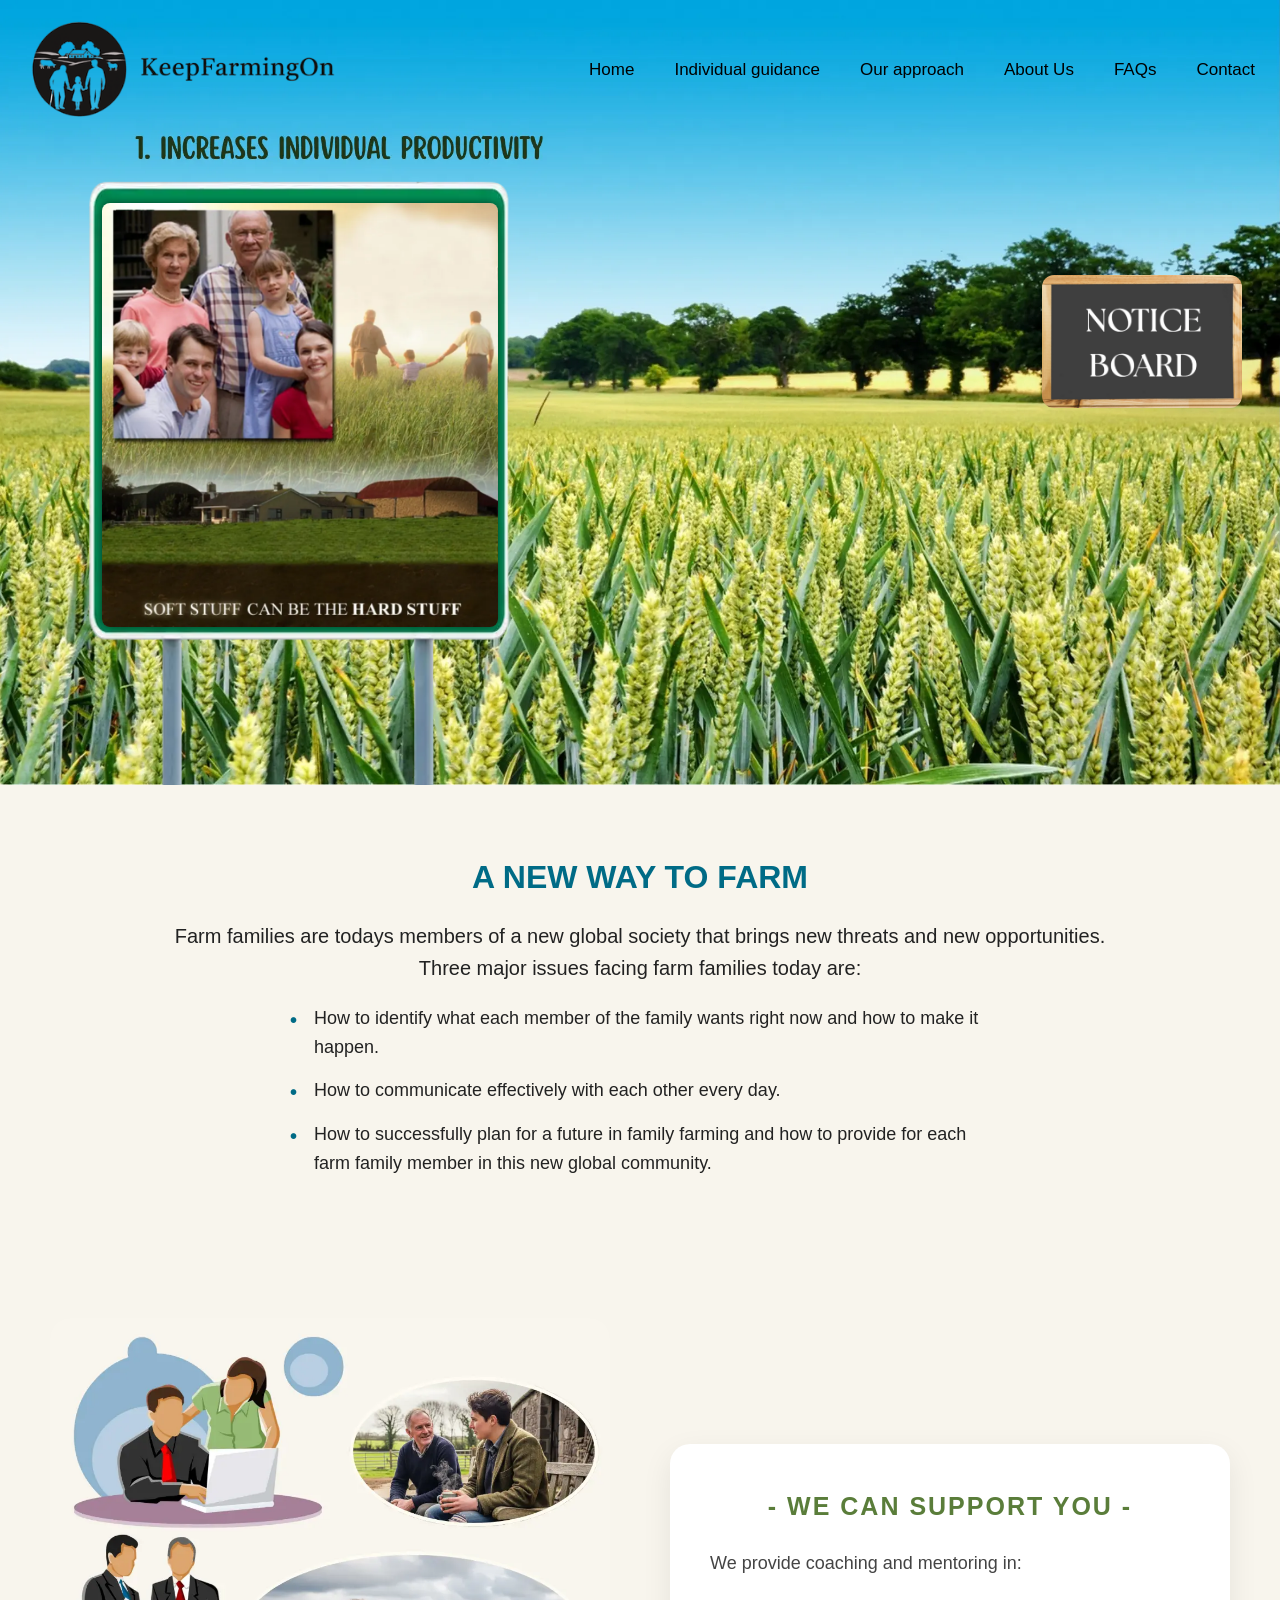
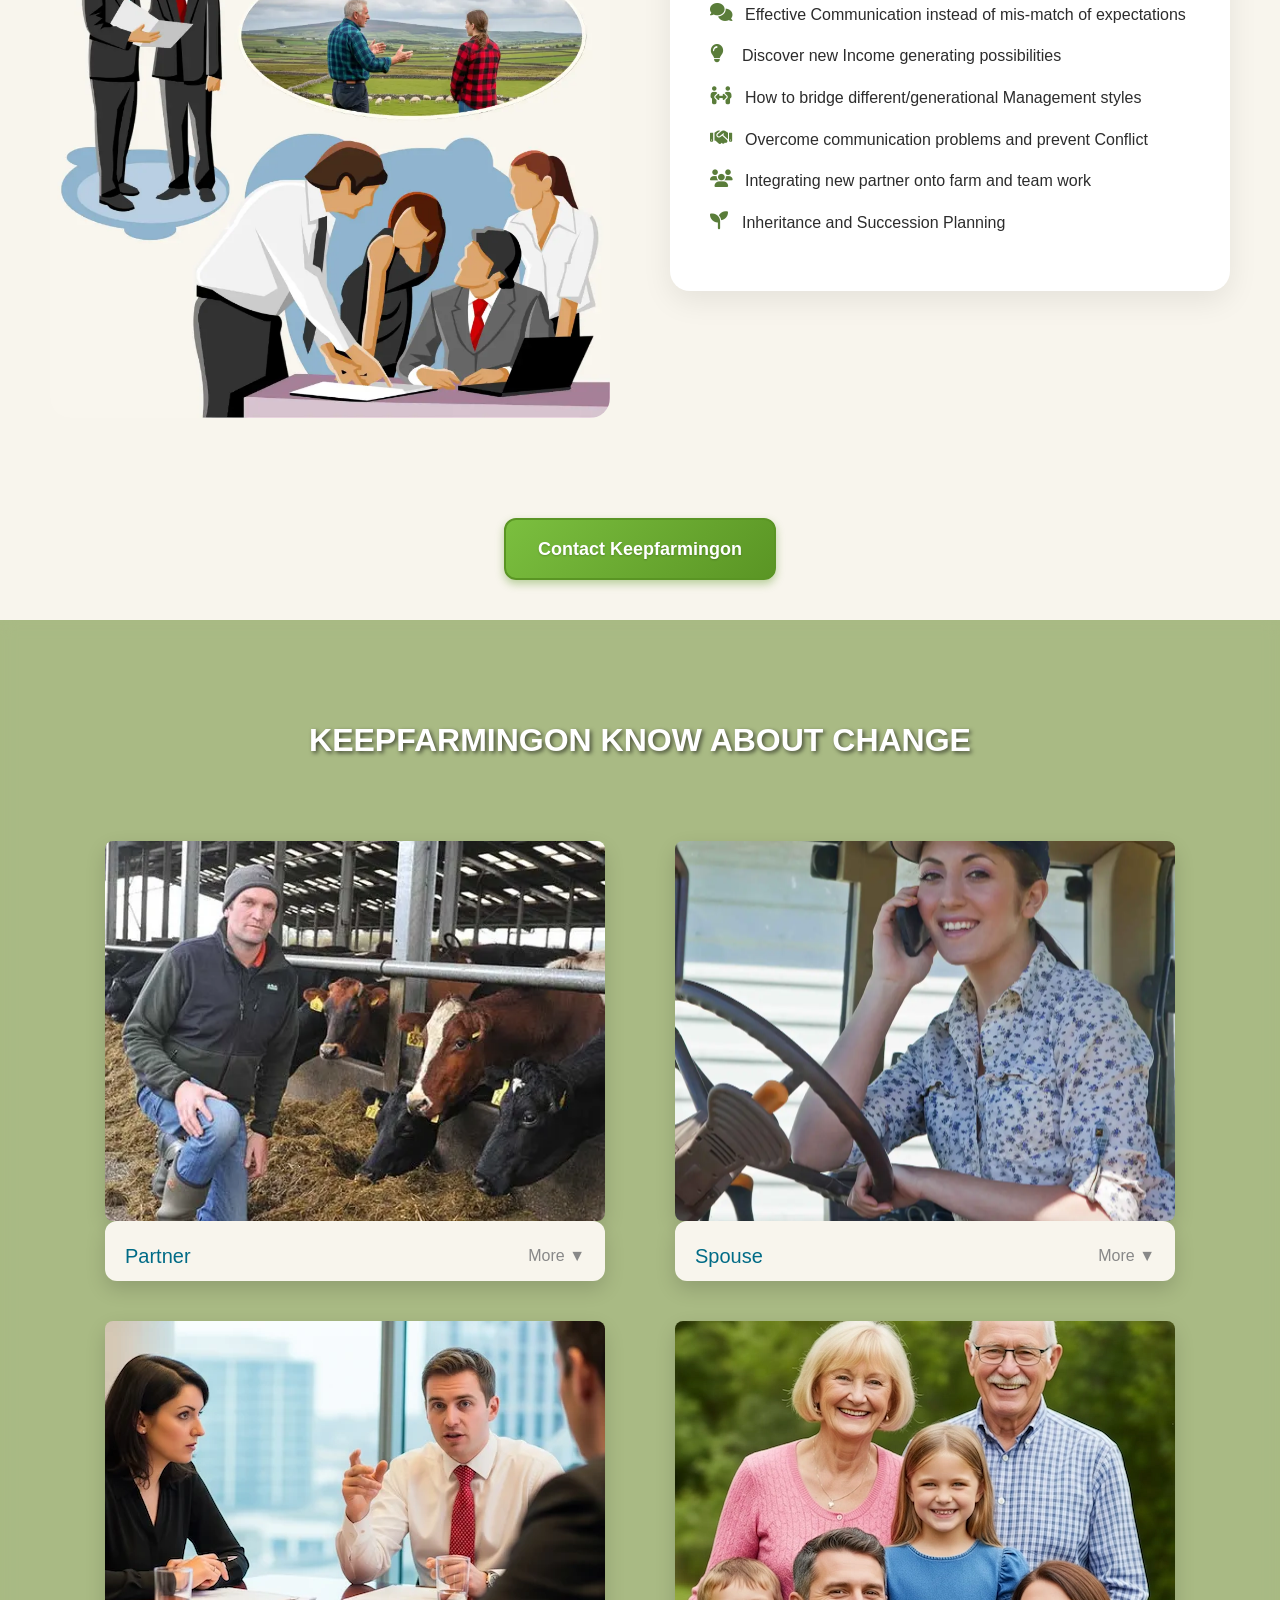
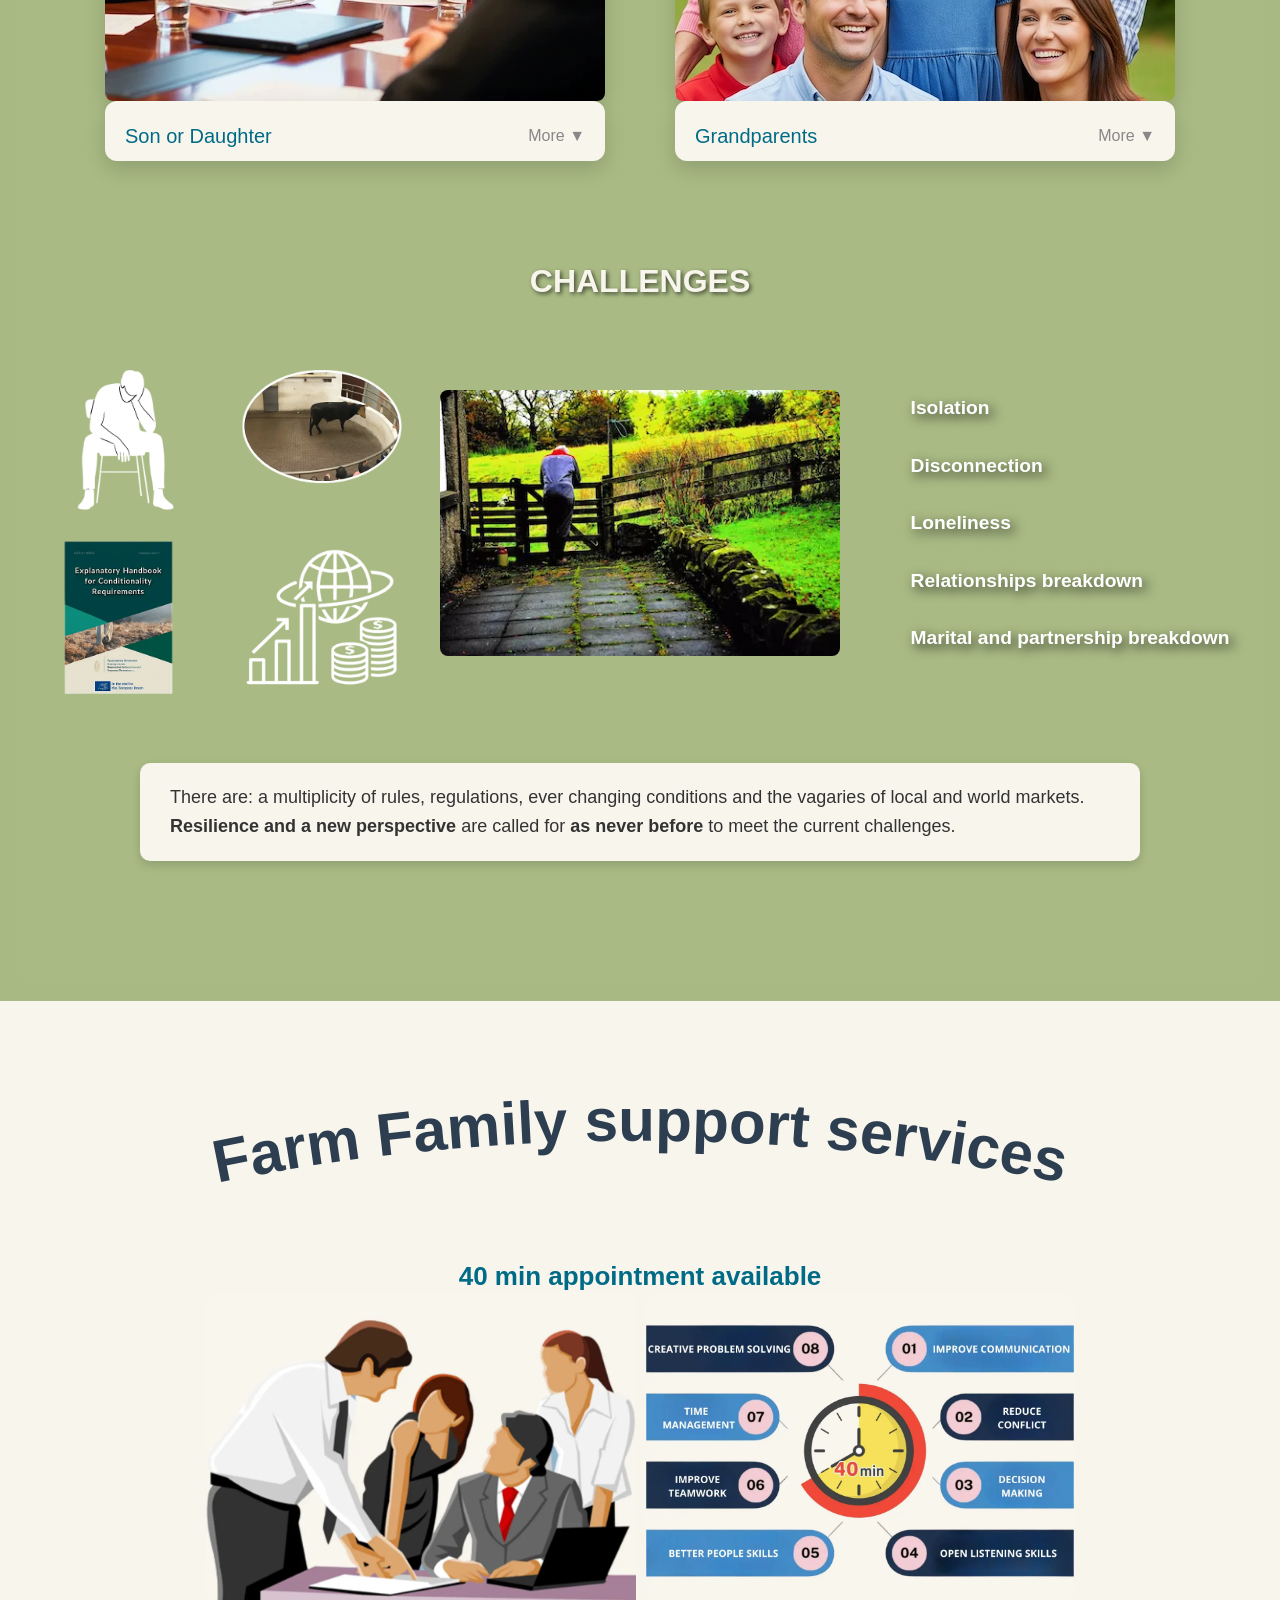
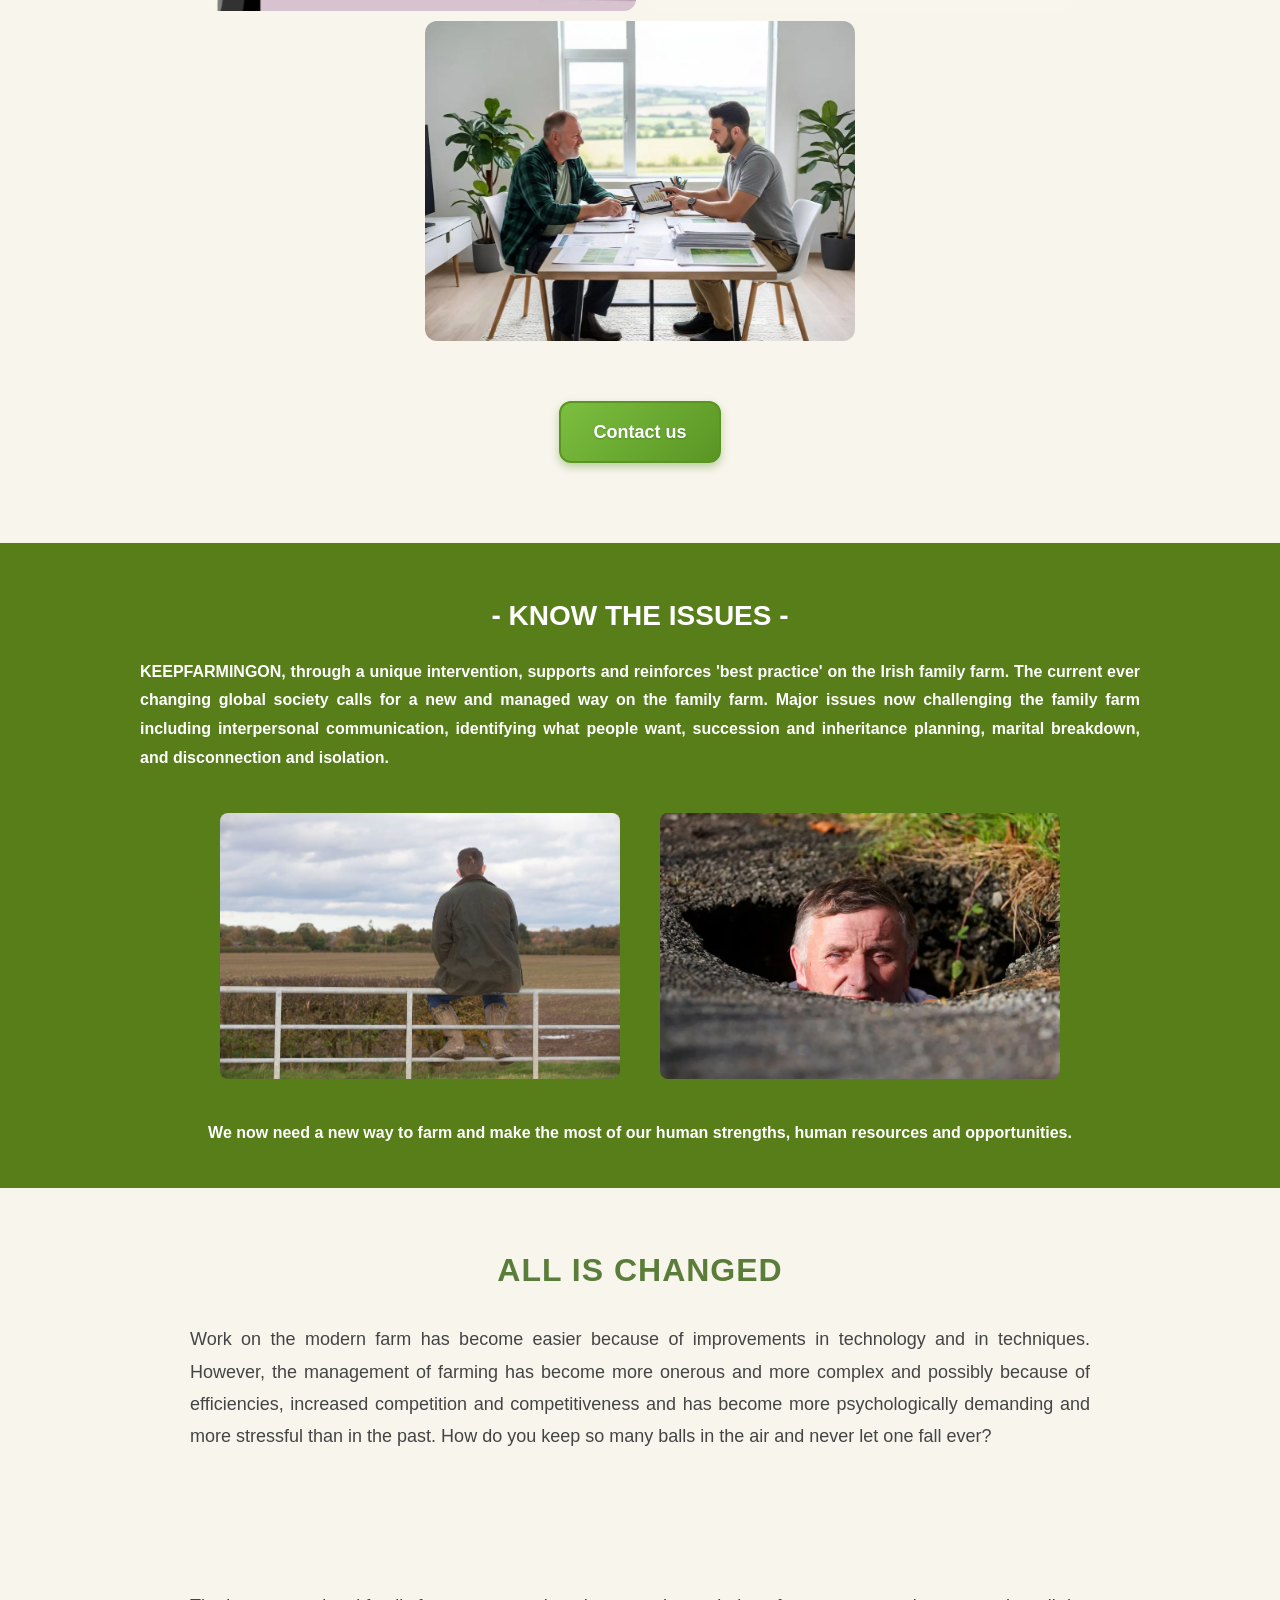
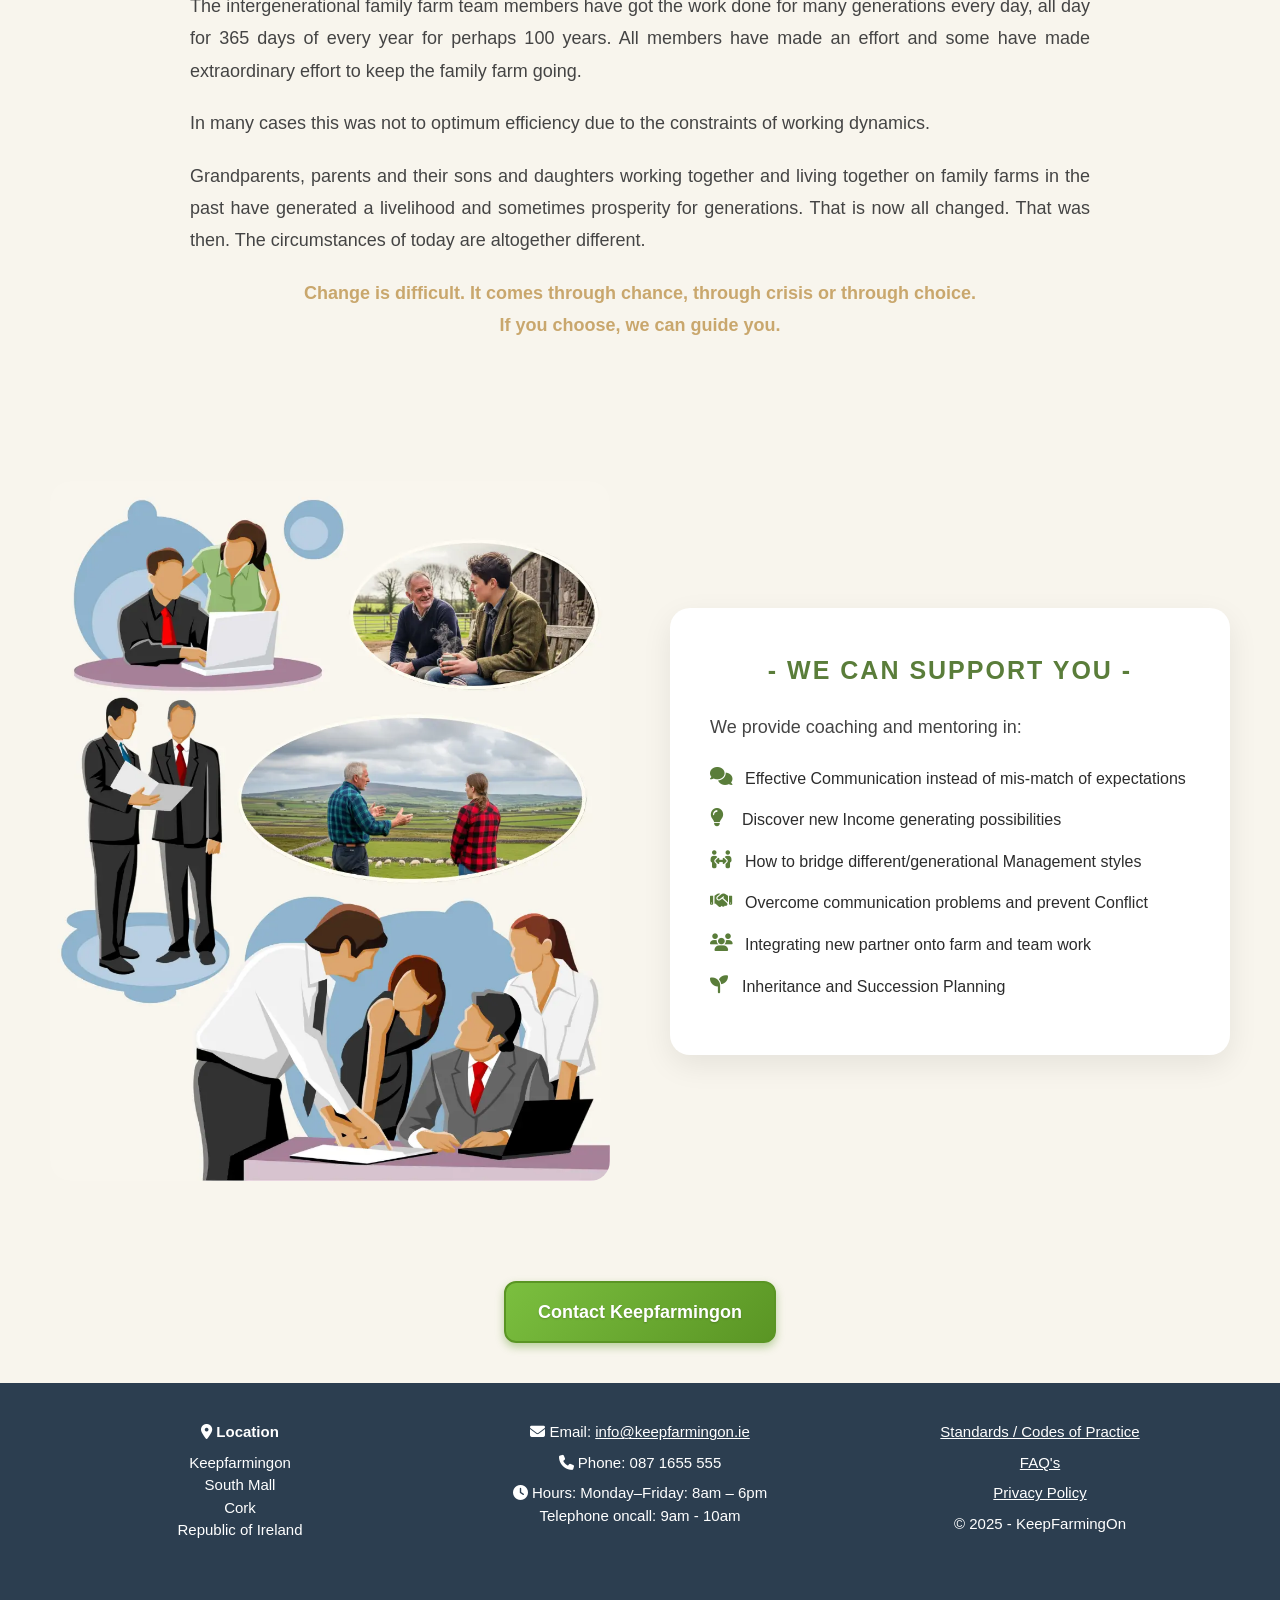
==== index.html @ 6ac6fc52 "Se elimina poppins porque no se utiliza y se añade un heigh y weigh deuna imagen." ====
<!DOCTYPE html>
<html lang="en">

<head>
	<meta charset="UTF-8" />
	<meta name="viewport" content="width=device-width, initial-scale=1.0" />
	<title>Keep Farming On</title>
	<meta name="description"
		content="Supporting sustainable and innovative Irish agriculture. Find resources, news, and insights for the future of farming in Ireland at KeepFarmingOn.ie.">

	<!-- Favicon -->
	<link rel="icon" href="images/favicon.ico" type="image/x-icon">
	<link rel="shortcut icon" href="images/favicon.ico" type="image/x-icon">
	<link rel="icon" type="image/png" sizes="16x16" href="images/favicon-16x16.png">
	<link rel="icon" type="image/png" sizes="32x32" href="images/favicon-32x32.png">
	<link rel="apple-touch-icon" href="images/apple-touch-icon.png">
	<link rel="icon" type="image/png" sizes="192x192" href="images/android-chrome-192x192.png">
	<link rel="icon" type="image/png" sizes="512x512" href="images/android-chrome-512x512.png">

	<!-- CSS -->
	<link rel="preload" href="css/style.min.css" as="style" onload="this.onload=null;this.rel='stylesheet'">
	<noscript>
		<link rel="stylesheet" href="css/style.min.css">
	</noscript>
	<link rel="stylesheet" href="https://cdnjs.cloudflare.com/ajax/libs/font-awesome/6.5.0/css/all.min.css"
		media="print" onload="this.media='all'">
	<noscript>
		<link rel="stylesheet" href="https://cdnjs.cloudflare.com/ajax/libs/font-awesome/6.5.0/css/all.min.css">
	</noscript>
	<link href="https://unpkg.com/aos@2.3.1/dist/aos.css" rel="stylesheet">

</head>

<body>

	<header>
		<div class="header-container">
			<!-- LOGO IZQUIERDA -->
			<div class="logo">
				<a href="index.html">
					<img src="images/LOGO.png" alt="Keep Farming On Logo" width="414" height="147" />
				</a>
			</div>

			<!-- MENÚ DERECHA -->
			<nav class="main-nav">
				<ul>
					<li><a href="index.html">Home</a></li>
					<li><a href="Individual.html">Individual guidance</a></li>
					<li><a href="Approach.html">Our approach</a></li>
					<li><a href="About-us.html">About Us</a></li>
					<li><a href="FAQs.html">FAQs</a></li>
					<li><a href="Contact.html">Contact</a></li>
				</ul>
			</nav>
		</div>
	</header>

	<!-- HERO -->
	<section class="hero-slider">
		<div class="slide slide-1 active"></div>
		<div class="slide slide-2"></div>
		<div class="slide slide-3"></div>
		<div class="slide slide-4"></div>

		<div class="realistic-sign">
			<img src="images/marco_signal.webp" alt="Marco de forja" class="marco" width="565" height="645">
			<img src="images/soundadvice.webp" alt="Foto en el marco" class="in-frame">
		</div>

		<div class="notice">
			<a href="Contact.html">
				<img src="images/noticeboard.webp" alt="Notice Bard">
			</a>
		</div>

		<!-- <div class="hero-overlay">
			<div class="hero-content">
				<h1>PRESSURE ON FAMILY FARMS</h1>
				<p>Grandparents, parents and their sons and daughters working together</p>
			</div>
		</div> -->
	</section>

	<!-- BUTTON -->
	<div class="section-container">
		<!-- <a href="#" class="btn-general">Video Here</a> -->

		<h2 class="main-title">A NEW WAY TO FARM</h2>

		<p class="description">
			Farm families are todays members of a new global society that brings new threats and new opportunities.
			<br>
			Three major issues facing farm families today are:
		</p>

		<ul class="description-list">
			<li>How to identify what each member of the family wants right now and how to make it happen.</li>
			<li>How to communicate effectively with each other every day.</li>
			<li>How to successfully plan for a future in family farming and how to provide for each farm family member
				in this new global community.</li>
		</ul>

		<!-- <a href="#" class="btn-general">Book/Audio</a> -->
	</div>

	<!-- Coaching -->

	<section id="coaching-section">
		<div class="coaching-container">
			<div class="image-box" data-aos="fade-right">
				<img src="images/Reunion.webp" alt="Coaching illustration" width="1024" height="1280" />
			</div>

			<div class="content-box" data-aos="fade-left">
				<h2>- We Can Support You -</h2>
				<p>We provide coaching and mentoring in:</p>
				<ul>
					<li><i class="fas fa-comments"></i> Effective Communication instead of mis-match of expectations
					</li>
					<li><i class="fas fa-lightbulb"></i> Discover new Income generating possibilities</li>
					<li><i class="fas fa-people-arrows"></i> How to bridge different/generational Management styles</li>
					<li><i class="fas fa-handshake"></i> Overcome communication problems and prevent Conflict</li>
					<li><i class="fas fa-users"></i> Integrating new partner onto farm and team work</li>
					<li><i class="fas fa-seedling"></i> Inheritance and Succession Planning</li>
				</ul>
			</div>
		</div>
	</section>

	<script src="https://unpkg.com/aos@2.3.1/dist/aos.js"></script>
	<script>
		AOS.init({ duration: 800 });
	</script>

	<div class="btn-contact">
		<a href="Contact.html" class="btn-general">Contact Keepfarmingon</a>
	</div>

	<!-- BLUR -->

	<section class="blur-background-section">

		<h2 class="section-title">KEEPFARMINGON KNOW ABOUT CHANGE</h2>

		<div class="content-container">
			<div class="info-block">

				<div class="info-card">
					<img src="images/Husband.webp" alt="Imagen Husband">
				</div>

				<div class="info-card expandable" onclick="this.classList.toggle('expanded')">
					<h3>Partner</h3>
					<p>Huge responsibility is placed on the partner. This becomes particularly onerous when there has
						been a bad year and when cashflow problems arise.
						Relationship difficulties with family members can ensue. This is compounded with
						difficulties when banks, revenue, farm suppliers and creditors keep calling. <br>What can be
						done?
					</p>
				</div>
			</div>

			<div class="info-block">
				<div class="info-card">
					<img src="images/LOT_2.webp" alt="Imagen Wife">
				</div>

				<div class="info-card expandable" onclick="this.classList.toggle('expanded')">
					<h3>Spouse</h3>
					<p>The farm spouse is often placed in a traditional role of home-maker and peace-maker. She is often
						placed in a very stressful,
						invidious and non-sustainable position when asked to resolve disagreements between other family
						members. <br>What can she do?</p>
				</div>
			</div>
			<div class="info-block">
				<div class="info-card">
					<img src="images/Discussing.webp" alt="Imagen Daughter">
				</div>

				<div class="info-card expandable" onclick="this.classList.toggle('expanded')">
					<h3>Son or Daughter</h3>
					<p>Sons and daughters are affected by the challenges in the family farm. They may have wishes to
						have
						greater income, greater independence,
						pursue further education or career or marriage or partnership. <br>What can the family as whole
						do?
					</p>
				</div>
			</div>
			<div class="info-block">
				<div class="info-card">
					<img src="images/family.webp" alt="Imagen Grandparents">
				</div>

				<div class="info-card expandable" onclick="this.classList.toggle('expanded')">
					<h3>Grandparents</h3>
					<p>Many family farms have to provide for grandparents and parents in addition to young children.
						<br>What can the family do to keep going on, respect each individual’s
						wishes and dignity and grow in such circumstances?
					</p>
				</div>
			</div>
		</div>

		<!-- CHALLENGES -->

		<h2 class="section-title2">CHALLENGES</h2>

		<div class="challenges">
			<div class="challenges-column">
				<img src="images/icons.webp" alt="Icons" class="column-image icon">
			</div>

			<div class="challenges-column">
				<img src="images/person.webp" alt="Isolation" class="column-image person">
			</div>

			<div class="challenges-column">
				<ul class="challenges-list">
					<li>Isolation</li>
					<li>Disconnection</li>
					<li>Loneliness</li>
					<li>Relationships breakdown</li>
					<li>Marital and partnership breakdown</li>
				</ul>
			</div>
		</div>

		<p class="section-text-card">There are: a multiplicity of rules, regulations, ever changing conditions and the
			vagaries of local and world markets. <br><strong>Resilience and a new perspective</strong> are called for
			<strong>as never before</strong> to meet
			the current challenges.
		</p>

	</section>


	<!-- Farm Family -->

	<section id="check-out" class="curved-text-section">

		<div class="curved-text">
			<svg viewBox="0 0 1000 200">
				<defs>
					<path id="curve" d="M 0,160 A 1000,450 0 0,1 1000,160" />
				</defs>
				<text text-anchor="middle">
					<textPath href="#curve" startOffset="50%">
						Farm Family support services
					</textPath>
				</text>
			</svg>
		</div>

		<p>40 min appointment available</p>

		<div class="images_checkout">
			<img src="images/group.webp" alt="Group" class="group" width="1099" height="818" />
			<img src="images/Support_services.webp" alt="Support_services" class="clock" />
			<img src="images/Meeting.webp" alt="Meeting" class="meeting" />
		</div>
		<div class="btn-contact">
			<a href="Contact.html" class="btn-general">Contact us</a>
		</div>
	</section>

	<!-- Issues -->

	<section class="issues-section">
		<div class="issues-container">
			<h2>- KNOW THE ISSUES -</h2>
			<p>
				<strong>KEEPFARMINGON, through a unique intervention, supports and reinforces 'best practice' on the
					Irish family farm. The current ever changing global society calls for a new and managed way on the
					family farm. Major issues now challenging the family farm including interpersonal communication,
					identifying what people want, succession and inheritance planning, marital breakdown, and
					disconnection and isolation.</strong>
			</p>
			<div class="issues-images">
				<img src="images/isolation.jpg" alt="Isolation">
				<img src="images/person_hole.webp" alt="Person_hole">
			</div>

			<p class="need">
				<strong>We now need a new way to farm and make the most of our human strengths, human resources and
					opportunities.</strong>
			</p>
		</div>
	</section>

	<!-- Change -->

	<section class="farm-change-section">
		<div class="farm-container">
			<h2 class="farm-title">ALL IS CHANGED</h2>
			<p class="farm-text">
				Work on the modern farm has become easier because of improvements in technology and in techniques.
				However, the management of farming has become more onerous and more complex and possibly because of
				efficiencies, increased competition and competitiveness and has become more psychologically demanding
				and more stressful than in the past. How do you keep so many balls in the air and never let one fall
				ever?
			</p>
			<p class="farm-text">
				Attention to standards of environmental care, animal welfare, crop control, food safety regulation,
				safety rules, the weather and management of interpersonal communication and relationships place heavy
				burdens on the farm family member and in particular on the overall manager, principal or ‘head of the
				household’.
			</p>
			<p class="farm-text">
				The intergenerational family farm team members have got the work done for many generations every day,
				all day for 365 days of every year for perhaps 100 years. All members have made an effort and some have
				made extraordinary effort to keep the family farm going.
			</p>
			<p class="farm-text">
				In many cases this was not to optimum efficiency due to the constraints of working dynamics.
			</p>
			<p class="farm-text">
				Grandparents, parents and their sons and daughters working together and living together on family farms
				in the past have generated a livelihood and sometimes prosperity for generations. That is now all
				changed. That was then. The circumstances of today are altogether different.
			</p>
			<p class="farm-text highlight">
				Change is difficult. It comes through chance, through crisis or through choice. <br>If you choose, we
				can
				guide you.
			</p>
		</div>
	</section>

	<!-- Text-slider -->
	<!-- 
	<div class="text-slider">
		<button id="prev">&#8592;</button>

		<div class="text-slider-content">
			<div class="text-item active">
				<h3>Text 1</h3>
				<p>This is a long text with <strong>HTML formatting</strong>. You can place anything you want here.</p>
			</div>
			<div class="text-item">
				<h3>Text 2</h3>
				<p>Another different piece of content, maybe with <a href="#">a link</a> or a list.</p>
			</div>
			<div class="text-item">
				<h3>Text 3</h3>
				<p>Thank you for visiting. You can place a final message here.</p>
			</div>
		</div>

		<button id="next">&#8594;</button>
	</div> -->

	<!-- Coaching -->

	<section id="coaching-section">
		<div class="coaching-container">
			<div class="image-box" data-aos="fade-right">
				<img src="images/Reunion.webp" alt="Coaching illustration" width="1024" height="1280" />
			</div>

			<div class="content-box" data-aos="fade-left">
				<h2>- We Can Support You -</h2>
				<p>We provide coaching and mentoring in:</p>
				<ul>
					<li><i class="fas fa-comments"></i> Effective Communication instead of mis-match of expectations
					</li>
					<li><i class="fas fa-lightbulb"></i> Discover new Income generating possibilities</li>
					<li><i class="fas fa-people-arrows"></i> How to bridge different/generational Management styles</li>
					<li><i class="fas fa-handshake"></i> Overcome communication problems and prevent Conflict</li>
					<li><i class="fas fa-users"></i> Integrating new partner onto farm and team work</li>
					<li><i class="fas fa-seedling"></i> Inheritance and Succession Planning</li>
				</ul>
			</div>
		</div>
	</section>

	<div class="btn-contact">
		<a href="Contact.html" class="btn-general">Contact Keepfarmingon</a>
	</div>

	<footer class="footer">
		<div class="footer-container">
			<div class="footer-column">
				<p><i class="fas fa-map-marker-alt"></i> <strong>Location</strong></p>
				<p>Keepfarmingon<br>South Mall<br>Cork<br>Republic of Ireland</p>
			</div>


			<div class="footer-column">
				<p><i class="fas fa-envelope"></i> Email: <a
						href="mailto:info@keepfarmingon.ie">info@keepfarmingon.ie</a></p>
				<p><i class="fas fa-phone"></i> Phone: 087 1655 555</p>
				<p><i class="fas fa-clock"></i> Hours: Monday–Friday: 8am – 6pm <br>Telephone oncall: 9am - 10am</p>
			</div>

			<div class="footer-column">
				<p><a href="#">Standards / Codes of Practice</a></p>
				<p><a href="#">FAQ's</a></p>
				<p><a href="#">Privacy Policy</a></p>
				<p>© 2025 - KeepFarmingOn</p>
			</div>
		</div>
	</footer>

	<!-- 	
	<p style="align:justify">Succession Planning and Inheritance are important issues on the Family Farm. These issues
		include taxation, finance, security of farm in the future, parent and offspring relationships, siblings’
		relationships
		and the well-being and contentment of all members of the family.

	</p>
	<div style="padding-left:120px;">
		<li>We facilitate objective analysis, assessment and decisions.</li>
		<li>We help to achieve consensus on misunderstandings and/or disagreements.</li>
		<li>We take focus and action back where it should be. </li>

	</div>
	<p style="align:justify"> Effective day to day teamwork and successful work outcomes ensure adequate current income
		and
		preparation for farm succession/transfer when the time is right.

	</p>

	<center>
		<h1 style="font-size:20px;text-color:#006600">“Most disagreements are caused by different perceptions that
			created different realities”.</h1>
	</center>
	<p style="allign:justify;">In every parish across the country there are examples of the family farm being brought to
		its knees by unattended
		resolvable conflicts. These conflicts are caused mostly by misunderstanding of self and/or of others or a
		combination of both, that in most
		cases could be cleared up with a little intervention.</p>
	<br />

	<center> <img src="images/2person.jpg" height="600" width="600"> </center><br /> -->

	<footer class="clearfix">
		<div class="container">
			<!-- <div class="left half">
	            <p>Powered By <a href="http://www.glossymob.com">GLOSSYMOB</a></p>
	        </div> -->
		</div>
	</footer>

	<script src="js/hero.js" defer></script>
	<script src="js/change.js" defer></script>
	<!-- <script src="js/slider.js"></script> -->
</body>

</html>
---- css/style.min.css ----
a,abbr,address,article,aside,audio,b,blockquote,body,canvas,caption,cite,code,dd,del,details,dfn,div,dl,dt,em,fieldset,figcaption,figure,footer,form,h1,h2,h3,h4,h5,h6,header,hgroup,html,i,iframe,img,ins,kbd,label,legend,li,mark,menu,nav,object,ol,p,pre,q,samp,section,small,span,sub,summary,sup,table,tbody,td,tfoot,th,thead,time,tr,ul,var,video{margin:0;padding:0;border:0;font-size:100%;font:inherit;vertical-align:baseline;outline:0;-webkit-tap-highlight-color:transparent;-webkit-box-sizing:border-box;-moz-box-sizing:border-box;box-sizing:border-box}article,aside,details,figcaption,figure,footer,header,hgroup,menu,nav,section{display:block}strong{font-weight:700!important}i{font-style:italic}.left{float:left}.right{float:right}.clearfix:after{content:"";display:block;clear:both;visibility:hidden;font-size:0;height:0}html{min-height:100%;margin:0;padding:0}img{height:auto;max-width:100%;vertical-align:middle;border:0;-ms-interpolation-mode:bicubic}body{color:#000;font-family:Arimo,sans-serif;font-weight:400;font-size:15px;line-height:2em;text-align:justify;background-color:#f8f5ed}.container{width:940px;margin:0 auto}.columns-container{width:960px;margin:0 auto}section{padding-top:60px;position:relative}h2{font-size:45px;line-height:45px;font-weight:400;margin-bottom:15px;text-align:center}h3{color:#595959;font-size:29px;margin-top:25px}section>.container>p{font-size:17px;line-height:30px;text-align:justify;margin-top:20px}.placeholder{color:#000!important}::-moz-selection{background:#536270;color:#fff;text-shadow:none}::selection{background:#536270;color:#fff;text-shadow:none}.half{width:48%;margin:0 1%}.third{width:31.3333333333333%;margin:0 1%}.fourth{width:23%;margin:0 1%}.fifth{width:18%;margin:0 1%}.button{font-size:15px;font-weight:600;padding:20px 25px;color:#fff;text-transform:uppercase;background:#d8d6d7;text-decoration:none;-webkit-border-radius:4px;-moz-border-radius:4px;border-radius:4px}.button.green{background:#76bb2c}.button.green:hover{background:#67a327}.button.blue{background:#526271}.button.blue:hover{background:#3d4954}.price-table:hover>.button.green-hover{background:#76bb2c}.price-table:hover>.button.blue-hover{background:#3d4954}header{position:absolute;top:0;left:0;width:100%;z-index:10;background:0 0;padding:10px 0}.header-container{max-width:1700px;margin:0 auto;padding:0 20px;display:flex;align-items:center;justify-content:space-between}.logo img{max-height:120px;width:auto;height:auto}.main-nav ul{display:flex;align-items:center;gap:30px;list-style:none;margin:0;padding:0}.main-nav ul li a{text-decoration:none;color:#000;font-size:17px;padding:8px 5px;transition:color .3s}.main-nav ul li a:hover{color:#333}.slide-1{background-image:url(../images/Corn.webp)}.slide-2{background-image:url(../images/COWS.webp)}.slide-3{background-image:url(../images/suckler.webp)}.slide-4{background-image:url(../images/sheeps2.webp)}.hero-slider{position:relative;width:100%;height:785px;overflow:hidden;padding-top:0}.slide{position:absolute;width:100%;height:100%;background-size:cover;background-position:center;transition:opacity .5s ease;z-index:1;opacity:0;animation:none}.slide.active{opacity:1}.slide.active:not(:first-child){animation:zoomOut 5s ease-in-out forwards}.hero-overlay{position:absolute;top:0;left:0;width:100%;height:100%;z-index:2;display:flex;align-items:center;justify-content:center;text-align:center;padding:0 20px}.hero-content{color:#fff;max-width:800px}.hero-content h1{font-size:48px;margin-bottom:20px;text-shadow:0 2px 5px rgba(0,0,0,.7)}.hero-content p{font-size:22px;line-height:1.5;text-shadow:0 1px 3px rgba(0,0,0,.6)}.realistic-sign{position:absolute;bottom:0;width:600px;z-index:5;pointer-events:none}.marco{width:100%;height:auto;display:block}.in-frame{position:absolute;top:46%;left:50%;transform:translate(-50%,-50%);width:396px;height:424px;object-fit:cover;border-radius:8px;box-shadow:0 0 10px rgba(0,0,0,.6)}.notice{position:absolute;top:35%;right:3%;width:200px;z-index:5;border-radius:12px;overflow:hidden}.notice img{width:100%;height:auto;display:block}.btn-general{position:relative;z-index:3;display:inline-block;background:linear-gradient(135deg,#7bbf3f,#5a9524);color:#fff;text-decoration:none;font-weight:700;padding:14px 32px;border-radius:12px;font-size:18px;box-shadow:0 4px 8px rgba(90,149,36,.4);transition:all .3s ease;border:2px solid #5a9524;font-family:'Segoe UI',sans-serif;text-shadow:0 1px 2px rgba(0,0,0,.2)}.btn-general:hover{background:linear-gradient(135deg,#9bd44c,#6cab2f);box-shadow:0 6px 12px rgba(90,149,36,.5);transform:translateY(-2px)}.btn-general:active{transform:translateY(1px);box-shadow:0 2px 4px rgba(90,149,36,.3)}.section-container{max-width:1200px;margin:0 auto;padding:40px 20px;text-align:center}.main-title{font-size:32px;font-weight:700;color:#006b86;margin-top:30px;margin-bottom:20px;line-height:1.4}.description{font-size:20px;line-height:1.6;margin-bottom:20px;color:#222}.description-list{list-style:none;padding:0;margin:0 auto 40px;font-size:18px;line-height:1.6;max-width:700px;color:#222;text-align:left}.description-list li{position:relative;padding-left:24px;margin-bottom:15px}.description-list li::before{content:"•";position:absolute;left:0;top:0;font-size:20px;font-weight:700;color:#006b86}.blur-background-section{position:relative;background-image:url(../images/cow.webp);background-size:cover;background-position:center;background-attachment:fixed;padding:100px 20px;overflow:hidden}.blur-background-section::before{content:"";position:absolute;inset:0;background:rgba(87,126,25,.7);backdrop-filter:blur(8px);-webkit-backdrop-filter:blur(8px);z-index:0;opacity:.7}.content-container{position:relative;z-index:2;max-width:1100px;margin:0 auto;display:grid;grid-template-columns:repeat(auto-fit,minmax(280px,1fr));gap:40px;justify-content:center;align-items:stretch;grid-template-columns:repeat(2,1fr);grid-auto-rows:auto;place-items:center}.section-text-card{position:relative;z-index:3;background-color:#f8f5ed;padding:20px 30px;max-width:1000px;margin:40px auto;text-align:justify;border-radius:10px;box-shadow:0 4px 10px rgba(0,0,0,.15);font-size:18px;line-height:1.6;color:#333}.section-title{position:relative;z-index:3;grid-column:1/-1;text-align:center;font-size:32px;color:#fff;margin-bottom:80px;font-weight:700;line-height:1.3;text-shadow:2px 2px 4px rgba(0,0,0,.6)}.info-card{background:#f8f5ed;border-radius:12px;box-shadow:0 8px 20px rgba(0,0,0,.15);width:500px;transition:transform .3s ease;display:flex;flex-direction:column;justify-content:flex-start;align-items:flex-start;text-align:left}.info-card img{width:100%;height:380px;object-fit:cover;border-radius:8px}.info-card h3{font-size:20px;margin:0;color:#006b86;padding:20px}.info-card p{font-size:16px;color:#666;text-align:justify;padding:20px}.btn-contact{text-align:center;padding:40px 0}.expandable{overflow:hidden;max-height:60px;cursor:pointer;transition:max-height .4s ease-in-out;position:relative}.expandable.expanded{max-height:500px}.expandable::after{content:"More ▼";position:absolute;bottom:10px;right:20px;font-size:16px;color:#888;transition:transform .3s}.expandable.expanded::after{transform:rotate(180deg);content:"▲"}.expandable:hover{transform:translateY(-5px)}.section-title2{position:relative;z-index:3;grid-column:1/-1;text-align:center;font-size:32px;color:#f8f5ed;margin:100px;margin-bottom:20px;font-weight:700;line-height:1.3;text-shadow:2px 2px 4px rgba(0,0,0,.6)}.challenges{display:flex;gap:20px;justify-content:space-between;flex-wrap:wrap;margin-bottom:20px;position:relative;z-index:1}.challenges-column{flex:1;display:flex;justify-content:center;align-items:center;text-align:center}.column-image{width:100%;height:auto;border-radius:8px;object-fit:cover}.challenges-list{list-style:none;font-weight:700;padding-left:20px;font-size:1.2rem;color:#fff;line-height:3;margin:0;text-align:left}.challenges-list li{font-weight:800;text-shadow:4px 4px 12px rgba(0,0,0,.8);transition:all .3s ease;cursor:pointer}.challenges-list li:hover{color:#7fde19;transform:translateX(5px)}.curved-text-section{padding:40px 20px;text-align:center;background-color:#f8f5ed;overflow-x:hidden}.curved-text-section .curved-text{width:100%;max-width:1200px;height:200px;margin:0 auto 20px auto}.curved-text-section .curved-text svg{width:100%;height:100%;display:block}.curved-text-section p{font-size:26px;font-weight:700;color:#006b86}.curved-text-section .curved-text text{fill:#2c3e50;font-size:60px;font-weight:700}.images_checkout{display:flex;justify-content:center;gap:10px;padding-bottom:20px;flex-wrap:wrap}.images_checkout img{max-width:100%;height:320px;width:auto;border-radius:12px}.issues-section{background-color:#577e19;padding:20px;padding-top:50px;color:#fff;text-align:center;font-family:Arial,sans-serif}.issues-container{max-width:1200px;margin:0 auto}.issues-container h2{font-size:28px;font-weight:700;margin-bottom:20px;text-transform:uppercase}.issues-container p{font-size:16px;line-height:1.8;max-width:1000px;margin:0 auto 40px auto;text-align:justify}.issues-container p strong{font-weight:700}.issues-container .need{margin:40px auto 20px auto;text-align:center}.issues-images{display:flex;justify-content:center;gap:40px;flex-wrap:wrap}.issues-images img{width:400px;max-width:100%;border-radius:8px}.farm-change-section{background-color:#f8f5ed;padding:60px 20px}.farm-container{max-width:900px;margin:0 auto}.farm-title{text-align:center;font-size:32px;margin-bottom:30px;font-weight:700;text-transform:uppercase;letter-spacing:1px;color:#5a7d3a;animation:fadeInDown .3s ease forwards}.farm-text{opacity:0;transform:translateY(20px);font-size:18px;line-height:1.8;margin-bottom:20px;color:#444}.farm-text.highlight{font-weight:700;text-align:center;font-size:18px;color:#c9a76d}@keyframes fadeInUp{to{opacity:1;transform:translateY(0)}}@keyframes fadeInDown{to{opacity:1;transform:translateY(0)}}#coaching-section{background:#f8f5ed;padding:60px 20px;display:flex;justify-content:center;align-items:center;overflow-x:hidden;box-sizing:border-box}.coaching-container{display:grid;grid-template-columns:repeat(auto-fit,minmax(300px,1fr));gap:60px;max-width:1200px;width:100%;margin:0 auto;align-items:center;box-sizing:border-box;padding:0 10px}.image-box{border-radius:20px;overflow:hidden;width:100%}.image-box img{width:100%;object-fit:cover;aspect-ratio:4/5;display:block;transition:transform .4s ease}.content-box{background-color:#fff;border-radius:20px;padding:40px;box-shadow:0 10px 30px rgba(0,0,0,.08);color:#2c2c2c;display:flex;flex-direction:column;justify-content:center;box-sizing:border-box}.content-box h2{font-size:25px;font-weight:700;text-transform:uppercase;color:#5a7d3a;margin-bottom:20px;letter-spacing:2px}.content-box p{font-size:18px;line-height:1.6;margin-bottom:24px;color:#444}.content-box ul{list-style:none;padding:0;margin:0}.content-box li{font-size:16px;margin-bottom:16px;display:flex;align-items:flex-start;line-height:1.6;gap:12px}.content-box li i{color:#5a7d3a;font-size:18px;min-width:20px;margin-top:2px}.footer{background-color:#2c3e50;color:#fff;padding:20px;padding-bottom:40px;font-family:Arial,sans-serif}.footer-container{display:flex;flex-wrap:wrap;justify-content:space-between;max-width:1200px;margin:auto}.footer-column{flex:1 1 22%;margin:10px;min-width:200px;text-align:center}.footer-column p{margin:8px 0;line-height:1.5}.footer-column a{color:#fff;text-decoration:underline}.footer-logo{margin-top:15px;max-width:120px;height:auto}.blur-background-section-pages{position:relative;background-size:cover;background-position:center;background-attachment:fixed;padding:100px 20px;overflow:hidden;min-height:600px}.blur-background-section-pages::before{content:"";position:absolute;inset:0;z-index:0;opacity:.7}.contact-info{display:flex;flex-wrap:wrap;gap:80px;justify-content:center;padding:40px 20px;background-color:#f8f5ed}.contact-box{display:flex;align-items:flex-start;max-width:280px;align-items:center}.contact-box .icon{font-size:60px;color:#577e19;margin-right:15px;min-width:30px;margin-top:5px}.contact-box .text p{margin:0;color:#002d4c;line-height:1.5}.contact-box .text a{color:#002d4c;text-decoration:none}.contact-box .text a:hover{text-decoration:underline}#get-in-touch{padding:100px 20px;background-size:cover;border-bottom:none;color:#333}#get-in-touch h2{text-align:center;font-size:32px;margin-bottom:10px}#get-in-touch p{text-align:center;font-size:18px;line-height:1.6}#contact{display:flex;flex-wrap:wrap;gap:40px;justify-content:space-between;margin-top:60px}#contact .half{flex:1 1 45%;min-width:280px}#company-details{background:#f8f5ed;border-radius:8px;font-size:18px;padding:30px;line-height:1.8}#company-details strong{font-weight:700;font-size:20px}#company-details a{color:#577e19;text-decoration:none}#company-details a:hover{text-decoration:underline}#gform input.input,#gform textarea.textarea{width:100%;padding:12px;margin-bottom:15px;font-size:16px;border:1px solid #ccc;border-radius:6px;font-family:inherit;box-sizing:border-box;background-color:#fff}#gform textarea.textarea{height:150px;resize:vertical}button#contact-submit{background-color:#577e19;color:#fff;padding:12px 24px;font-size:16px;border:none;border-radius:6px;cursor:pointer;transition:background-color .3s ease}button#contact-submit:hover{background-color:#456613}.loading_message,.thankyou_message{margin-top:20px;text-align:center;color:#577e19;font-size:24px}.thankyou_message{margin:20px auto;font-style:italic;font-size:24px}.btn-container-right{text-align:right;padding-top:20px}.extra-section{margin-top:30px;padding:25px}.extra-section p{font-size:15px;font-weight:600;margin-bottom:18px;color:#222;letter-spacing:.5px}.extra-section label{position:relative;display:flex;align-items:center;gap:12px;padding:12px 15px;background:#fff;border-radius:10px;box-shadow:0 1px 3px rgba(0,0,0,.05);margin-bottom:12px;cursor:pointer;transition:all .25s ease;border:1px solid transparent}.extra-section label:hover{box-shadow:0 3px 8px rgba(0,0,0,.08);border-color:#d0d0d0;background:#fafafa}.extra-section input[type=checkbox]{appearance:none;width:20px;height:20px;border:2px solid #bbb;border-radius:5px;display:grid;place-content:center;transition:all .25s ease;cursor:pointer}.extra-section input[type=checkbox]::before{content:"";width:12px;height:12px;transform:scale(0);transition:transform .2s ease-in-out;box-shadow:inset 14px 14px #577e19;border-radius:3px}.extra-section input[type=checkbox]:checked{border-color:#577e19;background:#e6f0da}.extra-section input[type=checkbox]:checked::before{transform:scale(1)}.extra-section .other-input{display:none;padding:8px 10px;font-size:14px;border:1px solid #ccc;border-radius:6px;background:#fff;flex:1;box-shadow:inset 0 1px 2px rgba(0,0,0,.05);transition:all .2s ease}.extra-section .other-input:focus{outline:0;border-color:#577e19;box-shadow:0 0 0 2px rgba(87,126,25,.15)}.extra-section label{flex-wrap:wrap}.about-section-content{max-width:1000px;margin:40px auto;margin-bottom:0;padding:20px;color:#333;line-height:1.6}.about-section-content .about-text{margin-bottom:60px}.about-text ul{font-size:18px}.about-section-content h2{font-size:30px;color:#2e572c;text-align:right;font-weight:700;margin-bottom:20px}.about-section-content h3{font-size:24px;color:#2e572c;margin-bottom:15px}.about-section-content p{text-align:justify;font-size:18px}.about-section-content ul{list-style-type:disc;padding-left:40px}.about-section-content .about-image{text-align:center;margin-top:30px}.about-section-content .about-image img{width:240px;height:auto;border-radius:10px;box-shadow:0 4px 10px rgba(0,0,0,.2)}.about-section-content .image-caption{margin-top:10px;font-weight:700;color:#444;text-align:center}.websites ul{color:#526271;font-size:14px}#certifications{padding:20px;background-color:#f8f5ed}.cert-container{display:flex;justify-content:center;gap:40px;flex-wrap:wrap}.cert-column{display:flex;flex-direction:column;align-items:center;justify-content:space-between;text-align:center;flex:1 1 250px;max-width:300px;min-height:200px;box-sizing:border-box}.image-wrapper{flex-grow:1;display:flex;align-items:center;justify-content:center;width:100%}.cert-column img{max-width:100%;height:auto;margin-bottom:15px;align-items:center}.cert-column p{font-size:16px;color:#555;margin:0}.btn-contact-2{text-align:center;padding-bottom:40px}.team-section{text-align:center;padding:20px;background-color:#f8f5ed;font-family:Georgia,serif}.team-section h2{font-size:2rem;color:#2e572c;border-top:1px solid #cfd9c1;border-bottom:1px solid #cfd9c1;display:inline-block;padding:10px 30px;margin-bottom:40px;text-align:center}.team-container{display:flex;flex-wrap:wrap;justify-content:center;gap:50px;margin-bottom:40px}.team-member{max-width:220px}.team-member img{width:180px;height:180px;object-fit:cover;border-radius:50%;margin-bottom:15px;box-shadow:0 4px 12px rgba(0,0,0,.1)}.team-member h3{font-size:1.1rem;color:#2e572c;margin:0}.team-member .title{font-size:.95rem;color:#555;margin:5px 0;text-align:center}.team-member .email{font-size:.9rem;color:#222;font-weight:700}.Advisory{font-size:2rem;color:#2e572c;border-top:5px solid #2e572c!important;border-bottom:5px solid #2e572c!important;display:inline-block;padding:10px 30px;margin-bottom:40px}.under-construction-farm{background-color:#f4f1e1;border:2px solid #8b5e3c;padding:20px;border-radius:8px;text-align:center;max-width:600px;margin:40px auto;font-family:'Segoe UI',Tahoma,sans-serif;box-shadow:0 4px 8px rgba(0,0,0,.1)}.under-construction-farm h2{color:#4e773c;margin-bottom:10px}.under-construction-farm p{color:#5b4636;font-size:1.1rem}.who-we-are{background-color:#f8f5ed;padding:60px 20px;text-align:center}.who-we-are__container{max-width:1000px;margin:0 auto}.who-we-are h2{font-size:32px;color:#2e572c;text-align:center;font-weight:700}.who-we-are p{font-size:18px;color:#333;line-height:1.6;max-width:660px;margin:0 auto}.the-problem{padding:60px 20px;background-color:#f8f5ed}.the-problem__container{max-width:1100px;margin:0 auto}.the-problem__grid{display:grid;grid-template-columns:1.2fr .8fr;gap:40px;align-items:center}.the-problem h2{font-size:30px;color:#2e572c;margin-bottom:20px}.the-problem p{font-size:18px;color:#555;margin-bottom:20px;line-height:1.6}.the-problem__list{list-style:none;padding:0;margin:0}.the-problem__list li{display:flex;align-items:flex-start;gap:12px;background:#fff;border:1px solid #ddd;border-radius:12px;padding:12px 15px;margin-bottom:15px;box-shadow:0 4px 12px rgba(0,0,0,.06);font-size:18px;font-weight:500}.the-problem__icon{font-size:1.6rem}.the-problem__media img{width:100%;height:auto;margin-top:120px;border-radius:12px;box-shadow:0 4px 10px rgba(0,0,0,.15)}.possibilities-block{background:#f8f5ed;padding:60px 20px}.possibilities-wrapper{max-width:1100px;margin:0 auto}.possibilities-title{font-size:32px;color:#2e572c;text-align:center;margin-bottom:40px;font-weight:700}.possibilities-grid{display:grid;grid-template-columns:repeat(auto-fit,minmax(280px,1fr));gap:30px}.possibility-card{background:#fff;padding:30px 20px;border-radius:16px;text-align:center;border:1px solid #e5e5e5;box-shadow:0 4px 12px rgba(0,0,0,.06);transition:transform .3s ease,box-shadow .3s ease}.possibility-card:hover{transform:translateY(-5px);box-shadow:0 8px 20px rgba(0,0,0,.12)}.possibility-icon{font-size:2rem;display:inline-block}.possibility-heading{font-size:20px;color:#2e572c;margin-bottom:10px;font-weight:600}.possibility-text{font-size:16px;color:#555;line-height:1.6}.timeline-section{padding:60px;background:#f8f5ed;position:relative;border-bottom:0}.timeline-title{font-size:32px;color:#2e572c;text-align:center;margin-bottom:40px;font-weight:700}.timeline{position:relative;max-width:1000px;margin:0 auto}.timeline-line{position:absolute;left:50%;top:80px;bottom:80px;width:6px;background:#ccc;transform:translateX(-50%);z-index:1;overflow:hidden}.timeline-line .progress{position:absolute;left:0;top:0;width:100%;height:0%;background:#2e572c;transition:height .3s ease}.timeline-line::after{content:"";position:absolute;left:0;top:0;width:100%;height:var(--progress,0%);background:#2e572c;z-index:2;transition:height .3s ease}.timeline-step{position:relative;margin-bottom:40px;display:flex;align-items:center}.timeline-icon{background:#fff;border:3px solid #2e572c;color:#2e572c;border-radius:50%;width:50px;height:50px;z-index:2;display:flex;align-items:center;justify-content:center;font-size:22px;position:absolute;left:50%;transform:translateX(-50%);transition:background .3s ease,color .3s ease}.timeline-step.active .timeline-icon{background:#2e572c;color:#fff}.timeline-content{width:45%;padding:24px 28px;background:#fff;border-radius:12px;box-shadow:0 8px 24px rgba(6,129,32,.15);position:relative;z-index:2;transition:all .3s ease}.timeline-content.left{margin-right:auto;text-align:right}.timeline-content.right{margin-left:auto;text-align:left}.timeline-content h3{margin:0 0 12px;font-size:20px;font-weight:700;color:#2e572c}.timeline-content ul{margin:0;padding-left:1.25rem;list-style:disc}.timeline-content ul li{text-align:left;font-size:16px;line-height:1.6;color:#444;font-weight:400}.how-quote{max-width:800px;margin:60px auto 0;padding:20px 30px;font-size:18px;font-style:italic;line-height:1.6;color:#2e572c;background:#fff;border-left:6px solid #2e572c;border-radius:8px;box-shadow:0 6px 20px rgba(0,0,0,.08);position:relative}.how-quote::before{content:"“";font-size:50px;color:#2e572c;position:absolute;top:-10px;left:10px;font-family:Georgia,serif;opacity:.3}.timeline-line::after{content:"";position:absolute;left:0;top:0;width:100%;height:0%;background:#2e572c;z-index:1;transition:height .3s ease}.programmes-section{background:#f8f5ed;padding:72px 20px}.programmes-wrap{display:grid;grid-template-columns:repeat(2,1fr);gap:32px;max-width:1100px;margin:0 auto;padding-top:36px}.programmes-head{text-align:center;overflow:hidden}.programmes-title{font-size:clamp(28px,3.5vw,38px);line-height:1.2;color:#1e3d1e;margin:0 0 10px;font-weight:800;letter-spacing:-.01em}.programmes-subtitle{margin:0 auto;max-width:720px;color:#666;font-size:clamp(14px,1.6vw,17px)}.programme-card{background:#fff;border-radius:16px;box-shadow:0 8px 24px rgba(6,129,32,.12);padding:26px 24px;border:1px solid rgba(0,0,0,.05);position:relative;overflow:hidden;margin-bottom:32px;transition:transform .25s ease,box-shadow .25s ease}.programme-card:hover{transform:translateY(-5px);box-shadow:0 12px 28px rgba(6,129,32,.18)}.programme-media img{width:100%;border-radius:12px;display:block;margin-bottom:18px}.programme-header{margin-bottom:18px}.programme-badge{display:inline-block;background:#2e572c;color:#fff;border-radius:999px;padding:6px 12px;font-size:12px;font-weight:700;letter-spacing:.06em;text-transform:uppercase}.programme-badge.alt{background:#1b4a22}.programme-name{font-size:20px;margin:10px 0 4px;color:#2b2b2b;font-weight:800}.programme-meta{color:#666;font-size:14px;margin-bottom:16px}.steps{list-style:none;padding-left:0;margin:0 0 16px}.step{position:relative;padding-left:28px;margin-bottom:12px;color:#444;font-size:16px;line-height:1.6}.step-icon{position:absolute;left:0;top:0;width:20px;height:20px;border-radius:50%;background:#2e572c;color:#fff;display:flex;align-items:center;justify-content:center;font-weight:700;font-size:12px}.feature-list{list-style:none;padding-left:0;margin:0 0 16px}.feature-list li{position:relative;padding-left:24px;margin-bottom:10px;color:#444;font-size:16px}.feature-list li::before{content:"✔";position:absolute;left:0;top:0;color:#1b4a22;font-weight:700}.programme-note{background:#fafafa;padding:16px 20px;border-radius:12px;border-top:1px solid rgba(0,0,0,.05);font-size:14px;color:#666}.approach-text,.intro-text{max-width:1000px;margin:0 auto;padding:20px;padding-top:60px;text-align:justify;line-height:1.6;color:#222;font-size:16px}.approach-text,.intro-text p{margin-bottom:20px}.circle-gallery{position:relative;width:600px;height:600px;margin:60px auto;padding:0}.circle-gallery ul{list-style:none;padding:0;margin:0}.circle-gallery li{position:absolute;width:160px;height:160px}.circle-gallery img{width:100%;height:100%;border-radius:10px;object-fit:contain}.circle-gallery .center{position:absolute;top:50%;left:50%;width:300px;height:300px;transform:translate(-50%,-50%)}.circle-gallery .center img{object-fit:contain}.circle-gallery li:nth-child(1){top:-10%;left:50%;transform:translateX(-50%)}.circle-gallery li:nth-child(2){top:20%;left:85%;transform:translate(-50%,-50%)}.circle-gallery li:nth-child(3){top:50%;left:100%;transform:translate(-50%,-50%)}.circle-gallery li:nth-child(4){top:80%;left:85%;transform:translate(-50%,-50%)}.circle-gallery li:nth-child(5){bottom:-10%;left:50%;transform:translateX(-50%)}.circle-gallery li:nth-child(6){top:80%;left:15%;transform:translate(-50%,-50%)}.circle-gallery li:nth-child(7){top:50%;left:0;transform:translate(-50%,-50%)}.circle-gallery li:nth-child(8){top:20%;left:15%;transform:translate(-50%,-50%)}.understanding{display:block;max-width:700px;margin:30px auto;border-radius:12px;padding:10px}.options-section{padding-top:40px}.options-container{display:grid;grid-template-columns:1fr 1fr;max-width:1100px;margin:40px auto;padding:20px;text-align:center;position:relative}.options-section h2{font-size:30px;color:#2e572c;font-weight:700;margin-bottom:20px}.option-column.left{border-right:2px solid #ddd;padding-right:40px}.option-column.right{padding-left:40px}.option-column{display:flex;flex-direction:column;align-items:center}.option-column h3{font-size:1.4rem;margin-bottom:20px;color:#444}.option-column .top{margin-bottom:40px}.option-column img{width:200px;height:200px;object-fit:cover;border-radius:5%;box-shadow:0 4px 12px rgba(0,0,0,.15);transition:transform .3s ease}.option-column p{margin-top:20px;font-size:.95rem;color:#555;line-height:1.5}.left .top{transform:translateX(-50px)}.left .bottom{transform:translateX(50px)}.right .top{transform:translateX(50px)}.right .bottom{transform:translateX(-50px)}.options-text{max-width:1000px;margin:0 auto;padding:20px;text-align:justify;line-height:1.6;color:#222;font-size:16px}.training-section{max-width:1000px;margin:40px auto;padding:20px;display:flex;flex-direction:column;align-items:center;text-align:center}.training-header h2{font-size:1.8rem;color:#6c1c00;margin-bottom:20px;line-height:1.4;font-weight:700}.training-header blockquote{font-size:1.2rem;font-style:italic;color:#333;margin:20px 0}.training-description{background-color:#004d4d;color:#fff;font-size:1rem;padding:20px;border-radius:6px;line-height:1.5;max-width:900px;margin:20px auto}.training-image img{margin-top:30px;max-width:100%;height:auto}#navigation{padding:60px 0}.nav-buttons{display:flex;justify-content:center;gap:1.5rem}.nav-buttons button{padding:1rem 2rem;border:none;border-radius:50px;background:#2e572c;color:#fff;font-size:1rem;cursor:pointer;transition:all .3s ease;box-shadow:0 4px 10px rgba(0,0,0,.1)}.nav-buttons button:hover{background:#3c8a3c;transform:translateY(-3px)}#question{padding:60px 20px;max-width:1000px;margin:0 auto;display:flex;flex-direction:column}.first{border-top:1px solid #ddd}.section-title-FAQ{font-size:30px;color:#2e572c;font-weight:700;margin-bottom:20px;text-align:center}.download-box{max-width:1000px;width:100%;background:#fff;border-radius:16px;padding:3rem;box-shadow:0 6px 20px rgba(0,0,0,.08)}.download-content{display:flex;flex-wrap:wrap;align-items:center;gap:2.5rem}.download-image{flex:1 1 300px;max-width:320px;border-radius:12px;object-fit:cover;box-shadow:0 4px 12px rgba(0,0,0,.06)}.download-text{flex:2 1 400px}.download-text h2{font-size:1.6rem;font-weight:700;color:#222;margin-bottom:1rem}.download-text p{font-size:1.1rem;line-height:1.7;color:#444;margin-bottom:2rem}.download-btn{display:inline-block;padding:.9rem 2rem;background:#2e572c;color:#fff;font-weight:600;font-size:1rem;border-radius:8px;text-decoration:none;transition:background .2s ease,transform .2s ease}.download-btn:hover{background:#3c8a3c;transform:translateY(-2px)}#news{border-top:1px solid #ddd;padding:60px 20px;max-width:1100px;margin:0 auto}.news{display:grid;grid-template-columns:repeat(auto-fit,minmax(320px,1fr));gap:2rem}.news article{background:#fff;border-radius:14px;padding:1.5rem;box-shadow:0 6px 16px rgba(0,0,0,.06);transition:transform .3s ease,box-shadow .3s ease}.news article:hover{transform:translateY(-6px);box-shadow:0 10px 20px rgba(0,0,0,.1)}.news h3{margin-bottom:.8rem;color:#2e572c;font-size:1.3rem;font-weight:700}.news p{font-size:1rem;line-height:1.6;color:#555;margin-bottom:1.2rem}.news-link{font-weight:600;color:#2e572c;text-decoration:none;transition:color .2s ease}.news-link:hover{color:#3c8a3c}#faq{border-top:1px solid #ddd;padding:60px 20px;max-width:1000px;margin:0 auto}.faq-item{margin-bottom:1rem;background:#fff;border-radius:10px;overflow:hidden;box-shadow:0 4px 10px rgba(0,0,0,.08)}.faq-question{padding:1rem;background:#2e572c;color:#fff;cursor:pointer;font-weight:700;display:flex;justify-content:space-between;align-items:center}.faq-question::after{content:"+";font-size:1.2rem;transition:transform .3s ease}.faq-question.active::after{content:"−"}.faq-answer{padding:1rem;display:none;animation:fadeIn .3s ease-in-out}@keyframes fadeIn{from{opacity:0}to{opacity:1}}@font-face{font-family:"Font Awesome 6 Free";font-style:normal;font-weight:900;font-display:swap;src:url(https://cdnjs.cloudflare.com/ajax/libs/font-awesome/6.5.0/webfonts/fa-solid-900.woff2) format("woff2"),url(https://cdnjs.cloudflare.com/ajax/libs/font-awesome/6.5.0/webfonts/fa-solid-900.woff) format("woff")}@media (min-width:600px) and (max-width:1024px){header{position:absolute;top:0;left:0;width:100%;z-index:10;background:0 0;padding:10px 0}.header-container{padding:0 10px}.logo img{max-height:65px}.main-nav ul{gap:10px;justify-content:center;align-items:center;flex-wrap:wrap}.main-nav ul li{text-align:center;display:flex;flex-direction:column;justify-content:center;height:auto}.main-nav ul li a{font-size:13px;padding:4px 6px;line-height:1.15;white-space:normal}.hero-slider{width:100vw;height:435px;max-height:2000px;max-width:2000px;margin:0 auto;position:relative;overflow:hidden}.hero-content h1{font-size:34px}.hero-content p{font-size:17px}.realistic-sign{width:300px;bottom:0;left:unset}.in-frame{width:200px;height:210px}.container{padding:0 15px;max-width:100%}#contact,.coaching-container,.content-container,.farm-container,.footer-container,.section-container{padding:0 15px}.challenges-container h2,.farm-title,.main-title,.section-title,.section-title2,.timeline-title{font-size:28px}.about-section-content p,.about-section-content ul,.cert-column p,.challenges-container p,.content-box p,.content-box ul,.description,.description-list,.farm-text,.section-text-card{font-size:16px}.section-container{padding:10px}.blur-background-section{padding:80px 15px}.content-container{grid-template-columns:repeat(2,1fr);gap:30px;padding:0 20px}.section-title,.section-title2{font-size:28px;margin-bottom:60px;padding:0 10px}.section-text-card{padding:20px;font-size:17px;margin:30px 20px}.info-card{width:100%}.info-card img{height:300px}.info-card h3{font-size:18px;padding:16px}.info-card p{font-size:15px;padding:16px}.expandable::after{font-size:15px;right:16px;bottom:10px}.timeline-line{left:20px;top:60px;bottom:30px}.timeline-icon{left:20px;transform:translateX(-50%)}.timeline-content{width:calc(100% - 70px);margin-left:60px;text-align:left;padding:15px}.timeline-content.left,.timeline-content.right{margin-left:60px;margin-right:0;text-align:left}.timeline-content h3,.timeline-content p{text-align:left}.challenges{flex-direction:column;align-items:center;gap:30px}.challenges-column{width:100%;max-width:500px}.column-image{max-width:100%;height:auto}.challenges-list{font-size:1.1rem;line-height:2.5;padding-left:10px}.section-text-card{margin:40px auto;font-size:13px}.curved-text-section{padding:30px 15px}.curved-text-section .curved-text{height:160px}.curved-text-section p{font-size:22px}.images_checkout{gap:15px;justify-content:center;flex-wrap:wrap}.images_checkout img{height:240px;width:auto;max-width:100%;border-radius:10px}.issues-container h2{font-size:24px}.issues-container p{font-size:15px;padding:0 20px}.issues-images{gap:20px}.issues-images img{width:100%;max-width:300px}.issues-container .need{margin:30px auto 15px auto;padding:0 50px}#coaching-section{padding:40px 15px;flex-direction:column}.coaching-container{gap:40px;padding:0 15px}.content-box{padding:30px}.content-box h2{font-size:19px;letter-spacing:1px}.content-box p{font-size:15px}.content-box li{font-size:12px}.content-box li i{font-size:16px}.footer-container{flex-wrap:nowrap;justify-content:space-between}.footer-column{flex:1 1 30%;margin:0 10px;min-width:0;text-align:center}.footer-column p{margin:8px 0}.footer-logo{max-width:100px;margin:0 auto;display:block}.contact-info{gap:40px}.contact-box{max-width:350px}#contact .half{flex:1 1 100%}#company-details{margin-bottom:30px}.about-section-content h2{font-size:26px}.about-section-content h3{font-size:20px}.blur-background-section-pages{padding:120px 40px;min-height:700px}.hero-content h1{font-size:3rem}}@media (max-width:599px){body,html{overflow-x:hidden;width:100%}header{position:absolute;top:0;left:0;width:100%;z-index:10;background-color:transparent;padding:6px 0}.header-container{flex-direction:column;align-items:center;padding:6px 6px 0 6px}.logo{margin-bottom:6px}.logo img{max-height:40px}.main-nav{width:100%;overflow-x:auto;-webkit-overflow-scrolling:touch;scrollbar-width:none;margin-top:6px;padding-bottom:3px}.main-nav::-webkit-scrollbar{display:none}.main-nav ul{flex-wrap:nowrap;justify-content:flex-start;padding:0 0;align-items:stretch;gap:9px;box-sizing:border-box}.main-nav ul li{flex-shrink:0;text-align:center;display:flex;flex-direction:column;justify-content:center;height:auto;min-width:0;padding:0 2px}.main-nav ul li a{font-size:9px;padding:1px 1px;white-space:normal;word-break:break-word;line-height:1;display:block}.slide-1{background-image:url(../images/Corn_mobile.webp)}.slide-2{background-image:url(../images/COWS_mobile.webp)}.slide-3{background-image:url(../images/suckler_mobile.jpg)}.slide-4{background-image:url(../images/sheeps_mobile.webp)}.hero-slider{height:440px;padding-top:0}.hero-overlay{padding:0 10px}.hero-content h1{font-size:24px;margin-bottom:8px}.hero-content p{font-size:14px}.realistic-sign{width:260px;bottom:0;left:unset}.in-frame{width:170px;height:182px}.section-container{padding:10px}.btn-general{padding:10px 20px;font-size:15px}.section-container{padding:25px 10px}.container{max-width:100%;padding:0 10px;box-sizing:border-box}.challenges-container h2,.farm-title,.main-title,.section-title,.section-title2,.timeline-title{font-size:22px;margin-top:15px;margin-bottom:10px}.about-section-content p,.about-section-content ul,.cert-column p,.challenges-container p,.content-box p,.content-box ul,.description,.description-list,.farm-text,.section-text-card{font-size:14px}.blur-background-section{padding:50px 10px}.content-container{grid-template-columns:1fr;gap:20px;place-items:center}.section-title,.section-title2{font-size:18px;margin-bottom:40px;padding:0 8px;text-align:center}.section-text-card{padding:16px;font-size:15px;margin:20px 12px}.info-card{width:100%}.info-card img{height:300px}.info-card h3{font-size:16px;padding:10px;padding-bottom:0}.info-card p{font-size:14px;padding:12px}.expandable{max-height:50px}.expandable::after{font-size:13px;right:12px;bottom:8px}.section-title2{font-size:22px;margin-top:60px;margin-bottom:0;padding:0 10px}.challenges{flex-direction:column;align-items:center;gap:20px;padding:0 10px}.challenges-column{width:100%;max-width:100%}.column-image{width:100%;height:auto}.challenges-list{font-size:1rem;line-height:2;padding-left:8px}.section-text-card{margin:30px auto;font-size:13px;padding:0 12px;text-align:justify}.issues-container h2{font-size:20px;padding:0 10px;text-align:center}.issues-container p{font-size:14px;line-height:1.6;padding:0 15px;text-align:justify}.issues-images{gap:15px;flex-direction:column;align-items:center}.issues-images img{width:100%;max-width:90%;height:auto}.issues-container .need{margin:20px auto 10px auto;padding:0 4px;text-align:center}.curved-text-section{padding:30px 15px}.curved-text-section .curved-text{height:120px;margin-bottom:15px}.curved-text-section .curved-text text{font-size:64px}.curved-text-section p{font-size:18px;padding:0 10px}.images_checkout{gap:8px;flex-direction:column;align-items:center}.images_checkout img{width:90%;height:auto;max-height:220px;object-fit:cover}.farm-change-section{padding:30px 15px}.farm-text.highlight{font-size:14px}#coaching-section{padding:30px 10px;flex-direction:column}.coaching-container{gap:30px;padding:0 10px}.content-box{padding:20px}.content-box h2{font-size:20px;letter-spacing:.5px;text-align:center;margin-bottom:10px}.content-box p{font-size:14px;text-align:justify}.content-box li{font-size:12px;line-height:1.4;gap:8px}.content-box li i{font-size:14px}.footer{padding:10px;padding-bottom:20px}.footer-container{flex-direction:column;align-items:center}.footer-column{width:100%;margin:8px 0}.footer-logo{max-width:80px}.blur-background-section-pages{background-position:center bottom;background-attachment:scroll;min-height:500px;padding:80px 15px}.contact-info{justify-content:center;gap:20px;padding:30px 15px}.contact-box{flex:1 1 calc(50% - 20px);max-width:calc(50% - 20px);flex-direction:column;align-items:center;text-align:center}.contact-box .icon{font-size:50px;margin:0 0 10px 0}.contact-box .text a,.contact-box .text p{font-size:1rem}.about-section-content{margin:15px auto;padding:10px}.about-section-content .about-text{margin-bottom:30px}.about-section-content h2{font-size:20px}.about-section-content h3{font-size:16px}.about-section-content p{font-size:14px}.cert-container{flex-direction:column;gap:20px;align-items:center;padding-bottom:180px;overflow:hidden}.cert-column{padding:10px}.timeline-section{padding:30px 10px}.timeline-line{left:20px;top:20px;bottom:140px}.timeline-step{flex-direction:column;align-items:flex-start}.timeline-icon{position:relative;left:auto;transform:none;margin-bottom:8px;width:40px;height:40px;font-size:18px}.timeline-content{width:calc(100% - 40px);margin-left:40px;padding:12px;text-align:left}.timeline-content h3{font-size:18px;padding-bottom:10px}.timeline-content p{font-size:14px;margin:0 10px}.timeline-content.left,.timeline-content.right{margin-left:40px;margin-right:0;text-align:left}}@media (max-width:375px){.challenges-container h2,.farm-title,.main-title,.section-title,.section-title2,.timeline-title{font-size:20px}.about-section-content p,.about-section-content ul,.cert-column p,.challenges-container p,.content-box p,.content-box ul,.description,.description-list,.farm-text{font-size:13px}.main-nav ul li a{font-size:8px;padding:1px 1px;white-space:normal;word-break:break-word;line-height:1;display:block}.main-nav ul{flex-wrap:nowrap;justify-content:flex-start;padding:0 0;align-items:stretch;gap:0;box-sizing:border-box}.section-text-card{font-size:12px}#coaching-section{padding:20px 8px;flex-direction:column}.coaching-container{gap:20px;padding:0 8px}.content-box{padding:15px}.content-box h2{font-size:18px;letter-spacing:.4px;text-align:center;margin-bottom:8px}.content-box p{font-size:13px;text-align:justify}.content-box li{font-size:11px;line-height:1.3;gap:6px}.content-box li i{font-size:12px}.timeline-line{bottom:160px}.about-section-content h2{font-size:18px}}
---- css/style.min.css ----
a,abbr,address,article,aside,audio,b,blockquote,body,canvas,caption,cite,code,dd,del,details,dfn,div,dl,dt,em,fieldset,figcaption,figure,footer,form,h1,h2,h3,h4,h5,h6,header,hgroup,html,i,iframe,img,ins,kbd,label,legend,li,mark,menu,nav,object,ol,p,pre,q,samp,section,small,span,sub,summary,sup,table,tbody,td,tfoot,th,thead,time,tr,ul,var,video{margin:0;padding:0;border:0;font-size:100%;font:inherit;vertical-align:baseline;outline:0;-webkit-tap-highlight-color:transparent;-webkit-box-sizing:border-box;-moz-box-sizing:border-box;box-sizing:border-box}article,aside,details,figcaption,figure,footer,header,hgroup,menu,nav,section{display:block}strong{font-weight:700!important}i{font-style:italic}.left{float:left}.right{float:right}.clearfix:after{content:"";display:block;clear:both;visibility:hidden;font-size:0;height:0}html{min-height:100%;margin:0;padding:0}img{height:auto;max-width:100%;vertical-align:middle;border:0;-ms-interpolation-mode:bicubic}body{color:#000;font-family:Arimo,sans-serif;font-weight:400;font-size:15px;line-height:2em;text-align:justify;background-color:#f8f5ed}.container{width:940px;margin:0 auto}.columns-container{width:960px;margin:0 auto}section{padding-top:60px;position:relative}h2{font-size:45px;line-height:45px;font-weight:400;margin-bottom:15px;text-align:center}h3{color:#595959;font-size:29px;margin-top:25px}section>.container>p{font-size:17px;line-height:30px;text-align:justify;margin-top:20px}.placeholder{color:#000!important}::-moz-selection{background:#536270;color:#fff;text-shadow:none}::selection{background:#536270;color:#fff;text-shadow:none}.half{width:48%;margin:0 1%}.third{width:31.3333333333333%;margin:0 1%}.fourth{width:23%;margin:0 1%}.fifth{width:18%;margin:0 1%}.button{font-size:15px;font-weight:600;padding:20px 25px;color:#fff;text-transform:uppercase;background:#d8d6d7;text-decoration:none;-webkit-border-radius:4px;-moz-border-radius:4px;border-radius:4px}.button.green{background:#76bb2c}.button.green:hover{background:#67a327}.button.blue{background:#526271}.button.blue:hover{background:#3d4954}.price-table:hover>.button.green-hover{background:#76bb2c}.price-table:hover>.button.blue-hover{background:#3d4954}header{position:absolute;top:0;left:0;width:100%;z-index:10;background:0 0;padding:10px 0}.header-container{max-width:1700px;margin:0 auto;padding:0 20px;display:flex;align-items:center;justify-content:space-between}.logo img{max-height:120px;width:auto;height:auto}.main-nav ul{display:flex;align-items:center;gap:30px;list-style:none;margin:0;padding:0}.main-nav ul li a{text-decoration:none;color:#000;font-size:17px;padding:8px 5px;transition:color .3s}.main-nav ul li a:hover{color:#333}.slide-1{background-image:url(../images/Corn.webp)}.slide-2{background-image:url(../images/COWS.webp)}.slide-3{background-image:url(../images/suckler.webp)}.slide-4{background-image:url(../images/sheeps2.webp)}.hero-slider{position:relative;width:100%;height:785px;overflow:hidden;padding-top:0}.slide{position:absolute;width:100%;height:100%;background-size:cover;background-position:center;transition:opacity .5s ease;z-index:1;opacity:0;animation:none}.slide.active{opacity:1}.slide.active:not(:first-child){animation:zoomOut 5s ease-in-out forwards}.hero-overlay{position:absolute;top:0;left:0;width:100%;height:100%;z-index:2;display:flex;align-items:center;justify-content:center;text-align:center;padding:0 20px}.hero-content{color:#fff;max-width:800px}.hero-content h1{font-size:48px;margin-bottom:20px;text-shadow:0 2px 5px rgba(0,0,0,.7)}.hero-content p{font-size:22px;line-height:1.5;text-shadow:0 1px 3px rgba(0,0,0,.6)}.realistic-sign{position:absolute;bottom:0;width:600px;z-index:5;pointer-events:none}.marco{width:100%;height:auto;display:block}.in-frame{position:absolute;top:46%;left:50%;transform:translate(-50%,-50%);width:396px;height:424px;object-fit:cover;border-radius:8px;box-shadow:0 0 10px rgba(0,0,0,.6)}.notice{position:absolute;top:35%;right:3%;width:200px;z-index:5;border-radius:12px;overflow:hidden}.notice img{width:100%;height:auto;display:block}.btn-general{position:relative;z-index:3;display:inline-block;background:linear-gradient(135deg,#7bbf3f,#5a9524);color:#fff;text-decoration:none;font-weight:700;padding:14px 32px;border-radius:12px;font-size:18px;box-shadow:0 4px 8px rgba(90,149,36,.4);transition:all .3s ease;border:2px solid #5a9524;font-family:'Segoe UI',sans-serif;text-shadow:0 1px 2px rgba(0,0,0,.2)}.btn-general:hover{background:linear-gradient(135deg,#9bd44c,#6cab2f);box-shadow:0 6px 12px rgba(90,149,36,.5);transform:translateY(-2px)}.btn-general:active{transform:translateY(1px);box-shadow:0 2px 4px rgba(90,149,36,.3)}.section-container{max-width:1200px;margin:0 auto;padding:40px 20px;text-align:center}.main-title{font-size:32px;font-weight:700;color:#006b86;margin-top:30px;margin-bottom:20px;line-height:1.4}.description{font-size:20px;line-height:1.6;margin-bottom:20px;color:#222}.description-list{list-style:none;padding:0;margin:0 auto 40px;font-size:18px;line-height:1.6;max-width:700px;color:#222;text-align:left}.description-list li{position:relative;padding-left:24px;margin-bottom:15px}.description-list li::before{content:"•";position:absolute;left:0;top:0;font-size:20px;font-weight:700;color:#006b86}.blur-background-section{position:relative;background-image:url(../images/cow.webp);background-size:cover;background-position:center;background-attachment:fixed;padding:100px 20px;overflow:hidden}.blur-background-section::before{content:"";position:absolute;inset:0;background:rgba(87,126,25,.7);backdrop-filter:blur(8px);-webkit-backdrop-filter:blur(8px);z-index:0;opacity:.7}.content-container{position:relative;z-index:2;max-width:1100px;margin:0 auto;display:grid;grid-template-columns:repeat(auto-fit,minmax(280px,1fr));gap:40px;justify-content:center;align-items:stretch;grid-template-columns:repeat(2,1fr);grid-auto-rows:auto;place-items:center}.section-text-card{position:relative;z-index:3;background-color:#f8f5ed;padding:20px 30px;max-width:1000px;margin:40px auto;text-align:justify;border-radius:10px;box-shadow:0 4px 10px rgba(0,0,0,.15);font-size:18px;line-height:1.6;color:#333}.section-title{position:relative;z-index:3;grid-column:1/-1;text-align:center;font-size:32px;color:#fff;margin-bottom:80px;font-weight:700;line-height:1.3;text-shadow:2px 2px 4px rgba(0,0,0,.6)}.info-card{background:#f8f5ed;border-radius:12px;box-shadow:0 8px 20px rgba(0,0,0,.15);width:500px;transition:transform .3s ease;display:flex;flex-direction:column;justify-content:flex-start;align-items:flex-start;text-align:left}.info-card img{width:100%;height:380px;object-fit:cover;border-radius:8px}.info-card h3{font-size:20px;margin:0;color:#006b86;padding:20px}.info-card p{font-size:16px;color:#666;text-align:justify;padding:20px}.btn-contact{text-align:center;padding:40px 0}.expandable{overflow:hidden;max-height:60px;cursor:pointer;transition:max-height .4s ease-in-out;position:relative}.expandable.expanded{max-height:500px}.expandable::after{content:"More ▼";position:absolute;bottom:10px;right:20px;font-size:16px;color:#888;transition:transform .3s}.expandable.expanded::after{transform:rotate(180deg);content:"▲"}.expandable:hover{transform:translateY(-5px)}.section-title2{position:relative;z-index:3;grid-column:1/-1;text-align:center;font-size:32px;color:#f8f5ed;margin:100px;margin-bottom:20px;font-weight:700;line-height:1.3;text-shadow:2px 2px 4px rgba(0,0,0,.6)}.challenges{display:flex;gap:20px;justify-content:space-between;flex-wrap:wrap;margin-bottom:20px;position:relative;z-index:1}.challenges-column{flex:1;display:flex;justify-content:center;align-items:center;text-align:center}.column-image{width:100%;height:auto;border-radius:8px;object-fit:cover}.challenges-list{list-style:none;font-weight:700;padding-left:20px;font-size:1.2rem;color:#fff;line-height:3;margin:0;text-align:left}.challenges-list li{font-weight:800;text-shadow:4px 4px 12px rgba(0,0,0,.8);transition:all .3s ease;cursor:pointer}.challenges-list li:hover{color:#7fde19;transform:translateX(5px)}.curved-text-section{padding:40px 20px;text-align:center;background-color:#f8f5ed;overflow-x:hidden}.curved-text-section .curved-text{width:100%;max-width:1200px;height:200px;margin:0 auto 20px auto}.curved-text-section .curved-text svg{width:100%;height:100%;display:block}.curved-text-section p{font-size:26px;font-weight:700;color:#006b86}.curved-text-section .curved-text text{fill:#2c3e50;font-size:60px;font-weight:700}.images_checkout{display:flex;justify-content:center;gap:10px;padding-bottom:20px;flex-wrap:wrap}.images_checkout img{max-width:100%;height:320px;width:auto;border-radius:12px}.issues-section{background-color:#577e19;padding:20px;padding-top:50px;color:#fff;text-align:center;font-family:Arial,sans-serif}.issues-container{max-width:1200px;margin:0 auto}.issues-container h2{font-size:28px;font-weight:700;margin-bottom:20px;text-transform:uppercase}.issues-container p{font-size:16px;line-height:1.8;max-width:1000px;margin:0 auto 40px auto;text-align:justify}.issues-container p strong{font-weight:700}.issues-container .need{margin:40px auto 20px auto;text-align:center}.issues-images{display:flex;justify-content:center;gap:40px;flex-wrap:wrap}.issues-images img{width:400px;max-width:100%;border-radius:8px}.farm-change-section{background-color:#f8f5ed;padding:60px 20px}.farm-container{max-width:900px;margin:0 auto}.farm-title{text-align:center;font-size:32px;margin-bottom:30px;font-weight:700;text-transform:uppercase;letter-spacing:1px;color:#5a7d3a;animation:fadeInDown .3s ease forwards}.farm-text{opacity:0;transform:translateY(20px);font-size:18px;line-height:1.8;margin-bottom:20px;color:#444}.farm-text.highlight{font-weight:700;text-align:center;font-size:18px;color:#c9a76d}@keyframes fadeInUp{to{opacity:1;transform:translateY(0)}}@keyframes fadeInDown{to{opacity:1;transform:translateY(0)}}#coaching-section{background:#f8f5ed;padding:60px 20px;display:flex;justify-content:center;align-items:center;overflow-x:hidden;box-sizing:border-box}.coaching-container{display:grid;grid-template-columns:repeat(auto-fit,minmax(300px,1fr));gap:60px;max-width:1200px;width:100%;margin:0 auto;align-items:center;box-sizing:border-box;padding:0 10px}.image-box{border-radius:20px;overflow:hidden;width:100%}.image-box img{width:100%;object-fit:cover;aspect-ratio:4/5;display:block;transition:transform .4s ease}.content-box{background-color:#fff;border-radius:20px;padding:40px;box-shadow:0 10px 30px rgba(0,0,0,.08);color:#2c2c2c;display:flex;flex-direction:column;justify-content:center;box-sizing:border-box}.content-box h2{font-size:25px;font-weight:700;text-transform:uppercase;color:#5a7d3a;margin-bottom:20px;letter-spacing:2px}.content-box p{font-size:18px;line-height:1.6;margin-bottom:24px;color:#444}.content-box ul{list-style:none;padding:0;margin:0}.content-box li{font-size:16px;margin-bottom:16px;display:flex;align-items:flex-start;line-height:1.6;gap:12px}.content-box li i{color:#5a7d3a;font-size:18px;min-width:20px;margin-top:2px}.footer{background-color:#2c3e50;color:#fff;padding:20px;padding-bottom:40px;font-family:Arial,sans-serif}.footer-container{display:flex;flex-wrap:wrap;justify-content:space-between;max-width:1200px;margin:auto}.footer-column{flex:1 1 22%;margin:10px;min-width:200px;text-align:center}.footer-column p{margin:8px 0;line-height:1.5}.footer-column a{color:#fff;text-decoration:underline}.footer-logo{margin-top:15px;max-width:120px;height:auto}.blur-background-section-pages{position:relative;background-size:cover;background-position:center;background-attachment:fixed;padding:100px 20px;overflow:hidden;min-height:600px}.blur-background-section-pages::before{content:"";position:absolute;inset:0;z-index:0;opacity:.7}.contact-info{display:flex;flex-wrap:wrap;gap:80px;justify-content:center;padding:40px 20px;background-color:#f8f5ed}.contact-box{display:flex;align-items:flex-start;max-width:280px;align-items:center}.contact-box .icon{font-size:60px;color:#577e19;margin-right:15px;min-width:30px;margin-top:5px}.contact-box .text p{margin:0;color:#002d4c;line-height:1.5}.contact-box .text a{color:#002d4c;text-decoration:none}.contact-box .text a:hover{text-decoration:underline}#get-in-touch{padding:100px 20px;background-size:cover;border-bottom:none;color:#333}#get-in-touch h2{text-align:center;font-size:32px;margin-bottom:10px}#get-in-touch p{text-align:center;font-size:18px;line-height:1.6}#contact{display:flex;flex-wrap:wrap;gap:40px;justify-content:space-between;margin-top:60px}#contact .half{flex:1 1 45%;min-width:280px}#company-details{background:#f8f5ed;border-radius:8px;font-size:18px;padding:30px;line-height:1.8}#company-details strong{font-weight:700;font-size:20px}#company-details a{color:#577e19;text-decoration:none}#company-details a:hover{text-decoration:underline}#gform input.input,#gform textarea.textarea{width:100%;padding:12px;margin-bottom:15px;font-size:16px;border:1px solid #ccc;border-radius:6px;font-family:inherit;box-sizing:border-box;background-color:#fff}#gform textarea.textarea{height:150px;resize:vertical}button#contact-submit{background-color:#577e19;color:#fff;padding:12px 24px;font-size:16px;border:none;border-radius:6px;cursor:pointer;transition:background-color .3s ease}button#contact-submit:hover{background-color:#456613}.loading_message,.thankyou_message{margin-top:20px;text-align:center;color:#577e19;font-size:24px}.thankyou_message{margin:20px auto;font-style:italic;font-size:24px}.btn-container-right{text-align:right;padding-top:20px}.extra-section{margin-top:30px;padding:25px}.extra-section p{font-size:15px;font-weight:600;margin-bottom:18px;color:#222;letter-spacing:.5px}.extra-section label{position:relative;display:flex;align-items:center;gap:12px;padding:12px 15px;background:#fff;border-radius:10px;box-shadow:0 1px 3px rgba(0,0,0,.05);margin-bottom:12px;cursor:pointer;transition:all .25s ease;border:1px solid transparent}.extra-section label:hover{box-shadow:0 3px 8px rgba(0,0,0,.08);border-color:#d0d0d0;background:#fafafa}.extra-section input[type=checkbox]{appearance:none;width:20px;height:20px;border:2px solid #bbb;border-radius:5px;display:grid;place-content:center;transition:all .25s ease;cursor:pointer}.extra-section input[type=checkbox]::before{content:"";width:12px;height:12px;transform:scale(0);transition:transform .2s ease-in-out;box-shadow:inset 14px 14px #577e19;border-radius:3px}.extra-section input[type=checkbox]:checked{border-color:#577e19;background:#e6f0da}.extra-section input[type=checkbox]:checked::before{transform:scale(1)}.extra-section .other-input{display:none;padding:8px 10px;font-size:14px;border:1px solid #ccc;border-radius:6px;background:#fff;flex:1;box-shadow:inset 0 1px 2px rgba(0,0,0,.05);transition:all .2s ease}.extra-section .other-input:focus{outline:0;border-color:#577e19;box-shadow:0 0 0 2px rgba(87,126,25,.15)}.extra-section label{flex-wrap:wrap}.about-section-content{max-width:1000px;margin:40px auto;margin-bottom:0;padding:20px;color:#333;line-height:1.6}.about-section-content .about-text{margin-bottom:60px}.about-text ul{font-size:18px}.about-section-content h2{font-size:30px;color:#2e572c;text-align:right;font-weight:700;margin-bottom:20px}.about-section-content h3{font-size:24px;color:#2e572c;margin-bottom:15px}.about-section-content p{text-align:justify;font-size:18px}.about-section-content ul{list-style-type:disc;padding-left:40px}.about-section-content .about-image{text-align:center;margin-top:30px}.about-section-content .about-image img{width:240px;height:auto;border-radius:10px;box-shadow:0 4px 10px rgba(0,0,0,.2)}.about-section-content .image-caption{margin-top:10px;font-weight:700;color:#444;text-align:center}.websites ul{color:#526271;font-size:14px}#certifications{padding:20px;background-color:#f8f5ed}.cert-container{display:flex;justify-content:center;gap:40px;flex-wrap:wrap}.cert-column{display:flex;flex-direction:column;align-items:center;justify-content:space-between;text-align:center;flex:1 1 250px;max-width:300px;min-height:200px;box-sizing:border-box}.image-wrapper{flex-grow:1;display:flex;align-items:center;justify-content:center;width:100%}.cert-column img{max-width:100%;height:auto;margin-bottom:15px;align-items:center}.cert-column p{font-size:16px;color:#555;margin:0}.btn-contact-2{text-align:center;padding-bottom:40px}.team-section{text-align:center;padding:20px;background-color:#f8f5ed;font-family:Georgia,serif}.team-section h2{font-size:2rem;color:#2e572c;border-top:1px solid #cfd9c1;border-bottom:1px solid #cfd9c1;display:inline-block;padding:10px 30px;margin-bottom:40px;text-align:center}.team-container{display:flex;flex-wrap:wrap;justify-content:center;gap:50px;margin-bottom:40px}.team-member{max-width:220px}.team-member img{width:180px;height:180px;object-fit:cover;border-radius:50%;margin-bottom:15px;box-shadow:0 4px 12px rgba(0,0,0,.1)}.team-member h3{font-size:1.1rem;color:#2e572c;margin:0}.team-member .title{font-size:.95rem;color:#555;margin:5px 0;text-align:center}.team-member .email{font-size:.9rem;color:#222;font-weight:700}.Advisory{font-size:2rem;color:#2e572c;border-top:5px solid #2e572c!important;border-bottom:5px solid #2e572c!important;display:inline-block;padding:10px 30px;margin-bottom:40px}.under-construction-farm{background-color:#f4f1e1;border:2px solid #8b5e3c;padding:20px;border-radius:8px;text-align:center;max-width:600px;margin:40px auto;font-family:'Segoe UI',Tahoma,sans-serif;box-shadow:0 4px 8px rgba(0,0,0,.1)}.under-construction-farm h2{color:#4e773c;margin-bottom:10px}.under-construction-farm p{color:#5b4636;font-size:1.1rem}.who-we-are{background-color:#f8f5ed;padding:60px 20px;text-align:center}.who-we-are__container{max-width:1000px;margin:0 auto}.who-we-are h2{font-size:32px;color:#2e572c;text-align:center;font-weight:700}.who-we-are p{font-size:18px;color:#333;line-height:1.6;max-width:660px;margin:0 auto}.the-problem{padding:60px 20px;background-color:#f8f5ed}.the-problem__container{max-width:1100px;margin:0 auto}.the-problem__grid{display:grid;grid-template-columns:1.2fr .8fr;gap:40px;align-items:center}.the-problem h2{font-size:30px;color:#2e572c;margin-bottom:20px}.the-problem p{font-size:18px;color:#555;margin-bottom:20px;line-height:1.6}.the-problem__list{list-style:none;padding:0;margin:0}.the-problem__list li{display:flex;align-items:flex-start;gap:12px;background:#fff;border:1px solid #ddd;border-radius:12px;padding:12px 15px;margin-bottom:15px;box-shadow:0 4px 12px rgba(0,0,0,.06);font-size:18px;font-weight:500}.the-problem__icon{font-size:1.6rem}.the-problem__media img{width:100%;height:auto;margin-top:120px;border-radius:12px;box-shadow:0 4px 10px rgba(0,0,0,.15)}.possibilities-block{background:#f8f5ed;padding:60px 20px}.possibilities-wrapper{max-width:1100px;margin:0 auto}.possibilities-title{font-size:32px;color:#2e572c;text-align:center;margin-bottom:40px;font-weight:700}.possibilities-grid{display:grid;grid-template-columns:repeat(auto-fit,minmax(280px,1fr));gap:30px}.possibility-card{background:#fff;padding:30px 20px;border-radius:16px;text-align:center;border:1px solid #e5e5e5;box-shadow:0 4px 12px rgba(0,0,0,.06);transition:transform .3s ease,box-shadow .3s ease}.possibility-card:hover{transform:translateY(-5px);box-shadow:0 8px 20px rgba(0,0,0,.12)}.possibility-icon{font-size:2rem;display:inline-block}.possibility-heading{font-size:20px;color:#2e572c;margin-bottom:10px;font-weight:600}.possibility-text{font-size:16px;color:#555;line-height:1.6}.timeline-section{padding:60px;background:#f8f5ed;position:relative;border-bottom:0}.timeline-title{font-size:32px;color:#2e572c;text-align:center;margin-bottom:40px;font-weight:700}.timeline{position:relative;max-width:1000px;margin:0 auto}.timeline-line{position:absolute;left:50%;top:80px;bottom:80px;width:6px;background:#ccc;transform:translateX(-50%);z-index:1;overflow:hidden}.timeline-line .progress{position:absolute;left:0;top:0;width:100%;height:0%;background:#2e572c;transition:height .3s ease}.timeline-line::after{content:"";position:absolute;left:0;top:0;width:100%;height:var(--progress,0%);background:#2e572c;z-index:2;transition:height .3s ease}.timeline-step{position:relative;margin-bottom:40px;display:flex;align-items:center}.timeline-icon{background:#fff;border:3px solid #2e572c;color:#2e572c;border-radius:50%;width:50px;height:50px;z-index:2;display:flex;align-items:center;justify-content:center;font-size:22px;position:absolute;left:50%;transform:translateX(-50%);transition:background .3s ease,color .3s ease}.timeline-step.active .timeline-icon{background:#2e572c;color:#fff}.timeline-content{width:45%;padding:24px 28px;background:#fff;border-radius:12px;box-shadow:0 8px 24px rgba(6,129,32,.15);position:relative;z-index:2;transition:all .3s ease}.timeline-content.left{margin-right:auto;text-align:right}.timeline-content.right{margin-left:auto;text-align:left}.timeline-content h3{margin:0 0 12px;font-size:20px;font-weight:700;color:#2e572c}.timeline-content ul{margin:0;padding-left:1.25rem;list-style:disc}.timeline-content ul li{text-align:left;font-size:16px;line-height:1.6;color:#444;font-weight:400}.how-quote{max-width:800px;margin:60px auto 0;padding:20px 30px;font-size:18px;font-style:italic;line-height:1.6;color:#2e572c;background:#fff;border-left:6px solid #2e572c;border-radius:8px;box-shadow:0 6px 20px rgba(0,0,0,.08);position:relative}.how-quote::before{content:"“";font-size:50px;color:#2e572c;position:absolute;top:-10px;left:10px;font-family:Georgia,serif;opacity:.3}.timeline-line::after{content:"";position:absolute;left:0;top:0;width:100%;height:0%;background:#2e572c;z-index:1;transition:height .3s ease}.programmes-section{background:#f8f5ed;padding:72px 20px}.programmes-wrap{display:grid;grid-template-columns:repeat(2,1fr);gap:32px;max-width:1100px;margin:0 auto;padding-top:36px}.programmes-head{text-align:center;overflow:hidden}.programmes-title{font-size:clamp(28px,3.5vw,38px);line-height:1.2;color:#1e3d1e;margin:0 0 10px;font-weight:800;letter-spacing:-.01em}.programmes-subtitle{margin:0 auto;max-width:720px;color:#666;font-size:clamp(14px,1.6vw,17px)}.programme-card{background:#fff;border-radius:16px;box-shadow:0 8px 24px rgba(6,129,32,.12);padding:26px 24px;border:1px solid rgba(0,0,0,.05);position:relative;overflow:hidden;margin-bottom:32px;transition:transform .25s ease,box-shadow .25s ease}.programme-card:hover{transform:translateY(-5px);box-shadow:0 12px 28px rgba(6,129,32,.18)}.programme-media img{width:100%;border-radius:12px;display:block;margin-bottom:18px}.programme-header{margin-bottom:18px}.programme-badge{display:inline-block;background:#2e572c;color:#fff;border-radius:999px;padding:6px 12px;font-size:12px;font-weight:700;letter-spacing:.06em;text-transform:uppercase}.programme-badge.alt{background:#1b4a22}.programme-name{font-size:20px;margin:10px 0 4px;color:#2b2b2b;font-weight:800}.programme-meta{color:#666;font-size:14px;margin-bottom:16px}.steps{list-style:none;padding-left:0;margin:0 0 16px}.step{position:relative;padding-left:28px;margin-bottom:12px;color:#444;font-size:16px;line-height:1.6}.step-icon{position:absolute;left:0;top:0;width:20px;height:20px;border-radius:50%;background:#2e572c;color:#fff;display:flex;align-items:center;justify-content:center;font-weight:700;font-size:12px}.feature-list{list-style:none;padding-left:0;margin:0 0 16px}.feature-list li{position:relative;padding-left:24px;margin-bottom:10px;color:#444;font-size:16px}.feature-list li::before{content:"✔";position:absolute;left:0;top:0;color:#1b4a22;font-weight:700}.programme-note{background:#fafafa;padding:16px 20px;border-radius:12px;border-top:1px solid rgba(0,0,0,.05);font-size:14px;color:#666}.approach-text,.intro-text{max-width:1000px;margin:0 auto;padding:20px;padding-top:60px;text-align:justify;line-height:1.6;color:#222;font-size:16px}.approach-text,.intro-text p{margin-bottom:20px}.circle-gallery{position:relative;width:600px;height:600px;margin:60px auto;padding:0}.circle-gallery ul{list-style:none;padding:0;margin:0}.circle-gallery li{position:absolute;width:160px;height:160px}.circle-gallery img{width:100%;height:100%;border-radius:10px;object-fit:contain}.circle-gallery .center{position:absolute;top:50%;left:50%;width:300px;height:300px;transform:translate(-50%,-50%)}.circle-gallery .center img{object-fit:contain}.circle-gallery li:nth-child(1){top:-10%;left:50%;transform:translateX(-50%)}.circle-gallery li:nth-child(2){top:20%;left:85%;transform:translate(-50%,-50%)}.circle-gallery li:nth-child(3){top:50%;left:100%;transform:translate(-50%,-50%)}.circle-gallery li:nth-child(4){top:80%;left:85%;transform:translate(-50%,-50%)}.circle-gallery li:nth-child(5){bottom:-10%;left:50%;transform:translateX(-50%)}.circle-gallery li:nth-child(6){top:80%;left:15%;transform:translate(-50%,-50%)}.circle-gallery li:nth-child(7){top:50%;left:0;transform:translate(-50%,-50%)}.circle-gallery li:nth-child(8){top:20%;left:15%;transform:translate(-50%,-50%)}.understanding{display:block;max-width:700px;margin:30px auto;border-radius:12px;padding:10px}.options-section{padding-top:40px}.options-container{display:grid;grid-template-columns:1fr 1fr;max-width:1100px;margin:40px auto;padding:20px;text-align:center;position:relative}.options-section h2{font-size:30px;color:#2e572c;font-weight:700;margin-bottom:20px}.option-column.left{border-right:2px solid #ddd;padding-right:40px}.option-column.right{padding-left:40px}.option-column{display:flex;flex-direction:column;align-items:center}.option-column h3{font-size:1.4rem;margin-bottom:20px;color:#444}.option-column .top{margin-bottom:40px}.option-column img{width:200px;height:200px;object-fit:cover;border-radius:5%;box-shadow:0 4px 12px rgba(0,0,0,.15);transition:transform .3s ease}.option-column p{margin-top:20px;font-size:.95rem;color:#555;line-height:1.5}.left .top{transform:translateX(-50px)}.left .bottom{transform:translateX(50px)}.right .top{transform:translateX(50px)}.right .bottom{transform:translateX(-50px)}.options-text{max-width:1000px;margin:0 auto;padding:20px;text-align:justify;line-height:1.6;color:#222;font-size:16px}.training-section{max-width:1000px;margin:40px auto;padding:20px;display:flex;flex-direction:column;align-items:center;text-align:center}.training-header h2{font-size:1.8rem;color:#6c1c00;margin-bottom:20px;line-height:1.4;font-weight:700}.training-header blockquote{font-size:1.2rem;font-style:italic;color:#333;margin:20px 0}.training-description{background-color:#004d4d;color:#fff;font-size:1rem;padding:20px;border-radius:6px;line-height:1.5;max-width:900px;margin:20px auto}.training-image img{margin-top:30px;max-width:100%;height:auto}#navigation{padding:60px 0}.nav-buttons{display:flex;justify-content:center;gap:1.5rem}.nav-buttons button{padding:1rem 2rem;border:none;border-radius:50px;background:#2e572c;color:#fff;font-size:1rem;cursor:pointer;transition:all .3s ease;box-shadow:0 4px 10px rgba(0,0,0,.1)}.nav-buttons button:hover{background:#3c8a3c;transform:translateY(-3px)}#question{padding:60px 20px;max-width:1000px;margin:0 auto;display:flex;flex-direction:column}.first{border-top:1px solid #ddd}.section-title-FAQ{font-size:30px;color:#2e572c;font-weight:700;margin-bottom:20px;text-align:center}.download-box{max-width:1000px;width:100%;background:#fff;border-radius:16px;padding:3rem;box-shadow:0 6px 20px rgba(0,0,0,.08)}.download-content{display:flex;flex-wrap:wrap;align-items:center;gap:2.5rem}.download-image{flex:1 1 300px;max-width:320px;border-radius:12px;object-fit:cover;box-shadow:0 4px 12px rgba(0,0,0,.06)}.download-text{flex:2 1 400px}.download-text h2{font-size:1.6rem;font-weight:700;color:#222;margin-bottom:1rem}.download-text p{font-size:1.1rem;line-height:1.7;color:#444;margin-bottom:2rem}.download-btn{display:inline-block;padding:.9rem 2rem;background:#2e572c;color:#fff;font-weight:600;font-size:1rem;border-radius:8px;text-decoration:none;transition:background .2s ease,transform .2s ease}.download-btn:hover{background:#3c8a3c;transform:translateY(-2px)}#news{border-top:1px solid #ddd;padding:60px 20px;max-width:1100px;margin:0 auto}.news{display:grid;grid-template-columns:repeat(auto-fit,minmax(320px,1fr));gap:2rem}.news article{background:#fff;border-radius:14px;padding:1.5rem;box-shadow:0 6px 16px rgba(0,0,0,.06);transition:transform .3s ease,box-shadow .3s ease}.news article:hover{transform:translateY(-6px);box-shadow:0 10px 20px rgba(0,0,0,.1)}.news h3{margin-bottom:.8rem;color:#2e572c;font-size:1.3rem;font-weight:700}.news p{font-size:1rem;line-height:1.6;color:#555;margin-bottom:1.2rem}.news-link{font-weight:600;color:#2e572c;text-decoration:none;transition:color .2s ease}.news-link:hover{color:#3c8a3c}#faq{border-top:1px solid #ddd;padding:60px 20px;max-width:1000px;margin:0 auto}.faq-item{margin-bottom:1rem;background:#fff;border-radius:10px;overflow:hidden;box-shadow:0 4px 10px rgba(0,0,0,.08)}.faq-question{padding:1rem;background:#2e572c;color:#fff;cursor:pointer;font-weight:700;display:flex;justify-content:space-between;align-items:center}.faq-question::after{content:"+";font-size:1.2rem;transition:transform .3s ease}.faq-question.active::after{content:"−"}.faq-answer{padding:1rem;display:none;animation:fadeIn .3s ease-in-out}@keyframes fadeIn{from{opacity:0}to{opacity:1}}@font-face{font-family:"Font Awesome 6 Free";font-style:normal;font-weight:900;font-display:swap;src:url(https://cdnjs.cloudflare.com/ajax/libs/font-awesome/6.5.0/webfonts/fa-solid-900.woff2) format("woff2"),url(https://cdnjs.cloudflare.com/ajax/libs/font-awesome/6.5.0/webfonts/fa-solid-900.woff) format("woff")}@media (min-width:600px) and (max-width:1024px){header{position:absolute;top:0;left:0;width:100%;z-index:10;background:0 0;padding:10px 0}.header-container{padding:0 10px}.logo img{max-height:65px}.main-nav ul{gap:10px;justify-content:center;align-items:center;flex-wrap:wrap}.main-nav ul li{text-align:center;display:flex;flex-direction:column;justify-content:center;height:auto}.main-nav ul li a{font-size:13px;padding:4px 6px;line-height:1.15;white-space:normal}.hero-slider{width:100vw;height:435px;max-height:2000px;max-width:2000px;margin:0 auto;position:relative;overflow:hidden}.hero-content h1{font-size:34px}.hero-content p{font-size:17px}.realistic-sign{width:300px;bottom:0;left:unset}.in-frame{width:200px;height:210px}.container{padding:0 15px;max-width:100%}#contact,.coaching-container,.content-container,.farm-container,.footer-container,.section-container{padding:0 15px}.challenges-container h2,.farm-title,.main-title,.section-title,.section-title2,.timeline-title{font-size:28px}.about-section-content p,.about-section-content ul,.cert-column p,.challenges-container p,.content-box p,.content-box ul,.description,.description-list,.farm-text,.section-text-card{font-size:16px}.section-container{padding:10px}.blur-background-section{padding:80px 15px}.content-container{grid-template-columns:repeat(2,1fr);gap:30px;padding:0 20px}.section-title,.section-title2{font-size:28px;margin-bottom:60px;padding:0 10px}.section-text-card{padding:20px;font-size:17px;margin:30px 20px}.info-card{width:100%}.info-card img{height:300px}.info-card h3{font-size:18px;padding:16px}.info-card p{font-size:15px;padding:16px}.expandable::after{font-size:15px;right:16px;bottom:10px}.timeline-line{left:20px;top:60px;bottom:30px}.timeline-icon{left:20px;transform:translateX(-50%)}.timeline-content{width:calc(100% - 70px);margin-left:60px;text-align:left;padding:15px}.timeline-content.left,.timeline-content.right{margin-left:60px;margin-right:0;text-align:left}.timeline-content h3,.timeline-content p{text-align:left}.challenges{flex-direction:column;align-items:center;gap:30px}.challenges-column{width:100%;max-width:500px}.column-image{max-width:100%;height:auto}.challenges-list{font-size:1.1rem;line-height:2.5;padding-left:10px}.section-text-card{margin:40px auto;font-size:13px}.curved-text-section{padding:30px 15px}.curved-text-section .curved-text{height:160px}.curved-text-section p{font-size:22px}.images_checkout{gap:15px;justify-content:center;flex-wrap:wrap}.images_checkout img{height:240px;width:auto;max-width:100%;border-radius:10px}.issues-container h2{font-size:24px}.issues-container p{font-size:15px;padding:0 20px}.issues-images{gap:20px}.issues-images img{width:100%;max-width:300px}.issues-container .need{margin:30px auto 15px auto;padding:0 50px}#coaching-section{padding:40px 15px;flex-direction:column}.coaching-container{gap:40px;padding:0 15px}.content-box{padding:30px}.content-box h2{font-size:19px;letter-spacing:1px}.content-box p{font-size:15px}.content-box li{font-size:12px}.content-box li i{font-size:16px}.footer-container{flex-wrap:nowrap;justify-content:space-between}.footer-column{flex:1 1 30%;margin:0 10px;min-width:0;text-align:center}.footer-column p{margin:8px 0}.footer-logo{max-width:100px;margin:0 auto;display:block}.contact-info{gap:40px}.contact-box{max-width:350px}#contact .half{flex:1 1 100%}#company-details{margin-bottom:30px}.about-section-content h2{font-size:26px}.about-section-content h3{font-size:20px}.blur-background-section-pages{padding:120px 40px;min-height:700px}.hero-content h1{font-size:3rem}}@media (max-width:599px){body,html{overflow-x:hidden;width:100%}header{position:absolute;top:0;left:0;width:100%;z-index:10;background-color:transparent;padding:6px 0}.header-container{flex-direction:column;align-items:center;padding:6px 6px 0 6px}.logo{margin-bottom:6px}.logo img{max-height:40px}.main-nav{width:100%;overflow-x:auto;-webkit-overflow-scrolling:touch;scrollbar-width:none;margin-top:6px;padding-bottom:3px}.main-nav::-webkit-scrollbar{display:none}.main-nav ul{flex-wrap:nowrap;justify-content:flex-start;padding:0 0;align-items:stretch;gap:9px;box-sizing:border-box}.main-nav ul li{flex-shrink:0;text-align:center;display:flex;flex-direction:column;justify-content:center;height:auto;min-width:0;padding:0 2px}.main-nav ul li a{font-size:9px;padding:1px 1px;white-space:normal;word-break:break-word;line-height:1;display:block}.slide-1{background-image:url(../images/Corn_mobile.webp)}.slide-2{background-image:url(../images/COWS_mobile.webp)}.slide-3{background-image:url(../images/suckler_mobile.jpg)}.slide-4{background-image:url(../images/sheeps_mobile.webp)}.hero-slider{height:440px;padding-top:0}.hero-overlay{padding:0 10px}.hero-content h1{font-size:24px;margin-bottom:8px}.hero-content p{font-size:14px}.realistic-sign{width:260px;bottom:0;left:unset}.in-frame{width:170px;height:182px}.section-container{padding:10px}.btn-general{padding:10px 20px;font-size:15px}.section-container{padding:25px 10px}.container{max-width:100%;padding:0 10px;box-sizing:border-box}.challenges-container h2,.farm-title,.main-title,.section-title,.section-title2,.timeline-title{font-size:22px;margin-top:15px;margin-bottom:10px}.about-section-content p,.about-section-content ul,.cert-column p,.challenges-container p,.content-box p,.content-box ul,.description,.description-list,.farm-text,.section-text-card{font-size:14px}.blur-background-section{padding:50px 10px}.content-container{grid-template-columns:1fr;gap:20px;place-items:center}.section-title,.section-title2{font-size:18px;margin-bottom:40px;padding:0 8px;text-align:center}.section-text-card{padding:16px;font-size:15px;margin:20px 12px}.info-card{width:100%}.info-card img{height:300px}.info-card h3{font-size:16px;padding:10px;padding-bottom:0}.info-card p{font-size:14px;padding:12px}.expandable{max-height:50px}.expandable::after{font-size:13px;right:12px;bottom:8px}.section-title2{font-size:22px;margin-top:60px;margin-bottom:0;padding:0 10px}.challenges{flex-direction:column;align-items:center;gap:20px;padding:0 10px}.challenges-column{width:100%;max-width:100%}.column-image{width:100%;height:auto}.challenges-list{font-size:1rem;line-height:2;padding-left:8px}.section-text-card{margin:30px auto;font-size:13px;padding:0 12px;text-align:justify}.issues-container h2{font-size:20px;padding:0 10px;text-align:center}.issues-container p{font-size:14px;line-height:1.6;padding:0 15px;text-align:justify}.issues-images{gap:15px;flex-direction:column;align-items:center}.issues-images img{width:100%;max-width:90%;height:auto}.issues-container .need{margin:20px auto 10px auto;padding:0 4px;text-align:center}.curved-text-section{padding:30px 15px}.curved-text-section .curved-text{height:120px;margin-bottom:15px}.curved-text-section .curved-text text{font-size:64px}.curved-text-section p{font-size:18px;padding:0 10px}.images_checkout{gap:8px;flex-direction:column;align-items:center}.images_checkout img{width:90%;height:auto;max-height:220px;object-fit:cover}.farm-change-section{padding:30px 15px}.farm-text.highlight{font-size:14px}#coaching-section{padding:30px 10px;flex-direction:column}.coaching-container{gap:30px;padding:0 10px}.content-box{padding:20px}.content-box h2{font-size:20px;letter-spacing:.5px;text-align:center;margin-bottom:10px}.content-box p{font-size:14px;text-align:justify}.content-box li{font-size:12px;line-height:1.4;gap:8px}.content-box li i{font-size:14px}.footer{padding:10px;padding-bottom:20px}.footer-container{flex-direction:column;align-items:center}.footer-column{width:100%;margin:8px 0}.footer-logo{max-width:80px}.blur-background-section-pages{background-position:center bottom;background-attachment:scroll;min-height:500px;padding:80px 15px}.contact-info{justify-content:center;gap:20px;padding:30px 15px}.contact-box{flex:1 1 calc(50% - 20px);max-width:calc(50% - 20px);flex-direction:column;align-items:center;text-align:center}.contact-box .icon{font-size:50px;margin:0 0 10px 0}.contact-box .text a,.contact-box .text p{font-size:1rem}.about-section-content{margin:15px auto;padding:10px}.about-section-content .about-text{margin-bottom:30px}.about-section-content h2{font-size:20px}.about-section-content h3{font-size:16px}.about-section-content p{font-size:14px}.cert-container{flex-direction:column;gap:20px;align-items:center;padding-bottom:180px;overflow:hidden}.cert-column{padding:10px}.timeline-section{padding:30px 10px}.timeline-line{left:20px;top:20px;bottom:140px}.timeline-step{flex-direction:column;align-items:flex-start}.timeline-icon{position:relative;left:auto;transform:none;margin-bottom:8px;width:40px;height:40px;font-size:18px}.timeline-content{width:calc(100% - 40px);margin-left:40px;padding:12px;text-align:left}.timeline-content h3{font-size:18px;padding-bottom:10px}.timeline-content p{font-size:14px;margin:0 10px}.timeline-content.left,.timeline-content.right{margin-left:40px;margin-right:0;text-align:left}}@media (max-width:375px){.challenges-container h2,.farm-title,.main-title,.section-title,.section-title2,.timeline-title{font-size:20px}.about-section-content p,.about-section-content ul,.cert-column p,.challenges-container p,.content-box p,.content-box ul,.description,.description-list,.farm-text{font-size:13px}.main-nav ul li a{font-size:8px;padding:1px 1px;white-space:normal;word-break:break-word;line-height:1;display:block}.main-nav ul{flex-wrap:nowrap;justify-content:flex-start;padding:0 0;align-items:stretch;gap:0;box-sizing:border-box}.section-text-card{font-size:12px}#coaching-section{padding:20px 8px;flex-direction:column}.coaching-container{gap:20px;padding:0 8px}.content-box{padding:15px}.content-box h2{font-size:18px;letter-spacing:.4px;text-align:center;margin-bottom:8px}.content-box p{font-size:13px;text-align:justify}.content-box li{font-size:11px;line-height:1.3;gap:6px}.content-box li i{font-size:12px}.timeline-line{bottom:160px}.about-section-content h2{font-size:18px}}
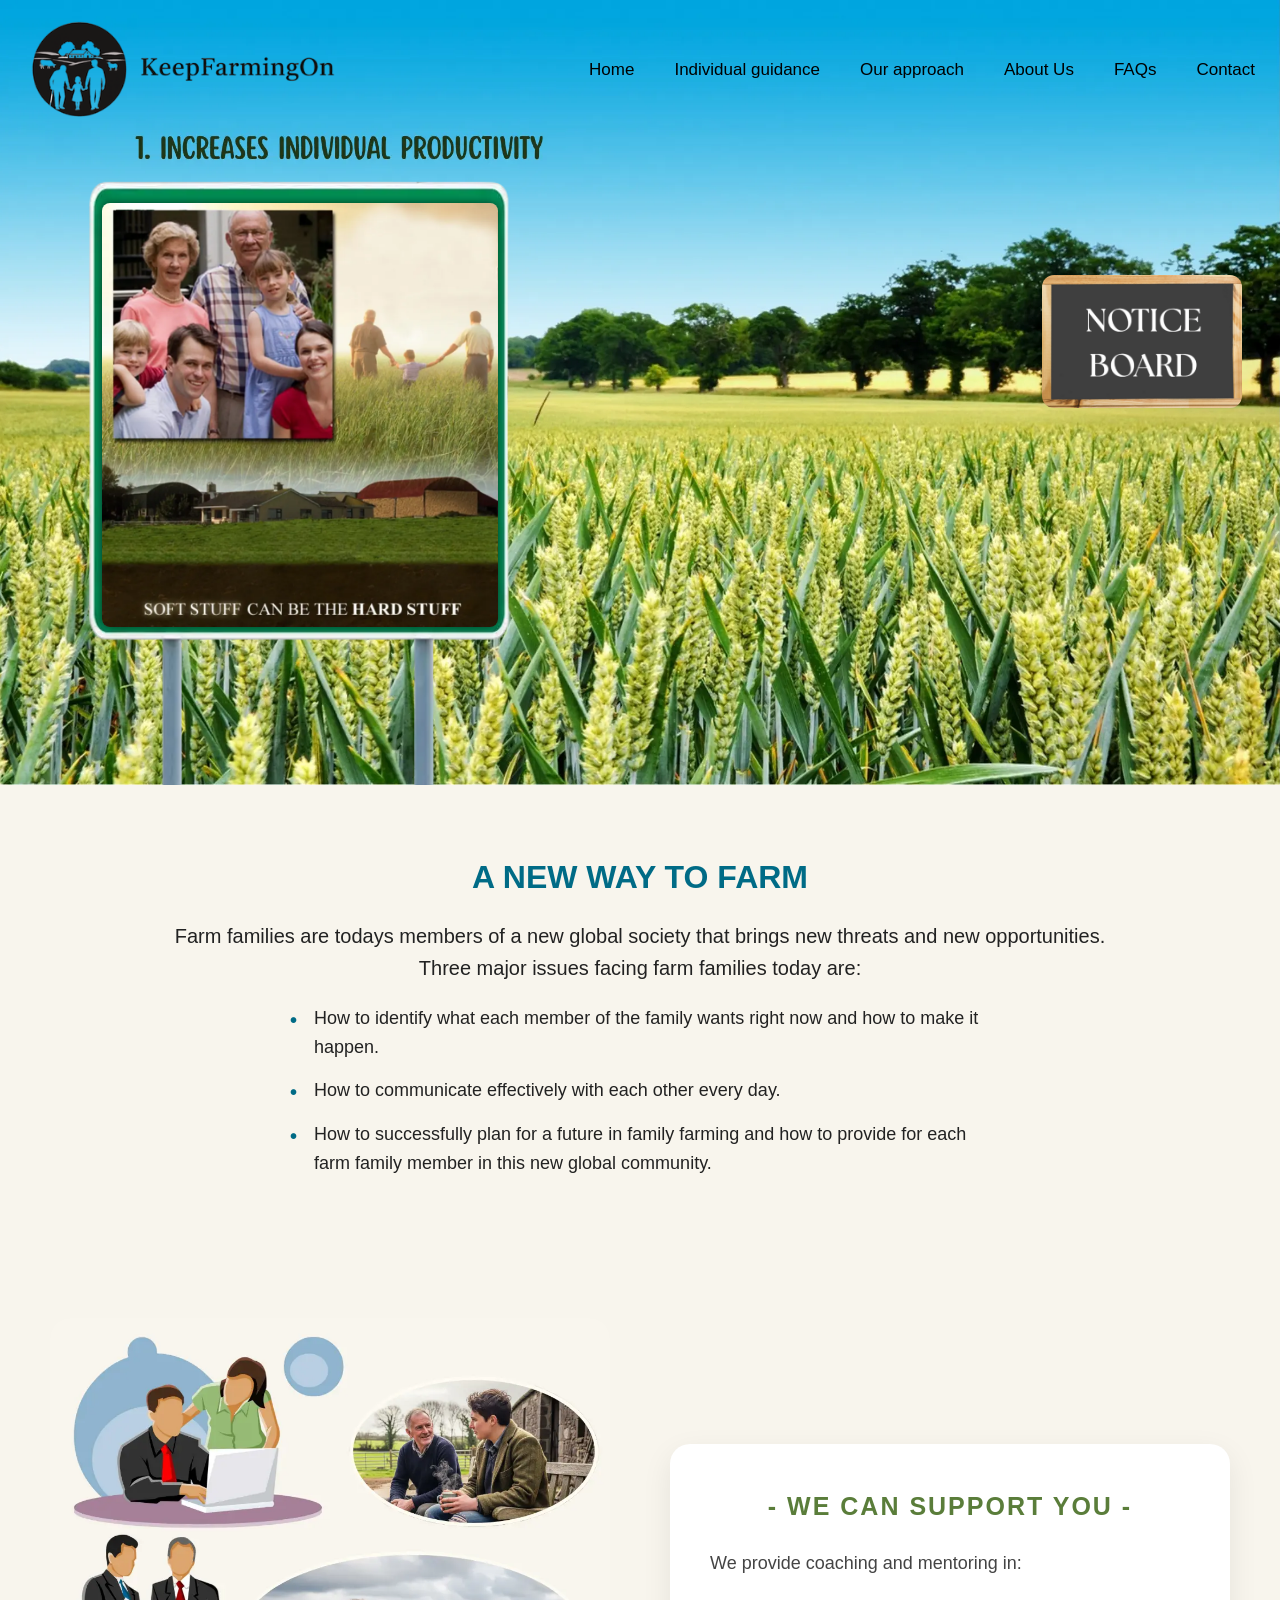
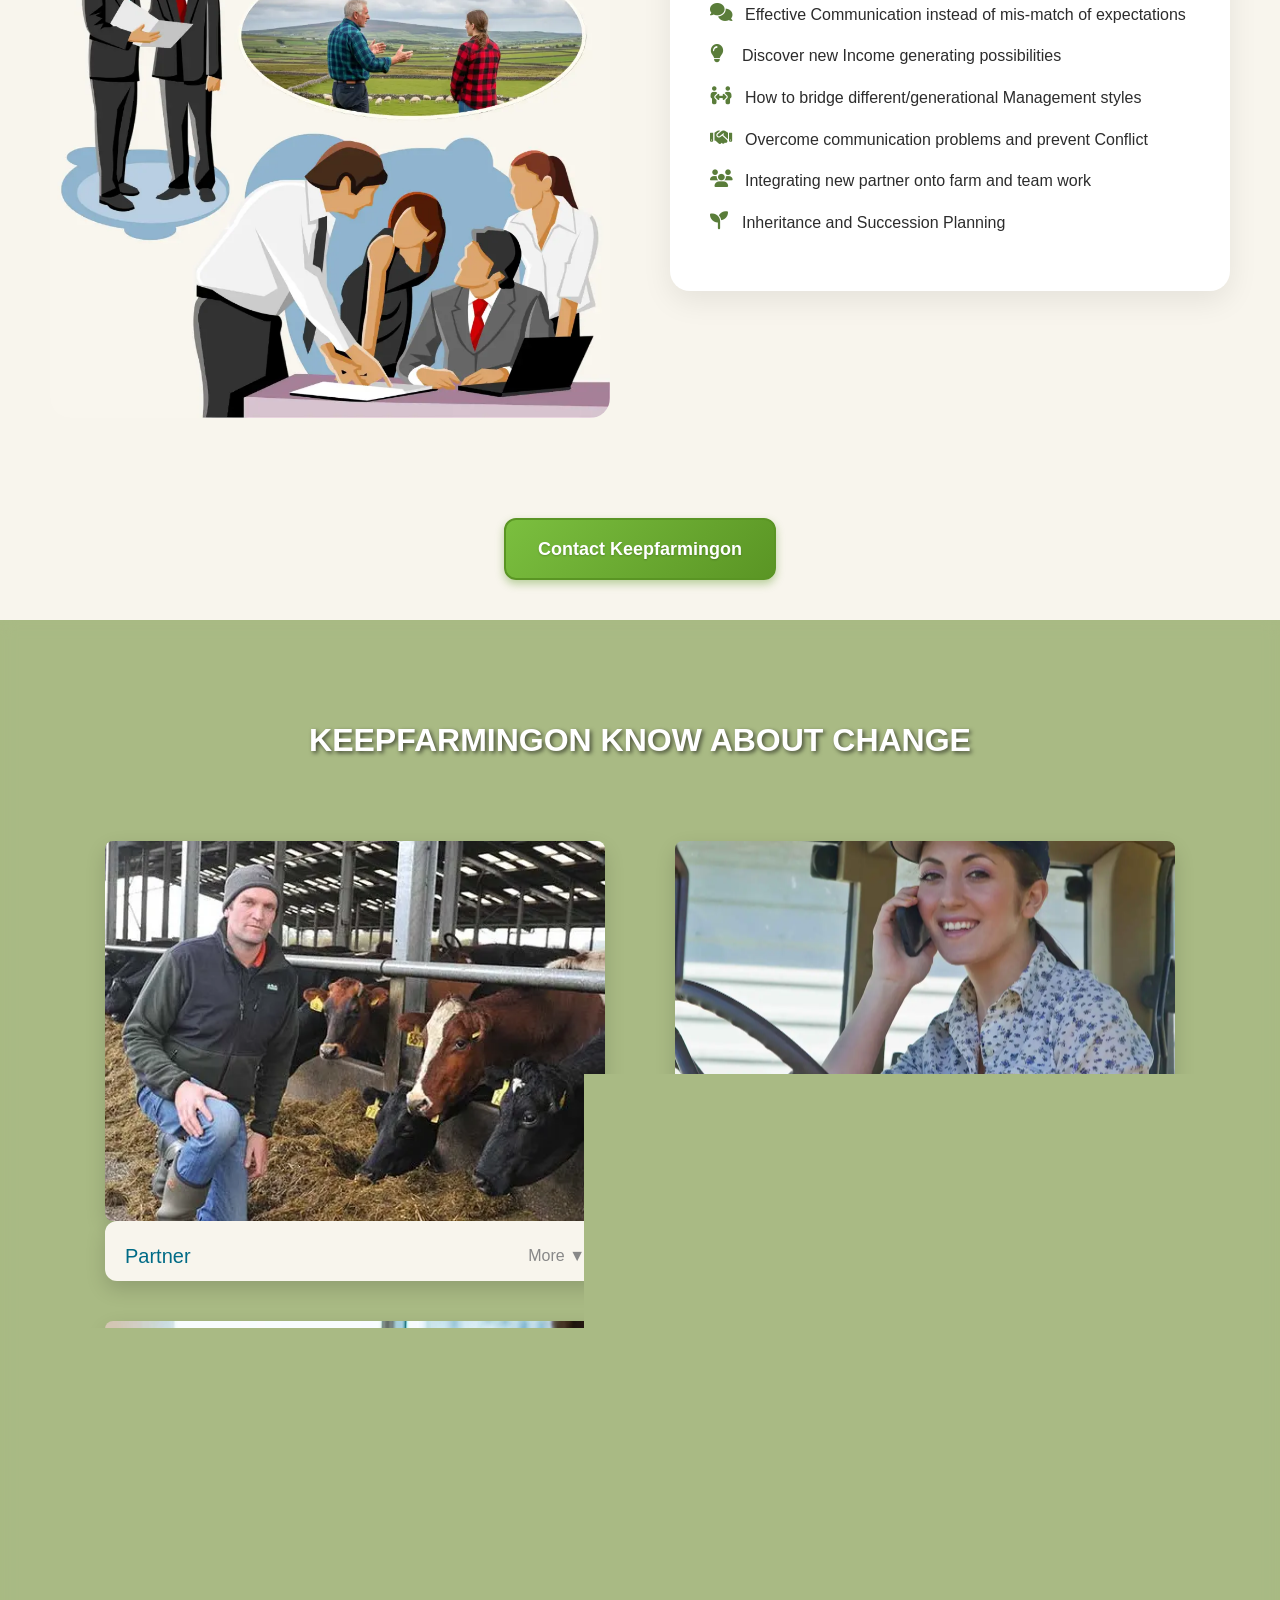
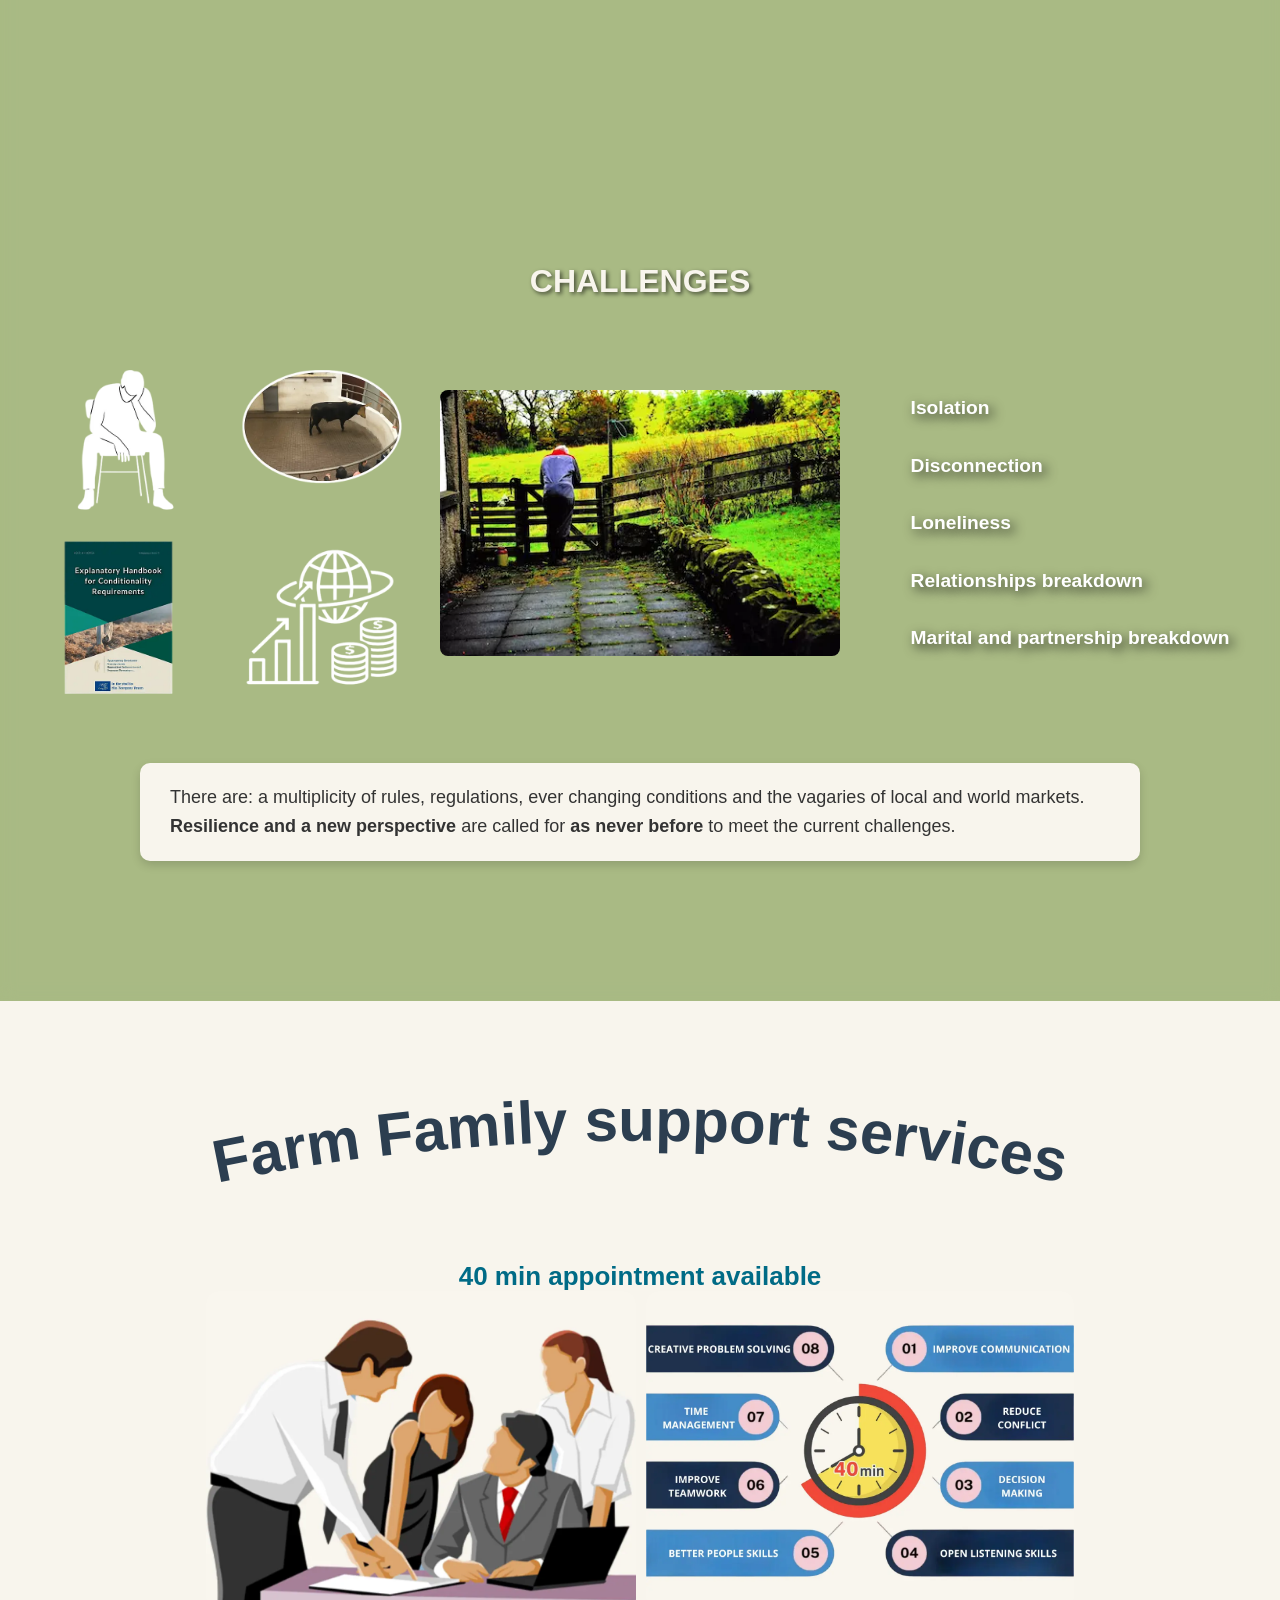
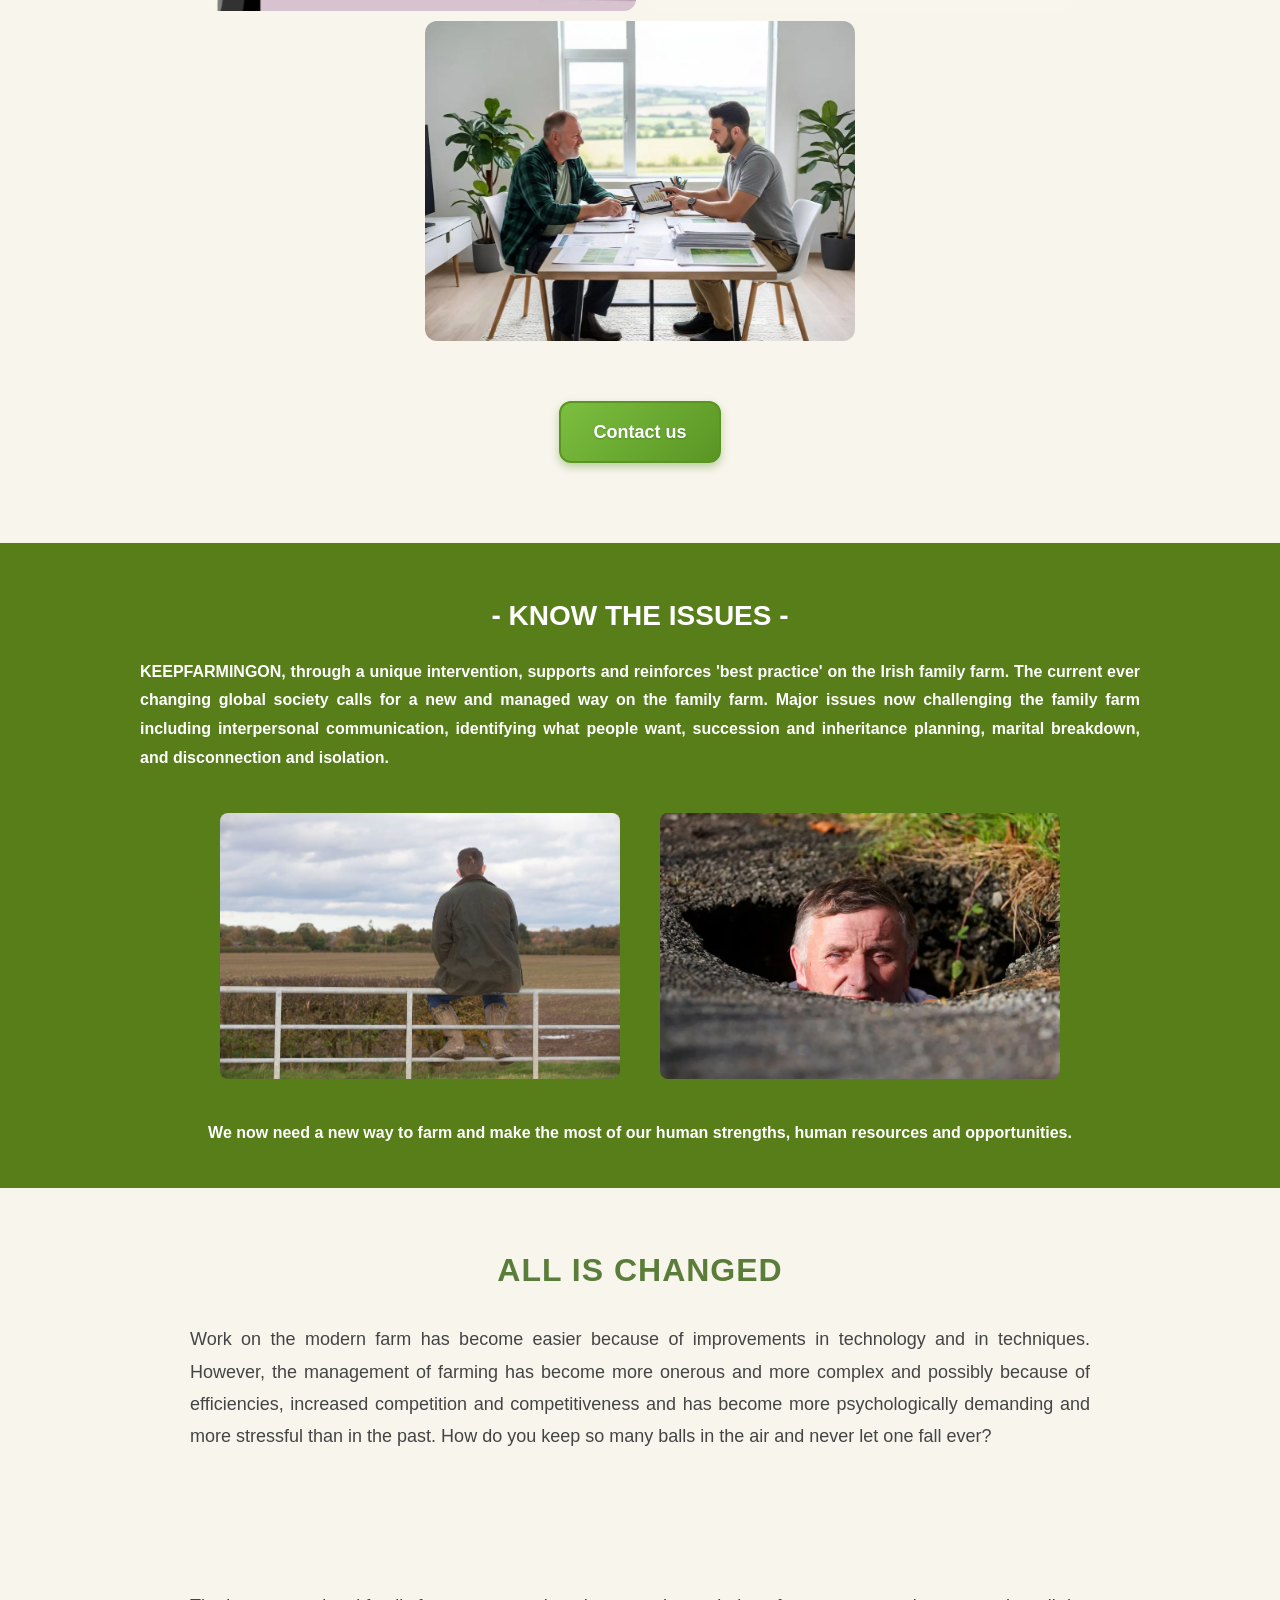
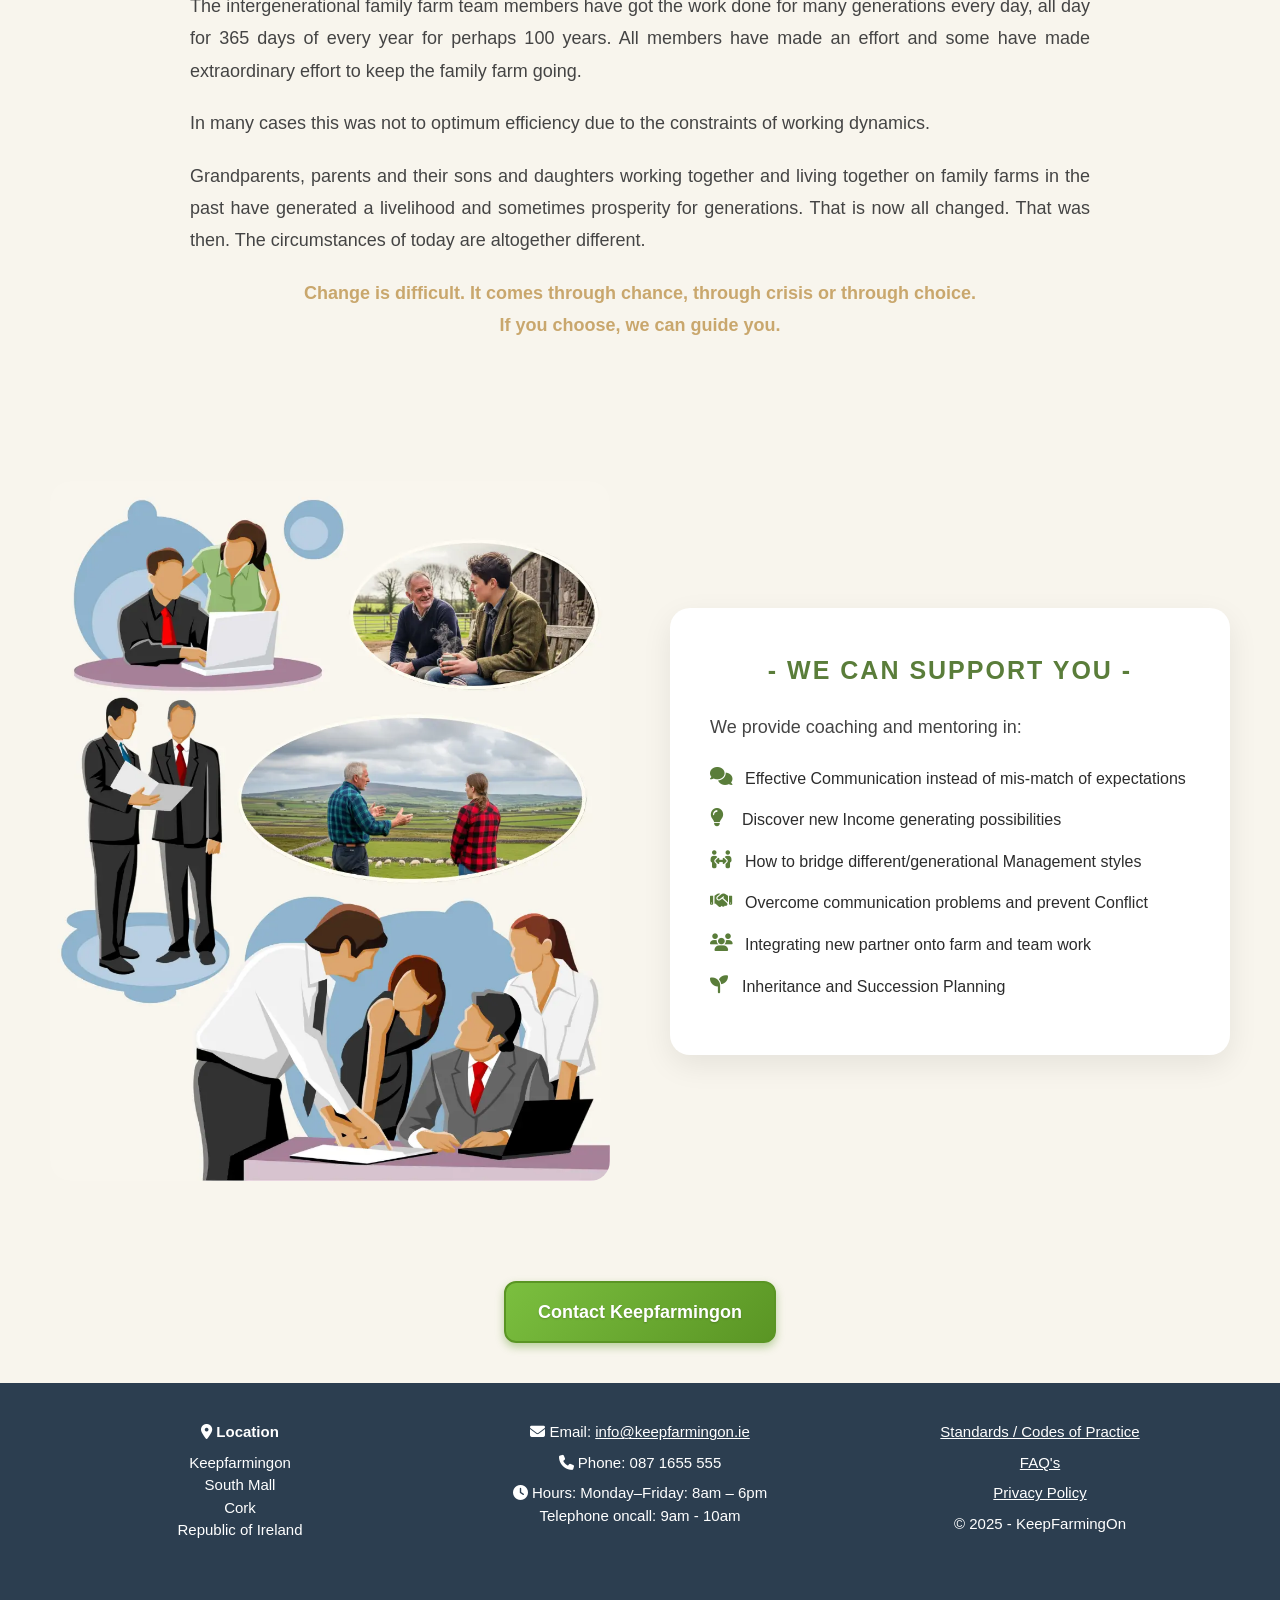
==== commit 782c3e8e: "Último ajuste de render blocking." ====
--- a/index.html
+++ b/index.html
@@ -27,7 +27,11 @@
 	<noscript>
 		<link rel="stylesheet" href="https://cdnjs.cloudflare.com/ajax/libs/font-awesome/6.5.0/css/all.min.css">
 	</noscript>
-	<link href="https://unpkg.com/aos@2.3.1/dist/aos.css" rel="stylesheet">
+	<link rel="preload" href="https://unpkg.com/aos@2.3.4/dist/aos.css" as="style"
+		onload="this.onload=null;this.rel='stylesheet'">
+	<noscript>
+		<link rel="stylesheet" href="https://unpkg.com/aos@2.3.4/dist/aos.css">
+	</noscript>
 
 </head>
 
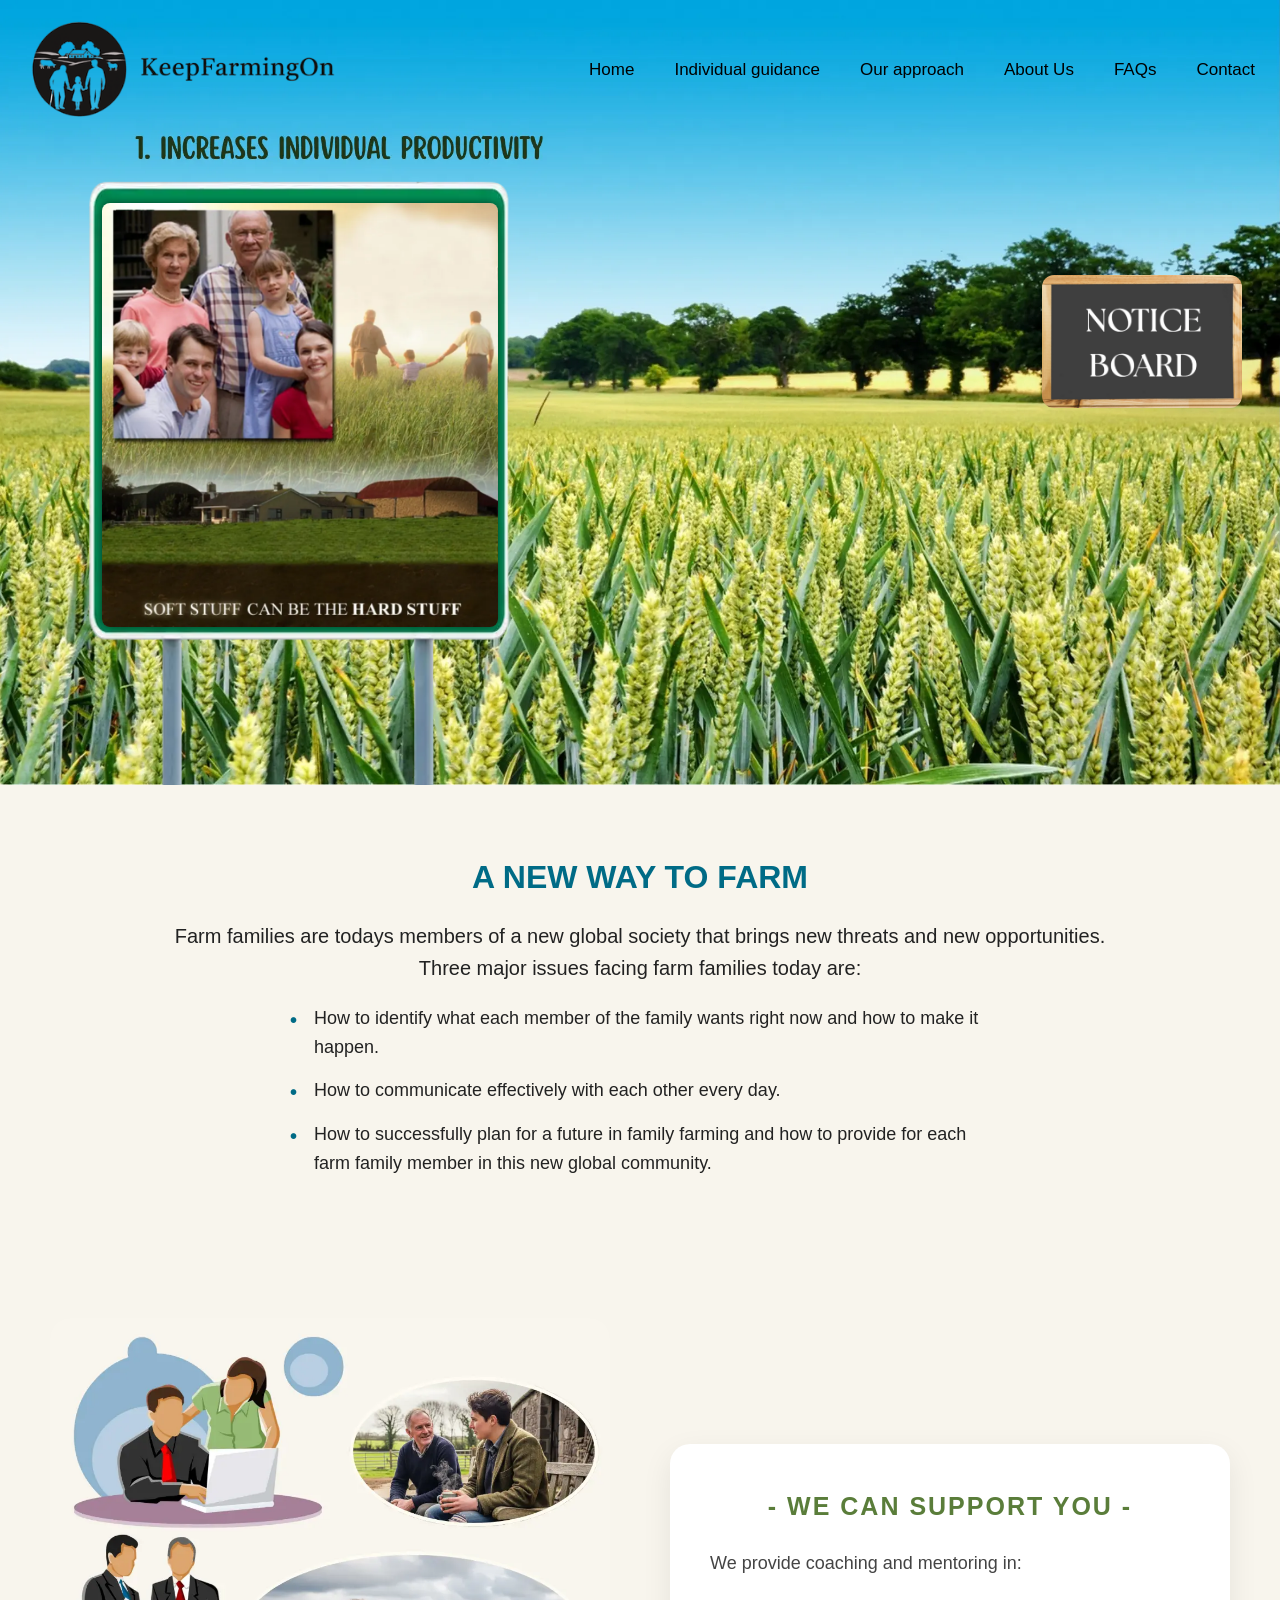
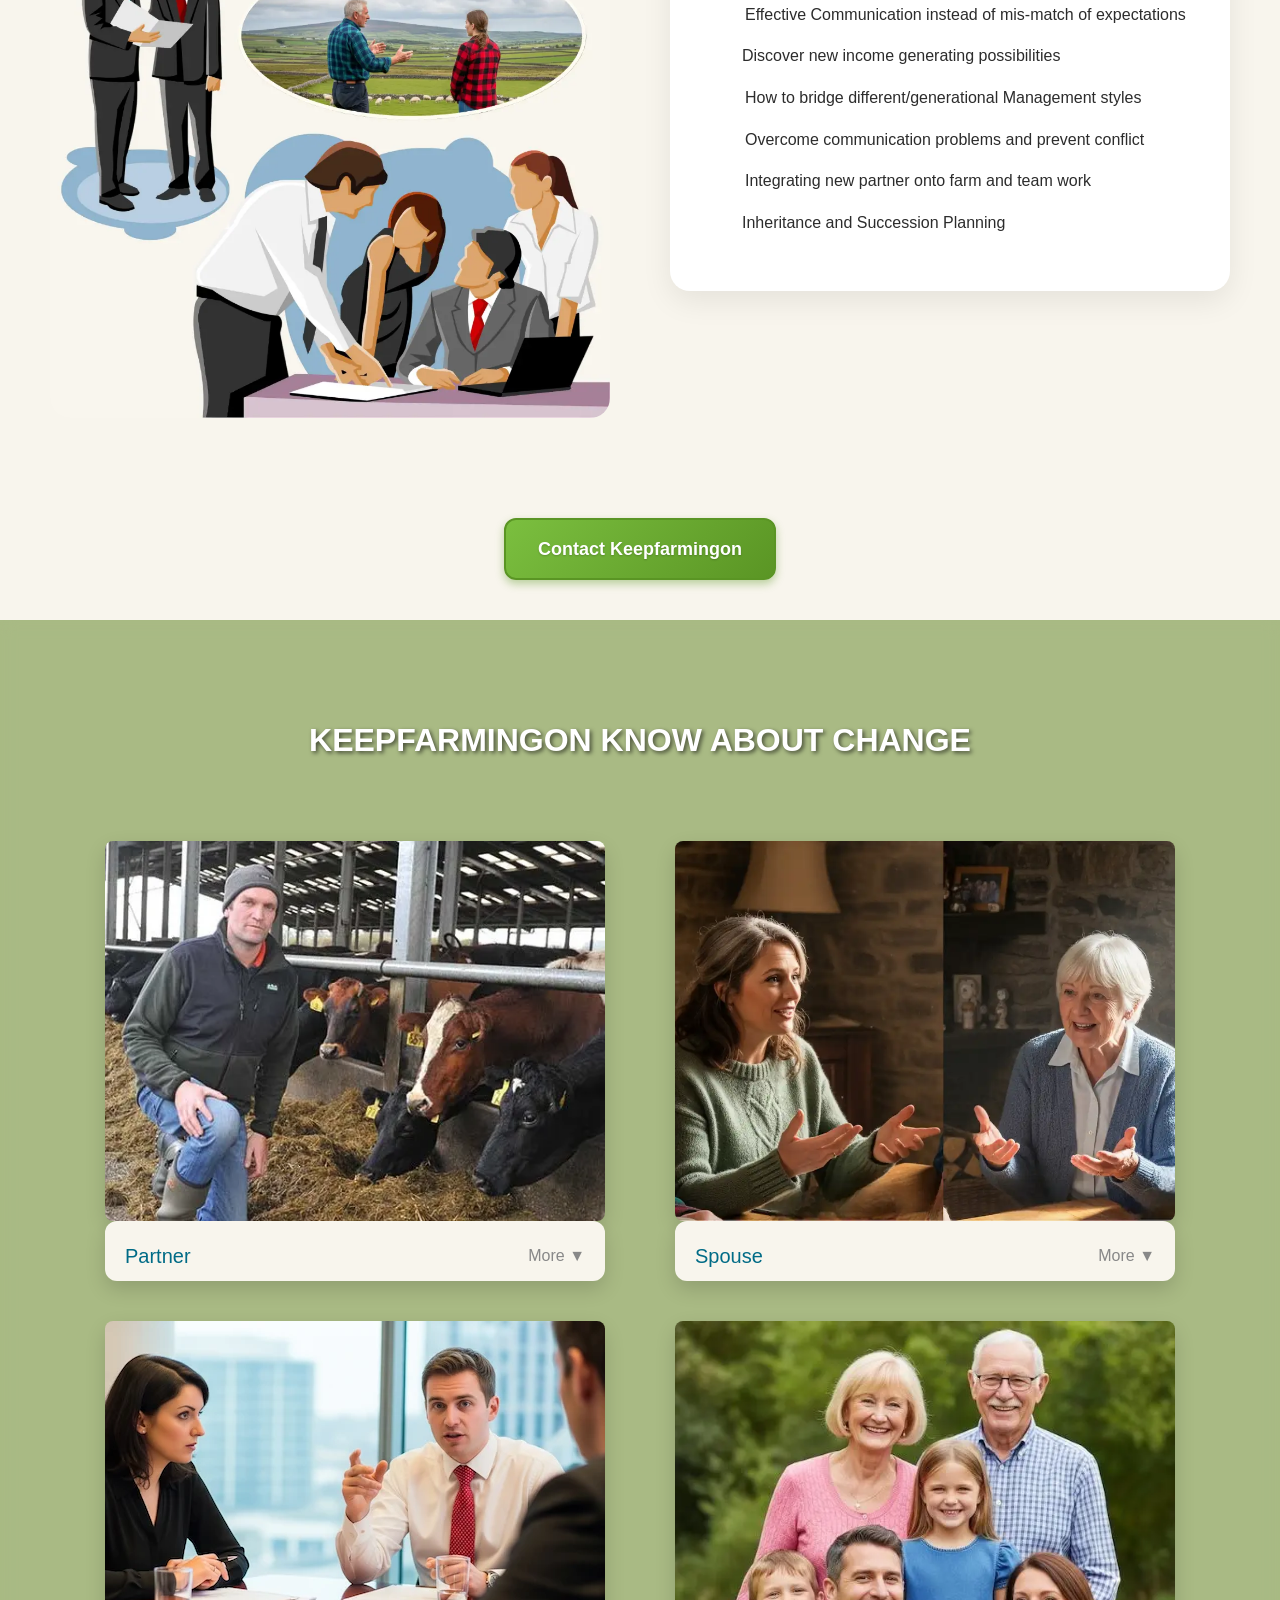
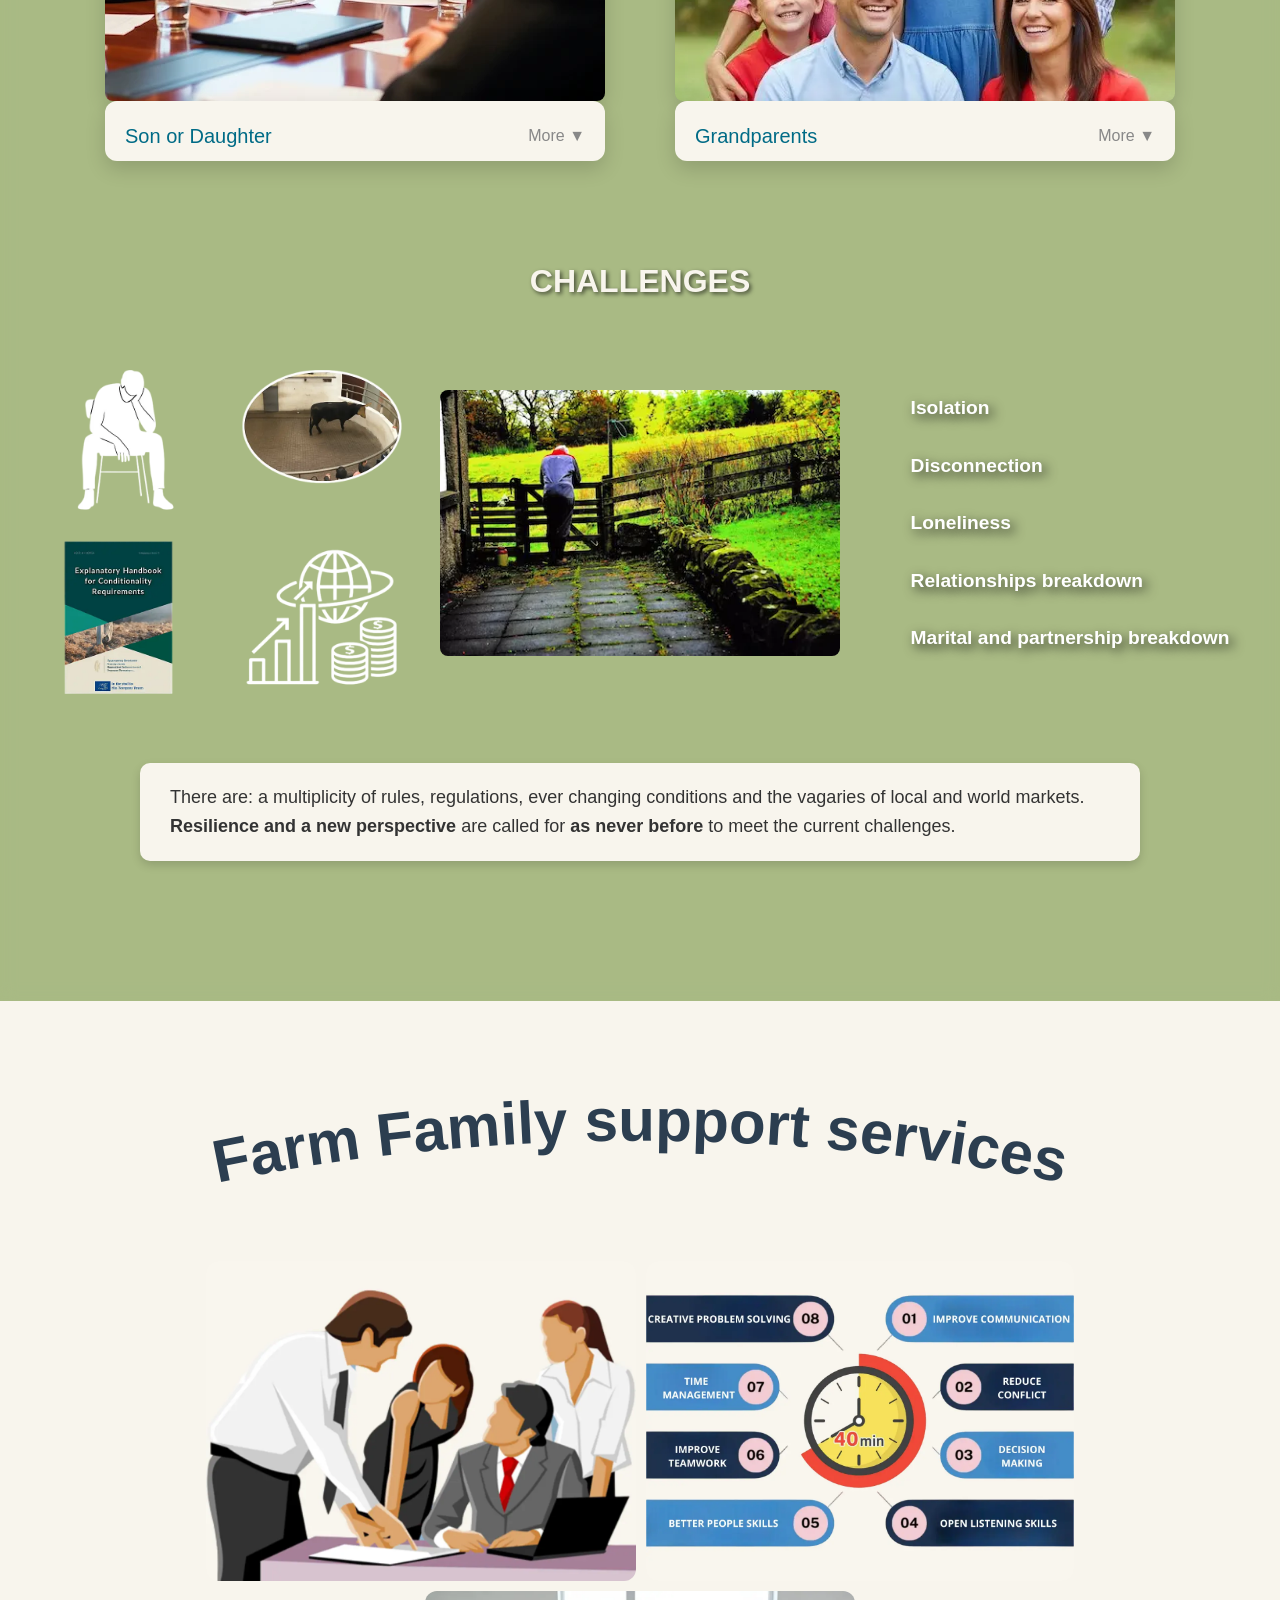
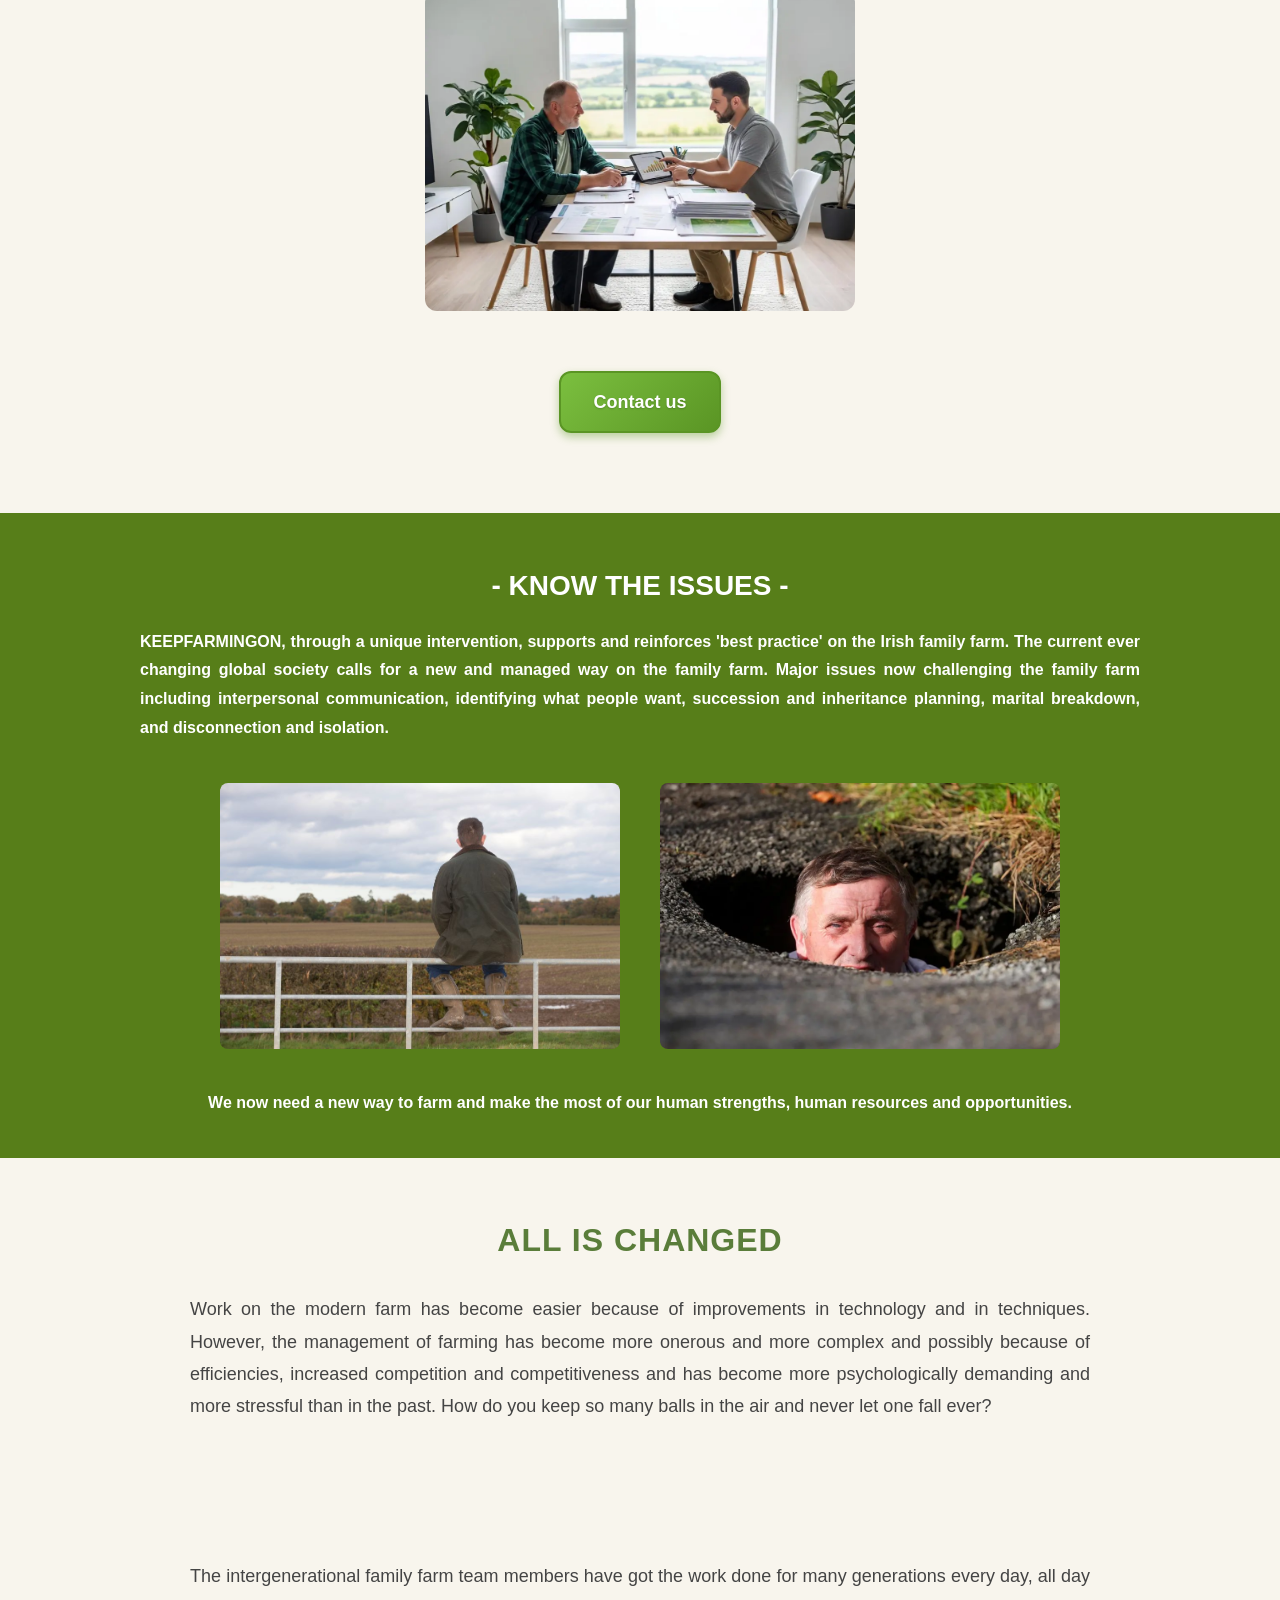
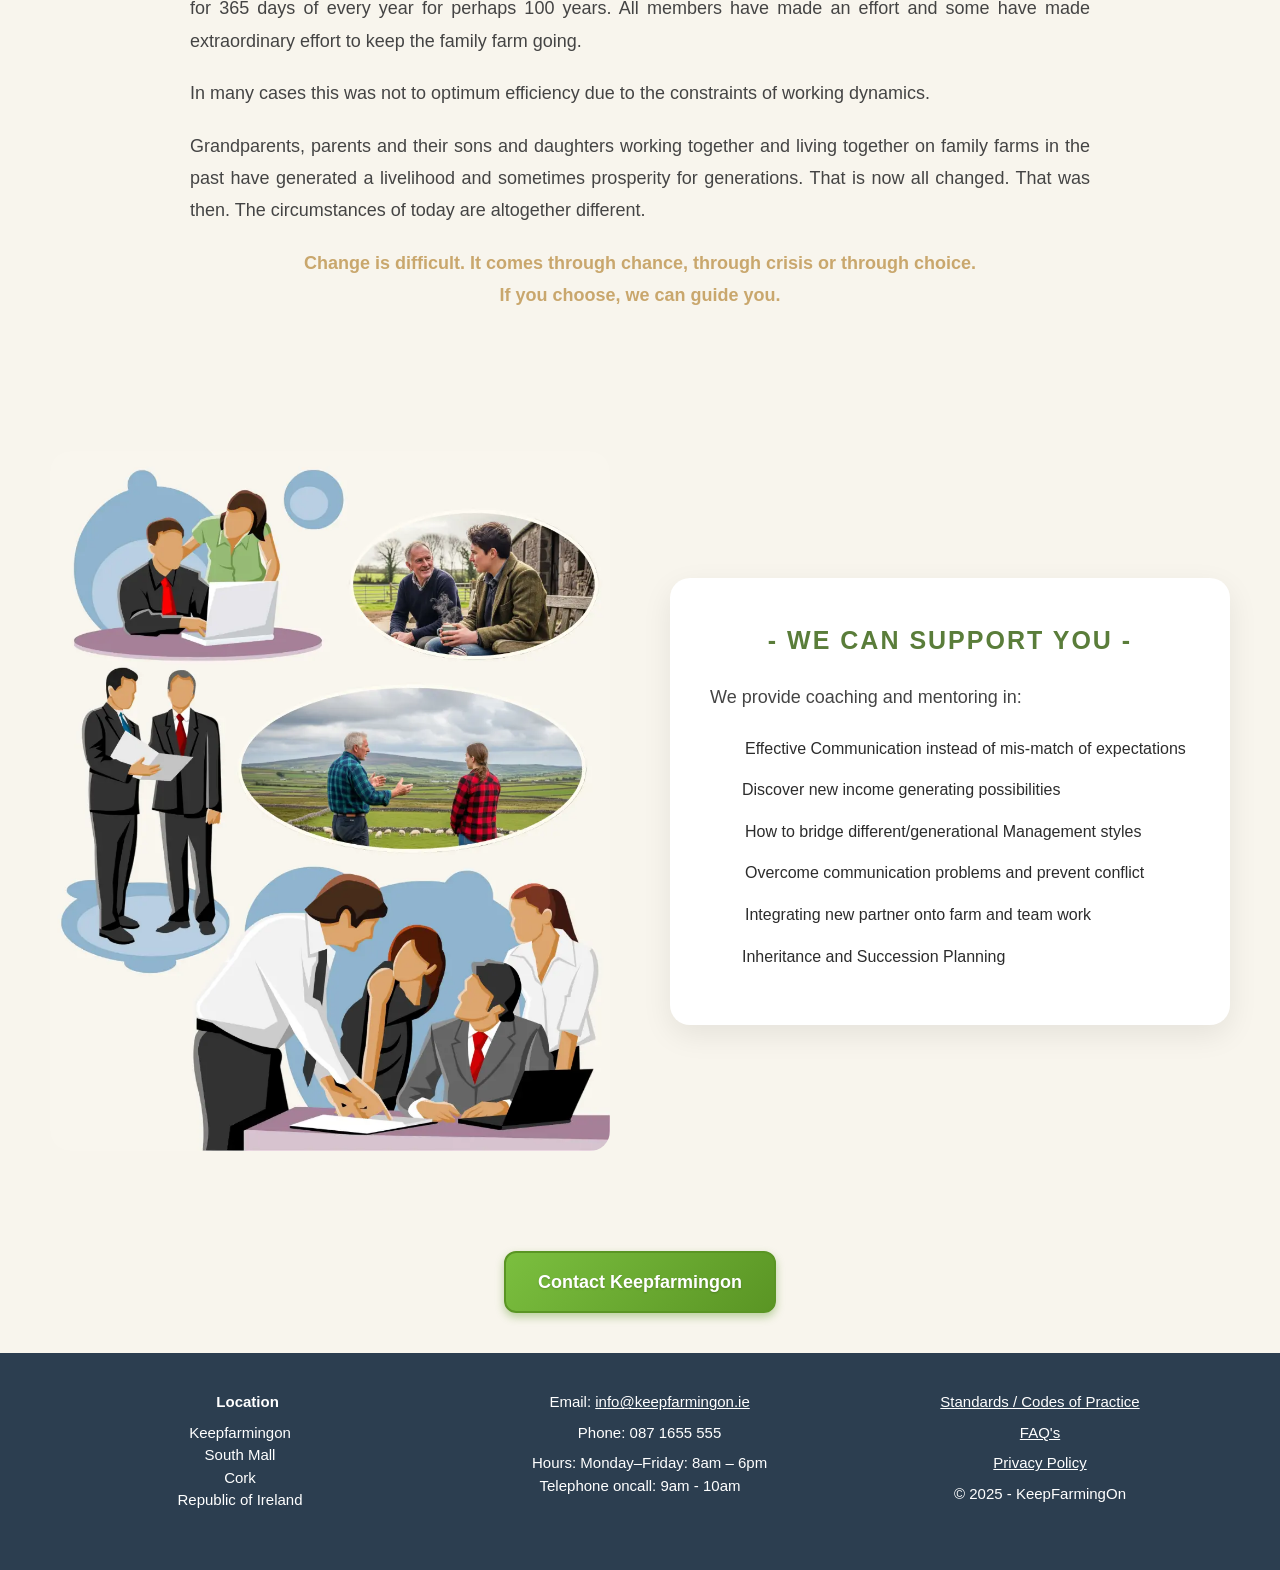
==== commit e6460249: "Se cambia en approach.html el orden y el texto. De FAQ.html se añade el documento del periódico. De " ====
--- a/index.html
+++ b/index.html
@@ -73,7 +73,7 @@
 		</div>
 
 		<div class="notice">
-			<a href="Contact.html">
+			<a href="Approach.html">
 				<img src="images/noticeboard.webp" alt="Notice Bard">
 			</a>
 		</div>
@@ -122,9 +122,9 @@
 				<ul>
 					<li><i class="fas fa-comments"></i> Effective Communication instead of mis-match of expectations
 					</li>
-					<li><i class="fas fa-lightbulb"></i> Discover new Income generating possibilities</li>
+					<li><i class="fas fa-lightbulb"></i> Discover new income generating possibilities</li>
 					<li><i class="fas fa-people-arrows"></i> How to bridge different/generational Management styles</li>
-					<li><i class="fas fa-handshake"></i> Overcome communication problems and prevent Conflict</li>
+					<li><i class="fas fa-handshake"></i> Overcome communication problems and prevent conflict</li>
 					<li><i class="fas fa-users"></i> Integrating new partner onto farm and team work</li>
 					<li><i class="fas fa-seedling"></i> Inheritance and Succession Planning</li>
 				</ul>
@@ -167,7 +167,7 @@
 
 			<div class="info-block">
 				<div class="info-card">
-					<img src="images/LOT_2.webp" alt="Imagen Wife">
+					<img src="images/Wife.webp" alt="Imagen Wife">
 				</div>
 
 				<div class="info-card expandable" onclick="this.classList.toggle('expanded')">
@@ -258,7 +258,7 @@
 			</svg>
 		</div>
 
-		<p>40 min appointment available</p>
+		<!-- <p>40 min appointment available</p> -->
 
 		<div class="images_checkout">
 			<img src="images/group.webp" alt="Group" class="group" width="1099" height="818" />
@@ -370,9 +370,9 @@
 				<ul>
 					<li><i class="fas fa-comments"></i> Effective Communication instead of mis-match of expectations
 					</li>
-					<li><i class="fas fa-lightbulb"></i> Discover new Income generating possibilities</li>
+					<li><i class="fas fa-lightbulb"></i> Discover new income generating possibilities</li>
 					<li><i class="fas fa-people-arrows"></i> How to bridge different/generational Management styles</li>
-					<li><i class="fas fa-handshake"></i> Overcome communication problems and prevent Conflict</li>
+					<li><i class="fas fa-handshake"></i> Overcome communication problems and prevent conflict</li>
 					<li><i class="fas fa-users"></i> Integrating new partner onto farm and team work</li>
 					<li><i class="fas fa-seedling"></i> Inheritance and Succession Planning</li>
 				</ul>
--- a/css/style.min.css
+++ b/css/style.min.css
@@ -1 +1 @@
-a,abbr,address,article,aside,audio,b,blockquote,body,canvas,caption,cite,code,dd,del,details,dfn,div,dl,dt,em,fieldset,figcaption,figure,footer,form,h1,h2,h3,h4,h5,h6,header,hgroup,html,i,iframe,img,ins,kbd,label,legend,li,mark,menu,nav,object,ol,p,pre,q,samp,section,small,span,sub,summary,sup,table,tbody,td,tfoot,th,thead,time,tr,ul,var,video{margin:0;padding:0;border:0;font-size:100%;font:inherit;vertical-align:baseline;outline:0;-webkit-tap-highlight-color:transparent;-webkit-box-sizing:border-box;-moz-box-sizing:border-box;box-sizing:border-box}article,aside,details,figcaption,figure,footer,header,hgroup,menu,nav,section{display:block}strong{font-weight:700!important}i{font-style:italic}.left{float:left}.right{float:right}.clearfix:after{content:"";display:block;clear:both;visibility:hidden;font-size:0;height:0}html{min-height:100%;margin:0;padding:0}img{height:auto;max-width:100%;vertical-align:middle;border:0;-ms-interpolation-mode:bicubic}body{color:#000;font-family:Arimo,sans-serif;font-weight:400;font-size:15px;line-height:2em;text-align:justify;background-color:#f8f5ed}.container{width:940px;margin:0 auto}.columns-container{width:960px;margin:0 auto}section{padding-top:60px;position:relative}h2{font-size:45px;line-height:45px;font-weight:400;margin-bottom:15px;text-align:center}h3{color:#595959;font-size:29px;margin-top:25px}section>.container>p{font-size:17px;line-height:30px;text-align:justify;margin-top:20px}.placeholder{color:#000!important}::-moz-selection{background:#536270;color:#fff;text-shadow:none}::selection{background:#536270;color:#fff;text-shadow:none}.half{width:48%;margin:0 1%}.third{width:31.3333333333333%;margin:0 1%}.fourth{width:23%;margin:0 1%}.fifth{width:18%;margin:0 1%}.button{font-size:15px;font-weight:600;padding:20px 25px;color:#fff;text-transform:uppercase;background:#d8d6d7;text-decoration:none;-webkit-border-radius:4px;-moz-border-radius:4px;border-radius:4px}.button.green{background:#76bb2c}.button.green:hover{background:#67a327}.button.blue{background:#526271}.button.blue:hover{background:#3d4954}.price-table:hover>.button.green-hover{background:#76bb2c}.price-table:hover>.button.blue-hover{background:#3d4954}header{position:absolute;top:0;left:0;width:100%;z-index:10;background:0 0;padding:10px 0}.header-container{max-width:1700px;margin:0 auto;padding:0 20px;display:flex;align-items:center;justify-content:space-between}.logo img{max-height:120px;width:auto;height:auto}.main-nav ul{display:flex;align-items:center;gap:30px;list-style:none;margin:0;padding:0}.main-nav ul li a{text-decoration:none;color:#000;font-size:17px;padding:8px 5px;transition:color .3s}.main-nav ul li a:hover{color:#333}.slide-1{background-image:url(../images/Corn.webp)}.slide-2{background-image:url(../images/COWS.webp)}.slide-3{background-image:url(../images/suckler.webp)}.slide-4{background-image:url(../images/sheeps2.webp)}.hero-slider{position:relative;width:100%;height:785px;overflow:hidden;padding-top:0}.slide{position:absolute;width:100%;height:100%;background-size:cover;background-position:center;transition:opacity .5s ease;z-index:1;opacity:0;animation:none}.slide.active{opacity:1}.slide.active:not(:first-child){animation:zoomOut 5s ease-in-out forwards}.hero-overlay{position:absolute;top:0;left:0;width:100%;height:100%;z-index:2;display:flex;align-items:center;justify-content:center;text-align:center;padding:0 20px}.hero-content{color:#fff;max-width:800px}.hero-content h1{font-size:48px;margin-bottom:20px;text-shadow:0 2px 5px rgba(0,0,0,.7)}.hero-content p{font-size:22px;line-height:1.5;text-shadow:0 1px 3px rgba(0,0,0,.6)}.realistic-sign{position:absolute;bottom:0;width:600px;z-index:5;pointer-events:none}.marco{width:100%;height:auto;display:block}.in-frame{position:absolute;top:46%;left:50%;transform:translate(-50%,-50%);width:396px;height:424px;object-fit:cover;border-radius:8px;box-shadow:0 0 10px rgba(0,0,0,.6)}.notice{position:absolute;top:35%;right:3%;width:200px;z-index:5;border-radius:12px;overflow:hidden}.notice img{width:100%;height:auto;display:block}.btn-general{position:relative;z-index:3;display:inline-block;background:linear-gradient(135deg,#7bbf3f,#5a9524);color:#fff;text-decoration:none;font-weight:700;padding:14px 32px;border-radius:12px;font-size:18px;box-shadow:0 4px 8px rgba(90,149,36,.4);transition:all .3s ease;border:2px solid #5a9524;font-family:'Segoe UI',sans-serif;text-shadow:0 1px 2px rgba(0,0,0,.2)}.btn-general:hover{background:linear-gradient(135deg,#9bd44c,#6cab2f);box-shadow:0 6px 12px rgba(90,149,36,.5);transform:translateY(-2px)}.btn-general:active{transform:translateY(1px);box-shadow:0 2px 4px rgba(90,149,36,.3)}.section-container{max-width:1200px;margin:0 auto;padding:40px 20px;text-align:center}.main-title{font-size:32px;font-weight:700;color:#006b86;margin-top:30px;margin-bottom:20px;line-height:1.4}.description{font-size:20px;line-height:1.6;margin-bottom:20px;color:#222}.description-list{list-style:none;padding:0;margin:0 auto 40px;font-size:18px;line-height:1.6;max-width:700px;color:#222;text-align:left}.description-list li{position:relative;padding-left:24px;margin-bottom:15px}.description-list li::before{content:"•";position:absolute;left:0;top:0;font-size:20px;font-weight:700;color:#006b86}.blur-background-section{position:relative;background-image:url(../images/cow.webp);background-size:cover;background-position:center;background-attachment:fixed;padding:100px 20px;overflow:hidden}.blur-background-section::before{content:"";position:absolute;inset:0;background:rgba(87,126,25,.7);backdrop-filter:blur(8px);-webkit-backdrop-filter:blur(8px);z-index:0;opacity:.7}.content-container{position:relative;z-index:2;max-width:1100px;margin:0 auto;display:grid;grid-template-columns:repeat(auto-fit,minmax(280px,1fr));gap:40px;justify-content:center;align-items:stretch;grid-template-columns:repeat(2,1fr);grid-auto-rows:auto;place-items:center}.section-text-card{position:relative;z-index:3;background-color:#f8f5ed;padding:20px 30px;max-width:1000px;margin:40px auto;text-align:justify;border-radius:10px;box-shadow:0 4px 10px rgba(0,0,0,.15);font-size:18px;line-height:1.6;color:#333}.section-title{position:relative;z-index:3;grid-column:1/-1;text-align:center;font-size:32px;color:#fff;margin-bottom:80px;font-weight:700;line-height:1.3;text-shadow:2px 2px 4px rgba(0,0,0,.6)}.info-card{background:#f8f5ed;border-radius:12px;box-shadow:0 8px 20px rgba(0,0,0,.15);width:500px;transition:transform .3s ease;display:flex;flex-direction:column;justify-content:flex-start;align-items:flex-start;text-align:left}.info-card img{width:100%;height:380px;object-fit:cover;border-radius:8px}.info-card h3{font-size:20px;margin:0;color:#006b86;padding:20px}.info-card p{font-size:16px;color:#666;text-align:justify;padding:20px}.btn-contact{text-align:center;padding:40px 0}.expandable{overflow:hidden;max-height:60px;cursor:pointer;transition:max-height .4s ease-in-out;position:relative}.expandable.expanded{max-height:500px}.expandable::after{content:"More ▼";position:absolute;bottom:10px;right:20px;font-size:16px;color:#888;transition:transform .3s}.expandable.expanded::after{transform:rotate(180deg);content:"▲"}.expandable:hover{transform:translateY(-5px)}.section-title2{position:relative;z-index:3;grid-column:1/-1;text-align:center;font-size:32px;color:#f8f5ed;margin:100px;margin-bottom:20px;font-weight:700;line-height:1.3;text-shadow:2px 2px 4px rgba(0,0,0,.6)}.challenges{display:flex;gap:20px;justify-content:space-between;flex-wrap:wrap;margin-bottom:20px;position:relative;z-index:1}.challenges-column{flex:1;display:flex;justify-content:center;align-items:center;text-align:center}.column-image{width:100%;height:auto;border-radius:8px;object-fit:cover}.challenges-list{list-style:none;font-weight:700;padding-left:20px;font-size:1.2rem;color:#fff;line-height:3;margin:0;text-align:left}.challenges-list li{font-weight:800;text-shadow:4px 4px 12px rgba(0,0,0,.8);transition:all .3s ease;cursor:pointer}.challenges-list li:hover{color:#7fde19;transform:translateX(5px)}.curved-text-section{padding:40px 20px;text-align:center;background-color:#f8f5ed;overflow-x:hidden}.curved-text-section .curved-text{width:100%;max-width:1200px;height:200px;margin:0 auto 20px auto}.curved-text-section .curved-text svg{width:100%;height:100%;display:block}.curved-text-section p{font-size:26px;font-weight:700;color:#006b86}.curved-text-section .curved-text text{fill:#2c3e50;font-size:60px;font-weight:700}.images_checkout{display:flex;justify-content:center;gap:10px;padding-bottom:20px;flex-wrap:wrap}.images_checkout img{max-width:100%;height:320px;width:auto;border-radius:12px}.issues-section{background-color:#577e19;padding:20px;padding-top:50px;color:#fff;text-align:center;font-family:Arial,sans-serif}.issues-container{max-width:1200px;margin:0 auto}.issues-container h2{font-size:28px;font-weight:700;margin-bottom:20px;text-transform:uppercase}.issues-container p{font-size:16px;line-height:1.8;max-width:1000px;margin:0 auto 40px auto;text-align:justify}.issues-container p strong{font-weight:700}.issues-container .need{margin:40px auto 20px auto;text-align:center}.issues-images{display:flex;justify-content:center;gap:40px;flex-wrap:wrap}.issues-images img{width:400px;max-width:100%;border-radius:8px}.farm-change-section{background-color:#f8f5ed;padding:60px 20px}.farm-container{max-width:900px;margin:0 auto}.farm-title{text-align:center;font-size:32px;margin-bottom:30px;font-weight:700;text-transform:uppercase;letter-spacing:1px;color:#5a7d3a;animation:fadeInDown .3s ease forwards}.farm-text{opacity:0;transform:translateY(20px);font-size:18px;line-height:1.8;margin-bottom:20px;color:#444}.farm-text.highlight{font-weight:700;text-align:center;font-size:18px;color:#c9a76d}@keyframes fadeInUp{to{opacity:1;transform:translateY(0)}}@keyframes fadeInDown{to{opacity:1;transform:translateY(0)}}#coaching-section{background:#f8f5ed;padding:60px 20px;display:flex;justify-content:center;align-items:center;overflow-x:hidden;box-sizing:border-box}.coaching-container{display:grid;grid-template-columns:repeat(auto-fit,minmax(300px,1fr));gap:60px;max-width:1200px;width:100%;margin:0 auto;align-items:center;box-sizing:border-box;padding:0 10px}.image-box{border-radius:20px;overflow:hidden;width:100%}.image-box img{width:100%;object-fit:cover;aspect-ratio:4/5;display:block;transition:transform .4s ease}.content-box{background-color:#fff;border-radius:20px;padding:40px;box-shadow:0 10px 30px rgba(0,0,0,.08);color:#2c2c2c;display:flex;flex-direction:column;justify-content:center;box-sizing:border-box}.content-box h2{font-size:25px;font-weight:700;text-transform:uppercase;color:#5a7d3a;margin-bottom:20px;letter-spacing:2px}.content-box p{font-size:18px;line-height:1.6;margin-bottom:24px;color:#444}.content-box ul{list-style:none;padding:0;margin:0}.content-box li{font-size:16px;margin-bottom:16px;display:flex;align-items:flex-start;line-height:1.6;gap:12px}.content-box li i{color:#5a7d3a;font-size:18px;min-width:20px;margin-top:2px}.footer{background-color:#2c3e50;color:#fff;padding:20px;padding-bottom:40px;font-family:Arial,sans-serif}.footer-container{display:flex;flex-wrap:wrap;justify-content:space-between;max-width:1200px;margin:auto}.footer-column{flex:1 1 22%;margin:10px;min-width:200px;text-align:center}.footer-column p{margin:8px 0;line-height:1.5}.footer-column a{color:#fff;text-decoration:underline}.footer-logo{margin-top:15px;max-width:120px;height:auto}.blur-background-section-pages{position:relative;background-size:cover;background-position:center;background-attachment:fixed;padding:100px 20px;overflow:hidden;min-height:600px}.blur-background-section-pages::before{content:"";position:absolute;inset:0;z-index:0;opacity:.7}.contact-info{display:flex;flex-wrap:wrap;gap:80px;justify-content:center;padding:40px 20px;background-color:#f8f5ed}.contact-box{display:flex;align-items:flex-start;max-width:280px;align-items:center}.contact-box .icon{font-size:60px;color:#577e19;margin-right:15px;min-width:30px;margin-top:5px}.contact-box .text p{margin:0;color:#002d4c;line-height:1.5}.contact-box .text a{color:#002d4c;text-decoration:none}.contact-box .text a:hover{text-decoration:underline}#get-in-touch{padding:100px 20px;background-size:cover;border-bottom:none;color:#333}#get-in-touch h2{text-align:center;font-size:32px;margin-bottom:10px}#get-in-touch p{text-align:center;font-size:18px;line-height:1.6}#contact{display:flex;flex-wrap:wrap;gap:40px;justify-content:space-between;margin-top:60px}#contact .half{flex:1 1 45%;min-width:280px}#company-details{background:#f8f5ed;border-radius:8px;font-size:18px;padding:30px;line-height:1.8}#company-details strong{font-weight:700;font-size:20px}#company-details a{color:#577e19;text-decoration:none}#company-details a:hover{text-decoration:underline}#gform input.input,#gform textarea.textarea{width:100%;padding:12px;margin-bottom:15px;font-size:16px;border:1px solid #ccc;border-radius:6px;font-family:inherit;box-sizing:border-box;background-color:#fff}#gform textarea.textarea{height:150px;resize:vertical}button#contact-submit{background-color:#577e19;color:#fff;padding:12px 24px;font-size:16px;border:none;border-radius:6px;cursor:pointer;transition:background-color .3s ease}button#contact-submit:hover{background-color:#456613}.loading_message,.thankyou_message{margin-top:20px;text-align:center;color:#577e19;font-size:24px}.thankyou_message{margin:20px auto;font-style:italic;font-size:24px}.btn-container-right{text-align:right;padding-top:20px}.extra-section{margin-top:30px;padding:25px}.extra-section p{font-size:15px;font-weight:600;margin-bottom:18px;color:#222;letter-spacing:.5px}.extra-section label{position:relative;display:flex;align-items:center;gap:12px;padding:12px 15px;background:#fff;border-radius:10px;box-shadow:0 1px 3px rgba(0,0,0,.05);margin-bottom:12px;cursor:pointer;transition:all .25s ease;border:1px solid transparent}.extra-section label:hover{box-shadow:0 3px 8px rgba(0,0,0,.08);border-color:#d0d0d0;background:#fafafa}.extra-section input[type=checkbox]{appearance:none;width:20px;height:20px;border:2px solid #bbb;border-radius:5px;display:grid;place-content:center;transition:all .25s ease;cursor:pointer}.extra-section input[type=checkbox]::before{content:"";width:12px;height:12px;transform:scale(0);transition:transform .2s ease-in-out;box-shadow:inset 14px 14px #577e19;border-radius:3px}.extra-section input[type=checkbox]:checked{border-color:#577e19;background:#e6f0da}.extra-section input[type=checkbox]:checked::before{transform:scale(1)}.extra-section .other-input{display:none;padding:8px 10px;font-size:14px;border:1px solid #ccc;border-radius:6px;background:#fff;flex:1;box-shadow:inset 0 1px 2px rgba(0,0,0,.05);transition:all .2s ease}.extra-section .other-input:focus{outline:0;border-color:#577e19;box-shadow:0 0 0 2px rgba(87,126,25,.15)}.extra-section label{flex-wrap:wrap}.about-section-content{max-width:1000px;margin:40px auto;margin-bottom:0;padding:20px;color:#333;line-height:1.6}.about-section-content .about-text{margin-bottom:60px}.about-text ul{font-size:18px}.about-section-content h2{font-size:30px;color:#2e572c;text-align:right;font-weight:700;margin-bottom:20px}.about-section-content h3{font-size:24px;color:#2e572c;margin-bottom:15px}.about-section-content p{text-align:justify;font-size:18px}.about-section-content ul{list-style-type:disc;padding-left:40px}.about-section-content .about-image{text-align:center;margin-top:30px}.about-section-content .about-image img{width:240px;height:auto;border-radius:10px;box-shadow:0 4px 10px rgba(0,0,0,.2)}.about-section-content .image-caption{margin-top:10px;font-weight:700;color:#444;text-align:center}.websites ul{color:#526271;font-size:14px}#certifications{padding:20px;background-color:#f8f5ed}.cert-container{display:flex;justify-content:center;gap:40px;flex-wrap:wrap}.cert-column{display:flex;flex-direction:column;align-items:center;justify-content:space-between;text-align:center;flex:1 1 250px;max-width:300px;min-height:200px;box-sizing:border-box}.image-wrapper{flex-grow:1;display:flex;align-items:center;justify-content:center;width:100%}.cert-column img{max-width:100%;height:auto;margin-bottom:15px;align-items:center}.cert-column p{font-size:16px;color:#555;margin:0}.btn-contact-2{text-align:center;padding-bottom:40px}.team-section{text-align:center;padding:20px;background-color:#f8f5ed;font-family:Georgia,serif}.team-section h2{font-size:2rem;color:#2e572c;border-top:1px solid #cfd9c1;border-bottom:1px solid #cfd9c1;display:inline-block;padding:10px 30px;margin-bottom:40px;text-align:center}.team-container{display:flex;flex-wrap:wrap;justify-content:center;gap:50px;margin-bottom:40px}.team-member{max-width:220px}.team-member img{width:180px;height:180px;object-fit:cover;border-radius:50%;margin-bottom:15px;box-shadow:0 4px 12px rgba(0,0,0,.1)}.team-member h3{font-size:1.1rem;color:#2e572c;margin:0}.team-member .title{font-size:.95rem;color:#555;margin:5px 0;text-align:center}.team-member .email{font-size:.9rem;color:#222;font-weight:700}.Advisory{font-size:2rem;color:#2e572c;border-top:5px solid #2e572c!important;border-bottom:5px solid #2e572c!important;display:inline-block;padding:10px 30px;margin-bottom:40px}.under-construction-farm{background-color:#f4f1e1;border:2px solid #8b5e3c;padding:20px;border-radius:8px;text-align:center;max-width:600px;margin:40px auto;font-family:'Segoe UI',Tahoma,sans-serif;box-shadow:0 4px 8px rgba(0,0,0,.1)}.under-construction-farm h2{color:#4e773c;margin-bottom:10px}.under-construction-farm p{color:#5b4636;font-size:1.1rem}.who-we-are{background-color:#f8f5ed;padding:60px 20px;text-align:center}.who-we-are__container{max-width:1000px;margin:0 auto}.who-we-are h2{font-size:32px;color:#2e572c;text-align:center;font-weight:700}.who-we-are p{font-size:18px;color:#333;line-height:1.6;max-width:660px;margin:0 auto}.the-problem{padding:60px 20px;background-color:#f8f5ed}.the-problem__container{max-width:1100px;margin:0 auto}.the-problem__grid{display:grid;grid-template-columns:1.2fr .8fr;gap:40px;align-items:center}.the-problem h2{font-size:30px;color:#2e572c;margin-bottom:20px}.the-problem p{font-size:18px;color:#555;margin-bottom:20px;line-height:1.6}.the-problem__list{list-style:none;padding:0;margin:0}.the-problem__list li{display:flex;align-items:flex-start;gap:12px;background:#fff;border:1px solid #ddd;border-radius:12px;padding:12px 15px;margin-bottom:15px;box-shadow:0 4px 12px rgba(0,0,0,.06);font-size:18px;font-weight:500}.the-problem__icon{font-size:1.6rem}.the-problem__media img{width:100%;height:auto;margin-top:120px;border-radius:12px;box-shadow:0 4px 10px rgba(0,0,0,.15)}.possibilities-block{background:#f8f5ed;padding:60px 20px}.possibilities-wrapper{max-width:1100px;margin:0 auto}.possibilities-title{font-size:32px;color:#2e572c;text-align:center;margin-bottom:40px;font-weight:700}.possibilities-grid{display:grid;grid-template-columns:repeat(auto-fit,minmax(280px,1fr));gap:30px}.possibility-card{background:#fff;padding:30px 20px;border-radius:16px;text-align:center;border:1px solid #e5e5e5;box-shadow:0 4px 12px rgba(0,0,0,.06);transition:transform .3s ease,box-shadow .3s ease}.possibility-card:hover{transform:translateY(-5px);box-shadow:0 8px 20px rgba(0,0,0,.12)}.possibility-icon{font-size:2rem;display:inline-block}.possibility-heading{font-size:20px;color:#2e572c;margin-bottom:10px;font-weight:600}.possibility-text{font-size:16px;color:#555;line-height:1.6}.timeline-section{padding:60px;background:#f8f5ed;position:relative;border-bottom:0}.timeline-title{font-size:32px;color:#2e572c;text-align:center;margin-bottom:40px;font-weight:700}.timeline{position:relative;max-width:1000px;margin:0 auto}.timeline-line{position:absolute;left:50%;top:80px;bottom:80px;width:6px;background:#ccc;transform:translateX(-50%);z-index:1;overflow:hidden}.timeline-line .progress{position:absolute;left:0;top:0;width:100%;height:0%;background:#2e572c;transition:height .3s ease}.timeline-line::after{content:"";position:absolute;left:0;top:0;width:100%;height:var(--progress,0%);background:#2e572c;z-index:2;transition:height .3s ease}.timeline-step{position:relative;margin-bottom:40px;display:flex;align-items:center}.timeline-icon{background:#fff;border:3px solid #2e572c;color:#2e572c;border-radius:50%;width:50px;height:50px;z-index:2;display:flex;align-items:center;justify-content:center;font-size:22px;position:absolute;left:50%;transform:translateX(-50%);transition:background .3s ease,color .3s ease}.timeline-step.active .timeline-icon{background:#2e572c;color:#fff}.timeline-content{width:45%;padding:24px 28px;background:#fff;border-radius:12px;box-shadow:0 8px 24px rgba(6,129,32,.15);position:relative;z-index:2;transition:all .3s ease}.timeline-content.left{margin-right:auto;text-align:right}.timeline-content.right{margin-left:auto;text-align:left}.timeline-content h3{margin:0 0 12px;font-size:20px;font-weight:700;color:#2e572c}.timeline-content ul{margin:0;padding-left:1.25rem;list-style:disc}.timeline-content ul li{text-align:left;font-size:16px;line-height:1.6;color:#444;font-weight:400}.how-quote{max-width:800px;margin:60px auto 0;padding:20px 30px;font-size:18px;font-style:italic;line-height:1.6;color:#2e572c;background:#fff;border-left:6px solid #2e572c;border-radius:8px;box-shadow:0 6px 20px rgba(0,0,0,.08);position:relative}.how-quote::before{content:"“";font-size:50px;color:#2e572c;position:absolute;top:-10px;left:10px;font-family:Georgia,serif;opacity:.3}.timeline-line::after{content:"";position:absolute;left:0;top:0;width:100%;height:0%;background:#2e572c;z-index:1;transition:height .3s ease}.programmes-section{background:#f8f5ed;padding:72px 20px}.programmes-wrap{display:grid;grid-template-columns:repeat(2,1fr);gap:32px;max-width:1100px;margin:0 auto;padding-top:36px}.programmes-head{text-align:center;overflow:hidden}.programmes-title{font-size:clamp(28px,3.5vw,38px);line-height:1.2;color:#1e3d1e;margin:0 0 10px;font-weight:800;letter-spacing:-.01em}.programmes-subtitle{margin:0 auto;max-width:720px;color:#666;font-size:clamp(14px,1.6vw,17px)}.programme-card{background:#fff;border-radius:16px;box-shadow:0 8px 24px rgba(6,129,32,.12);padding:26px 24px;border:1px solid rgba(0,0,0,.05);position:relative;overflow:hidden;margin-bottom:32px;transition:transform .25s ease,box-shadow .25s ease}.programme-card:hover{transform:translateY(-5px);box-shadow:0 12px 28px rgba(6,129,32,.18)}.programme-media img{width:100%;border-radius:12px;display:block;margin-bottom:18px}.programme-header{margin-bottom:18px}.programme-badge{display:inline-block;background:#2e572c;color:#fff;border-radius:999px;padding:6px 12px;font-size:12px;font-weight:700;letter-spacing:.06em;text-transform:uppercase}.programme-badge.alt{background:#1b4a22}.programme-name{font-size:20px;margin:10px 0 4px;color:#2b2b2b;font-weight:800}.programme-meta{color:#666;font-size:14px;margin-bottom:16px}.steps{list-style:none;padding-left:0;margin:0 0 16px}.step{position:relative;padding-left:28px;margin-bottom:12px;color:#444;font-size:16px;line-height:1.6}.step-icon{position:absolute;left:0;top:0;width:20px;height:20px;border-radius:50%;background:#2e572c;color:#fff;display:flex;align-items:center;justify-content:center;font-weight:700;font-size:12px}.feature-list{list-style:none;padding-left:0;margin:0 0 16px}.feature-list li{position:relative;padding-left:24px;margin-bottom:10px;color:#444;font-size:16px}.feature-list li::before{content:"✔";position:absolute;left:0;top:0;color:#1b4a22;font-weight:700}.programme-note{background:#fafafa;padding:16px 20px;border-radius:12px;border-top:1px solid rgba(0,0,0,.05);font-size:14px;color:#666}.approach-text,.intro-text{max-width:1000px;margin:0 auto;padding:20px;padding-top:60px;text-align:justify;line-height:1.6;color:#222;font-size:16px}.approach-text,.intro-text p{margin-bottom:20px}.circle-gallery{position:relative;width:600px;height:600px;margin:60px auto;padding:0}.circle-gallery ul{list-style:none;padding:0;margin:0}.circle-gallery li{position:absolute;width:160px;height:160px}.circle-gallery img{width:100%;height:100%;border-radius:10px;object-fit:contain}.circle-gallery .center{position:absolute;top:50%;left:50%;width:300px;height:300px;transform:translate(-50%,-50%)}.circle-gallery .center img{object-fit:contain}.circle-gallery li:nth-child(1){top:-10%;left:50%;transform:translateX(-50%)}.circle-gallery li:nth-child(2){top:20%;left:85%;transform:translate(-50%,-50%)}.circle-gallery li:nth-child(3){top:50%;left:100%;transform:translate(-50%,-50%)}.circle-gallery li:nth-child(4){top:80%;left:85%;transform:translate(-50%,-50%)}.circle-gallery li:nth-child(5){bottom:-10%;left:50%;transform:translateX(-50%)}.circle-gallery li:nth-child(6){top:80%;left:15%;transform:translate(-50%,-50%)}.circle-gallery li:nth-child(7){top:50%;left:0;transform:translate(-50%,-50%)}.circle-gallery li:nth-child(8){top:20%;left:15%;transform:translate(-50%,-50%)}.understanding{display:block;max-width:700px;margin:30px auto;border-radius:12px;padding:10px}.options-section{padding-top:40px}.options-container{display:grid;grid-template-columns:1fr 1fr;max-width:1100px;margin:40px auto;padding:20px;text-align:center;position:relative}.options-section h2{font-size:30px;color:#2e572c;font-weight:700;margin-bottom:20px}.option-column.left{border-right:2px solid #ddd;padding-right:40px}.option-column.right{padding-left:40px}.option-column{display:flex;flex-direction:column;align-items:center}.option-column h3{font-size:1.4rem;margin-bottom:20px;color:#444}.option-column .top{margin-bottom:40px}.option-column img{width:200px;height:200px;object-fit:cover;border-radius:5%;box-shadow:0 4px 12px rgba(0,0,0,.15);transition:transform .3s ease}.option-column p{margin-top:20px;font-size:.95rem;color:#555;line-height:1.5}.left .top{transform:translateX(-50px)}.left .bottom{transform:translateX(50px)}.right .top{transform:translateX(50px)}.right .bottom{transform:translateX(-50px)}.options-text{max-width:1000px;margin:0 auto;padding:20px;text-align:justify;line-height:1.6;color:#222;font-size:16px}.training-section{max-width:1000px;margin:40px auto;padding:20px;display:flex;flex-direction:column;align-items:center;text-align:center}.training-header h2{font-size:1.8rem;color:#6c1c00;margin-bottom:20px;line-height:1.4;font-weight:700}.training-header blockquote{font-size:1.2rem;font-style:italic;color:#333;margin:20px 0}.training-description{background-color:#004d4d;color:#fff;font-size:1rem;padding:20px;border-radius:6px;line-height:1.5;max-width:900px;margin:20px auto}.training-image img{margin-top:30px;max-width:100%;height:auto}#navigation{padding:60px 0}.nav-buttons{display:flex;justify-content:center;gap:1.5rem}.nav-buttons button{padding:1rem 2rem;border:none;border-radius:50px;background:#2e572c;color:#fff;font-size:1rem;cursor:pointer;transition:all .3s ease;box-shadow:0 4px 10px rgba(0,0,0,.1)}.nav-buttons button:hover{background:#3c8a3c;transform:translateY(-3px)}#question{padding:60px 20px;max-width:1000px;margin:0 auto;display:flex;flex-direction:column}.first{border-top:1px solid #ddd}.section-title-FAQ{font-size:30px;color:#2e572c;font-weight:700;margin-bottom:20px;text-align:center}.download-box{max-width:1000px;width:100%;background:#fff;border-radius:16px;padding:3rem;box-shadow:0 6px 20px rgba(0,0,0,.08)}.download-content{display:flex;flex-wrap:wrap;align-items:center;gap:2.5rem}.download-image{flex:1 1 300px;max-width:320px;border-radius:12px;object-fit:cover;box-shadow:0 4px 12px rgba(0,0,0,.06)}.download-text{flex:2 1 400px}.download-text h2{font-size:1.6rem;font-weight:700;color:#222;margin-bottom:1rem}.download-text p{font-size:1.1rem;line-height:1.7;color:#444;margin-bottom:2rem}.download-btn{display:inline-block;padding:.9rem 2rem;background:#2e572c;color:#fff;font-weight:600;font-size:1rem;border-radius:8px;text-decoration:none;transition:background .2s ease,transform .2s ease}.download-btn:hover{background:#3c8a3c;transform:translateY(-2px)}#news{border-top:1px solid #ddd;padding:60px 20px;max-width:1100px;margin:0 auto}.news{display:grid;grid-template-columns:repeat(auto-fit,minmax(320px,1fr));gap:2rem}.news article{background:#fff;border-radius:14px;padding:1.5rem;box-shadow:0 6px 16px rgba(0,0,0,.06);transition:transform .3s ease,box-shadow .3s ease}.news article:hover{transform:translateY(-6px);box-shadow:0 10px 20px rgba(0,0,0,.1)}.news h3{margin-bottom:.8rem;color:#2e572c;font-size:1.3rem;font-weight:700}.news p{font-size:1rem;line-height:1.6;color:#555;margin-bottom:1.2rem}.news-link{font-weight:600;color:#2e572c;text-decoration:none;transition:color .2s ease}.news-link:hover{color:#3c8a3c}#faq{border-top:1px solid #ddd;padding:60px 20px;max-width:1000px;margin:0 auto}.faq-item{margin-bottom:1rem;background:#fff;border-radius:10px;overflow:hidden;box-shadow:0 4px 10px rgba(0,0,0,.08)}.faq-question{padding:1rem;background:#2e572c;color:#fff;cursor:pointer;font-weight:700;display:flex;justify-content:space-between;align-items:center}.faq-question::after{content:"+";font-size:1.2rem;transition:transform .3s ease}.faq-question.active::after{content:"−"}.faq-answer{padding:1rem;display:none;animation:fadeIn .3s ease-in-out}@keyframes fadeIn{from{opacity:0}to{opacity:1}}@font-face{font-family:"Font Awesome 6 Free";font-style:normal;font-weight:900;font-display:swap;src:url(https://cdnjs.cloudflare.com/ajax/libs/font-awesome/6.5.0/webfonts/fa-solid-900.woff2) format("woff2"),url(https://cdnjs.cloudflare.com/ajax/libs/font-awesome/6.5.0/webfonts/fa-solid-900.woff) format("woff")}@media (min-width:600px) and (max-width:1024px){header{position:absolute;top:0;left:0;width:100%;z-index:10;background:0 0;padding:10px 0}.header-container{padding:0 10px}.logo img{max-height:65px}.main-nav ul{gap:10px;justify-content:center;align-items:center;flex-wrap:wrap}.main-nav ul li{text-align:center;display:flex;flex-direction:column;justify-content:center;height:auto}.main-nav ul li a{font-size:13px;padding:4px 6px;line-height:1.15;white-space:normal}.hero-slider{width:100vw;height:435px;max-height:2000px;max-width:2000px;margin:0 auto;position:relative;overflow:hidden}.hero-content h1{font-size:34px}.hero-content p{font-size:17px}.realistic-sign{width:300px;bottom:0;left:unset}.in-frame{width:200px;height:210px}.container{padding:0 15px;max-width:100%}#contact,.coaching-container,.content-container,.farm-container,.footer-container,.section-container{padding:0 15px}.challenges-container h2,.farm-title,.main-title,.section-title,.section-title2,.timeline-title{font-size:28px}.about-section-content p,.about-section-content ul,.cert-column p,.challenges-container p,.content-box p,.content-box ul,.description,.description-list,.farm-text,.section-text-card{font-size:16px}.section-container{padding:10px}.blur-background-section{padding:80px 15px}.content-container{grid-template-columns:repeat(2,1fr);gap:30px;padding:0 20px}.section-title,.section-title2{font-size:28px;margin-bottom:60px;padding:0 10px}.section-text-card{padding:20px;font-size:17px;margin:30px 20px}.info-card{width:100%}.info-card img{height:300px}.info-card h3{font-size:18px;padding:16px}.info-card p{font-size:15px;padding:16px}.expandable::after{font-size:15px;right:16px;bottom:10px}.timeline-line{left:20px;top:60px;bottom:30px}.timeline-icon{left:20px;transform:translateX(-50%)}.timeline-content{width:calc(100% - 70px);margin-left:60px;text-align:left;padding:15px}.timeline-content.left,.timeline-content.right{margin-left:60px;margin-right:0;text-align:left}.timeline-content h3,.timeline-content p{text-align:left}.challenges{flex-direction:column;align-items:center;gap:30px}.challenges-column{width:100%;max-width:500px}.column-image{max-width:100%;height:auto}.challenges-list{font-size:1.1rem;line-height:2.5;padding-left:10px}.section-text-card{margin:40px auto;font-size:13px}.curved-text-section{padding:30px 15px}.curved-text-section .curved-text{height:160px}.curved-text-section p{font-size:22px}.images_checkout{gap:15px;justify-content:center;flex-wrap:wrap}.images_checkout img{height:240px;width:auto;max-width:100%;border-radius:10px}.issues-container h2{font-size:24px}.issues-container p{font-size:15px;padding:0 20px}.issues-images{gap:20px}.issues-images img{width:100%;max-width:300px}.issues-container .need{margin:30px auto 15px auto;padding:0 50px}#coaching-section{padding:40px 15px;flex-direction:column}.coaching-container{gap:40px;padding:0 15px}.content-box{padding:30px}.content-box h2{font-size:19px;letter-spacing:1px}.content-box p{font-size:15px}.content-box li{font-size:12px}.content-box li i{font-size:16px}.footer-container{flex-wrap:nowrap;justify-content:space-between}.footer-column{flex:1 1 30%;margin:0 10px;min-width:0;text-align:center}.footer-column p{margin:8px 0}.footer-logo{max-width:100px;margin:0 auto;display:block}.contact-info{gap:40px}.contact-box{max-width:350px}#contact .half{flex:1 1 100%}#company-details{margin-bottom:30px}.about-section-content h2{font-size:26px}.about-section-content h3{font-size:20px}.blur-background-section-pages{padding:120px 40px;min-height:700px}.hero-content h1{font-size:3rem}}@media (max-width:599px){body,html{overflow-x:hidden;width:100%}header{position:absolute;top:0;left:0;width:100%;z-index:10;background-color:transparent;padding:6px 0}.header-container{flex-direction:column;align-items:center;padding:6px 6px 0 6px}.logo{margin-bottom:6px}.logo img{max-height:40px}.main-nav{width:100%;overflow-x:auto;-webkit-overflow-scrolling:touch;scrollbar-width:none;margin-top:6px;padding-bottom:3px}.main-nav::-webkit-scrollbar{display:none}.main-nav ul{flex-wrap:nowrap;justify-content:flex-start;padding:0 0;align-items:stretch;gap:9px;box-sizing:border-box}.main-nav ul li{flex-shrink:0;text-align:center;display:flex;flex-direction:column;justify-content:center;height:auto;min-width:0;padding:0 2px}.main-nav ul li a{font-size:9px;padding:1px 1px;white-space:normal;word-break:break-word;line-height:1;display:block}.slide-1{background-image:url(../images/Corn_mobile.webp)}.slide-2{background-image:url(../images/COWS_mobile.webp)}.slide-3{background-image:url(../images/suckler_mobile.jpg)}.slide-4{background-image:url(../images/sheeps_mobile.webp)}.hero-slider{height:440px;padding-top:0}.hero-overlay{padding:0 10px}.hero-content h1{font-size:24px;margin-bottom:8px}.hero-content p{font-size:14px}.realistic-sign{width:260px;bottom:0;left:unset}.in-frame{width:170px;height:182px}.section-container{padding:10px}.btn-general{padding:10px 20px;font-size:15px}.section-container{padding:25px 10px}.container{max-width:100%;padding:0 10px;box-sizing:border-box}.challenges-container h2,.farm-title,.main-title,.section-title,.section-title2,.timeline-title{font-size:22px;margin-top:15px;margin-bottom:10px}.about-section-content p,.about-section-content ul,.cert-column p,.challenges-container p,.content-box p,.content-box ul,.description,.description-list,.farm-text,.section-text-card{font-size:14px}.blur-background-section{padding:50px 10px}.content-container{grid-template-columns:1fr;gap:20px;place-items:center}.section-title,.section-title2{font-size:18px;margin-bottom:40px;padding:0 8px;text-align:center}.section-text-card{padding:16px;font-size:15px;margin:20px 12px}.info-card{width:100%}.info-card img{height:300px}.info-card h3{font-size:16px;padding:10px;padding-bottom:0}.info-card p{font-size:14px;padding:12px}.expandable{max-height:50px}.expandable::after{font-size:13px;right:12px;bottom:8px}.section-title2{font-size:22px;margin-top:60px;margin-bottom:0;padding:0 10px}.challenges{flex-direction:column;align-items:center;gap:20px;padding:0 10px}.challenges-column{width:100%;max-width:100%}.column-image{width:100%;height:auto}.challenges-list{font-size:1rem;line-height:2;padding-left:8px}.section-text-card{margin:30px auto;font-size:13px;padding:0 12px;text-align:justify}.issues-container h2{font-size:20px;padding:0 10px;text-align:center}.issues-container p{font-size:14px;line-height:1.6;padding:0 15px;text-align:justify}.issues-images{gap:15px;flex-direction:column;align-items:center}.issues-images img{width:100%;max-width:90%;height:auto}.issues-container .need{margin:20px auto 10px auto;padding:0 4px;text-align:center}.curved-text-section{padding:30px 15px}.curved-text-section .curved-text{height:120px;margin-bottom:15px}.curved-text-section .curved-text text{font-size:64px}.curved-text-section p{font-size:18px;padding:0 10px}.images_checkout{gap:8px;flex-direction:column;align-items:center}.images_checkout img{width:90%;height:auto;max-height:220px;object-fit:cover}.farm-change-section{padding:30px 15px}.farm-text.highlight{font-size:14px}#coaching-section{padding:30px 10px;flex-direction:column}.coaching-container{gap:30px;padding:0 10px}.content-box{padding:20px}.content-box h2{font-size:20px;letter-spacing:.5px;text-align:center;margin-bottom:10px}.content-box p{font-size:14px;text-align:justify}.content-box li{font-size:12px;line-height:1.4;gap:8px}.content-box li i{font-size:14px}.footer{padding:10px;padding-bottom:20px}.footer-container{flex-direction:column;align-items:center}.footer-column{width:100%;margin:8px 0}.footer-logo{max-width:80px}.blur-background-section-pages{background-position:center bottom;background-attachment:scroll;min-height:500px;padding:80px 15px}.contact-info{justify-content:center;gap:20px;padding:30px 15px}.contact-box{flex:1 1 calc(50% - 20px);max-width:calc(50% - 20px);flex-direction:column;align-items:center;text-align:center}.contact-box .icon{font-size:50px;margin:0 0 10px 0}.contact-box .text a,.contact-box .text p{font-size:1rem}.about-section-content{margin:15px auto;padding:10px}.about-section-content .about-text{margin-bottom:30px}.about-section-content h2{font-size:20px}.about-section-content h3{font-size:16px}.about-section-content p{font-size:14px}.cert-container{flex-direction:column;gap:20px;align-items:center;padding-bottom:180px;overflow:hidden}.cert-column{padding:10px}.timeline-section{padding:30px 10px}.timeline-line{left:20px;top:20px;bottom:140px}.timeline-step{flex-direction:column;align-items:flex-start}.timeline-icon{position:relative;left:auto;transform:none;margin-bottom:8px;width:40px;height:40px;font-size:18px}.timeline-content{width:calc(100% - 40px);margin-left:40px;padding:12px;text-align:left}.timeline-content h3{font-size:18px;padding-bottom:10px}.timeline-content p{font-size:14px;margin:0 10px}.timeline-content.left,.timeline-content.right{margin-left:40px;margin-right:0;text-align:left}}@media (max-width:375px){.challenges-container h2,.farm-title,.main-title,.section-title,.section-title2,.timeline-title{font-size:20px}.about-section-content p,.about-section-content ul,.cert-column p,.challenges-container p,.content-box p,.content-box ul,.description,.description-list,.farm-text{font-size:13px}.main-nav ul li a{font-size:8px;padding:1px 1px;white-space:normal;word-break:break-word;line-height:1;display:block}.main-nav ul{flex-wrap:nowrap;justify-content:flex-start;padding:0 0;align-items:stretch;gap:0;box-sizing:border-box}.section-text-card{font-size:12px}#coaching-section{padding:20px 8px;flex-direction:column}.coaching-container{gap:20px;padding:0 8px}.content-box{padding:15px}.content-box h2{font-size:18px;letter-spacing:.4px;text-align:center;margin-bottom:8px}.content-box p{font-size:13px;text-align:justify}.content-box li{font-size:11px;line-height:1.3;gap:6px}.content-box li i{font-size:12px}.timeline-line{bottom:160px}.about-section-content h2{font-size:18px}}+a,abbr,address,article,aside,audio,b,blockquote,body,canvas,caption,cite,code,dd,del,details,dfn,div,dl,dt,em,fieldset,figcaption,figure,footer,form,h1,h2,h3,h4,h5,h6,header,hgroup,html,i,iframe,img,ins,kbd,label,legend,li,mark,menu,nav,object,ol,p,pre,q,samp,section,small,span,sub,summary,sup,table,tbody,td,tfoot,th,thead,time,tr,ul,var,video{margin:0;padding:0;border:0;font-size:100%;font:inherit;vertical-align:baseline;outline:0;-webkit-tap-highlight-color:transparent;-webkit-box-sizing:border-box;-moz-box-sizing:border-box;box-sizing:border-box}article,aside,details,figcaption,figure,footer,header,hgroup,menu,nav,section{display:block}strong{font-weight:700!important}i{font-style:italic}.left{float:left}.right{float:right}.clearfix:after{content:"";display:block;clear:both;visibility:hidden;font-size:0;height:0}html{min-height:100%;margin:0;padding:0}img{height:auto;max-width:100%;vertical-align:middle;border:0;-ms-interpolation-mode:bicubic}body{color:#000;font-family:Arimo,sans-serif;font-weight:400;font-size:15px;line-height:2em;text-align:justify;background-color:#f8f5ed}.container{width:940px;margin:0 auto}.columns-container{width:960px;margin:0 auto}section{padding-top:60px;position:relative}h2{font-size:45px;line-height:45px;font-weight:400;margin-bottom:15px;text-align:center}h3{color:#595959;font-size:29px;margin-top:25px}section>.container>p{font-size:17px;line-height:30px;text-align:justify;margin-top:20px}.placeholder{color:#000!important}::-moz-selection{background:#536270;color:#fff;text-shadow:none}::selection{background:#536270;color:#fff;text-shadow:none}.half{width:48%;margin:0 1%}.third{width:31.3333333333333%;margin:0 1%}.fourth{width:23%;margin:0 1%}.fifth{width:18%;margin:0 1%}.button{font-size:15px;font-weight:600;padding:20px 25px;color:#fff;text-transform:uppercase;background:#d8d6d7;text-decoration:none;-webkit-border-radius:4px;-moz-border-radius:4px;border-radius:4px}.button.green{background:#76bb2c}.button.green:hover{background:#67a327}.button.blue{background:#526271}.button.blue:hover{background:#3d4954}.price-table:hover>.button.green-hover{background:#76bb2c}.price-table:hover>.button.blue-hover{background:#3d4954}header{position:absolute;top:0;left:0;width:100%;z-index:10;background:0 0;padding:10px 0}.header-container{max-width:1700px;margin:0 auto;padding:0 20px;display:flex;align-items:center;justify-content:space-between}.logo img{max-height:120px;width:auto;height:auto}.main-nav ul{display:flex;align-items:center;gap:30px;list-style:none;margin:0;padding:0}.main-nav ul li a{text-decoration:none;color:#000;font-size:17px;padding:8px 5px;transition:color .3s}.main-nav ul li a:hover{color:#333}.slide-1{background-image:url(../images/Corn.webp)}.slide-2{background-image:url(../images/COWS.webp)}.slide-3{background-image:url(../images/suckler.webp)}.slide-4{background-image:url(../images/sheeps2.webp)}.hero-slider{position:relative;width:100%;height:785px;overflow:hidden;padding-top:0}.slide{position:absolute;width:100%;height:100%;background-size:cover;background-position:center;transition:opacity .5s ease;z-index:1;opacity:0;animation:none}.slide.active{opacity:1}.slide.active:not(:first-child){animation:zoomOut 5s ease-in-out forwards}.hero-overlay{position:absolute;top:0;left:0;width:100%;height:100%;z-index:2;display:flex;align-items:center;justify-content:center;text-align:center;padding:0 20px}.hero-content{color:#fff;max-width:800px}.hero-content h1{font-size:48px;margin-bottom:20px;text-shadow:0 2px 5px rgba(0,0,0,.7)}.hero-content p{font-size:22px;line-height:1.5;text-shadow:0 1px 3px rgba(0,0,0,.6)}.realistic-sign{position:absolute;bottom:0;width:600px;z-index:5;pointer-events:none}.marco{width:100%;height:auto;display:block}.in-frame{position:absolute;top:46%;left:50%;transform:translate(-50%,-50%);width:396px;height:424px;object-fit:cover;border-radius:8px;box-shadow:0 0 10px rgba(0,0,0,.6)}.notice{position:absolute;top:35%;right:3%;width:200px;z-index:5;border-radius:12px;overflow:hidden}.notice img{width:100%;height:auto;display:block}.btn-general{position:relative;z-index:3;display:inline-block;background:linear-gradient(135deg,#7bbf3f,#5a9524);color:#fff;text-decoration:none;font-weight:700;padding:14px 32px;border-radius:12px;font-size:18px;box-shadow:0 4px 8px rgba(90,149,36,.4);transition:all .3s ease;border:2px solid #5a9524;font-family:'Segoe UI',sans-serif;text-shadow:0 1px 2px rgba(0,0,0,.2)}.btn-general:hover{background:linear-gradient(135deg,#9bd44c,#6cab2f);box-shadow:0 6px 12px rgba(90,149,36,.5);transform:translateY(-2px)}.btn-general:active{transform:translateY(1px);box-shadow:0 2px 4px rgba(90,149,36,.3)}.section-container{max-width:1200px;margin:0 auto;padding:40px 20px;text-align:center}.main-title{font-size:32px;font-weight:700;color:#006b86;margin-top:30px;margin-bottom:20px;line-height:1.4}.description{font-size:20px;line-height:1.6;margin-bottom:20px;color:#222}.description-list{list-style:none;padding:0;margin:0 auto 40px;font-size:18px;line-height:1.6;max-width:700px;color:#222;text-align:left}.description-list li{position:relative;padding-left:24px;margin-bottom:15px}.description-list li::before{content:"•";position:absolute;left:0;top:0;font-size:20px;font-weight:700;color:#006b86}.blur-background-section{position:relative;background-image:url(../images/cow.webp);background-size:cover;background-position:center;background-attachment:fixed;padding:100px 20px;overflow:hidden}.blur-background-section::before{content:"";position:absolute;inset:0;background:rgba(87,126,25,.7);backdrop-filter:blur(8px);-webkit-backdrop-filter:blur(8px);z-index:0;opacity:.7}.content-container{position:relative;z-index:2;max-width:1100px;margin:0 auto;display:grid;grid-template-columns:repeat(auto-fit,minmax(280px,1fr));gap:40px;justify-content:center;align-items:stretch;grid-template-columns:repeat(2,1fr);grid-auto-rows:auto;place-items:center}.section-text-card{position:relative;z-index:3;background-color:#f8f5ed;padding:20px 30px;max-width:1000px;margin:40px auto;text-align:justify;border-radius:10px;box-shadow:0 4px 10px rgba(0,0,0,.15);font-size:18px;line-height:1.6;color:#333}.section-title{position:relative;z-index:3;grid-column:1/-1;text-align:center;font-size:32px;color:#fff;margin-bottom:80px;font-weight:700;line-height:1.3;text-shadow:2px 2px 4px rgba(0,0,0,.6)}.info-card{background:#f8f5ed;border-radius:12px;box-shadow:0 8px 20px rgba(0,0,0,.15);width:500px;transition:transform .3s ease;display:flex;flex-direction:column;justify-content:flex-start;align-items:flex-start;text-align:left}.info-card img{width:100%;height:380px;object-fit:cover;border-radius:8px}.info-card h3{font-size:20px;margin:0;color:#006b86;padding:20px}.info-card p{font-size:16px;color:#666;text-align:justify;padding:20px}.btn-contact{text-align:center;padding:40px 0}.expandable{overflow:hidden;max-height:60px;cursor:pointer;transition:max-height .4s ease-in-out;position:relative}.expandable.expanded{max-height:500px}.expandable::after{content:"More ▼";position:absolute;bottom:10px;right:20px;font-size:16px;color:#888;transition:transform .3s}.expandable.expanded::after{transform:rotate(180deg);content:"▲"}.expandable:hover{transform:translateY(-5px)}.section-title2{position:relative;z-index:3;grid-column:1/-1;text-align:center;font-size:32px;color:#f8f5ed;margin:100px;margin-bottom:20px;font-weight:700;line-height:1.3;text-shadow:2px 2px 4px rgba(0,0,0,.6)}.challenges{display:flex;gap:20px;justify-content:space-between;flex-wrap:wrap;margin-bottom:20px;position:relative;z-index:1}.challenges-column{flex:1;display:flex;justify-content:center;align-items:center;text-align:center}.column-image{width:100%;height:auto;border-radius:8px;object-fit:cover}.challenges-list{list-style:none;font-weight:700;padding-left:20px;font-size:1.2rem;color:#fff;line-height:3;margin:0;text-align:left}.challenges-list li{font-weight:800;text-shadow:4px 4px 12px rgba(0,0,0,.8);transition:all .3s ease;cursor:pointer}.challenges-list li:hover{color:#7fde19;transform:translateX(5px)}.curved-text-section{padding:40px 20px;text-align:center;background-color:#f8f5ed;overflow-x:hidden}.curved-text-section .curved-text{width:100%;max-width:1200px;height:200px;margin:0 auto 20px auto}.curved-text-section .curved-text svg{width:100%;height:100%;display:block}.curved-text-section p{font-size:26px;font-weight:700;color:#006b86}.curved-text-section .curved-text text{fill:#2c3e50;font-size:60px;font-weight:700}.images_checkout{display:flex;justify-content:center;gap:10px;padding-bottom:20px;flex-wrap:wrap}.images_checkout img{max-width:100%;height:320px;width:auto;border-radius:12px}.issues-section{background-color:#577e19;padding:20px;padding-top:50px;color:#fff;text-align:center;font-family:Arial,sans-serif}.issues-container{max-width:1200px;margin:0 auto}.issues-container h2{font-size:28px;font-weight:700;margin-bottom:20px;text-transform:uppercase}.issues-container p{font-size:16px;line-height:1.8;max-width:1000px;margin:0 auto 40px auto;text-align:justify}.issues-container p strong{font-weight:700}.issues-container .need{margin:40px auto 20px auto;text-align:center}.issues-images{display:flex;justify-content:center;gap:40px;flex-wrap:wrap}.issues-images img{width:400px;max-width:100%;border-radius:8px}.farm-change-section{background-color:#f8f5ed;padding:60px 20px}.farm-container{max-width:900px;margin:0 auto}.farm-title{text-align:center;font-size:32px;margin-bottom:30px;font-weight:700;text-transform:uppercase;letter-spacing:1px;color:#5a7d3a;animation:fadeInDown .3s ease forwards}.farm-text{opacity:0;transform:translateY(20px);font-size:18px;line-height:1.8;margin-bottom:20px;color:#444}.farm-text.highlight{font-weight:700;text-align:center;font-size:18px;color:#c9a76d}@keyframes fadeInUp{to{opacity:1;transform:translateY(0)}}@keyframes fadeInDown{to{opacity:1;transform:translateY(0)}}#coaching-section{background:#f8f5ed;padding:60px 20px;display:flex;justify-content:center;align-items:center;overflow-x:hidden;box-sizing:border-box}.coaching-container{display:grid;grid-template-columns:repeat(auto-fit,minmax(300px,1fr));gap:60px;max-width:1200px;width:100%;margin:0 auto;align-items:center;box-sizing:border-box;padding:0 10px}.image-box{border-radius:20px;overflow:hidden;width:100%}.image-box img{width:100%;object-fit:cover;aspect-ratio:4/5;display:block;transition:transform .4s ease}.content-box{background-color:#fff;border-radius:20px;padding:40px;box-shadow:0 10px 30px rgba(0,0,0,.08);color:#2c2c2c;display:flex;flex-direction:column;justify-content:center;box-sizing:border-box}.content-box h2{font-size:25px;font-weight:700;text-transform:uppercase;color:#5a7d3a;margin-bottom:20px;letter-spacing:2px}.content-box p{font-size:18px;line-height:1.6;margin-bottom:24px;color:#444}.content-box ul{list-style:none;padding:0;margin:0}.content-box li{font-size:16px;margin-bottom:16px;display:flex;align-items:flex-start;line-height:1.6;gap:12px}.content-box li i{color:#5a7d3a;font-size:18px;min-width:20px;margin-top:2px}.footer{background-color:#2c3e50;color:#fff;padding:20px;padding-bottom:40px;font-family:Arial,sans-serif}.footer-container{display:flex;flex-wrap:wrap;justify-content:space-between;max-width:1200px;margin:auto}.footer-column{flex:1 1 22%;margin:10px;min-width:200px;text-align:center}.footer-column p{margin:8px 0;line-height:1.5}.footer-column a{color:#fff;text-decoration:underline}.footer-logo{margin-top:15px;max-width:120px;height:auto}.blur-background-section-pages{position:relative;background-size:cover;background-position:center;background-attachment:fixed;padding:100px 20px;overflow:hidden;min-height:600px}.blur-background-section-pages::before{content:"";position:absolute;inset:0;z-index:0;opacity:.7}.contact-info{display:flex;flex-wrap:wrap;gap:80px;justify-content:center;padding:40px 20px;background-color:#f8f5ed}.contact-box{display:flex;align-items:flex-start;max-width:280px;align-items:center}.contact-box .icon{font-size:60px;color:#577e19;margin-right:15px;min-width:30px;margin-top:5px}.contact-box .text p{margin:0;color:#002d4c;line-height:1.5}.contact-box .text a{color:#002d4c;text-decoration:none}.contact-box .text a:hover{text-decoration:underline}#get-in-touch{padding:100px 20px;background-size:cover;border-bottom:none;color:#333}#get-in-touch h2{text-align:center;font-size:32px;margin-bottom:10px}#get-in-touch p{text-align:center;font-size:18px;line-height:1.6}#contact{display:flex;flex-wrap:wrap;gap:40px;justify-content:space-between;margin-top:60px}#contact .half{flex:1 1 45%;min-width:280px}#company-details{background:#f8f5ed;border-radius:8px;font-size:18px;padding:30px;line-height:1.8}#company-details strong{font-weight:700;font-size:20px}#company-details a{color:#577e19;text-decoration:none}#company-details a:hover{text-decoration:underline}#gform input.input,#gform textarea.textarea{width:100%;padding:12px;margin-bottom:15px;font-size:16px;border:1px solid #ccc;border-radius:6px;font-family:inherit;box-sizing:border-box;background-color:#fff}#gform textarea.textarea{height:150px;resize:vertical}button#contact-submit{background-color:#577e19;color:#fff;padding:12px 24px;font-size:16px;border:none;border-radius:6px;cursor:pointer;transition:background-color .3s ease}button#contact-submit:hover{background-color:#456613}.loading_message,.thankyou_message{margin-top:20px;text-align:center;color:#577e19;font-size:24px}.thankyou_message{margin:20px auto;font-style:italic;font-size:24px}.btn-container-right{text-align:right;padding-top:20px}.extra-section{margin-top:30px;padding:25px}.extra-section p{font-size:15px;font-weight:600;margin-bottom:18px;color:#222;letter-spacing:.5px}.extra-section label{position:relative;display:flex;align-items:center;gap:12px;padding:12px 15px;background:#fff;border-radius:10px;box-shadow:0 1px 3px rgba(0,0,0,.05);margin-bottom:12px;cursor:pointer;transition:all .25s ease;border:1px solid transparent}.extra-section label:hover{box-shadow:0 3px 8px rgba(0,0,0,.08);border-color:#d0d0d0;background:#fafafa}.extra-section input[type=checkbox]{appearance:none;width:20px;height:20px;border:2px solid #bbb;border-radius:5px;display:grid;place-content:center;transition:all .25s ease;cursor:pointer}.extra-section input[type=checkbox]::before{content:"";width:12px;height:12px;transform:scale(0);transition:transform .2s ease-in-out;box-shadow:inset 14px 14px #577e19;border-radius:3px}.extra-section input[type=checkbox]:checked{border-color:#577e19;background:#e6f0da}.extra-section input[type=checkbox]:checked::before{transform:scale(1)}.extra-section .other-input{display:none;padding:8px 10px;font-size:14px;border:1px solid #ccc;border-radius:6px;background:#fff;flex:1;box-shadow:inset 0 1px 2px rgba(0,0,0,.05);transition:all .2s ease}.extra-section .other-input:focus{outline:0;border-color:#577e19;box-shadow:0 0 0 2px rgba(87,126,25,.15)}.extra-section label{flex-wrap:wrap}.about-section-content{max-width:1000px;margin:40px auto;margin-bottom:0;padding:20px;color:#333;line-height:1.6}.about-section-content .about-text{margin-bottom:60px}.about-text ul{font-size:18px}.about-section-content h2{font-size:30px;color:#2e572c;text-align:right;font-weight:700;margin-bottom:20px}.about-section-content h3{font-size:24px;color:#2e572c;margin-bottom:15px}.about-section-content p{text-align:justify;font-size:18px}.about-section-content ul{list-style-type:disc;padding-left:40px}.about-section-content .about-image{text-align:center;margin-top:30px}.about-section-content .about-image img{width:240px;height:auto;border-radius:10px;box-shadow:0 4px 10px rgba(0,0,0,.2)}.about-section-content .image-caption{margin-top:10px;font-weight:700;color:#444;text-align:center}.websites ul{color:#526271;font-size:14px}#certifications{padding:20px;background-color:#f8f5ed}.cert-container{display:flex;justify-content:center;gap:40px;flex-wrap:wrap}.cert-column{display:flex;flex-direction:column;align-items:center;justify-content:space-between;text-align:center;flex:1 1 250px;max-width:300px;min-height:200px;box-sizing:border-box}.image-wrapper{flex-grow:1;display:flex;align-items:center;justify-content:center;width:100%}.cert-column img{max-width:100%;height:auto;margin-bottom:15px;align-items:center}.cert-column p{font-size:16px;color:#555;margin:0}.btn-contact-2{text-align:center;padding-bottom:40px}.team-section{text-align:center;padding:20px;background-color:#f8f5ed;font-family:Georgia,serif}.team-section h2{font-size:2rem;color:#2e572c;border-top:1px solid #cfd9c1;border-bottom:1px solid #cfd9c1;display:inline-block;padding:10px 30px;margin-bottom:40px;text-align:center}.team-container{display:flex;flex-wrap:wrap;justify-content:center;gap:50px;margin-bottom:40px}.team-member{max-width:220px}.team-member img{width:180px;height:180px;object-fit:cover;border-radius:50%;margin-bottom:15px;box-shadow:0 4px 12px rgba(0,0,0,.1)}.team-member h3{font-size:1.1rem;color:#2e572c;margin:0}.team-member .title{font-size:.95rem;color:#555;margin:5px 0;text-align:center}.team-member .email{font-size:.9rem;color:#222;font-weight:700}.Advisory{font-size:2rem;color:#2e572c;border-top:5px solid #2e572c!important;border-bottom:5px solid #2e572c!important;display:inline-block;padding:10px 30px;margin-bottom:40px}.under-construction-farm{background-color:#f4f1e1;border:2px solid #8b5e3c;padding:20px;border-radius:8px;text-align:center;max-width:600px;margin:40px auto;font-family:'Segoe UI',Tahoma,sans-serif;box-shadow:0 4px 8px rgba(0,0,0,.1)}.under-construction-farm h2{color:#4e773c;margin-bottom:10px}.under-construction-farm p{color:#5b4636;font-size:1.1rem}.who-we-are{background-color:#f8f5ed;padding:60px 20px;text-align:center}.who-we-are__container{max-width:1000px;margin:0 auto}.who-we-are h2{font-size:32px;color:#2e572c;text-align:center;font-weight:700}.who-we-are p{font-size:18px;color:#333;line-height:1.6;max-width:660px;margin:0 auto}.the-problem{padding:60px 20px;background-color:#f8f5ed}.the-problem__container{max-width:1100px;margin:0 auto}.the-problem__grid{display:grid;grid-template-columns:1.2fr .8fr;gap:40px;align-items:center}.the-problem h2{font-size:30px;color:#2e572c;margin-bottom:20px}.the-problem p{font-size:18px;color:#555;margin-bottom:20px;line-height:1.6}.the-problem__list{list-style:none;padding:0;margin:0}.the-problem__list li{display:flex;align-items:flex-start;gap:12px;background:#fff;border:1px solid #ddd;border-radius:12px;padding:12px 15px;margin-bottom:15px;box-shadow:0 4px 12px rgba(0,0,0,.06);font-size:18px;font-weight:500}.the-problem__icon{font-size:1.6rem}.the-problem__media img{width:100%;height:auto;margin-top:120px;border-radius:12px;box-shadow:0 4px 10px rgba(0,0,0,.15)}.possibilities-block{background:#f8f5ed;padding:40px 20px}.possibilities-wrapper{max-width:1100px;margin:0 auto}.possibilities-title{font-size:32px;color:#2e572c;text-align:center;margin-bottom:40px;font-weight:700}.possibilities-grid{display:grid;grid-template-columns:repeat(auto-fit,minmax(280px,1fr));gap:30px}.possibility-card{background:#fff;padding:30px 20px;border-radius:16px;text-align:center;border:1px solid #e5e5e5;box-shadow:0 4px 12px rgba(0,0,0,.06);transition:transform .3s ease,box-shadow .3s ease}.possibility-card:hover{transform:translateY(-5px);box-shadow:0 8px 20px rgba(0,0,0,.12)}.possibility-icon{font-size:2rem;display:inline-block}.possibility-heading{font-size:20px;color:#2e572c;margin-bottom:10px;font-weight:600}.possibility-text{font-size:16px;color:#555;line-height:1.6}.timeline-section{padding:60px;background:#f8f5ed;position:relative;border-bottom:0}.timeline-title{font-size:32px;color:#2e572c;text-align:center;margin-bottom:40px;font-weight:700}.timeline{position:relative;max-width:1000px;margin:0 auto}.timeline-line{position:absolute;left:50%;top:80px;bottom:80px;width:6px;background:#ccc;transform:translateX(-50%);z-index:1;overflow:hidden}.timeline-line .progress{position:absolute;left:0;top:0;width:100%;height:0%;background:#2e572c;transition:height .3s ease}.timeline-line::after{content:"";position:absolute;left:0;top:0;width:100%;height:var(--progress,0%);background:#2e572c;z-index:2;transition:height .3s ease}.timeline-step{position:relative;margin-bottom:40px;display:flex;align-items:center}.timeline-icon{background:#fff;border:3px solid #2e572c;color:#2e572c;border-radius:50%;width:50px;height:50px;z-index:2;display:flex;align-items:center;justify-content:center;font-size:22px;position:absolute;left:50%;transform:translateX(-50%);transition:background .3s ease,color .3s ease}.timeline-step.active .timeline-icon{background:#2e572c;color:#fff}.timeline-content{width:45%;padding:24px 28px;background:#fff;border-radius:12px;box-shadow:0 8px 24px rgba(6,129,32,.15);position:relative;z-index:2;transition:all .3s ease}.timeline-content.left{margin-right:auto;text-align:right}.timeline-content.right{margin-left:auto;text-align:left}.timeline-content h3{margin:0 0 12px;font-size:20px;font-weight:700;color:#2e572c}.timeline-content ul{margin:0;padding-left:1.25rem;list-style:disc}.timeline-content ul li{text-align:left;font-size:16px;line-height:1.6;color:#444;font-weight:400}.how-quote{max-width:800px;margin:60px auto 0;padding:20px 30px;font-size:18px;font-style:italic;line-height:1.6;color:#2e572c;background:#fff;border-left:6px solid #2e572c;border-radius:8px;box-shadow:0 6px 20px rgba(0,0,0,.08);position:relative}.how-quote::before{content:"“";font-size:50px;color:#2e572c;position:absolute;top:-10px;left:10px;font-family:Georgia,serif;opacity:.3}.timeline-line::after{content:"";position:absolute;left:0;top:0;width:100%;height:0%;background:#2e572c;z-index:1;transition:height .3s ease}.programmes-section{background:#f8f5ed;padding:40px 20px}.programmes-wrap{display:grid;grid-template-columns:repeat(2,1fr);gap:32px;max-width:1100px;margin:0 auto;padding-top:36px}.programmes-head{text-align:center;overflow:hidden}.programmes-title{font-size:clamp(28px,3.5vw,38px);line-height:1.2;color:#1e3d1e;margin:0 0 10px;font-weight:800;letter-spacing:-.01em}.programmes-subtitle{margin:0 auto;max-width:720px;color:#666;font-size:clamp(14px,1.6vw,17px)}.programme-card{background:#fff;border-radius:16px;box-shadow:0 8px 24px rgba(6,129,32,.12);padding:26px 24px;border:1px solid rgba(0,0,0,.05);position:relative;overflow:hidden;margin-bottom:32px;transition:transform .25s ease,box-shadow .25s ease}.programme-card:hover{transform:translateY(-5px);box-shadow:0 12px 28px rgba(6,129,32,.18)}.programme-media img{width:100%;border-radius:12px;display:block;margin-bottom:18px}.programme-header{margin-bottom:18px}.programme-badge{display:inline-block;background:#2e572c;color:#fff;border-radius:999px;padding:6px 12px;font-size:12px;font-weight:700;letter-spacing:.06em;text-transform:uppercase}.programme-badge.alt{background:#1b4a22}.programme-name{font-size:20px;margin:10px 0 4px;color:#2b2b2b;font-weight:800}.programme-meta{color:#666;font-size:14px;margin-bottom:16px}.steps{list-style:none;padding-left:0;margin:0 0 16px}.step{position:relative;padding-left:28px;margin-bottom:12px;color:#444;font-size:16px;line-height:1.6}.step-icon{position:absolute;left:0;top:0;width:20px;height:20px;border-radius:50%;background:#2e572c;color:#fff;display:flex;align-items:center;justify-content:center;font-weight:700;font-size:12px}.feature-list{list-style:none;padding-left:0;margin:0 0 16px}.feature-list li{position:relative;padding-left:24px;margin-bottom:10px;color:#444;font-size:16px}.feature-list li::before{content:"✔";position:absolute;left:0;top:0;color:#1b4a22;font-weight:700}.programme-note{background:#fafafa;padding:16px 20px;border-radius:12px;border-top:1px solid rgba(0,0,0,.05);font-size:14px;color:#666}.approach-text,.intro-text{max-width:1000px;margin:0 auto;padding:20px;text-align:justify;line-height:1.6;color:#222;font-size:16px}.approach-text,.intro-text p{margin-bottom:20px}.circle-gallery{position:relative;width:600px;height:600px;margin:60px auto;padding:0}.circle-gallery ul{list-style:none;padding:0;margin:0}.circle-gallery li{position:absolute;width:160px;height:160px}.circle-gallery img{width:100%;height:100%;border-radius:10px;object-fit:contain}.circle-gallery .center{position:absolute;top:50%;left:50%;width:300px;height:300px;transform:translate(-50%,-50%)}.circle-gallery .center img{object-fit:contain}.circle-gallery li:nth-child(1){top:-10%;left:50%;transform:translateX(-50%)}.circle-gallery li:nth-child(2){top:20%;left:85%;transform:translate(-50%,-50%)}.circle-gallery li:nth-child(3){top:50%;left:100%;transform:translate(-50%,-50%)}.circle-gallery li:nth-child(4){top:80%;left:85%;transform:translate(-50%,-50%)}.circle-gallery li:nth-child(5){bottom:-10%;left:50%;transform:translateX(-50%)}.circle-gallery li:nth-child(6){top:80%;left:15%;transform:translate(-50%,-50%)}.circle-gallery li:nth-child(7){top:50%;left:0;transform:translate(-50%,-50%)}.circle-gallery li:nth-child(8){top:20%;left:15%;transform:translate(-50%,-50%)}.understanding{display:block;max-width:700px;margin:30px auto;border-radius:12px;padding:10px}.options-section{padding-top:40px}.options-container{display:grid;grid-template-columns:1fr 1fr;max-width:1100px;margin:40px auto;padding:20px;text-align:center;position:relative}.options-section h2{font-size:30px;color:#2e572c;font-weight:700;margin-bottom:20px}.see-more-btn{background-color:#2e572c;color:#fff;border:none;padding:10px 20px;font-size:14px;font-weight:600;border-radius:5px;cursor:pointer;transition:background-color .3s ease}.option-column.left{border-right:2px solid #ddd;padding-right:40px}.option-column.right{padding-left:40px}.option-column{display:flex;flex-direction:column;align-items:center}.option-column h3{font-size:1.4rem;margin-bottom:20px;color:#444}.option-column .top{margin-bottom:40px}.option-column img{width:200px;height:200px;object-fit:cover;border-radius:5%;box-shadow:0 4px 12px rgba(0,0,0,.15);transition:transform .3s ease}.option-column p{margin-top:20px;font-size:.95rem;color:#555;line-height:1.5}.left .top{transform:translateX(-50px)}.left .bottom{transform:translateX(50px)}.right .top{transform:translateX(50px)}.right .bottom{transform:translateX(-50px)}.options-text{max-width:1000px;margin:0 auto;padding:20px;padding-bottom:60px;text-align:justify;line-height:1.6;color:#222;font-size:16px}.training-section{max-width:1000px;margin:40px auto;padding:20px;display:flex;flex-direction:column;align-items:center;text-align:center}.training-header h2{font-size:1.8rem;color:#6c1c00;margin-bottom:20px;line-height:1.4;font-weight:700}.training-header blockquote{font-size:1.2rem;font-style:italic;color:#333;margin:20px 0}.training-description{background-color:#004d4d;color:#fff;font-size:1rem;padding:20px;border-radius:6px;line-height:1.5;max-width:900px;margin:20px auto}.training-image img{margin-top:30px;max-width:100%;height:auto}#navigation{padding:60px 0}.nav-buttons{display:flex;justify-content:center;gap:1.5rem}.nav-buttons button{padding:1rem 2rem;border:none;border-radius:50px;background:#2e572c;color:#fff;font-size:1rem;cursor:pointer;transition:all .3s ease;box-shadow:0 4px 10px rgba(0,0,0,.1)}.nav-buttons button:hover{background:#3c8a3c;transform:translateY(-3px)}#question{padding:60px 20px;max-width:1000px;margin:0 auto;display:flex;flex-direction:column}.first{border-top:1px solid #ddd}.section-title-FAQ{font-size:30px;color:#2e572c;font-weight:700;margin-bottom:20px;text-align:center}.download-box{max-width:1000px;width:100%;background:#fff;border-radius:16px;padding:3rem;box-shadow:0 6px 20px rgba(0,0,0,.08)}.download-content{display:flex;flex-wrap:wrap;align-items:center;gap:2.5rem}.download-image{flex:1 1 300px;max-width:320px;border-radius:12px;object-fit:cover;box-shadow:0 4px 12px rgba(0,0,0,.06)}.download-text{flex:2 1 400px}.download-text h2{font-size:1.6rem;font-weight:700;color:#222;margin-bottom:1rem}.download-text p{font-size:1.1rem;line-height:1.7;color:#444;margin-bottom:2rem}.download-btn{display:inline-block;padding:.9rem 2rem;background:#2e572c;color:#fff;font-weight:600;font-size:1rem;border-radius:8px;text-decoration:none;transition:background .2s ease,transform .2s ease}.download-btn:hover{background:#3c8a3c;transform:translateY(-2px)}#news{border-top:1px solid #ddd;padding:60px 20px;max-width:740px;margin:0 auto}.section-header{display:flex;align-items:center;gap:15px;margin-bottom:20px}.header-image{width:40%;height:auto;padding:20px}.section-title-FAQ{text-align:center;font-size:2rem;font-weight:700;color:#2c3e50;margin-bottom:2.5rem;font-family:"Helvetica Neue",Helvetica,Arial,sans-serif}.news-card{display:flex;flex-direction:column;background:#fff;border-radius:16px;box-shadow:0 6px 20px rgba(0,0,0,.08);overflow:hidden;transition:transform .3s ease}.news-card:hover{transform:translateY(-5px)}.news-image{width:100%;height:416px;object-fit:cover}.news-content{padding:20px;text-align:left}.news-title{font-size:1.5rem;color:#222;margin:1rem 0;font-weight:600}.news-description{font-size:1rem;color:#444;line-height:1.6;margin-bottom:1.5rem}.news-button{display:inline-block;background:#2e572c;color:#fff;padding:.8rem 1.5rem;border-radius:30px;font-weight:600;text-decoration:none;font-size:1rem;transition:all .3s ease;box-shadow:0 4px 10px rgba(0,0,0,.15)}.news-button:hover{background:#155c2c;transform:scale(1.05)}#faq{border-top:1px solid #ddd;padding:60px 20px;max-width:1000px;margin:0 auto}.faq-item{margin-bottom:1rem;background:#fff;border-radius:10px;overflow:hidden;box-shadow:0 4px 10px rgba(0,0,0,.08)}.faq-question{padding:1rem;background:#2e572c;color:#fff;cursor:pointer;font-weight:700;display:flex;justify-content:space-between;align-items:center}.faq-question::after{content:"+";font-size:1.2rem;transition:transform .3s ease}.faq-question.active::after{content:"−"}.faq-answer{padding:1rem;display:none;animation:fadeIn .3s ease-in-out}@keyframes fadeIn{from{opacity:0}to{opacity:1}}@font-face{font-family:"Font Awesome 6 Free";font-style:normal;font-weight:900;font-display:swap;src:url(https://cdnjs.cloudflare.com/ajax/libs/font-awesome/6.5.0/webfonts/fa-solid-900.woff2) format("woff2"),url(https://cdnjs.cloudflare.com/ajax/libs/font-awesome/6.5.0/webfonts/fa-solid-900.woff) format("woff")}@media (min-width:600px) and (max-width:1024px){header{position:absolute;top:0;left:0;width:100%;z-index:10;background:0 0;padding:10px 0}.header-container{padding:0 10px}.logo img{max-height:65px}.main-nav ul{gap:10px;justify-content:center;align-items:center;flex-wrap:wrap}.main-nav ul li{text-align:center;display:flex;flex-direction:column;justify-content:center;height:auto}.main-nav ul li a{font-size:13px;padding:4px 6px;line-height:1.15;white-space:normal}.hero-slider{width:100vw;height:435px;max-height:2000px;max-width:2000px;margin:0 auto;position:relative;overflow:hidden}.hero-content h1{font-size:34px}.hero-content p{font-size:17px}.realistic-sign{width:300px;bottom:0;left:unset}.in-frame{width:200px;height:210px}.container{padding:0 15px;max-width:100%}#contact,.coaching-container,.content-container,.farm-container,.footer-container,.section-container{padding:0 15px}.challenges-container h2,.farm-title,.main-title,.section-title,.section-title2,.timeline-title{font-size:28px}.about-section-content p,.about-section-content ul,.cert-column p,.challenges-container p,.content-box p,.content-box ul,.description,.description-list,.farm-text,.section-text-card{font-size:16px}.section-container{padding:10px}.blur-background-section{padding:80px 15px}.content-container{grid-template-columns:repeat(2,1fr);gap:30px;padding:0 20px}.section-title,.section-title2{font-size:28px;margin-bottom:60px;padding:0 10px}.section-text-card{padding:20px;font-size:17px;margin:30px 20px}.info-card{width:100%}.info-card img{height:300px}.info-card h3{font-size:18px;padding:16px}.info-card p{font-size:15px;padding:16px}.expandable::after{font-size:15px;right:16px;bottom:10px}.timeline-line{left:20px;top:60px;bottom:30px}.timeline-icon{left:20px;transform:translateX(-50%)}.timeline-content{width:calc(100% - 70px);margin-left:60px;text-align:left;padding:15px}.timeline-content.left,.timeline-content.right{margin-left:60px;margin-right:0;text-align:left}.timeline-content h3,.timeline-content p{text-align:left}.challenges{flex-direction:column;align-items:center;gap:30px}.challenges-column{width:100%;max-width:500px}.column-image{max-width:100%;height:auto}.challenges-list{font-size:1.1rem;line-height:2.5;padding-left:10px}.section-text-card{margin:40px auto;font-size:13px}.curved-text-section{padding:30px 15px}.curved-text-section .curved-text{height:160px}.curved-text-section p{font-size:22px}.images_checkout{gap:15px;justify-content:center;flex-wrap:wrap}.images_checkout img{height:240px;width:auto;max-width:100%;border-radius:10px}.issues-container h2{font-size:24px}.issues-container p{font-size:15px;padding:0 20px}.issues-images{gap:20px}.issues-images img{width:100%;max-width:300px}.issues-container .need{margin:30px auto 15px auto;padding:0 50px}#coaching-section{padding:40px 15px;flex-direction:column}.coaching-container{gap:40px;padding:0 15px}.content-box{padding:30px}.content-box h2{font-size:19px;letter-spacing:1px}.content-box p{font-size:15px}.content-box li{font-size:12px}.content-box li i{font-size:16px}.footer-container{flex-wrap:nowrap;justify-content:space-between}.footer-column{flex:1 1 30%;margin:0 10px;min-width:0;text-align:center}.footer-column p{margin:8px 0}.footer-logo{max-width:100px;margin:0 auto;display:block}.contact-info{gap:40px}.contact-box{max-width:350px}#contact .half{flex:1 1 100%}#company-details{margin-bottom:30px}.about-section-content h2{font-size:26px}.about-section-content h3{font-size:20px}.blur-background-section-pages{padding:120px 40px;min-height:700px}.hero-content h1{font-size:3rem}}@media (max-width:599px){body,html{overflow-x:hidden;width:100%}header{position:absolute;top:0;left:0;width:100%;z-index:10;background-color:transparent;padding:6px 0}.header-container{flex-direction:column;align-items:center;padding:6px 6px 0 6px}.logo{margin-bottom:6px}.logo img{max-height:40px}.main-nav{width:100%;overflow-x:auto;-webkit-overflow-scrolling:touch;scrollbar-width:none;margin-top:6px;padding-bottom:3px}.main-nav::-webkit-scrollbar{display:none}.main-nav ul{flex-wrap:nowrap;justify-content:flex-start;padding:0 0;align-items:stretch;gap:9px;box-sizing:border-box}.main-nav ul li{flex-shrink:0;text-align:center;display:flex;flex-direction:column;justify-content:center;height:auto;min-width:0;padding:0 2px}.main-nav ul li a{font-size:9px;padding:1px 1px;white-space:normal;word-break:break-word;line-height:1;display:block}.slide-1{background-image:url(../images/Corn_mobile.webp)}.slide-2{background-image:url(../images/COWS_mobile.webp)}.slide-3{background-image:url(../images/suckler_mobile.jpg)}.slide-4{background-image:url(../images/sheeps_mobile.webp)}.hero-slider{height:440px;padding-top:0}.hero-overlay{padding:0 10px}.hero-content h1{font-size:24px;margin-bottom:8px}.hero-content p{font-size:14px}.realistic-sign{width:260px;bottom:0;left:unset}.in-frame{width:170px;height:182px}.section-container{padding:10px}.btn-general{padding:10px 20px;font-size:15px}.section-container{padding:25px 10px}.container{max-width:100%;padding:0 10px;box-sizing:border-box}.challenges-container h2,.farm-title,.main-title,.section-title,.section-title2,.timeline-title{font-size:22px;margin-top:15px;margin-bottom:10px}.about-section-content p,.about-section-content ul,.cert-column p,.challenges-container p,.content-box p,.content-box ul,.description,.description-list,.farm-text,.section-text-card{font-size:14px}.blur-background-section{padding:50px 10px}.content-container{grid-template-columns:1fr;gap:20px;place-items:center}.section-title,.section-title2{font-size:18px;margin-bottom:40px;padding:0 8px;text-align:center}.section-text-card{padding:16px;font-size:15px;margin:20px 12px}.info-card{width:100%}.info-card img{height:300px}.info-card h3{font-size:16px;padding:10px;padding-bottom:0}.info-card p{font-size:14px;padding:12px}.expandable{max-height:50px}.expandable::after{font-size:13px;right:12px;bottom:8px}.section-title2{font-size:22px;margin-top:60px;margin-bottom:0;padding:0 10px}.challenges{flex-direction:column;align-items:center;gap:20px;padding:0 10px}.challenges-column{width:100%;max-width:100%}.column-image{width:100%;height:auto}.challenges-list{font-size:1rem;line-height:2;padding-left:8px}.section-text-card{margin:30px auto;font-size:13px;padding:0 12px;text-align:justify}.issues-container h2{font-size:20px;padding:0 10px;text-align:center}.issues-container p{font-size:14px;line-height:1.6;padding:0 15px;text-align:justify}.issues-images{gap:15px;flex-direction:column;align-items:center}.issues-images img{width:100%;max-width:90%;height:auto}.issues-container .need{margin:20px auto 10px auto;padding:0 4px;text-align:center}.curved-text-section{padding:30px 15px}.curved-text-section .curved-text{height:120px;margin-bottom:15px}.curved-text-section .curved-text text{font-size:64px}.curved-text-section p{font-size:18px;padding:0 10px}.images_checkout{gap:8px;flex-direction:column;align-items:center}.images_checkout img{width:90%;height:auto;max-height:220px;object-fit:cover}.farm-change-section{padding:30px 15px}.farm-text.highlight{font-size:14px}#coaching-section{padding:30px 10px;flex-direction:column}.coaching-container{gap:30px;padding:0 10px}.content-box{padding:20px}.content-box h2{font-size:20px;letter-spacing:.5px;text-align:center;margin-bottom:10px}.content-box p{font-size:14px;text-align:justify}.content-box li{font-size:12px;line-height:1.4;gap:8px}.content-box li i{font-size:14px}.footer{padding:10px;padding-bottom:20px}.footer-container{flex-direction:column;align-items:center}.footer-column{width:100%;margin:8px 0}.footer-logo{max-width:80px}.blur-background-section-pages{background-position:center bottom;background-attachment:scroll;min-height:500px;padding:80px 15px}.contact-info{justify-content:center;gap:20px;padding:30px 15px}.contact-box{flex:1 1 calc(50% - 20px);max-width:calc(50% - 20px);flex-direction:column;align-items:center;text-align:center}.contact-box .icon{font-size:50px;margin:0 0 10px 0}.contact-box .text a,.contact-box .text p{font-size:1rem}.about-section-content{margin:15px auto;padding:10px}.about-section-content .about-text{margin-bottom:30px}.about-section-content h2{font-size:20px}.about-section-content h3{font-size:16px}.about-section-content p{font-size:14px}.cert-container{flex-direction:column;gap:20px;align-items:center;padding-bottom:180px;overflow:hidden}.cert-column{padding:10px}.timeline-section{padding:30px 10px}.timeline-line{left:20px;top:20px;bottom:140px}.timeline-step{flex-direction:column;align-items:flex-start}.timeline-icon{position:relative;left:auto;transform:none;margin-bottom:8px;width:40px;height:40px;font-size:18px}.timeline-content{width:calc(100% - 40px);margin-left:40px;padding:12px;text-align:left}.timeline-content h3{font-size:18px;padding-bottom:10px}.timeline-content p{font-size:14px;margin:0 10px}.timeline-content.left,.timeline-content.right{margin-left:40px;margin-right:0;text-align:left}}@media (max-width:375px){.challenges-container h2,.farm-title,.main-title,.section-title,.section-title2,.timeline-title{font-size:20px}.about-section-content p,.about-section-content ul,.cert-column p,.challenges-container p,.content-box p,.content-box ul,.description,.description-list,.farm-text{font-size:13px}.main-nav ul li a{font-size:8px;padding:1px 1px;white-space:normal;word-break:break-word;line-height:1;display:block}.main-nav ul{flex-wrap:nowrap;justify-content:flex-start;padding:0 0;align-items:stretch;gap:0;box-sizing:border-box}.section-text-card{font-size:12px}#coaching-section{padding:20px 8px;flex-direction:column}.coaching-container{gap:20px;padding:0 8px}.content-box{padding:15px}.content-box h2{font-size:18px;letter-spacing:.4px;text-align:center;margin-bottom:8px}.content-box p{font-size:13px;text-align:justify}.content-box li{font-size:11px;line-height:1.3;gap:6px}.content-box li i{font-size:12px}.timeline-line{bottom:160px}.about-section-content h2{font-size:18px}}
--- a/css/style.min.css
+++ b/css/style.min.css
@@ -1 +1 @@
-a,abbr,address,article,aside,audio,b,blockquote,body,canvas,caption,cite,code,dd,del,details,dfn,div,dl,dt,em,fieldset,figcaption,figure,footer,form,h1,h2,h3,h4,h5,h6,header,hgroup,html,i,iframe,img,ins,kbd,label,legend,li,mark,menu,nav,object,ol,p,pre,q,samp,section,small,span,sub,summary,sup,table,tbody,td,tfoot,th,thead,time,tr,ul,var,video{margin:0;padding:0;border:0;font-size:100%;font:inherit;vertical-align:baseline;outline:0;-webkit-tap-highlight-color:transparent;-webkit-box-sizing:border-box;-moz-box-sizing:border-box;box-sizing:border-box}article,aside,details,figcaption,figure,footer,header,hgroup,menu,nav,section{display:block}strong{font-weight:700!important}i{font-style:italic}.left{float:left}.right{float:right}.clearfix:after{content:"";display:block;clear:both;visibility:hidden;font-size:0;height:0}html{min-height:100%;margin:0;padding:0}img{height:auto;max-width:100%;vertical-align:middle;border:0;-ms-interpolation-mode:bicubic}body{color:#000;font-family:Arimo,sans-serif;font-weight:400;font-size:15px;line-height:2em;text-align:justify;background-color:#f8f5ed}.container{width:940px;margin:0 auto}.columns-container{width:960px;margin:0 auto}section{padding-top:60px;position:relative}h2{font-size:45px;line-height:45px;font-weight:400;margin-bottom:15px;text-align:center}h3{color:#595959;font-size:29px;margin-top:25px}section>.container>p{font-size:17px;line-height:30px;text-align:justify;margin-top:20px}.placeholder{color:#000!important}::-moz-selection{background:#536270;color:#fff;text-shadow:none}::selection{background:#536270;color:#fff;text-shadow:none}.half{width:48%;margin:0 1%}.third{width:31.3333333333333%;margin:0 1%}.fourth{width:23%;margin:0 1%}.fifth{width:18%;margin:0 1%}.button{font-size:15px;font-weight:600;padding:20px 25px;color:#fff;text-transform:uppercase;background:#d8d6d7;text-decoration:none;-webkit-border-radius:4px;-moz-border-radius:4px;border-radius:4px}.button.green{background:#76bb2c}.button.green:hover{background:#67a327}.button.blue{background:#526271}.button.blue:hover{background:#3d4954}.price-table:hover>.button.green-hover{background:#76bb2c}.price-table:hover>.button.blue-hover{background:#3d4954}header{position:absolute;top:0;left:0;width:100%;z-index:10;background:0 0;padding:10px 0}.header-container{max-width:1700px;margin:0 auto;padding:0 20px;display:flex;align-items:center;justify-content:space-between}.logo img{max-height:120px;width:auto;height:auto}.main-nav ul{display:flex;align-items:center;gap:30px;list-style:none;margin:0;padding:0}.main-nav ul li a{text-decoration:none;color:#000;font-size:17px;padding:8px 5px;transition:color .3s}.main-nav ul li a:hover{color:#333}.slide-1{background-image:url(../images/Corn.webp)}.slide-2{background-image:url(../images/COWS.webp)}.slide-3{background-image:url(../images/suckler.webp)}.slide-4{background-image:url(../images/sheeps2.webp)}.hero-slider{position:relative;width:100%;height:785px;overflow:hidden;padding-top:0}.slide{position:absolute;width:100%;height:100%;background-size:cover;background-position:center;transition:opacity .5s ease;z-index:1;opacity:0;animation:none}.slide.active{opacity:1}.slide.active:not(:first-child){animation:zoomOut 5s ease-in-out forwards}.hero-overlay{position:absolute;top:0;left:0;width:100%;height:100%;z-index:2;display:flex;align-items:center;justify-content:center;text-align:center;padding:0 20px}.hero-content{color:#fff;max-width:800px}.hero-content h1{font-size:48px;margin-bottom:20px;text-shadow:0 2px 5px rgba(0,0,0,.7)}.hero-content p{font-size:22px;line-height:1.5;text-shadow:0 1px 3px rgba(0,0,0,.6)}.realistic-sign{position:absolute;bottom:0;width:600px;z-index:5;pointer-events:none}.marco{width:100%;height:auto;display:block}.in-frame{position:absolute;top:46%;left:50%;transform:translate(-50%,-50%);width:396px;height:424px;object-fit:cover;border-radius:8px;box-shadow:0 0 10px rgba(0,0,0,.6)}.notice{position:absolute;top:35%;right:3%;width:200px;z-index:5;border-radius:12px;overflow:hidden}.notice img{width:100%;height:auto;display:block}.btn-general{position:relative;z-index:3;display:inline-block;background:linear-gradient(135deg,#7bbf3f,#5a9524);color:#fff;text-decoration:none;font-weight:700;padding:14px 32px;border-radius:12px;font-size:18px;box-shadow:0 4px 8px rgba(90,149,36,.4);transition:all .3s ease;border:2px solid #5a9524;font-family:'Segoe UI',sans-serif;text-shadow:0 1px 2px rgba(0,0,0,.2)}.btn-general:hover{background:linear-gradient(135deg,#9bd44c,#6cab2f);box-shadow:0 6px 12px rgba(90,149,36,.5);transform:translateY(-2px)}.btn-general:active{transform:translateY(1px);box-shadow:0 2px 4px rgba(90,149,36,.3)}.section-container{max-width:1200px;margin:0 auto;padding:40px 20px;text-align:center}.main-title{font-size:32px;font-weight:700;color:#006b86;margin-top:30px;margin-bottom:20px;line-height:1.4}.description{font-size:20px;line-height:1.6;margin-bottom:20px;color:#222}.description-list{list-style:none;padding:0;margin:0 auto 40px;font-size:18px;line-height:1.6;max-width:700px;color:#222;text-align:left}.description-list li{position:relative;padding-left:24px;margin-bottom:15px}.description-list li::before{content:"•";position:absolute;left:0;top:0;font-size:20px;font-weight:700;color:#006b86}.blur-background-section{position:relative;background-image:url(../images/cow.webp);background-size:cover;background-position:center;background-attachment:fixed;padding:100px 20px;overflow:hidden}.blur-background-section::before{content:"";position:absolute;inset:0;background:rgba(87,126,25,.7);backdrop-filter:blur(8px);-webkit-backdrop-filter:blur(8px);z-index:0;opacity:.7}.content-container{position:relative;z-index:2;max-width:1100px;margin:0 auto;display:grid;grid-template-columns:repeat(auto-fit,minmax(280px,1fr));gap:40px;justify-content:center;align-items:stretch;grid-template-columns:repeat(2,1fr);grid-auto-rows:auto;place-items:center}.section-text-card{position:relative;z-index:3;background-color:#f8f5ed;padding:20px 30px;max-width:1000px;margin:40px auto;text-align:justify;border-radius:10px;box-shadow:0 4px 10px rgba(0,0,0,.15);font-size:18px;line-height:1.6;color:#333}.section-title{position:relative;z-index:3;grid-column:1/-1;text-align:center;font-size:32px;color:#fff;margin-bottom:80px;font-weight:700;line-height:1.3;text-shadow:2px 2px 4px rgba(0,0,0,.6)}.info-card{background:#f8f5ed;border-radius:12px;box-shadow:0 8px 20px rgba(0,0,0,.15);width:500px;transition:transform .3s ease;display:flex;flex-direction:column;justify-content:flex-start;align-items:flex-start;text-align:left}.info-card img{width:100%;height:380px;object-fit:cover;border-radius:8px}.info-card h3{font-size:20px;margin:0;color:#006b86;padding:20px}.info-card p{font-size:16px;color:#666;text-align:justify;padding:20px}.btn-contact{text-align:center;padding:40px 0}.expandable{overflow:hidden;max-height:60px;cursor:pointer;transition:max-height .4s ease-in-out;position:relative}.expandable.expanded{max-height:500px}.expandable::after{content:"More ▼";position:absolute;bottom:10px;right:20px;font-size:16px;color:#888;transition:transform .3s}.expandable.expanded::after{transform:rotate(180deg);content:"▲"}.expandable:hover{transform:translateY(-5px)}.section-title2{position:relative;z-index:3;grid-column:1/-1;text-align:center;font-size:32px;color:#f8f5ed;margin:100px;margin-bottom:20px;font-weight:700;line-height:1.3;text-shadow:2px 2px 4px rgba(0,0,0,.6)}.challenges{display:flex;gap:20px;justify-content:space-between;flex-wrap:wrap;margin-bottom:20px;position:relative;z-index:1}.challenges-column{flex:1;display:flex;justify-content:center;align-items:center;text-align:center}.column-image{width:100%;height:auto;border-radius:8px;object-fit:cover}.challenges-list{list-style:none;font-weight:700;padding-left:20px;font-size:1.2rem;color:#fff;line-height:3;margin:0;text-align:left}.challenges-list li{font-weight:800;text-shadow:4px 4px 12px rgba(0,0,0,.8);transition:all .3s ease;cursor:pointer}.challenges-list li:hover{color:#7fde19;transform:translateX(5px)}.curved-text-section{padding:40px 20px;text-align:center;background-color:#f8f5ed;overflow-x:hidden}.curved-text-section .curved-text{width:100%;max-width:1200px;height:200px;margin:0 auto 20px auto}.curved-text-section .curved-text svg{width:100%;height:100%;display:block}.curved-text-section p{font-size:26px;font-weight:700;color:#006b86}.curved-text-section .curved-text text{fill:#2c3e50;font-size:60px;font-weight:700}.images_checkout{display:flex;justify-content:center;gap:10px;padding-bottom:20px;flex-wrap:wrap}.images_checkout img{max-width:100%;height:320px;width:auto;border-radius:12px}.issues-section{background-color:#577e19;padding:20px;padding-top:50px;color:#fff;text-align:center;font-family:Arial,sans-serif}.issues-container{max-width:1200px;margin:0 auto}.issues-container h2{font-size:28px;font-weight:700;margin-bottom:20px;text-transform:uppercase}.issues-container p{font-size:16px;line-height:1.8;max-width:1000px;margin:0 auto 40px auto;text-align:justify}.issues-container p strong{font-weight:700}.issues-container .need{margin:40px auto 20px auto;text-align:center}.issues-images{display:flex;justify-content:center;gap:40px;flex-wrap:wrap}.issues-images img{width:400px;max-width:100%;border-radius:8px}.farm-change-section{background-color:#f8f5ed;padding:60px 20px}.farm-container{max-width:900px;margin:0 auto}.farm-title{text-align:center;font-size:32px;margin-bottom:30px;font-weight:700;text-transform:uppercase;letter-spacing:1px;color:#5a7d3a;animation:fadeInDown .3s ease forwards}.farm-text{opacity:0;transform:translateY(20px);font-size:18px;line-height:1.8;margin-bottom:20px;color:#444}.farm-text.highlight{font-weight:700;text-align:center;font-size:18px;color:#c9a76d}@keyframes fadeInUp{to{opacity:1;transform:translateY(0)}}@keyframes fadeInDown{to{opacity:1;transform:translateY(0)}}#coaching-section{background:#f8f5ed;padding:60px 20px;display:flex;justify-content:center;align-items:center;overflow-x:hidden;box-sizing:border-box}.coaching-container{display:grid;grid-template-columns:repeat(auto-fit,minmax(300px,1fr));gap:60px;max-width:1200px;width:100%;margin:0 auto;align-items:center;box-sizing:border-box;padding:0 10px}.image-box{border-radius:20px;overflow:hidden;width:100%}.image-box img{width:100%;object-fit:cover;aspect-ratio:4/5;display:block;transition:transform .4s ease}.content-box{background-color:#fff;border-radius:20px;padding:40px;box-shadow:0 10px 30px rgba(0,0,0,.08);color:#2c2c2c;display:flex;flex-direction:column;justify-content:center;box-sizing:border-box}.content-box h2{font-size:25px;font-weight:700;text-transform:uppercase;color:#5a7d3a;margin-bottom:20px;letter-spacing:2px}.content-box p{font-size:18px;line-height:1.6;margin-bottom:24px;color:#444}.content-box ul{list-style:none;padding:0;margin:0}.content-box li{font-size:16px;margin-bottom:16px;display:flex;align-items:flex-start;line-height:1.6;gap:12px}.content-box li i{color:#5a7d3a;font-size:18px;min-width:20px;margin-top:2px}.footer{background-color:#2c3e50;color:#fff;padding:20px;padding-bottom:40px;font-family:Arial,sans-serif}.footer-container{display:flex;flex-wrap:wrap;justify-content:space-between;max-width:1200px;margin:auto}.footer-column{flex:1 1 22%;margin:10px;min-width:200px;text-align:center}.footer-column p{margin:8px 0;line-height:1.5}.footer-column a{color:#fff;text-decoration:underline}.footer-logo{margin-top:15px;max-width:120px;height:auto}.blur-background-section-pages{position:relative;background-size:cover;background-position:center;background-attachment:fixed;padding:100px 20px;overflow:hidden;min-height:600px}.blur-background-section-pages::before{content:"";position:absolute;inset:0;z-index:0;opacity:.7}.contact-info{display:flex;flex-wrap:wrap;gap:80px;justify-content:center;padding:40px 20px;background-color:#f8f5ed}.contact-box{display:flex;align-items:flex-start;max-width:280px;align-items:center}.contact-box .icon{font-size:60px;color:#577e19;margin-right:15px;min-width:30px;margin-top:5px}.contact-box .text p{margin:0;color:#002d4c;line-height:1.5}.contact-box .text a{color:#002d4c;text-decoration:none}.contact-box .text a:hover{text-decoration:underline}#get-in-touch{padding:100px 20px;background-size:cover;border-bottom:none;color:#333}#get-in-touch h2{text-align:center;font-size:32px;margin-bottom:10px}#get-in-touch p{text-align:center;font-size:18px;line-height:1.6}#contact{display:flex;flex-wrap:wrap;gap:40px;justify-content:space-between;margin-top:60px}#contact .half{flex:1 1 45%;min-width:280px}#company-details{background:#f8f5ed;border-radius:8px;font-size:18px;padding:30px;line-height:1.8}#company-details strong{font-weight:700;font-size:20px}#company-details a{color:#577e19;text-decoration:none}#company-details a:hover{text-decoration:underline}#gform input.input,#gform textarea.textarea{width:100%;padding:12px;margin-bottom:15px;font-size:16px;border:1px solid #ccc;border-radius:6px;font-family:inherit;box-sizing:border-box;background-color:#fff}#gform textarea.textarea{height:150px;resize:vertical}button#contact-submit{background-color:#577e19;color:#fff;padding:12px 24px;font-size:16px;border:none;border-radius:6px;cursor:pointer;transition:background-color .3s ease}button#contact-submit:hover{background-color:#456613}.loading_message,.thankyou_message{margin-top:20px;text-align:center;color:#577e19;font-size:24px}.thankyou_message{margin:20px auto;font-style:italic;font-size:24px}.btn-container-right{text-align:right;padding-top:20px}.extra-section{margin-top:30px;padding:25px}.extra-section p{font-size:15px;font-weight:600;margin-bottom:18px;color:#222;letter-spacing:.5px}.extra-section label{position:relative;display:flex;align-items:center;gap:12px;padding:12px 15px;background:#fff;border-radius:10px;box-shadow:0 1px 3px rgba(0,0,0,.05);margin-bottom:12px;cursor:pointer;transition:all .25s ease;border:1px solid transparent}.extra-section label:hover{box-shadow:0 3px 8px rgba(0,0,0,.08);border-color:#d0d0d0;background:#fafafa}.extra-section input[type=checkbox]{appearance:none;width:20px;height:20px;border:2px solid #bbb;border-radius:5px;display:grid;place-content:center;transition:all .25s ease;cursor:pointer}.extra-section input[type=checkbox]::before{content:"";width:12px;height:12px;transform:scale(0);transition:transform .2s ease-in-out;box-shadow:inset 14px 14px #577e19;border-radius:3px}.extra-section input[type=checkbox]:checked{border-color:#577e19;background:#e6f0da}.extra-section input[type=checkbox]:checked::before{transform:scale(1)}.extra-section .other-input{display:none;padding:8px 10px;font-size:14px;border:1px solid #ccc;border-radius:6px;background:#fff;flex:1;box-shadow:inset 0 1px 2px rgba(0,0,0,.05);transition:all .2s ease}.extra-section .other-input:focus{outline:0;border-color:#577e19;box-shadow:0 0 0 2px rgba(87,126,25,.15)}.extra-section label{flex-wrap:wrap}.about-section-content{max-width:1000px;margin:40px auto;margin-bottom:0;padding:20px;color:#333;line-height:1.6}.about-section-content .about-text{margin-bottom:60px}.about-text ul{font-size:18px}.about-section-content h2{font-size:30px;color:#2e572c;text-align:right;font-weight:700;margin-bottom:20px}.about-section-content h3{font-size:24px;color:#2e572c;margin-bottom:15px}.about-section-content p{text-align:justify;font-size:18px}.about-section-content ul{list-style-type:disc;padding-left:40px}.about-section-content .about-image{text-align:center;margin-top:30px}.about-section-content .about-image img{width:240px;height:auto;border-radius:10px;box-shadow:0 4px 10px rgba(0,0,0,.2)}.about-section-content .image-caption{margin-top:10px;font-weight:700;color:#444;text-align:center}.websites ul{color:#526271;font-size:14px}#certifications{padding:20px;background-color:#f8f5ed}.cert-container{display:flex;justify-content:center;gap:40px;flex-wrap:wrap}.cert-column{display:flex;flex-direction:column;align-items:center;justify-content:space-between;text-align:center;flex:1 1 250px;max-width:300px;min-height:200px;box-sizing:border-box}.image-wrapper{flex-grow:1;display:flex;align-items:center;justify-content:center;width:100%}.cert-column img{max-width:100%;height:auto;margin-bottom:15px;align-items:center}.cert-column p{font-size:16px;color:#555;margin:0}.btn-contact-2{text-align:center;padding-bottom:40px}.team-section{text-align:center;padding:20px;background-color:#f8f5ed;font-family:Georgia,serif}.team-section h2{font-size:2rem;color:#2e572c;border-top:1px solid #cfd9c1;border-bottom:1px solid #cfd9c1;display:inline-block;padding:10px 30px;margin-bottom:40px;text-align:center}.team-container{display:flex;flex-wrap:wrap;justify-content:center;gap:50px;margin-bottom:40px}.team-member{max-width:220px}.team-member img{width:180px;height:180px;object-fit:cover;border-radius:50%;margin-bottom:15px;box-shadow:0 4px 12px rgba(0,0,0,.1)}.team-member h3{font-size:1.1rem;color:#2e572c;margin:0}.team-member .title{font-size:.95rem;color:#555;margin:5px 0;text-align:center}.team-member .email{font-size:.9rem;color:#222;font-weight:700}.Advisory{font-size:2rem;color:#2e572c;border-top:5px solid #2e572c!important;border-bottom:5px solid #2e572c!important;display:inline-block;padding:10px 30px;margin-bottom:40px}.under-construction-farm{background-color:#f4f1e1;border:2px solid #8b5e3c;padding:20px;border-radius:8px;text-align:center;max-width:600px;margin:40px auto;font-family:'Segoe UI',Tahoma,sans-serif;box-shadow:0 4px 8px rgba(0,0,0,.1)}.under-construction-farm h2{color:#4e773c;margin-bottom:10px}.under-construction-farm p{color:#5b4636;font-size:1.1rem}.who-we-are{background-color:#f8f5ed;padding:60px 20px;text-align:center}.who-we-are__container{max-width:1000px;margin:0 auto}.who-we-are h2{font-size:32px;color:#2e572c;text-align:center;font-weight:700}.who-we-are p{font-size:18px;color:#333;line-height:1.6;max-width:660px;margin:0 auto}.the-problem{padding:60px 20px;background-color:#f8f5ed}.the-problem__container{max-width:1100px;margin:0 auto}.the-problem__grid{display:grid;grid-template-columns:1.2fr .8fr;gap:40px;align-items:center}.the-problem h2{font-size:30px;color:#2e572c;margin-bottom:20px}.the-problem p{font-size:18px;color:#555;margin-bottom:20px;line-height:1.6}.the-problem__list{list-style:none;padding:0;margin:0}.the-problem__list li{display:flex;align-items:flex-start;gap:12px;background:#fff;border:1px solid #ddd;border-radius:12px;padding:12px 15px;margin-bottom:15px;box-shadow:0 4px 12px rgba(0,0,0,.06);font-size:18px;font-weight:500}.the-problem__icon{font-size:1.6rem}.the-problem__media img{width:100%;height:auto;margin-top:120px;border-radius:12px;box-shadow:0 4px 10px rgba(0,0,0,.15)}.possibilities-block{background:#f8f5ed;padding:60px 20px}.possibilities-wrapper{max-width:1100px;margin:0 auto}.possibilities-title{font-size:32px;color:#2e572c;text-align:center;margin-bottom:40px;font-weight:700}.possibilities-grid{display:grid;grid-template-columns:repeat(auto-fit,minmax(280px,1fr));gap:30px}.possibility-card{background:#fff;padding:30px 20px;border-radius:16px;text-align:center;border:1px solid #e5e5e5;box-shadow:0 4px 12px rgba(0,0,0,.06);transition:transform .3s ease,box-shadow .3s ease}.possibility-card:hover{transform:translateY(-5px);box-shadow:0 8px 20px rgba(0,0,0,.12)}.possibility-icon{font-size:2rem;display:inline-block}.possibility-heading{font-size:20px;color:#2e572c;margin-bottom:10px;font-weight:600}.possibility-text{font-size:16px;color:#555;line-height:1.6}.timeline-section{padding:60px;background:#f8f5ed;position:relative;border-bottom:0}.timeline-title{font-size:32px;color:#2e572c;text-align:center;margin-bottom:40px;font-weight:700}.timeline{position:relative;max-width:1000px;margin:0 auto}.timeline-line{position:absolute;left:50%;top:80px;bottom:80px;width:6px;background:#ccc;transform:translateX(-50%);z-index:1;overflow:hidden}.timeline-line .progress{position:absolute;left:0;top:0;width:100%;height:0%;background:#2e572c;transition:height .3s ease}.timeline-line::after{content:"";position:absolute;left:0;top:0;width:100%;height:var(--progress,0%);background:#2e572c;z-index:2;transition:height .3s ease}.timeline-step{position:relative;margin-bottom:40px;display:flex;align-items:center}.timeline-icon{background:#fff;border:3px solid #2e572c;color:#2e572c;border-radius:50%;width:50px;height:50px;z-index:2;display:flex;align-items:center;justify-content:center;font-size:22px;position:absolute;left:50%;transform:translateX(-50%);transition:background .3s ease,color .3s ease}.timeline-step.active .timeline-icon{background:#2e572c;color:#fff}.timeline-content{width:45%;padding:24px 28px;background:#fff;border-radius:12px;box-shadow:0 8px 24px rgba(6,129,32,.15);position:relative;z-index:2;transition:all .3s ease}.timeline-content.left{margin-right:auto;text-align:right}.timeline-content.right{margin-left:auto;text-align:left}.timeline-content h3{margin:0 0 12px;font-size:20px;font-weight:700;color:#2e572c}.timeline-content ul{margin:0;padding-left:1.25rem;list-style:disc}.timeline-content ul li{text-align:left;font-size:16px;line-height:1.6;color:#444;font-weight:400}.how-quote{max-width:800px;margin:60px auto 0;padding:20px 30px;font-size:18px;font-style:italic;line-height:1.6;color:#2e572c;background:#fff;border-left:6px solid #2e572c;border-radius:8px;box-shadow:0 6px 20px rgba(0,0,0,.08);position:relative}.how-quote::before{content:"“";font-size:50px;color:#2e572c;position:absolute;top:-10px;left:10px;font-family:Georgia,serif;opacity:.3}.timeline-line::after{content:"";position:absolute;left:0;top:0;width:100%;height:0%;background:#2e572c;z-index:1;transition:height .3s ease}.programmes-section{background:#f8f5ed;padding:72px 20px}.programmes-wrap{display:grid;grid-template-columns:repeat(2,1fr);gap:32px;max-width:1100px;margin:0 auto;padding-top:36px}.programmes-head{text-align:center;overflow:hidden}.programmes-title{font-size:clamp(28px,3.5vw,38px);line-height:1.2;color:#1e3d1e;margin:0 0 10px;font-weight:800;letter-spacing:-.01em}.programmes-subtitle{margin:0 auto;max-width:720px;color:#666;font-size:clamp(14px,1.6vw,17px)}.programme-card{background:#fff;border-radius:16px;box-shadow:0 8px 24px rgba(6,129,32,.12);padding:26px 24px;border:1px solid rgba(0,0,0,.05);position:relative;overflow:hidden;margin-bottom:32px;transition:transform .25s ease,box-shadow .25s ease}.programme-card:hover{transform:translateY(-5px);box-shadow:0 12px 28px rgba(6,129,32,.18)}.programme-media img{width:100%;border-radius:12px;display:block;margin-bottom:18px}.programme-header{margin-bottom:18px}.programme-badge{display:inline-block;background:#2e572c;color:#fff;border-radius:999px;padding:6px 12px;font-size:12px;font-weight:700;letter-spacing:.06em;text-transform:uppercase}.programme-badge.alt{background:#1b4a22}.programme-name{font-size:20px;margin:10px 0 4px;color:#2b2b2b;font-weight:800}.programme-meta{color:#666;font-size:14px;margin-bottom:16px}.steps{list-style:none;padding-left:0;margin:0 0 16px}.step{position:relative;padding-left:28px;margin-bottom:12px;color:#444;font-size:16px;line-height:1.6}.step-icon{position:absolute;left:0;top:0;width:20px;height:20px;border-radius:50%;background:#2e572c;color:#fff;display:flex;align-items:center;justify-content:center;font-weight:700;font-size:12px}.feature-list{list-style:none;padding-left:0;margin:0 0 16px}.feature-list li{position:relative;padding-left:24px;margin-bottom:10px;color:#444;font-size:16px}.feature-list li::before{content:"✔";position:absolute;left:0;top:0;color:#1b4a22;font-weight:700}.programme-note{background:#fafafa;padding:16px 20px;border-radius:12px;border-top:1px solid rgba(0,0,0,.05);font-size:14px;color:#666}.approach-text,.intro-text{max-width:1000px;margin:0 auto;padding:20px;padding-top:60px;text-align:justify;line-height:1.6;color:#222;font-size:16px}.approach-text,.intro-text p{margin-bottom:20px}.circle-gallery{position:relative;width:600px;height:600px;margin:60px auto;padding:0}.circle-gallery ul{list-style:none;padding:0;margin:0}.circle-gallery li{position:absolute;width:160px;height:160px}.circle-gallery img{width:100%;height:100%;border-radius:10px;object-fit:contain}.circle-gallery .center{position:absolute;top:50%;left:50%;width:300px;height:300px;transform:translate(-50%,-50%)}.circle-gallery .center img{object-fit:contain}.circle-gallery li:nth-child(1){top:-10%;left:50%;transform:translateX(-50%)}.circle-gallery li:nth-child(2){top:20%;left:85%;transform:translate(-50%,-50%)}.circle-gallery li:nth-child(3){top:50%;left:100%;transform:translate(-50%,-50%)}.circle-gallery li:nth-child(4){top:80%;left:85%;transform:translate(-50%,-50%)}.circle-gallery li:nth-child(5){bottom:-10%;left:50%;transform:translateX(-50%)}.circle-gallery li:nth-child(6){top:80%;left:15%;transform:translate(-50%,-50%)}.circle-gallery li:nth-child(7){top:50%;left:0;transform:translate(-50%,-50%)}.circle-gallery li:nth-child(8){top:20%;left:15%;transform:translate(-50%,-50%)}.understanding{display:block;max-width:700px;margin:30px auto;border-radius:12px;padding:10px}.options-section{padding-top:40px}.options-container{display:grid;grid-template-columns:1fr 1fr;max-width:1100px;margin:40px auto;padding:20px;text-align:center;position:relative}.options-section h2{font-size:30px;color:#2e572c;font-weight:700;margin-bottom:20px}.option-column.left{border-right:2px solid #ddd;padding-right:40px}.option-column.right{padding-left:40px}.option-column{display:flex;flex-direction:column;align-items:center}.option-column h3{font-size:1.4rem;margin-bottom:20px;color:#444}.option-column .top{margin-bottom:40px}.option-column img{width:200px;height:200px;object-fit:cover;border-radius:5%;box-shadow:0 4px 12px rgba(0,0,0,.15);transition:transform .3s ease}.option-column p{margin-top:20px;font-size:.95rem;color:#555;line-height:1.5}.left .top{transform:translateX(-50px)}.left .bottom{transform:translateX(50px)}.right .top{transform:translateX(50px)}.right .bottom{transform:translateX(-50px)}.options-text{max-width:1000px;margin:0 auto;padding:20px;text-align:justify;line-height:1.6;color:#222;font-size:16px}.training-section{max-width:1000px;margin:40px auto;padding:20px;display:flex;flex-direction:column;align-items:center;text-align:center}.training-header h2{font-size:1.8rem;color:#6c1c00;margin-bottom:20px;line-height:1.4;font-weight:700}.training-header blockquote{font-size:1.2rem;font-style:italic;color:#333;margin:20px 0}.training-description{background-color:#004d4d;color:#fff;font-size:1rem;padding:20px;border-radius:6px;line-height:1.5;max-width:900px;margin:20px auto}.training-image img{margin-top:30px;max-width:100%;height:auto}#navigation{padding:60px 0}.nav-buttons{display:flex;justify-content:center;gap:1.5rem}.nav-buttons button{padding:1rem 2rem;border:none;border-radius:50px;background:#2e572c;color:#fff;font-size:1rem;cursor:pointer;transition:all .3s ease;box-shadow:0 4px 10px rgba(0,0,0,.1)}.nav-buttons button:hover{background:#3c8a3c;transform:translateY(-3px)}#question{padding:60px 20px;max-width:1000px;margin:0 auto;display:flex;flex-direction:column}.first{border-top:1px solid #ddd}.section-title-FAQ{font-size:30px;color:#2e572c;font-weight:700;margin-bottom:20px;text-align:center}.download-box{max-width:1000px;width:100%;background:#fff;border-radius:16px;padding:3rem;box-shadow:0 6px 20px rgba(0,0,0,.08)}.download-content{display:flex;flex-wrap:wrap;align-items:center;gap:2.5rem}.download-image{flex:1 1 300px;max-width:320px;border-radius:12px;object-fit:cover;box-shadow:0 4px 12px rgba(0,0,0,.06)}.download-text{flex:2 1 400px}.download-text h2{font-size:1.6rem;font-weight:700;color:#222;margin-bottom:1rem}.download-text p{font-size:1.1rem;line-height:1.7;color:#444;margin-bottom:2rem}.download-btn{display:inline-block;padding:.9rem 2rem;background:#2e572c;color:#fff;font-weight:600;font-size:1rem;border-radius:8px;text-decoration:none;transition:background .2s ease,transform .2s ease}.download-btn:hover{background:#3c8a3c;transform:translateY(-2px)}#news{border-top:1px solid #ddd;padding:60px 20px;max-width:1100px;margin:0 auto}.news{display:grid;grid-template-columns:repeat(auto-fit,minmax(320px,1fr));gap:2rem}.news article{background:#fff;border-radius:14px;padding:1.5rem;box-shadow:0 6px 16px rgba(0,0,0,.06);transition:transform .3s ease,box-shadow .3s ease}.news article:hover{transform:translateY(-6px);box-shadow:0 10px 20px rgba(0,0,0,.1)}.news h3{margin-bottom:.8rem;color:#2e572c;font-size:1.3rem;font-weight:700}.news p{font-size:1rem;line-height:1.6;color:#555;margin-bottom:1.2rem}.news-link{font-weight:600;color:#2e572c;text-decoration:none;transition:color .2s ease}.news-link:hover{color:#3c8a3c}#faq{border-top:1px solid #ddd;padding:60px 20px;max-width:1000px;margin:0 auto}.faq-item{margin-bottom:1rem;background:#fff;border-radius:10px;overflow:hidden;box-shadow:0 4px 10px rgba(0,0,0,.08)}.faq-question{padding:1rem;background:#2e572c;color:#fff;cursor:pointer;font-weight:700;display:flex;justify-content:space-between;align-items:center}.faq-question::after{content:"+";font-size:1.2rem;transition:transform .3s ease}.faq-question.active::after{content:"−"}.faq-answer{padding:1rem;display:none;animation:fadeIn .3s ease-in-out}@keyframes fadeIn{from{opacity:0}to{opacity:1}}@font-face{font-family:"Font Awesome 6 Free";font-style:normal;font-weight:900;font-display:swap;src:url(https://cdnjs.cloudflare.com/ajax/libs/font-awesome/6.5.0/webfonts/fa-solid-900.woff2) format("woff2"),url(https://cdnjs.cloudflare.com/ajax/libs/font-awesome/6.5.0/webfonts/fa-solid-900.woff) format("woff")}@media (min-width:600px) and (max-width:1024px){header{position:absolute;top:0;left:0;width:100%;z-index:10;background:0 0;padding:10px 0}.header-container{padding:0 10px}.logo img{max-height:65px}.main-nav ul{gap:10px;justify-content:center;align-items:center;flex-wrap:wrap}.main-nav ul li{text-align:center;display:flex;flex-direction:column;justify-content:center;height:auto}.main-nav ul li a{font-size:13px;padding:4px 6px;line-height:1.15;white-space:normal}.hero-slider{width:100vw;height:435px;max-height:2000px;max-width:2000px;margin:0 auto;position:relative;overflow:hidden}.hero-content h1{font-size:34px}.hero-content p{font-size:17px}.realistic-sign{width:300px;bottom:0;left:unset}.in-frame{width:200px;height:210px}.container{padding:0 15px;max-width:100%}#contact,.coaching-container,.content-container,.farm-container,.footer-container,.section-container{padding:0 15px}.challenges-container h2,.farm-title,.main-title,.section-title,.section-title2,.timeline-title{font-size:28px}.about-section-content p,.about-section-content ul,.cert-column p,.challenges-container p,.content-box p,.content-box ul,.description,.description-list,.farm-text,.section-text-card{font-size:16px}.section-container{padding:10px}.blur-background-section{padding:80px 15px}.content-container{grid-template-columns:repeat(2,1fr);gap:30px;padding:0 20px}.section-title,.section-title2{font-size:28px;margin-bottom:60px;padding:0 10px}.section-text-card{padding:20px;font-size:17px;margin:30px 20px}.info-card{width:100%}.info-card img{height:300px}.info-card h3{font-size:18px;padding:16px}.info-card p{font-size:15px;padding:16px}.expandable::after{font-size:15px;right:16px;bottom:10px}.timeline-line{left:20px;top:60px;bottom:30px}.timeline-icon{left:20px;transform:translateX(-50%)}.timeline-content{width:calc(100% - 70px);margin-left:60px;text-align:left;padding:15px}.timeline-content.left,.timeline-content.right{margin-left:60px;margin-right:0;text-align:left}.timeline-content h3,.timeline-content p{text-align:left}.challenges{flex-direction:column;align-items:center;gap:30px}.challenges-column{width:100%;max-width:500px}.column-image{max-width:100%;height:auto}.challenges-list{font-size:1.1rem;line-height:2.5;padding-left:10px}.section-text-card{margin:40px auto;font-size:13px}.curved-text-section{padding:30px 15px}.curved-text-section .curved-text{height:160px}.curved-text-section p{font-size:22px}.images_checkout{gap:15px;justify-content:center;flex-wrap:wrap}.images_checkout img{height:240px;width:auto;max-width:100%;border-radius:10px}.issues-container h2{font-size:24px}.issues-container p{font-size:15px;padding:0 20px}.issues-images{gap:20px}.issues-images img{width:100%;max-width:300px}.issues-container .need{margin:30px auto 15px auto;padding:0 50px}#coaching-section{padding:40px 15px;flex-direction:column}.coaching-container{gap:40px;padding:0 15px}.content-box{padding:30px}.content-box h2{font-size:19px;letter-spacing:1px}.content-box p{font-size:15px}.content-box li{font-size:12px}.content-box li i{font-size:16px}.footer-container{flex-wrap:nowrap;justify-content:space-between}.footer-column{flex:1 1 30%;margin:0 10px;min-width:0;text-align:center}.footer-column p{margin:8px 0}.footer-logo{max-width:100px;margin:0 auto;display:block}.contact-info{gap:40px}.contact-box{max-width:350px}#contact .half{flex:1 1 100%}#company-details{margin-bottom:30px}.about-section-content h2{font-size:26px}.about-section-content h3{font-size:20px}.blur-background-section-pages{padding:120px 40px;min-height:700px}.hero-content h1{font-size:3rem}}@media (max-width:599px){body,html{overflow-x:hidden;width:100%}header{position:absolute;top:0;left:0;width:100%;z-index:10;background-color:transparent;padding:6px 0}.header-container{flex-direction:column;align-items:center;padding:6px 6px 0 6px}.logo{margin-bottom:6px}.logo img{max-height:40px}.main-nav{width:100%;overflow-x:auto;-webkit-overflow-scrolling:touch;scrollbar-width:none;margin-top:6px;padding-bottom:3px}.main-nav::-webkit-scrollbar{display:none}.main-nav ul{flex-wrap:nowrap;justify-content:flex-start;padding:0 0;align-items:stretch;gap:9px;box-sizing:border-box}.main-nav ul li{flex-shrink:0;text-align:center;display:flex;flex-direction:column;justify-content:center;height:auto;min-width:0;padding:0 2px}.main-nav ul li a{font-size:9px;padding:1px 1px;white-space:normal;word-break:break-word;line-height:1;display:block}.slide-1{background-image:url(../images/Corn_mobile.webp)}.slide-2{background-image:url(../images/COWS_mobile.webp)}.slide-3{background-image:url(../images/suckler_mobile.jpg)}.slide-4{background-image:url(../images/sheeps_mobile.webp)}.hero-slider{height:440px;padding-top:0}.hero-overlay{padding:0 10px}.hero-content h1{font-size:24px;margin-bottom:8px}.hero-content p{font-size:14px}.realistic-sign{width:260px;bottom:0;left:unset}.in-frame{width:170px;height:182px}.section-container{padding:10px}.btn-general{padding:10px 20px;font-size:15px}.section-container{padding:25px 10px}.container{max-width:100%;padding:0 10px;box-sizing:border-box}.challenges-container h2,.farm-title,.main-title,.section-title,.section-title2,.timeline-title{font-size:22px;margin-top:15px;margin-bottom:10px}.about-section-content p,.about-section-content ul,.cert-column p,.challenges-container p,.content-box p,.content-box ul,.description,.description-list,.farm-text,.section-text-card{font-size:14px}.blur-background-section{padding:50px 10px}.content-container{grid-template-columns:1fr;gap:20px;place-items:center}.section-title,.section-title2{font-size:18px;margin-bottom:40px;padding:0 8px;text-align:center}.section-text-card{padding:16px;font-size:15px;margin:20px 12px}.info-card{width:100%}.info-card img{height:300px}.info-card h3{font-size:16px;padding:10px;padding-bottom:0}.info-card p{font-size:14px;padding:12px}.expandable{max-height:50px}.expandable::after{font-size:13px;right:12px;bottom:8px}.section-title2{font-size:22px;margin-top:60px;margin-bottom:0;padding:0 10px}.challenges{flex-direction:column;align-items:center;gap:20px;padding:0 10px}.challenges-column{width:100%;max-width:100%}.column-image{width:100%;height:auto}.challenges-list{font-size:1rem;line-height:2;padding-left:8px}.section-text-card{margin:30px auto;font-size:13px;padding:0 12px;text-align:justify}.issues-container h2{font-size:20px;padding:0 10px;text-align:center}.issues-container p{font-size:14px;line-height:1.6;padding:0 15px;text-align:justify}.issues-images{gap:15px;flex-direction:column;align-items:center}.issues-images img{width:100%;max-width:90%;height:auto}.issues-container .need{margin:20px auto 10px auto;padding:0 4px;text-align:center}.curved-text-section{padding:30px 15px}.curved-text-section .curved-text{height:120px;margin-bottom:15px}.curved-text-section .curved-text text{font-size:64px}.curved-text-section p{font-size:18px;padding:0 10px}.images_checkout{gap:8px;flex-direction:column;align-items:center}.images_checkout img{width:90%;height:auto;max-height:220px;object-fit:cover}.farm-change-section{padding:30px 15px}.farm-text.highlight{font-size:14px}#coaching-section{padding:30px 10px;flex-direction:column}.coaching-container{gap:30px;padding:0 10px}.content-box{padding:20px}.content-box h2{font-size:20px;letter-spacing:.5px;text-align:center;margin-bottom:10px}.content-box p{font-size:14px;text-align:justify}.content-box li{font-size:12px;line-height:1.4;gap:8px}.content-box li i{font-size:14px}.footer{padding:10px;padding-bottom:20px}.footer-container{flex-direction:column;align-items:center}.footer-column{width:100%;margin:8px 0}.footer-logo{max-width:80px}.blur-background-section-pages{background-position:center bottom;background-attachment:scroll;min-height:500px;padding:80px 15px}.contact-info{justify-content:center;gap:20px;padding:30px 15px}.contact-box{flex:1 1 calc(50% - 20px);max-width:calc(50% - 20px);flex-direction:column;align-items:center;text-align:center}.contact-box .icon{font-size:50px;margin:0 0 10px 0}.contact-box .text a,.contact-box .text p{font-size:1rem}.about-section-content{margin:15px auto;padding:10px}.about-section-content .about-text{margin-bottom:30px}.about-section-content h2{font-size:20px}.about-section-content h3{font-size:16px}.about-section-content p{font-size:14px}.cert-container{flex-direction:column;gap:20px;align-items:center;padding-bottom:180px;overflow:hidden}.cert-column{padding:10px}.timeline-section{padding:30px 10px}.timeline-line{left:20px;top:20px;bottom:140px}.timeline-step{flex-direction:column;align-items:flex-start}.timeline-icon{position:relative;left:auto;transform:none;margin-bottom:8px;width:40px;height:40px;font-size:18px}.timeline-content{width:calc(100% - 40px);margin-left:40px;padding:12px;text-align:left}.timeline-content h3{font-size:18px;padding-bottom:10px}.timeline-content p{font-size:14px;margin:0 10px}.timeline-content.left,.timeline-content.right{margin-left:40px;margin-right:0;text-align:left}}@media (max-width:375px){.challenges-container h2,.farm-title,.main-title,.section-title,.section-title2,.timeline-title{font-size:20px}.about-section-content p,.about-section-content ul,.cert-column p,.challenges-container p,.content-box p,.content-box ul,.description,.description-list,.farm-text{font-size:13px}.main-nav ul li a{font-size:8px;padding:1px 1px;white-space:normal;word-break:break-word;line-height:1;display:block}.main-nav ul{flex-wrap:nowrap;justify-content:flex-start;padding:0 0;align-items:stretch;gap:0;box-sizing:border-box}.section-text-card{font-size:12px}#coaching-section{padding:20px 8px;flex-direction:column}.coaching-container{gap:20px;padding:0 8px}.content-box{padding:15px}.content-box h2{font-size:18px;letter-spacing:.4px;text-align:center;margin-bottom:8px}.content-box p{font-size:13px;text-align:justify}.content-box li{font-size:11px;line-height:1.3;gap:6px}.content-box li i{font-size:12px}.timeline-line{bottom:160px}.about-section-content h2{font-size:18px}}+a,abbr,address,article,aside,audio,b,blockquote,body,canvas,caption,cite,code,dd,del,details,dfn,div,dl,dt,em,fieldset,figcaption,figure,footer,form,h1,h2,h3,h4,h5,h6,header,hgroup,html,i,iframe,img,ins,kbd,label,legend,li,mark,menu,nav,object,ol,p,pre,q,samp,section,small,span,sub,summary,sup,table,tbody,td,tfoot,th,thead,time,tr,ul,var,video{margin:0;padding:0;border:0;font-size:100%;font:inherit;vertical-align:baseline;outline:0;-webkit-tap-highlight-color:transparent;-webkit-box-sizing:border-box;-moz-box-sizing:border-box;box-sizing:border-box}article,aside,details,figcaption,figure,footer,header,hgroup,menu,nav,section{display:block}strong{font-weight:700!important}i{font-style:italic}.left{float:left}.right{float:right}.clearfix:after{content:"";display:block;clear:both;visibility:hidden;font-size:0;height:0}html{min-height:100%;margin:0;padding:0}img{height:auto;max-width:100%;vertical-align:middle;border:0;-ms-interpolation-mode:bicubic}body{color:#000;font-family:Arimo,sans-serif;font-weight:400;font-size:15px;line-height:2em;text-align:justify;background-color:#f8f5ed}.container{width:940px;margin:0 auto}.columns-container{width:960px;margin:0 auto}section{padding-top:60px;position:relative}h2{font-size:45px;line-height:45px;font-weight:400;margin-bottom:15px;text-align:center}h3{color:#595959;font-size:29px;margin-top:25px}section>.container>p{font-size:17px;line-height:30px;text-align:justify;margin-top:20px}.placeholder{color:#000!important}::-moz-selection{background:#536270;color:#fff;text-shadow:none}::selection{background:#536270;color:#fff;text-shadow:none}.half{width:48%;margin:0 1%}.third{width:31.3333333333333%;margin:0 1%}.fourth{width:23%;margin:0 1%}.fifth{width:18%;margin:0 1%}.button{font-size:15px;font-weight:600;padding:20px 25px;color:#fff;text-transform:uppercase;background:#d8d6d7;text-decoration:none;-webkit-border-radius:4px;-moz-border-radius:4px;border-radius:4px}.button.green{background:#76bb2c}.button.green:hover{background:#67a327}.button.blue{background:#526271}.button.blue:hover{background:#3d4954}.price-table:hover>.button.green-hover{background:#76bb2c}.price-table:hover>.button.blue-hover{background:#3d4954}header{position:absolute;top:0;left:0;width:100%;z-index:10;background:0 0;padding:10px 0}.header-container{max-width:1700px;margin:0 auto;padding:0 20px;display:flex;align-items:center;justify-content:space-between}.logo img{max-height:120px;width:auto;height:auto}.main-nav ul{display:flex;align-items:center;gap:30px;list-style:none;margin:0;padding:0}.main-nav ul li a{text-decoration:none;color:#000;font-size:17px;padding:8px 5px;transition:color .3s}.main-nav ul li a:hover{color:#333}.slide-1{background-image:url(../images/Corn.webp)}.slide-2{background-image:url(../images/COWS.webp)}.slide-3{background-image:url(../images/suckler.webp)}.slide-4{background-image:url(../images/sheeps2.webp)}.hero-slider{position:relative;width:100%;height:785px;overflow:hidden;padding-top:0}.slide{position:absolute;width:100%;height:100%;background-size:cover;background-position:center;transition:opacity .5s ease;z-index:1;opacity:0;animation:none}.slide.active{opacity:1}.slide.active:not(:first-child){animation:zoomOut 5s ease-in-out forwards}.hero-overlay{position:absolute;top:0;left:0;width:100%;height:100%;z-index:2;display:flex;align-items:center;justify-content:center;text-align:center;padding:0 20px}.hero-content{color:#fff;max-width:800px}.hero-content h1{font-size:48px;margin-bottom:20px;text-shadow:0 2px 5px rgba(0,0,0,.7)}.hero-content p{font-size:22px;line-height:1.5;text-shadow:0 1px 3px rgba(0,0,0,.6)}.realistic-sign{position:absolute;bottom:0;width:600px;z-index:5;pointer-events:none}.marco{width:100%;height:auto;display:block}.in-frame{position:absolute;top:46%;left:50%;transform:translate(-50%,-50%);width:396px;height:424px;object-fit:cover;border-radius:8px;box-shadow:0 0 10px rgba(0,0,0,.6)}.notice{position:absolute;top:35%;right:3%;width:200px;z-index:5;border-radius:12px;overflow:hidden}.notice img{width:100%;height:auto;display:block}.btn-general{position:relative;z-index:3;display:inline-block;background:linear-gradient(135deg,#7bbf3f,#5a9524);color:#fff;text-decoration:none;font-weight:700;padding:14px 32px;border-radius:12px;font-size:18px;box-shadow:0 4px 8px rgba(90,149,36,.4);transition:all .3s ease;border:2px solid #5a9524;font-family:'Segoe UI',sans-serif;text-shadow:0 1px 2px rgba(0,0,0,.2)}.btn-general:hover{background:linear-gradient(135deg,#9bd44c,#6cab2f);box-shadow:0 6px 12px rgba(90,149,36,.5);transform:translateY(-2px)}.btn-general:active{transform:translateY(1px);box-shadow:0 2px 4px rgba(90,149,36,.3)}.section-container{max-width:1200px;margin:0 auto;padding:40px 20px;text-align:center}.main-title{font-size:32px;font-weight:700;color:#006b86;margin-top:30px;margin-bottom:20px;line-height:1.4}.description{font-size:20px;line-height:1.6;margin-bottom:20px;color:#222}.description-list{list-style:none;padding:0;margin:0 auto 40px;font-size:18px;line-height:1.6;max-width:700px;color:#222;text-align:left}.description-list li{position:relative;padding-left:24px;margin-bottom:15px}.description-list li::before{content:"•";position:absolute;left:0;top:0;font-size:20px;font-weight:700;color:#006b86}.blur-background-section{position:relative;background-image:url(../images/cow.webp);background-size:cover;background-position:center;background-attachment:fixed;padding:100px 20px;overflow:hidden}.blur-background-section::before{content:"";position:absolute;inset:0;background:rgba(87,126,25,.7);backdrop-filter:blur(8px);-webkit-backdrop-filter:blur(8px);z-index:0;opacity:.7}.content-container{position:relative;z-index:2;max-width:1100px;margin:0 auto;display:grid;grid-template-columns:repeat(auto-fit,minmax(280px,1fr));gap:40px;justify-content:center;align-items:stretch;grid-template-columns:repeat(2,1fr);grid-auto-rows:auto;place-items:center}.section-text-card{position:relative;z-index:3;background-color:#f8f5ed;padding:20px 30px;max-width:1000px;margin:40px auto;text-align:justify;border-radius:10px;box-shadow:0 4px 10px rgba(0,0,0,.15);font-size:18px;line-height:1.6;color:#333}.section-title{position:relative;z-index:3;grid-column:1/-1;text-align:center;font-size:32px;color:#fff;margin-bottom:80px;font-weight:700;line-height:1.3;text-shadow:2px 2px 4px rgba(0,0,0,.6)}.info-card{background:#f8f5ed;border-radius:12px;box-shadow:0 8px 20px rgba(0,0,0,.15);width:500px;transition:transform .3s ease;display:flex;flex-direction:column;justify-content:flex-start;align-items:flex-start;text-align:left}.info-card img{width:100%;height:380px;object-fit:cover;border-radius:8px}.info-card h3{font-size:20px;margin:0;color:#006b86;padding:20px}.info-card p{font-size:16px;color:#666;text-align:justify;padding:20px}.btn-contact{text-align:center;padding:40px 0}.expandable{overflow:hidden;max-height:60px;cursor:pointer;transition:max-height .4s ease-in-out;position:relative}.expandable.expanded{max-height:500px}.expandable::after{content:"More ▼";position:absolute;bottom:10px;right:20px;font-size:16px;color:#888;transition:transform .3s}.expandable.expanded::after{transform:rotate(180deg);content:"▲"}.expandable:hover{transform:translateY(-5px)}.section-title2{position:relative;z-index:3;grid-column:1/-1;text-align:center;font-size:32px;color:#f8f5ed;margin:100px;margin-bottom:20px;font-weight:700;line-height:1.3;text-shadow:2px 2px 4px rgba(0,0,0,.6)}.challenges{display:flex;gap:20px;justify-content:space-between;flex-wrap:wrap;margin-bottom:20px;position:relative;z-index:1}.challenges-column{flex:1;display:flex;justify-content:center;align-items:center;text-align:center}.column-image{width:100%;height:auto;border-radius:8px;object-fit:cover}.challenges-list{list-style:none;font-weight:700;padding-left:20px;font-size:1.2rem;color:#fff;line-height:3;margin:0;text-align:left}.challenges-list li{font-weight:800;text-shadow:4px 4px 12px rgba(0,0,0,.8);transition:all .3s ease;cursor:pointer}.challenges-list li:hover{color:#7fde19;transform:translateX(5px)}.curved-text-section{padding:40px 20px;text-align:center;background-color:#f8f5ed;overflow-x:hidden}.curved-text-section .curved-text{width:100%;max-width:1200px;height:200px;margin:0 auto 20px auto}.curved-text-section .curved-text svg{width:100%;height:100%;display:block}.curved-text-section p{font-size:26px;font-weight:700;color:#006b86}.curved-text-section .curved-text text{fill:#2c3e50;font-size:60px;font-weight:700}.images_checkout{display:flex;justify-content:center;gap:10px;padding-bottom:20px;flex-wrap:wrap}.images_checkout img{max-width:100%;height:320px;width:auto;border-radius:12px}.issues-section{background-color:#577e19;padding:20px;padding-top:50px;color:#fff;text-align:center;font-family:Arial,sans-serif}.issues-container{max-width:1200px;margin:0 auto}.issues-container h2{font-size:28px;font-weight:700;margin-bottom:20px;text-transform:uppercase}.issues-container p{font-size:16px;line-height:1.8;max-width:1000px;margin:0 auto 40px auto;text-align:justify}.issues-container p strong{font-weight:700}.issues-container .need{margin:40px auto 20px auto;text-align:center}.issues-images{display:flex;justify-content:center;gap:40px;flex-wrap:wrap}.issues-images img{width:400px;max-width:100%;border-radius:8px}.farm-change-section{background-color:#f8f5ed;padding:60px 20px}.farm-container{max-width:900px;margin:0 auto}.farm-title{text-align:center;font-size:32px;margin-bottom:30px;font-weight:700;text-transform:uppercase;letter-spacing:1px;color:#5a7d3a;animation:fadeInDown .3s ease forwards}.farm-text{opacity:0;transform:translateY(20px);font-size:18px;line-height:1.8;margin-bottom:20px;color:#444}.farm-text.highlight{font-weight:700;text-align:center;font-size:18px;color:#c9a76d}@keyframes fadeInUp{to{opacity:1;transform:translateY(0)}}@keyframes fadeInDown{to{opacity:1;transform:translateY(0)}}#coaching-section{background:#f8f5ed;padding:60px 20px;display:flex;justify-content:center;align-items:center;overflow-x:hidden;box-sizing:border-box}.coaching-container{display:grid;grid-template-columns:repeat(auto-fit,minmax(300px,1fr));gap:60px;max-width:1200px;width:100%;margin:0 auto;align-items:center;box-sizing:border-box;padding:0 10px}.image-box{border-radius:20px;overflow:hidden;width:100%}.image-box img{width:100%;object-fit:cover;aspect-ratio:4/5;display:block;transition:transform .4s ease}.content-box{background-color:#fff;border-radius:20px;padding:40px;box-shadow:0 10px 30px rgba(0,0,0,.08);color:#2c2c2c;display:flex;flex-direction:column;justify-content:center;box-sizing:border-box}.content-box h2{font-size:25px;font-weight:700;text-transform:uppercase;color:#5a7d3a;margin-bottom:20px;letter-spacing:2px}.content-box p{font-size:18px;line-height:1.6;margin-bottom:24px;color:#444}.content-box ul{list-style:none;padding:0;margin:0}.content-box li{font-size:16px;margin-bottom:16px;display:flex;align-items:flex-start;line-height:1.6;gap:12px}.content-box li i{color:#5a7d3a;font-size:18px;min-width:20px;margin-top:2px}.footer{background-color:#2c3e50;color:#fff;padding:20px;padding-bottom:40px;font-family:Arial,sans-serif}.footer-container{display:flex;flex-wrap:wrap;justify-content:space-between;max-width:1200px;margin:auto}.footer-column{flex:1 1 22%;margin:10px;min-width:200px;text-align:center}.footer-column p{margin:8px 0;line-height:1.5}.footer-column a{color:#fff;text-decoration:underline}.footer-logo{margin-top:15px;max-width:120px;height:auto}.blur-background-section-pages{position:relative;background-size:cover;background-position:center;background-attachment:fixed;padding:100px 20px;overflow:hidden;min-height:600px}.blur-background-section-pages::before{content:"";position:absolute;inset:0;z-index:0;opacity:.7}.contact-info{display:flex;flex-wrap:wrap;gap:80px;justify-content:center;padding:40px 20px;background-color:#f8f5ed}.contact-box{display:flex;align-items:flex-start;max-width:280px;align-items:center}.contact-box .icon{font-size:60px;color:#577e19;margin-right:15px;min-width:30px;margin-top:5px}.contact-box .text p{margin:0;color:#002d4c;line-height:1.5}.contact-box .text a{color:#002d4c;text-decoration:none}.contact-box .text a:hover{text-decoration:underline}#get-in-touch{padding:100px 20px;background-size:cover;border-bottom:none;color:#333}#get-in-touch h2{text-align:center;font-size:32px;margin-bottom:10px}#get-in-touch p{text-align:center;font-size:18px;line-height:1.6}#contact{display:flex;flex-wrap:wrap;gap:40px;justify-content:space-between;margin-top:60px}#contact .half{flex:1 1 45%;min-width:280px}#company-details{background:#f8f5ed;border-radius:8px;font-size:18px;padding:30px;line-height:1.8}#company-details strong{font-weight:700;font-size:20px}#company-details a{color:#577e19;text-decoration:none}#company-details a:hover{text-decoration:underline}#gform input.input,#gform textarea.textarea{width:100%;padding:12px;margin-bottom:15px;font-size:16px;border:1px solid #ccc;border-radius:6px;font-family:inherit;box-sizing:border-box;background-color:#fff}#gform textarea.textarea{height:150px;resize:vertical}button#contact-submit{background-color:#577e19;color:#fff;padding:12px 24px;font-size:16px;border:none;border-radius:6px;cursor:pointer;transition:background-color .3s ease}button#contact-submit:hover{background-color:#456613}.loading_message,.thankyou_message{margin-top:20px;text-align:center;color:#577e19;font-size:24px}.thankyou_message{margin:20px auto;font-style:italic;font-size:24px}.btn-container-right{text-align:right;padding-top:20px}.extra-section{margin-top:30px;padding:25px}.extra-section p{font-size:15px;font-weight:600;margin-bottom:18px;color:#222;letter-spacing:.5px}.extra-section label{position:relative;display:flex;align-items:center;gap:12px;padding:12px 15px;background:#fff;border-radius:10px;box-shadow:0 1px 3px rgba(0,0,0,.05);margin-bottom:12px;cursor:pointer;transition:all .25s ease;border:1px solid transparent}.extra-section label:hover{box-shadow:0 3px 8px rgba(0,0,0,.08);border-color:#d0d0d0;background:#fafafa}.extra-section input[type=checkbox]{appearance:none;width:20px;height:20px;border:2px solid #bbb;border-radius:5px;display:grid;place-content:center;transition:all .25s ease;cursor:pointer}.extra-section input[type=checkbox]::before{content:"";width:12px;height:12px;transform:scale(0);transition:transform .2s ease-in-out;box-shadow:inset 14px 14px #577e19;border-radius:3px}.extra-section input[type=checkbox]:checked{border-color:#577e19;background:#e6f0da}.extra-section input[type=checkbox]:checked::before{transform:scale(1)}.extra-section .other-input{display:none;padding:8px 10px;font-size:14px;border:1px solid #ccc;border-radius:6px;background:#fff;flex:1;box-shadow:inset 0 1px 2px rgba(0,0,0,.05);transition:all .2s ease}.extra-section .other-input:focus{outline:0;border-color:#577e19;box-shadow:0 0 0 2px rgba(87,126,25,.15)}.extra-section label{flex-wrap:wrap}.about-section-content{max-width:1000px;margin:40px auto;margin-bottom:0;padding:20px;color:#333;line-height:1.6}.about-section-content .about-text{margin-bottom:60px}.about-text ul{font-size:18px}.about-section-content h2{font-size:30px;color:#2e572c;text-align:right;font-weight:700;margin-bottom:20px}.about-section-content h3{font-size:24px;color:#2e572c;margin-bottom:15px}.about-section-content p{text-align:justify;font-size:18px}.about-section-content ul{list-style-type:disc;padding-left:40px}.about-section-content .about-image{text-align:center;margin-top:30px}.about-section-content .about-image img{width:240px;height:auto;border-radius:10px;box-shadow:0 4px 10px rgba(0,0,0,.2)}.about-section-content .image-caption{margin-top:10px;font-weight:700;color:#444;text-align:center}.websites ul{color:#526271;font-size:14px}#certifications{padding:20px;background-color:#f8f5ed}.cert-container{display:flex;justify-content:center;gap:40px;flex-wrap:wrap}.cert-column{display:flex;flex-direction:column;align-items:center;justify-content:space-between;text-align:center;flex:1 1 250px;max-width:300px;min-height:200px;box-sizing:border-box}.image-wrapper{flex-grow:1;display:flex;align-items:center;justify-content:center;width:100%}.cert-column img{max-width:100%;height:auto;margin-bottom:15px;align-items:center}.cert-column p{font-size:16px;color:#555;margin:0}.btn-contact-2{text-align:center;padding-bottom:40px}.team-section{text-align:center;padding:20px;background-color:#f8f5ed;font-family:Georgia,serif}.team-section h2{font-size:2rem;color:#2e572c;border-top:1px solid #cfd9c1;border-bottom:1px solid #cfd9c1;display:inline-block;padding:10px 30px;margin-bottom:40px;text-align:center}.team-container{display:flex;flex-wrap:wrap;justify-content:center;gap:50px;margin-bottom:40px}.team-member{max-width:220px}.team-member img{width:180px;height:180px;object-fit:cover;border-radius:50%;margin-bottom:15px;box-shadow:0 4px 12px rgba(0,0,0,.1)}.team-member h3{font-size:1.1rem;color:#2e572c;margin:0}.team-member .title{font-size:.95rem;color:#555;margin:5px 0;text-align:center}.team-member .email{font-size:.9rem;color:#222;font-weight:700}.Advisory{font-size:2rem;color:#2e572c;border-top:5px solid #2e572c!important;border-bottom:5px solid #2e572c!important;display:inline-block;padding:10px 30px;margin-bottom:40px}.under-construction-farm{background-color:#f4f1e1;border:2px solid #8b5e3c;padding:20px;border-radius:8px;text-align:center;max-width:600px;margin:40px auto;font-family:'Segoe UI',Tahoma,sans-serif;box-shadow:0 4px 8px rgba(0,0,0,.1)}.under-construction-farm h2{color:#4e773c;margin-bottom:10px}.under-construction-farm p{color:#5b4636;font-size:1.1rem}.who-we-are{background-color:#f8f5ed;padding:60px 20px;text-align:center}.who-we-are__container{max-width:1000px;margin:0 auto}.who-we-are h2{font-size:32px;color:#2e572c;text-align:center;font-weight:700}.who-we-are p{font-size:18px;color:#333;line-height:1.6;max-width:660px;margin:0 auto}.the-problem{padding:60px 20px;background-color:#f8f5ed}.the-problem__container{max-width:1100px;margin:0 auto}.the-problem__grid{display:grid;grid-template-columns:1.2fr .8fr;gap:40px;align-items:center}.the-problem h2{font-size:30px;color:#2e572c;margin-bottom:20px}.the-problem p{font-size:18px;color:#555;margin-bottom:20px;line-height:1.6}.the-problem__list{list-style:none;padding:0;margin:0}.the-problem__list li{display:flex;align-items:flex-start;gap:12px;background:#fff;border:1px solid #ddd;border-radius:12px;padding:12px 15px;margin-bottom:15px;box-shadow:0 4px 12px rgba(0,0,0,.06);font-size:18px;font-weight:500}.the-problem__icon{font-size:1.6rem}.the-problem__media img{width:100%;height:auto;margin-top:120px;border-radius:12px;box-shadow:0 4px 10px rgba(0,0,0,.15)}.possibilities-block{background:#f8f5ed;padding:40px 20px}.possibilities-wrapper{max-width:1100px;margin:0 auto}.possibilities-title{font-size:32px;color:#2e572c;text-align:center;margin-bottom:40px;font-weight:700}.possibilities-grid{display:grid;grid-template-columns:repeat(auto-fit,minmax(280px,1fr));gap:30px}.possibility-card{background:#fff;padding:30px 20px;border-radius:16px;text-align:center;border:1px solid #e5e5e5;box-shadow:0 4px 12px rgba(0,0,0,.06);transition:transform .3s ease,box-shadow .3s ease}.possibility-card:hover{transform:translateY(-5px);box-shadow:0 8px 20px rgba(0,0,0,.12)}.possibility-icon{font-size:2rem;display:inline-block}.possibility-heading{font-size:20px;color:#2e572c;margin-bottom:10px;font-weight:600}.possibility-text{font-size:16px;color:#555;line-height:1.6}.timeline-section{padding:60px;background:#f8f5ed;position:relative;border-bottom:0}.timeline-title{font-size:32px;color:#2e572c;text-align:center;margin-bottom:40px;font-weight:700}.timeline{position:relative;max-width:1000px;margin:0 auto}.timeline-line{position:absolute;left:50%;top:80px;bottom:80px;width:6px;background:#ccc;transform:translateX(-50%);z-index:1;overflow:hidden}.timeline-line .progress{position:absolute;left:0;top:0;width:100%;height:0%;background:#2e572c;transition:height .3s ease}.timeline-line::after{content:"";position:absolute;left:0;top:0;width:100%;height:var(--progress,0%);background:#2e572c;z-index:2;transition:height .3s ease}.timeline-step{position:relative;margin-bottom:40px;display:flex;align-items:center}.timeline-icon{background:#fff;border:3px solid #2e572c;color:#2e572c;border-radius:50%;width:50px;height:50px;z-index:2;display:flex;align-items:center;justify-content:center;font-size:22px;position:absolute;left:50%;transform:translateX(-50%);transition:background .3s ease,color .3s ease}.timeline-step.active .timeline-icon{background:#2e572c;color:#fff}.timeline-content{width:45%;padding:24px 28px;background:#fff;border-radius:12px;box-shadow:0 8px 24px rgba(6,129,32,.15);position:relative;z-index:2;transition:all .3s ease}.timeline-content.left{margin-right:auto;text-align:right}.timeline-content.right{margin-left:auto;text-align:left}.timeline-content h3{margin:0 0 12px;font-size:20px;font-weight:700;color:#2e572c}.timeline-content ul{margin:0;padding-left:1.25rem;list-style:disc}.timeline-content ul li{text-align:left;font-size:16px;line-height:1.6;color:#444;font-weight:400}.how-quote{max-width:800px;margin:60px auto 0;padding:20px 30px;font-size:18px;font-style:italic;line-height:1.6;color:#2e572c;background:#fff;border-left:6px solid #2e572c;border-radius:8px;box-shadow:0 6px 20px rgba(0,0,0,.08);position:relative}.how-quote::before{content:"“";font-size:50px;color:#2e572c;position:absolute;top:-10px;left:10px;font-family:Georgia,serif;opacity:.3}.timeline-line::after{content:"";position:absolute;left:0;top:0;width:100%;height:0%;background:#2e572c;z-index:1;transition:height .3s ease}.programmes-section{background:#f8f5ed;padding:40px 20px}.programmes-wrap{display:grid;grid-template-columns:repeat(2,1fr);gap:32px;max-width:1100px;margin:0 auto;padding-top:36px}.programmes-head{text-align:center;overflow:hidden}.programmes-title{font-size:clamp(28px,3.5vw,38px);line-height:1.2;color:#1e3d1e;margin:0 0 10px;font-weight:800;letter-spacing:-.01em}.programmes-subtitle{margin:0 auto;max-width:720px;color:#666;font-size:clamp(14px,1.6vw,17px)}.programme-card{background:#fff;border-radius:16px;box-shadow:0 8px 24px rgba(6,129,32,.12);padding:26px 24px;border:1px solid rgba(0,0,0,.05);position:relative;overflow:hidden;margin-bottom:32px;transition:transform .25s ease,box-shadow .25s ease}.programme-card:hover{transform:translateY(-5px);box-shadow:0 12px 28px rgba(6,129,32,.18)}.programme-media img{width:100%;border-radius:12px;display:block;margin-bottom:18px}.programme-header{margin-bottom:18px}.programme-badge{display:inline-block;background:#2e572c;color:#fff;border-radius:999px;padding:6px 12px;font-size:12px;font-weight:700;letter-spacing:.06em;text-transform:uppercase}.programme-badge.alt{background:#1b4a22}.programme-name{font-size:20px;margin:10px 0 4px;color:#2b2b2b;font-weight:800}.programme-meta{color:#666;font-size:14px;margin-bottom:16px}.steps{list-style:none;padding-left:0;margin:0 0 16px}.step{position:relative;padding-left:28px;margin-bottom:12px;color:#444;font-size:16px;line-height:1.6}.step-icon{position:absolute;left:0;top:0;width:20px;height:20px;border-radius:50%;background:#2e572c;color:#fff;display:flex;align-items:center;justify-content:center;font-weight:700;font-size:12px}.feature-list{list-style:none;padding-left:0;margin:0 0 16px}.feature-list li{position:relative;padding-left:24px;margin-bottom:10px;color:#444;font-size:16px}.feature-list li::before{content:"✔";position:absolute;left:0;top:0;color:#1b4a22;font-weight:700}.programme-note{background:#fafafa;padding:16px 20px;border-radius:12px;border-top:1px solid rgba(0,0,0,.05);font-size:14px;color:#666}.approach-text,.intro-text{max-width:1000px;margin:0 auto;padding:20px;text-align:justify;line-height:1.6;color:#222;font-size:16px}.approach-text,.intro-text p{margin-bottom:20px}.circle-gallery{position:relative;width:600px;height:600px;margin:60px auto;padding:0}.circle-gallery ul{list-style:none;padding:0;margin:0}.circle-gallery li{position:absolute;width:160px;height:160px}.circle-gallery img{width:100%;height:100%;border-radius:10px;object-fit:contain}.circle-gallery .center{position:absolute;top:50%;left:50%;width:300px;height:300px;transform:translate(-50%,-50%)}.circle-gallery .center img{object-fit:contain}.circle-gallery li:nth-child(1){top:-10%;left:50%;transform:translateX(-50%)}.circle-gallery li:nth-child(2){top:20%;left:85%;transform:translate(-50%,-50%)}.circle-gallery li:nth-child(3){top:50%;left:100%;transform:translate(-50%,-50%)}.circle-gallery li:nth-child(4){top:80%;left:85%;transform:translate(-50%,-50%)}.circle-gallery li:nth-child(5){bottom:-10%;left:50%;transform:translateX(-50%)}.circle-gallery li:nth-child(6){top:80%;left:15%;transform:translate(-50%,-50%)}.circle-gallery li:nth-child(7){top:50%;left:0;transform:translate(-50%,-50%)}.circle-gallery li:nth-child(8){top:20%;left:15%;transform:translate(-50%,-50%)}.understanding{display:block;max-width:700px;margin:30px auto;border-radius:12px;padding:10px}.options-section{padding-top:40px}.options-container{display:grid;grid-template-columns:1fr 1fr;max-width:1100px;margin:40px auto;padding:20px;text-align:center;position:relative}.options-section h2{font-size:30px;color:#2e572c;font-weight:700;margin-bottom:20px}.see-more-btn{background-color:#2e572c;color:#fff;border:none;padding:10px 20px;font-size:14px;font-weight:600;border-radius:5px;cursor:pointer;transition:background-color .3s ease}.option-column.left{border-right:2px solid #ddd;padding-right:40px}.option-column.right{padding-left:40px}.option-column{display:flex;flex-direction:column;align-items:center}.option-column h3{font-size:1.4rem;margin-bottom:20px;color:#444}.option-column .top{margin-bottom:40px}.option-column img{width:200px;height:200px;object-fit:cover;border-radius:5%;box-shadow:0 4px 12px rgba(0,0,0,.15);transition:transform .3s ease}.option-column p{margin-top:20px;font-size:.95rem;color:#555;line-height:1.5}.left .top{transform:translateX(-50px)}.left .bottom{transform:translateX(50px)}.right .top{transform:translateX(50px)}.right .bottom{transform:translateX(-50px)}.options-text{max-width:1000px;margin:0 auto;padding:20px;padding-bottom:60px;text-align:justify;line-height:1.6;color:#222;font-size:16px}.training-section{max-width:1000px;margin:40px auto;padding:20px;display:flex;flex-direction:column;align-items:center;text-align:center}.training-header h2{font-size:1.8rem;color:#6c1c00;margin-bottom:20px;line-height:1.4;font-weight:700}.training-header blockquote{font-size:1.2rem;font-style:italic;color:#333;margin:20px 0}.training-description{background-color:#004d4d;color:#fff;font-size:1rem;padding:20px;border-radius:6px;line-height:1.5;max-width:900px;margin:20px auto}.training-image img{margin-top:30px;max-width:100%;height:auto}#navigation{padding:60px 0}.nav-buttons{display:flex;justify-content:center;gap:1.5rem}.nav-buttons button{padding:1rem 2rem;border:none;border-radius:50px;background:#2e572c;color:#fff;font-size:1rem;cursor:pointer;transition:all .3s ease;box-shadow:0 4px 10px rgba(0,0,0,.1)}.nav-buttons button:hover{background:#3c8a3c;transform:translateY(-3px)}#question{padding:60px 20px;max-width:1000px;margin:0 auto;display:flex;flex-direction:column}.first{border-top:1px solid #ddd}.section-title-FAQ{font-size:30px;color:#2e572c;font-weight:700;margin-bottom:20px;text-align:center}.download-box{max-width:1000px;width:100%;background:#fff;border-radius:16px;padding:3rem;box-shadow:0 6px 20px rgba(0,0,0,.08)}.download-content{display:flex;flex-wrap:wrap;align-items:center;gap:2.5rem}.download-image{flex:1 1 300px;max-width:320px;border-radius:12px;object-fit:cover;box-shadow:0 4px 12px rgba(0,0,0,.06)}.download-text{flex:2 1 400px}.download-text h2{font-size:1.6rem;font-weight:700;color:#222;margin-bottom:1rem}.download-text p{font-size:1.1rem;line-height:1.7;color:#444;margin-bottom:2rem}.download-btn{display:inline-block;padding:.9rem 2rem;background:#2e572c;color:#fff;font-weight:600;font-size:1rem;border-radius:8px;text-decoration:none;transition:background .2s ease,transform .2s ease}.download-btn:hover{background:#3c8a3c;transform:translateY(-2px)}#news{border-top:1px solid #ddd;padding:60px 20px;max-width:740px;margin:0 auto}.section-header{display:flex;align-items:center;gap:15px;margin-bottom:20px}.header-image{width:40%;height:auto;padding:20px}.section-title-FAQ{text-align:center;font-size:2rem;font-weight:700;color:#2c3e50;margin-bottom:2.5rem;font-family:"Helvetica Neue",Helvetica,Arial,sans-serif}.news-card{display:flex;flex-direction:column;background:#fff;border-radius:16px;box-shadow:0 6px 20px rgba(0,0,0,.08);overflow:hidden;transition:transform .3s ease}.news-card:hover{transform:translateY(-5px)}.news-image{width:100%;height:416px;object-fit:cover}.news-content{padding:20px;text-align:left}.news-title{font-size:1.5rem;color:#222;margin:1rem 0;font-weight:600}.news-description{font-size:1rem;color:#444;line-height:1.6;margin-bottom:1.5rem}.news-button{display:inline-block;background:#2e572c;color:#fff;padding:.8rem 1.5rem;border-radius:30px;font-weight:600;text-decoration:none;font-size:1rem;transition:all .3s ease;box-shadow:0 4px 10px rgba(0,0,0,.15)}.news-button:hover{background:#155c2c;transform:scale(1.05)}#faq{border-top:1px solid #ddd;padding:60px 20px;max-width:1000px;margin:0 auto}.faq-item{margin-bottom:1rem;background:#fff;border-radius:10px;overflow:hidden;box-shadow:0 4px 10px rgba(0,0,0,.08)}.faq-question{padding:1rem;background:#2e572c;color:#fff;cursor:pointer;font-weight:700;display:flex;justify-content:space-between;align-items:center}.faq-question::after{content:"+";font-size:1.2rem;transition:transform .3s ease}.faq-question.active::after{content:"−"}.faq-answer{padding:1rem;display:none;animation:fadeIn .3s ease-in-out}@keyframes fadeIn{from{opacity:0}to{opacity:1}}@font-face{font-family:"Font Awesome 6 Free";font-style:normal;font-weight:900;font-display:swap;src:url(https://cdnjs.cloudflare.com/ajax/libs/font-awesome/6.5.0/webfonts/fa-solid-900.woff2) format("woff2"),url(https://cdnjs.cloudflare.com/ajax/libs/font-awesome/6.5.0/webfonts/fa-solid-900.woff) format("woff")}@media (min-width:600px) and (max-width:1024px){header{position:absolute;top:0;left:0;width:100%;z-index:10;background:0 0;padding:10px 0}.header-container{padding:0 10px}.logo img{max-height:65px}.main-nav ul{gap:10px;justify-content:center;align-items:center;flex-wrap:wrap}.main-nav ul li{text-align:center;display:flex;flex-direction:column;justify-content:center;height:auto}.main-nav ul li a{font-size:13px;padding:4px 6px;line-height:1.15;white-space:normal}.hero-slider{width:100vw;height:435px;max-height:2000px;max-width:2000px;margin:0 auto;position:relative;overflow:hidden}.hero-content h1{font-size:34px}.hero-content p{font-size:17px}.realistic-sign{width:300px;bottom:0;left:unset}.in-frame{width:200px;height:210px}.container{padding:0 15px;max-width:100%}#contact,.coaching-container,.content-container,.farm-container,.footer-container,.section-container{padding:0 15px}.challenges-container h2,.farm-title,.main-title,.section-title,.section-title2,.timeline-title{font-size:28px}.about-section-content p,.about-section-content ul,.cert-column p,.challenges-container p,.content-box p,.content-box ul,.description,.description-list,.farm-text,.section-text-card{font-size:16px}.section-container{padding:10px}.blur-background-section{padding:80px 15px}.content-container{grid-template-columns:repeat(2,1fr);gap:30px;padding:0 20px}.section-title,.section-title2{font-size:28px;margin-bottom:60px;padding:0 10px}.section-text-card{padding:20px;font-size:17px;margin:30px 20px}.info-card{width:100%}.info-card img{height:300px}.info-card h3{font-size:18px;padding:16px}.info-card p{font-size:15px;padding:16px}.expandable::after{font-size:15px;right:16px;bottom:10px}.timeline-line{left:20px;top:60px;bottom:30px}.timeline-icon{left:20px;transform:translateX(-50%)}.timeline-content{width:calc(100% - 70px);margin-left:60px;text-align:left;padding:15px}.timeline-content.left,.timeline-content.right{margin-left:60px;margin-right:0;text-align:left}.timeline-content h3,.timeline-content p{text-align:left}.challenges{flex-direction:column;align-items:center;gap:30px}.challenges-column{width:100%;max-width:500px}.column-image{max-width:100%;height:auto}.challenges-list{font-size:1.1rem;line-height:2.5;padding-left:10px}.section-text-card{margin:40px auto;font-size:13px}.curved-text-section{padding:30px 15px}.curved-text-section .curved-text{height:160px}.curved-text-section p{font-size:22px}.images_checkout{gap:15px;justify-content:center;flex-wrap:wrap}.images_checkout img{height:240px;width:auto;max-width:100%;border-radius:10px}.issues-container h2{font-size:24px}.issues-container p{font-size:15px;padding:0 20px}.issues-images{gap:20px}.issues-images img{width:100%;max-width:300px}.issues-container .need{margin:30px auto 15px auto;padding:0 50px}#coaching-section{padding:40px 15px;flex-direction:column}.coaching-container{gap:40px;padding:0 15px}.content-box{padding:30px}.content-box h2{font-size:19px;letter-spacing:1px}.content-box p{font-size:15px}.content-box li{font-size:12px}.content-box li i{font-size:16px}.footer-container{flex-wrap:nowrap;justify-content:space-between}.footer-column{flex:1 1 30%;margin:0 10px;min-width:0;text-align:center}.footer-column p{margin:8px 0}.footer-logo{max-width:100px;margin:0 auto;display:block}.contact-info{gap:40px}.contact-box{max-width:350px}#contact .half{flex:1 1 100%}#company-details{margin-bottom:30px}.about-section-content h2{font-size:26px}.about-section-content h3{font-size:20px}.blur-background-section-pages{padding:120px 40px;min-height:700px}.hero-content h1{font-size:3rem}}@media (max-width:599px){body,html{overflow-x:hidden;width:100%}header{position:absolute;top:0;left:0;width:100%;z-index:10;background-color:transparent;padding:6px 0}.header-container{flex-direction:column;align-items:center;padding:6px 6px 0 6px}.logo{margin-bottom:6px}.logo img{max-height:40px}.main-nav{width:100%;overflow-x:auto;-webkit-overflow-scrolling:touch;scrollbar-width:none;margin-top:6px;padding-bottom:3px}.main-nav::-webkit-scrollbar{display:none}.main-nav ul{flex-wrap:nowrap;justify-content:flex-start;padding:0 0;align-items:stretch;gap:9px;box-sizing:border-box}.main-nav ul li{flex-shrink:0;text-align:center;display:flex;flex-direction:column;justify-content:center;height:auto;min-width:0;padding:0 2px}.main-nav ul li a{font-size:9px;padding:1px 1px;white-space:normal;word-break:break-word;line-height:1;display:block}.slide-1{background-image:url(../images/Corn_mobile.webp)}.slide-2{background-image:url(../images/COWS_mobile.webp)}.slide-3{background-image:url(../images/suckler_mobile.jpg)}.slide-4{background-image:url(../images/sheeps_mobile.webp)}.hero-slider{height:440px;padding-top:0}.hero-overlay{padding:0 10px}.hero-content h1{font-size:24px;margin-bottom:8px}.hero-content p{font-size:14px}.realistic-sign{width:260px;bottom:0;left:unset}.in-frame{width:170px;height:182px}.section-container{padding:10px}.btn-general{padding:10px 20px;font-size:15px}.section-container{padding:25px 10px}.container{max-width:100%;padding:0 10px;box-sizing:border-box}.challenges-container h2,.farm-title,.main-title,.section-title,.section-title2,.timeline-title{font-size:22px;margin-top:15px;margin-bottom:10px}.about-section-content p,.about-section-content ul,.cert-column p,.challenges-container p,.content-box p,.content-box ul,.description,.description-list,.farm-text,.section-text-card{font-size:14px}.blur-background-section{padding:50px 10px}.content-container{grid-template-columns:1fr;gap:20px;place-items:center}.section-title,.section-title2{font-size:18px;margin-bottom:40px;padding:0 8px;text-align:center}.section-text-card{padding:16px;font-size:15px;margin:20px 12px}.info-card{width:100%}.info-card img{height:300px}.info-card h3{font-size:16px;padding:10px;padding-bottom:0}.info-card p{font-size:14px;padding:12px}.expandable{max-height:50px}.expandable::after{font-size:13px;right:12px;bottom:8px}.section-title2{font-size:22px;margin-top:60px;margin-bottom:0;padding:0 10px}.challenges{flex-direction:column;align-items:center;gap:20px;padding:0 10px}.challenges-column{width:100%;max-width:100%}.column-image{width:100%;height:auto}.challenges-list{font-size:1rem;line-height:2;padding-left:8px}.section-text-card{margin:30px auto;font-size:13px;padding:0 12px;text-align:justify}.issues-container h2{font-size:20px;padding:0 10px;text-align:center}.issues-container p{font-size:14px;line-height:1.6;padding:0 15px;text-align:justify}.issues-images{gap:15px;flex-direction:column;align-items:center}.issues-images img{width:100%;max-width:90%;height:auto}.issues-container .need{margin:20px auto 10px auto;padding:0 4px;text-align:center}.curved-text-section{padding:30px 15px}.curved-text-section .curved-text{height:120px;margin-bottom:15px}.curved-text-section .curved-text text{font-size:64px}.curved-text-section p{font-size:18px;padding:0 10px}.images_checkout{gap:8px;flex-direction:column;align-items:center}.images_checkout img{width:90%;height:auto;max-height:220px;object-fit:cover}.farm-change-section{padding:30px 15px}.farm-text.highlight{font-size:14px}#coaching-section{padding:30px 10px;flex-direction:column}.coaching-container{gap:30px;padding:0 10px}.content-box{padding:20px}.content-box h2{font-size:20px;letter-spacing:.5px;text-align:center;margin-bottom:10px}.content-box p{font-size:14px;text-align:justify}.content-box li{font-size:12px;line-height:1.4;gap:8px}.content-box li i{font-size:14px}.footer{padding:10px;padding-bottom:20px}.footer-container{flex-direction:column;align-items:center}.footer-column{width:100%;margin:8px 0}.footer-logo{max-width:80px}.blur-background-section-pages{background-position:center bottom;background-attachment:scroll;min-height:500px;padding:80px 15px}.contact-info{justify-content:center;gap:20px;padding:30px 15px}.contact-box{flex:1 1 calc(50% - 20px);max-width:calc(50% - 20px);flex-direction:column;align-items:center;text-align:center}.contact-box .icon{font-size:50px;margin:0 0 10px 0}.contact-box .text a,.contact-box .text p{font-size:1rem}.about-section-content{margin:15px auto;padding:10px}.about-section-content .about-text{margin-bottom:30px}.about-section-content h2{font-size:20px}.about-section-content h3{font-size:16px}.about-section-content p{font-size:14px}.cert-container{flex-direction:column;gap:20px;align-items:center;padding-bottom:180px;overflow:hidden}.cert-column{padding:10px}.timeline-section{padding:30px 10px}.timeline-line{left:20px;top:20px;bottom:140px}.timeline-step{flex-direction:column;align-items:flex-start}.timeline-icon{position:relative;left:auto;transform:none;margin-bottom:8px;width:40px;height:40px;font-size:18px}.timeline-content{width:calc(100% - 40px);margin-left:40px;padding:12px;text-align:left}.timeline-content h3{font-size:18px;padding-bottom:10px}.timeline-content p{font-size:14px;margin:0 10px}.timeline-content.left,.timeline-content.right{margin-left:40px;margin-right:0;text-align:left}}@media (max-width:375px){.challenges-container h2,.farm-title,.main-title,.section-title,.section-title2,.timeline-title{font-size:20px}.about-section-content p,.about-section-content ul,.cert-column p,.challenges-container p,.content-box p,.content-box ul,.description,.description-list,.farm-text{font-size:13px}.main-nav ul li a{font-size:8px;padding:1px 1px;white-space:normal;word-break:break-word;line-height:1;display:block}.main-nav ul{flex-wrap:nowrap;justify-content:flex-start;padding:0 0;align-items:stretch;gap:0;box-sizing:border-box}.section-text-card{font-size:12px}#coaching-section{padding:20px 8px;flex-direction:column}.coaching-container{gap:20px;padding:0 8px}.content-box{padding:15px}.content-box h2{font-size:18px;letter-spacing:.4px;text-align:center;margin-bottom:8px}.content-box p{font-size:13px;text-align:justify}.content-box li{font-size:11px;line-height:1.3;gap:6px}.content-box li i{font-size:12px}.timeline-line{bottom:160px}.about-section-content h2{font-size:18px}}
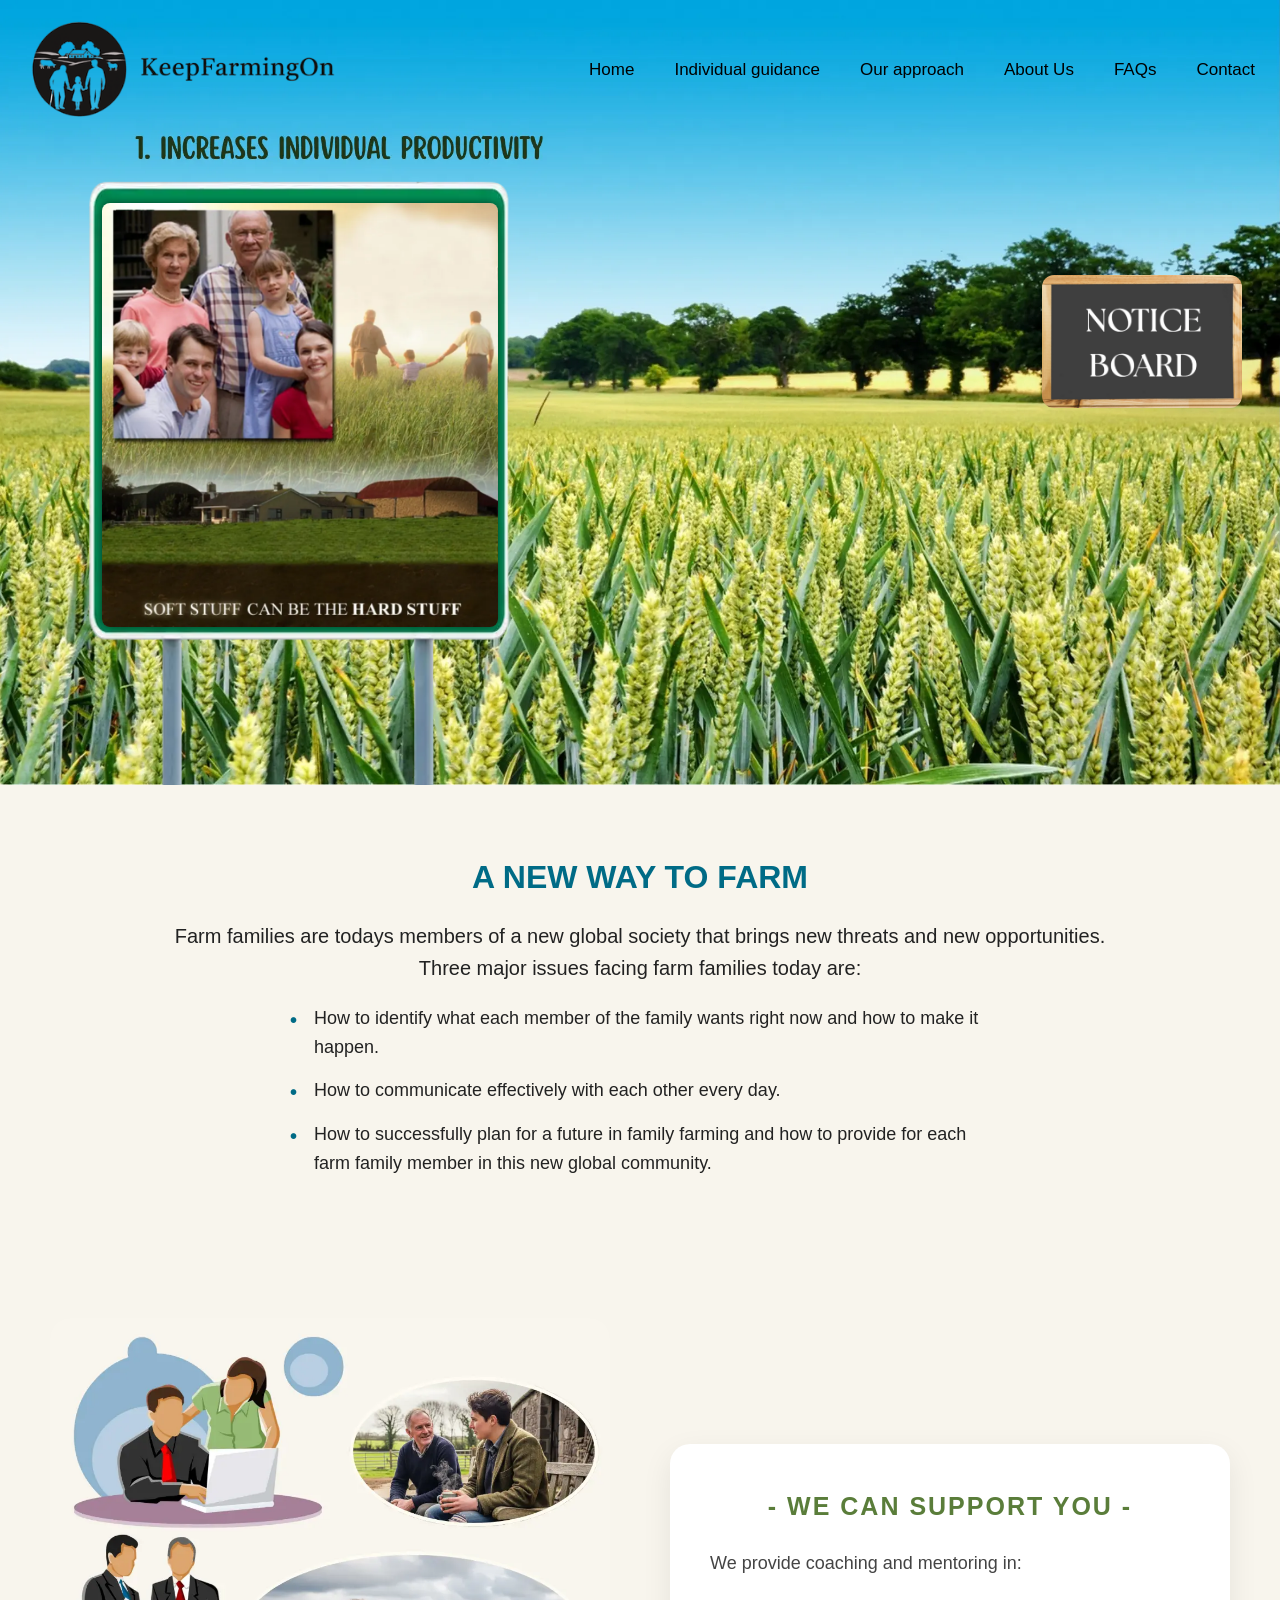
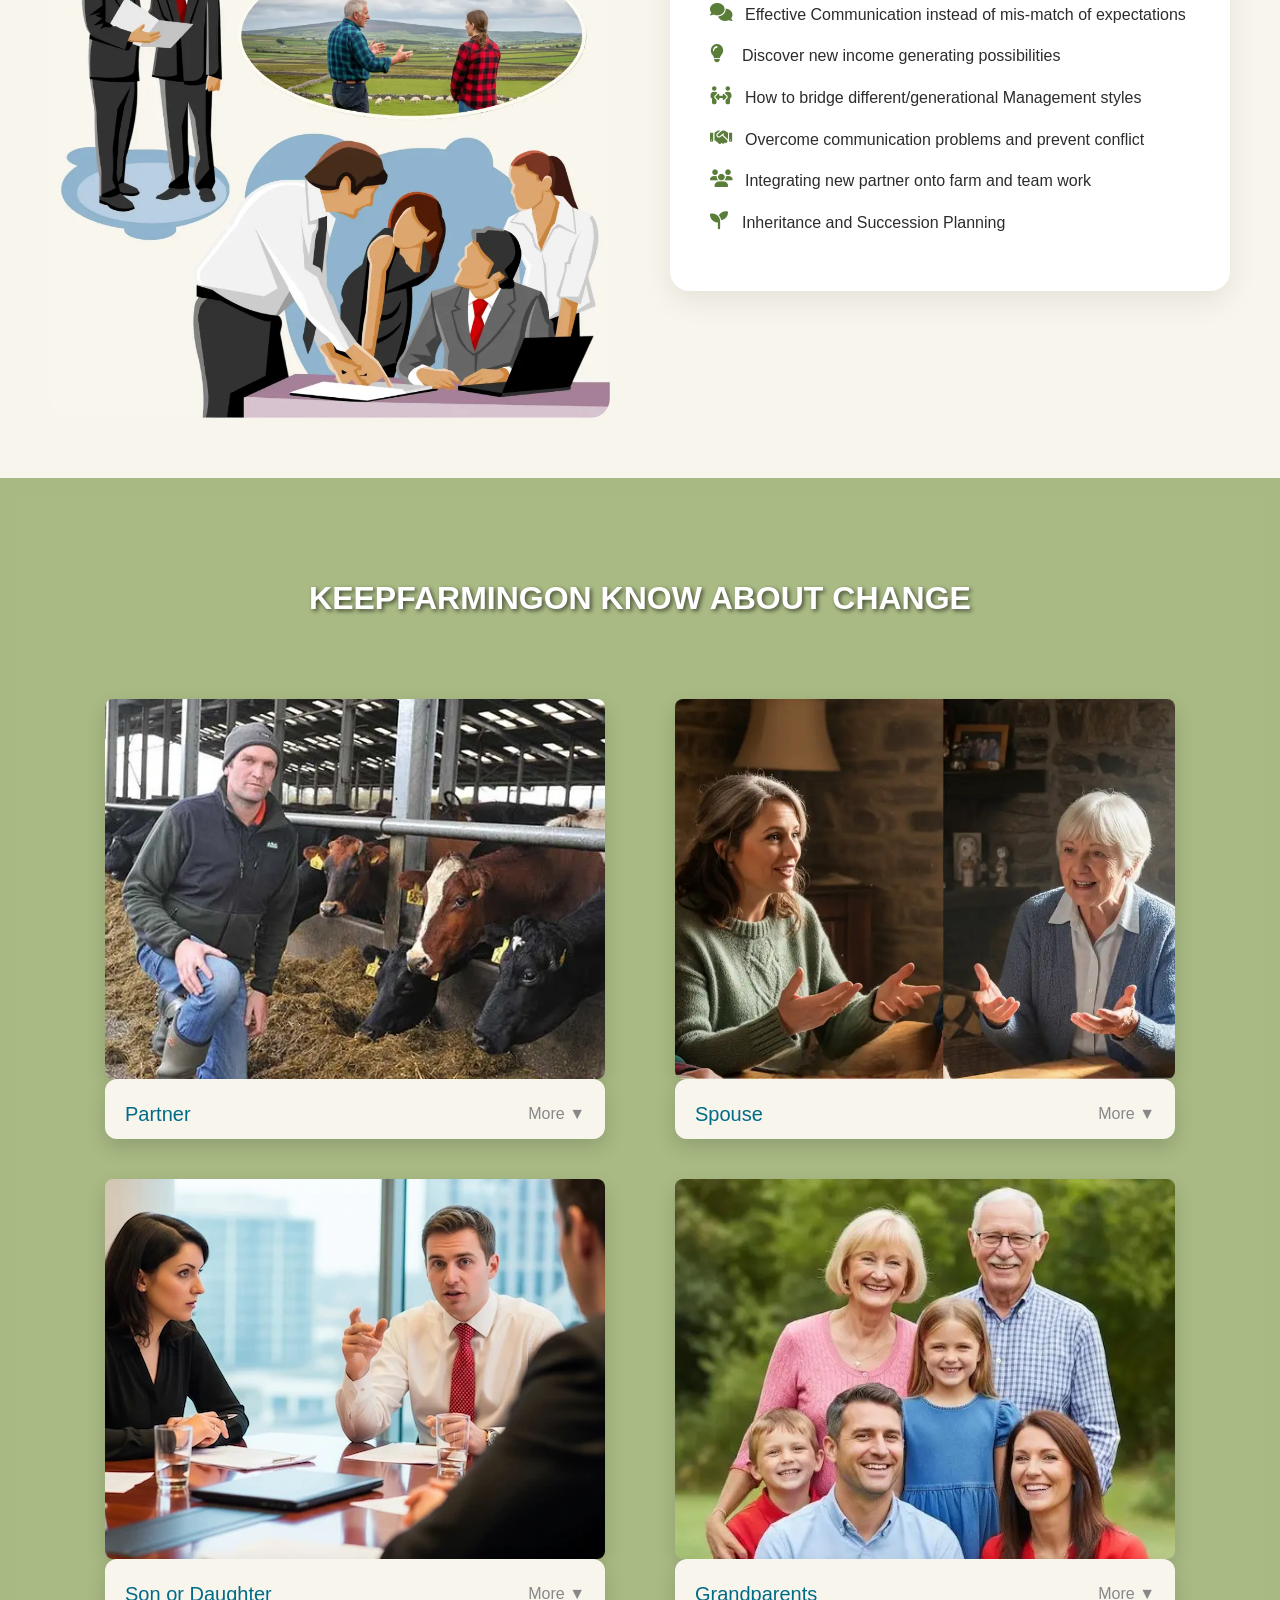
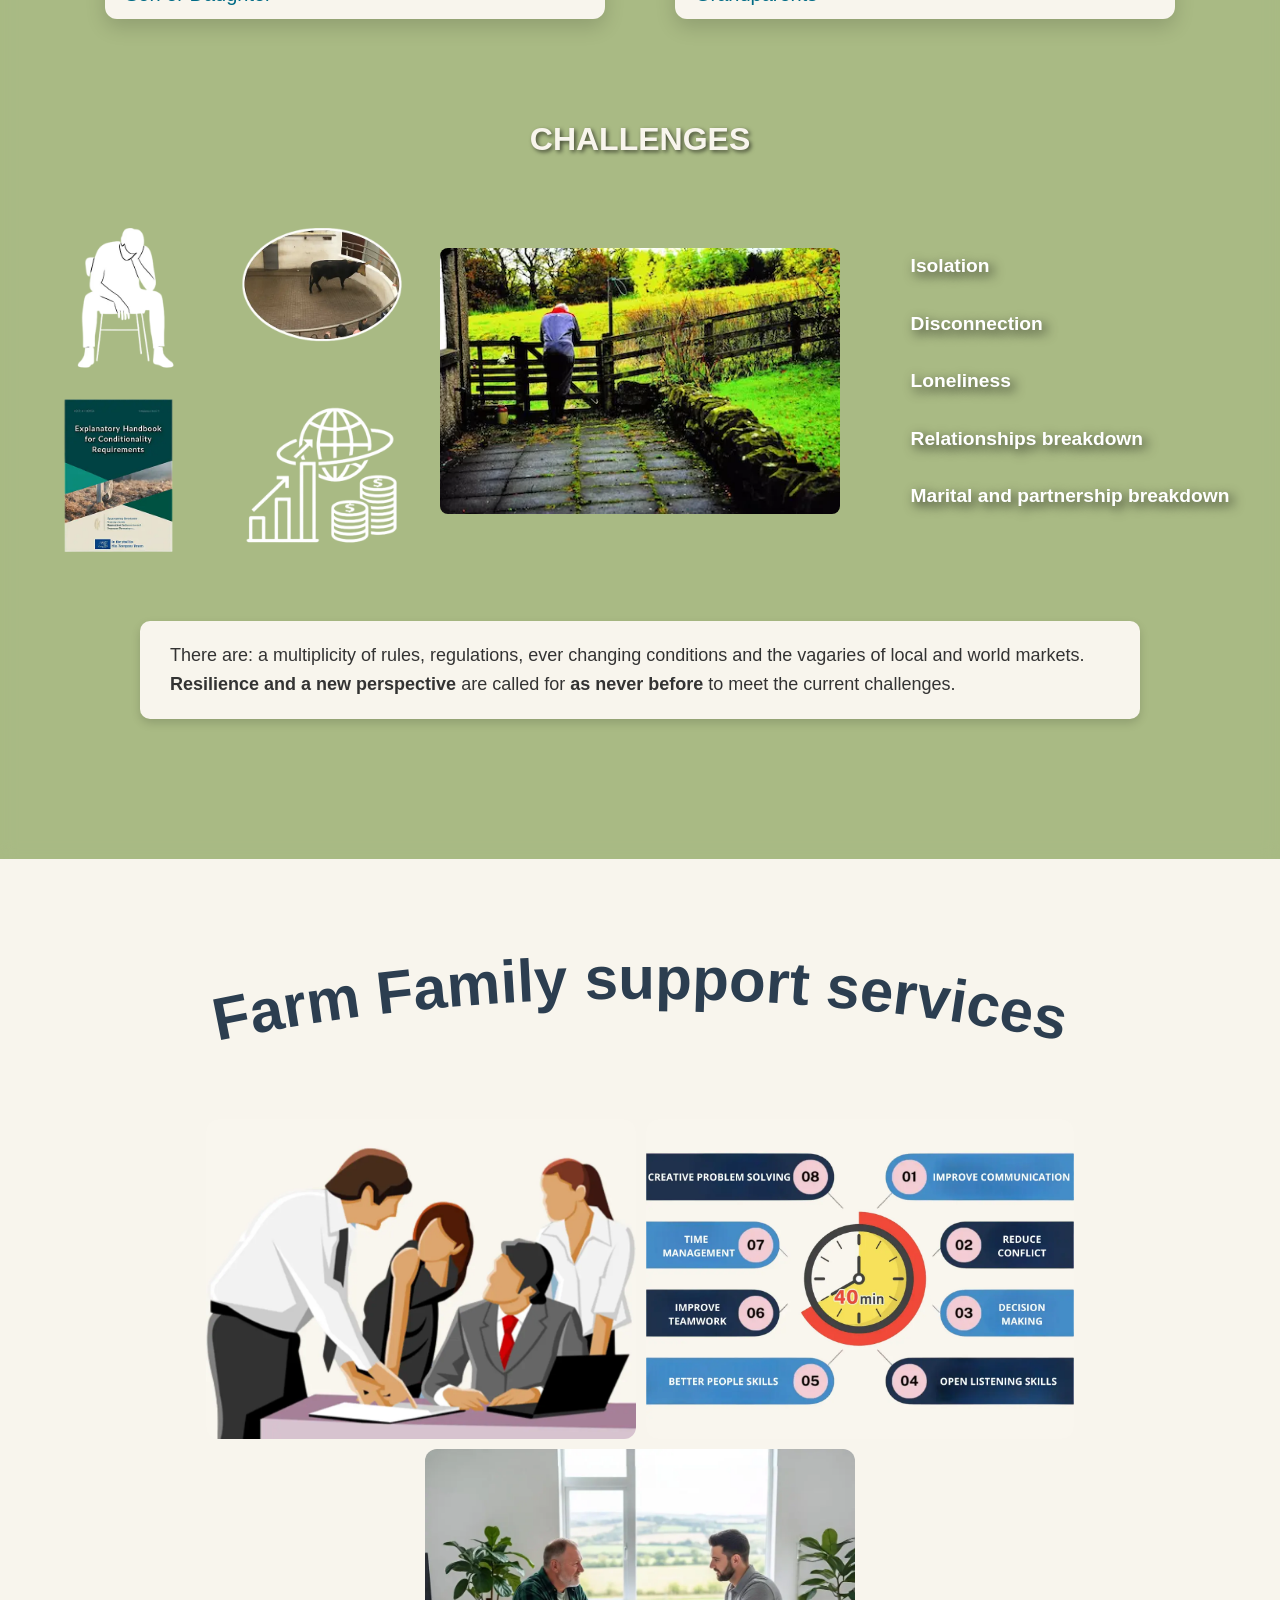
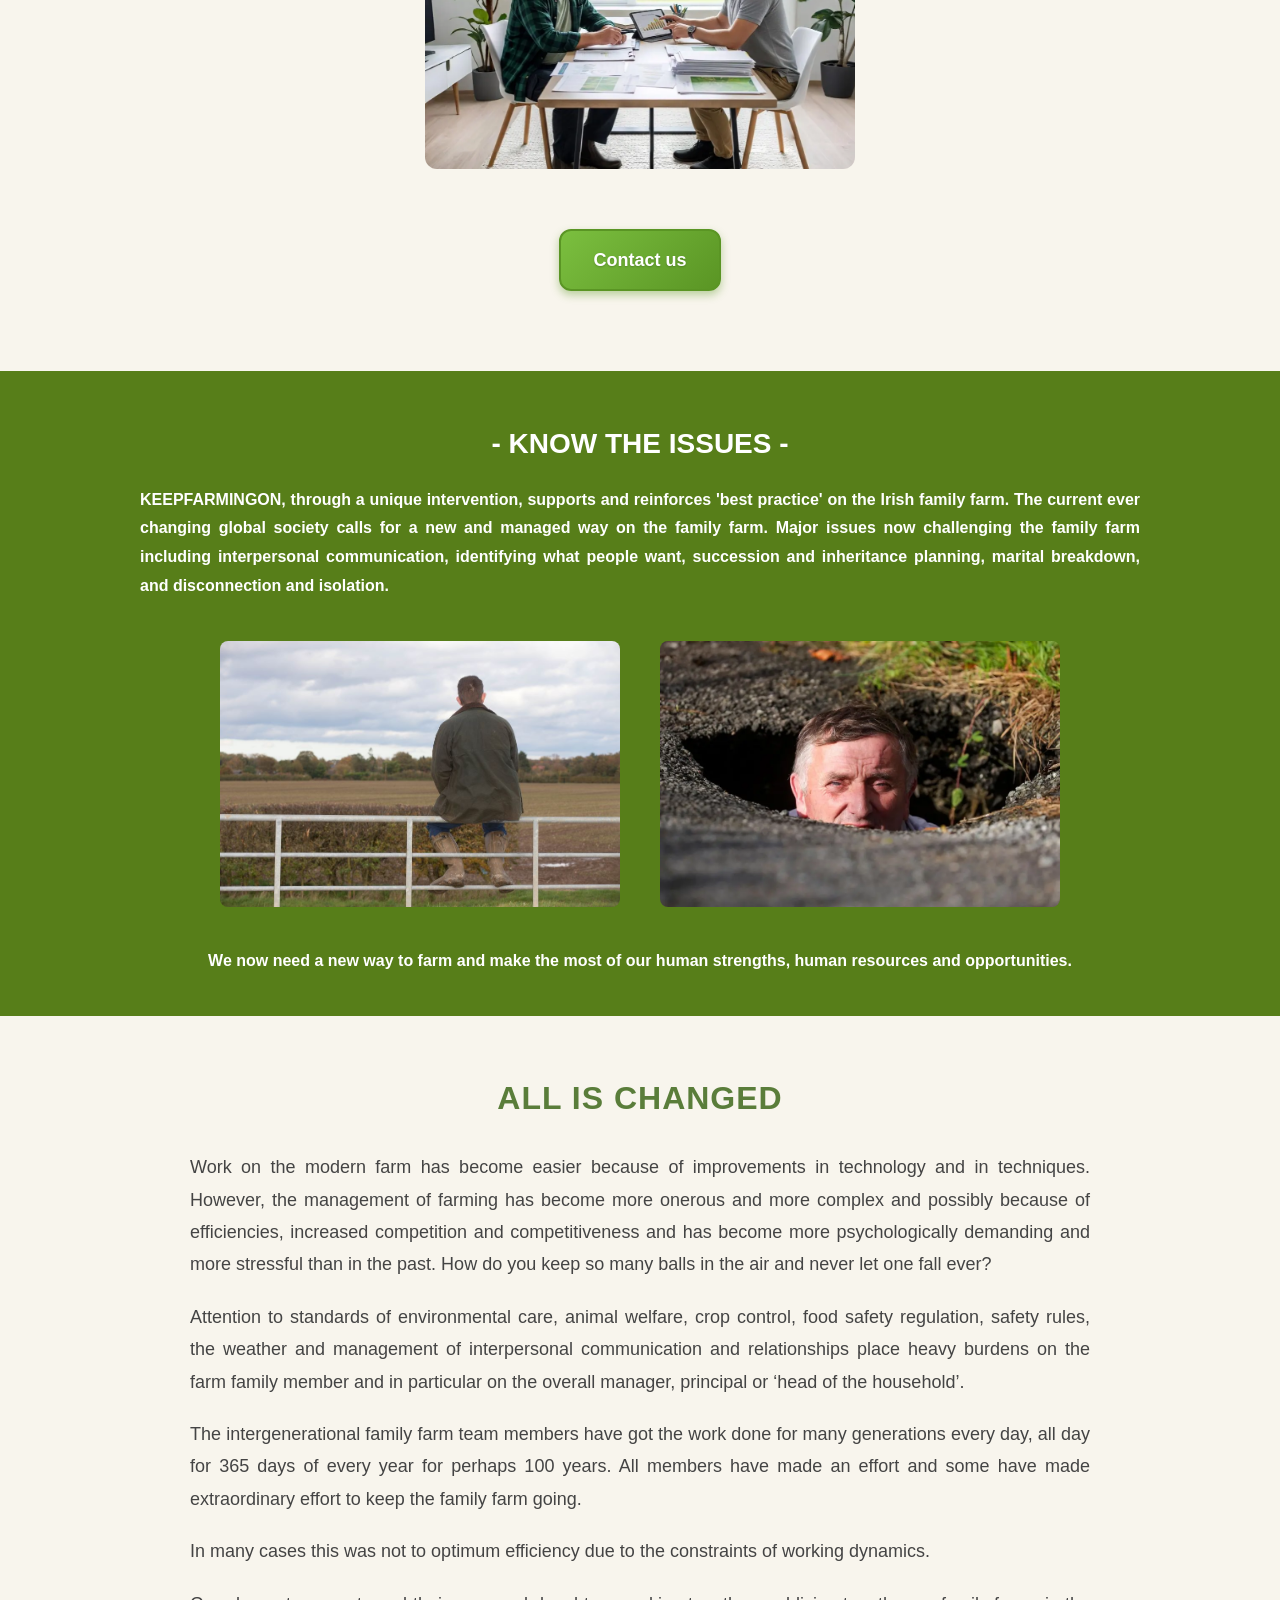
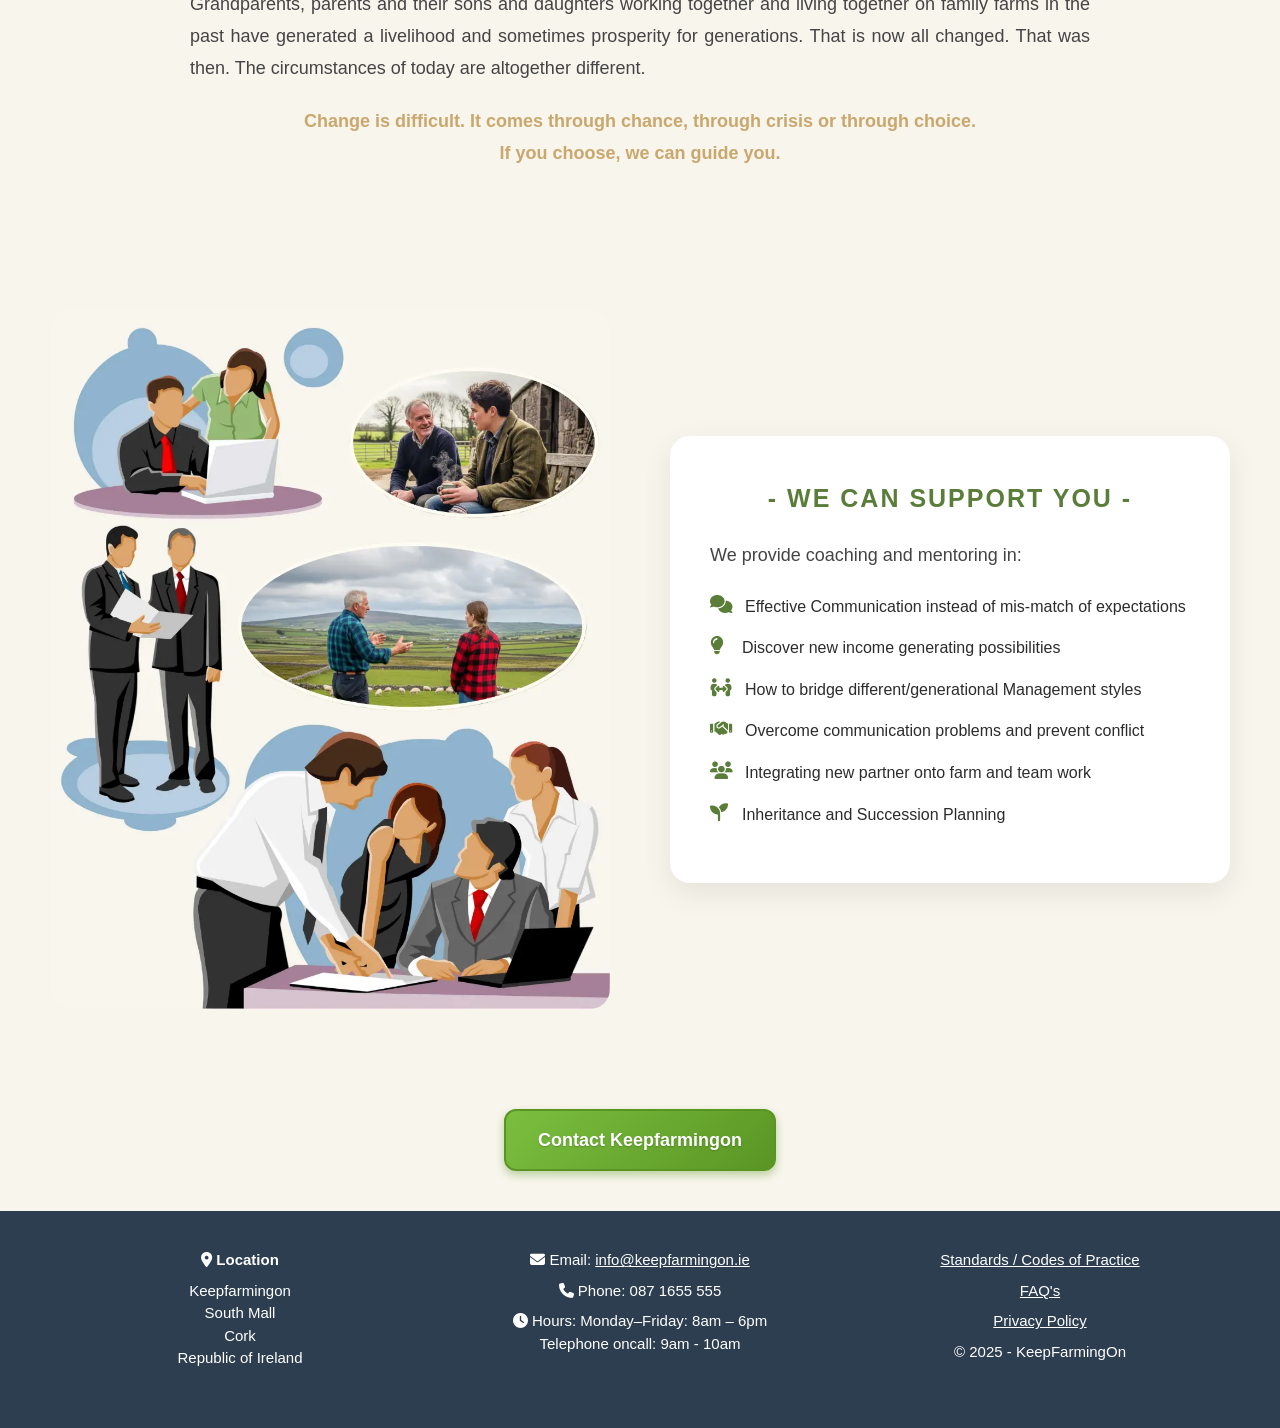
==== commit 33ce3a81: "Se elimina en Coaching los movimientos de texto e imagen. Se configura el responsive de la página in" ====
--- a/index.html
+++ b/index.html
@@ -18,19 +18,14 @@
 	<link rel="icon" type="image/png" sizes="512x512" href="images/android-chrome-512x512.png">
 
 	<!-- CSS -->
-	<link rel="preload" href="css/style.min.css" as="style" onload="this.onload=null;this.rel='stylesheet'">
+	<link rel="preload" href="css/style.css" as="style" onload="this.onload=null;this.rel='stylesheet'">
 	<noscript>
-		<link rel="stylesheet" href="css/style.min.css">
+		<link rel="stylesheet" href="css/style.css">
 	</noscript>
 	<link rel="stylesheet" href="https://cdnjs.cloudflare.com/ajax/libs/font-awesome/6.5.0/css/all.min.css"
 		media="print" onload="this.media='all'">
 	<noscript>
 		<link rel="stylesheet" href="https://cdnjs.cloudflare.com/ajax/libs/font-awesome/6.5.0/css/all.min.css">
-	</noscript>
-	<link rel="preload" href="https://unpkg.com/aos@2.3.4/dist/aos.css" as="style"
-		onload="this.onload=null;this.rel='stylesheet'">
-	<noscript>
-		<link rel="stylesheet" href="https://unpkg.com/aos@2.3.4/dist/aos.css">
 	</noscript>
 
 </head>
@@ -112,11 +107,11 @@
 
 	<section id="coaching-section">
 		<div class="coaching-container">
-			<div class="image-box" data-aos="fade-right">
+			<div class="image-box">
 				<img src="images/Reunion.webp" alt="Coaching illustration" width="1024" height="1280" />
 			</div>
 
-			<div class="content-box" data-aos="fade-left">
+			<div class="content-box">
 				<h2>- We Can Support You -</h2>
 				<p>We provide coaching and mentoring in:</p>
 				<ul>
@@ -132,15 +127,6 @@
 		</div>
 	</section>
 
-	<script src="https://unpkg.com/aos@2.3.1/dist/aos.js"></script>
-	<script>
-		AOS.init({ duration: 800 });
-	</script>
-
-	<div class="btn-contact">
-		<a href="Contact.html" class="btn-general">Contact Keepfarmingon</a>
-	</div>
-
 	<!-- BLUR -->
 
 	<section class="blur-background-section">
@@ -360,11 +346,11 @@
 
 	<section id="coaching-section">
 		<div class="coaching-container">
-			<div class="image-box" data-aos="fade-right">
+			<div class="image-box">
 				<img src="images/Reunion.webp" alt="Coaching illustration" width="1024" height="1280" />
 			</div>
 
-			<div class="content-box" data-aos="fade-left">
+			<div class="content-box">
 				<h2>- We Can Support You -</h2>
 				<p>We provide coaching and mentoring in:</p>
 				<ul>
--- a/css/style.css
+++ b/css/style.css
@@ -0,0 +1,4106 @@
+/*---------------------------------- Stylesheet Guide ---------------------------------
+		-1- INDEX.html
+
+01. CSS RESET
+02. Global Styles
+	a. Columns
+	b. Buttons
+03. Header
+	a. Logo
+	b. Menu
+04. HERO
+05. BUTTON
+06. BLUR
+07. CHALLENGES
+08. FARM FAMILY
+09. TIMELINE
+10. ISSUES
+11. CHANGE
+12. TEXT SLIDER
+13. COACHING
+14. Footer
+
+		-2- CONTACT.html
+
+01. HERO OTHERS PAGES
+02. CONTACT INFO
+03. GET IN TOUCH
+
+		-3- ABOUT-US.html
+
+/*-----------------------------------------------------------------*/
+/* -1- INDEX.html
+/*-----------------------------------------------------------------*/
+
+/*-----------------------------------------------------------------*/
+/* 01. CSS RESET
+/*-----------------------------------------------------------------*/
+
+
+
+html,
+body,
+div,
+span,
+object,
+iframe,
+h1,
+h2,
+h3,
+h4,
+h5,
+h6,
+p,
+blockquote,
+pre,
+abbr,
+address,
+cite,
+code,
+del,
+dfn,
+em,
+img,
+ins,
+kbd,
+q,
+samp,
+small,
+sub,
+sup,
+var,
+b,
+i,
+dl,
+dt,
+dd,
+ol,
+ul,
+li,
+fieldset,
+form,
+label,
+legend,
+table,
+caption,
+tbody,
+tfoot,
+thead,
+tr,
+th,
+td,
+article,
+aside,
+canvas,
+details,
+figcaption,
+figure,
+footer,
+header,
+hgroup,
+menu,
+nav,
+section,
+summary,
+time,
+mark,
+audio,
+video,
+a {
+	margin: 0;
+	padding: 0;
+	border: 0;
+	font-size: 100%;
+	font: inherit;
+	vertical-align: baseline;
+	outline: 0px;
+	-webkit-tap-highlight-color: rgba(0, 0, 0, 0);
+	-webkit-box-sizing: border-box;
+	-moz-box-sizing: border-box;
+	box-sizing: border-box;
+}
+
+article,
+aside,
+details,
+figcaption,
+figure,
+footer,
+header,
+hgroup,
+menu,
+nav,
+section {
+	display: block;
+}
+
+strong {
+	font-weight: bold !important;
+}
+
+i {
+	font-style: italic;
+}
+
+.left {
+	float: left;
+}
+
+.right {
+	float: right;
+}
+
+.clearfix:after {
+	content: "";
+	display: block;
+	clear: both;
+	visibility: hidden;
+	font-size: 0;
+	height: 0;
+}
+
+html {
+	min-height: 100%;
+	margin: 0;
+	padding: 0;
+}
+
+img {
+	height: auto;
+	max-width: 100%;
+	vertical-align: middle;
+	border: 0;
+	-ms-interpolation-mode: bicubic;
+}
+
+
+/*-----------------------------------------------------------------*/
+/* 02. Global Styles
+/*-----------------------------------------------------------------*/
+body {
+	color: #000000;
+	font-family: 'Arimo', sans-serif;
+	font-weight: 400;
+	font-size: 15px;
+	line-height: 2em;
+	text-align: justify;
+	background-color: #f8f5ed;
+}
+
+.container {
+	width: 940px;
+	margin: 0 auto;
+}
+
+.columns-container {
+	width: 960px;
+	margin: 0 auto;
+}
+
+section {
+	padding-top: 60px;
+	position: relative;
+}
+
+h2 {
+	font-size: 45px;
+	line-height: 45px;
+	font-weight: 400;
+	margin-bottom: 15px;
+	text-align: center;
+}
+
+h3 {
+	color: #595959;
+	font-size: 29px;
+	margin-top: 25px;
+}
+
+section>.container>p {
+	font-size: 17px;
+	line-height: 30px;
+	text-align: justify;
+	margin-top: 20px;
+}
+
+.placeholder {
+	color: #000000 !important;
+}
+
+::-moz-selection {
+	background: #536270;
+	color: #fff;
+	text-shadow: none;
+}
+
+::selection {
+	background: #536270;
+	color: #fff;
+	text-shadow: none;
+}
+
+/*-------- 02.a. Columns --------*/
+.half {
+	width: 48%;
+	margin: 0 1%;
+}
+
+.third {
+	width: 31.3333333333333%;
+	margin: 0 1%;
+}
+
+.fourth {
+	width: 23%;
+	margin: 0 1%;
+}
+
+.fifth {
+	width: 18%;
+	margin: 0 1%;
+}
+
+/*-------- 02.b. Buttons --------*/
+.button {
+	font-size: 15px;
+	font-weight: 600;
+	padding: 20px 25px;
+	color: #FFF;
+	text-transform: uppercase;
+	background: #D8D6D7;
+	text-decoration: none;
+	-webkit-border-radius: 4px;
+	-moz-border-radius: 4px;
+	border-radius: 4px;
+}
+
+.button.green {
+	background: #76BB2C;
+}
+
+.button.green:hover {
+	background: #67A327;
+}
+
+.button.blue {
+	background: #526271;
+}
+
+.button.blue:hover {
+	background: #3D4954
+}
+
+.price-table:hover>.button.green-hover {
+	background: #76BB2C;
+}
+
+.price-table:hover>.button.blue-hover {
+	background: #3D4954;
+}
+
+
+/*-----------------------------------------------------------------*/
+/* 03. Header
+/*-----------------------------------------------------------------*/
+header {
+	position: absolute;
+	top: 0;
+	left: 0;
+	width: 100%;
+	z-index: 10;
+	background: transparent;
+	padding: 10px 0;
+}
+
+/* Contenedor del logo y menú */
+.header-container {
+	max-width: 1700px;
+	margin: 0 auto;
+	padding: 0 20px;
+	display: flex;
+	align-items: center;
+	justify-content: space-between;
+}
+
+/* Logo a la izquierda */
+.logo img {
+	max-height: 120px;
+	width: auto;
+	height: auto;
+
+}
+
+/* Menú alineado a la derecha */
+.main-nav ul {
+	display: flex;
+	align-items: center;
+	gap: 30px;
+	list-style: none;
+	margin: 0;
+	padding: 0;
+
+}
+
+.main-nav ul li a {
+	text-decoration: none;
+	color: #000000;
+	font-size: 17px;
+	padding: 8px 5px;
+	transition: color 0.3s;
+}
+
+.main-nav ul li a:hover {
+	color: #333;
+}
+
+/*-----------------------------------------------------------------*/
+/* 04. HERO
+/*-----------------------------------------------------------------*/
+
+.slide-1 {
+	background-image: url('../images/Corn.webp');
+}
+
+.slide-2 {
+	background-image: url('../images/COWS.webp');
+}
+
+.slide-3 {
+	background-image: url('../images/suckler.webp');
+}
+
+.slide-4 {
+	background-image: url('../images/sheeps2.webp');
+}
+
+.hero-slider {
+	position: relative;
+	width: 100%;
+	height: 785px;
+	overflow: hidden;
+	padding-top: 0;
+}
+
+.slide {
+	position: absolute;
+	width: 100%;
+	height: 100%;
+	background-size: cover;
+	background-position: center;
+	transition: opacity 0.5s ease;
+	z-index: 1;
+	opacity: 0;
+	animation: none;
+}
+
+.slide.active {
+	opacity: 1;
+}
+
+.slide.active:not(:first-child) {
+	animation: zoomOut 5s ease-in-out forwards;
+}
+
+/* Zoom en las imágenes
+@keyframes zoomOut {
+	0% {
+		transform: scale(1.1);
+	}
+
+	100% {
+		transform: scale(1);
+	}
+} */
+
+.hero-overlay {
+	position: absolute;
+	top: 0;
+	left: 0;
+	width: 100%;
+	height: 100%;
+	z-index: 2;
+	display: flex;
+	align-items: center;
+	justify-content: center;
+	text-align: center;
+	padding: 0 20px;
+}
+
+.hero-content {
+	color: #ffffff;
+	max-width: 800px;
+}
+
+.hero-content h1 {
+	font-size: 48px;
+	margin-bottom: 20px;
+	text-shadow: 0 2px 5px rgba(0, 0, 0, 0.7);
+}
+
+.hero-content p {
+	font-size: 22px;
+	line-height: 1.5;
+	text-shadow: 0 1px 3px rgba(0, 0, 0, 0.6);
+}
+
+/* Signal */
+.realistic-sign {
+	position: absolute;
+	bottom: 0;
+	width: 600px;
+	z-index: 5;
+	pointer-events: none;
+}
+
+/* Marco */
+.marco {
+	width: 100%;
+	height: auto;
+	display: block;
+}
+
+/* Imagen centrada dentro del marco */
+.in-frame {
+	position: absolute;
+	top: 46%;
+	/* AJUSTA fino con DevTools */
+	left: 50%;
+	/* AJUSTA fino con DevTools */
+	transform: translate(-50%, -50%);
+	width: 396px;
+	/* ⬅ hazla más grande */
+	height: 424px;
+	object-fit: cover;
+	border-radius: 8px;
+	box-shadow: 0 0 10px rgba(0, 0, 0, 0.6);
+}
+
+/* Notice */
+.notice {
+	position: absolute;
+	top: 35%;
+	right: 3%;
+	width: 200px;
+	z-index: 5;
+	border-radius: 12px;
+	overflow: hidden;
+}
+
+.notice img {
+	width: 100%;
+	height: auto;
+	display: block;
+}
+
+
+/*-----------------------------------------------------------------*/
+/* 05. BUTTONS
+/*-----------------------------------------------------------------*/
+
+.btn-general {
+	position: relative;
+	z-index: 3;
+	display: inline-block;
+	background: linear-gradient(135deg, #7bbf3f, #5a9524);
+	color: #fff;
+	text-decoration: none;
+	font-weight: 700;
+	padding: 14px 32px;
+	border-radius: 12px;
+	font-size: 18px;
+	box-shadow: 0 4px 8px rgba(90, 149, 36, 0.4);
+	transition: all 0.3s ease;
+	border: 2px solid #5a9524;
+	font-family: 'Segoe UI', sans-serif;
+	text-shadow: 0 1px 2px rgba(0, 0, 0, 0.2);
+}
+
+.btn-general:hover {
+	background: linear-gradient(135deg, #9bd44c, #6cab2f);
+	box-shadow: 0 6px 12px rgba(90, 149, 36, 0.5);
+	transform: translateY(-2px);
+}
+
+.btn-general:active {
+	transform: translateY(1px);
+	box-shadow: 0 2px 4px rgba(90, 149, 36, 0.3);
+}
+
+.section-container {
+	max-width: 1200px;
+	margin: 0 auto;
+	padding: 40px 20px;
+	text-align: center;
+}
+
+.main-title {
+	font-size: 32px;
+	font-weight: 700;
+	color: #006b86;
+	margin-top: 30px;
+	margin-bottom: 20px;
+	line-height: 1.4;
+}
+
+.description {
+	font-size: 20px;
+	line-height: 1.6;
+	margin-bottom: 20px;
+	color: #222;
+}
+
+.description-list {
+	list-style: none;
+	padding: 0;
+	margin: 0 auto 40px;
+	font-size: 18px;
+	line-height: 1.6;
+	max-width: 700px;
+	color: #222;
+	text-align: left;
+}
+
+.description-list li {
+	position: relative;
+	padding-left: 24px;
+	margin-bottom: 15px;
+}
+
+.description-list li::before {
+	content: "•";
+	position: absolute;
+	left: 0;
+	top: 0;
+	font-size: 20px;
+	font-weight: bold;
+	color: #006b86;
+}
+
+
+/*-----------------------------------------------------------------*/
+/* 06. BLUR
+/*-----------------------------------------------------------------*/
+
+/* Imagen de fondo borrosa */
+.blur-background-section {
+	position: relative;
+	background-image: url('../images/cow.webp');
+	/* tu imagen */
+	background-size: cover;
+	background-position: center;
+	background-attachment: fixed;
+	padding: 100px 20px;
+	overflow: hidden;
+}
+
+.blur-background-section::before {
+	content: "";
+	position: absolute;
+	inset: 0;
+	background: rgba(87, 126, 25, 0.7);
+	backdrop-filter: blur(8px);
+	-webkit-backdrop-filter: blur(8px);
+	z-index: 0;
+	opacity: 0.7;
+}
+
+/* Contenedor centrado */
+.content-container {
+	position: relative;
+	z-index: 2;
+	max-width: 1100px;
+	margin: 0 auto;
+	display: grid;
+	grid-template-columns: repeat(auto-fit, minmax(280px, 1fr));
+	gap: 40px;
+	justify-content: center;
+	align-items: stretch;
+	grid-template-columns: repeat(2, 1fr);
+	grid-auto-rows: auto;
+	place-items: center;
+}
+
+.section-text-card {
+	position: relative;
+	z-index: 3;
+	background-color: #f8f5ed;
+	padding: 20px 30px;
+	max-width: 1000px;
+	margin: 40px auto;
+	text-align: justify;
+	border-radius: 10px;
+	box-shadow: 0 4px 10px rgba(0, 0, 0, 0.15);
+	font-size: 18px;
+	line-height: 1.6;
+	color: #333;
+}
+
+.section-title {
+	position: relative;
+	z-index: 3;
+	grid-column: 1 / -1;
+	text-align: center;
+	font-size: 32px;
+	color: #ffffff;
+	margin-bottom: 80px;
+	font-weight: 700;
+	line-height: 1.3;
+	text-shadow: 2px 2px 4px rgba(0, 0, 0, 0.6);
+}
+
+
+/* Cards */
+.info-card {
+	background: #f8f5ed;
+	border-radius: 12px;
+	box-shadow: 0 8px 20px rgba(0, 0, 0, 0.15);
+	width: 500px;
+	transition: transform 0.3s ease;
+	display: flex;
+	flex-direction: column;
+	justify-content: flex-start;
+	align-items: flex-start;
+	text-align: left;
+}
+
+.info-card img {
+	width: 100%;
+	height: 380px;
+	object-fit: cover;
+	border-radius: 8px;
+}
+
+.info-card h3 {
+	font-size: 20px;
+	margin: 0;
+	color: #006b86;
+	padding: 20px;
+}
+
+.info-card p {
+	font-size: 16px;
+	color: #666;
+	text-align: justify;
+	padding: 20px;
+}
+
+.btn-contact {
+	text-align: center;
+	padding: 40px 0;
+}
+
+.expandable {
+	overflow: hidden;
+	max-height: 60px;
+	cursor: pointer;
+	transition: max-height 0.4s ease-in-out;
+	position: relative;
+}
+
+.expandable.expanded {
+	max-height: 500px;
+}
+
+.expandable::after {
+	content: "More ▼";
+	position: absolute;
+	bottom: 10px;
+	right: 20px;
+	font-size: 16px;
+	color: #888;
+	transition: transform 0.3s;
+}
+
+.expandable.expanded::after {
+	transform: rotate(180deg);
+	content: "▲";
+}
+
+.expandable:hover {
+	transform: translateY(-5px);
+}
+
+/*-----------------------------------------------------------------*/
+/* 07. CHALLENGES
+/*-----------------------------------------------------------------*/
+
+.section-title2 {
+	position: relative;
+	z-index: 3;
+	grid-column: 1 / -1;
+	text-align: center;
+	font-size: 32px;
+	color: #f8f5ed;
+	margin: 100px;
+	margin-bottom: 20px;
+	font-weight: 700;
+	line-height: 1.3;
+	text-shadow: 2px 2px 4px rgba(0, 0, 0, 0.6);
+}
+
+.challenges {
+	display: flex;
+	gap: 20px;
+	justify-content: space-between;
+	flex-wrap: wrap;
+	margin-bottom: 20px;
+	position: relative;
+	z-index: 1;
+
+}
+
+.challenges-column {
+	flex: 1;
+	display: flex;
+	justify-content: center;
+	/* Centrado horizontal */
+	align-items: center;
+	/* Centrado vertical */
+	text-align: center;
+}
+
+.column-image {
+	width: 100%;
+	height: auto;
+	border-radius: 8px;
+	object-fit: cover;
+}
+
+
+/* Lista con letras grandes y blancas */
+.challenges-list {
+	list-style: none;
+	font-weight: bold;
+	padding-left: 20px;
+	font-size: 1.2rem;
+	color: white;
+	line-height: 3;
+	margin: 0;
+	text-align: left;
+}
+
+.challenges-list li {
+	font-weight: 800;
+	text-shadow: 4px 4px 12px rgba(0, 0, 0, 0.8);
+	transition: all 0.3s ease;
+	cursor: pointer;
+}
+
+.challenges-list li:hover {
+	color: #7fde19;
+	/* Cambia el color al pasar el cursor */
+	transform: translateX(5px);
+	/* Pequeño movimiento lateral */
+}
+
+
+
+/*-----------------------------------------------------------------*/
+/* 08. Farm Family
+/*-----------------------------------------------------------------*/
+.curved-text-section {
+	padding: 40px 20px;
+	text-align: center;
+	background-color: #f8f5ed;
+	overflow-x: hidden;
+}
+
+/* Texto curvo */
+.curved-text-section .curved-text {
+	width: 100%;
+	max-width: 1200px;
+	height: 200px;
+	margin: 0 auto 20px auto;
+}
+
+.curved-text-section .curved-text svg {
+	width: 100%;
+	height: 100%;
+	display: block;
+}
+
+.curved-text-section p {
+	font-size: 26px;
+	font-weight: bold;
+	color: #006b86;
+}
+
+.curved-text-section .curved-text text {
+	fill: #2c3e50;
+	font-size: 60px;
+	font-weight: bold;
+}
+
+/* Contenedor de imágenes */
+.images_checkout {
+	display: flex;
+	justify-content: center;
+	gap: 10px;
+	padding-bottom: 20px;
+	flex-wrap: wrap;
+}
+
+.images_checkout img {
+	max-width: 100%;
+	height: 320px;
+	width: auto;
+	border-radius: 12px;
+}
+
+
+/*-----------------------------------------------------------------*/
+/* 10. ISSUES
+/*-----------------------------------------------------------------*/
+
+.issues-section {
+	background-color: #577E19;
+	padding: 20px;
+	padding-top: 50px;
+	color: #fff;
+	text-align: center;
+	font-family: Arial, sans-serif;
+}
+
+.issues-container {
+	max-width: 1200px;
+	margin: 0 auto;
+}
+
+.issues-container h2 {
+	font-size: 28px;
+	font-weight: bold;
+	margin-bottom: 20px;
+	text-transform: uppercase;
+}
+
+.issues-container p {
+	font-size: 16px;
+	line-height: 1.8;
+	max-width: 1000px;
+	margin: 0 auto 40px auto;
+	text-align: justify;
+}
+
+.issues-container p strong {
+	font-weight: bold;
+}
+
+.issues-container .need {
+	margin: 40px auto 20px auto;
+	text-align: center;
+}
+
+.issues-images {
+	display: flex;
+	justify-content: center;
+	gap: 40px;
+	flex-wrap: wrap;
+}
+
+.issues-images img {
+	width: 400px;
+	max-width: 100%;
+	border-radius: 8px;
+}
+
+/*-----------------------------------------------------------------*/
+/* 11. Change
+/*-----------------------------------------------------------------*/
+.farm-change-section {
+	background-color: #f8f5ed;
+
+	padding: 60px 20px;
+}
+
+.farm-container {
+	max-width: 900px;
+	margin: 0 auto;
+}
+
+.farm-title {
+	text-align: center;
+	font-size: 32px;
+	margin-bottom: 30px;
+	font-weight: bold;
+	text-transform: uppercase;
+	letter-spacing: 1px;
+	color: #5a7d3a;
+	/* Un verde más terroso para los títulos */
+	animation: fadeInDown 0.3s ease forwards;
+}
+
+.farm-text {
+	opacity: 0;
+	transform: translateY(20px);
+	font-size: 18px;
+	line-height: 1.8;
+	margin-bottom: 20px;
+	color: #444;
+	/* Un gris oscuro para el texto principal */
+}
+
+.farm-text.highlight {
+	font-weight: bold;
+	text-align: center;
+	font-size: 18px;
+	color: #c9a76d;
+	/* Un tono dorado ocre suave para resaltar, que combina con la paleta de tierra */
+}
+
+@keyframes fadeInUp {
+	to {
+		opacity: 1;
+		transform: translateY(0);
+	}
+}
+
+@keyframes fadeInDown {
+	to {
+		opacity: 1;
+		transform: translateY(0);
+	}
+}
+
+/*-----------------------------------------------------------------*/
+/* 12. 	Text slider
+/*-----------------------------------------------------------------*/
+/* 
+.text-slider {
+  display: flex;
+  align-items: center;
+  justify-content: center;
+  gap: 1rem;
+  max-width: 900px;
+  margin: 3rem auto;
+  padding-bottom: 80px;
+}
+
+.text-slider-content {
+  width: 100%;
+  max-width: 600px;
+  min-height: 200px;
+  position: relative;
+  padding: 1.5rem;
+  background: #ffffff;
+  border-radius: 12px;
+  box-shadow: 0 4px 15px rgba(0, 0, 0, 0.1);
+  transition: background-color 0.3s ease;
+}
+
+.text-item {
+  display: none;
+  opacity: 0;
+  transform: translateY(10px);
+  transition: opacity 0.4s ease, transform 0.4s ease;
+}
+
+.text-item.active {
+  display: block;
+  opacity: 1;
+  transform: translateY(0);
+}
+
+.text-item h3 {
+  font-size: 1.6rem;
+  margin-bottom: 0.6rem;
+  color: #333;
+}
+
+.text-item p {
+  font-size: 1rem;
+  line-height: 1.6;
+  color: #555;
+}
+
+/* Buttons design */
+/* 
+#prev, #next {
+  background-color: #f0f0f0;
+  color: #333;
+  border: none;
+  font-size: 1.8rem;
+  padding: 0.6rem 1rem;
+  border-radius: 50%;
+  cursor: pointer;
+  transition: background-color 0.2s ease, transform 0.2s ease;
+}
+
+#prev:hover, #next:hover {
+  background-color: #5a7d3a;
+  color: #fff;
+  transform: scale(1.1);
+}
+
+#prev:focus, #next:focus {
+  outline: 2px solid #5a7d3a;
+}
+ */
+
+
+
+/*-----------------------------------------------------------------*/
+/* 13. Coaching
+/*-----------------------------------------------------------------*/
+#coaching-section {
+	background: #f8f5ed;
+	padding: 60px 20px;
+	display: flex;
+	justify-content: center;
+	align-items: center;
+	overflow-x: hidden;
+
+	box-sizing: border-box;
+}
+
+.coaching-container {
+	display: grid;
+	grid-template-columns: repeat(auto-fit, minmax(300px, 1fr));
+	gap: 60px;
+	max-width: 1200px;
+	width: 100%;
+	margin: 0 auto;
+	align-items: center;
+	box-sizing: border-box;
+	padding: 0 10px;
+	/* Asegura espacio interno en móviles */
+}
+
+.image-box {
+	border-radius: 20px;
+	overflow: hidden;
+	width: 100%;
+}
+
+.image-box img {
+	width: 100%;
+	object-fit: cover;
+	aspect-ratio: 4 / 5;
+	display: block;
+	transition: transform 0.4s ease;
+}
+
+.content-box {
+	background-color: #ffffff;
+	border-radius: 20px;
+	padding: 40px;
+	box-shadow: 0 10px 30px rgba(0, 0, 0, 0.08);
+	color: #2c2c2c;
+	display: flex;
+	flex-direction: column;
+	justify-content: center;
+	box-sizing: border-box;
+}
+
+.content-box h2 {
+	font-size: 25px;
+	font-weight: 700;
+	text-transform: uppercase;
+	color: #5a7d3a;
+	margin-bottom: 20px;
+	letter-spacing: 2px;
+}
+
+.content-box p {
+	font-size: 18px;
+	line-height: 1.6;
+	margin-bottom: 24px;
+	color: #444;
+}
+
+.content-box ul {
+	list-style: none;
+	padding: 0;
+	margin: 0;
+}
+
+.content-box li {
+	font-size: 16px;
+	margin-bottom: 16px;
+	display: flex;
+	align-items: flex-start;
+	line-height: 1.6;
+	gap: 12px;
+}
+
+.content-box li i {
+	color: #5a7d3a;
+	font-size: 18px;
+	min-width: 20px;
+	margin-top: 2px;
+}
+
+/*-----------------------------------------------------------------*/
+/* 14. Footer
+/*-----------------------------------------------------------------*/
+.footer {
+	background-color: #2C3E50;
+	color: white;
+	padding: 20px;
+	padding-bottom: 40px;
+	font-family: Arial, sans-serif;
+}
+
+.footer-container {
+	display: flex;
+	flex-wrap: wrap;
+	justify-content: space-between;
+	max-width: 1200px;
+	margin: auto;
+}
+
+.footer-column {
+	flex: 1 1 22%;
+	margin: 10px;
+	min-width: 200px;
+	text-align: center;
+}
+
+.footer-column p {
+	margin: 8px 0;
+	line-height: 1.5;
+}
+
+.footer-column a {
+	color: #fff;
+	text-decoration: underline;
+}
+
+.footer-logo {
+	margin-top: 15px;
+	max-width: 120px;
+	height: auto;
+}
+
+
+/*-----------------------------------------------------------------*/
+/* -2- CONTACT.html
+/*-----------------------------------------------------------------*/
+
+/*-----------------------------------------------------------------*/
+/* 01. HERO
+/*-----------------------------------------------------------------*/
+
+/* Imagen de fondo borrosa */
+.blur-background-section-pages {
+	position: relative;
+	background-size: cover;
+	background-position: center;
+	background-attachment: fixed;
+	padding: 100px 20px;
+	overflow: hidden;
+	min-height: 600px;
+}
+
+.blur-background-section-pages::before {
+	content: "";
+	position: absolute;
+	inset: 0;
+
+	z-index: 0;
+	opacity: 0.7;
+}
+
+
+/*-----------------------------------------------------------------*/
+/* 02. Contact info
+/*-----------------------------------------------------------------*/
+
+.contact-info {
+	display: flex;
+	flex-wrap: wrap;
+	gap: 80px;
+	justify-content: center;
+	padding: 40px 20px;
+	background-color: #f8f5ed;
+}
+
+.contact-box {
+	display: flex;
+	align-items: flex-start;
+	max-width: 280px;
+	align-items: center;
+}
+
+.contact-box .icon {
+	font-size: 60px;
+	color: #577E19;
+	margin-right: 15px;
+	min-width: 30px;
+	margin-top: 5px;
+}
+
+.contact-box .text p {
+	margin: 0;
+	color: #002D4C;
+	line-height: 1.5;
+}
+
+.contact-box .text a {
+	color: #002D4C;
+	text-decoration: none;
+}
+
+.contact-box .text a:hover {
+	text-decoration: underline;
+}
+
+
+/*-------------------*/
+/* 03.Get In Touch */
+/*-------------------*/
+#get-in-touch {
+	padding: 100px 20px;
+	background-size: cover;
+	border-bottom: none;
+	color: #333;
+}
+
+#get-in-touch h2 {
+	text-align: center;
+	font-size: 32px;
+	margin-bottom: 10px;
+}
+
+#get-in-touch p {
+	text-align: center;
+	font-size: 18px;
+	line-height: 1.6;
+}
+
+/* Layout */
+#contact {
+	display: flex;
+	flex-wrap: wrap;
+	gap: 40px;
+	justify-content: space-between;
+	margin-top: 60px;
+}
+
+#contact .half {
+	flex: 1 1 45%;
+	min-width: 280px;
+}
+
+#company-details {
+	background: #f8f5ed;
+	border-radius: 8px;
+	font-size: 18px;
+	padding: 30px;
+	line-height: 1.8;
+}
+
+#company-details strong {
+	font-weight: bold;
+	font-size: 20px;
+}
+
+#company-details a {
+	color: #577E19;
+	text-decoration: none;
+}
+
+#company-details a:hover {
+	text-decoration: underline;
+}
+
+/* Form */
+#gform input.input,
+#gform textarea.textarea {
+	width: 100%;
+	padding: 12px;
+	margin-bottom: 15px;
+	font-size: 16px;
+	border: 1px solid #ccc;
+	border-radius: 6px;
+	font-family: inherit;
+	box-sizing: border-box;
+	background-color: #fff;
+}
+
+#gform textarea.textarea {
+	height: 150px;
+	resize: vertical;
+}
+
+button#contact-submit {
+	background-color: #577E19;
+	color: white;
+	padding: 12px 24px;
+	font-size: 16px;
+	border: none;
+	border-radius: 6px;
+	cursor: pointer;
+	transition: background-color 0.3s ease;
+}
+
+button#contact-submit:hover {
+	background-color: #456613;
+}
+
+.thankyou_message,
+.loading_message {
+	margin-top: 20px;
+	text-align: center;
+	color: #577E19;
+	font-size: 24px;
+
+}
+
+.thankyou_message {
+	margin: 20px auto;
+	font-style: italic;
+	font-size: 24px;
+}
+
+.btn-container-right {
+	text-align: right;
+	padding-top: 20px;
+}
+
+/* Extra section (checkboxes) */
+.extra-section {
+	margin-top: 30px;
+	padding: 25px;
+}
+
+.extra-section p {
+	font-size: 15px;
+	font-weight: 600;
+	margin-bottom: 18px;
+	color: #222;
+	letter-spacing: 0.5px;
+}
+
+.extra-section label {
+	position: relative;
+	display: flex;
+	align-items: center;
+	gap: 12px;
+	padding: 12px 15px;
+	background: #fff;
+	border-radius: 10px;
+	box-shadow: 0 1px 3px rgba(0, 0, 0, 0.05);
+	margin-bottom: 12px;
+	cursor: pointer;
+	transition: all 0.25s ease;
+	border: 1px solid transparent;
+}
+
+.extra-section label:hover {
+	box-shadow: 0 3px 8px rgba(0, 0, 0, 0.08);
+	border-color: #d0d0d0;
+	background: #fafafa;
+}
+
+.extra-section input[type="checkbox"] {
+	appearance: none;
+	width: 20px;
+	height: 20px;
+	border: 2px solid #bbb;
+	border-radius: 5px;
+	display: grid;
+	place-content: center;
+	transition: all 0.25s ease;
+	cursor: pointer;
+}
+
+.extra-section input[type="checkbox"]::before {
+	content: "";
+	width: 12px;
+	height: 12px;
+	transform: scale(0);
+	transition: transform 0.2s ease-in-out;
+	box-shadow: inset 14px 14px #577E19;
+	border-radius: 3px;
+}
+
+.extra-section input[type="checkbox"]:checked {
+	border-color: #577E19;
+	background: #e6f0da;
+}
+
+.extra-section input[type="checkbox"]:checked::before {
+	transform: scale(1);
+}
+
+/* Estilo para los inputs de "Other" */
+.extra-section .other-input {
+	display: none;
+	/* Oculto por defecto */
+	padding: 8px 10px;
+	font-size: 14px;
+	border: 1px solid #ccc;
+	border-radius: 6px;
+	background: #fff;
+	flex: 1;
+	/* Se adapta al ancho disponible */
+	box-shadow: inset 0 1px 2px rgba(0, 0, 0, 0.05);
+	transition: all 0.2s ease;
+}
+
+.extra-section .other-input:focus {
+	outline: none;
+	border-color: #577E19;
+	box-shadow: 0 0 0 2px rgba(87, 126, 25, 0.15);
+}
+
+/* Alinear bien checkbox, label y campo */
+.extra-section label {
+	flex-wrap: wrap;
+	/* Permite que el input pase a la siguiente línea si no cabe */
+}
+
+
+/*-----------------------------------------------------------------*/
+/* -3- About-us.html
+/*-----------------------------------------------------------------*/
+
+.about-section-content {
+	max-width: 1000px;
+	margin: 40px auto;
+	margin-bottom: 0;
+	padding: 20px;
+	color: #333;
+	line-height: 1.6;
+}
+
+.about-section-content .about-text {
+	margin-bottom: 60px;
+}
+
+.about-text ul {
+	font-size: 18px;
+}
+
+.about-section-content h2 {
+	font-size: 30px;
+	color: #2e572c;
+	text-align: right;
+	font-weight: bold;
+
+	margin-bottom: 20px;
+}
+
+.about-section-content h3 {
+	font-size: 24px;
+	color: #2e572c;
+	margin-bottom: 15px;
+}
+
+.about-section-content p {
+	text-align: justify;
+	font-size: 18px;
+}
+
+.about-section-content ul {
+	list-style-type: disc;
+	padding-left: 40px;
+}
+
+.about-section-content .about-image {
+	text-align: center;
+	margin-top: 30px;
+}
+
+.about-section-content .about-image img {
+	width: 240px;
+	height: auto;
+	border-radius: 10px;
+	box-shadow: 0 4px 10px rgba(0, 0, 0, 0.2);
+}
+
+.about-section-content .image-caption {
+	margin-top: 10px;
+	font-weight: bold;
+	color: #444;
+	text-align: center;
+}
+
+.websites ul {
+	color: #526271;
+	font-size: 14px;
+}
+
+/* Certifications */
+
+#certifications {
+	padding: 20px;
+	background-color: #f8f5ed;
+}
+
+.cert-container {
+	display: flex;
+	justify-content: center;
+	gap: 40px;
+	flex-wrap: wrap;
+}
+
+.cert-column {
+	display: flex;
+	flex-direction: column;
+	align-items: center;
+	justify-content: space-between;
+	;
+	text-align: center;
+	flex: 1 1 250px;
+	max-width: 300px;
+	min-height: 200px;
+	box-sizing: border-box;
+}
+
+.image-wrapper {
+	flex-grow: 1;
+	display: flex;
+	align-items: center;
+	justify-content: center;
+	width: 100%;
+}
+
+.cert-column img {
+	max-width: 100%;
+	height: auto;
+	margin-bottom: 15px;
+	align-items: center;
+}
+
+.cert-column p {
+	font-size: 16px;
+	color: #555;
+	margin: 0;
+}
+
+.btn-contact-2 {
+	text-align: center;
+	padding-bottom: 40px;
+}
+
+/* Support staff */
+
+.team-section {
+	text-align: center;
+	padding: 20px;
+	background-color: #f8f5ed;
+	font-family: 'Georgia', serif;
+}
+
+.team-section h2 {
+	font-size: 2rem;
+	color: #2e572c;
+	border-top: 1px solid #cfd9c1;
+	border-bottom: 1px solid #cfd9c1;
+	display: inline-block;
+	padding: 10px 30px;
+	margin-bottom: 40px;
+	text-align: center;
+}
+
+.team-container {
+	display: flex;
+	flex-wrap: wrap;
+	justify-content: center;
+	gap: 50px;
+	margin-bottom: 40px;
+}
+
+.team-member {
+	max-width: 220px;
+}
+
+.team-member img {
+	width: 180px;
+	height: 180px;
+	object-fit: cover;
+	border-radius: 50%;
+	margin-bottom: 15px;
+	box-shadow: 0 4px 12px rgba(0, 0, 0, 0.1);
+}
+
+.team-member h3 {
+	font-size: 1.1rem;
+	color: #2e572c;
+	margin: 0;
+}
+
+.team-member .title {
+	font-size: 0.95rem;
+	color: #555;
+	margin: 5px 0;
+	text-align: center;
+}
+
+.team-member .email {
+	font-size: 0.9rem;
+	color: #222;
+	font-weight: bold;
+}
+
+.Advisory {
+	font-size: 2rem;
+	color: #2e572c;
+	border-top: 5px solid #2e572c !important;
+	border-bottom: 5px solid #2e572c !important;
+	display: inline-block;
+	padding: 10px 30px;
+	margin-bottom: 40px;
+}
+
+
+/*-----------------------------------------------------------------*/
+/* -4- Individual.html
+/*-----------------------------------------------------------------*/
+/* Under Construction - Farm Style */
+.under-construction-farm {
+	background-color: #f4f1e1;
+	/* Beige claro */
+	border: 2px solid #8b5e3c;
+	/* Marrón tierra */
+	padding: 20px;
+	border-radius: 8px;
+	text-align: center;
+	max-width: 600px;
+	margin: 40px auto;
+	font-family: 'Segoe UI', Tahoma, sans-serif;
+	box-shadow: 0 4px 8px rgba(0, 0, 0, 0.1);
+}
+
+.under-construction-farm h2 {
+	color: #4e773c;
+	/* Verde natural */
+	margin-bottom: 10px;
+}
+
+.under-construction-farm p {
+	color: #5b4636;
+	/* Marrón suave */
+	font-size: 1.1rem;
+}
+
+/* WHO WE ARE */
+.who-we-are {
+	background-color: #f8f5ed;
+	padding: 60px 20px;
+	text-align: center;
+}
+
+.who-we-are__container {
+	max-width: 1000px;
+	margin: 0 auto;
+}
+
+.who-we-are h2 {
+	font-size: 32px;
+	color: #2e572c;
+	text-align: center;
+
+	font-weight: 700;
+}
+
+.who-we-are p {
+	font-size: 18px;
+	color: #333;
+	line-height: 1.6;
+	max-width: 660px;
+	margin: 0 auto;
+}
+
+/* THE PROBLEM */
+.the-problem {
+	padding: 60px 20px;
+	background-color: #f8f5ed;
+}
+
+.the-problem__container {
+	max-width: 1100px;
+	margin: 0 auto;
+}
+
+.the-problem__grid {
+	display: grid;
+	grid-template-columns: 1.2fr 0.8fr;
+	gap: 40px;
+	align-items: center;
+}
+
+.the-problem h2 {
+	font-size: 30px;
+	color: #2e572c;
+	margin-bottom: 20px;
+}
+
+.the-problem p {
+	font-size: 18px;
+	color: #555;
+	margin-bottom: 20px;
+	line-height: 1.6;
+}
+
+.the-problem__list {
+	list-style: none;
+	padding: 0;
+	margin: 0;
+}
+
+.the-problem__list li {
+	display: flex;
+	align-items: flex-start;
+	gap: 12px;
+	background: #ffffff;
+	border: 1px solid #ddd;
+	border-radius: 12px;
+	padding: 12px 15px;
+	margin-bottom: 15px;
+	box-shadow: 0 4px 12px rgba(0, 0, 0, 0.06);
+	font-size: 18px;
+	font-weight: 500;
+}
+
+.the-problem__icon {
+	font-size: 1.6rem;
+
+}
+
+.the-problem__media img {
+	width: 100%;
+	height: auto;
+	margin-top: 120px;
+	border-radius: 12px;
+	box-shadow: 0 4px 10px rgba(0, 0, 0, 0.15);
+}
+
+/* =========================================================
+   Programmes Section
+   ========================================================= */
+
+.programmes-section {
+	background: #f8f5ed;
+	padding: 40px 20px;
+}
+
+.programmes-wrap {
+	display: grid;
+	grid-template-columns: repeat(2, 1fr);
+	/* dos columnas iguales */
+	gap: 32px;
+	max-width: 1100px;
+	margin: 0 auto;
+	padding-top: 36px;
+}
+
+.programmes-head {
+	text-align: center;
+	overflow: hidden;
+}
+
+.programmes-title {
+	font-size: clamp(28px, 3.5vw, 38px);
+	line-height: 1.2;
+	color: #1e3d1e;
+	margin: 0 0 10px;
+	font-weight: 800;
+	letter-spacing: -0.01em;
+}
+
+.programmes-subtitle {
+	margin: 0 auto;
+	max-width: 720px;
+	color: #666;
+	font-size: clamp(14px, 1.6vw, 17px);
+}
+
+/* Cards */
+.programme-card {
+	background: #ffffff;
+	border-radius: 16px;
+	box-shadow: 0 8px 24px rgba(6, 129, 32, 0.12);
+	padding: 26px 24px;
+	border: 1px solid rgba(0, 0, 0, 0.05);
+	position: relative;
+	overflow: hidden;
+	margin-bottom: 32px;
+	transition: transform 0.25s ease, box-shadow 0.25s ease;
+}
+
+.programme-card:hover {
+	transform: translateY(-5px);
+	box-shadow: 0 12px 28px rgba(6, 129, 32, 0.18);
+}
+
+/* Card Image */
+.programme-media img {
+	width: 100%;
+	border-radius: 12px;
+	display: block;
+	margin-bottom: 18px;
+}
+
+/* Header */
+.programme-header {
+	margin-bottom: 18px;
+}
+
+.programme-badge {
+	display: inline-block;
+	background: #2e572c;
+	color: #fff;
+	border-radius: 999px;
+	padding: 6px 12px;
+	font-size: 12px;
+	font-weight: 700;
+	letter-spacing: 0.06em;
+	text-transform: uppercase;
+}
+
+.programme-badge.alt {
+	background: #1b4a22;
+}
+
+.programme-name {
+	font-size: 20px;
+	margin: 10px 0 4px;
+	color: #2b2b2b;
+	font-weight: 800;
+}
+
+.programme-meta {
+	color: #666;
+	font-size: 14px;
+	margin-bottom: 16px;
+}
+
+/* Steps */
+.steps {
+	list-style: none;
+	padding-left: 0;
+	margin: 0 0 16px;
+}
+
+.step {
+	position: relative;
+	padding-left: 28px;
+	margin-bottom: 12px;
+	color: #444;
+	font-size: 16px;
+	line-height: 1.6;
+}
+
+.step-icon {
+	position: absolute;
+	left: 0;
+	top: 0;
+	width: 20px;
+	height: 20px;
+	border-radius: 50%;
+	background: #2e572c;
+	color: #fff;
+	display: flex;
+	align-items: center;
+	justify-content: center;
+	font-weight: 700;
+	font-size: 12px;
+}
+
+/* Feature List */
+.feature-list {
+	list-style: none;
+	padding-left: 0;
+	margin: 0 0 16px;
+}
+
+.feature-list li {
+	position: relative;
+	padding-left: 24px;
+	margin-bottom: 10px;
+	color: #444;
+	font-size: 16px;
+}
+
+.feature-list li::before {
+	content: "✔";
+	position: absolute;
+	left: 0;
+	top: 0;
+	color: #1b4a22;
+	font-weight: 700;
+}
+
+/* Note */
+.programme-note {
+	background: #fafafa;
+	padding: 16px 20px;
+	border-radius: 12px;
+	border-top: 1px solid rgba(0, 0, 0, 0.05);
+	font-size: 14px;
+	color: #666;
+}
+
+
+/* === POSIBILIDADES === */
+.possibilities-block {
+	background: #f8f5ed;
+	padding: 40px 20px;
+}
+
+.possibilities-wrapper {
+	max-width: 1100px;
+	margin: 0 auto;
+}
+
+.possibilities-title {
+	font-size: 32px;
+	color: #2e572c;
+	text-align: center;
+	margin-bottom: 40px;
+	font-weight: 700;
+}
+
+.possibilities-grid {
+	display: grid;
+	grid-template-columns: repeat(auto-fit, minmax(280px, 1fr));
+	gap: 30px;
+}
+
+.possibility-card {
+	background: #fff;
+	padding: 30px 20px;
+	border-radius: 16px;
+	text-align: center;
+	border: 1px solid #e5e5e5;
+	box-shadow: 0 4px 12px rgba(0, 0, 0, 0.06);
+	transition: transform 0.3s ease, box-shadow 0.3s ease;
+}
+
+.possibility-card:hover {
+	transform: translateY(-5px);
+	box-shadow: 0 8px 20px rgba(0, 0, 0, 0.12);
+}
+
+.possibility-icon {
+	font-size: 2rem;
+	display: inline-block;
+}
+
+.possibility-heading {
+	font-size: 20px;
+	color: #2e572c;
+	margin-bottom: 10px;
+	font-weight: 600;
+}
+
+.possibility-text {
+	font-size: 16px;
+	color: #555;
+	line-height: 1.6;
+}
+
+/*-----------------------------------------------------------------*/
+/* 09. Timeline
+/*-----------------------------------------------------------------*/
+
+.timeline-section {
+	padding: 60px;
+	background: #f8f5ed;
+	position: relative;
+	border-bottom: 0;
+}
+
+.timeline-title {
+	font-size: 32px;
+	color: #2e572c;
+	text-align: center;
+	margin-bottom: 40px;
+	font-weight: 700;
+}
+
+.timeline {
+	position: relative;
+	max-width: 1000px;
+	margin: 0 auto;
+}
+
+.timeline-line {
+	position: absolute;
+	left: 50%;
+	top: 80px;
+	bottom: 80px;
+	width: 6px;
+	background: #ccc;
+	transform: translateX(-50%);
+	z-index: 1;
+	overflow: hidden;
+}
+
+/* Línea verde dinámica */
+.timeline-line .progress {
+	position: absolute;
+	left: 0;
+	top: 0;
+	width: 100%;
+	height: 0%;
+	background: #2e572c;
+	transition: height 0.3s ease;
+}
+
+.timeline-line::after {
+	content: "";
+	position: absolute;
+	left: 0;
+	top: 0;
+	width: 100%;
+	height: var(--progress, 0%);
+	background: #2e572c;
+	z-index: 2;
+	transition: height 0.3s ease;
+}
+
+.timeline-step {
+	position: relative;
+	margin-bottom: 40px;
+	display: flex;
+	align-items: center;
+}
+
+.timeline-icon {
+	background: #fff;
+	border: 3px solid #2e572c;
+	color: #2e572c;
+	border-radius: 50%;
+	width: 50px;
+	height: 50px;
+	z-index: 2;
+	display: flex;
+	align-items: center;
+	justify-content: center;
+	font-size: 22px;
+	position: absolute;
+	left: 50%;
+	transform: translateX(-50%);
+	transition: background 0.3s ease, color 0.3s ease;
+}
+
+.timeline-step.active .timeline-icon {
+	background: #2e572c;
+	color: #fff;
+}
+
+.timeline-content {
+	width: 45%;
+	padding: 24px 28px;
+	background: #fff;
+	border-radius: 12px;
+	box-shadow: 0 8px 24px rgba(6, 129, 32, 0.15);
+	position: relative;
+	z-index: 2;
+	transition: all 0.3s ease;
+}
+
+/* Lados */
+.timeline-content.left {
+	margin-right: auto;
+	text-align: right;
+}
+
+.timeline-content.right {
+	margin-left: auto;
+	text-align: left;
+}
+
+/* Títulos */
+.timeline-content h3 {
+	margin: 0 0 12px;
+	font-size: 20px;
+	font-weight: 700;
+	color: #2e572c;
+}
+
+.timeline-content ul {
+	margin: 0;
+	padding-left: 1.25rem;
+	list-style: disc;
+}
+
+.timeline-content ul li {
+	text-align: left;
+	font-size: 16px;
+	line-height: 1.6;
+	color: #444;
+	font-weight: 400;
+}
+
+.how-quote {
+	max-width: 800px;
+	margin: 60px auto 0;
+	padding: 20px 30px;
+	font-size: 18px;
+	font-style: italic;
+	line-height: 1.6;
+	color: #2e572c;
+	background: #fff;
+	border-left: 6px solid #2e572c;
+	border-radius: 8px;
+	box-shadow: 0 6px 20px rgba(0, 0, 0, 0.08);
+	position: relative;
+}
+
+.how-quote::before {
+	content: "“";
+	font-size: 50px;
+	color: #2e572c;
+	position: absolute;
+	top: -10px;
+	left: 10px;
+	font-family: Georgia, serif;
+	opacity: 0.3;
+}
+
+.timeline-line::after {
+	content: "";
+	position: absolute;
+	left: 0;
+	top: 0;
+	width: 100%;
+	height: 0%;
+	background: #2e572c;
+	z-index: 1;
+	transition: height 0.3s ease;
+}
+
+
+
+/* OUR APPROACH*/
+.approach-text,
+.intro-text {
+	max-width: 1000px;
+	margin: 0 auto;
+	padding: 20px;
+	text-align: justify;
+	line-height: 1.6;
+	color: #222;
+	font-size: 16px;
+}
+
+.approach-text,
+.intro-text p {
+	margin-bottom: 20px;
+}
+
+/* Galería circular sencilla */
+.circle-gallery {
+	position: relative;
+	width: 600px;
+	height: 600px;
+	margin: 60px auto;
+	padding: 0;
+}
+
+
+
+.circle-gallery ul {
+	list-style: none;
+	padding: 0;
+	margin: 0;
+}
+
+.circle-gallery li {
+	position: absolute;
+	width: 160px;
+	height: 160px;
+}
+
+.circle-gallery img {
+	width: 100%;
+	height: 100%;
+	border-radius: 10px;
+	/* Esquinas redondeadas */
+	object-fit: contain;
+	/* Mostrar imagen completa */
+
+}
+
+/* Imagen central */
+.circle-gallery .center {
+	position: absolute;
+	top: 50%;
+	left: 50%;
+	width: 300px;
+	height: 300px;
+	transform: translate(-50%, -50%);
+}
+
+.circle-gallery .center img {
+	object-fit: contain;
+}
+
+/* Distribución alrededor (8 posiciones) */
+.circle-gallery li:nth-child(1) {
+	top: -10%;
+	left: 50%;
+	transform: translateX(-50%);
+}
+
+.circle-gallery li:nth-child(2) {
+	top: 20%;
+	left: 85%;
+	transform: translate(-50%, -50%);
+}
+
+.circle-gallery li:nth-child(3) {
+	top: 50%;
+	left: 100%;
+	transform: translate(-50%, -50%);
+}
+
+.circle-gallery li:nth-child(4) {
+	top: 80%;
+	left: 85%;
+	transform: translate(-50%, -50%);
+}
+
+.circle-gallery li:nth-child(5) {
+	bottom: -10%;
+	left: 50%;
+	transform: translateX(-50%);
+}
+
+.circle-gallery li:nth-child(6) {
+	top: 80%;
+	left: 15%;
+	transform: translate(-50%, -50%);
+}
+
+.circle-gallery li:nth-child(7) {
+	top: 50%;
+	left: 0;
+	transform: translate(-50%, -50%);
+}
+
+.circle-gallery li:nth-child(8) {
+	top: 20%;
+	left: 15%;
+	transform: translate(-50%, -50%);
+}
+
+.understanding {
+	display: block;
+	max-width: 700px;
+	margin: 30px auto;
+	border-radius: 12px;
+	/* Bordes redondeados suaves */
+	padding: 10px;
+	/* Espacio interior para resaltar */
+}
+
+
+
+/* OPTION */
+
+.options-section {
+	padding-top: 40px;
+}
+
+.options-container {
+	display: grid;
+	grid-template-columns: 1fr 1fr;
+	max-width: 1100px;
+	margin: 40px auto;
+	padding: 20px;
+	text-align: center;
+	position: relative;
+	/* para la línea */
+}
+
+.options-section h2 {
+	font-size: 30px;
+	color: #2e572c;
+	font-weight: bold;
+	margin-bottom: 20px;
+}
+
+.see-more-btn {
+	background-color: #2e572c;
+	/* Verde */
+	color: white;
+	border: none;
+	padding: 10px 20px;
+	font-size: 14px;
+	font-weight: 600;
+	border-radius: 5px;
+	cursor: pointer;
+	transition: background-color 0.3s ease;
+}
+
+/* Línea divisoria */
+.option-column.left {
+	border-right: 2px solid #ddd;
+	/* línea vertical gris suave */
+	padding-right: 40px;
+	/* espacio extra antes de la línea */
+}
+
+.option-column.right {
+	padding-left: 40px;
+	/* espacio extra después de la línea */
+}
+
+/* Cada columna organizada en columna */
+.option-column {
+	display: flex;
+	flex-direction: column;
+	align-items: center;
+}
+
+/* Titulos */
+.option-column h3 {
+	font-size: 1.4rem;
+	margin-bottom: 20px;
+	color: #444;
+}
+
+.option-column .top {
+	margin-bottom: 40px;
+}
+
+/* Imágenes circulares iguales */
+.option-column img {
+	width: 200px;
+	height: 200px;
+	object-fit: cover;
+	border-radius: 5%;
+	box-shadow: 0 4px 12px rgba(0, 0, 0, 0.15);
+	transition: transform 0.3s ease;
+}
+
+
+/* Texto */
+.option-column p {
+	margin-top: 20px;
+	font-size: 0.95rem;
+	color: #555;
+	line-height: 1.5;
+}
+
+/* ----- Forma de V ----- */
+.left .top {
+	transform: translateX(-50px);
+}
+
+.left .bottom {
+	transform: translateX(50px);
+}
+
+.right .top {
+	transform: translateX(50px);
+}
+
+.right .bottom {
+	transform: translateX(-50px);
+}
+
+/* Texto general debajo */
+.options-text {
+	max-width: 1000px;
+	margin: 0 auto;
+	padding: 20px;
+	padding-bottom: 60px;
+	text-align: justify;
+	line-height: 1.6;
+	color: #222;
+	font-size: 16px;
+}
+
+/* TRAINIG */
+
+.training-section {
+	max-width: 1000px;
+	margin: 40px auto;
+	padding: 20px;
+	display: flex;
+	flex-direction: column;
+	align-items: center;
+	text-align: center;
+}
+
+.training-header h2 {
+	font-size: 1.8rem;
+	color: #6c1c00;
+	margin-bottom: 20px;
+	line-height: 1.4;
+	font-weight: bold;
+}
+
+.training-header blockquote {
+	font-size: 1.2rem;
+	font-style: italic;
+	color: #333;
+	margin: 20px 0;
+}
+
+.training-description {
+	background-color: #004d4d;
+	/* verde oscuro */
+	color: white;
+	font-size: 1rem;
+	padding: 20px;
+	border-radius: 6px;
+	line-height: 1.5;
+	max-width: 900px;
+	margin: 20px auto;
+}
+
+.training-image img {
+	margin-top: 30px;
+	max-width: 100%;
+	height: auto;
+}
+
+
+
+/* FAQ.html */
+
+/* ---------- NAV BUTTONS SECTION ---------- */
+#navigation {
+	padding: 60px 0;
+}
+
+.nav-buttons {
+	display: flex;
+	justify-content: center;
+	gap: 1.5rem;
+}
+
+.nav-buttons button {
+	padding: 1rem 2rem;
+	border: none;
+	border-radius: 50px;
+	background: #2e572c;
+	color: #fff;
+	font-size: 1rem;
+	cursor: pointer;
+	transition: all 0.3s ease;
+	box-shadow: 0 4px 10px rgba(0, 0, 0, 0.1);
+}
+
+.nav-buttons button:hover {
+	background: #3c8a3c;
+	transform: translateY(-3px);
+}
+
+/* ---------- QUESTION SECTION ---------- */
+
+#question {
+	padding: 60px 20px;
+	max-width: 1000px;
+	margin: 0 auto;
+	display: flex;
+	flex-direction: column;
+}
+
+.first {
+	border-top: 1px solid #ddd;
+}
+
+.section-title-FAQ {
+	font-size: 30px;
+	color: #2e572c;
+	font-weight: bold;
+	margin-bottom: 20px;
+	text-align: center;
+}
+
+/* ----------- CONTAINER ----------- */
+.download-box {
+	max-width: 1000px;
+	width: 100%;
+	background: #fff;
+	border-radius: 16px;
+	padding: 3rem;
+	box-shadow: 0 6px 20px rgba(0, 0, 0, 0.08);
+}
+
+/* ----------- CONTENT LAYOUT ----------- */
+.download-content {
+	display: flex;
+	flex-wrap: wrap;
+	align-items: center;
+	gap: 2.5rem;
+}
+
+/* ----------- IMAGE ----------- */
+.download-image {
+	flex: 1 1 300px;
+	max-width: 320px;
+	border-radius: 12px;
+	object-fit: cover;
+	box-shadow: 0 4px 12px rgba(0, 0, 0, 0.06);
+}
+
+/* ----------- TEXT ----------- */
+.download-text {
+	flex: 2 1 400px;
+}
+
+.download-text h2 {
+	font-size: 1.6rem;
+	font-weight: 700;
+	color: #222;
+	margin-bottom: 1rem;
+}
+
+.download-text p {
+	font-size: 1.1rem;
+	line-height: 1.7;
+	color: #444;
+	margin-bottom: 2rem;
+}
+
+/* ----------- BUTTON ----------- */
+.download-btn {
+	display: inline-block;
+	padding: 0.9rem 2rem;
+	background: #2e572c;
+	color: #fff;
+	font-weight: 600;
+	font-size: 1rem;
+	border-radius: 8px;
+	text-decoration: none;
+	transition: background 0.2s ease, transform 0.2s ease;
+}
+
+.download-btn:hover {
+	background: #3c8a3c;
+	transform: translateY(-2px);
+}
+
+/* ---------- NEWS SECTION ---------- */
+#news {
+	border-top: 1px solid #ddd;
+	padding: 60px 20px;
+	max-width: 740px;
+	margin: 0 auto;
+}
+
+.section-header {
+	display: flex;
+	align-items: center;
+	/* Centra verticalmente */
+	gap: 15px;
+	/* Espacio entre el h2 y la imagen */
+	margin-bottom: 20px;
+	/* Espacio debajo del header */
+}
+
+.header-image {
+	width: 40%;
+	/* Ajusta según necesites */
+	height: auto;
+	padding: 20px;
+}
+
+.section-title-FAQ {
+	text-align: center;
+	font-size: 2rem;
+	font-weight: 700;
+	color: #2c3e50;
+	margin-bottom: 2.5rem;
+}
+
+/* Tarjeta vertical */
+.news-card {
+	display: flex;
+	flex-direction: column;
+	background: #ffffff;
+	border-radius: 16px;
+	box-shadow: 0 6px 20px rgba(0, 0, 0, 0.08);
+	overflow: hidden;
+	transition: transform 0.3s ease;
+}
+
+.news-card:hover {
+	transform: translateY(-5px);
+}
+
+/* Imagen arriba */
+.news-image {
+	width: 100%;
+	height: 416px;
+	object-fit: cover;
+}
+
+/* Contenido abajo */
+.news-content {
+	padding: 20px;
+	text-align: left;
+}
+
+.news-title {
+	font-size: 1.5rem;
+	color: #222;
+	margin: 1rem 0;
+	font-weight: 600;
+}
+
+.news-description {
+	font-size: 1rem;
+	color: #444;
+	line-height: 1.6;
+	margin-bottom: 1.5rem;
+}
+
+/* Botón */
+.news-button {
+	display: inline-block;
+	background: #2e572c;
+	color: #fff;
+	padding: 0.8rem 1.5rem;
+	border-radius: 30px;
+	font-weight: 600;
+	text-decoration: none;
+	font-size: 1rem;
+	transition: all 0.3s ease;
+	box-shadow: 0 4px 10px rgba(0, 0, 0, 0.15);
+}
+
+.news-button:hover {
+	background: #155c2c;
+	transform: scale(1.05);
+}
+
+/* ---------- FAQ SECTION ---------- */
+
+#faq {
+	border-top: 1px solid #ddd;
+	padding: 60px 20px;
+	max-width: 1000px;
+	margin: 0 auto;
+}
+
+.faq-item {
+
+	margin-bottom: 1rem;
+	background: #fff;
+	border-radius: 10px;
+	overflow: hidden;
+	box-shadow: 0 4px 10px rgba(0, 0, 0, 0.08);
+}
+
+.faq-question {
+	padding: 1rem;
+	background: #2e572c;
+	color: #fff;
+	cursor: pointer;
+	font-weight: bold;
+	display: flex;
+	justify-content: space-between;
+	align-items: center;
+}
+
+.faq-question::after {
+	content: "+";
+	font-size: 1.2rem;
+	transition: transform 0.3s ease;
+}
+
+.faq-question.active::after {
+	content: "−";
+}
+
+.faq-answer {
+	padding: 1rem;
+	display: none;
+	animation: fadeIn 0.3s ease-in-out;
+}
+
+@keyframes fadeIn {
+	from {
+		opacity: 0;
+	}
+
+	to {
+		opacity: 1;
+	}
+}
+
+@font-face {
+	font-family: "Font Awesome 6 Free";
+	font-style: normal;
+	font-weight: 900;
+	font-display: swap;
+	src: url("https://cdnjs.cloudflare.com/ajax/libs/font-awesome/6.5.0/webfonts/fa-solid-900.woff2") format("woff2"),
+		url("https://cdnjs.cloudflare.com/ajax/libs/font-awesome/6.5.0/webfonts/fa-solid-900.woff") format("woff");
+}
+
+
+/*-----------------------------------------------------------------*/
+/* Responsive Design
+/*-----------------------------------------------------------------*/
+
+/*-----------------------------------------------------------------*/
+/* Medium devices (tablets, 600px and up)
+/*-----------------------------------------------------------------*/
+
+@media (min-width: 600px) and (max-width: 1024px) {
+
+	/* General Sections */
+	.container {
+		padding: 0 15px;
+		max-width: 100%;
+	}
+
+	.section-container,
+	.content-container,
+	.farm-container,
+	.coaching-container,
+	.footer-container,
+	#contact {
+		padding: 0 15px;
+	}
+
+	.main-title,
+	.section-title,
+	.section-title2,
+	.timeline-title,
+	.challenges-container h2,
+	.farm-title {
+		font-size: 28px;
+	}
+
+	.description,
+	.description-list,
+	.section-text-card,
+	.challenges-container p,
+	.farm-text,
+	.content-box p,
+	.content-box ul,
+	.about-section-content p,
+	.about-section-content ul,
+	.cert-column p {
+		font-size: 16px;
+	}
+
+	.section-container {
+		padding: 10px;
+	}
+
+	/*-----------------------------------------------------------------*/
+	/* 01. Header
+/*-----------------------------------------------------------------*/
+
+	header {
+		position: absolute;
+		top: 0;
+		left: 0;
+		width: 100%;
+		z-index: 10;
+		background: transparent;
+		padding: 10px 0;
+	}
+
+	.header-container {
+		padding: 0 10px;
+	}
+
+	.logo img {
+		max-height: 65px;
+	}
+
+	.main-nav ul {
+		gap: 10px;
+		justify-content: center;
+		align-items: center;
+		flex-wrap: wrap;
+	}
+
+	.main-nav ul li {
+		text-align: center;
+		display: flex;
+		flex-direction: column;
+		justify-content: center;
+		height: auto;
+	}
+
+	.main-nav ul li a {
+		font-size: 13px;
+		padding: 4px 6px;
+		line-height: 1.15;
+		white-space: normal;
+	}
+
+	/*-----------------------------------------------------------------*/
+	/* 02. Hero
+/*-----------------------------------------------------------------*/
+
+	.hero-slider {
+		width: 100vw;
+		/* Ocupa el 100% del viewport */
+		height: 435px;
+		max-height: 2000px;
+		max-width: 2000px;
+		/* Elimina cualquier límite impuesto por contenedores */
+		margin: 0 auto;
+		/* Centra si algún contenedor fuerza alineación */
+		position: relative;
+		overflow: hidden;
+	}
+
+	.hero-content h1 {
+		font-size: 34px;
+	}
+
+	.hero-content p {
+		font-size: 17px;
+	}
+
+	.realistic-sign {
+		width: 300px;
+		bottom: 0;
+		left: unset;
+	}
+
+	.in-frame {
+		width: 200px;
+		height: 210px;
+	}
+
+	.notice {
+		position: absolute;
+		top: 35%;
+		right: 3%;
+		width: 120px;
+	}
+
+
+	/*-----------------------------------------------------------------*/
+	/* 03. Blur Section
+/*-----------------------------------------------------------------*/
+
+	.blur-background-section {
+		padding: 80px 15px;
+	}
+
+	.content-container {
+		grid-template-columns: repeat(2, 1fr);
+		gap: 30px;
+		padding: 0 20px;
+	}
+
+	.section-title,
+	.section-title2 {
+		font-size: 28px;
+		margin-bottom: 60px;
+		padding: 0 10px;
+	}
+
+	.section-text-card {
+		padding: 20px;
+		font-size: 17px;
+		margin: 30px 20px;
+	}
+
+	.info-card {
+		width: 100%;
+	}
+
+	.info-card img {
+		height: 300px;
+	}
+
+	.info-card h3 {
+		font-size: 18px;
+		padding: 16px;
+	}
+
+	.info-card p {
+		font-size: 15px;
+		padding: 16px;
+	}
+
+	.expandable::after {
+		font-size: 15px;
+		right: 16px;
+		bottom: 10px;
+	}
+
+
+
+	/*-----------------------------------------------------------------*/
+	/* 07. Challenges Section
+/*-----------------------------------------------------------------*/
+	.challenges {
+		flex-direction: column;
+		align-items: center;
+		gap: 30px;
+	}
+
+	.challenges-column {
+		width: 100%;
+		max-width: 500px;
+	}
+
+	.column-image {
+		max-width: 100%;
+		height: auto;
+	}
+
+	.challenges-list {
+		font-size: 1.1rem;
+		line-height: 2.5;
+		padding-left: 10px;
+	}
+
+	.section-text-card {
+		margin: 40px auto;
+		font-size: 13px;
+	}
+
+	/* Farm Family */
+
+	.curved-text-section {
+		padding: 30px 15px;
+	}
+
+	.curved-text-section .curved-text {
+		height: 160px;
+	}
+
+	.curved-text-section p {
+		font-size: 22px;
+	}
+
+	.images_checkout {
+		gap: 15px;
+		justify-content: center;
+		flex-wrap: wrap;
+	}
+
+	.images_checkout img {
+		height: 240px;
+		width: auto;
+		max-width: 100%;
+		border-radius: 10px;
+	}
+
+	/*-----------------------------------------------------------------*/
+	/* 08. ISSUES
+/*-----------------------------------------------------------------*/
+
+	.issues-container h2 {
+		font-size: 24px;
+	}
+
+	.issues-container p {
+		font-size: 15px;
+		padding: 0 20px;
+	}
+
+	.issues-images {
+		gap: 20px;
+	}
+
+	.issues-images img {
+		width: 100%;
+		max-width: 300px;
+	}
+
+	.issues-container .need {
+		margin: 30px auto 15px auto;
+		padding: 0 50px;
+	}
+
+	/* Coaching Section */
+	#coaching-section {
+		padding: 40px 15px;
+		flex-direction: column;
+	}
+
+	.coaching-container {
+		gap: 40px;
+		padding: 0 15px;
+	}
+
+	.content-box {
+		padding: 30px;
+	}
+
+	.content-box h2 {
+		font-size: 19px;
+		letter-spacing: 1px;
+	}
+
+	.content-box p {
+		font-size: 15px;
+	}
+
+	.content-box li {
+		font-size: 12px;
+	}
+
+	.content-box li i {
+		font-size: 16px;
+	}
+
+	/* Footer */
+	.footer-container {
+		flex-wrap: nowrap;
+		justify-content: space-between;
+	}
+
+	.footer-column {
+		flex: 1 1 30%;
+		margin: 0 10px;
+		min-width: 0;
+		text-align: center;
+		/* igual que en desktop, centrado */
+	}
+
+	.footer-column p {
+		margin: 8px 0;
+	}
+
+	.footer-logo {
+		max-width: 100px;
+		margin: 0 auto;
+		display: block;
+	}
+
+	/* Contact Page */
+	.contact-info {
+		gap: 40px;
+	}
+
+	.contact-box {
+		max-width: 350px;
+	}
+
+	#contact .half {
+		flex: 1 1 100%;
+	}
+
+	#company-details {
+		margin-bottom: 30px;
+	}
+
+	.about-section-content h2 {
+		font-size: 26px;
+	}
+
+	.about-section-content h3 {
+		font-size: 20px;
+	}
+
+	/*-----------------------------------------------------------------*/
+	/*  INDIVIDUAL Page
+/*-----------------------------------------------------------------*/
+	.who-we-are h2,
+	.the-problem h2,
+	.programmes-section h2,
+	.possibilities-block h2,
+	.timeline-section h2 {
+		font-size: 24px;
+	}
+
+	.who-we-are p,
+	.the-problem p,
+	.programmes-section p,
+	.possibilities-block p,
+	.timeline-section p,
+	.possibility-text,
+	.how-quote,
+	.footer p {
+		font-size: 16px;
+	}
+
+	/* Todas las listas */
+	.the-problem__list li,
+	.feature-list li,
+	.steps li,
+	.timeline-content ul li,
+	ul li,
+	ol li {
+		font-size: 14px;
+	}
+
+	.who-we-are {
+		padding-bottom: 20px;
+	}
+
+	/* For all the pages less index.html */
+	.blur-background-section-pages {
+		padding: 120px 40px;
+		min-height: 500px;
+	}
+
+	/* Programmes */
+
+	.programmes-wrap {
+		grid-template-columns: 1fr;
+		gap: 24px;
+		padding-top: 24px;
+	}
+
+	.programmes-title {
+		font-size: 24px;
+		line-height: 1.2;
+	}
+
+	.programme-card {
+		width: 80%;
+		max-width: 600px;
+		padding: 20px 16px;
+		margin: 0 auto 32px;
+	}
+
+	.programme-name {
+		font-size: 18px;
+	}
+
+	.step,
+	.feature-list li {
+		font-size: 14px;
+	}
+
+	.step-icon {
+		width: 18px;
+		height: 18px;
+		font-size: 11px;
+	}
+
+	.programme-header .programme-meta {
+		font-size: 12px;
+	}
+
+	.programme-note p,
+	.programme-note .muted {
+		font-size: 14px;
+	}
+
+	/* Posibilidades */
+	.possibilities-title {
+		font-size: 24px;
+		margin-bottom: 30px;
+	}
+
+	.possibilities-grid {
+		gap: 24px;
+		grid-template-columns: 1fr 1fr;
+	}
+
+	.possibility-card:last-child {
+		grid-column: 1 / -1;
+		justify-self: center;
+		max-width: 278px;
+	}
+
+	.possibility-card {
+		padding: 24px 16px;
+	}
+
+	.possibility-icon {
+		font-size: 1.8rem;
+	}
+
+	.possibility-heading {
+		font-size: 18px;
+		margin-bottom: 8px;
+	}
+
+	.possibility-text {
+		font-size: 14px;
+		line-height: 1.5;
+	}
+
+
+
+	/* Timeline*/
+
+	.timeline-line {
+		left: 20px;
+		top: 60px;
+		bottom: 60px;
+	}
+
+	.timeline-icon {
+		left: 20px;
+		transform: translateX(-50%);
+	}
+
+	.timeline-content {
+		width: calc(100% - 70px);
+		margin-left: 60px;
+		text-align: left;
+		padding: 15px;
+	}
+
+	.timeline-content.left,
+	.timeline-content.right {
+		margin-left: 60px;
+		margin-right: 0;
+		text-align: left;
+	}
+
+	.timeline-content h3,
+	.timeline-content p {
+		text-align: left;
+	}
+
+	/*-----------------------------------------------------------------*/
+	/*  Contact Page
+/*-----------------------------------------------------------------*/
+
+
+
+}
+
+/*-----------------------------------------------------------------*/
+/* Small devices (phones, 600px and down)
+/*-----------------------------------------------------------------*/
+
+
+@media (max-width: 599px) {
+
+	/*-----------------------------------------------------------------*/
+	/* 01. Header
+/*-----------------------------------------------------------------*/
+
+	body,
+	html {
+		overflow-x: hidden;
+		width: 100%;
+	}
+
+	header {
+		position: absolute;
+		top: 0;
+		left: 0;
+		width: 100%;
+		z-index: 10;
+		background-color: transparent;
+		padding: 6px 0;
+		/* Menos padding vertical */
+	}
+
+	.header-container {
+		flex-direction: column;
+		align-items: center;
+		padding: 6px 6px 0 6px;
+	}
+
+	.logo {
+		margin-bottom: 6px;
+	}
+
+	.logo img {
+		max-height: 40px;
+	}
+
+	.main-nav {
+		width: 100%;
+		overflow-x: auto;
+		-webkit-overflow-scrolling: touch;
+		scrollbar-width: none;
+		margin-top: 6px;
+		padding-bottom: 3px;
+	}
+
+	.main-nav::-webkit-scrollbar {
+		display: none;
+	}
+
+	.main-nav ul {
+		flex-wrap: nowrap;
+		justify-content: flex-start;
+		padding: 0 0px;
+		align-items: stretch;
+		gap: 9px;
+		/* Reducir aún más el espacio entre elementos */
+		box-sizing: border-box;
+	}
+
+	.main-nav ul li {
+		flex-shrink: 0;
+		text-align: center;
+		display: flex;
+		flex-direction: column;
+		justify-content: center;
+		height: auto;
+		min-width: 0;
+		padding: 0 2px;
+		/* Pequeño padding interno para los elementos del menú */
+	}
+
+	.main-nav ul li a {
+		font-size: 9px;
+		padding: 1px 1px;
+		white-space: normal;
+		word-break: break-word;
+		line-height: 1.0;
+		display: block;
+	}
+
+	/*-----------------------------------------------------------------*/
+	/* 02. Hero
+/*-----------------------------------------------------------------*/
+
+
+	/* Hero */
+
+	.slide-1 {
+		background-image: url('../images/Corn_mobile.webp');
+	}
+
+	.slide-2 {
+		background-image: url('../images/COWS_mobile.webp');
+	}
+
+	.slide-3 {
+		background-image: url('../images/suckler_mobile.jpg');
+	}
+
+	.slide-4 {
+		background-image: url('../images/sheeps_mobile.webp');
+	}
+
+	.hero-slider {
+		height: 440px;
+		padding-top: 0;
+	}
+
+	.hero-overlay {
+		padding: 0 10px;
+	}
+
+	.hero-content h1 {
+		font-size: 24px;
+		margin-bottom: 8px;
+	}
+
+	.hero-content p {
+		font-size: 14px;
+	}
+
+	.realistic-sign {
+		width: 260px;
+		bottom: 0;
+		left: unset;
+	}
+
+	.in-frame {
+		width: 170px;
+		height: 182px;
+	}
+
+	.notice {
+		position: absolute;
+		top: 35%;
+		right: 3%;
+		width: 100px;
+	}
+
+	/*-----------------------------------------------------------------*/
+	/* 03. Buttons
+/*-----------------------------------------------------------------*/
+
+	.section-container {
+		padding: 10px;
+	}
+
+	.btn-general {
+		padding: 10px 20px;
+		font-size: 15px;
+	}
+
+	/*-----------------------------------------------------------------*/
+	/* 04. General Sections
+/*-----------------------------------------------------------------*/
+
+	.section-container {
+		padding: 25px 10px;
+	}
+
+	/* Crucial for fixing the width issue */
+	.container {
+		max-width: 100%;
+		padding: 0 10px;
+		box-sizing: border-box;
+	}
+
+	.main-title,
+	.section-title,
+	.section-title2,
+	.timeline-title,
+	.challenges-container h2,
+	.farm-title {
+		font-size: 22px;
+		margin-top: 15px;
+		margin-bottom: 10px;
+	}
+
+	.description,
+	.description-list,
+	.section-text-card,
+	.challenges-container p,
+	.farm-text,
+	.content-box p,
+	.content-box ul,
+	.about-section-content p,
+	.about-section-content ul,
+	.cert-column p {
+		font-size: 14px;
+	}
+
+	/*-----------------------------------------------------------------*/
+	/* 05. Blur Section
+/*-----------------------------------------------------------------*/
+
+	.blur-background-section {
+		padding: 50px 10px;
+	}
+
+	.content-container {
+		grid-template-columns: 1fr;
+		gap: 20px;
+		place-items: center;
+	}
+
+	.section-title,
+	.section-title2 {
+		font-size: 18px;
+		margin-bottom: 40px;
+		padding: 0 8px;
+		text-align: center;
+	}
+
+	.section-text-card {
+		padding: 16px;
+		font-size: 15px;
+		margin: 20px 12px;
+	}
+
+	.info-card {
+		width: 100%;
+	}
+
+	.info-card img {
+		height: 300px;
+	}
+
+	.info-card h3 {
+		font-size: 16px;
+		padding: 10px;
+		padding-bottom: 0;
+	}
+
+	.info-card p {
+		font-size: 14px;
+		padding: 12px;
+	}
+
+	.expandable {
+		max-height: 50px;
+	}
+
+	.expandable::after {
+		font-size: 13px;
+		right: 12px;
+		bottom: 8px;
+	}
+
+	/*-----------------------------------------------------------------*/
+	/* 07. Challenges 
+/*-----------------------------------------------------------------*/
+
+	.section-title2 {
+		font-size: 22px;
+		margin-top: 60px;
+		margin-bottom: 0px;
+		padding: 0 10px;
+	}
+
+	.challenges {
+		flex-direction: column;
+		align-items: center;
+		gap: 20px;
+		padding: 0 10px;
+	}
+
+	.challenges-column {
+		width: 100%;
+		max-width: 100%;
+	}
+
+	.column-image {
+		width: 100%;
+		height: auto;
+	}
+
+	.challenges-list {
+		font-size: 1rem;
+		line-height: 2;
+		padding-left: 8px;
+	}
+
+	.section-text-card {
+		margin: 30px auto;
+		font-size: 13px;
+		padding: 0 12px;
+		text-align: justify;
+	}
+
+	/*-----------------------------------------------------------------*/
+	/* 07. Issues
+/*-----------------------------------------------------------------*/
+
+	.issues-container h2 {
+		font-size: 20px;
+		padding: 0 10px;
+		text-align: center;
+	}
+
+	.issues-container p {
+		font-size: 14px;
+		line-height: 1.6;
+		padding: 0 15px;
+		text-align: justify;
+	}
+
+	.issues-images {
+		gap: 15px;
+		flex-direction: column;
+		align-items: center;
+	}
+
+	.issues-images img {
+		width: 100%;
+		max-width: 90%;
+		height: auto;
+	}
+
+	.issues-container .need {
+		margin: 20px auto 10px auto;
+		padding: 0 4px;
+		text-align: center;
+	}
+
+
+	/*-----------------------------------------------------------------*/
+	/* 08. Farm Family
+/*-----------------------------------------------------------------*/
+
+	.curved-text-section {
+		padding: 30px 15px;
+	}
+
+	.curved-text-section .curved-text {
+		height: 120px;
+		margin-bottom: 15px;
+	}
+
+	.curved-text-section .curved-text text {
+		font-size: 64px;
+	}
+
+	.curved-text-section p {
+		font-size: 18px;
+		padding: 0 10px;
+	}
+
+	.images_checkout {
+		gap: 8px;
+		flex-direction: column;
+		align-items: center;
+	}
+
+	.images_checkout img {
+		width: 90%;
+		height: auto;
+		max-height: 220px;
+		object-fit: cover;
+	}
+
+	/*-----------------------------------------------------------------*/
+	/* 07. Change
+/*-----------------------------------------------------------------*/
+
+	.farm-change-section {
+		padding: 30px 15px;
+	}
+
+	.farm-text.highlight {
+		font-size: 14px;
+	}
+
+	/*-----------------------------------------------------------------*/
+	/* 08. Coaching Section
+/*-----------------------------------------------------------------*/
+
+	#coaching-section {
+		padding: 30px 10px;
+		flex-direction: column;
+	}
+
+	.coaching-container {
+		gap: 30px;
+		padding: 0 10px;
+	}
+
+	.content-box {
+		padding: 20px;
+	}
+
+	.content-box h2 {
+		font-size: 20px;
+		letter-spacing: 0.5px;
+		text-align: center;
+		margin-bottom: 10px;
+	}
+
+	.content-box p {
+		font-size: 14px;
+		text-align: justify;
+	}
+
+	.content-box li {
+		font-size: 12px;
+		line-height: 1.4;
+		gap: 8px;
+	}
+
+	.content-box li i {
+		font-size: 14px;
+	}
+
+	/*-----------------------------------------------------------------*/
+	/* 09. Footer
+/*-----------------------------------------------------------------*/
+	.footer {
+		padding: 10px;
+		padding-bottom: 20px;
+	}
+
+	.footer-container {
+		flex-direction: column;
+		align-items: center;
+	}
+
+	.footer-column {
+		width: 100%;
+		margin: 8px 0;
+	}
+
+	.footer-logo {
+		max-width: 80px;
+	}
+
+
+	/*-----------------------------------------------------------------*/
+	/*  INDIVIDUAL
+/*-----------------------------------------------------------------*/
+
+	.blur-background-section-pages {
+		background-position: center bottom;
+		/* Enfoca la parte inferior */
+		background-attachment: scroll;
+		/* Mejora rendimiento y compatibilidad en móviles */
+		min-height: 500px;
+		/* Opcional: reduce altura para pantallas pequeñas */
+		padding: 80px 15px;
+	}
+
+	/* Titulares */
+	.who-we-are h2,
+	.the-problem h2,
+	.programmes-section h2,
+	.possibilities-block h2,
+	.timeline-section h2 {
+		font-size: 20px;
+	}
+
+	/* Párrafos */
+	.who-we-are p,
+	.the-problem p,
+	.programmes-section p,
+	.possibilities-block p,
+	.timeline-section p,
+	.possibility-text,
+	.how-quote,
+	.footer p {
+		font-size: 14px;
+	}
+
+	/* Listas */
+	.the-problem__list li,
+	.feature-list li,
+	.steps li,
+	.timeline-content ul li,
+	ul li,
+	ol li {
+		font-size: 12px;
+	}
+
+	/* Secciones */
+	.who-we-are {
+		padding-bottom: 15px;
+	}
+
+	.blur-background-section-pages {
+		padding: 80px 20px;
+		min-height: 400px;
+	}
+
+	.the-problem__grid {
+		display: grid;
+		grid-template-columns: 1fr;
+		/* 1 columna */
+		gap: 16px;
+		/* separacion entre items */
+	}
+
+	.the-problem__image {
+		width: 100%;
+		height: auto;
+	}
+
+	.the-problem__media img {
+		width: 100%;
+		height: auto;
+		margin-top: 0px;
+
+	}
+
+	/* Programmes */
+	.programmes-wrap {
+		grid-template-columns: 1fr;
+		/* 1 card por fila */
+		gap: 16px;
+		padding-top: 16px;
+	}
+
+	.programmes-title {
+		font-size: 20px;
+	}
+
+	.programme-card {
+		width: 90%;
+		max-width: 100%;
+		padding: 16px 12px;
+		margin: 0 auto 24px;
+	}
+
+	.programme-name {
+		font-size: 16px;
+	}
+
+	.step,
+	.feature-list li {
+		font-size: 12px;
+	}
+
+	.step-icon {
+		width: 16px;
+		height: 16px;
+		font-size: 10px;
+	}
+
+	.programme-header .programme-meta {
+		font-size: 11px;
+	}
+
+	.programme-note p,
+	.programme-note .muted {
+		font-size: 12px;
+	}
+
+	/* Posibilidades */
+	.possibilities-title {
+		font-size: 20px;
+		margin-bottom: 20px;
+		text-align: center;
+	}
+
+	.possibility-card {
+		padding: 16px 12px;
+	}
+
+	.possibility-icon {
+		font-size: 1.5rem;
+	}
+
+	.possibility-heading {
+		font-size: 16px;
+		margin-top: 15px;
+		margin-bottom: 6px;
+	}
+
+	.possibility-text {
+		font-size: 13px;
+		line-height: 1.4;
+	}
+
+	/* Timeline */
+	.timeline-section {
+		padding: 30px 10px;
+	}
+
+	.timeline-line {
+		left: 20px;
+		top: 20px;
+		bottom: 160px;
+	}
+
+	.timeline-step {
+		flex-direction: column;
+		align-items: flex-start;
+	}
+
+	.timeline-icon {
+		position: relative;
+		left: auto;
+		transform: none;
+		margin-bottom: 8px;
+		width: 40px;
+		height: 40px;
+		font-size: 18px;
+	}
+
+	.timeline-content {
+		width: calc(100% - 40px);
+		margin-left: 40px;
+		padding: 12px;
+		text-align: left;
+	}
+
+	.timeline-content h3 {
+		font-size: 18px;
+		padding-bottom: 10px;
+	}
+
+	.timeline-content p {
+		font-size: 14px;
+		margin: 0 10px;
+	}
+
+	.timeline-content.left,
+	.timeline-content.right {
+		margin-left: 40px;
+		margin-right: 0;
+		text-align: left;
+	}
+
+	/*-----------------------------------------------------------------*/
+	/*  Contact Page
+/*-----------------------------------------------------------------*/
+
+
+	.contact-info {
+		justify-content: center;
+		gap: 20px;
+		padding: 30px 15px;
+	}
+
+	.contact-box {
+		flex: 1 1 calc(50% - 20px);
+		/* Dos por fila, con espacio entre */
+		max-width: calc(50% - 20px);
+		flex-direction: column;
+		align-items: center;
+		text-align: center;
+	}
+
+	.contact-box .icon {
+		font-size: 50px;
+		margin: 0 0 10px 0;
+	}
+
+	.contact-box .text p,
+	.contact-box .text a {
+		font-size: 1rem;
+	}
+
+	/*-----------------------------------------------------------------*/
+	/* About Us Page
+/*-----------------------------------------------------------------*/
+
+	.about-section-content {
+		margin: 15px auto;
+		padding: 10px;
+	}
+
+	.about-section-content .about-text {
+		margin-bottom: 30px;
+	}
+
+	.about-section-content h2 {
+		font-size: 20px;
+	}
+
+	.about-section-content h3 {
+		font-size: 16px;
+	}
+
+	.about-section-content p {
+		font-size: 14px;
+	}
+
+	.cert-container {
+		flex-direction: column;
+		gap: 20px;
+		align-items: center;
+		padding-bottom: 180px;
+		/*Evitar que desborde la imagen*/
+		overflow: hidden;
+	}
+
+	.cert-column {
+		padding: 10px;
+	}
+
+}
+
+
+
+/*-----------------------------------------------------------------*/
+/* Extra extra small devices (even smaller phones, 375px and down)
+/*-----------------------------------------------------------------*/
+
+@media (max-width: 375px) {
+
+	.main-title,
+	.section-title,
+	.section-title2,
+	.timeline-title,
+	.challenges-container h2,
+	.farm-title {
+		font-size: 20px;
+	}
+
+	.description,
+	.description-list,
+	.challenges-container p,
+	.farm-text,
+	.content-box p,
+	.content-box ul,
+	.about-section-content p,
+	.about-section-content ul,
+	.cert-column p {
+		font-size: 13px;
+	}
+
+	.main-nav ul li a {
+		font-size: 8px;
+		padding: 1px 1px;
+		white-space: normal;
+		word-break: break-word;
+		line-height: 1.0;
+		display: block;
+	}
+
+	.main-nav ul {
+		flex-wrap: nowrap;
+		justify-content: flex-start;
+		padding: 0 0px;
+		align-items: stretch;
+		gap: 0px;
+		/* Reducir aún más el espacio entre elementos */
+		box-sizing: border-box;
+	}
+
+	.notice {
+		position: absolute;
+		top: 35%;
+		right: 3%;
+		width: 60px;
+		border-radius: 5px;
+	}
+
+	.section-text-card {
+		font-size: 12px;
+	}
+
+	#coaching-section {
+		padding: 20px 8px;
+		flex-direction: column;
+	}
+
+	.coaching-container {
+		gap: 20px;
+		padding: 0 8px;
+	}
+
+	.content-box {
+		padding: 15px;
+	}
+
+	.content-box h2 {
+		font-size: 18px;
+		letter-spacing: 0.4px;
+		text-align: center;
+		margin-bottom: 8px;
+	}
+
+	.content-box p {
+		font-size: 13px;
+		text-align: justify;
+	}
+
+	.content-box li {
+		font-size: 11px;
+		line-height: 1.3;
+		gap: 6px;
+	}
+
+	.content-box li i {
+		font-size: 12px;
+	}
+
+	.timeline-line {
+		bottom: 160px;
+	}
+
+	.about-section-content h2 {
+		font-size: 18px;
+	}
+
+
+
+	/* INDIVIDUAL */
+
+	/* Programmes */
+    .programmes-wrap {
+        grid-template-columns: 1fr; /* 1 card por fila */
+        gap: 12px;
+        padding-top: 12px;
+    }
+
+    .programmes-title {
+        font-size: 18px;
+    }
+
+    .programme-card {
+        width: 95%;
+        max-width: 95%;
+        padding: 12px 10px;
+        margin: 0 auto 16px;
+    }
+
+    .programme-name {
+        font-size: 14px;
+    }
+
+    .step,
+    .feature-list li {
+        font-size: 11px;
+    }
+
+    .step-icon {
+        width: 14px;
+        height: 14px;
+        font-size: 9px;
+    }
+
+    .programme-header .programme-meta {
+        font-size: 10px;
+    }
+
+    .programme-note p,
+    .programme-note .muted {
+        font-size: 11px;
+    }
+}
--- a/css/style.css
+++ b/css/style.css
@@ -0,0 +1,4106 @@
+/*---------------------------------- Stylesheet Guide ---------------------------------
+		-1- INDEX.html
+
+01. CSS RESET
+02. Global Styles
+	a. Columns
+	b. Buttons
+03. Header
+	a. Logo
+	b. Menu
+04. HERO
+05. BUTTON
+06. BLUR
+07. CHALLENGES
+08. FARM FAMILY
+09. TIMELINE
+10. ISSUES
+11. CHANGE
+12. TEXT SLIDER
+13. COACHING
+14. Footer
+
+		-2- CONTACT.html
+
+01. HERO OTHERS PAGES
+02. CONTACT INFO
+03. GET IN TOUCH
+
+		-3- ABOUT-US.html
+
+/*-----------------------------------------------------------------*/
+/* -1- INDEX.html
+/*-----------------------------------------------------------------*/
+
+/*-----------------------------------------------------------------*/
+/* 01. CSS RESET
+/*-----------------------------------------------------------------*/
+
+
+
+html,
+body,
+div,
+span,
+object,
+iframe,
+h1,
+h2,
+h3,
+h4,
+h5,
+h6,
+p,
+blockquote,
+pre,
+abbr,
+address,
+cite,
+code,
+del,
+dfn,
+em,
+img,
+ins,
+kbd,
+q,
+samp,
+small,
+sub,
+sup,
+var,
+b,
+i,
+dl,
+dt,
+dd,
+ol,
+ul,
+li,
+fieldset,
+form,
+label,
+legend,
+table,
+caption,
+tbody,
+tfoot,
+thead,
+tr,
+th,
+td,
+article,
+aside,
+canvas,
+details,
+figcaption,
+figure,
+footer,
+header,
+hgroup,
+menu,
+nav,
+section,
+summary,
+time,
+mark,
+audio,
+video,
+a {
+	margin: 0;
+	padding: 0;
+	border: 0;
+	font-size: 100%;
+	font: inherit;
+	vertical-align: baseline;
+	outline: 0px;
+	-webkit-tap-highlight-color: rgba(0, 0, 0, 0);
+	-webkit-box-sizing: border-box;
+	-moz-box-sizing: border-box;
+	box-sizing: border-box;
+}
+
+article,
+aside,
+details,
+figcaption,
+figure,
+footer,
+header,
+hgroup,
+menu,
+nav,
+section {
+	display: block;
+}
+
+strong {
+	font-weight: bold !important;
+}
+
+i {
+	font-style: italic;
+}
+
+.left {
+	float: left;
+}
+
+.right {
+	float: right;
+}
+
+.clearfix:after {
+	content: "";
+	display: block;
+	clear: both;
+	visibility: hidden;
+	font-size: 0;
+	height: 0;
+}
+
+html {
+	min-height: 100%;
+	margin: 0;
+	padding: 0;
+}
+
+img {
+	height: auto;
+	max-width: 100%;
+	vertical-align: middle;
+	border: 0;
+	-ms-interpolation-mode: bicubic;
+}
+
+
+/*-----------------------------------------------------------------*/
+/* 02. Global Styles
+/*-----------------------------------------------------------------*/
+body {
+	color: #000000;
+	font-family: 'Arimo', sans-serif;
+	font-weight: 400;
+	font-size: 15px;
+	line-height: 2em;
+	text-align: justify;
+	background-color: #f8f5ed;
+}
+
+.container {
+	width: 940px;
+	margin: 0 auto;
+}
+
+.columns-container {
+	width: 960px;
+	margin: 0 auto;
+}
+
+section {
+	padding-top: 60px;
+	position: relative;
+}
+
+h2 {
+	font-size: 45px;
+	line-height: 45px;
+	font-weight: 400;
+	margin-bottom: 15px;
+	text-align: center;
+}
+
+h3 {
+	color: #595959;
+	font-size: 29px;
+	margin-top: 25px;
+}
+
+section>.container>p {
+	font-size: 17px;
+	line-height: 30px;
+	text-align: justify;
+	margin-top: 20px;
+}
+
+.placeholder {
+	color: #000000 !important;
+}
+
+::-moz-selection {
+	background: #536270;
+	color: #fff;
+	text-shadow: none;
+}
+
+::selection {
+	background: #536270;
+	color: #fff;
+	text-shadow: none;
+}
+
+/*-------- 02.a. Columns --------*/
+.half {
+	width: 48%;
+	margin: 0 1%;
+}
+
+.third {
+	width: 31.3333333333333%;
+	margin: 0 1%;
+}
+
+.fourth {
+	width: 23%;
+	margin: 0 1%;
+}
+
+.fifth {
+	width: 18%;
+	margin: 0 1%;
+}
+
+/*-------- 02.b. Buttons --------*/
+.button {
+	font-size: 15px;
+	font-weight: 600;
+	padding: 20px 25px;
+	color: #FFF;
+	text-transform: uppercase;
+	background: #D8D6D7;
+	text-decoration: none;
+	-webkit-border-radius: 4px;
+	-moz-border-radius: 4px;
+	border-radius: 4px;
+}
+
+.button.green {
+	background: #76BB2C;
+}
+
+.button.green:hover {
+	background: #67A327;
+}
+
+.button.blue {
+	background: #526271;
+}
+
+.button.blue:hover {
+	background: #3D4954
+}
+
+.price-table:hover>.button.green-hover {
+	background: #76BB2C;
+}
+
+.price-table:hover>.button.blue-hover {
+	background: #3D4954;
+}
+
+
+/*-----------------------------------------------------------------*/
+/* 03. Header
+/*-----------------------------------------------------------------*/
+header {
+	position: absolute;
+	top: 0;
+	left: 0;
+	width: 100%;
+	z-index: 10;
+	background: transparent;
+	padding: 10px 0;
+}
+
+/* Contenedor del logo y menú */
+.header-container {
+	max-width: 1700px;
+	margin: 0 auto;
+	padding: 0 20px;
+	display: flex;
+	align-items: center;
+	justify-content: space-between;
+}
+
+/* Logo a la izquierda */
+.logo img {
+	max-height: 120px;
+	width: auto;
+	height: auto;
+
+}
+
+/* Menú alineado a la derecha */
+.main-nav ul {
+	display: flex;
+	align-items: center;
+	gap: 30px;
+	list-style: none;
+	margin: 0;
+	padding: 0;
+
+}
+
+.main-nav ul li a {
+	text-decoration: none;
+	color: #000000;
+	font-size: 17px;
+	padding: 8px 5px;
+	transition: color 0.3s;
+}
+
+.main-nav ul li a:hover {
+	color: #333;
+}
+
+/*-----------------------------------------------------------------*/
+/* 04. HERO
+/*-----------------------------------------------------------------*/
+
+.slide-1 {
+	background-image: url('../images/Corn.webp');
+}
+
+.slide-2 {
+	background-image: url('../images/COWS.webp');
+}
+
+.slide-3 {
+	background-image: url('../images/suckler.webp');
+}
+
+.slide-4 {
+	background-image: url('../images/sheeps2.webp');
+}
+
+.hero-slider {
+	position: relative;
+	width: 100%;
+	height: 785px;
+	overflow: hidden;
+	padding-top: 0;
+}
+
+.slide {
+	position: absolute;
+	width: 100%;
+	height: 100%;
+	background-size: cover;
+	background-position: center;
+	transition: opacity 0.5s ease;
+	z-index: 1;
+	opacity: 0;
+	animation: none;
+}
+
+.slide.active {
+	opacity: 1;
+}
+
+.slide.active:not(:first-child) {
+	animation: zoomOut 5s ease-in-out forwards;
+}
+
+/* Zoom en las imágenes
+@keyframes zoomOut {
+	0% {
+		transform: scale(1.1);
+	}
+
+	100% {
+		transform: scale(1);
+	}
+} */
+
+.hero-overlay {
+	position: absolute;
+	top: 0;
+	left: 0;
+	width: 100%;
+	height: 100%;
+	z-index: 2;
+	display: flex;
+	align-items: center;
+	justify-content: center;
+	text-align: center;
+	padding: 0 20px;
+}
+
+.hero-content {
+	color: #ffffff;
+	max-width: 800px;
+}
+
+.hero-content h1 {
+	font-size: 48px;
+	margin-bottom: 20px;
+	text-shadow: 0 2px 5px rgba(0, 0, 0, 0.7);
+}
+
+.hero-content p {
+	font-size: 22px;
+	line-height: 1.5;
+	text-shadow: 0 1px 3px rgba(0, 0, 0, 0.6);
+}
+
+/* Signal */
+.realistic-sign {
+	position: absolute;
+	bottom: 0;
+	width: 600px;
+	z-index: 5;
+	pointer-events: none;
+}
+
+/* Marco */
+.marco {
+	width: 100%;
+	height: auto;
+	display: block;
+}
+
+/* Imagen centrada dentro del marco */
+.in-frame {
+	position: absolute;
+	top: 46%;
+	/* AJUSTA fino con DevTools */
+	left: 50%;
+	/* AJUSTA fino con DevTools */
+	transform: translate(-50%, -50%);
+	width: 396px;
+	/* ⬅ hazla más grande */
+	height: 424px;
+	object-fit: cover;
+	border-radius: 8px;
+	box-shadow: 0 0 10px rgba(0, 0, 0, 0.6);
+}
+
+/* Notice */
+.notice {
+	position: absolute;
+	top: 35%;
+	right: 3%;
+	width: 200px;
+	z-index: 5;
+	border-radius: 12px;
+	overflow: hidden;
+}
+
+.notice img {
+	width: 100%;
+	height: auto;
+	display: block;
+}
+
+
+/*-----------------------------------------------------------------*/
+/* 05. BUTTONS
+/*-----------------------------------------------------------------*/
+
+.btn-general {
+	position: relative;
+	z-index: 3;
+	display: inline-block;
+	background: linear-gradient(135deg, #7bbf3f, #5a9524);
+	color: #fff;
+	text-decoration: none;
+	font-weight: 700;
+	padding: 14px 32px;
+	border-radius: 12px;
+	font-size: 18px;
+	box-shadow: 0 4px 8px rgba(90, 149, 36, 0.4);
+	transition: all 0.3s ease;
+	border: 2px solid #5a9524;
+	font-family: 'Segoe UI', sans-serif;
+	text-shadow: 0 1px 2px rgba(0, 0, 0, 0.2);
+}
+
+.btn-general:hover {
+	background: linear-gradient(135deg, #9bd44c, #6cab2f);
+	box-shadow: 0 6px 12px rgba(90, 149, 36, 0.5);
+	transform: translateY(-2px);
+}
+
+.btn-general:active {
+	transform: translateY(1px);
+	box-shadow: 0 2px 4px rgba(90, 149, 36, 0.3);
+}
+
+.section-container {
+	max-width: 1200px;
+	margin: 0 auto;
+	padding: 40px 20px;
+	text-align: center;
+}
+
+.main-title {
+	font-size: 32px;
+	font-weight: 700;
+	color: #006b86;
+	margin-top: 30px;
+	margin-bottom: 20px;
+	line-height: 1.4;
+}
+
+.description {
+	font-size: 20px;
+	line-height: 1.6;
+	margin-bottom: 20px;
+	color: #222;
+}
+
+.description-list {
+	list-style: none;
+	padding: 0;
+	margin: 0 auto 40px;
+	font-size: 18px;
+	line-height: 1.6;
+	max-width: 700px;
+	color: #222;
+	text-align: left;
+}
+
+.description-list li {
+	position: relative;
+	padding-left: 24px;
+	margin-bottom: 15px;
+}
+
+.description-list li::before {
+	content: "•";
+	position: absolute;
+	left: 0;
+	top: 0;
+	font-size: 20px;
+	font-weight: bold;
+	color: #006b86;
+}
+
+
+/*-----------------------------------------------------------------*/
+/* 06. BLUR
+/*-----------------------------------------------------------------*/
+
+/* Imagen de fondo borrosa */
+.blur-background-section {
+	position: relative;
+	background-image: url('../images/cow.webp');
+	/* tu imagen */
+	background-size: cover;
+	background-position: center;
+	background-attachment: fixed;
+	padding: 100px 20px;
+	overflow: hidden;
+}
+
+.blur-background-section::before {
+	content: "";
+	position: absolute;
+	inset: 0;
+	background: rgba(87, 126, 25, 0.7);
+	backdrop-filter: blur(8px);
+	-webkit-backdrop-filter: blur(8px);
+	z-index: 0;
+	opacity: 0.7;
+}
+
+/* Contenedor centrado */
+.content-container {
+	position: relative;
+	z-index: 2;
+	max-width: 1100px;
+	margin: 0 auto;
+	display: grid;
+	grid-template-columns: repeat(auto-fit, minmax(280px, 1fr));
+	gap: 40px;
+	justify-content: center;
+	align-items: stretch;
+	grid-template-columns: repeat(2, 1fr);
+	grid-auto-rows: auto;
+	place-items: center;
+}
+
+.section-text-card {
+	position: relative;
+	z-index: 3;
+	background-color: #f8f5ed;
+	padding: 20px 30px;
+	max-width: 1000px;
+	margin: 40px auto;
+	text-align: justify;
+	border-radius: 10px;
+	box-shadow: 0 4px 10px rgba(0, 0, 0, 0.15);
+	font-size: 18px;
+	line-height: 1.6;
+	color: #333;
+}
+
+.section-title {
+	position: relative;
+	z-index: 3;
+	grid-column: 1 / -1;
+	text-align: center;
+	font-size: 32px;
+	color: #ffffff;
+	margin-bottom: 80px;
+	font-weight: 700;
+	line-height: 1.3;
+	text-shadow: 2px 2px 4px rgba(0, 0, 0, 0.6);
+}
+
+
+/* Cards */
+.info-card {
+	background: #f8f5ed;
+	border-radius: 12px;
+	box-shadow: 0 8px 20px rgba(0, 0, 0, 0.15);
+	width: 500px;
+	transition: transform 0.3s ease;
+	display: flex;
+	flex-direction: column;
+	justify-content: flex-start;
+	align-items: flex-start;
+	text-align: left;
+}
+
+.info-card img {
+	width: 100%;
+	height: 380px;
+	object-fit: cover;
+	border-radius: 8px;
+}
+
+.info-card h3 {
+	font-size: 20px;
+	margin: 0;
+	color: #006b86;
+	padding: 20px;
+}
+
+.info-card p {
+	font-size: 16px;
+	color: #666;
+	text-align: justify;
+	padding: 20px;
+}
+
+.btn-contact {
+	text-align: center;
+	padding: 40px 0;
+}
+
+.expandable {
+	overflow: hidden;
+	max-height: 60px;
+	cursor: pointer;
+	transition: max-height 0.4s ease-in-out;
+	position: relative;
+}
+
+.expandable.expanded {
+	max-height: 500px;
+}
+
+.expandable::after {
+	content: "More ▼";
+	position: absolute;
+	bottom: 10px;
+	right: 20px;
+	font-size: 16px;
+	color: #888;
+	transition: transform 0.3s;
+}
+
+.expandable.expanded::after {
+	transform: rotate(180deg);
+	content: "▲";
+}
+
+.expandable:hover {
+	transform: translateY(-5px);
+}
+
+/*-----------------------------------------------------------------*/
+/* 07. CHALLENGES
+/*-----------------------------------------------------------------*/
+
+.section-title2 {
+	position: relative;
+	z-index: 3;
+	grid-column: 1 / -1;
+	text-align: center;
+	font-size: 32px;
+	color: #f8f5ed;
+	margin: 100px;
+	margin-bottom: 20px;
+	font-weight: 700;
+	line-height: 1.3;
+	text-shadow: 2px 2px 4px rgba(0, 0, 0, 0.6);
+}
+
+.challenges {
+	display: flex;
+	gap: 20px;
+	justify-content: space-between;
+	flex-wrap: wrap;
+	margin-bottom: 20px;
+	position: relative;
+	z-index: 1;
+
+}
+
+.challenges-column {
+	flex: 1;
+	display: flex;
+	justify-content: center;
+	/* Centrado horizontal */
+	align-items: center;
+	/* Centrado vertical */
+	text-align: center;
+}
+
+.column-image {
+	width: 100%;
+	height: auto;
+	border-radius: 8px;
+	object-fit: cover;
+}
+
+
+/* Lista con letras grandes y blancas */
+.challenges-list {
+	list-style: none;
+	font-weight: bold;
+	padding-left: 20px;
+	font-size: 1.2rem;
+	color: white;
+	line-height: 3;
+	margin: 0;
+	text-align: left;
+}
+
+.challenges-list li {
+	font-weight: 800;
+	text-shadow: 4px 4px 12px rgba(0, 0, 0, 0.8);
+	transition: all 0.3s ease;
+	cursor: pointer;
+}
+
+.challenges-list li:hover {
+	color: #7fde19;
+	/* Cambia el color al pasar el cursor */
+	transform: translateX(5px);
+	/* Pequeño movimiento lateral */
+}
+
+
+
+/*-----------------------------------------------------------------*/
+/* 08. Farm Family
+/*-----------------------------------------------------------------*/
+.curved-text-section {
+	padding: 40px 20px;
+	text-align: center;
+	background-color: #f8f5ed;
+	overflow-x: hidden;
+}
+
+/* Texto curvo */
+.curved-text-section .curved-text {
+	width: 100%;
+	max-width: 1200px;
+	height: 200px;
+	margin: 0 auto 20px auto;
+}
+
+.curved-text-section .curved-text svg {
+	width: 100%;
+	height: 100%;
+	display: block;
+}
+
+.curved-text-section p {
+	font-size: 26px;
+	font-weight: bold;
+	color: #006b86;
+}
+
+.curved-text-section .curved-text text {
+	fill: #2c3e50;
+	font-size: 60px;
+	font-weight: bold;
+}
+
+/* Contenedor de imágenes */
+.images_checkout {
+	display: flex;
+	justify-content: center;
+	gap: 10px;
+	padding-bottom: 20px;
+	flex-wrap: wrap;
+}
+
+.images_checkout img {
+	max-width: 100%;
+	height: 320px;
+	width: auto;
+	border-radius: 12px;
+}
+
+
+/*-----------------------------------------------------------------*/
+/* 10. ISSUES
+/*-----------------------------------------------------------------*/
+
+.issues-section {
+	background-color: #577E19;
+	padding: 20px;
+	padding-top: 50px;
+	color: #fff;
+	text-align: center;
+	font-family: Arial, sans-serif;
+}
+
+.issues-container {
+	max-width: 1200px;
+	margin: 0 auto;
+}
+
+.issues-container h2 {
+	font-size: 28px;
+	font-weight: bold;
+	margin-bottom: 20px;
+	text-transform: uppercase;
+}
+
+.issues-container p {
+	font-size: 16px;
+	line-height: 1.8;
+	max-width: 1000px;
+	margin: 0 auto 40px auto;
+	text-align: justify;
+}
+
+.issues-container p strong {
+	font-weight: bold;
+}
+
+.issues-container .need {
+	margin: 40px auto 20px auto;
+	text-align: center;
+}
+
+.issues-images {
+	display: flex;
+	justify-content: center;
+	gap: 40px;
+	flex-wrap: wrap;
+}
+
+.issues-images img {
+	width: 400px;
+	max-width: 100%;
+	border-radius: 8px;
+}
+
+/*-----------------------------------------------------------------*/
+/* 11. Change
+/*-----------------------------------------------------------------*/
+.farm-change-section {
+	background-color: #f8f5ed;
+
+	padding: 60px 20px;
+}
+
+.farm-container {
+	max-width: 900px;
+	margin: 0 auto;
+}
+
+.farm-title {
+	text-align: center;
+	font-size: 32px;
+	margin-bottom: 30px;
+	font-weight: bold;
+	text-transform: uppercase;
+	letter-spacing: 1px;
+	color: #5a7d3a;
+	/* Un verde más terroso para los títulos */
+	animation: fadeInDown 0.3s ease forwards;
+}
+
+.farm-text {
+	opacity: 0;
+	transform: translateY(20px);
+	font-size: 18px;
+	line-height: 1.8;
+	margin-bottom: 20px;
+	color: #444;
+	/* Un gris oscuro para el texto principal */
+}
+
+.farm-text.highlight {
+	font-weight: bold;
+	text-align: center;
+	font-size: 18px;
+	color: #c9a76d;
+	/* Un tono dorado ocre suave para resaltar, que combina con la paleta de tierra */
+}
+
+@keyframes fadeInUp {
+	to {
+		opacity: 1;
+		transform: translateY(0);
+	}
+}
+
+@keyframes fadeInDown {
+	to {
+		opacity: 1;
+		transform: translateY(0);
+	}
+}
+
+/*-----------------------------------------------------------------*/
+/* 12. 	Text slider
+/*-----------------------------------------------------------------*/
+/* 
+.text-slider {
+  display: flex;
+  align-items: center;
+  justify-content: center;
+  gap: 1rem;
+  max-width: 900px;
+  margin: 3rem auto;
+  padding-bottom: 80px;
+}
+
+.text-slider-content {
+  width: 100%;
+  max-width: 600px;
+  min-height: 200px;
+  position: relative;
+  padding: 1.5rem;
+  background: #ffffff;
+  border-radius: 12px;
+  box-shadow: 0 4px 15px rgba(0, 0, 0, 0.1);
+  transition: background-color 0.3s ease;
+}
+
+.text-item {
+  display: none;
+  opacity: 0;
+  transform: translateY(10px);
+  transition: opacity 0.4s ease, transform 0.4s ease;
+}
+
+.text-item.active {
+  display: block;
+  opacity: 1;
+  transform: translateY(0);
+}
+
+.text-item h3 {
+  font-size: 1.6rem;
+  margin-bottom: 0.6rem;
+  color: #333;
+}
+
+.text-item p {
+  font-size: 1rem;
+  line-height: 1.6;
+  color: #555;
+}
+
+/* Buttons design */
+/* 
+#prev, #next {
+  background-color: #f0f0f0;
+  color: #333;
+  border: none;
+  font-size: 1.8rem;
+  padding: 0.6rem 1rem;
+  border-radius: 50%;
+  cursor: pointer;
+  transition: background-color 0.2s ease, transform 0.2s ease;
+}
+
+#prev:hover, #next:hover {
+  background-color: #5a7d3a;
+  color: #fff;
+  transform: scale(1.1);
+}
+
+#prev:focus, #next:focus {
+  outline: 2px solid #5a7d3a;
+}
+ */
+
+
+
+/*-----------------------------------------------------------------*/
+/* 13. Coaching
+/*-----------------------------------------------------------------*/
+#coaching-section {
+	background: #f8f5ed;
+	padding: 60px 20px;
+	display: flex;
+	justify-content: center;
+	align-items: center;
+	overflow-x: hidden;
+
+	box-sizing: border-box;
+}
+
+.coaching-container {
+	display: grid;
+	grid-template-columns: repeat(auto-fit, minmax(300px, 1fr));
+	gap: 60px;
+	max-width: 1200px;
+	width: 100%;
+	margin: 0 auto;
+	align-items: center;
+	box-sizing: border-box;
+	padding: 0 10px;
+	/* Asegura espacio interno en móviles */
+}
+
+.image-box {
+	border-radius: 20px;
+	overflow: hidden;
+	width: 100%;
+}
+
+.image-box img {
+	width: 100%;
+	object-fit: cover;
+	aspect-ratio: 4 / 5;
+	display: block;
+	transition: transform 0.4s ease;
+}
+
+.content-box {
+	background-color: #ffffff;
+	border-radius: 20px;
+	padding: 40px;
+	box-shadow: 0 10px 30px rgba(0, 0, 0, 0.08);
+	color: #2c2c2c;
+	display: flex;
+	flex-direction: column;
+	justify-content: center;
+	box-sizing: border-box;
+}
+
+.content-box h2 {
+	font-size: 25px;
+	font-weight: 700;
+	text-transform: uppercase;
+	color: #5a7d3a;
+	margin-bottom: 20px;
+	letter-spacing: 2px;
+}
+
+.content-box p {
+	font-size: 18px;
+	line-height: 1.6;
+	margin-bottom: 24px;
+	color: #444;
+}
+
+.content-box ul {
+	list-style: none;
+	padding: 0;
+	margin: 0;
+}
+
+.content-box li {
+	font-size: 16px;
+	margin-bottom: 16px;
+	display: flex;
+	align-items: flex-start;
+	line-height: 1.6;
+	gap: 12px;
+}
+
+.content-box li i {
+	color: #5a7d3a;
+	font-size: 18px;
+	min-width: 20px;
+	margin-top: 2px;
+}
+
+/*-----------------------------------------------------------------*/
+/* 14. Footer
+/*-----------------------------------------------------------------*/
+.footer {
+	background-color: #2C3E50;
+	color: white;
+	padding: 20px;
+	padding-bottom: 40px;
+	font-family: Arial, sans-serif;
+}
+
+.footer-container {
+	display: flex;
+	flex-wrap: wrap;
+	justify-content: space-between;
+	max-width: 1200px;
+	margin: auto;
+}
+
+.footer-column {
+	flex: 1 1 22%;
+	margin: 10px;
+	min-width: 200px;
+	text-align: center;
+}
+
+.footer-column p {
+	margin: 8px 0;
+	line-height: 1.5;
+}
+
+.footer-column a {
+	color: #fff;
+	text-decoration: underline;
+}
+
+.footer-logo {
+	margin-top: 15px;
+	max-width: 120px;
+	height: auto;
+}
+
+
+/*-----------------------------------------------------------------*/
+/* -2- CONTACT.html
+/*-----------------------------------------------------------------*/
+
+/*-----------------------------------------------------------------*/
+/* 01. HERO
+/*-----------------------------------------------------------------*/
+
+/* Imagen de fondo borrosa */
+.blur-background-section-pages {
+	position: relative;
+	background-size: cover;
+	background-position: center;
+	background-attachment: fixed;
+	padding: 100px 20px;
+	overflow: hidden;
+	min-height: 600px;
+}
+
+.blur-background-section-pages::before {
+	content: "";
+	position: absolute;
+	inset: 0;
+
+	z-index: 0;
+	opacity: 0.7;
+}
+
+
+/*-----------------------------------------------------------------*/
+/* 02. Contact info
+/*-----------------------------------------------------------------*/
+
+.contact-info {
+	display: flex;
+	flex-wrap: wrap;
+	gap: 80px;
+	justify-content: center;
+	padding: 40px 20px;
+	background-color: #f8f5ed;
+}
+
+.contact-box {
+	display: flex;
+	align-items: flex-start;
+	max-width: 280px;
+	align-items: center;
+}
+
+.contact-box .icon {
+	font-size: 60px;
+	color: #577E19;
+	margin-right: 15px;
+	min-width: 30px;
+	margin-top: 5px;
+}
+
+.contact-box .text p {
+	margin: 0;
+	color: #002D4C;
+	line-height: 1.5;
+}
+
+.contact-box .text a {
+	color: #002D4C;
+	text-decoration: none;
+}
+
+.contact-box .text a:hover {
+	text-decoration: underline;
+}
+
+
+/*-------------------*/
+/* 03.Get In Touch */
+/*-------------------*/
+#get-in-touch {
+	padding: 100px 20px;
+	background-size: cover;
+	border-bottom: none;
+	color: #333;
+}
+
+#get-in-touch h2 {
+	text-align: center;
+	font-size: 32px;
+	margin-bottom: 10px;
+}
+
+#get-in-touch p {
+	text-align: center;
+	font-size: 18px;
+	line-height: 1.6;
+}
+
+/* Layout */
+#contact {
+	display: flex;
+	flex-wrap: wrap;
+	gap: 40px;
+	justify-content: space-between;
+	margin-top: 60px;
+}
+
+#contact .half {
+	flex: 1 1 45%;
+	min-width: 280px;
+}
+
+#company-details {
+	background: #f8f5ed;
+	border-radius: 8px;
+	font-size: 18px;
+	padding: 30px;
+	line-height: 1.8;
+}
+
+#company-details strong {
+	font-weight: bold;
+	font-size: 20px;
+}
+
+#company-details a {
+	color: #577E19;
+	text-decoration: none;
+}
+
+#company-details a:hover {
+	text-decoration: underline;
+}
+
+/* Form */
+#gform input.input,
+#gform textarea.textarea {
+	width: 100%;
+	padding: 12px;
+	margin-bottom: 15px;
+	font-size: 16px;
+	border: 1px solid #ccc;
+	border-radius: 6px;
+	font-family: inherit;
+	box-sizing: border-box;
+	background-color: #fff;
+}
+
+#gform textarea.textarea {
+	height: 150px;
+	resize: vertical;
+}
+
+button#contact-submit {
+	background-color: #577E19;
+	color: white;
+	padding: 12px 24px;
+	font-size: 16px;
+	border: none;
+	border-radius: 6px;
+	cursor: pointer;
+	transition: background-color 0.3s ease;
+}
+
+button#contact-submit:hover {
+	background-color: #456613;
+}
+
+.thankyou_message,
+.loading_message {
+	margin-top: 20px;
+	text-align: center;
+	color: #577E19;
+	font-size: 24px;
+
+}
+
+.thankyou_message {
+	margin: 20px auto;
+	font-style: italic;
+	font-size: 24px;
+}
+
+.btn-container-right {
+	text-align: right;
+	padding-top: 20px;
+}
+
+/* Extra section (checkboxes) */
+.extra-section {
+	margin-top: 30px;
+	padding: 25px;
+}
+
+.extra-section p {
+	font-size: 15px;
+	font-weight: 600;
+	margin-bottom: 18px;
+	color: #222;
+	letter-spacing: 0.5px;
+}
+
+.extra-section label {
+	position: relative;
+	display: flex;
+	align-items: center;
+	gap: 12px;
+	padding: 12px 15px;
+	background: #fff;
+	border-radius: 10px;
+	box-shadow: 0 1px 3px rgba(0, 0, 0, 0.05);
+	margin-bottom: 12px;
+	cursor: pointer;
+	transition: all 0.25s ease;
+	border: 1px solid transparent;
+}
+
+.extra-section label:hover {
+	box-shadow: 0 3px 8px rgba(0, 0, 0, 0.08);
+	border-color: #d0d0d0;
+	background: #fafafa;
+}
+
+.extra-section input[type="checkbox"] {
+	appearance: none;
+	width: 20px;
+	height: 20px;
+	border: 2px solid #bbb;
+	border-radius: 5px;
+	display: grid;
+	place-content: center;
+	transition: all 0.25s ease;
+	cursor: pointer;
+}
+
+.extra-section input[type="checkbox"]::before {
+	content: "";
+	width: 12px;
+	height: 12px;
+	transform: scale(0);
+	transition: transform 0.2s ease-in-out;
+	box-shadow: inset 14px 14px #577E19;
+	border-radius: 3px;
+}
+
+.extra-section input[type="checkbox"]:checked {
+	border-color: #577E19;
+	background: #e6f0da;
+}
+
+.extra-section input[type="checkbox"]:checked::before {
+	transform: scale(1);
+}
+
+/* Estilo para los inputs de "Other" */
+.extra-section .other-input {
+	display: none;
+	/* Oculto por defecto */
+	padding: 8px 10px;
+	font-size: 14px;
+	border: 1px solid #ccc;
+	border-radius: 6px;
+	background: #fff;
+	flex: 1;
+	/* Se adapta al ancho disponible */
+	box-shadow: inset 0 1px 2px rgba(0, 0, 0, 0.05);
+	transition: all 0.2s ease;
+}
+
+.extra-section .other-input:focus {
+	outline: none;
+	border-color: #577E19;
+	box-shadow: 0 0 0 2px rgba(87, 126, 25, 0.15);
+}
+
+/* Alinear bien checkbox, label y campo */
+.extra-section label {
+	flex-wrap: wrap;
+	/* Permite que el input pase a la siguiente línea si no cabe */
+}
+
+
+/*-----------------------------------------------------------------*/
+/* -3- About-us.html
+/*-----------------------------------------------------------------*/
+
+.about-section-content {
+	max-width: 1000px;
+	margin: 40px auto;
+	margin-bottom: 0;
+	padding: 20px;
+	color: #333;
+	line-height: 1.6;
+}
+
+.about-section-content .about-text {
+	margin-bottom: 60px;
+}
+
+.about-text ul {
+	font-size: 18px;
+}
+
+.about-section-content h2 {
+	font-size: 30px;
+	color: #2e572c;
+	text-align: right;
+	font-weight: bold;
+
+	margin-bottom: 20px;
+}
+
+.about-section-content h3 {
+	font-size: 24px;
+	color: #2e572c;
+	margin-bottom: 15px;
+}
+
+.about-section-content p {
+	text-align: justify;
+	font-size: 18px;
+}
+
+.about-section-content ul {
+	list-style-type: disc;
+	padding-left: 40px;
+}
+
+.about-section-content .about-image {
+	text-align: center;
+	margin-top: 30px;
+}
+
+.about-section-content .about-image img {
+	width: 240px;
+	height: auto;
+	border-radius: 10px;
+	box-shadow: 0 4px 10px rgba(0, 0, 0, 0.2);
+}
+
+.about-section-content .image-caption {
+	margin-top: 10px;
+	font-weight: bold;
+	color: #444;
+	text-align: center;
+}
+
+.websites ul {
+	color: #526271;
+	font-size: 14px;
+}
+
+/* Certifications */
+
+#certifications {
+	padding: 20px;
+	background-color: #f8f5ed;
+}
+
+.cert-container {
+	display: flex;
+	justify-content: center;
+	gap: 40px;
+	flex-wrap: wrap;
+}
+
+.cert-column {
+	display: flex;
+	flex-direction: column;
+	align-items: center;
+	justify-content: space-between;
+	;
+	text-align: center;
+	flex: 1 1 250px;
+	max-width: 300px;
+	min-height: 200px;
+	box-sizing: border-box;
+}
+
+.image-wrapper {
+	flex-grow: 1;
+	display: flex;
+	align-items: center;
+	justify-content: center;
+	width: 100%;
+}
+
+.cert-column img {
+	max-width: 100%;
+	height: auto;
+	margin-bottom: 15px;
+	align-items: center;
+}
+
+.cert-column p {
+	font-size: 16px;
+	color: #555;
+	margin: 0;
+}
+
+.btn-contact-2 {
+	text-align: center;
+	padding-bottom: 40px;
+}
+
+/* Support staff */
+
+.team-section {
+	text-align: center;
+	padding: 20px;
+	background-color: #f8f5ed;
+	font-family: 'Georgia', serif;
+}
+
+.team-section h2 {
+	font-size: 2rem;
+	color: #2e572c;
+	border-top: 1px solid #cfd9c1;
+	border-bottom: 1px solid #cfd9c1;
+	display: inline-block;
+	padding: 10px 30px;
+	margin-bottom: 40px;
+	text-align: center;
+}
+
+.team-container {
+	display: flex;
+	flex-wrap: wrap;
+	justify-content: center;
+	gap: 50px;
+	margin-bottom: 40px;
+}
+
+.team-member {
+	max-width: 220px;
+}
+
+.team-member img {
+	width: 180px;
+	height: 180px;
+	object-fit: cover;
+	border-radius: 50%;
+	margin-bottom: 15px;
+	box-shadow: 0 4px 12px rgba(0, 0, 0, 0.1);
+}
+
+.team-member h3 {
+	font-size: 1.1rem;
+	color: #2e572c;
+	margin: 0;
+}
+
+.team-member .title {
+	font-size: 0.95rem;
+	color: #555;
+	margin: 5px 0;
+	text-align: center;
+}
+
+.team-member .email {
+	font-size: 0.9rem;
+	color: #222;
+	font-weight: bold;
+}
+
+.Advisory {
+	font-size: 2rem;
+	color: #2e572c;
+	border-top: 5px solid #2e572c !important;
+	border-bottom: 5px solid #2e572c !important;
+	display: inline-block;
+	padding: 10px 30px;
+	margin-bottom: 40px;
+}
+
+
+/*-----------------------------------------------------------------*/
+/* -4- Individual.html
+/*-----------------------------------------------------------------*/
+/* Under Construction - Farm Style */
+.under-construction-farm {
+	background-color: #f4f1e1;
+	/* Beige claro */
+	border: 2px solid #8b5e3c;
+	/* Marrón tierra */
+	padding: 20px;
+	border-radius: 8px;
+	text-align: center;
+	max-width: 600px;
+	margin: 40px auto;
+	font-family: 'Segoe UI', Tahoma, sans-serif;
+	box-shadow: 0 4px 8px rgba(0, 0, 0, 0.1);
+}
+
+.under-construction-farm h2 {
+	color: #4e773c;
+	/* Verde natural */
+	margin-bottom: 10px;
+}
+
+.under-construction-farm p {
+	color: #5b4636;
+	/* Marrón suave */
+	font-size: 1.1rem;
+}
+
+/* WHO WE ARE */
+.who-we-are {
+	background-color: #f8f5ed;
+	padding: 60px 20px;
+	text-align: center;
+}
+
+.who-we-are__container {
+	max-width: 1000px;
+	margin: 0 auto;
+}
+
+.who-we-are h2 {
+	font-size: 32px;
+	color: #2e572c;
+	text-align: center;
+
+	font-weight: 700;
+}
+
+.who-we-are p {
+	font-size: 18px;
+	color: #333;
+	line-height: 1.6;
+	max-width: 660px;
+	margin: 0 auto;
+}
+
+/* THE PROBLEM */
+.the-problem {
+	padding: 60px 20px;
+	background-color: #f8f5ed;
+}
+
+.the-problem__container {
+	max-width: 1100px;
+	margin: 0 auto;
+}
+
+.the-problem__grid {
+	display: grid;
+	grid-template-columns: 1.2fr 0.8fr;
+	gap: 40px;
+	align-items: center;
+}
+
+.the-problem h2 {
+	font-size: 30px;
+	color: #2e572c;
+	margin-bottom: 20px;
+}
+
+.the-problem p {
+	font-size: 18px;
+	color: #555;
+	margin-bottom: 20px;
+	line-height: 1.6;
+}
+
+.the-problem__list {
+	list-style: none;
+	padding: 0;
+	margin: 0;
+}
+
+.the-problem__list li {
+	display: flex;
+	align-items: flex-start;
+	gap: 12px;
+	background: #ffffff;
+	border: 1px solid #ddd;
+	border-radius: 12px;
+	padding: 12px 15px;
+	margin-bottom: 15px;
+	box-shadow: 0 4px 12px rgba(0, 0, 0, 0.06);
+	font-size: 18px;
+	font-weight: 500;
+}
+
+.the-problem__icon {
+	font-size: 1.6rem;
+
+}
+
+.the-problem__media img {
+	width: 100%;
+	height: auto;
+	margin-top: 120px;
+	border-radius: 12px;
+	box-shadow: 0 4px 10px rgba(0, 0, 0, 0.15);
+}
+
+/* =========================================================
+   Programmes Section
+   ========================================================= */
+
+.programmes-section {
+	background: #f8f5ed;
+	padding: 40px 20px;
+}
+
+.programmes-wrap {
+	display: grid;
+	grid-template-columns: repeat(2, 1fr);
+	/* dos columnas iguales */
+	gap: 32px;
+	max-width: 1100px;
+	margin: 0 auto;
+	padding-top: 36px;
+}
+
+.programmes-head {
+	text-align: center;
+	overflow: hidden;
+}
+
+.programmes-title {
+	font-size: clamp(28px, 3.5vw, 38px);
+	line-height: 1.2;
+	color: #1e3d1e;
+	margin: 0 0 10px;
+	font-weight: 800;
+	letter-spacing: -0.01em;
+}
+
+.programmes-subtitle {
+	margin: 0 auto;
+	max-width: 720px;
+	color: #666;
+	font-size: clamp(14px, 1.6vw, 17px);
+}
+
+/* Cards */
+.programme-card {
+	background: #ffffff;
+	border-radius: 16px;
+	box-shadow: 0 8px 24px rgba(6, 129, 32, 0.12);
+	padding: 26px 24px;
+	border: 1px solid rgba(0, 0, 0, 0.05);
+	position: relative;
+	overflow: hidden;
+	margin-bottom: 32px;
+	transition: transform 0.25s ease, box-shadow 0.25s ease;
+}
+
+.programme-card:hover {
+	transform: translateY(-5px);
+	box-shadow: 0 12px 28px rgba(6, 129, 32, 0.18);
+}
+
+/* Card Image */
+.programme-media img {
+	width: 100%;
+	border-radius: 12px;
+	display: block;
+	margin-bottom: 18px;
+}
+
+/* Header */
+.programme-header {
+	margin-bottom: 18px;
+}
+
+.programme-badge {
+	display: inline-block;
+	background: #2e572c;
+	color: #fff;
+	border-radius: 999px;
+	padding: 6px 12px;
+	font-size: 12px;
+	font-weight: 700;
+	letter-spacing: 0.06em;
+	text-transform: uppercase;
+}
+
+.programme-badge.alt {
+	background: #1b4a22;
+}
+
+.programme-name {
+	font-size: 20px;
+	margin: 10px 0 4px;
+	color: #2b2b2b;
+	font-weight: 800;
+}
+
+.programme-meta {
+	color: #666;
+	font-size: 14px;
+	margin-bottom: 16px;
+}
+
+/* Steps */
+.steps {
+	list-style: none;
+	padding-left: 0;
+	margin: 0 0 16px;
+}
+
+.step {
+	position: relative;
+	padding-left: 28px;
+	margin-bottom: 12px;
+	color: #444;
+	font-size: 16px;
+	line-height: 1.6;
+}
+
+.step-icon {
+	position: absolute;
+	left: 0;
+	top: 0;
+	width: 20px;
+	height: 20px;
+	border-radius: 50%;
+	background: #2e572c;
+	color: #fff;
+	display: flex;
+	align-items: center;
+	justify-content: center;
+	font-weight: 700;
+	font-size: 12px;
+}
+
+/* Feature List */
+.feature-list {
+	list-style: none;
+	padding-left: 0;
+	margin: 0 0 16px;
+}
+
+.feature-list li {
+	position: relative;
+	padding-left: 24px;
+	margin-bottom: 10px;
+	color: #444;
+	font-size: 16px;
+}
+
+.feature-list li::before {
+	content: "✔";
+	position: absolute;
+	left: 0;
+	top: 0;
+	color: #1b4a22;
+	font-weight: 700;
+}
+
+/* Note */
+.programme-note {
+	background: #fafafa;
+	padding: 16px 20px;
+	border-radius: 12px;
+	border-top: 1px solid rgba(0, 0, 0, 0.05);
+	font-size: 14px;
+	color: #666;
+}
+
+
+/* === POSIBILIDADES === */
+.possibilities-block {
+	background: #f8f5ed;
+	padding: 40px 20px;
+}
+
+.possibilities-wrapper {
+	max-width: 1100px;
+	margin: 0 auto;
+}
+
+.possibilities-title {
+	font-size: 32px;
+	color: #2e572c;
+	text-align: center;
+	margin-bottom: 40px;
+	font-weight: 700;
+}
+
+.possibilities-grid {
+	display: grid;
+	grid-template-columns: repeat(auto-fit, minmax(280px, 1fr));
+	gap: 30px;
+}
+
+.possibility-card {
+	background: #fff;
+	padding: 30px 20px;
+	border-radius: 16px;
+	text-align: center;
+	border: 1px solid #e5e5e5;
+	box-shadow: 0 4px 12px rgba(0, 0, 0, 0.06);
+	transition: transform 0.3s ease, box-shadow 0.3s ease;
+}
+
+.possibility-card:hover {
+	transform: translateY(-5px);
+	box-shadow: 0 8px 20px rgba(0, 0, 0, 0.12);
+}
+
+.possibility-icon {
+	font-size: 2rem;
+	display: inline-block;
+}
+
+.possibility-heading {
+	font-size: 20px;
+	color: #2e572c;
+	margin-bottom: 10px;
+	font-weight: 600;
+}
+
+.possibility-text {
+	font-size: 16px;
+	color: #555;
+	line-height: 1.6;
+}
+
+/*-----------------------------------------------------------------*/
+/* 09. Timeline
+/*-----------------------------------------------------------------*/
+
+.timeline-section {
+	padding: 60px;
+	background: #f8f5ed;
+	position: relative;
+	border-bottom: 0;
+}
+
+.timeline-title {
+	font-size: 32px;
+	color: #2e572c;
+	text-align: center;
+	margin-bottom: 40px;
+	font-weight: 700;
+}
+
+.timeline {
+	position: relative;
+	max-width: 1000px;
+	margin: 0 auto;
+}
+
+.timeline-line {
+	position: absolute;
+	left: 50%;
+	top: 80px;
+	bottom: 80px;
+	width: 6px;
+	background: #ccc;
+	transform: translateX(-50%);
+	z-index: 1;
+	overflow: hidden;
+}
+
+/* Línea verde dinámica */
+.timeline-line .progress {
+	position: absolute;
+	left: 0;
+	top: 0;
+	width: 100%;
+	height: 0%;
+	background: #2e572c;
+	transition: height 0.3s ease;
+}
+
+.timeline-line::after {
+	content: "";
+	position: absolute;
+	left: 0;
+	top: 0;
+	width: 100%;
+	height: var(--progress, 0%);
+	background: #2e572c;
+	z-index: 2;
+	transition: height 0.3s ease;
+}
+
+.timeline-step {
+	position: relative;
+	margin-bottom: 40px;
+	display: flex;
+	align-items: center;
+}
+
+.timeline-icon {
+	background: #fff;
+	border: 3px solid #2e572c;
+	color: #2e572c;
+	border-radius: 50%;
+	width: 50px;
+	height: 50px;
+	z-index: 2;
+	display: flex;
+	align-items: center;
+	justify-content: center;
+	font-size: 22px;
+	position: absolute;
+	left: 50%;
+	transform: translateX(-50%);
+	transition: background 0.3s ease, color 0.3s ease;
+}
+
+.timeline-step.active .timeline-icon {
+	background: #2e572c;
+	color: #fff;
+}
+
+.timeline-content {
+	width: 45%;
+	padding: 24px 28px;
+	background: #fff;
+	border-radius: 12px;
+	box-shadow: 0 8px 24px rgba(6, 129, 32, 0.15);
+	position: relative;
+	z-index: 2;
+	transition: all 0.3s ease;
+}
+
+/* Lados */
+.timeline-content.left {
+	margin-right: auto;
+	text-align: right;
+}
+
+.timeline-content.right {
+	margin-left: auto;
+	text-align: left;
+}
+
+/* Títulos */
+.timeline-content h3 {
+	margin: 0 0 12px;
+	font-size: 20px;
+	font-weight: 700;
+	color: #2e572c;
+}
+
+.timeline-content ul {
+	margin: 0;
+	padding-left: 1.25rem;
+	list-style: disc;
+}
+
+.timeline-content ul li {
+	text-align: left;
+	font-size: 16px;
+	line-height: 1.6;
+	color: #444;
+	font-weight: 400;
+}
+
+.how-quote {
+	max-width: 800px;
+	margin: 60px auto 0;
+	padding: 20px 30px;
+	font-size: 18px;
+	font-style: italic;
+	line-height: 1.6;
+	color: #2e572c;
+	background: #fff;
+	border-left: 6px solid #2e572c;
+	border-radius: 8px;
+	box-shadow: 0 6px 20px rgba(0, 0, 0, 0.08);
+	position: relative;
+}
+
+.how-quote::before {
+	content: "“";
+	font-size: 50px;
+	color: #2e572c;
+	position: absolute;
+	top: -10px;
+	left: 10px;
+	font-family: Georgia, serif;
+	opacity: 0.3;
+}
+
+.timeline-line::after {
+	content: "";
+	position: absolute;
+	left: 0;
+	top: 0;
+	width: 100%;
+	height: 0%;
+	background: #2e572c;
+	z-index: 1;
+	transition: height 0.3s ease;
+}
+
+
+
+/* OUR APPROACH*/
+.approach-text,
+.intro-text {
+	max-width: 1000px;
+	margin: 0 auto;
+	padding: 20px;
+	text-align: justify;
+	line-height: 1.6;
+	color: #222;
+	font-size: 16px;
+}
+
+.approach-text,
+.intro-text p {
+	margin-bottom: 20px;
+}
+
+/* Galería circular sencilla */
+.circle-gallery {
+	position: relative;
+	width: 600px;
+	height: 600px;
+	margin: 60px auto;
+	padding: 0;
+}
+
+
+
+.circle-gallery ul {
+	list-style: none;
+	padding: 0;
+	margin: 0;
+}
+
+.circle-gallery li {
+	position: absolute;
+	width: 160px;
+	height: 160px;
+}
+
+.circle-gallery img {
+	width: 100%;
+	height: 100%;
+	border-radius: 10px;
+	/* Esquinas redondeadas */
+	object-fit: contain;
+	/* Mostrar imagen completa */
+
+}
+
+/* Imagen central */
+.circle-gallery .center {
+	position: absolute;
+	top: 50%;
+	left: 50%;
+	width: 300px;
+	height: 300px;
+	transform: translate(-50%, -50%);
+}
+
+.circle-gallery .center img {
+	object-fit: contain;
+}
+
+/* Distribución alrededor (8 posiciones) */
+.circle-gallery li:nth-child(1) {
+	top: -10%;
+	left: 50%;
+	transform: translateX(-50%);
+}
+
+.circle-gallery li:nth-child(2) {
+	top: 20%;
+	left: 85%;
+	transform: translate(-50%, -50%);
+}
+
+.circle-gallery li:nth-child(3) {
+	top: 50%;
+	left: 100%;
+	transform: translate(-50%, -50%);
+}
+
+.circle-gallery li:nth-child(4) {
+	top: 80%;
+	left: 85%;
+	transform: translate(-50%, -50%);
+}
+
+.circle-gallery li:nth-child(5) {
+	bottom: -10%;
+	left: 50%;
+	transform: translateX(-50%);
+}
+
+.circle-gallery li:nth-child(6) {
+	top: 80%;
+	left: 15%;
+	transform: translate(-50%, -50%);
+}
+
+.circle-gallery li:nth-child(7) {
+	top: 50%;
+	left: 0;
+	transform: translate(-50%, -50%);
+}
+
+.circle-gallery li:nth-child(8) {
+	top: 20%;
+	left: 15%;
+	transform: translate(-50%, -50%);
+}
+
+.understanding {
+	display: block;
+	max-width: 700px;
+	margin: 30px auto;
+	border-radius: 12px;
+	/* Bordes redondeados suaves */
+	padding: 10px;
+	/* Espacio interior para resaltar */
+}
+
+
+
+/* OPTION */
+
+.options-section {
+	padding-top: 40px;
+}
+
+.options-container {
+	display: grid;
+	grid-template-columns: 1fr 1fr;
+	max-width: 1100px;
+	margin: 40px auto;
+	padding: 20px;
+	text-align: center;
+	position: relative;
+	/* para la línea */
+}
+
+.options-section h2 {
+	font-size: 30px;
+	color: #2e572c;
+	font-weight: bold;
+	margin-bottom: 20px;
+}
+
+.see-more-btn {
+	background-color: #2e572c;
+	/* Verde */
+	color: white;
+	border: none;
+	padding: 10px 20px;
+	font-size: 14px;
+	font-weight: 600;
+	border-radius: 5px;
+	cursor: pointer;
+	transition: background-color 0.3s ease;
+}
+
+/* Línea divisoria */
+.option-column.left {
+	border-right: 2px solid #ddd;
+	/* línea vertical gris suave */
+	padding-right: 40px;
+	/* espacio extra antes de la línea */
+}
+
+.option-column.right {
+	padding-left: 40px;
+	/* espacio extra después de la línea */
+}
+
+/* Cada columna organizada en columna */
+.option-column {
+	display: flex;
+	flex-direction: column;
+	align-items: center;
+}
+
+/* Titulos */
+.option-column h3 {
+	font-size: 1.4rem;
+	margin-bottom: 20px;
+	color: #444;
+}
+
+.option-column .top {
+	margin-bottom: 40px;
+}
+
+/* Imágenes circulares iguales */
+.option-column img {
+	width: 200px;
+	height: 200px;
+	object-fit: cover;
+	border-radius: 5%;
+	box-shadow: 0 4px 12px rgba(0, 0, 0, 0.15);
+	transition: transform 0.3s ease;
+}
+
+
+/* Texto */
+.option-column p {
+	margin-top: 20px;
+	font-size: 0.95rem;
+	color: #555;
+	line-height: 1.5;
+}
+
+/* ----- Forma de V ----- */
+.left .top {
+	transform: translateX(-50px);
+}
+
+.left .bottom {
+	transform: translateX(50px);
+}
+
+.right .top {
+	transform: translateX(50px);
+}
+
+.right .bottom {
+	transform: translateX(-50px);
+}
+
+/* Texto general debajo */
+.options-text {
+	max-width: 1000px;
+	margin: 0 auto;
+	padding: 20px;
+	padding-bottom: 60px;
+	text-align: justify;
+	line-height: 1.6;
+	color: #222;
+	font-size: 16px;
+}
+
+/* TRAINIG */
+
+.training-section {
+	max-width: 1000px;
+	margin: 40px auto;
+	padding: 20px;
+	display: flex;
+	flex-direction: column;
+	align-items: center;
+	text-align: center;
+}
+
+.training-header h2 {
+	font-size: 1.8rem;
+	color: #6c1c00;
+	margin-bottom: 20px;
+	line-height: 1.4;
+	font-weight: bold;
+}
+
+.training-header blockquote {
+	font-size: 1.2rem;
+	font-style: italic;
+	color: #333;
+	margin: 20px 0;
+}
+
+.training-description {
+	background-color: #004d4d;
+	/* verde oscuro */
+	color: white;
+	font-size: 1rem;
+	padding: 20px;
+	border-radius: 6px;
+	line-height: 1.5;
+	max-width: 900px;
+	margin: 20px auto;
+}
+
+.training-image img {
+	margin-top: 30px;
+	max-width: 100%;
+	height: auto;
+}
+
+
+
+/* FAQ.html */
+
+/* ---------- NAV BUTTONS SECTION ---------- */
+#navigation {
+	padding: 60px 0;
+}
+
+.nav-buttons {
+	display: flex;
+	justify-content: center;
+	gap: 1.5rem;
+}
+
+.nav-buttons button {
+	padding: 1rem 2rem;
+	border: none;
+	border-radius: 50px;
+	background: #2e572c;
+	color: #fff;
+	font-size: 1rem;
+	cursor: pointer;
+	transition: all 0.3s ease;
+	box-shadow: 0 4px 10px rgba(0, 0, 0, 0.1);
+}
+
+.nav-buttons button:hover {
+	background: #3c8a3c;
+	transform: translateY(-3px);
+}
+
+/* ---------- QUESTION SECTION ---------- */
+
+#question {
+	padding: 60px 20px;
+	max-width: 1000px;
+	margin: 0 auto;
+	display: flex;
+	flex-direction: column;
+}
+
+.first {
+	border-top: 1px solid #ddd;
+}
+
+.section-title-FAQ {
+	font-size: 30px;
+	color: #2e572c;
+	font-weight: bold;
+	margin-bottom: 20px;
+	text-align: center;
+}
+
+/* ----------- CONTAINER ----------- */
+.download-box {
+	max-width: 1000px;
+	width: 100%;
+	background: #fff;
+	border-radius: 16px;
+	padding: 3rem;
+	box-shadow: 0 6px 20px rgba(0, 0, 0, 0.08);
+}
+
+/* ----------- CONTENT LAYOUT ----------- */
+.download-content {
+	display: flex;
+	flex-wrap: wrap;
+	align-items: center;
+	gap: 2.5rem;
+}
+
+/* ----------- IMAGE ----------- */
+.download-image {
+	flex: 1 1 300px;
+	max-width: 320px;
+	border-radius: 12px;
+	object-fit: cover;
+	box-shadow: 0 4px 12px rgba(0, 0, 0, 0.06);
+}
+
+/* ----------- TEXT ----------- */
+.download-text {
+	flex: 2 1 400px;
+}
+
+.download-text h2 {
+	font-size: 1.6rem;
+	font-weight: 700;
+	color: #222;
+	margin-bottom: 1rem;
+}
+
+.download-text p {
+	font-size: 1.1rem;
+	line-height: 1.7;
+	color: #444;
+	margin-bottom: 2rem;
+}
+
+/* ----------- BUTTON ----------- */
+.download-btn {
+	display: inline-block;
+	padding: 0.9rem 2rem;
+	background: #2e572c;
+	color: #fff;
+	font-weight: 600;
+	font-size: 1rem;
+	border-radius: 8px;
+	text-decoration: none;
+	transition: background 0.2s ease, transform 0.2s ease;
+}
+
+.download-btn:hover {
+	background: #3c8a3c;
+	transform: translateY(-2px);
+}
+
+/* ---------- NEWS SECTION ---------- */
+#news {
+	border-top: 1px solid #ddd;
+	padding: 60px 20px;
+	max-width: 740px;
+	margin: 0 auto;
+}
+
+.section-header {
+	display: flex;
+	align-items: center;
+	/* Centra verticalmente */
+	gap: 15px;
+	/* Espacio entre el h2 y la imagen */
+	margin-bottom: 20px;
+	/* Espacio debajo del header */
+}
+
+.header-image {
+	width: 40%;
+	/* Ajusta según necesites */
+	height: auto;
+	padding: 20px;
+}
+
+.section-title-FAQ {
+	text-align: center;
+	font-size: 2rem;
+	font-weight: 700;
+	color: #2c3e50;
+	margin-bottom: 2.5rem;
+}
+
+/* Tarjeta vertical */
+.news-card {
+	display: flex;
+	flex-direction: column;
+	background: #ffffff;
+	border-radius: 16px;
+	box-shadow: 0 6px 20px rgba(0, 0, 0, 0.08);
+	overflow: hidden;
+	transition: transform 0.3s ease;
+}
+
+.news-card:hover {
+	transform: translateY(-5px);
+}
+
+/* Imagen arriba */
+.news-image {
+	width: 100%;
+	height: 416px;
+	object-fit: cover;
+}
+
+/* Contenido abajo */
+.news-content {
+	padding: 20px;
+	text-align: left;
+}
+
+.news-title {
+	font-size: 1.5rem;
+	color: #222;
+	margin: 1rem 0;
+	font-weight: 600;
+}
+
+.news-description {
+	font-size: 1rem;
+	color: #444;
+	line-height: 1.6;
+	margin-bottom: 1.5rem;
+}
+
+/* Botón */
+.news-button {
+	display: inline-block;
+	background: #2e572c;
+	color: #fff;
+	padding: 0.8rem 1.5rem;
+	border-radius: 30px;
+	font-weight: 600;
+	text-decoration: none;
+	font-size: 1rem;
+	transition: all 0.3s ease;
+	box-shadow: 0 4px 10px rgba(0, 0, 0, 0.15);
+}
+
+.news-button:hover {
+	background: #155c2c;
+	transform: scale(1.05);
+}
+
+/* ---------- FAQ SECTION ---------- */
+
+#faq {
+	border-top: 1px solid #ddd;
+	padding: 60px 20px;
+	max-width: 1000px;
+	margin: 0 auto;
+}
+
+.faq-item {
+
+	margin-bottom: 1rem;
+	background: #fff;
+	border-radius: 10px;
+	overflow: hidden;
+	box-shadow: 0 4px 10px rgba(0, 0, 0, 0.08);
+}
+
+.faq-question {
+	padding: 1rem;
+	background: #2e572c;
+	color: #fff;
+	cursor: pointer;
+	font-weight: bold;
+	display: flex;
+	justify-content: space-between;
+	align-items: center;
+}
+
+.faq-question::after {
+	content: "+";
+	font-size: 1.2rem;
+	transition: transform 0.3s ease;
+}
+
+.faq-question.active::after {
+	content: "−";
+}
+
+.faq-answer {
+	padding: 1rem;
+	display: none;
+	animation: fadeIn 0.3s ease-in-out;
+}
+
+@keyframes fadeIn {
+	from {
+		opacity: 0;
+	}
+
+	to {
+		opacity: 1;
+	}
+}
+
+@font-face {
+	font-family: "Font Awesome 6 Free";
+	font-style: normal;
+	font-weight: 900;
+	font-display: swap;
+	src: url("https://cdnjs.cloudflare.com/ajax/libs/font-awesome/6.5.0/webfonts/fa-solid-900.woff2") format("woff2"),
+		url("https://cdnjs.cloudflare.com/ajax/libs/font-awesome/6.5.0/webfonts/fa-solid-900.woff") format("woff");
+}
+
+
+/*-----------------------------------------------------------------*/
+/* Responsive Design
+/*-----------------------------------------------------------------*/
+
+/*-----------------------------------------------------------------*/
+/* Medium devices (tablets, 600px and up)
+/*-----------------------------------------------------------------*/
+
+@media (min-width: 600px) and (max-width: 1024px) {
+
+	/* General Sections */
+	.container {
+		padding: 0 15px;
+		max-width: 100%;
+	}
+
+	.section-container,
+	.content-container,
+	.farm-container,
+	.coaching-container,
+	.footer-container,
+	#contact {
+		padding: 0 15px;
+	}
+
+	.main-title,
+	.section-title,
+	.section-title2,
+	.timeline-title,
+	.challenges-container h2,
+	.farm-title {
+		font-size: 28px;
+	}
+
+	.description,
+	.description-list,
+	.section-text-card,
+	.challenges-container p,
+	.farm-text,
+	.content-box p,
+	.content-box ul,
+	.about-section-content p,
+	.about-section-content ul,
+	.cert-column p {
+		font-size: 16px;
+	}
+
+	.section-container {
+		padding: 10px;
+	}
+
+	/*-----------------------------------------------------------------*/
+	/* 01. Header
+/*-----------------------------------------------------------------*/
+
+	header {
+		position: absolute;
+		top: 0;
+		left: 0;
+		width: 100%;
+		z-index: 10;
+		background: transparent;
+		padding: 10px 0;
+	}
+
+	.header-container {
+		padding: 0 10px;
+	}
+
+	.logo img {
+		max-height: 65px;
+	}
+
+	.main-nav ul {
+		gap: 10px;
+		justify-content: center;
+		align-items: center;
+		flex-wrap: wrap;
+	}
+
+	.main-nav ul li {
+		text-align: center;
+		display: flex;
+		flex-direction: column;
+		justify-content: center;
+		height: auto;
+	}
+
+	.main-nav ul li a {
+		font-size: 13px;
+		padding: 4px 6px;
+		line-height: 1.15;
+		white-space: normal;
+	}
+
+	/*-----------------------------------------------------------------*/
+	/* 02. Hero
+/*-----------------------------------------------------------------*/
+
+	.hero-slider {
+		width: 100vw;
+		/* Ocupa el 100% del viewport */
+		height: 435px;
+		max-height: 2000px;
+		max-width: 2000px;
+		/* Elimina cualquier límite impuesto por contenedores */
+		margin: 0 auto;
+		/* Centra si algún contenedor fuerza alineación */
+		position: relative;
+		overflow: hidden;
+	}
+
+	.hero-content h1 {
+		font-size: 34px;
+	}
+
+	.hero-content p {
+		font-size: 17px;
+	}
+
+	.realistic-sign {
+		width: 300px;
+		bottom: 0;
+		left: unset;
+	}
+
+	.in-frame {
+		width: 200px;
+		height: 210px;
+	}
+
+	.notice {
+		position: absolute;
+		top: 35%;
+		right: 3%;
+		width: 120px;
+	}
+
+
+	/*-----------------------------------------------------------------*/
+	/* 03. Blur Section
+/*-----------------------------------------------------------------*/
+
+	.blur-background-section {
+		padding: 80px 15px;
+	}
+
+	.content-container {
+		grid-template-columns: repeat(2, 1fr);
+		gap: 30px;
+		padding: 0 20px;
+	}
+
+	.section-title,
+	.section-title2 {
+		font-size: 28px;
+		margin-bottom: 60px;
+		padding: 0 10px;
+	}
+
+	.section-text-card {
+		padding: 20px;
+		font-size: 17px;
+		margin: 30px 20px;
+	}
+
+	.info-card {
+		width: 100%;
+	}
+
+	.info-card img {
+		height: 300px;
+	}
+
+	.info-card h3 {
+		font-size: 18px;
+		padding: 16px;
+	}
+
+	.info-card p {
+		font-size: 15px;
+		padding: 16px;
+	}
+
+	.expandable::after {
+		font-size: 15px;
+		right: 16px;
+		bottom: 10px;
+	}
+
+
+
+	/*-----------------------------------------------------------------*/
+	/* 07. Challenges Section
+/*-----------------------------------------------------------------*/
+	.challenges {
+		flex-direction: column;
+		align-items: center;
+		gap: 30px;
+	}
+
+	.challenges-column {
+		width: 100%;
+		max-width: 500px;
+	}
+
+	.column-image {
+		max-width: 100%;
+		height: auto;
+	}
+
+	.challenges-list {
+		font-size: 1.1rem;
+		line-height: 2.5;
+		padding-left: 10px;
+	}
+
+	.section-text-card {
+		margin: 40px auto;
+		font-size: 13px;
+	}
+
+	/* Farm Family */
+
+	.curved-text-section {
+		padding: 30px 15px;
+	}
+
+	.curved-text-section .curved-text {
+		height: 160px;
+	}
+
+	.curved-text-section p {
+		font-size: 22px;
+	}
+
+	.images_checkout {
+		gap: 15px;
+		justify-content: center;
+		flex-wrap: wrap;
+	}
+
+	.images_checkout img {
+		height: 240px;
+		width: auto;
+		max-width: 100%;
+		border-radius: 10px;
+	}
+
+	/*-----------------------------------------------------------------*/
+	/* 08. ISSUES
+/*-----------------------------------------------------------------*/
+
+	.issues-container h2 {
+		font-size: 24px;
+	}
+
+	.issues-container p {
+		font-size: 15px;
+		padding: 0 20px;
+	}
+
+	.issues-images {
+		gap: 20px;
+	}
+
+	.issues-images img {
+		width: 100%;
+		max-width: 300px;
+	}
+
+	.issues-container .need {
+		margin: 30px auto 15px auto;
+		padding: 0 50px;
+	}
+
+	/* Coaching Section */
+	#coaching-section {
+		padding: 40px 15px;
+		flex-direction: column;
+	}
+
+	.coaching-container {
+		gap: 40px;
+		padding: 0 15px;
+	}
+
+	.content-box {
+		padding: 30px;
+	}
+
+	.content-box h2 {
+		font-size: 19px;
+		letter-spacing: 1px;
+	}
+
+	.content-box p {
+		font-size: 15px;
+	}
+
+	.content-box li {
+		font-size: 12px;
+	}
+
+	.content-box li i {
+		font-size: 16px;
+	}
+
+	/* Footer */
+	.footer-container {
+		flex-wrap: nowrap;
+		justify-content: space-between;
+	}
+
+	.footer-column {
+		flex: 1 1 30%;
+		margin: 0 10px;
+		min-width: 0;
+		text-align: center;
+		/* igual que en desktop, centrado */
+	}
+
+	.footer-column p {
+		margin: 8px 0;
+	}
+
+	.footer-logo {
+		max-width: 100px;
+		margin: 0 auto;
+		display: block;
+	}
+
+	/* Contact Page */
+	.contact-info {
+		gap: 40px;
+	}
+
+	.contact-box {
+		max-width: 350px;
+	}
+
+	#contact .half {
+		flex: 1 1 100%;
+	}
+
+	#company-details {
+		margin-bottom: 30px;
+	}
+
+	.about-section-content h2 {
+		font-size: 26px;
+	}
+
+	.about-section-content h3 {
+		font-size: 20px;
+	}
+
+	/*-----------------------------------------------------------------*/
+	/*  INDIVIDUAL Page
+/*-----------------------------------------------------------------*/
+	.who-we-are h2,
+	.the-problem h2,
+	.programmes-section h2,
+	.possibilities-block h2,
+	.timeline-section h2 {
+		font-size: 24px;
+	}
+
+	.who-we-are p,
+	.the-problem p,
+	.programmes-section p,
+	.possibilities-block p,
+	.timeline-section p,
+	.possibility-text,
+	.how-quote,
+	.footer p {
+		font-size: 16px;
+	}
+
+	/* Todas las listas */
+	.the-problem__list li,
+	.feature-list li,
+	.steps li,
+	.timeline-content ul li,
+	ul li,
+	ol li {
+		font-size: 14px;
+	}
+
+	.who-we-are {
+		padding-bottom: 20px;
+	}
+
+	/* For all the pages less index.html */
+	.blur-background-section-pages {
+		padding: 120px 40px;
+		min-height: 500px;
+	}
+
+	/* Programmes */
+
+	.programmes-wrap {
+		grid-template-columns: 1fr;
+		gap: 24px;
+		padding-top: 24px;
+	}
+
+	.programmes-title {
+		font-size: 24px;
+		line-height: 1.2;
+	}
+
+	.programme-card {
+		width: 80%;
+		max-width: 600px;
+		padding: 20px 16px;
+		margin: 0 auto 32px;
+	}
+
+	.programme-name {
+		font-size: 18px;
+	}
+
+	.step,
+	.feature-list li {
+		font-size: 14px;
+	}
+
+	.step-icon {
+		width: 18px;
+		height: 18px;
+		font-size: 11px;
+	}
+
+	.programme-header .programme-meta {
+		font-size: 12px;
+	}
+
+	.programme-note p,
+	.programme-note .muted {
+		font-size: 14px;
+	}
+
+	/* Posibilidades */
+	.possibilities-title {
+		font-size: 24px;
+		margin-bottom: 30px;
+	}
+
+	.possibilities-grid {
+		gap: 24px;
+		grid-template-columns: 1fr 1fr;
+	}
+
+	.possibility-card:last-child {
+		grid-column: 1 / -1;
+		justify-self: center;
+		max-width: 278px;
+	}
+
+	.possibility-card {
+		padding: 24px 16px;
+	}
+
+	.possibility-icon {
+		font-size: 1.8rem;
+	}
+
+	.possibility-heading {
+		font-size: 18px;
+		margin-bottom: 8px;
+	}
+
+	.possibility-text {
+		font-size: 14px;
+		line-height: 1.5;
+	}
+
+
+
+	/* Timeline*/
+
+	.timeline-line {
+		left: 20px;
+		top: 60px;
+		bottom: 60px;
+	}
+
+	.timeline-icon {
+		left: 20px;
+		transform: translateX(-50%);
+	}
+
+	.timeline-content {
+		width: calc(100% - 70px);
+		margin-left: 60px;
+		text-align: left;
+		padding: 15px;
+	}
+
+	.timeline-content.left,
+	.timeline-content.right {
+		margin-left: 60px;
+		margin-right: 0;
+		text-align: left;
+	}
+
+	.timeline-content h3,
+	.timeline-content p {
+		text-align: left;
+	}
+
+	/*-----------------------------------------------------------------*/
+	/*  Contact Page
+/*-----------------------------------------------------------------*/
+
+
+
+}
+
+/*-----------------------------------------------------------------*/
+/* Small devices (phones, 600px and down)
+/*-----------------------------------------------------------------*/
+
+
+@media (max-width: 599px) {
+
+	/*-----------------------------------------------------------------*/
+	/* 01. Header
+/*-----------------------------------------------------------------*/
+
+	body,
+	html {
+		overflow-x: hidden;
+		width: 100%;
+	}
+
+	header {
+		position: absolute;
+		top: 0;
+		left: 0;
+		width: 100%;
+		z-index: 10;
+		background-color: transparent;
+		padding: 6px 0;
+		/* Menos padding vertical */
+	}
+
+	.header-container {
+		flex-direction: column;
+		align-items: center;
+		padding: 6px 6px 0 6px;
+	}
+
+	.logo {
+		margin-bottom: 6px;
+	}
+
+	.logo img {
+		max-height: 40px;
+	}
+
+	.main-nav {
+		width: 100%;
+		overflow-x: auto;
+		-webkit-overflow-scrolling: touch;
+		scrollbar-width: none;
+		margin-top: 6px;
+		padding-bottom: 3px;
+	}
+
+	.main-nav::-webkit-scrollbar {
+		display: none;
+	}
+
+	.main-nav ul {
+		flex-wrap: nowrap;
+		justify-content: flex-start;
+		padding: 0 0px;
+		align-items: stretch;
+		gap: 9px;
+		/* Reducir aún más el espacio entre elementos */
+		box-sizing: border-box;
+	}
+
+	.main-nav ul li {
+		flex-shrink: 0;
+		text-align: center;
+		display: flex;
+		flex-direction: column;
+		justify-content: center;
+		height: auto;
+		min-width: 0;
+		padding: 0 2px;
+		/* Pequeño padding interno para los elementos del menú */
+	}
+
+	.main-nav ul li a {
+		font-size: 9px;
+		padding: 1px 1px;
+		white-space: normal;
+		word-break: break-word;
+		line-height: 1.0;
+		display: block;
+	}
+
+	/*-----------------------------------------------------------------*/
+	/* 02. Hero
+/*-----------------------------------------------------------------*/
+
+
+	/* Hero */
+
+	.slide-1 {
+		background-image: url('../images/Corn_mobile.webp');
+	}
+
+	.slide-2 {
+		background-image: url('../images/COWS_mobile.webp');
+	}
+
+	.slide-3 {
+		background-image: url('../images/suckler_mobile.jpg');
+	}
+
+	.slide-4 {
+		background-image: url('../images/sheeps_mobile.webp');
+	}
+
+	.hero-slider {
+		height: 440px;
+		padding-top: 0;
+	}
+
+	.hero-overlay {
+		padding: 0 10px;
+	}
+
+	.hero-content h1 {
+		font-size: 24px;
+		margin-bottom: 8px;
+	}
+
+	.hero-content p {
+		font-size: 14px;
+	}
+
+	.realistic-sign {
+		width: 260px;
+		bottom: 0;
+		left: unset;
+	}
+
+	.in-frame {
+		width: 170px;
+		height: 182px;
+	}
+
+	.notice {
+		position: absolute;
+		top: 35%;
+		right: 3%;
+		width: 100px;
+	}
+
+	/*-----------------------------------------------------------------*/
+	/* 03. Buttons
+/*-----------------------------------------------------------------*/
+
+	.section-container {
+		padding: 10px;
+	}
+
+	.btn-general {
+		padding: 10px 20px;
+		font-size: 15px;
+	}
+
+	/*-----------------------------------------------------------------*/
+	/* 04. General Sections
+/*-----------------------------------------------------------------*/
+
+	.section-container {
+		padding: 25px 10px;
+	}
+
+	/* Crucial for fixing the width issue */
+	.container {
+		max-width: 100%;
+		padding: 0 10px;
+		box-sizing: border-box;
+	}
+
+	.main-title,
+	.section-title,
+	.section-title2,
+	.timeline-title,
+	.challenges-container h2,
+	.farm-title {
+		font-size: 22px;
+		margin-top: 15px;
+		margin-bottom: 10px;
+	}
+
+	.description,
+	.description-list,
+	.section-text-card,
+	.challenges-container p,
+	.farm-text,
+	.content-box p,
+	.content-box ul,
+	.about-section-content p,
+	.about-section-content ul,
+	.cert-column p {
+		font-size: 14px;
+	}
+
+	/*-----------------------------------------------------------------*/
+	/* 05. Blur Section
+/*-----------------------------------------------------------------*/
+
+	.blur-background-section {
+		padding: 50px 10px;
+	}
+
+	.content-container {
+		grid-template-columns: 1fr;
+		gap: 20px;
+		place-items: center;
+	}
+
+	.section-title,
+	.section-title2 {
+		font-size: 18px;
+		margin-bottom: 40px;
+		padding: 0 8px;
+		text-align: center;
+	}
+
+	.section-text-card {
+		padding: 16px;
+		font-size: 15px;
+		margin: 20px 12px;
+	}
+
+	.info-card {
+		width: 100%;
+	}
+
+	.info-card img {
+		height: 300px;
+	}
+
+	.info-card h3 {
+		font-size: 16px;
+		padding: 10px;
+		padding-bottom: 0;
+	}
+
+	.info-card p {
+		font-size: 14px;
+		padding: 12px;
+	}
+
+	.expandable {
+		max-height: 50px;
+	}
+
+	.expandable::after {
+		font-size: 13px;
+		right: 12px;
+		bottom: 8px;
+	}
+
+	/*-----------------------------------------------------------------*/
+	/* 07. Challenges 
+/*-----------------------------------------------------------------*/
+
+	.section-title2 {
+		font-size: 22px;
+		margin-top: 60px;
+		margin-bottom: 0px;
+		padding: 0 10px;
+	}
+
+	.challenges {
+		flex-direction: column;
+		align-items: center;
+		gap: 20px;
+		padding: 0 10px;
+	}
+
+	.challenges-column {
+		width: 100%;
+		max-width: 100%;
+	}
+
+	.column-image {
+		width: 100%;
+		height: auto;
+	}
+
+	.challenges-list {
+		font-size: 1rem;
+		line-height: 2;
+		padding-left: 8px;
+	}
+
+	.section-text-card {
+		margin: 30px auto;
+		font-size: 13px;
+		padding: 0 12px;
+		text-align: justify;
+	}
+
+	/*-----------------------------------------------------------------*/
+	/* 07. Issues
+/*-----------------------------------------------------------------*/
+
+	.issues-container h2 {
+		font-size: 20px;
+		padding: 0 10px;
+		text-align: center;
+	}
+
+	.issues-container p {
+		font-size: 14px;
+		line-height: 1.6;
+		padding: 0 15px;
+		text-align: justify;
+	}
+
+	.issues-images {
+		gap: 15px;
+		flex-direction: column;
+		align-items: center;
+	}
+
+	.issues-images img {
+		width: 100%;
+		max-width: 90%;
+		height: auto;
+	}
+
+	.issues-container .need {
+		margin: 20px auto 10px auto;
+		padding: 0 4px;
+		text-align: center;
+	}
+
+
+	/*-----------------------------------------------------------------*/
+	/* 08. Farm Family
+/*-----------------------------------------------------------------*/
+
+	.curved-text-section {
+		padding: 30px 15px;
+	}
+
+	.curved-text-section .curved-text {
+		height: 120px;
+		margin-bottom: 15px;
+	}
+
+	.curved-text-section .curved-text text {
+		font-size: 64px;
+	}
+
+	.curved-text-section p {
+		font-size: 18px;
+		padding: 0 10px;
+	}
+
+	.images_checkout {
+		gap: 8px;
+		flex-direction: column;
+		align-items: center;
+	}
+
+	.images_checkout img {
+		width: 90%;
+		height: auto;
+		max-height: 220px;
+		object-fit: cover;
+	}
+
+	/*-----------------------------------------------------------------*/
+	/* 07. Change
+/*-----------------------------------------------------------------*/
+
+	.farm-change-section {
+		padding: 30px 15px;
+	}
+
+	.farm-text.highlight {
+		font-size: 14px;
+	}
+
+	/*-----------------------------------------------------------------*/
+	/* 08. Coaching Section
+/*-----------------------------------------------------------------*/
+
+	#coaching-section {
+		padding: 30px 10px;
+		flex-direction: column;
+	}
+
+	.coaching-container {
+		gap: 30px;
+		padding: 0 10px;
+	}
+
+	.content-box {
+		padding: 20px;
+	}
+
+	.content-box h2 {
+		font-size: 20px;
+		letter-spacing: 0.5px;
+		text-align: center;
+		margin-bottom: 10px;
+	}
+
+	.content-box p {
+		font-size: 14px;
+		text-align: justify;
+	}
+
+	.content-box li {
+		font-size: 12px;
+		line-height: 1.4;
+		gap: 8px;
+	}
+
+	.content-box li i {
+		font-size: 14px;
+	}
+
+	/*-----------------------------------------------------------------*/
+	/* 09. Footer
+/*-----------------------------------------------------------------*/
+	.footer {
+		padding: 10px;
+		padding-bottom: 20px;
+	}
+
+	.footer-container {
+		flex-direction: column;
+		align-items: center;
+	}
+
+	.footer-column {
+		width: 100%;
+		margin: 8px 0;
+	}
+
+	.footer-logo {
+		max-width: 80px;
+	}
+
+
+	/*-----------------------------------------------------------------*/
+	/*  INDIVIDUAL
+/*-----------------------------------------------------------------*/
+
+	.blur-background-section-pages {
+		background-position: center bottom;
+		/* Enfoca la parte inferior */
+		background-attachment: scroll;
+		/* Mejora rendimiento y compatibilidad en móviles */
+		min-height: 500px;
+		/* Opcional: reduce altura para pantallas pequeñas */
+		padding: 80px 15px;
+	}
+
+	/* Titulares */
+	.who-we-are h2,
+	.the-problem h2,
+	.programmes-section h2,
+	.possibilities-block h2,
+	.timeline-section h2 {
+		font-size: 20px;
+	}
+
+	/* Párrafos */
+	.who-we-are p,
+	.the-problem p,
+	.programmes-section p,
+	.possibilities-block p,
+	.timeline-section p,
+	.possibility-text,
+	.how-quote,
+	.footer p {
+		font-size: 14px;
+	}
+
+	/* Listas */
+	.the-problem__list li,
+	.feature-list li,
+	.steps li,
+	.timeline-content ul li,
+	ul li,
+	ol li {
+		font-size: 12px;
+	}
+
+	/* Secciones */
+	.who-we-are {
+		padding-bottom: 15px;
+	}
+
+	.blur-background-section-pages {
+		padding: 80px 20px;
+		min-height: 400px;
+	}
+
+	.the-problem__grid {
+		display: grid;
+		grid-template-columns: 1fr;
+		/* 1 columna */
+		gap: 16px;
+		/* separacion entre items */
+	}
+
+	.the-problem__image {
+		width: 100%;
+		height: auto;
+	}
+
+	.the-problem__media img {
+		width: 100%;
+		height: auto;
+		margin-top: 0px;
+
+	}
+
+	/* Programmes */
+	.programmes-wrap {
+		grid-template-columns: 1fr;
+		/* 1 card por fila */
+		gap: 16px;
+		padding-top: 16px;
+	}
+
+	.programmes-title {
+		font-size: 20px;
+	}
+
+	.programme-card {
+		width: 90%;
+		max-width: 100%;
+		padding: 16px 12px;
+		margin: 0 auto 24px;
+	}
+
+	.programme-name {
+		font-size: 16px;
+	}
+
+	.step,
+	.feature-list li {
+		font-size: 12px;
+	}
+
+	.step-icon {
+		width: 16px;
+		height: 16px;
+		font-size: 10px;
+	}
+
+	.programme-header .programme-meta {
+		font-size: 11px;
+	}
+
+	.programme-note p,
+	.programme-note .muted {
+		font-size: 12px;
+	}
+
+	/* Posibilidades */
+	.possibilities-title {
+		font-size: 20px;
+		margin-bottom: 20px;
+		text-align: center;
+	}
+
+	.possibility-card {
+		padding: 16px 12px;
+	}
+
+	.possibility-icon {
+		font-size: 1.5rem;
+	}
+
+	.possibility-heading {
+		font-size: 16px;
+		margin-top: 15px;
+		margin-bottom: 6px;
+	}
+
+	.possibility-text {
+		font-size: 13px;
+		line-height: 1.4;
+	}
+
+	/* Timeline */
+	.timeline-section {
+		padding: 30px 10px;
+	}
+
+	.timeline-line {
+		left: 20px;
+		top: 20px;
+		bottom: 160px;
+	}
+
+	.timeline-step {
+		flex-direction: column;
+		align-items: flex-start;
+	}
+
+	.timeline-icon {
+		position: relative;
+		left: auto;
+		transform: none;
+		margin-bottom: 8px;
+		width: 40px;
+		height: 40px;
+		font-size: 18px;
+	}
+
+	.timeline-content {
+		width: calc(100% - 40px);
+		margin-left: 40px;
+		padding: 12px;
+		text-align: left;
+	}
+
+	.timeline-content h3 {
+		font-size: 18px;
+		padding-bottom: 10px;
+	}
+
+	.timeline-content p {
+		font-size: 14px;
+		margin: 0 10px;
+	}
+
+	.timeline-content.left,
+	.timeline-content.right {
+		margin-left: 40px;
+		margin-right: 0;
+		text-align: left;
+	}
+
+	/*-----------------------------------------------------------------*/
+	/*  Contact Page
+/*-----------------------------------------------------------------*/
+
+
+	.contact-info {
+		justify-content: center;
+		gap: 20px;
+		padding: 30px 15px;
+	}
+
+	.contact-box {
+		flex: 1 1 calc(50% - 20px);
+		/* Dos por fila, con espacio entre */
+		max-width: calc(50% - 20px);
+		flex-direction: column;
+		align-items: center;
+		text-align: center;
+	}
+
+	.contact-box .icon {
+		font-size: 50px;
+		margin: 0 0 10px 0;
+	}
+
+	.contact-box .text p,
+	.contact-box .text a {
+		font-size: 1rem;
+	}
+
+	/*-----------------------------------------------------------------*/
+	/* About Us Page
+/*-----------------------------------------------------------------*/
+
+	.about-section-content {
+		margin: 15px auto;
+		padding: 10px;
+	}
+
+	.about-section-content .about-text {
+		margin-bottom: 30px;
+	}
+
+	.about-section-content h2 {
+		font-size: 20px;
+	}
+
+	.about-section-content h3 {
+		font-size: 16px;
+	}
+
+	.about-section-content p {
+		font-size: 14px;
+	}
+
+	.cert-container {
+		flex-direction: column;
+		gap: 20px;
+		align-items: center;
+		padding-bottom: 180px;
+		/*Evitar que desborde la imagen*/
+		overflow: hidden;
+	}
+
+	.cert-column {
+		padding: 10px;
+	}
+
+}
+
+
+
+/*-----------------------------------------------------------------*/
+/* Extra extra small devices (even smaller phones, 375px and down)
+/*-----------------------------------------------------------------*/
+
+@media (max-width: 375px) {
+
+	.main-title,
+	.section-title,
+	.section-title2,
+	.timeline-title,
+	.challenges-container h2,
+	.farm-title {
+		font-size: 20px;
+	}
+
+	.description,
+	.description-list,
+	.challenges-container p,
+	.farm-text,
+	.content-box p,
+	.content-box ul,
+	.about-section-content p,
+	.about-section-content ul,
+	.cert-column p {
+		font-size: 13px;
+	}
+
+	.main-nav ul li a {
+		font-size: 8px;
+		padding: 1px 1px;
+		white-space: normal;
+		word-break: break-word;
+		line-height: 1.0;
+		display: block;
+	}
+
+	.main-nav ul {
+		flex-wrap: nowrap;
+		justify-content: flex-start;
+		padding: 0 0px;
+		align-items: stretch;
+		gap: 0px;
+		/* Reducir aún más el espacio entre elementos */
+		box-sizing: border-box;
+	}
+
+	.notice {
+		position: absolute;
+		top: 35%;
+		right: 3%;
+		width: 60px;
+		border-radius: 5px;
+	}
+
+	.section-text-card {
+		font-size: 12px;
+	}
+
+	#coaching-section {
+		padding: 20px 8px;
+		flex-direction: column;
+	}
+
+	.coaching-container {
+		gap: 20px;
+		padding: 0 8px;
+	}
+
+	.content-box {
+		padding: 15px;
+	}
+
+	.content-box h2 {
+		font-size: 18px;
+		letter-spacing: 0.4px;
+		text-align: center;
+		margin-bottom: 8px;
+	}
+
+	.content-box p {
+		font-size: 13px;
+		text-align: justify;
+	}
+
+	.content-box li {
+		font-size: 11px;
+		line-height: 1.3;
+		gap: 6px;
+	}
+
+	.content-box li i {
+		font-size: 12px;
+	}
+
+	.timeline-line {
+		bottom: 160px;
+	}
+
+	.about-section-content h2 {
+		font-size: 18px;
+	}
+
+
+
+	/* INDIVIDUAL */
+
+	/* Programmes */
+    .programmes-wrap {
+        grid-template-columns: 1fr; /* 1 card por fila */
+        gap: 12px;
+        padding-top: 12px;
+    }
+
+    .programmes-title {
+        font-size: 18px;
+    }
+
+    .programme-card {
+        width: 95%;
+        max-width: 95%;
+        padding: 12px 10px;
+        margin: 0 auto 16px;
+    }
+
+    .programme-name {
+        font-size: 14px;
+    }
+
+    .step,
+    .feature-list li {
+        font-size: 11px;
+    }
+
+    .step-icon {
+        width: 14px;
+        height: 14px;
+        font-size: 9px;
+    }
+
+    .programme-header .programme-meta {
+        font-size: 10px;
+    }
+
+    .programme-note p,
+    .programme-note .muted {
+        font-size: 11px;
+    }
+}
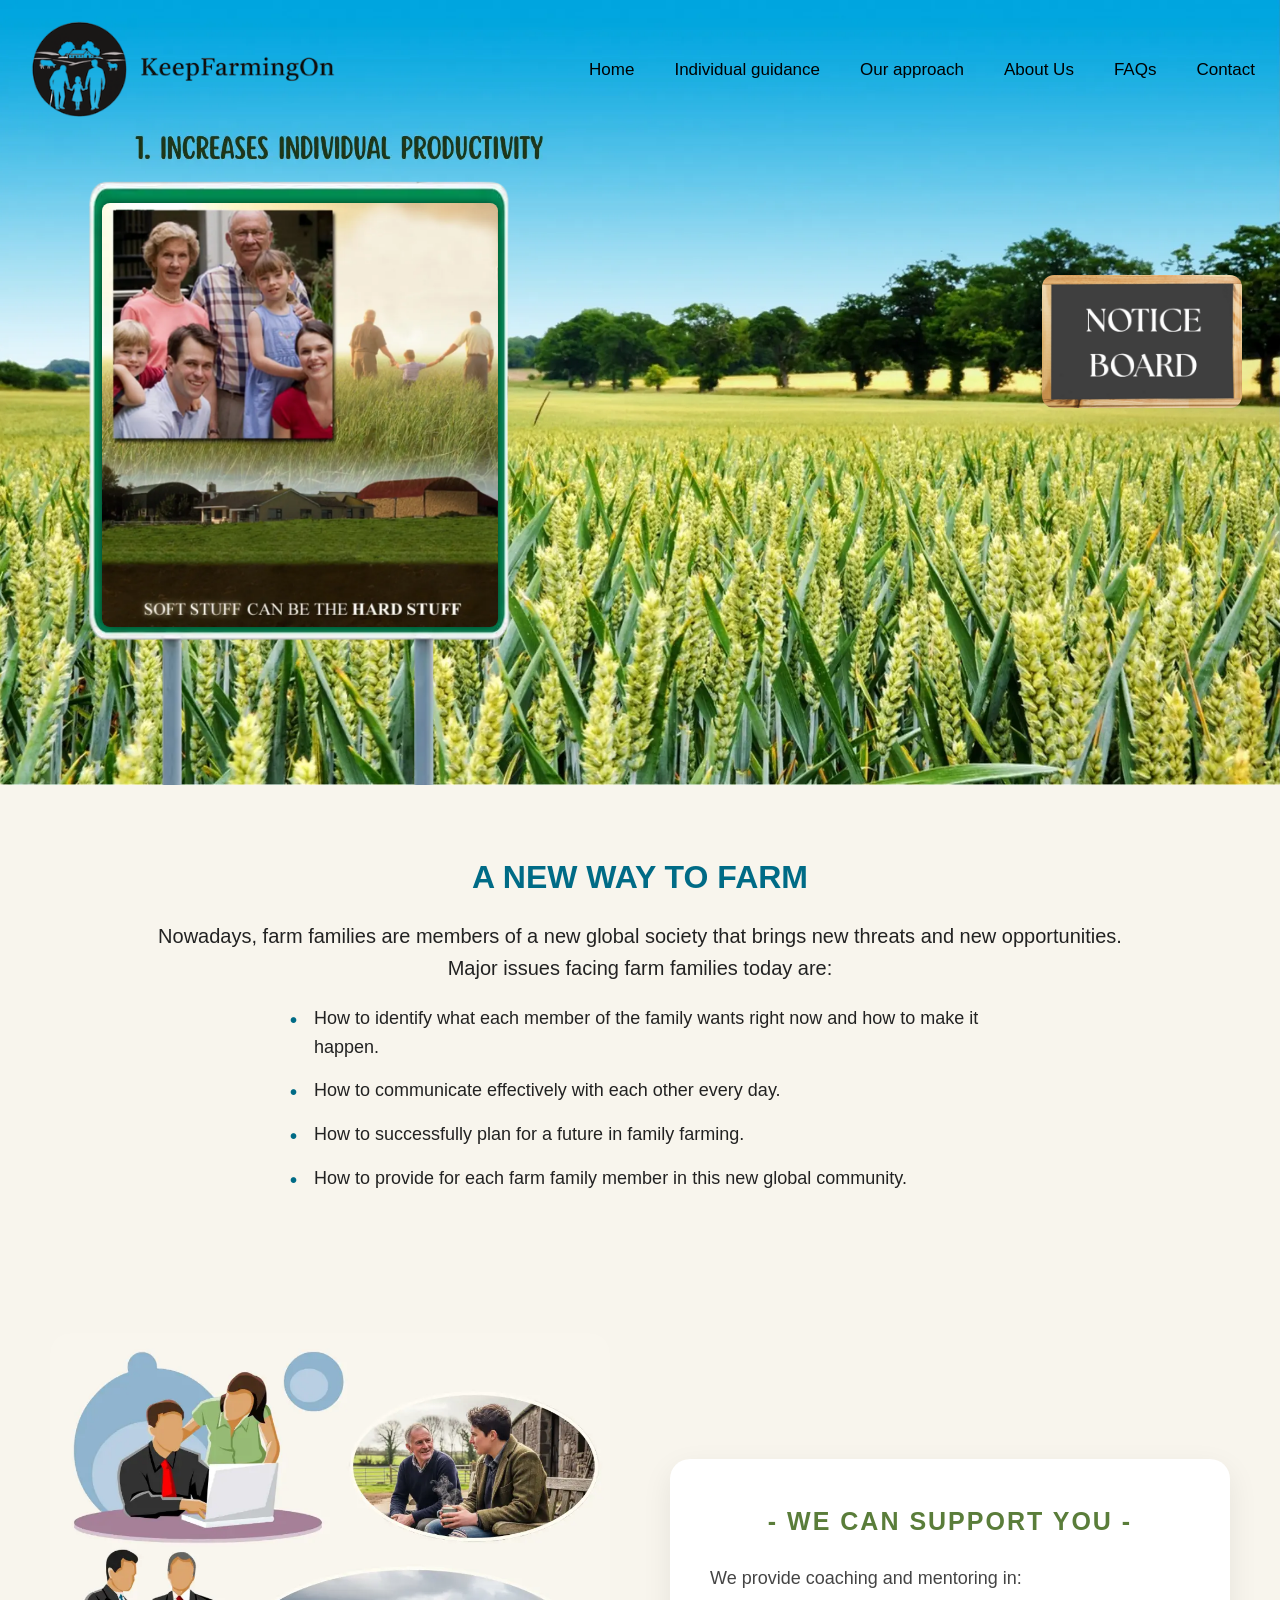
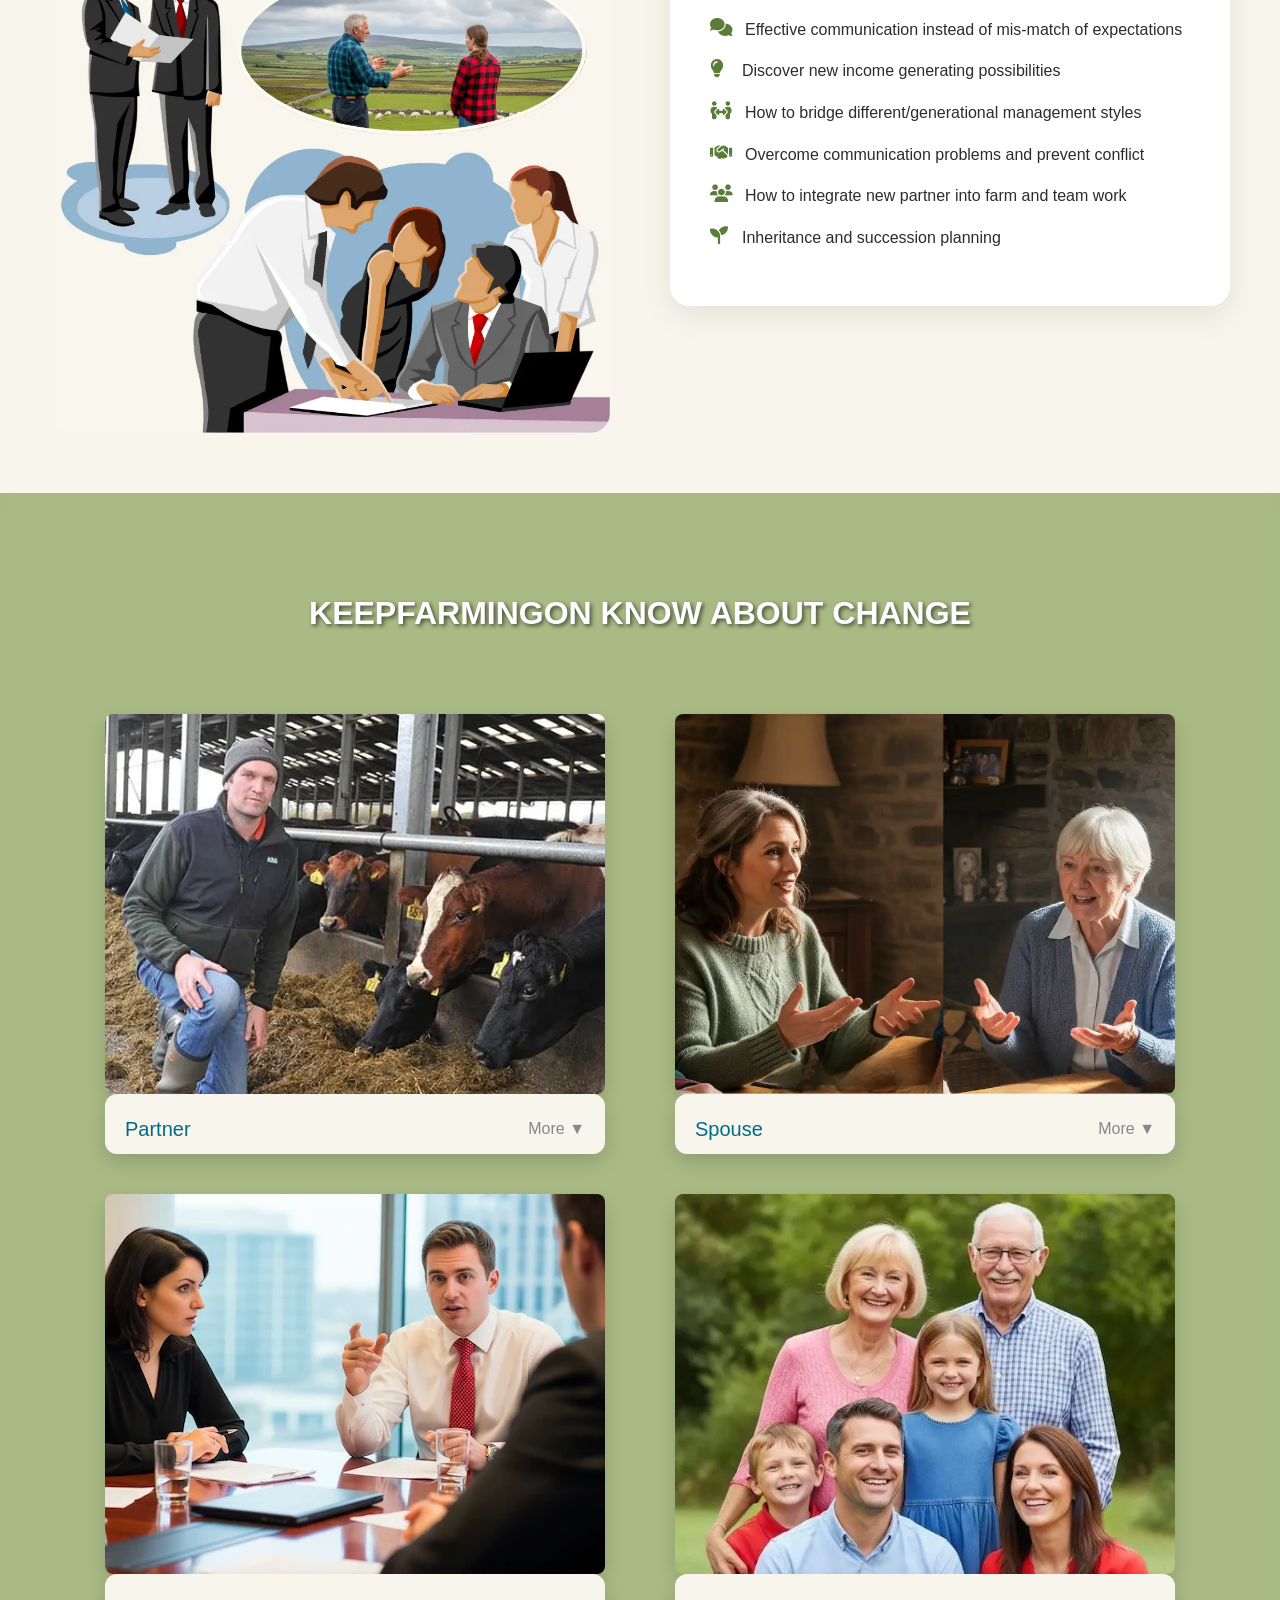
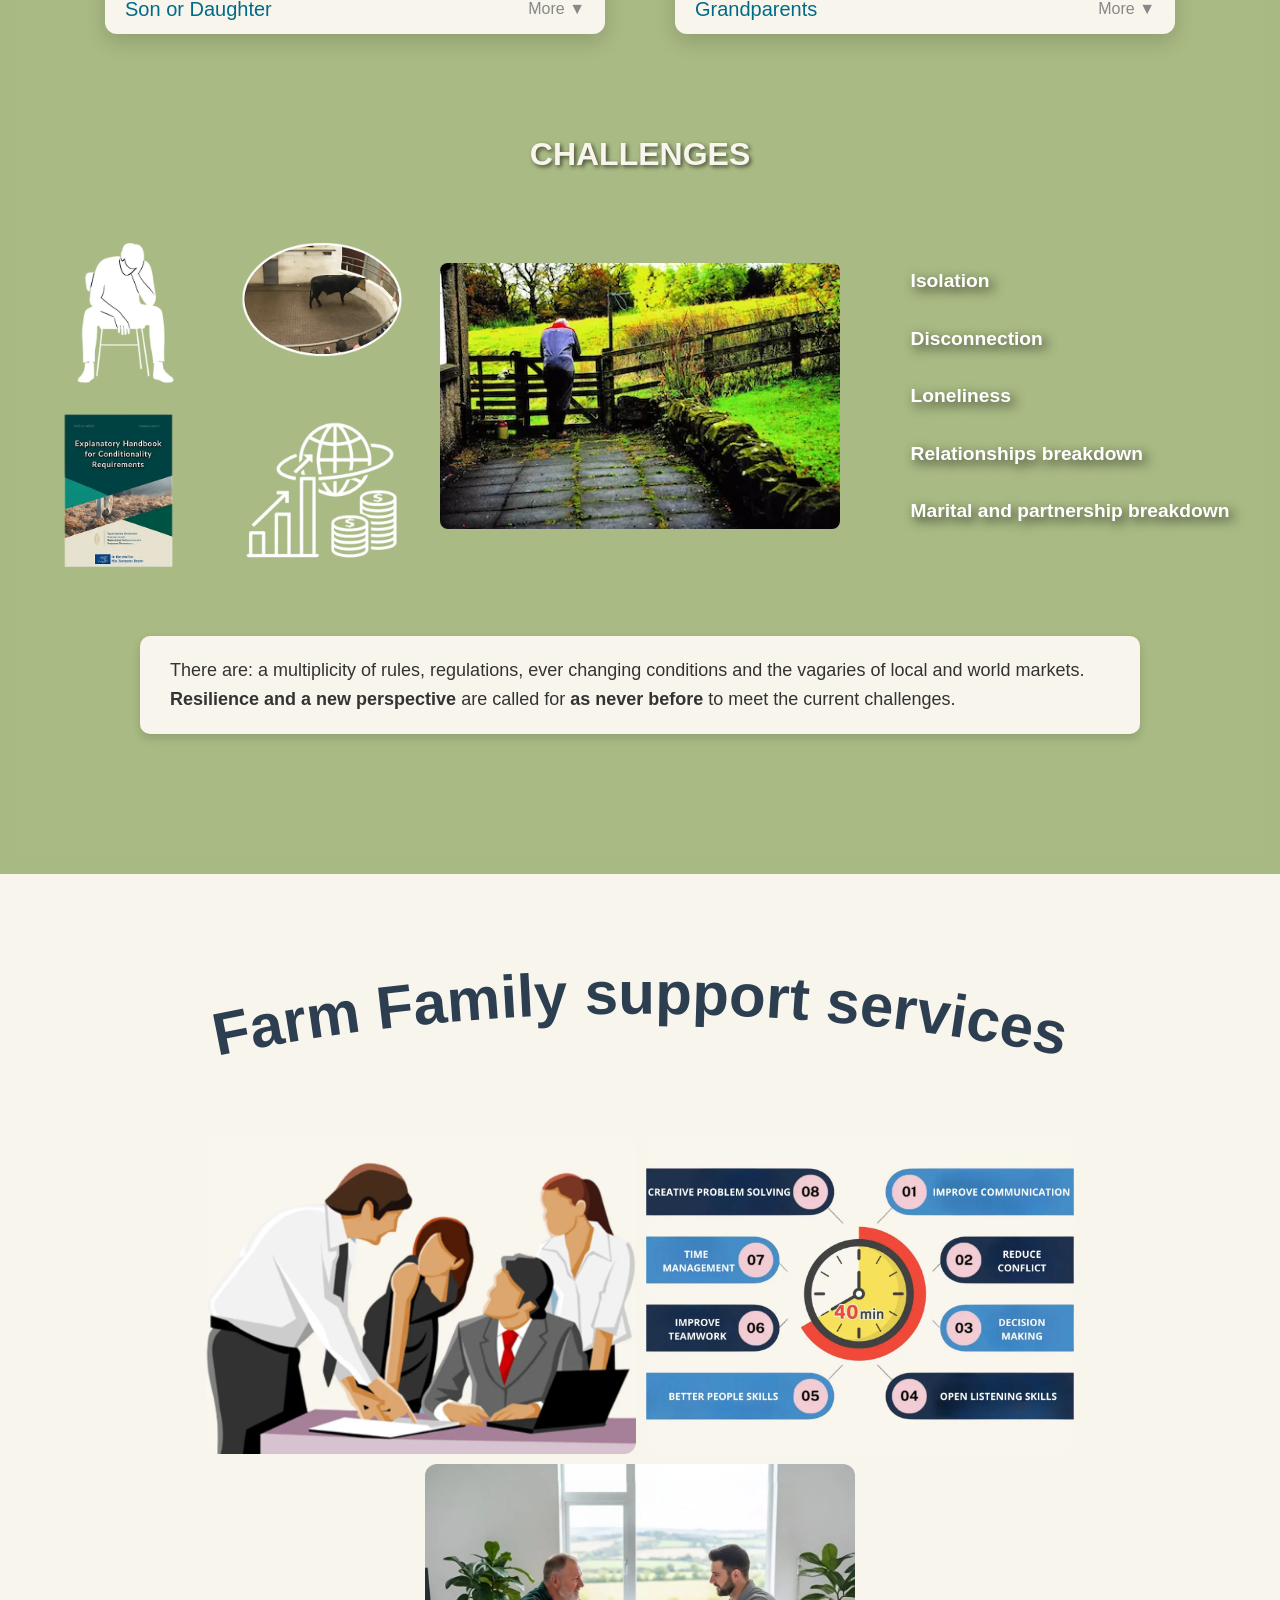
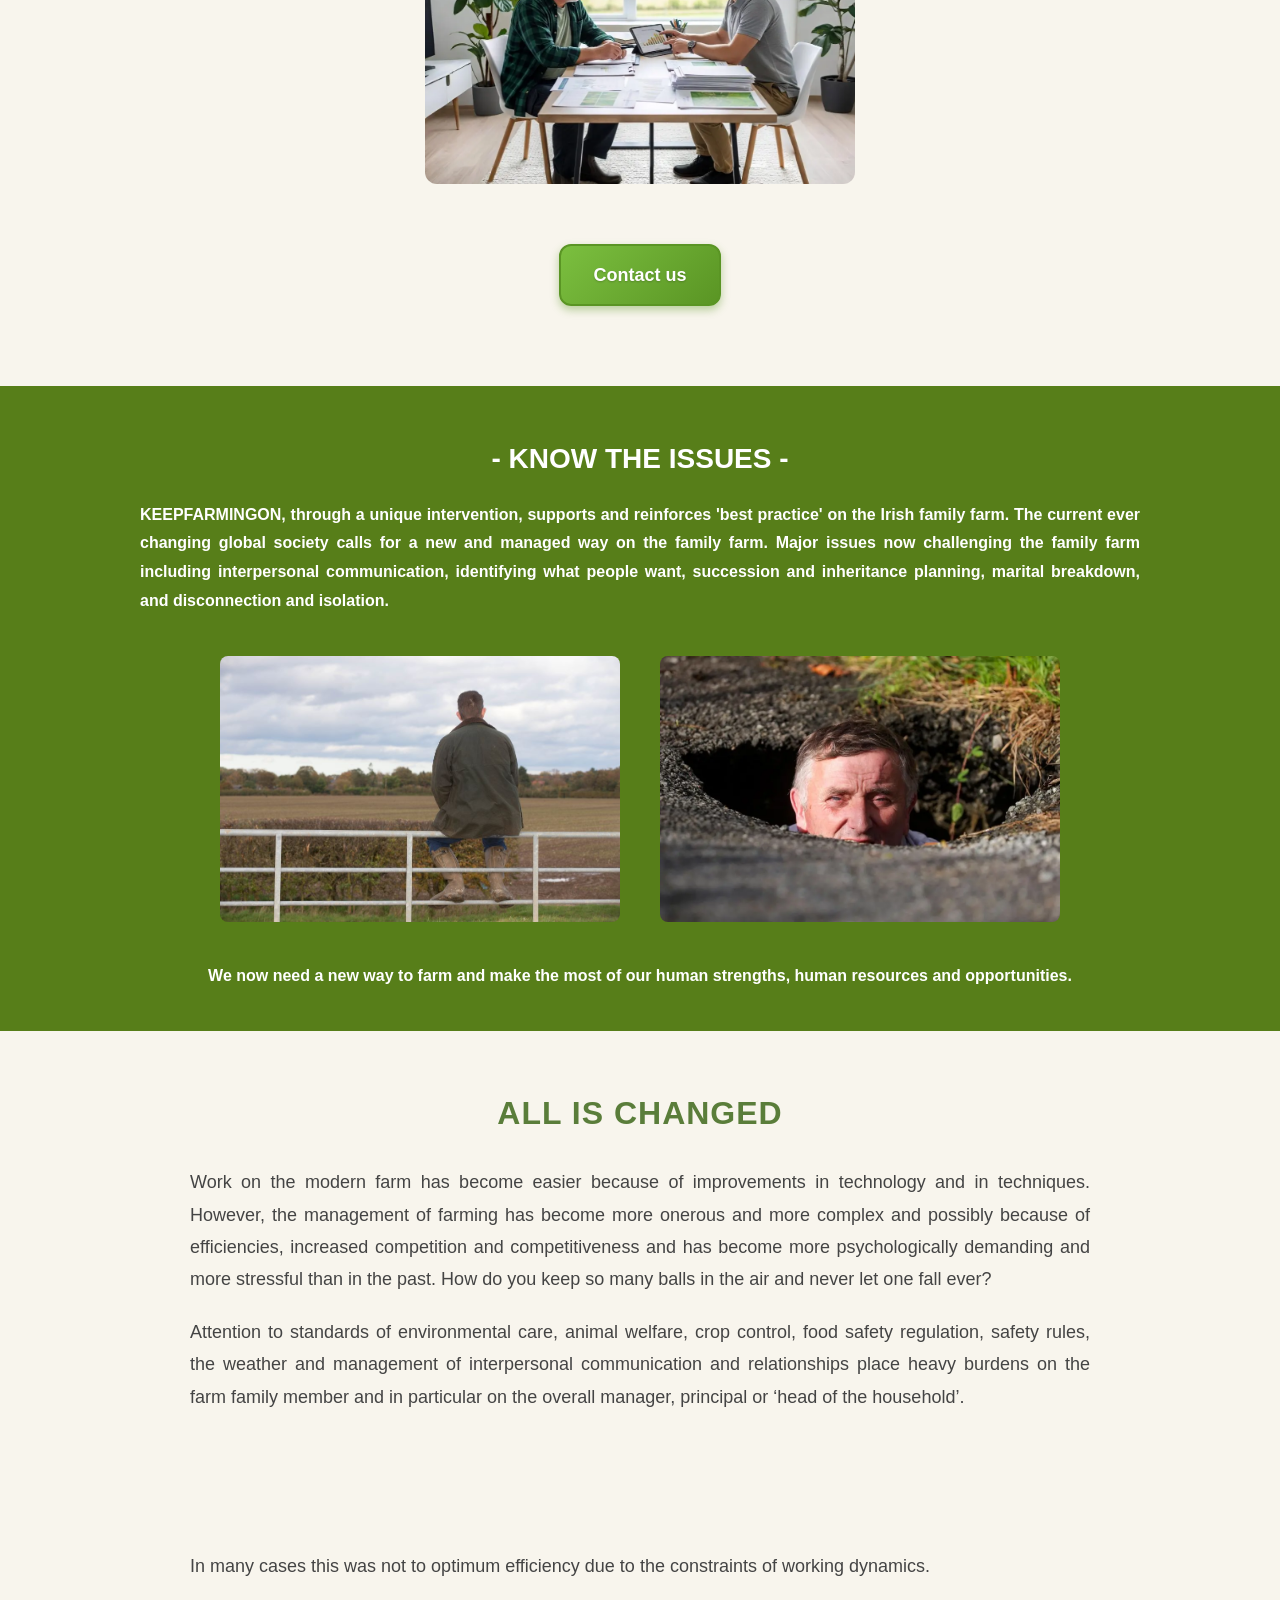
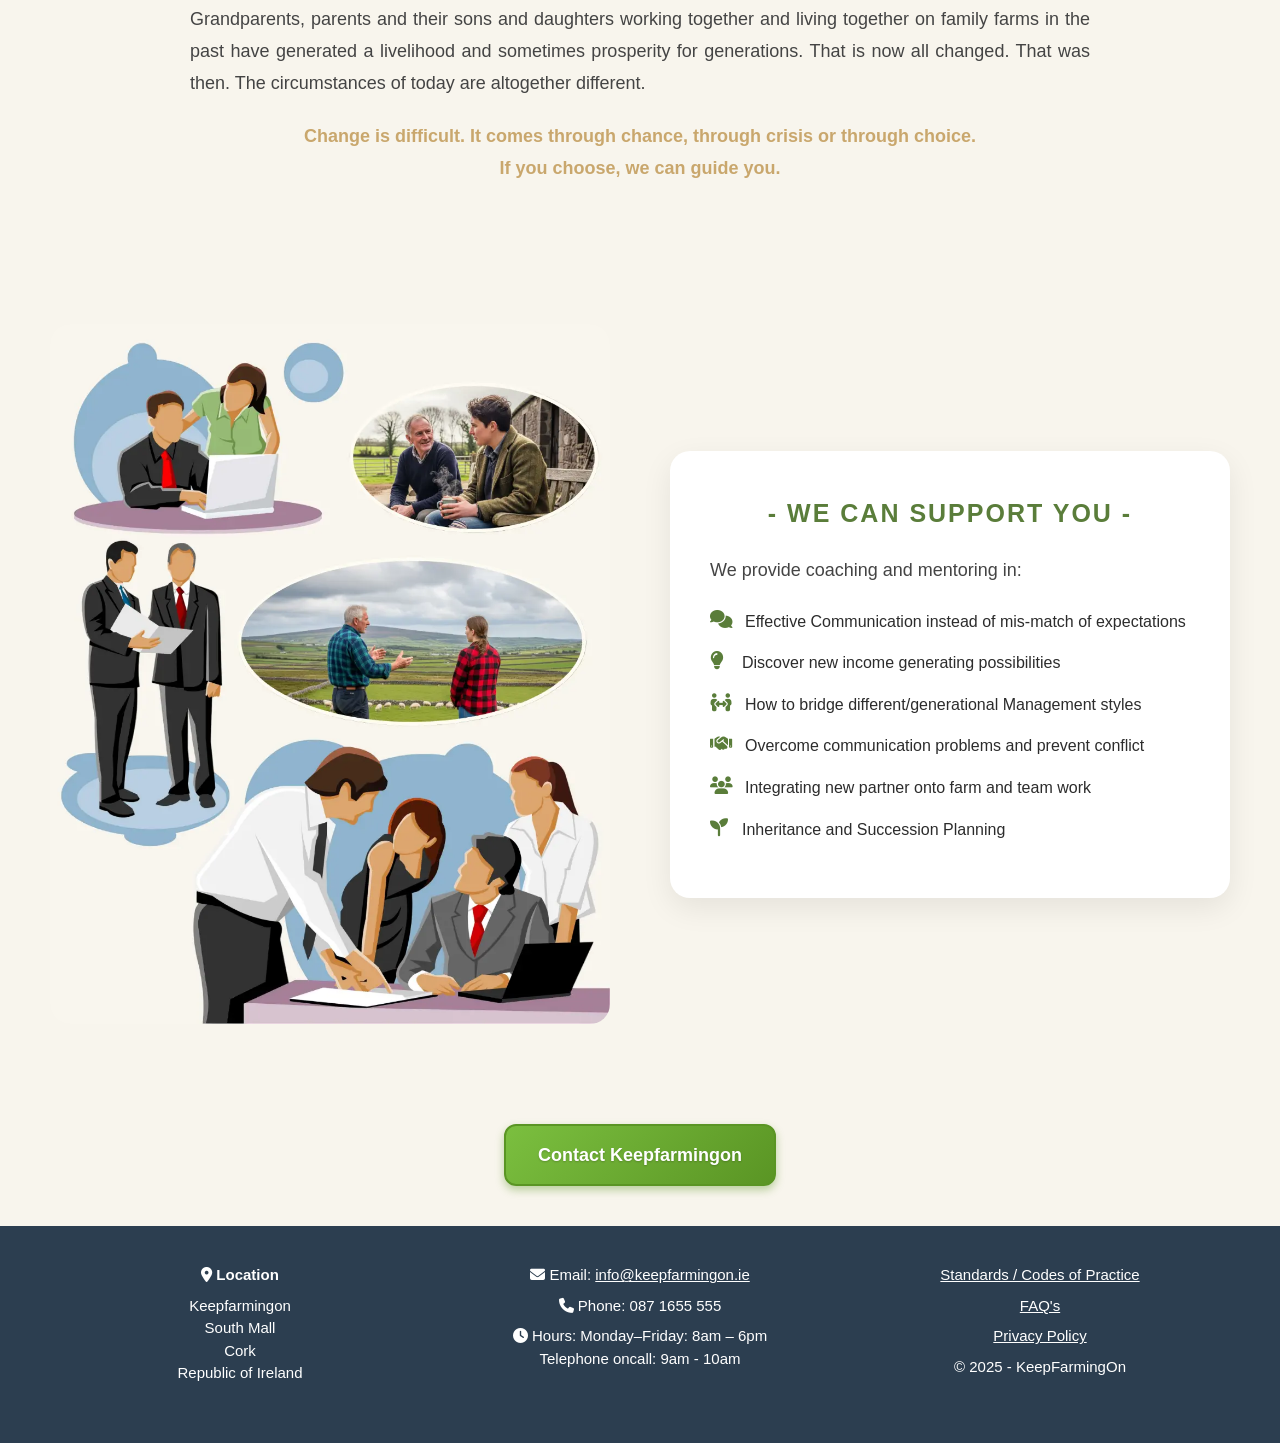
==== commit 24006e4c: "Cambios de texto" ====
--- a/index.html
+++ b/index.html
@@ -88,20 +88,259 @@
 		<h2 class="main-title">A NEW WAY TO FARM</h2>
 
 		<p class="description">
-			Farm families are todays members of a new global society that brings new threats and new opportunities.
+			Nowadays, farm families are members of a new global society that brings new threats and new opportunities.
 			<br>
-			Three major issues facing farm families today are:
+			Major issues facing farm families today are:
 		</p>
 
 		<ul class="description-list">
 			<li>How to identify what each member of the family wants right now and how to make it happen.</li>
 			<li>How to communicate effectively with each other every day.</li>
-			<li>How to successfully plan for a future in family farming and how to provide for each farm family member
-				in this new global community.</li>
+			<li>How to successfully plan for a future in family farming.</li>
+			<li>How to provide for each farm family member in this new global community.</li>
 		</ul>
 
 		<!-- <a href="#" class="btn-general">Book/Audio</a> -->
 	</div>
+
+	<!-- Coaching -->
+
+	<section id="coaching-section">
+		<div class="coaching-container">
+			<div class="image-box">
+				<img src="images/Reunion.webp" alt="Coaching illustration" width="1024" height="1280" />
+			</div>
+
+			<div class="content-box">
+				<h2>- We Can Support You -</h2>
+				<p>We provide coaching and mentoring in:</p>
+				<ul>
+					<li><i class="fas fa-comments"></i> Effective communication instead of mis-match of expectations
+					</li>
+					<li><i class="fas fa-lightbulb"></i> Discover new income generating possibilities</li>
+					<li><i class="fas fa-people-arrows"></i> How to bridge different/generational management styles</li>
+					<li><i class="fas fa-handshake"></i> Overcome communication problems and prevent conflict</li>
+					<li><i class="fas fa-users"></i> How to integrate new partner into farm and team work</li>
+					<li><i class="fas fa-seedling"></i> Inheritance and succession planning</li>
+				</ul>
+			</div>
+		</div>
+	</section>
+
+	<!-- BLUR -->
+
+	<section class="blur-background-section">
+
+		<h2 class="section-title">KEEPFARMINGON KNOW ABOUT CHANGE</h2>
+
+		<div class="content-container">
+			<div class="info-block">
+
+				<div class="info-card">
+					<img src="images/Husband.webp" alt="Imagen Husband">
+				</div>
+
+				<div class="info-card expandable" onclick="this.classList.toggle('expanded')">
+					<h3>Partner</h3>
+					<p>Huge responsibility is placed on the partner. This becomes particularly onerous when there has
+						been a bad year and when cashflow problems arise.
+						Relationship difficulties with family members can ensue. This is compounded with
+						difficulties when banks, revenue, farm suppliers and creditors keep calling. <br>What can be
+						done?
+					</p>
+				</div>
+			</div>
+
+			<div class="info-block">
+				<div class="info-card">
+					<img src="images/Wife.webp" alt="Imagen Wife">
+				</div>
+
+				<div class="info-card expandable" onclick="this.classList.toggle('expanded')">
+					<h3>Spouse</h3>
+					<p>The farm spouse is often placed in a traditional role of home-maker and peace-maker. She is often
+						placed in a very stressful,
+						invidious and non-sustainable position when asked to resolve disagreements between other family
+						members. <br>What can she do?</p>
+				</div>
+			</div>
+			<div class="info-block">
+				<div class="info-card">
+					<img src="images/Discussing.webp" alt="Imagen Daughter">
+				</div>
+
+				<div class="info-card expandable" onclick="this.classList.toggle('expanded')">
+					<h3>Son or Daughter</h3>
+					<p>Sons and daughters are affected by the challenges in the family farm. They may have wishes to
+						have
+						greater income, greater independence,
+						pursue further education or career or marriage or partnership. <br>What can the family as whole
+						do?
+					</p>
+				</div>
+			</div>
+			<div class="info-block">
+				<div class="info-card">
+					<img src="images/family.webp" alt="Imagen Grandparents">
+				</div>
+
+				<div class="info-card expandable" onclick="this.classList.toggle('expanded')">
+					<h3>Grandparents</h3>
+					<p>Many family farms have to provide for grandparents and parents in addition to young children.
+						<br>What can the family do to keep going on, respect each individual’s
+						wishes and dignity and grow in such circumstances?
+					</p>
+				</div>
+			</div>
+		</div>
+
+		<!-- CHALLENGES -->
+
+		<h2 class="section-title2">CHALLENGES</h2>
+
+		<div class="challenges">
+			<div class="challenges-column">
+				<img src="images/icons.webp" alt="Icons" class="column-image icon">
+			</div>
+
+			<div class="challenges-column">
+				<img src="images/person.webp" alt="Isolation" class="column-image person">
+			</div>
+
+			<div class="challenges-column">
+				<ul class="challenges-list">
+					<li>Isolation</li>
+					<li>Disconnection</li>
+					<li>Loneliness</li>
+					<li>Relationships breakdown</li>
+					<li>Marital and partnership breakdown</li>
+				</ul>
+			</div>
+		</div>
+
+		<p class="section-text-card">There are: a multiplicity of rules, regulations, ever changing conditions and the
+			vagaries of local and world markets. <br><strong>Resilience and a new perspective</strong> are called for
+			<strong>as never before</strong> to meet
+			the current challenges.
+		</p>
+
+	</section>
+
+
+	<!-- Farm Family -->
+
+	<section id="check-out" class="curved-text-section">
+
+		<div class="curved-text">
+			<svg viewBox="0 0 1000 200">
+				<defs>
+					<path id="curve" d="M 0,160 A 1000,450 0 0,1 1000,160" />
+				</defs>
+				<text text-anchor="middle">
+					<textPath href="#curve" startOffset="50%">
+						Farm Family support services
+					</textPath>
+				</text>
+			</svg>
+		</div>
+
+		<!-- <p>40 min appointment available</p> -->
+
+		<div class="images_checkout">
+			<img src="images/group.webp" alt="Group" class="group" width="1099" height="818" />
+			<img src="images/Support_services.webp" alt="Support_services" class="clock" />
+			<img src="images/Meeting.webp" alt="Meeting" class="meeting" />
+		</div>
+		<div class="btn-contact">
+			<a href="Contact.html" class="btn-general">Contact us</a>
+		</div>
+	</section>
+
+	<!-- Issues -->
+
+	<section class="issues-section">
+		<div class="issues-container">
+			<h2>- KNOW THE ISSUES -</h2>
+			<p>
+				<strong>KEEPFARMINGON, through a unique intervention, supports and reinforces 'best practice' on the
+					Irish family farm. The current ever changing global society calls for a new and managed way on the
+					family farm. Major issues now challenging the family farm including interpersonal communication,
+					identifying what people want, succession and inheritance planning, marital breakdown, and
+					disconnection and isolation.</strong>
+			</p>
+			<div class="issues-images">
+				<img src="images/isolation.jpg" alt="Isolation">
+				<img src="images/person_hole.webp" alt="Person_hole">
+			</div>
+
+			<p class="need">
+				<strong>We now need a new way to farm and make the most of our human strengths, human resources and
+					opportunities.</strong>
+			</p>
+		</div>
+	</section>
+
+	<!-- Change -->
+
+	<section class="farm-change-section">
+		<div class="farm-container">
+			<h2 class="farm-title">ALL IS CHANGED</h2>
+			<p class="farm-text">
+				Work on the modern farm has become easier because of improvements in technology and in techniques.
+				However, the management of farming has become more onerous and more complex and possibly because of
+				efficiencies, increased competition and competitiveness and has become more psychologically demanding
+				and more stressful than in the past. How do you keep so many balls in the air and never let one fall
+				ever?
+			</p>
+			<p class="farm-text">
+				Attention to standards of environmental care, animal welfare, crop control, food safety regulation,
+				safety rules, the weather and management of interpersonal communication and relationships place heavy
+				burdens on the farm family member and in particular on the overall manager, principal or ‘head of the
+				household’.
+			</p>
+			<p class="farm-text">
+				The intergenerational family farm team members have got the work done for many generations every day,
+				all day for 365 days of every year for perhaps 100 years. All members have made an effort and some have
+				made extraordinary effort to keep the family farm going.
+			</p>
+			<p class="farm-text">
+				In many cases this was not to optimum efficiency due to the constraints of working dynamics.
+			</p>
+			<p class="farm-text">
+				Grandparents, parents and their sons and daughters working together and living together on family farms
+				in the past have generated a livelihood and sometimes prosperity for generations. That is now all
+				changed. That was then. The circumstances of today are altogether different.
+			</p>
+			<p class="farm-text highlight">
+				Change is difficult. It comes through chance, through crisis or through choice. <br>If you choose, we
+				can
+				guide you.
+			</p>
+		</div>
+	</section>
+
+	<!-- Text-slider -->
+	<!-- 
+	<div class="text-slider">
+		<button id="prev">&#8592;</button>
+
+		<div class="text-slider-content">
+			<div class="text-item active">
+				<h3>Text 1</h3>
+				<p>This is a long text with <strong>HTML formatting</strong>. You can place anything you want here.</p>
+			</div>
+			<div class="text-item">
+				<h3>Text 2</h3>
+				<p>Another different piece of content, maybe with <a href="#">a link</a> or a list.</p>
+			</div>
+			<div class="text-item">
+				<h3>Text 3</h3>
+				<p>Thank you for visiting. You can place a final message here.</p>
+			</div>
+		</div>
+
+		<button id="next">&#8594;</button>
+	</div> -->
 
 	<!-- Coaching -->
 
@@ -127,245 +366,6 @@
 		</div>
 	</section>
 
-	<!-- BLUR -->
-
-	<section class="blur-background-section">
-
-		<h2 class="section-title">KEEPFARMINGON KNOW ABOUT CHANGE</h2>
-
-		<div class="content-container">
-			<div class="info-block">
-
-				<div class="info-card">
-					<img src="images/Husband.webp" alt="Imagen Husband">
-				</div>
-
-				<div class="info-card expandable" onclick="this.classList.toggle('expanded')">
-					<h3>Partner</h3>
-					<p>Huge responsibility is placed on the partner. This becomes particularly onerous when there has
-						been a bad year and when cashflow problems arise.
-						Relationship difficulties with family members can ensue. This is compounded with
-						difficulties when banks, revenue, farm suppliers and creditors keep calling. <br>What can be
-						done?
-					</p>
-				</div>
-			</div>
-
-			<div class="info-block">
-				<div class="info-card">
-					<img src="images/Wife.webp" alt="Imagen Wife">
-				</div>
-
-				<div class="info-card expandable" onclick="this.classList.toggle('expanded')">
-					<h3>Spouse</h3>
-					<p>The farm spouse is often placed in a traditional role of home-maker and peace-maker. She is often
-						placed in a very stressful,
-						invidious and non-sustainable position when asked to resolve disagreements between other family
-						members. <br>What can she do?</p>
-				</div>
-			</div>
-			<div class="info-block">
-				<div class="info-card">
-					<img src="images/Discussing.webp" alt="Imagen Daughter">
-				</div>
-
-				<div class="info-card expandable" onclick="this.classList.toggle('expanded')">
-					<h3>Son or Daughter</h3>
-					<p>Sons and daughters are affected by the challenges in the family farm. They may have wishes to
-						have
-						greater income, greater independence,
-						pursue further education or career or marriage or partnership. <br>What can the family as whole
-						do?
-					</p>
-				</div>
-			</div>
-			<div class="info-block">
-				<div class="info-card">
-					<img src="images/family.webp" alt="Imagen Grandparents">
-				</div>
-
-				<div class="info-card expandable" onclick="this.classList.toggle('expanded')">
-					<h3>Grandparents</h3>
-					<p>Many family farms have to provide for grandparents and parents in addition to young children.
-						<br>What can the family do to keep going on, respect each individual’s
-						wishes and dignity and grow in such circumstances?
-					</p>
-				</div>
-			</div>
-		</div>
-
-		<!-- CHALLENGES -->
-
-		<h2 class="section-title2">CHALLENGES</h2>
-
-		<div class="challenges">
-			<div class="challenges-column">
-				<img src="images/icons.webp" alt="Icons" class="column-image icon">
-			</div>
-
-			<div class="challenges-column">
-				<img src="images/person.webp" alt="Isolation" class="column-image person">
-			</div>
-
-			<div class="challenges-column">
-				<ul class="challenges-list">
-					<li>Isolation</li>
-					<li>Disconnection</li>
-					<li>Loneliness</li>
-					<li>Relationships breakdown</li>
-					<li>Marital and partnership breakdown</li>
-				</ul>
-			</div>
-		</div>
-
-		<p class="section-text-card">There are: a multiplicity of rules, regulations, ever changing conditions and the
-			vagaries of local and world markets. <br><strong>Resilience and a new perspective</strong> are called for
-			<strong>as never before</strong> to meet
-			the current challenges.
-		</p>
-
-	</section>
-
-
-	<!-- Farm Family -->
-
-	<section id="check-out" class="curved-text-section">
-
-		<div class="curved-text">
-			<svg viewBox="0 0 1000 200">
-				<defs>
-					<path id="curve" d="M 0,160 A 1000,450 0 0,1 1000,160" />
-				</defs>
-				<text text-anchor="middle">
-					<textPath href="#curve" startOffset="50%">
-						Farm Family support services
-					</textPath>
-				</text>
-			</svg>
-		</div>
-
-		<!-- <p>40 min appointment available</p> -->
-
-		<div class="images_checkout">
-			<img src="images/group.webp" alt="Group" class="group" width="1099" height="818" />
-			<img src="images/Support_services.webp" alt="Support_services" class="clock" />
-			<img src="images/Meeting.webp" alt="Meeting" class="meeting" />
-		</div>
-		<div class="btn-contact">
-			<a href="Contact.html" class="btn-general">Contact us</a>
-		</div>
-	</section>
-
-	<!-- Issues -->
-
-	<section class="issues-section">
-		<div class="issues-container">
-			<h2>- KNOW THE ISSUES -</h2>
-			<p>
-				<strong>KEEPFARMINGON, through a unique intervention, supports and reinforces 'best practice' on the
-					Irish family farm. The current ever changing global society calls for a new and managed way on the
-					family farm. Major issues now challenging the family farm including interpersonal communication,
-					identifying what people want, succession and inheritance planning, marital breakdown, and
-					disconnection and isolation.</strong>
-			</p>
-			<div class="issues-images">
-				<img src="images/isolation.jpg" alt="Isolation">
-				<img src="images/person_hole.webp" alt="Person_hole">
-			</div>
-
-			<p class="need">
-				<strong>We now need a new way to farm and make the most of our human strengths, human resources and
-					opportunities.</strong>
-			</p>
-		</div>
-	</section>
-
-	<!-- Change -->
-
-	<section class="farm-change-section">
-		<div class="farm-container">
-			<h2 class="farm-title">ALL IS CHANGED</h2>
-			<p class="farm-text">
-				Work on the modern farm has become easier because of improvements in technology and in techniques.
-				However, the management of farming has become more onerous and more complex and possibly because of
-				efficiencies, increased competition and competitiveness and has become more psychologically demanding
-				and more stressful than in the past. How do you keep so many balls in the air and never let one fall
-				ever?
-			</p>
-			<p class="farm-text">
-				Attention to standards of environmental care, animal welfare, crop control, food safety regulation,
-				safety rules, the weather and management of interpersonal communication and relationships place heavy
-				burdens on the farm family member and in particular on the overall manager, principal or ‘head of the
-				household’.
-			</p>
-			<p class="farm-text">
-				The intergenerational family farm team members have got the work done for many generations every day,
-				all day for 365 days of every year for perhaps 100 years. All members have made an effort and some have
-				made extraordinary effort to keep the family farm going.
-			</p>
-			<p class="farm-text">
-				In many cases this was not to optimum efficiency due to the constraints of working dynamics.
-			</p>
-			<p class="farm-text">
-				Grandparents, parents and their sons and daughters working together and living together on family farms
-				in the past have generated a livelihood and sometimes prosperity for generations. That is now all
-				changed. That was then. The circumstances of today are altogether different.
-			</p>
-			<p class="farm-text highlight">
-				Change is difficult. It comes through chance, through crisis or through choice. <br>If you choose, we
-				can
-				guide you.
-			</p>
-		</div>
-	</section>
-
-	<!-- Text-slider -->
-	<!-- 
-	<div class="text-slider">
-		<button id="prev">&#8592;</button>
-
-		<div class="text-slider-content">
-			<div class="text-item active">
-				<h3>Text 1</h3>
-				<p>This is a long text with <strong>HTML formatting</strong>. You can place anything you want here.</p>
-			</div>
-			<div class="text-item">
-				<h3>Text 2</h3>
-				<p>Another different piece of content, maybe with <a href="#">a link</a> or a list.</p>
-			</div>
-			<div class="text-item">
-				<h3>Text 3</h3>
-				<p>Thank you for visiting. You can place a final message here.</p>
-			</div>
-		</div>
-
-		<button id="next">&#8594;</button>
-	</div> -->
-
-	<!-- Coaching -->
-
-	<section id="coaching-section">
-		<div class="coaching-container">
-			<div class="image-box">
-				<img src="images/Reunion.webp" alt="Coaching illustration" width="1024" height="1280" />
-			</div>
-
-			<div class="content-box">
-				<h2>- We Can Support You -</h2>
-				<p>We provide coaching and mentoring in:</p>
-				<ul>
-					<li><i class="fas fa-comments"></i> Effective Communication instead of mis-match of expectations
-					</li>
-					<li><i class="fas fa-lightbulb"></i> Discover new income generating possibilities</li>
-					<li><i class="fas fa-people-arrows"></i> How to bridge different/generational Management styles</li>
-					<li><i class="fas fa-handshake"></i> Overcome communication problems and prevent conflict</li>
-					<li><i class="fas fa-users"></i> Integrating new partner onto farm and team work</li>
-					<li><i class="fas fa-seedling"></i> Inheritance and Succession Planning</li>
-				</ul>
-			</div>
-		</div>
-	</section>
-
 	<div class="btn-contact">
 		<a href="Contact.html" class="btn-general">Contact Keepfarmingon</a>
 	</div>
--- a/css/style.css
+++ b/css/style.css
@@ -2284,9 +2284,7 @@
 	max-width: 700px;
 	margin: 30px auto;
 	border-radius: 12px;
-	/* Bordes redondeados suaves */
 	padding: 10px;
-	/* Espacio interior para resaltar */
 }
 
 
@@ -2305,7 +2303,6 @@
 	padding: 20px;
 	text-align: center;
 	position: relative;
-	/* para la línea */
 }
 
 .options-section h2 {
@@ -2331,9 +2328,7 @@
 /* Línea divisoria */
 .option-column.left {
 	border-right: 2px solid #ddd;
-	/* línea vertical gris suave */
 	padding-right: 40px;
-	/* espacio extra antes de la línea */
 }
 
 .option-column.right {
@@ -2400,7 +2395,6 @@
 	max-width: 1000px;
 	margin: 0 auto;
 	padding: 20px;
-	padding-bottom: 60px;
 	text-align: justify;
 	line-height: 1.6;
 	color: #222;
@@ -3241,6 +3235,32 @@
 		text-align: left;
 	}
 
+
+	/*-----------------------------------------------------------------*/
+	/*  Approach.html
+/*-----------------------------------------------------------------*/
+
+	.training-section h2,
+	.options-section h2 {
+		font-size: 24px;
+		line-height: 1.2;
+	}
+
+	.option-column h3 {
+		font-size: 18px;
+		line-height: 1.3;
+	}
+
+	/* Todos los párrafos dentro de training-section, intro-text, approach-text, options-text */
+	.training-section p,
+	.intro-text p,
+	.approach-text p,
+	.options-text p,
+	.training-description {
+		font-size: 16px;
+		line-height: 1.5;
+	}
+
 	/*-----------------------------------------------------------------*/
 	/*  Contact Page
 /*-----------------------------------------------------------------*/
@@ -3885,6 +3905,101 @@
 	}
 
 	/*-----------------------------------------------------------------*/
+	/*  Approach.html
+/*-----------------------------------------------------------------*/
+
+
+	.training-section h2,
+	.options-section h2 {
+		font-size: 20px;
+		line-height: 1.2;
+	}
+
+	.option-column h3 {
+		font-size: 16px;
+		line-height: 1.3;
+	}
+
+	.training-section p,
+	.intro-text p,
+	.approach-text p,
+	.options-text p,
+	.training-description {
+		font-size: 14px;
+		line-height: 1.4;
+	}
+
+
+	.circle-gallery {
+		width: 320px;
+		height: 320px;
+		margin: 40px auto;
+		position: relative;
+	}
+
+	/* Imagen central */
+	.circle-gallery .center {
+		width: 150px;
+		height: 150px;
+		top: 50%;
+		left: 50%;
+		transform: translate(-50%, -50%);
+	}
+
+	.circle-gallery .center img {
+		width: 100%;
+		height: 100%;
+		object-fit: contain;
+	}
+
+	/* Logos */
+	.circle-gallery li {
+		width: 60px;
+		height: 60px;
+	}
+
+	/* Logos imágenes */
+	.circle-gallery li img {
+		width: 100%;
+		height: 100%;
+		border-radius: 10px;
+		object-fit: contain;
+	}
+
+	.understanding {
+		display: block;
+		width: 100%;
+		max-width: 380px;
+		margin: 20px auto;
+		border-radius: 10px;
+		padding: 6px;
+	}
+
+	.option-column img {
+		width: 100px;
+		/* before 200px */
+		height: 100px;
+		/*  200px */
+	}
+
+	.left .top {
+		transform: translateX(-30px);
+	}
+
+	.left .bottom {
+		transform: translateX(50px);
+	}
+
+	.right .top {
+		transform: translateX(30px);
+	}
+
+	.right .bottom {
+		transform: translateX(-50px);
+	}
+
+
+	/*-----------------------------------------------------------------*/
 	/*  Contact Page
 /*-----------------------------------------------------------------*/
 
@@ -3897,7 +4012,6 @@
 
 	.contact-box {
 		flex: 1 1 calc(50% - 20px);
-		/* Dos por fila, con espacio entre */
 		max-width: calc(50% - 20px);
 		flex-direction: column;
 		align-items: center;
@@ -4063,44 +4177,126 @@
 	/* INDIVIDUAL */
 
 	/* Programmes */
-    .programmes-wrap {
-        grid-template-columns: 1fr; /* 1 card por fila */
-        gap: 12px;
-        padding-top: 12px;
-    }
-
-    .programmes-title {
-        font-size: 18px;
-    }
-
-    .programme-card {
-        width: 95%;
-        max-width: 95%;
-        padding: 12px 10px;
-        margin: 0 auto 16px;
-    }
-
-    .programme-name {
-        font-size: 14px;
-    }
-
-    .step,
-    .feature-list li {
-        font-size: 11px;
-    }
-
-    .step-icon {
-        width: 14px;
-        height: 14px;
-        font-size: 9px;
-    }
-
-    .programme-header .programme-meta {
-        font-size: 10px;
-    }
-
-    .programme-note p,
-    .programme-note .muted {
-        font-size: 11px;
-    }
+	.programmes-wrap {
+		grid-template-columns: 1fr;
+		/* 1 card por fila */
+		gap: 12px;
+		padding-top: 12px;
+	}
+
+	.programmes-title {
+		font-size: 18px;
+	}
+
+	.programme-card {
+		width: 95%;
+		max-width: 95%;
+		padding: 12px 10px;
+		margin: 0 auto 16px;
+	}
+
+	.programme-name {
+		font-size: 14px;
+	}
+
+	.step,
+	.feature-list li {
+		font-size: 11px;
+	}
+
+	.step-icon {
+		width: 14px;
+		height: 14px;
+		font-size: 9px;
+	}
+
+	.programme-header .programme-meta {
+		font-size: 10px;
+	}
+
+	.programme-note p,
+	.programme-note .muted {
+		font-size: 11px;
+	}
+
+	/* APPROACH */
+
+	.training-section h2,
+	.options-section h2 {
+		font-size: 18px;
+		line-height: 1.2;
+	}
+
+	/* h3 dentro de columnas */
+	.option-column h3 {
+		font-size: 14px;
+		line-height: 1.3;
+	}
+
+	.training-header blockquote {
+		font-size: 13px;
+		line-height: 1.3;
+		margin: 10px 0;
+	}
+
+	/* Párrafos */
+	.training-section p,
+	.intro-text p,
+	.approach-text p,
+	.options-text p,
+	.training-description {
+		font-size: 13px;
+		line-height: 1.3;
+	}
+
+
+	.circle-gallery {
+		width: 250px;
+		height: 250px;
+		margin: 30px auto;
+		position: relative;
+	}
+
+	/* Imagen central */
+	.circle-gallery .center {
+		width: 120px;
+		height: 120px;
+		top: 50%;
+		left: 50%;
+		transform: translate(-50%, -50%);
+	}
+
+	.circle-gallery .center img {
+		width: 100%;
+		height: 100%;
+		object-fit: contain;
+	}
+
+	/* Logos */
+	.circle-gallery li {
+		width: 50px;
+		height: 50px;
+	}
+	.option-column img {
+		width: 80px;
+		/* before 200px */
+		height: 80px;
+		/*  200px */
+	}
+
+	.left .top {
+		transform: translateX(-10px);
+	}
+
+	.left .bottom {
+		transform: translateX(30px);
+	}
+
+	.right .top {
+		transform: translateX(10px);
+	}
+
+	.right .bottom {
+		transform: translateX(-30px);
+	}
 }
--- a/css/style.css
+++ b/css/style.css
@@ -2284,9 +2284,7 @@
 	max-width: 700px;
 	margin: 30px auto;
 	border-radius: 12px;
-	/* Bordes redondeados suaves */
 	padding: 10px;
-	/* Espacio interior para resaltar */
 }
 
 
@@ -2305,7 +2303,6 @@
 	padding: 20px;
 	text-align: center;
 	position: relative;
-	/* para la línea */
 }
 
 .options-section h2 {
@@ -2331,9 +2328,7 @@
 /* Línea divisoria */
 .option-column.left {
 	border-right: 2px solid #ddd;
-	/* línea vertical gris suave */
 	padding-right: 40px;
-	/* espacio extra antes de la línea */
 }
 
 .option-column.right {
@@ -2400,7 +2395,6 @@
 	max-width: 1000px;
 	margin: 0 auto;
 	padding: 20px;
-	padding-bottom: 60px;
 	text-align: justify;
 	line-height: 1.6;
 	color: #222;
@@ -3241,6 +3235,32 @@
 		text-align: left;
 	}
 
+
+	/*-----------------------------------------------------------------*/
+	/*  Approach.html
+/*-----------------------------------------------------------------*/
+
+	.training-section h2,
+	.options-section h2 {
+		font-size: 24px;
+		line-height: 1.2;
+	}
+
+	.option-column h3 {
+		font-size: 18px;
+		line-height: 1.3;
+	}
+
+	/* Todos los párrafos dentro de training-section, intro-text, approach-text, options-text */
+	.training-section p,
+	.intro-text p,
+	.approach-text p,
+	.options-text p,
+	.training-description {
+		font-size: 16px;
+		line-height: 1.5;
+	}
+
 	/*-----------------------------------------------------------------*/
 	/*  Contact Page
 /*-----------------------------------------------------------------*/
@@ -3885,6 +3905,101 @@
 	}
 
 	/*-----------------------------------------------------------------*/
+	/*  Approach.html
+/*-----------------------------------------------------------------*/
+
+
+	.training-section h2,
+	.options-section h2 {
+		font-size: 20px;
+		line-height: 1.2;
+	}
+
+	.option-column h3 {
+		font-size: 16px;
+		line-height: 1.3;
+	}
+
+	.training-section p,
+	.intro-text p,
+	.approach-text p,
+	.options-text p,
+	.training-description {
+		font-size: 14px;
+		line-height: 1.4;
+	}
+
+
+	.circle-gallery {
+		width: 320px;
+		height: 320px;
+		margin: 40px auto;
+		position: relative;
+	}
+
+	/* Imagen central */
+	.circle-gallery .center {
+		width: 150px;
+		height: 150px;
+		top: 50%;
+		left: 50%;
+		transform: translate(-50%, -50%);
+	}
+
+	.circle-gallery .center img {
+		width: 100%;
+		height: 100%;
+		object-fit: contain;
+	}
+
+	/* Logos */
+	.circle-gallery li {
+		width: 60px;
+		height: 60px;
+	}
+
+	/* Logos imágenes */
+	.circle-gallery li img {
+		width: 100%;
+		height: 100%;
+		border-radius: 10px;
+		object-fit: contain;
+	}
+
+	.understanding {
+		display: block;
+		width: 100%;
+		max-width: 380px;
+		margin: 20px auto;
+		border-radius: 10px;
+		padding: 6px;
+	}
+
+	.option-column img {
+		width: 100px;
+		/* before 200px */
+		height: 100px;
+		/*  200px */
+	}
+
+	.left .top {
+		transform: translateX(-30px);
+	}
+
+	.left .bottom {
+		transform: translateX(50px);
+	}
+
+	.right .top {
+		transform: translateX(30px);
+	}
+
+	.right .bottom {
+		transform: translateX(-50px);
+	}
+
+
+	/*-----------------------------------------------------------------*/
 	/*  Contact Page
 /*-----------------------------------------------------------------*/
 
@@ -3897,7 +4012,6 @@
 
 	.contact-box {
 		flex: 1 1 calc(50% - 20px);
-		/* Dos por fila, con espacio entre */
 		max-width: calc(50% - 20px);
 		flex-direction: column;
 		align-items: center;
@@ -4063,44 +4177,126 @@
 	/* INDIVIDUAL */
 
 	/* Programmes */
-    .programmes-wrap {
-        grid-template-columns: 1fr; /* 1 card por fila */
-        gap: 12px;
-        padding-top: 12px;
-    }
-
-    .programmes-title {
-        font-size: 18px;
-    }
-
-    .programme-card {
-        width: 95%;
-        max-width: 95%;
-        padding: 12px 10px;
-        margin: 0 auto 16px;
-    }
-
-    .programme-name {
-        font-size: 14px;
-    }
-
-    .step,
-    .feature-list li {
-        font-size: 11px;
-    }
-
-    .step-icon {
-        width: 14px;
-        height: 14px;
-        font-size: 9px;
-    }
-
-    .programme-header .programme-meta {
-        font-size: 10px;
-    }
-
-    .programme-note p,
-    .programme-note .muted {
-        font-size: 11px;
-    }
+	.programmes-wrap {
+		grid-template-columns: 1fr;
+		/* 1 card por fila */
+		gap: 12px;
+		padding-top: 12px;
+	}
+
+	.programmes-title {
+		font-size: 18px;
+	}
+
+	.programme-card {
+		width: 95%;
+		max-width: 95%;
+		padding: 12px 10px;
+		margin: 0 auto 16px;
+	}
+
+	.programme-name {
+		font-size: 14px;
+	}
+
+	.step,
+	.feature-list li {
+		font-size: 11px;
+	}
+
+	.step-icon {
+		width: 14px;
+		height: 14px;
+		font-size: 9px;
+	}
+
+	.programme-header .programme-meta {
+		font-size: 10px;
+	}
+
+	.programme-note p,
+	.programme-note .muted {
+		font-size: 11px;
+	}
+
+	/* APPROACH */
+
+	.training-section h2,
+	.options-section h2 {
+		font-size: 18px;
+		line-height: 1.2;
+	}
+
+	/* h3 dentro de columnas */
+	.option-column h3 {
+		font-size: 14px;
+		line-height: 1.3;
+	}
+
+	.training-header blockquote {
+		font-size: 13px;
+		line-height: 1.3;
+		margin: 10px 0;
+	}
+
+	/* Párrafos */
+	.training-section p,
+	.intro-text p,
+	.approach-text p,
+	.options-text p,
+	.training-description {
+		font-size: 13px;
+		line-height: 1.3;
+	}
+
+
+	.circle-gallery {
+		width: 250px;
+		height: 250px;
+		margin: 30px auto;
+		position: relative;
+	}
+
+	/* Imagen central */
+	.circle-gallery .center {
+		width: 120px;
+		height: 120px;
+		top: 50%;
+		left: 50%;
+		transform: translate(-50%, -50%);
+	}
+
+	.circle-gallery .center img {
+		width: 100%;
+		height: 100%;
+		object-fit: contain;
+	}
+
+	/* Logos */
+	.circle-gallery li {
+		width: 50px;
+		height: 50px;
+	}
+	.option-column img {
+		width: 80px;
+		/* before 200px */
+		height: 80px;
+		/*  200px */
+	}
+
+	.left .top {
+		transform: translateX(-10px);
+	}
+
+	.left .bottom {
+		transform: translateX(30px);
+	}
+
+	.right .top {
+		transform: translateX(10px);
+	}
+
+	.right .bottom {
+		transform: translateX(-30px);
+	}
 }
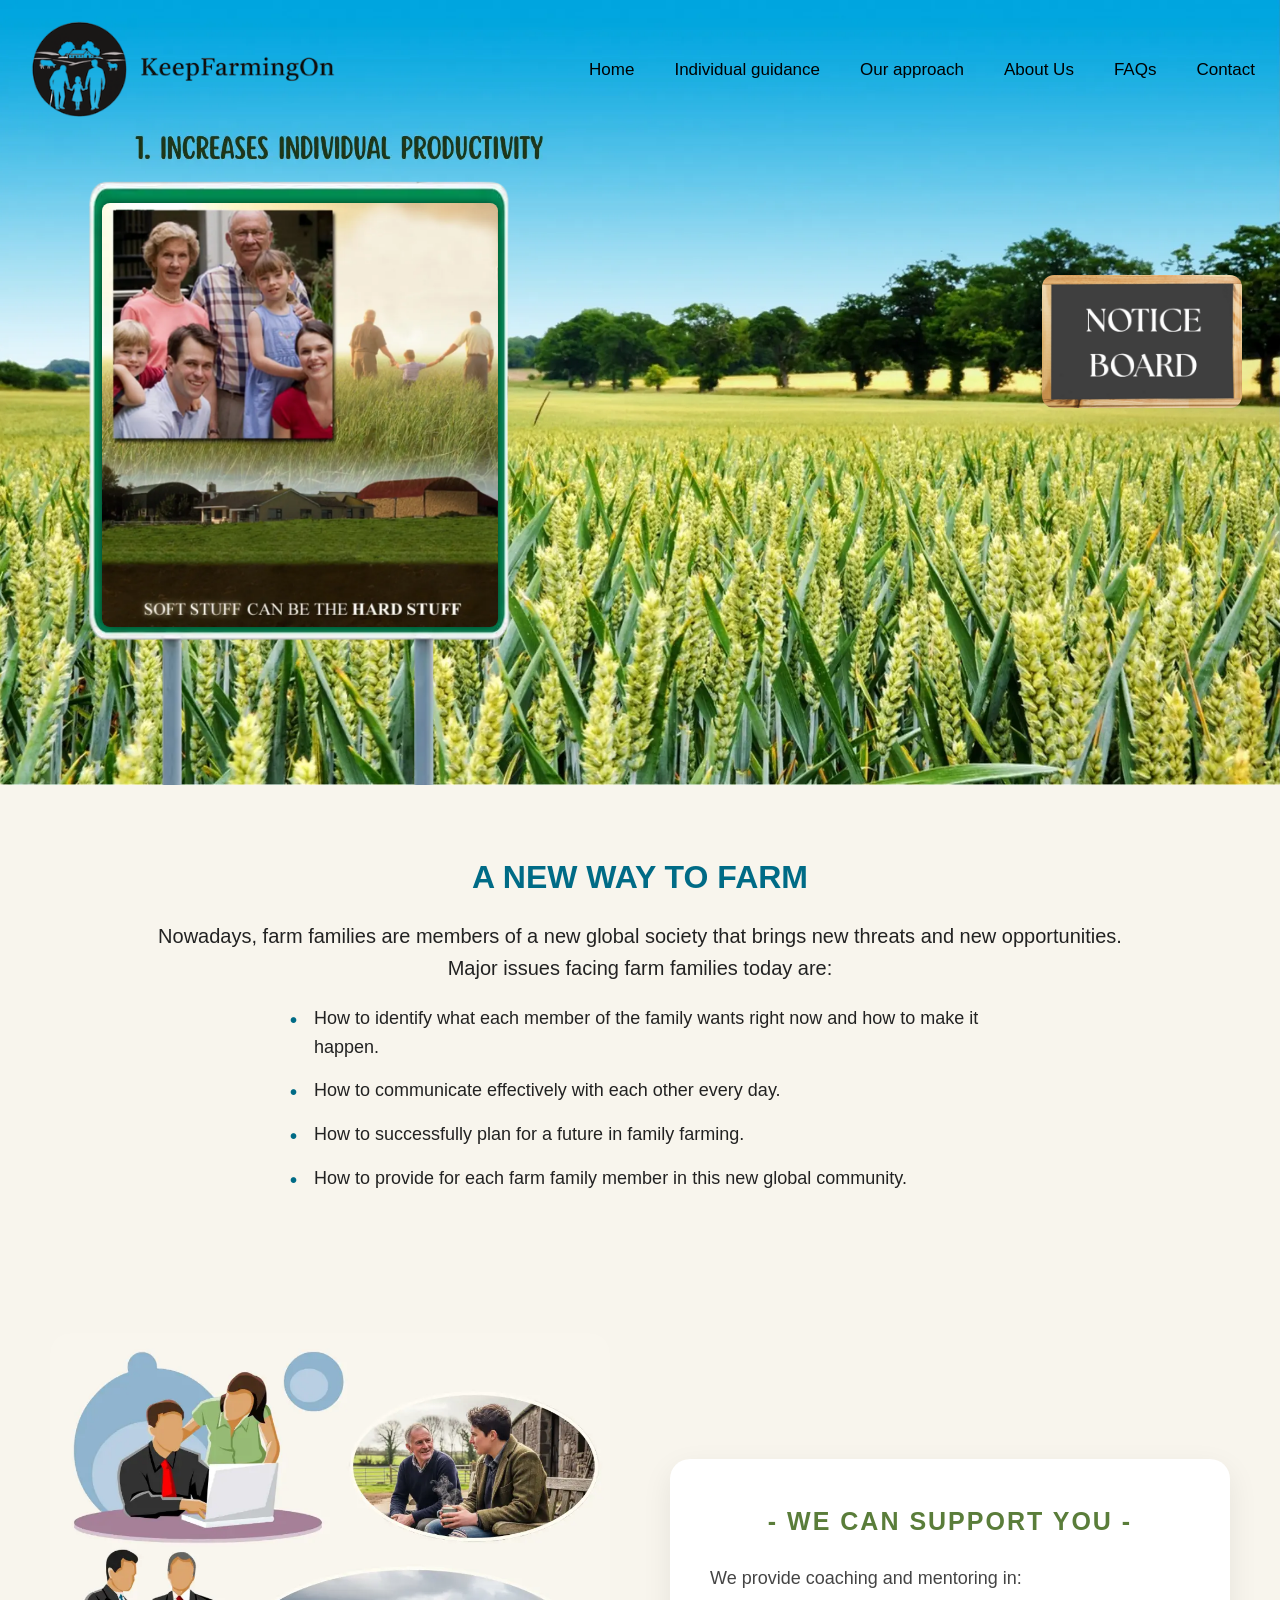
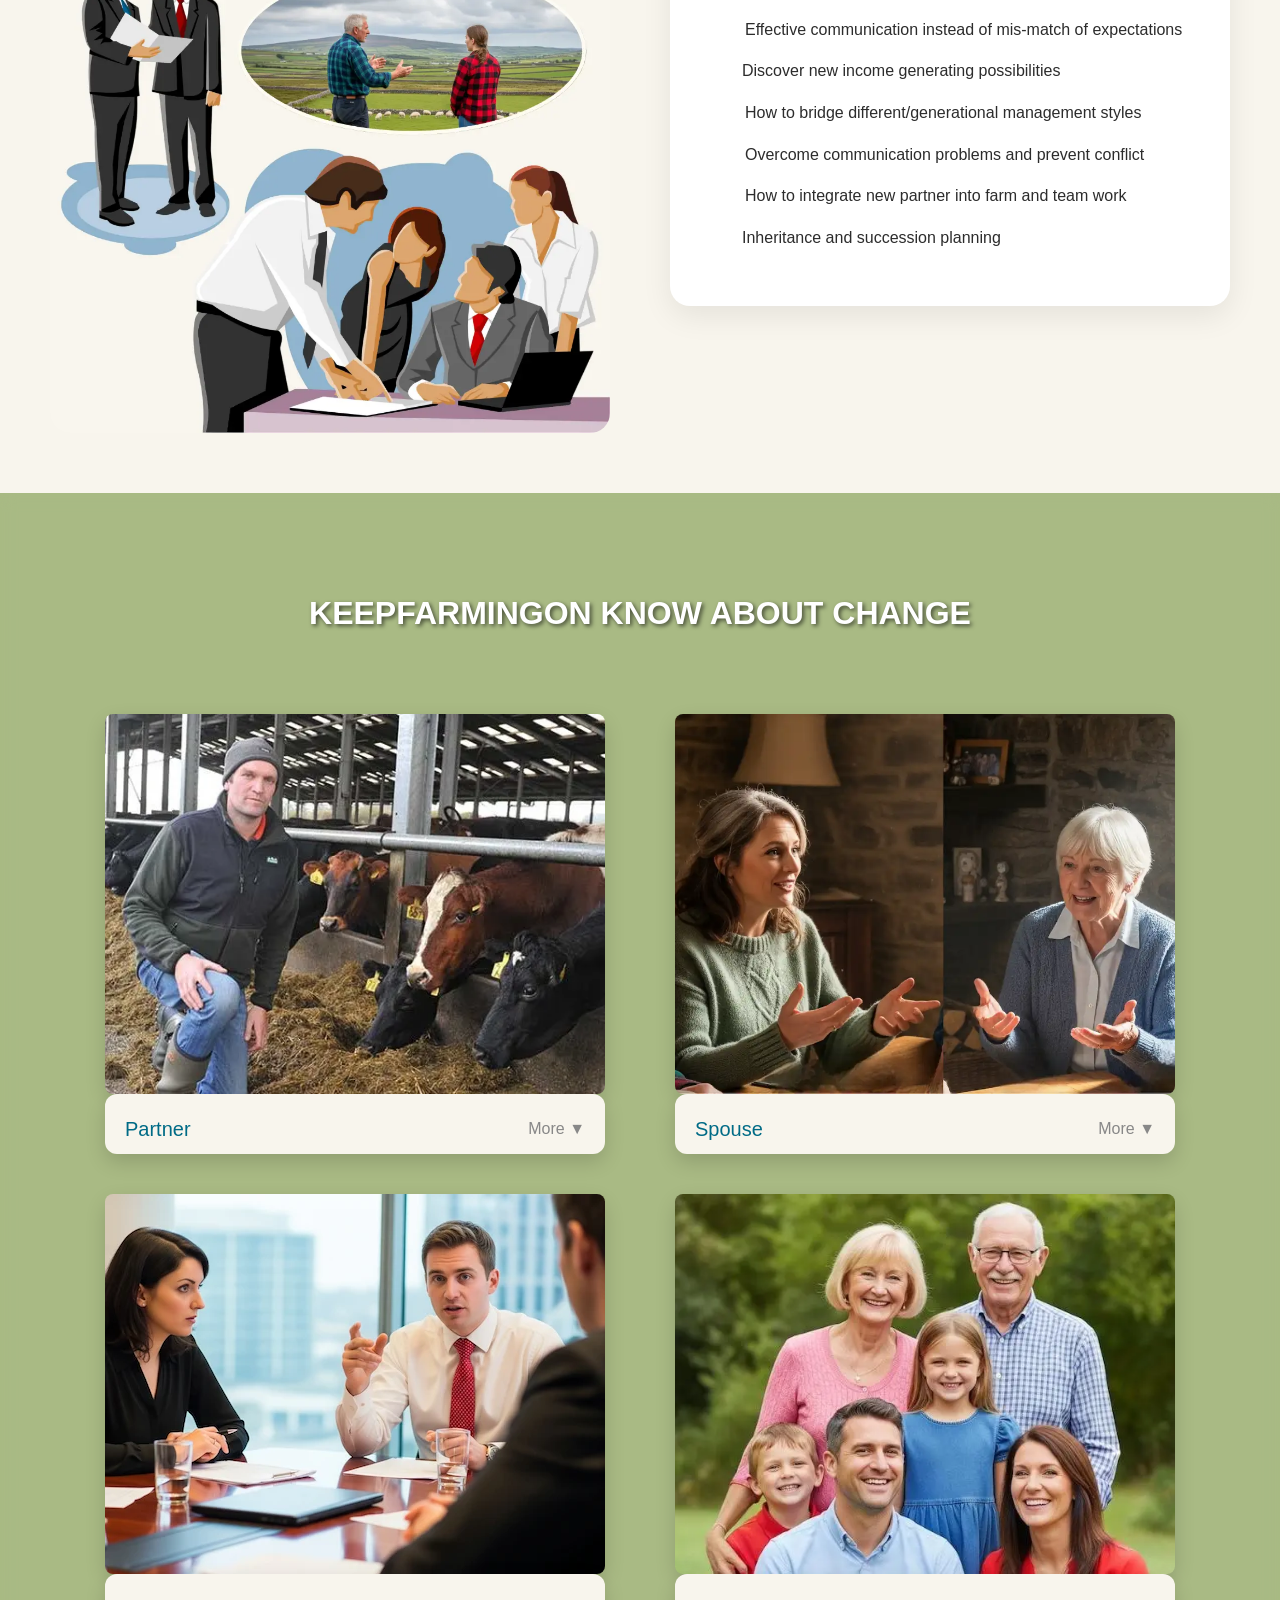
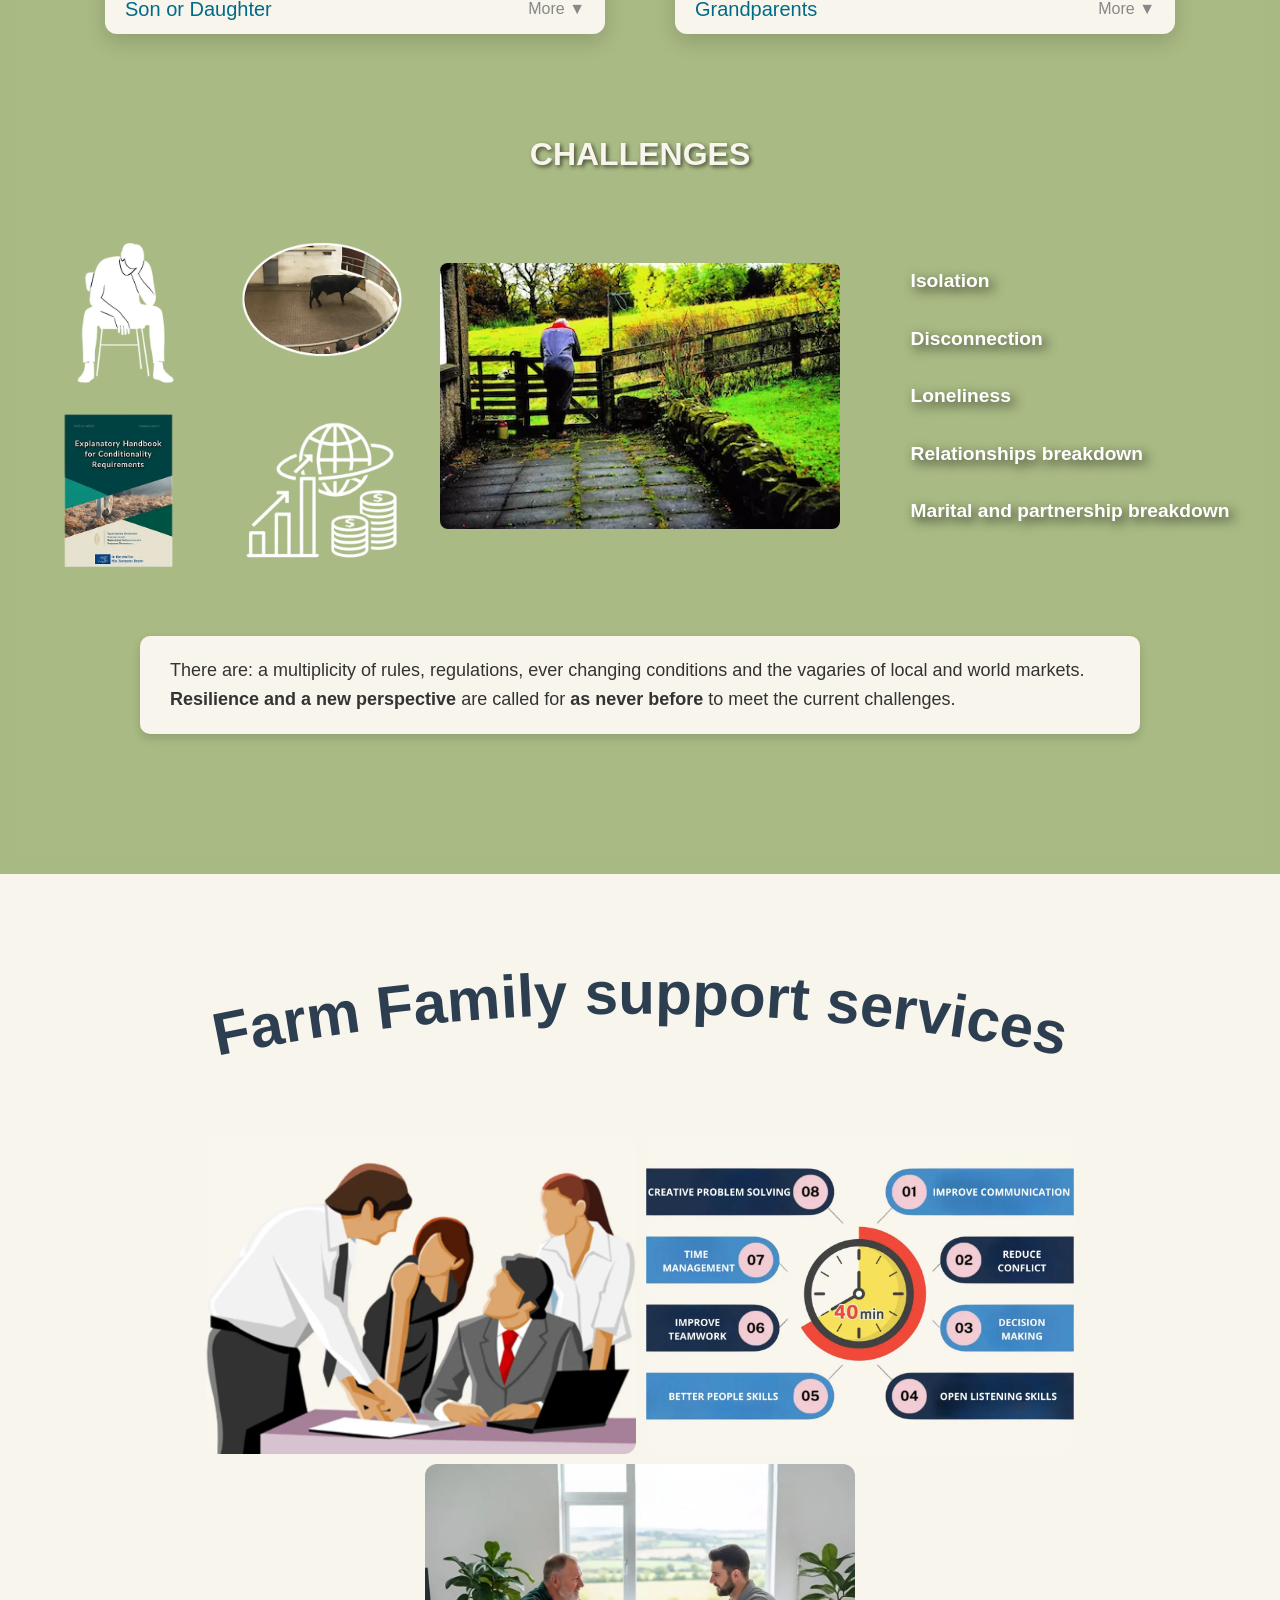
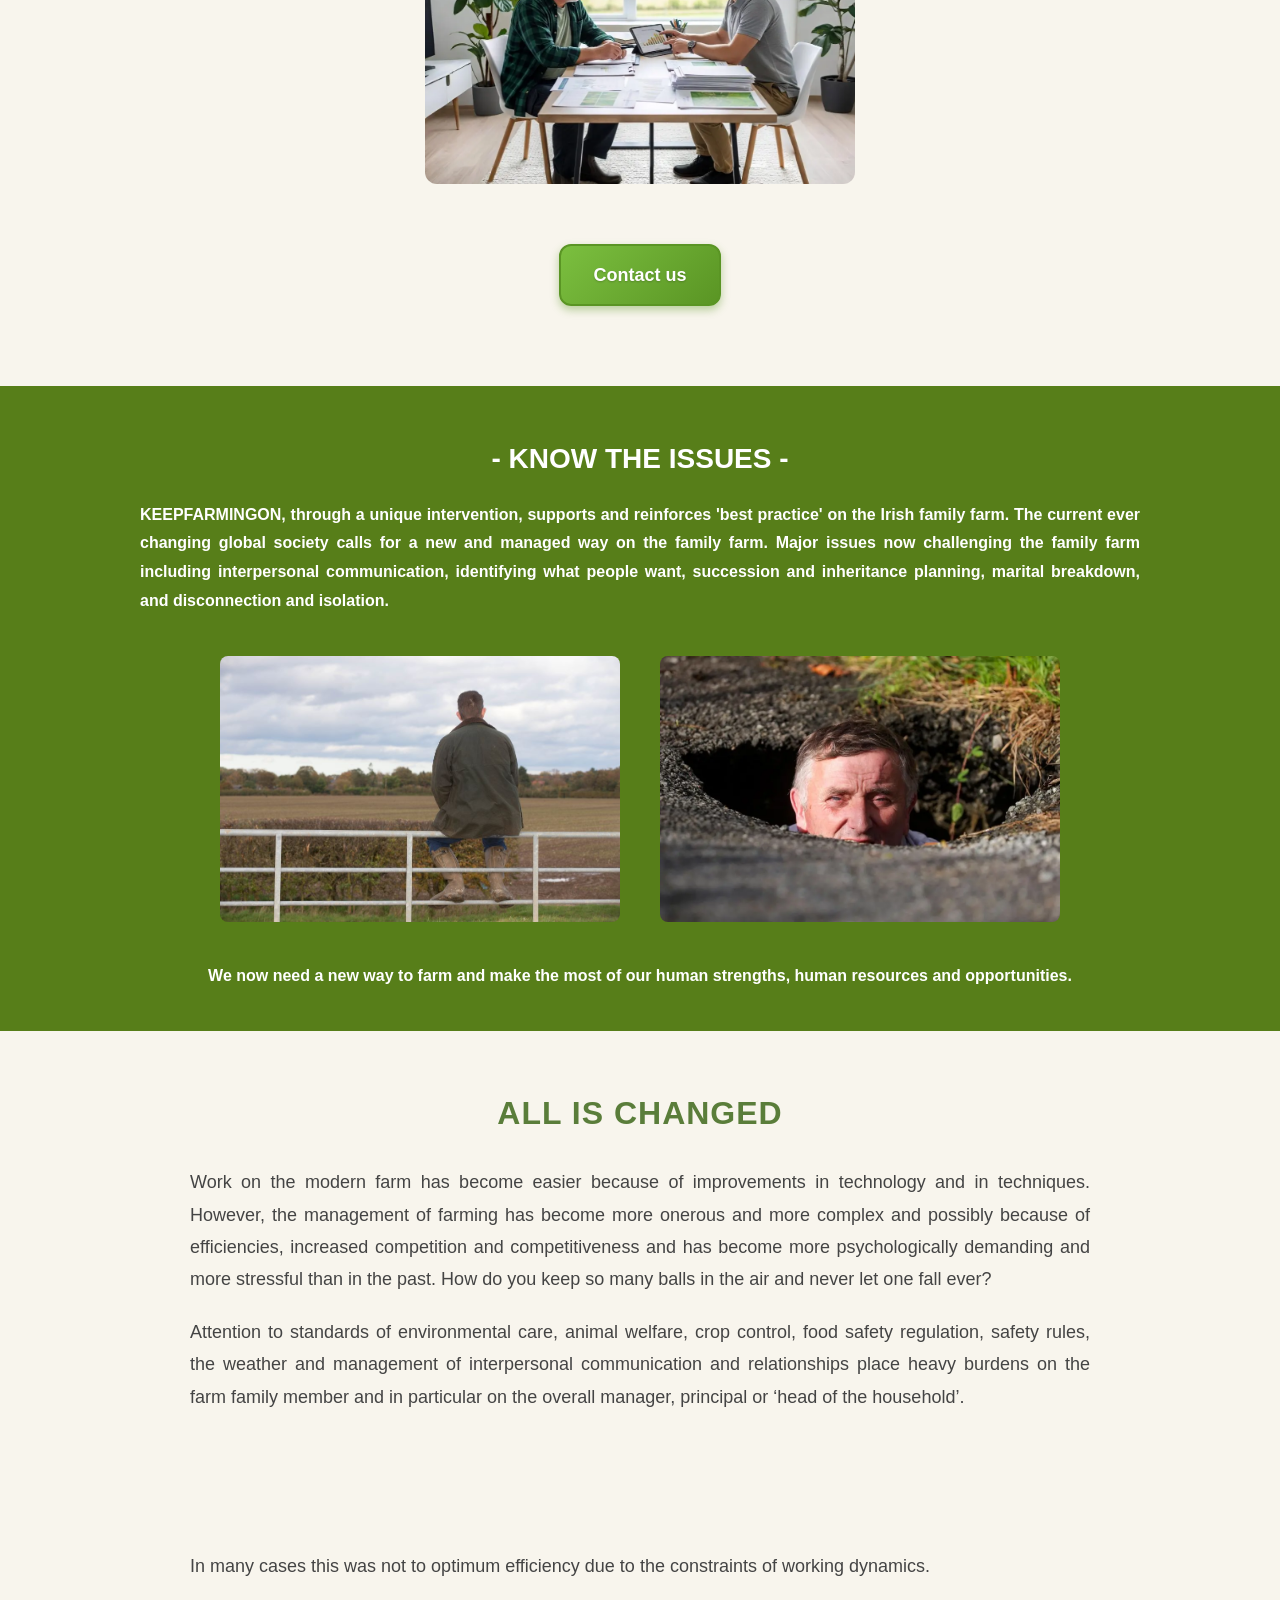
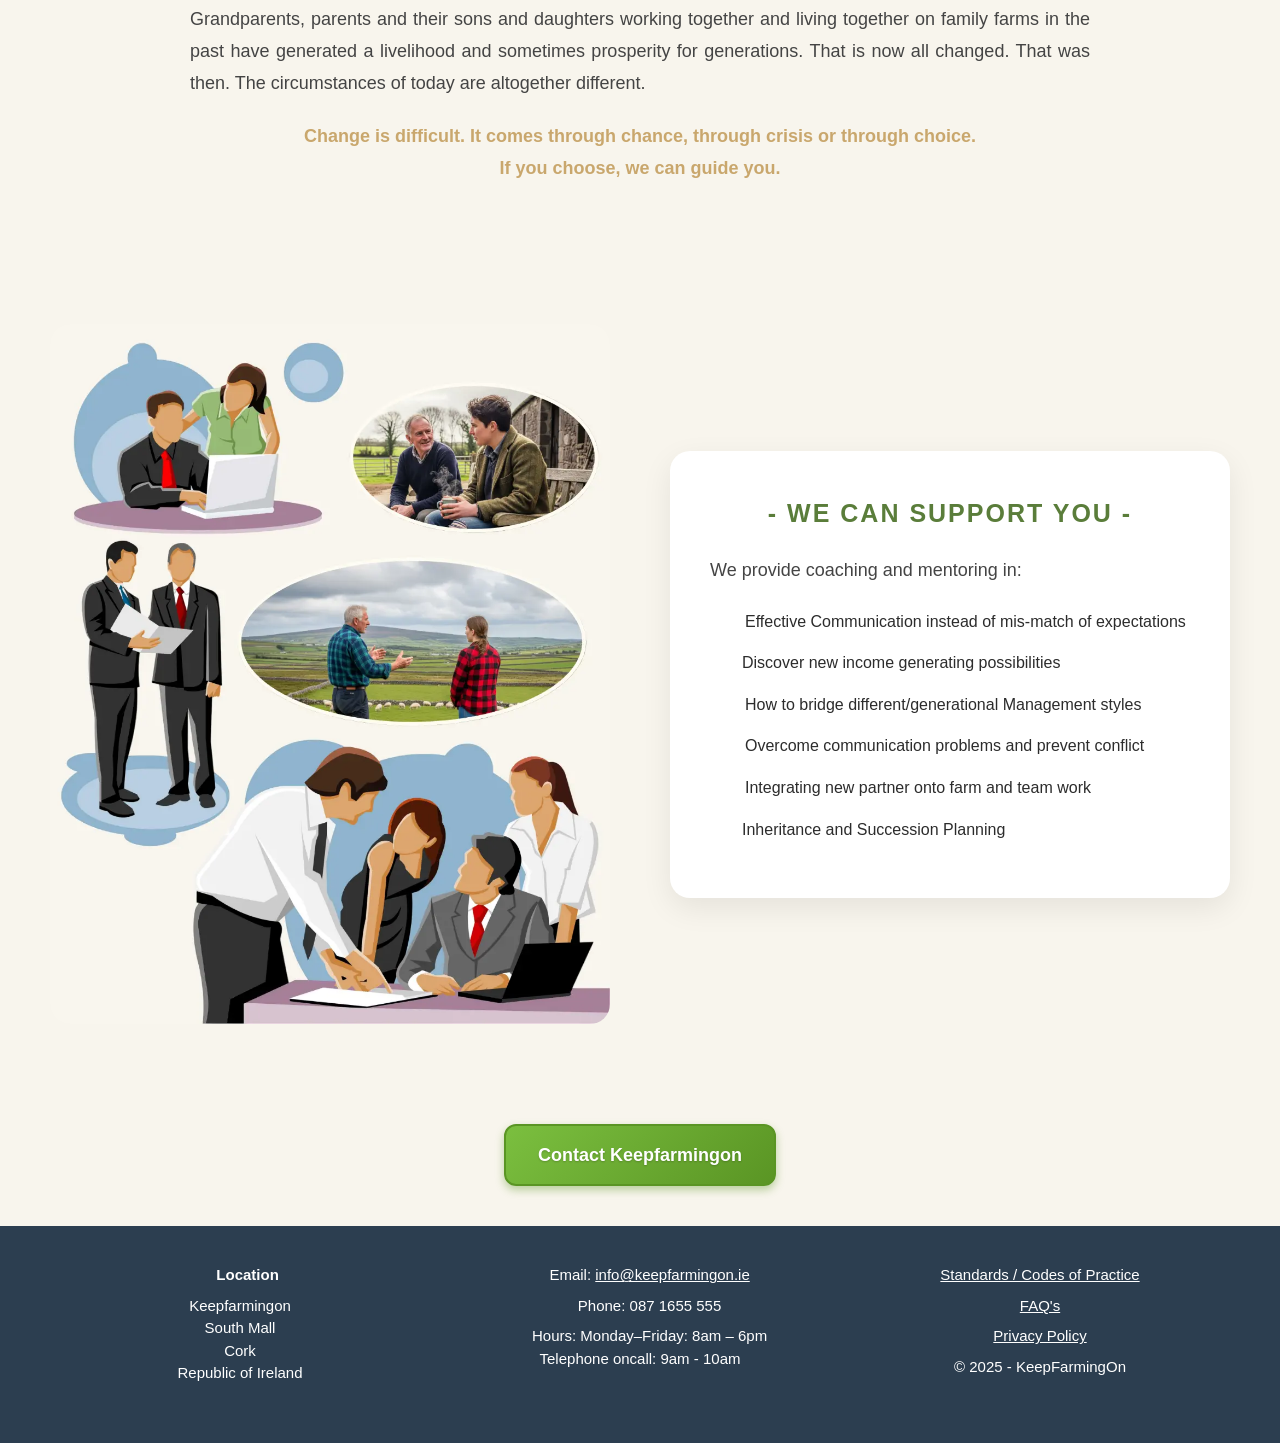
==== commit 37327ee0: "style.min" ====
--- a/index.html
+++ b/index.html
@@ -18,9 +18,9 @@
 	<link rel="icon" type="image/png" sizes="512x512" href="images/android-chrome-512x512.png">
 
 	<!-- CSS -->
-	<link rel="preload" href="css/style.css" as="style" onload="this.onload=null;this.rel='stylesheet'">
+	<link rel="preload" href="css/style.min.css" as="style" onload="this.onload=null;this.rel='stylesheet'">
 	<noscript>
-		<link rel="stylesheet" href="css/style.css">
+		<link rel="stylesheet" href="css/style.min.css">
 	</noscript>
 	<link rel="stylesheet" href="https://cdnjs.cloudflare.com/ajax/libs/font-awesome/6.5.0/css/all.min.css"
 		media="print" onload="this.media='all'">
--- a/css/style.min.css
+++ b/css/style.min.css
@@ -0,0 +1 @@
+a,abbr,address,article,aside,audio,b,blockquote,body,canvas,caption,cite,code,dd,del,details,dfn,div,dl,dt,em,fieldset,figcaption,figure,footer,form,h1,h2,h3,h4,h5,h6,header,hgroup,html,i,iframe,img,ins,kbd,label,legend,li,mark,menu,nav,object,ol,p,pre,q,samp,section,small,span,sub,summary,sup,table,tbody,td,tfoot,th,thead,time,tr,ul,var,video{margin:0;padding:0;border:0;font-size:100%;font:inherit;vertical-align:baseline;outline:0;-webkit-tap-highlight-color:transparent;-webkit-box-sizing:border-box;-moz-box-sizing:border-box;box-sizing:border-box}article,aside,details,figcaption,figure,footer,header,hgroup,menu,nav,section{display:block}strong{font-weight:700!important}i{font-style:italic}.left{float:left}.right{float:right}.clearfix:after{content:"";display:block;clear:both;visibility:hidden;font-size:0;height:0}html{min-height:100%;margin:0;padding:0}img{height:auto;max-width:100%;vertical-align:middle;border:0;-ms-interpolation-mode:bicubic}body{color:#000;font-family:Arimo,sans-serif;font-weight:400;font-size:15px;line-height:2em;text-align:justify;background-color:#f8f5ed}.container{width:940px;margin:0 auto}.columns-container{width:960px;margin:0 auto}section{padding-top:60px;position:relative}h2{font-size:45px;line-height:45px;font-weight:400;margin-bottom:15px;text-align:center}h3{color:#595959;font-size:29px;margin-top:25px}section>.container>p{font-size:17px;line-height:30px;text-align:justify;margin-top:20px}.placeholder{color:#000!important}::-moz-selection{background:#536270;color:#fff;text-shadow:none}::selection{background:#536270;color:#fff;text-shadow:none}.half{width:48%;margin:0 1%}.third{width:31.3333333333333%;margin:0 1%}.fourth{width:23%;margin:0 1%}.fifth{width:18%;margin:0 1%}.button{font-size:15px;font-weight:600;padding:20px 25px;color:#fff;text-transform:uppercase;background:#d8d6d7;text-decoration:none;-webkit-border-radius:4px;-moz-border-radius:4px;border-radius:4px}.button.green{background:#76bb2c}.button.green:hover{background:#67a327}.button.blue{background:#526271}.button.blue:hover{background:#3d4954}.price-table:hover>.button.green-hover{background:#76bb2c}.price-table:hover>.button.blue-hover{background:#3d4954}header{position:absolute;top:0;left:0;width:100%;z-index:10;background:0 0;padding:10px 0}.header-container{max-width:1700px;margin:0 auto;padding:0 20px;display:flex;align-items:center;justify-content:space-between}.logo img{max-height:120px;width:auto;height:auto}.main-nav ul{display:flex;align-items:center;gap:30px;list-style:none;margin:0;padding:0}.main-nav ul li a{text-decoration:none;color:#000;font-size:17px;padding:8px 5px;transition:color .3s}.main-nav ul li a:hover{color:#333}.slide-1{background-image:url(../images/Corn.webp)}.slide-2{background-image:url(../images/COWS.webp)}.slide-3{background-image:url(../images/suckler.webp)}.slide-4{background-image:url(../images/sheeps2.webp)}.hero-slider{position:relative;width:100%;height:785px;overflow:hidden;padding-top:0}.slide{position:absolute;width:100%;height:100%;background-size:cover;background-position:center;transition:opacity .5s ease;z-index:1;opacity:0;animation:none}.slide.active{opacity:1}.slide.active:not(:first-child){animation:zoomOut 5s ease-in-out forwards}.hero-overlay{position:absolute;top:0;left:0;width:100%;height:100%;z-index:2;display:flex;align-items:center;justify-content:center;text-align:center;padding:0 20px}.hero-content{color:#fff;max-width:800px}.hero-content h1{font-size:48px;margin-bottom:20px;text-shadow:0 2px 5px rgba(0,0,0,.7)}.hero-content p{font-size:22px;line-height:1.5;text-shadow:0 1px 3px rgba(0,0,0,.6)}.realistic-sign{position:absolute;bottom:0;width:600px;z-index:5;pointer-events:none}.marco{width:100%;height:auto;display:block}.in-frame{position:absolute;top:46%;left:50%;transform:translate(-50%,-50%);width:396px;height:424px;object-fit:cover;border-radius:8px;box-shadow:0 0 10px rgba(0,0,0,.6)}.notice{position:absolute;top:35%;right:3%;width:200px;z-index:5;border-radius:12px;overflow:hidden}.notice img{width:100%;height:auto;display:block}.btn-general{position:relative;z-index:3;display:inline-block;background:linear-gradient(135deg,#7bbf3f,#5a9524);color:#fff;text-decoration:none;font-weight:700;padding:14px 32px;border-radius:12px;font-size:18px;box-shadow:0 4px 8px rgba(90,149,36,.4);transition:all .3s ease;border:2px solid #5a9524;font-family:'Segoe UI',sans-serif;text-shadow:0 1px 2px rgba(0,0,0,.2)}.btn-general:hover{background:linear-gradient(135deg,#9bd44c,#6cab2f);box-shadow:0 6px 12px rgba(90,149,36,.5);transform:translateY(-2px)}.btn-general:active{transform:translateY(1px);box-shadow:0 2px 4px rgba(90,149,36,.3)}.section-container{max-width:1200px;margin:0 auto;padding:40px 20px;text-align:center}.main-title{font-size:32px;font-weight:700;color:#006b86;margin-top:30px;margin-bottom:20px;line-height:1.4}.description{font-size:20px;line-height:1.6;margin-bottom:20px;color:#222}.description-list{list-style:none;padding:0;margin:0 auto 40px;font-size:18px;line-height:1.6;max-width:700px;color:#222;text-align:left}.description-list li{position:relative;padding-left:24px;margin-bottom:15px}.description-list li::before{content:"•";position:absolute;left:0;top:0;font-size:20px;font-weight:700;color:#006b86}.blur-background-section{position:relative;background-image:url(../images/cow.webp);background-size:cover;background-position:center;background-attachment:fixed;padding:100px 20px;overflow:hidden}.blur-background-section::before{content:"";position:absolute;inset:0;background:rgba(87,126,25,.7);backdrop-filter:blur(8px);-webkit-backdrop-filter:blur(8px);z-index:0;opacity:.7}.content-container{position:relative;z-index:2;max-width:1100px;margin:0 auto;display:grid;grid-template-columns:repeat(auto-fit,minmax(280px,1fr));gap:40px;justify-content:center;align-items:stretch;grid-template-columns:repeat(2,1fr);grid-auto-rows:auto;place-items:center}.section-text-card{position:relative;z-index:3;background-color:#f8f5ed;padding:20px 30px;max-width:1000px;margin:40px auto;text-align:justify;border-radius:10px;box-shadow:0 4px 10px rgba(0,0,0,.15);font-size:18px;line-height:1.6;color:#333}.section-title{position:relative;z-index:3;grid-column:1/-1;text-align:center;font-size:32px;color:#fff;margin-bottom:80px;font-weight:700;line-height:1.3;text-shadow:2px 2px 4px rgba(0,0,0,.6)}.info-card{background:#f8f5ed;border-radius:12px;box-shadow:0 8px 20px rgba(0,0,0,.15);width:500px;transition:transform .3s ease;display:flex;flex-direction:column;justify-content:flex-start;align-items:flex-start;text-align:left}.info-card img{width:100%;height:380px;object-fit:cover;border-radius:8px}.info-card h3{font-size:20px;margin:0;color:#006b86;padding:20px}.info-card p{font-size:16px;color:#666;text-align:justify;padding:20px}.btn-contact{text-align:center;padding:40px 0}.expandable{overflow:hidden;max-height:60px;cursor:pointer;transition:max-height .4s ease-in-out;position:relative}.expandable.expanded{max-height:500px}.expandable::after{content:"More ▼";position:absolute;bottom:10px;right:20px;font-size:16px;color:#888;transition:transform .3s}.expandable.expanded::after{transform:rotate(180deg);content:"▲"}.expandable:hover{transform:translateY(-5px)}.section-title2{position:relative;z-index:3;grid-column:1/-1;text-align:center;font-size:32px;color:#f8f5ed;margin:100px;margin-bottom:20px;font-weight:700;line-height:1.3;text-shadow:2px 2px 4px rgba(0,0,0,.6)}.challenges{display:flex;gap:20px;justify-content:space-between;flex-wrap:wrap;margin-bottom:20px;position:relative;z-index:1}.challenges-column{flex:1;display:flex;justify-content:center;align-items:center;text-align:center}.column-image{width:100%;height:auto;border-radius:8px;object-fit:cover}.challenges-list{list-style:none;font-weight:700;padding-left:20px;font-size:1.2rem;color:#fff;line-height:3;margin:0;text-align:left}.challenges-list li{font-weight:800;text-shadow:4px 4px 12px rgba(0,0,0,.8);transition:all .3s ease;cursor:pointer}.challenges-list li:hover{color:#7fde19;transform:translateX(5px)}.curved-text-section{padding:40px 20px;text-align:center;background-color:#f8f5ed;overflow-x:hidden}.curved-text-section .curved-text{width:100%;max-width:1200px;height:200px;margin:0 auto 20px auto}.curved-text-section .curved-text svg{width:100%;height:100%;display:block}.curved-text-section p{font-size:26px;font-weight:700;color:#006b86}.curved-text-section .curved-text text{fill:#2c3e50;font-size:60px;font-weight:700}.images_checkout{display:flex;justify-content:center;gap:10px;padding-bottom:20px;flex-wrap:wrap}.images_checkout img{max-width:100%;height:320px;width:auto;border-radius:12px}.issues-section{background-color:#577e19;padding:20px;padding-top:50px;color:#fff;text-align:center;font-family:Arial,sans-serif}.issues-container{max-width:1200px;margin:0 auto}.issues-container h2{font-size:28px;font-weight:700;margin-bottom:20px;text-transform:uppercase}.issues-container p{font-size:16px;line-height:1.8;max-width:1000px;margin:0 auto 40px auto;text-align:justify}.issues-container p strong{font-weight:700}.issues-container .need{margin:40px auto 20px auto;text-align:center}.issues-images{display:flex;justify-content:center;gap:40px;flex-wrap:wrap}.issues-images img{width:400px;max-width:100%;border-radius:8px}.farm-change-section{background-color:#f8f5ed;padding:60px 20px}.farm-container{max-width:900px;margin:0 auto}.farm-title{text-align:center;font-size:32px;margin-bottom:30px;font-weight:700;text-transform:uppercase;letter-spacing:1px;color:#5a7d3a;animation:fadeInDown .3s ease forwards}.farm-text{opacity:0;transform:translateY(20px);font-size:18px;line-height:1.8;margin-bottom:20px;color:#444}.farm-text.highlight{font-weight:700;text-align:center;font-size:18px;color:#c9a76d}@keyframes fadeInUp{to{opacity:1;transform:translateY(0)}}@keyframes fadeInDown{to{opacity:1;transform:translateY(0)}}#coaching-section{background:#f8f5ed;padding:60px 20px;display:flex;justify-content:center;align-items:center;overflow-x:hidden;box-sizing:border-box}.coaching-container{display:grid;grid-template-columns:repeat(auto-fit,minmax(300px,1fr));gap:60px;max-width:1200px;width:100%;margin:0 auto;align-items:center;box-sizing:border-box;padding:0 10px}.image-box{border-radius:20px;overflow:hidden;width:100%}.image-box img{width:100%;object-fit:cover;aspect-ratio:4/5;display:block;transition:transform .4s ease}.content-box{background-color:#fff;border-radius:20px;padding:40px;box-shadow:0 10px 30px rgba(0,0,0,.08);color:#2c2c2c;display:flex;flex-direction:column;justify-content:center;box-sizing:border-box}.content-box h2{font-size:25px;font-weight:700;text-transform:uppercase;color:#5a7d3a;margin-bottom:20px;letter-spacing:2px}.content-box p{font-size:18px;line-height:1.6;margin-bottom:24px;color:#444}.content-box ul{list-style:none;padding:0;margin:0}.content-box li{font-size:16px;margin-bottom:16px;display:flex;align-items:flex-start;line-height:1.6;gap:12px}.content-box li i{color:#5a7d3a;font-size:18px;min-width:20px;margin-top:2px}.footer{background-color:#2c3e50;color:#fff;padding:20px;padding-bottom:40px;font-family:Arial,sans-serif}.footer-container{display:flex;flex-wrap:wrap;justify-content:space-between;max-width:1200px;margin:auto}.footer-column{flex:1 1 22%;margin:10px;min-width:200px;text-align:center}.footer-column p{margin:8px 0;line-height:1.5}.footer-column a{color:#fff;text-decoration:underline}.footer-logo{margin-top:15px;max-width:120px;height:auto}.blur-background-section-pages{position:relative;background-size:cover;background-position:center;background-attachment:fixed;padding:100px 20px;overflow:hidden;min-height:600px}.blur-background-section-pages::before{content:"";position:absolute;inset:0;z-index:0;opacity:.7}.contact-info{display:flex;flex-wrap:wrap;gap:80px;justify-content:center;padding:40px 20px;background-color:#f8f5ed}.contact-box{display:flex;align-items:flex-start;max-width:280px;align-items:center}.contact-box .icon{font-size:60px;color:#577e19;margin-right:15px;min-width:30px;margin-top:5px}.contact-box .text p{margin:0;color:#002d4c;line-height:1.5}.contact-box .text a{color:#002d4c;text-decoration:none}.contact-box .text a:hover{text-decoration:underline}#get-in-touch{padding:100px 20px;background-size:cover;border-bottom:none;color:#333}#get-in-touch h2{text-align:center;font-size:32px;margin-bottom:10px}#get-in-touch p{text-align:center;font-size:18px;line-height:1.6}#contact{display:flex;flex-wrap:wrap;gap:40px;justify-content:space-between;margin-top:60px}#contact .half{flex:1 1 45%;min-width:280px}#company-details{background:#f8f5ed;border-radius:8px;font-size:18px;padding:30px;line-height:1.8}#company-details strong{font-weight:700;font-size:20px}#company-details a{color:#577e19;text-decoration:none}#company-details a:hover{text-decoration:underline}#gform input.input,#gform textarea.textarea{width:100%;padding:12px;margin-bottom:15px;font-size:16px;border:1px solid #ccc;border-radius:6px;font-family:inherit;box-sizing:border-box;background-color:#fff}#gform textarea.textarea{height:150px;resize:vertical}button#contact-submit{background-color:#577e19;color:#fff;padding:12px 24px;font-size:16px;border:none;border-radius:6px;cursor:pointer;transition:background-color .3s ease}button#contact-submit:hover{background-color:#456613}.loading_message,.thankyou_message{margin-top:20px;text-align:center;color:#577e19;font-size:24px}.thankyou_message{margin:20px auto;font-style:italic;font-size:24px}.btn-container-right{text-align:right;padding-top:20px}.extra-section{margin-top:30px;padding:25px}.extra-section p{font-size:15px;font-weight:600;margin-bottom:18px;color:#222;letter-spacing:.5px}.extra-section label{position:relative;display:flex;align-items:center;gap:12px;padding:12px 15px;background:#fff;border-radius:10px;box-shadow:0 1px 3px rgba(0,0,0,.05);margin-bottom:12px;cursor:pointer;transition:all .25s ease;border:1px solid transparent}.extra-section label:hover{box-shadow:0 3px 8px rgba(0,0,0,.08);border-color:#d0d0d0;background:#fafafa}.extra-section input[type=checkbox]{appearance:none;width:20px;height:20px;border:2px solid #bbb;border-radius:5px;display:grid;place-content:center;transition:all .25s ease;cursor:pointer}.extra-section input[type=checkbox]::before{content:"";width:12px;height:12px;transform:scale(0);transition:transform .2s ease-in-out;box-shadow:inset 14px 14px #577e19;border-radius:3px}.extra-section input[type=checkbox]:checked{border-color:#577e19;background:#e6f0da}.extra-section input[type=checkbox]:checked::before{transform:scale(1)}.extra-section .other-input{display:none;padding:8px 10px;font-size:14px;border:1px solid #ccc;border-radius:6px;background:#fff;flex:1;box-shadow:inset 0 1px 2px rgba(0,0,0,.05);transition:all .2s ease}.extra-section .other-input:focus{outline:0;border-color:#577e19;box-shadow:0 0 0 2px rgba(87,126,25,.15)}.extra-section label{flex-wrap:wrap}.about-section-content{max-width:1000px;margin:40px auto;margin-bottom:0;padding:20px;color:#333;line-height:1.6}.about-section-content .about-text{margin-bottom:60px}.about-text ul{font-size:18px}.about-section-content h2{font-size:30px;color:#2e572c;text-align:right;font-weight:700;margin-bottom:20px}.about-section-content h3{font-size:24px;color:#2e572c;margin-bottom:15px}.about-section-content p{text-align:justify;font-size:18px}.about-section-content ul{list-style-type:disc;padding-left:40px}.about-section-content .about-image{text-align:center;margin-top:30px}.about-section-content .about-image img{width:240px;height:auto;border-radius:10px;box-shadow:0 4px 10px rgba(0,0,0,.2)}.about-section-content .image-caption{margin-top:10px;font-weight:700;color:#444;text-align:center}.websites ul{color:#526271;font-size:14px}#certifications{padding:20px;background-color:#f8f5ed}.cert-container{display:flex;justify-content:center;gap:40px;flex-wrap:wrap}.cert-column{display:flex;flex-direction:column;align-items:center;justify-content:space-between;text-align:center;flex:1 1 250px;max-width:300px;min-height:200px;box-sizing:border-box}.image-wrapper{flex-grow:1;display:flex;align-items:center;justify-content:center;width:100%}.cert-column img{max-width:100%;height:auto;margin-bottom:15px;align-items:center}.cert-column p{font-size:16px;color:#555;margin:0}.btn-contact-2{text-align:center;padding-bottom:40px}.team-section{text-align:center;padding:20px;background-color:#f8f5ed;font-family:Georgia,serif}.team-section h2{font-size:2rem;color:#2e572c;border-top:1px solid #cfd9c1;border-bottom:1px solid #cfd9c1;display:inline-block;padding:10px 30px;margin-bottom:40px;text-align:center}.team-container{display:flex;flex-wrap:wrap;justify-content:center;gap:50px;margin-bottom:40px}.team-member{max-width:220px}.team-member img{width:180px;height:180px;object-fit:cover;border-radius:50%;margin-bottom:15px;box-shadow:0 4px 12px rgba(0,0,0,.1)}.team-member h3{font-size:1.1rem;color:#2e572c;margin:0}.team-member .title{font-size:.95rem;color:#555;margin:5px 0;text-align:center}.team-member .email{font-size:.9rem;color:#222;font-weight:700}.Advisory{font-size:2rem;color:#2e572c;border-top:5px solid #2e572c!important;border-bottom:5px solid #2e572c!important;display:inline-block;padding:10px 30px;margin-bottom:40px}.under-construction-farm{background-color:#f4f1e1;border:2px solid #8b5e3c;padding:20px;border-radius:8px;text-align:center;max-width:600px;margin:40px auto;font-family:'Segoe UI',Tahoma,sans-serif;box-shadow:0 4px 8px rgba(0,0,0,.1)}.under-construction-farm h2{color:#4e773c;margin-bottom:10px}.under-construction-farm p{color:#5b4636;font-size:1.1rem}.who-we-are{background-color:#f8f5ed;padding:60px 20px;text-align:center}.who-we-are__container{max-width:1000px;margin:0 auto}.who-we-are h2{font-size:32px;color:#2e572c;text-align:center;font-weight:700}.who-we-are p{font-size:18px;color:#333;line-height:1.6;max-width:660px;margin:0 auto}.the-problem{padding:60px 20px;background-color:#f8f5ed}.the-problem__container{max-width:1100px;margin:0 auto}.the-problem__grid{display:grid;grid-template-columns:1.2fr .8fr;gap:40px;align-items:center}.the-problem h2{font-size:30px;color:#2e572c;margin-bottom:20px}.the-problem p{font-size:18px;color:#555;margin-bottom:20px;line-height:1.6}.the-problem__list{list-style:none;padding:0;margin:0}.the-problem__list li{display:flex;align-items:flex-start;gap:12px;background:#fff;border:1px solid #ddd;border-radius:12px;padding:12px 15px;margin-bottom:15px;box-shadow:0 4px 12px rgba(0,0,0,.06);font-size:18px;font-weight:500}.the-problem__icon{font-size:1.6rem}.the-problem__media img{width:100%;height:auto;margin-top:120px;border-radius:12px;box-shadow:0 4px 10px rgba(0,0,0,.15)}.programmes-section{background:#f8f5ed;padding:40px 20px}.programmes-wrap{display:grid;grid-template-columns:repeat(2,1fr);gap:32px;max-width:1100px;margin:0 auto;padding-top:36px}.programmes-head{text-align:center;overflow:hidden}.programmes-title{font-size:clamp(28px,3.5vw,38px);line-height:1.2;color:#1e3d1e;margin:0 0 10px;font-weight:800;letter-spacing:-.01em}.programmes-subtitle{margin:0 auto;max-width:720px;color:#666;font-size:clamp(14px,1.6vw,17px)}.programme-card{background:#fff;border-radius:16px;box-shadow:0 8px 24px rgba(6,129,32,.12);padding:26px 24px;border:1px solid rgba(0,0,0,.05);position:relative;overflow:hidden;margin-bottom:32px;transition:transform .25s ease,box-shadow .25s ease}.programme-card:hover{transform:translateY(-5px);box-shadow:0 12px 28px rgba(6,129,32,.18)}.programme-media img{width:100%;border-radius:12px;display:block;margin-bottom:18px}.programme-header{margin-bottom:18px}.programme-badge{display:inline-block;background:#2e572c;color:#fff;border-radius:999px;padding:6px 12px;font-size:12px;font-weight:700;letter-spacing:.06em;text-transform:uppercase}.programme-badge.alt{background:#1b4a22}.programme-name{font-size:20px;margin:10px 0 4px;color:#2b2b2b;font-weight:800}.programme-meta{color:#666;font-size:14px;margin-bottom:16px}.steps{list-style:none;padding-left:0;margin:0 0 16px}.step{position:relative;padding-left:28px;margin-bottom:12px;color:#444;font-size:16px;line-height:1.6}.step-icon{position:absolute;left:0;top:0;width:20px;height:20px;border-radius:50%;background:#2e572c;color:#fff;display:flex;align-items:center;justify-content:center;font-weight:700;font-size:12px}.feature-list{list-style:none;padding-left:0;margin:0 0 16px}.feature-list li{position:relative;padding-left:24px;margin-bottom:10px;color:#444;font-size:16px}.feature-list li::before{content:"✔";position:absolute;left:0;top:0;color:#1b4a22;font-weight:700}.programme-note{background:#fafafa;padding:16px 20px;border-radius:12px;border-top:1px solid rgba(0,0,0,.05);font-size:14px;color:#666}.possibilities-block{background:#f8f5ed;padding:40px 20px}.possibilities-wrapper{max-width:1100px;margin:0 auto}.possibilities-title{font-size:32px;color:#2e572c;text-align:center;margin-bottom:40px;font-weight:700}.possibilities-grid{display:grid;grid-template-columns:repeat(auto-fit,minmax(280px,1fr));gap:30px}.possibility-card{background:#fff;padding:30px 20px;border-radius:16px;text-align:center;border:1px solid #e5e5e5;box-shadow:0 4px 12px rgba(0,0,0,.06);transition:transform .3s ease,box-shadow .3s ease}.possibility-card:hover{transform:translateY(-5px);box-shadow:0 8px 20px rgba(0,0,0,.12)}.possibility-icon{font-size:2rem;display:inline-block}.possibility-heading{font-size:20px;color:#2e572c;margin-bottom:10px;font-weight:600}.possibility-text{font-size:16px;color:#555;line-height:1.6}.timeline-section{padding:60px;background:#f8f5ed;position:relative;border-bottom:0}.timeline-title{font-size:32px;color:#2e572c;text-align:center;margin-bottom:40px;font-weight:700}.timeline{position:relative;max-width:1000px;margin:0 auto}.timeline-line{position:absolute;left:50%;top:80px;bottom:80px;width:6px;background:#ccc;transform:translateX(-50%);z-index:1;overflow:hidden}.timeline-line .progress{position:absolute;left:0;top:0;width:100%;height:0%;background:#2e572c;transition:height .3s ease}.timeline-line::after{content:"";position:absolute;left:0;top:0;width:100%;height:var(--progress,0%);background:#2e572c;z-index:2;transition:height .3s ease}.timeline-step{position:relative;margin-bottom:40px;display:flex;align-items:center}.timeline-icon{background:#fff;border:3px solid #2e572c;color:#2e572c;border-radius:50%;width:50px;height:50px;z-index:2;display:flex;align-items:center;justify-content:center;font-size:22px;position:absolute;left:50%;transform:translateX(-50%);transition:background .3s ease,color .3s ease}.timeline-step.active .timeline-icon{background:#2e572c;color:#fff}.timeline-content{width:45%;padding:24px 28px;background:#fff;border-radius:12px;box-shadow:0 8px 24px rgba(6,129,32,.15);position:relative;z-index:2;transition:all .3s ease}.timeline-content.left{margin-right:auto;text-align:right}.timeline-content.right{margin-left:auto;text-align:left}.timeline-content h3{margin:0 0 12px;font-size:20px;font-weight:700;color:#2e572c}.timeline-content ul{margin:0;padding-left:1.25rem;list-style:disc}.timeline-content ul li{text-align:left;font-size:16px;line-height:1.6;color:#444;font-weight:400}.how-quote{max-width:800px;margin:60px auto 0;padding:20px 30px;font-size:18px;font-style:italic;line-height:1.6;color:#2e572c;background:#fff;border-left:6px solid #2e572c;border-radius:8px;box-shadow:0 6px 20px rgba(0,0,0,.08);position:relative}.how-quote::before{content:"“";font-size:50px;color:#2e572c;position:absolute;top:-10px;left:10px;font-family:Georgia,serif;opacity:.3}.timeline-line::after{content:"";position:absolute;left:0;top:0;width:100%;height:0%;background:#2e572c;z-index:1;transition:height .3s ease}.approach-text,.intro-text{max-width:1000px;margin:0 auto;padding:20px;text-align:justify;line-height:1.6;color:#222;font-size:16px}.approach-text,.intro-text p{margin-bottom:20px}.circle-gallery{position:relative;width:600px;height:600px;margin:60px auto;padding:0}.circle-gallery ul{list-style:none;padding:0;margin:0}.circle-gallery li{position:absolute;width:160px;height:160px}.circle-gallery img{width:100%;height:100%;border-radius:10px;object-fit:contain}.circle-gallery .center{position:absolute;top:50%;left:50%;width:300px;height:300px;transform:translate(-50%,-50%)}.circle-gallery .center img{object-fit:contain}.circle-gallery li:nth-child(1){top:-10%;left:50%;transform:translateX(-50%)}.circle-gallery li:nth-child(2){top:20%;left:85%;transform:translate(-50%,-50%)}.circle-gallery li:nth-child(3){top:50%;left:100%;transform:translate(-50%,-50%)}.circle-gallery li:nth-child(4){top:80%;left:85%;transform:translate(-50%,-50%)}.circle-gallery li:nth-child(5){bottom:-10%;left:50%;transform:translateX(-50%)}.circle-gallery li:nth-child(6){top:80%;left:15%;transform:translate(-50%,-50%)}.circle-gallery li:nth-child(7){top:50%;left:0;transform:translate(-50%,-50%)}.circle-gallery li:nth-child(8){top:20%;left:15%;transform:translate(-50%,-50%)}.understanding{display:block;max-width:700px;margin:30px auto;border-radius:12px;padding:10px}.options-section{padding-top:40px}.options-container{display:grid;grid-template-columns:1fr 1fr;max-width:1100px;margin:40px auto;padding:20px;text-align:center;position:relative}.options-section h2{font-size:30px;color:#2e572c;font-weight:700;margin-bottom:20px}.see-more-btn{background-color:#2e572c;color:#fff;border:none;padding:10px 20px;font-size:14px;font-weight:600;border-radius:5px;cursor:pointer;transition:background-color .3s ease}.option-column.left{border-right:2px solid #ddd;padding-right:40px}.option-column.right{padding-left:40px}.option-column{display:flex;flex-direction:column;align-items:center}.option-column h3{font-size:1.4rem;margin-bottom:20px;color:#444}.option-column .top{margin-bottom:40px}.option-column img{width:200px;height:200px;object-fit:cover;border-radius:5%;box-shadow:0 4px 12px rgba(0,0,0,.15);transition:transform .3s ease}.option-column p{margin-top:20px;font-size:.95rem;color:#555;line-height:1.5}.left .top{transform:translateX(-50px)}.left .bottom{transform:translateX(50px)}.right .top{transform:translateX(50px)}.right .bottom{transform:translateX(-50px)}.options-text{max-width:1000px;margin:0 auto;padding:20px;text-align:justify;line-height:1.6;color:#222;font-size:16px}.training-section{max-width:1000px;margin:40px auto;padding:20px;display:flex;flex-direction:column;align-items:center;text-align:center}.training-header h2{font-size:1.8rem;color:#6c1c00;margin-bottom:20px;line-height:1.4;font-weight:700}.training-header blockquote{font-size:1.2rem;font-style:italic;color:#333;margin:20px 0}.training-description{background-color:#004d4d;color:#fff;font-size:1rem;padding:20px;border-radius:6px;line-height:1.5;max-width:900px;margin:20px auto}.training-image img{margin-top:30px;max-width:100%;height:auto}#navigation{padding:60px 0}.nav-buttons{display:flex;justify-content:center;gap:1.5rem}.nav-buttons button{padding:1rem 2rem;border:none;border-radius:50px;background:#2e572c;color:#fff;font-size:1rem;cursor:pointer;transition:all .3s ease;box-shadow:0 4px 10px rgba(0,0,0,.1)}.nav-buttons button:hover{background:#3c8a3c;transform:translateY(-3px)}#question{padding:60px 20px;max-width:1000px;margin:0 auto;display:flex;flex-direction:column}.first{border-top:1px solid #ddd}.section-title-FAQ{font-size:30px;color:#2e572c;font-weight:700;margin-bottom:20px;text-align:center}.download-box{max-width:1000px;width:100%;background:#fff;border-radius:16px;padding:3rem;box-shadow:0 6px 20px rgba(0,0,0,.08)}.download-content{display:flex;flex-wrap:wrap;align-items:center;gap:2.5rem}.download-image{flex:1 1 300px;max-width:320px;border-radius:12px;object-fit:cover;box-shadow:0 4px 12px rgba(0,0,0,.06)}.download-text{flex:2 1 400px}.download-text h2{font-size:1.6rem;font-weight:700;color:#222;margin-bottom:1rem}.download-text p{font-size:1.1rem;line-height:1.7;color:#444;margin-bottom:2rem}.download-btn{display:inline-block;padding:.9rem 2rem;background:#2e572c;color:#fff;font-weight:600;font-size:1rem;border-radius:8px;text-decoration:none;transition:background .2s ease,transform .2s ease}.download-btn:hover{background:#3c8a3c;transform:translateY(-2px)}#news{border-top:1px solid #ddd;padding:60px 20px;max-width:740px;margin:0 auto}.section-header{display:flex;align-items:center;gap:15px;margin-bottom:20px}.header-image{width:40%;height:auto;padding:20px}.section-title-FAQ{text-align:center;font-size:2rem;font-weight:700;color:#2c3e50;margin-bottom:2.5rem}.news-card{display:flex;flex-direction:column;background:#fff;border-radius:16px;box-shadow:0 6px 20px rgba(0,0,0,.08);overflow:hidden;transition:transform .3s ease}.news-card:hover{transform:translateY(-5px)}.news-image{width:100%;height:416px;object-fit:cover}.news-content{padding:20px;text-align:left}.news-title{font-size:1.5rem;color:#222;margin:1rem 0;font-weight:600}.news-description{font-size:1rem;color:#444;line-height:1.6;margin-bottom:1.5rem}.news-button{display:inline-block;background:#2e572c;color:#fff;padding:.8rem 1.5rem;border-radius:30px;font-weight:600;text-decoration:none;font-size:1rem;transition:all .3s ease;box-shadow:0 4px 10px rgba(0,0,0,.15)}.news-button:hover{background:#155c2c;transform:scale(1.05)}#faq{border-top:1px solid #ddd;padding:60px 20px;max-width:1000px;margin:0 auto}.faq-item{margin-bottom:1rem;background:#fff;border-radius:10px;overflow:hidden;box-shadow:0 4px 10px rgba(0,0,0,.08)}.faq-question{padding:1rem;background:#2e572c;color:#fff;cursor:pointer;font-weight:700;display:flex;justify-content:space-between;align-items:center}.faq-question::after{content:"+";font-size:1.2rem;transition:transform .3s ease}.faq-question.active::after{content:"−"}.faq-answer{padding:1rem;display:none;animation:fadeIn .3s ease-in-out}@keyframes fadeIn{from{opacity:0}to{opacity:1}}@font-face{font-family:"Font Awesome 6 Free";font-style:normal;font-weight:900;font-display:swap;src:url(https://cdnjs.cloudflare.com/ajax/libs/font-awesome/6.5.0/webfonts/fa-solid-900.woff2) format("woff2"),url(https://cdnjs.cloudflare.com/ajax/libs/font-awesome/6.5.0/webfonts/fa-solid-900.woff) format("woff")}@media (min-width:600px) and (max-width:1024px){.container{padding:0 15px;max-width:100%}#contact,.coaching-container,.content-container,.farm-container,.footer-container,.section-container{padding:0 15px}.challenges-container h2,.farm-title,.main-title,.section-title,.section-title2,.timeline-title{font-size:28px}.about-section-content p,.about-section-content ul,.cert-column p,.challenges-container p,.content-box p,.content-box ul,.description,.description-list,.farm-text,.section-text-card{font-size:16px}.section-container{padding:10px}header{position:absolute;top:0;left:0;width:100%;z-index:10;background:0 0;padding:10px 0}.header-container{padding:0 10px}.logo img{max-height:65px}.main-nav ul{gap:10px;justify-content:center;align-items:center;flex-wrap:wrap}.main-nav ul li{text-align:center;display:flex;flex-direction:column;justify-content:center;height:auto}.main-nav ul li a{font-size:13px;padding:4px 6px;line-height:1.15;white-space:normal}.hero-slider{width:100vw;height:435px;max-height:2000px;max-width:2000px;margin:0 auto;position:relative;overflow:hidden}.hero-content h1{font-size:34px}.hero-content p{font-size:17px}.realistic-sign{width:300px;bottom:0;left:unset}.in-frame{width:200px;height:210px}.notice{position:absolute;top:35%;right:3%;width:120px}.blur-background-section{padding:80px 15px}.content-container{grid-template-columns:repeat(2,1fr);gap:30px;padding:0 20px}.section-title,.section-title2{font-size:28px;margin-bottom:60px;padding:0 10px}.section-text-card{padding:20px;font-size:17px;margin:30px 20px}.info-card{width:100%}.info-card img{height:300px}.info-card h3{font-size:18px;padding:16px}.info-card p{font-size:15px;padding:16px}.expandable::after{font-size:15px;right:16px;bottom:10px}.challenges{flex-direction:column;align-items:center;gap:30px}.challenges-column{width:100%;max-width:500px}.column-image{max-width:100%;height:auto}.challenges-list{font-size:1.1rem;line-height:2.5;padding-left:10px}.section-text-card{margin:40px auto;font-size:13px}.curved-text-section{padding:30px 15px}.curved-text-section .curved-text{height:160px}.curved-text-section p{font-size:22px}.images_checkout{gap:15px;justify-content:center;flex-wrap:wrap}.images_checkout img{height:240px;width:auto;max-width:100%;border-radius:10px}.issues-container h2{font-size:24px}.issues-container p{font-size:15px;padding:0 20px}.issues-images{gap:20px}.issues-images img{width:100%;max-width:300px}.issues-container .need{margin:30px auto 15px auto;padding:0 50px}#coaching-section{padding:40px 15px;flex-direction:column}.coaching-container{gap:40px;padding:0 15px}.content-box{padding:30px}.content-box h2{font-size:19px;letter-spacing:1px}.content-box p{font-size:15px}.content-box li{font-size:12px}.content-box li i{font-size:16px}.footer-container{flex-wrap:nowrap;justify-content:space-between}.footer-column{flex:1 1 30%;margin:0 10px;min-width:0;text-align:center}.footer-column p{margin:8px 0}.footer-logo{max-width:100px;margin:0 auto;display:block}.contact-info{gap:40px}.contact-box{max-width:350px}#contact .half{flex:1 1 100%}#company-details{margin-bottom:30px}.about-section-content h2{font-size:26px}.about-section-content h3{font-size:20px}.possibilities-block h2,.programmes-section h2,.the-problem h2,.timeline-section h2,.who-we-are h2{font-size:24px}.footer p,.how-quote,.possibilities-block p,.possibility-text,.programmes-section p,.the-problem p,.timeline-section p,.who-we-are p{font-size:16px}.feature-list li,.steps li,.the-problem__list li,.timeline-content ul li,ol li,ul li{font-size:14px}.who-we-are{padding-bottom:20px}.blur-background-section-pages{padding:120px 40px;min-height:500px}.programmes-wrap{grid-template-columns:1fr;gap:24px;padding-top:24px}.programmes-title{font-size:24px;line-height:1.2}.programme-card{width:80%;max-width:600px;padding:20px 16px;margin:0 auto 32px}.programme-name{font-size:18px}.feature-list li,.step{font-size:14px}.step-icon{width:18px;height:18px;font-size:11px}.programme-header .programme-meta{font-size:12px}.programme-note .muted,.programme-note p{font-size:14px}.possibilities-title{font-size:24px;margin-bottom:30px}.possibilities-grid{gap:24px;grid-template-columns:1fr 1fr}.possibility-card:last-child{grid-column:1/-1;justify-self:center;max-width:278px}.possibility-card{padding:24px 16px}.possibility-icon{font-size:1.8rem}.possibility-heading{font-size:18px;margin-bottom:8px}.possibility-text{font-size:14px;line-height:1.5}.timeline-line{left:20px;top:60px;bottom:60px}.timeline-icon{left:20px;transform:translateX(-50%)}.timeline-content{width:calc(100% - 70px);margin-left:60px;text-align:left;padding:15px}.timeline-content.left,.timeline-content.right{margin-left:60px;margin-right:0;text-align:left}.timeline-content h3,.timeline-content p{text-align:left}.options-section h2,.training-section h2{font-size:24px;line-height:1.2}.option-column h3{font-size:18px;line-height:1.3}.approach-text p,.intro-text p,.options-text p,.training-description,.training-section p{font-size:16px;line-height:1.5}}@media (max-width:599px){body,html{overflow-x:hidden;width:100%}header{position:absolute;top:0;left:0;width:100%;z-index:10;background-color:transparent;padding:6px 0}.header-container{flex-direction:column;align-items:center;padding:6px 6px 0 6px}.logo{margin-bottom:6px}.logo img{max-height:40px}.main-nav{width:100%;overflow-x:auto;-webkit-overflow-scrolling:touch;scrollbar-width:none;margin-top:6px;padding-bottom:3px}.main-nav::-webkit-scrollbar{display:none}.main-nav ul{flex-wrap:nowrap;justify-content:flex-start;padding:0 0;align-items:stretch;gap:9px;box-sizing:border-box}.main-nav ul li{flex-shrink:0;text-align:center;display:flex;flex-direction:column;justify-content:center;height:auto;min-width:0;padding:0 2px}.main-nav ul li a{font-size:9px;padding:1px 1px;white-space:normal;word-break:break-word;line-height:1;display:block}.slide-1{background-image:url(../images/Corn_mobile.webp)}.slide-2{background-image:url(../images/COWS_mobile.webp)}.slide-3{background-image:url(../images/suckler_mobile.jpg)}.slide-4{background-image:url(../images/sheeps_mobile.webp)}.hero-slider{height:440px;padding-top:0}.hero-overlay{padding:0 10px}.hero-content h1{font-size:24px;margin-bottom:8px}.hero-content p{font-size:14px}.realistic-sign{width:260px;bottom:0;left:unset}.in-frame{width:170px;height:182px}.notice{position:absolute;top:35%;right:3%;width:100px}.section-container{padding:10px}.btn-general{padding:10px 20px;font-size:15px}.section-container{padding:25px 10px}.container{max-width:100%;padding:0 10px;box-sizing:border-box}.challenges-container h2,.farm-title,.main-title,.section-title,.section-title2,.timeline-title{font-size:22px;margin-top:15px;margin-bottom:10px}.about-section-content p,.about-section-content ul,.cert-column p,.challenges-container p,.content-box p,.content-box ul,.description,.description-list,.farm-text,.section-text-card{font-size:14px}.blur-background-section{padding:50px 10px}.content-container{grid-template-columns:1fr;gap:20px;place-items:center}.section-title,.section-title2{font-size:18px;margin-bottom:40px;padding:0 8px;text-align:center}.section-text-card{padding:16px;font-size:15px;margin:20px 12px}.info-card{width:100%}.info-card img{height:300px}.info-card h3{font-size:16px;padding:10px;padding-bottom:0}.info-card p{font-size:14px;padding:12px}.expandable{max-height:50px}.expandable::after{font-size:13px;right:12px;bottom:8px}.section-title2{font-size:22px;margin-top:60px;margin-bottom:0;padding:0 10px}.challenges{flex-direction:column;align-items:center;gap:20px;padding:0 10px}.challenges-column{width:100%;max-width:100%}.column-image{width:100%;height:auto}.challenges-list{font-size:1rem;line-height:2;padding-left:8px}.section-text-card{margin:30px auto;font-size:13px;padding:0 12px;text-align:justify}.issues-container h2{font-size:20px;padding:0 10px;text-align:center}.issues-container p{font-size:14px;line-height:1.6;padding:0 15px;text-align:justify}.issues-images{gap:15px;flex-direction:column;align-items:center}.issues-images img{width:100%;max-width:90%;height:auto}.issues-container .need{margin:20px auto 10px auto;padding:0 4px;text-align:center}.curved-text-section{padding:30px 15px}.curved-text-section .curved-text{height:120px;margin-bottom:15px}.curved-text-section .curved-text text{font-size:64px}.curved-text-section p{font-size:18px;padding:0 10px}.images_checkout{gap:8px;flex-direction:column;align-items:center}.images_checkout img{width:90%;height:auto;max-height:220px;object-fit:cover}.farm-change-section{padding:30px 15px}.farm-text.highlight{font-size:14px}#coaching-section{padding:30px 10px;flex-direction:column}.coaching-container{gap:30px;padding:0 10px}.content-box{padding:20px}.content-box h2{font-size:20px;letter-spacing:.5px;text-align:center;margin-bottom:10px}.content-box p{font-size:14px;text-align:justify}.content-box li{font-size:12px;line-height:1.4;gap:8px}.content-box li i{font-size:14px}.footer{padding:10px;padding-bottom:20px}.footer-container{flex-direction:column;align-items:center}.footer-column{width:100%;margin:8px 0}.footer-logo{max-width:80px}.blur-background-section-pages{background-position:center bottom;background-attachment:scroll;min-height:500px;padding:80px 15px}.possibilities-block h2,.programmes-section h2,.the-problem h2,.timeline-section h2,.who-we-are h2{font-size:20px}.footer p,.how-quote,.possibilities-block p,.possibility-text,.programmes-section p,.the-problem p,.timeline-section p,.who-we-are p{font-size:14px}.feature-list li,.steps li,.the-problem__list li,.timeline-content ul li,ol li,ul li{font-size:12px}.who-we-are{padding-bottom:15px}.blur-background-section-pages{padding:80px 20px;min-height:400px}.the-problem__grid{display:grid;grid-template-columns:1fr;gap:16px}.the-problem__image{width:100%;height:auto}.the-problem__media img{width:100%;height:auto;margin-top:0}.programmes-wrap{grid-template-columns:1fr;gap:16px;padding-top:16px}.programmes-title{font-size:20px}.programme-card{width:90%;max-width:100%;padding:16px 12px;margin:0 auto 24px}.programme-name{font-size:16px}.feature-list li,.step{font-size:12px}.step-icon{width:16px;height:16px;font-size:10px}.programme-header .programme-meta{font-size:11px}.programme-note .muted,.programme-note p{font-size:12px}.possibilities-title{font-size:20px;margin-bottom:20px;text-align:center}.possibility-card{padding:16px 12px}.possibility-icon{font-size:1.5rem}.possibility-heading{font-size:16px;margin-top:15px;margin-bottom:6px}.possibility-text{font-size:13px;line-height:1.4}.timeline-section{padding:30px 10px}.timeline-line{left:20px;top:20px;bottom:160px}.timeline-step{flex-direction:column;align-items:flex-start}.timeline-icon{position:relative;left:auto;transform:none;margin-bottom:8px;width:40px;height:40px;font-size:18px}.timeline-content{width:calc(100% - 40px);margin-left:40px;padding:12px;text-align:left}.timeline-content h3{font-size:18px;padding-bottom:10px}.timeline-content p{font-size:14px;margin:0 10px}.timeline-content.left,.timeline-content.right{margin-left:40px;margin-right:0;text-align:left}.options-section h2,.training-section h2{font-size:20px;line-height:1.2}.option-column h3{font-size:16px;line-height:1.3}.approach-text p,.intro-text p,.options-text p,.training-description,.training-section p{font-size:14px;line-height:1.4}.circle-gallery{width:320px;height:320px;margin:40px auto;position:relative}.circle-gallery .center{width:150px;height:150px;top:50%;left:50%;transform:translate(-50%,-50%)}.circle-gallery .center img{width:100%;height:100%;object-fit:contain}.circle-gallery li{width:60px;height:60px}.circle-gallery li img{width:100%;height:100%;border-radius:10px;object-fit:contain}.understanding{display:block;width:100%;max-width:380px;margin:20px auto;border-radius:10px;padding:6px}.option-column img{width:100px;height:100px}.left .top{transform:translateX(-30px)}.left .bottom{transform:translateX(50px)}.right .top{transform:translateX(30px)}.right .bottom{transform:translateX(-50px)}.contact-info{justify-content:center;gap:20px;padding:30px 15px}.contact-box{flex:1 1 calc(50% - 20px);max-width:calc(50% - 20px);flex-direction:column;align-items:center;text-align:center}.contact-box .icon{font-size:50px;margin:0 0 10px 0}.contact-box .text a,.contact-box .text p{font-size:1rem}.about-section-content{margin:15px auto;padding:10px}.about-section-content .about-text{margin-bottom:30px}.about-section-content h2{font-size:20px}.about-section-content h3{font-size:16px}.about-section-content p{font-size:14px}.cert-container{flex-direction:column;gap:20px;align-items:center;padding-bottom:180px;overflow:hidden}.cert-column{padding:10px}}@media (max-width:375px){.challenges-container h2,.farm-title,.main-title,.section-title,.section-title2,.timeline-title{font-size:20px}.about-section-content p,.about-section-content ul,.cert-column p,.challenges-container p,.content-box p,.content-box ul,.description,.description-list,.farm-text{font-size:13px}.main-nav ul li a{font-size:8px;padding:1px 1px;white-space:normal;word-break:break-word;line-height:1;display:block}.main-nav ul{flex-wrap:nowrap;justify-content:flex-start;padding:0 0;align-items:stretch;gap:0;box-sizing:border-box}.notice{position:absolute;top:35%;right:3%;width:60px;border-radius:5px}.section-text-card{font-size:12px}#coaching-section{padding:20px 8px;flex-direction:column}.coaching-container{gap:20px;padding:0 8px}.content-box{padding:15px}.content-box h2{font-size:18px;letter-spacing:.4px;text-align:center;margin-bottom:8px}.content-box p{font-size:13px;text-align:justify}.content-box li{font-size:11px;line-height:1.3;gap:6px}.content-box li i{font-size:12px}.timeline-line{bottom:160px}.about-section-content h2{font-size:18px}.programmes-wrap{grid-template-columns:1fr;gap:12px;padding-top:12px}.programmes-title{font-size:18px}.programme-card{width:95%;max-width:95%;padding:12px 10px;margin:0 auto 16px}.programme-name{font-size:14px}.feature-list li,.step{font-size:11px}.step-icon{width:14px;height:14px;font-size:9px}.programme-header .programme-meta{font-size:10px}.programme-note .muted,.programme-note p{font-size:11px}.options-section h2,.training-section h2{font-size:18px;line-height:1.2}.option-column h3{font-size:14px;line-height:1.3}.training-header blockquote{font-size:13px;line-height:1.3;margin:10px 0}.approach-text p,.intro-text p,.options-text p,.training-description,.training-section p{font-size:13px;line-height:1.3}.circle-gallery{width:250px;height:250px;margin:30px auto;position:relative}.circle-gallery .center{width:120px;height:120px;top:50%;left:50%;transform:translate(-50%,-50%)}.circle-gallery .center img{width:100%;height:100%;object-fit:contain}.circle-gallery li{width:50px;height:50px}.option-column img{width:80px;height:80px}.left .top{transform:translateX(-10px)}.left .bottom{transform:translateX(30px)}.right .top{transform:translateX(10px)}.right .bottom{transform:translateX(-30px)}}
--- a/css/style.min.css
+++ b/css/style.min.css
@@ -0,0 +1 @@
+a,abbr,address,article,aside,audio,b,blockquote,body,canvas,caption,cite,code,dd,del,details,dfn,div,dl,dt,em,fieldset,figcaption,figure,footer,form,h1,h2,h3,h4,h5,h6,header,hgroup,html,i,iframe,img,ins,kbd,label,legend,li,mark,menu,nav,object,ol,p,pre,q,samp,section,small,span,sub,summary,sup,table,tbody,td,tfoot,th,thead,time,tr,ul,var,video{margin:0;padding:0;border:0;font-size:100%;font:inherit;vertical-align:baseline;outline:0;-webkit-tap-highlight-color:transparent;-webkit-box-sizing:border-box;-moz-box-sizing:border-box;box-sizing:border-box}article,aside,details,figcaption,figure,footer,header,hgroup,menu,nav,section{display:block}strong{font-weight:700!important}i{font-style:italic}.left{float:left}.right{float:right}.clearfix:after{content:"";display:block;clear:both;visibility:hidden;font-size:0;height:0}html{min-height:100%;margin:0;padding:0}img{height:auto;max-width:100%;vertical-align:middle;border:0;-ms-interpolation-mode:bicubic}body{color:#000;font-family:Arimo,sans-serif;font-weight:400;font-size:15px;line-height:2em;text-align:justify;background-color:#f8f5ed}.container{width:940px;margin:0 auto}.columns-container{width:960px;margin:0 auto}section{padding-top:60px;position:relative}h2{font-size:45px;line-height:45px;font-weight:400;margin-bottom:15px;text-align:center}h3{color:#595959;font-size:29px;margin-top:25px}section>.container>p{font-size:17px;line-height:30px;text-align:justify;margin-top:20px}.placeholder{color:#000!important}::-moz-selection{background:#536270;color:#fff;text-shadow:none}::selection{background:#536270;color:#fff;text-shadow:none}.half{width:48%;margin:0 1%}.third{width:31.3333333333333%;margin:0 1%}.fourth{width:23%;margin:0 1%}.fifth{width:18%;margin:0 1%}.button{font-size:15px;font-weight:600;padding:20px 25px;color:#fff;text-transform:uppercase;background:#d8d6d7;text-decoration:none;-webkit-border-radius:4px;-moz-border-radius:4px;border-radius:4px}.button.green{background:#76bb2c}.button.green:hover{background:#67a327}.button.blue{background:#526271}.button.blue:hover{background:#3d4954}.price-table:hover>.button.green-hover{background:#76bb2c}.price-table:hover>.button.blue-hover{background:#3d4954}header{position:absolute;top:0;left:0;width:100%;z-index:10;background:0 0;padding:10px 0}.header-container{max-width:1700px;margin:0 auto;padding:0 20px;display:flex;align-items:center;justify-content:space-between}.logo img{max-height:120px;width:auto;height:auto}.main-nav ul{display:flex;align-items:center;gap:30px;list-style:none;margin:0;padding:0}.main-nav ul li a{text-decoration:none;color:#000;font-size:17px;padding:8px 5px;transition:color .3s}.main-nav ul li a:hover{color:#333}.slide-1{background-image:url(../images/Corn.webp)}.slide-2{background-image:url(../images/COWS.webp)}.slide-3{background-image:url(../images/suckler.webp)}.slide-4{background-image:url(../images/sheeps2.webp)}.hero-slider{position:relative;width:100%;height:785px;overflow:hidden;padding-top:0}.slide{position:absolute;width:100%;height:100%;background-size:cover;background-position:center;transition:opacity .5s ease;z-index:1;opacity:0;animation:none}.slide.active{opacity:1}.slide.active:not(:first-child){animation:zoomOut 5s ease-in-out forwards}.hero-overlay{position:absolute;top:0;left:0;width:100%;height:100%;z-index:2;display:flex;align-items:center;justify-content:center;text-align:center;padding:0 20px}.hero-content{color:#fff;max-width:800px}.hero-content h1{font-size:48px;margin-bottom:20px;text-shadow:0 2px 5px rgba(0,0,0,.7)}.hero-content p{font-size:22px;line-height:1.5;text-shadow:0 1px 3px rgba(0,0,0,.6)}.realistic-sign{position:absolute;bottom:0;width:600px;z-index:5;pointer-events:none}.marco{width:100%;height:auto;display:block}.in-frame{position:absolute;top:46%;left:50%;transform:translate(-50%,-50%);width:396px;height:424px;object-fit:cover;border-radius:8px;box-shadow:0 0 10px rgba(0,0,0,.6)}.notice{position:absolute;top:35%;right:3%;width:200px;z-index:5;border-radius:12px;overflow:hidden}.notice img{width:100%;height:auto;display:block}.btn-general{position:relative;z-index:3;display:inline-block;background:linear-gradient(135deg,#7bbf3f,#5a9524);color:#fff;text-decoration:none;font-weight:700;padding:14px 32px;border-radius:12px;font-size:18px;box-shadow:0 4px 8px rgba(90,149,36,.4);transition:all .3s ease;border:2px solid #5a9524;font-family:'Segoe UI',sans-serif;text-shadow:0 1px 2px rgba(0,0,0,.2)}.btn-general:hover{background:linear-gradient(135deg,#9bd44c,#6cab2f);box-shadow:0 6px 12px rgba(90,149,36,.5);transform:translateY(-2px)}.btn-general:active{transform:translateY(1px);box-shadow:0 2px 4px rgba(90,149,36,.3)}.section-container{max-width:1200px;margin:0 auto;padding:40px 20px;text-align:center}.main-title{font-size:32px;font-weight:700;color:#006b86;margin-top:30px;margin-bottom:20px;line-height:1.4}.description{font-size:20px;line-height:1.6;margin-bottom:20px;color:#222}.description-list{list-style:none;padding:0;margin:0 auto 40px;font-size:18px;line-height:1.6;max-width:700px;color:#222;text-align:left}.description-list li{position:relative;padding-left:24px;margin-bottom:15px}.description-list li::before{content:"•";position:absolute;left:0;top:0;font-size:20px;font-weight:700;color:#006b86}.blur-background-section{position:relative;background-image:url(../images/cow.webp);background-size:cover;background-position:center;background-attachment:fixed;padding:100px 20px;overflow:hidden}.blur-background-section::before{content:"";position:absolute;inset:0;background:rgba(87,126,25,.7);backdrop-filter:blur(8px);-webkit-backdrop-filter:blur(8px);z-index:0;opacity:.7}.content-container{position:relative;z-index:2;max-width:1100px;margin:0 auto;display:grid;grid-template-columns:repeat(auto-fit,minmax(280px,1fr));gap:40px;justify-content:center;align-items:stretch;grid-template-columns:repeat(2,1fr);grid-auto-rows:auto;place-items:center}.section-text-card{position:relative;z-index:3;background-color:#f8f5ed;padding:20px 30px;max-width:1000px;margin:40px auto;text-align:justify;border-radius:10px;box-shadow:0 4px 10px rgba(0,0,0,.15);font-size:18px;line-height:1.6;color:#333}.section-title{position:relative;z-index:3;grid-column:1/-1;text-align:center;font-size:32px;color:#fff;margin-bottom:80px;font-weight:700;line-height:1.3;text-shadow:2px 2px 4px rgba(0,0,0,.6)}.info-card{background:#f8f5ed;border-radius:12px;box-shadow:0 8px 20px rgba(0,0,0,.15);width:500px;transition:transform .3s ease;display:flex;flex-direction:column;justify-content:flex-start;align-items:flex-start;text-align:left}.info-card img{width:100%;height:380px;object-fit:cover;border-radius:8px}.info-card h3{font-size:20px;margin:0;color:#006b86;padding:20px}.info-card p{font-size:16px;color:#666;text-align:justify;padding:20px}.btn-contact{text-align:center;padding:40px 0}.expandable{overflow:hidden;max-height:60px;cursor:pointer;transition:max-height .4s ease-in-out;position:relative}.expandable.expanded{max-height:500px}.expandable::after{content:"More ▼";position:absolute;bottom:10px;right:20px;font-size:16px;color:#888;transition:transform .3s}.expandable.expanded::after{transform:rotate(180deg);content:"▲"}.expandable:hover{transform:translateY(-5px)}.section-title2{position:relative;z-index:3;grid-column:1/-1;text-align:center;font-size:32px;color:#f8f5ed;margin:100px;margin-bottom:20px;font-weight:700;line-height:1.3;text-shadow:2px 2px 4px rgba(0,0,0,.6)}.challenges{display:flex;gap:20px;justify-content:space-between;flex-wrap:wrap;margin-bottom:20px;position:relative;z-index:1}.challenges-column{flex:1;display:flex;justify-content:center;align-items:center;text-align:center}.column-image{width:100%;height:auto;border-radius:8px;object-fit:cover}.challenges-list{list-style:none;font-weight:700;padding-left:20px;font-size:1.2rem;color:#fff;line-height:3;margin:0;text-align:left}.challenges-list li{font-weight:800;text-shadow:4px 4px 12px rgba(0,0,0,.8);transition:all .3s ease;cursor:pointer}.challenges-list li:hover{color:#7fde19;transform:translateX(5px)}.curved-text-section{padding:40px 20px;text-align:center;background-color:#f8f5ed;overflow-x:hidden}.curved-text-section .curved-text{width:100%;max-width:1200px;height:200px;margin:0 auto 20px auto}.curved-text-section .curved-text svg{width:100%;height:100%;display:block}.curved-text-section p{font-size:26px;font-weight:700;color:#006b86}.curved-text-section .curved-text text{fill:#2c3e50;font-size:60px;font-weight:700}.images_checkout{display:flex;justify-content:center;gap:10px;padding-bottom:20px;flex-wrap:wrap}.images_checkout img{max-width:100%;height:320px;width:auto;border-radius:12px}.issues-section{background-color:#577e19;padding:20px;padding-top:50px;color:#fff;text-align:center;font-family:Arial,sans-serif}.issues-container{max-width:1200px;margin:0 auto}.issues-container h2{font-size:28px;font-weight:700;margin-bottom:20px;text-transform:uppercase}.issues-container p{font-size:16px;line-height:1.8;max-width:1000px;margin:0 auto 40px auto;text-align:justify}.issues-container p strong{font-weight:700}.issues-container .need{margin:40px auto 20px auto;text-align:center}.issues-images{display:flex;justify-content:center;gap:40px;flex-wrap:wrap}.issues-images img{width:400px;max-width:100%;border-radius:8px}.farm-change-section{background-color:#f8f5ed;padding:60px 20px}.farm-container{max-width:900px;margin:0 auto}.farm-title{text-align:center;font-size:32px;margin-bottom:30px;font-weight:700;text-transform:uppercase;letter-spacing:1px;color:#5a7d3a;animation:fadeInDown .3s ease forwards}.farm-text{opacity:0;transform:translateY(20px);font-size:18px;line-height:1.8;margin-bottom:20px;color:#444}.farm-text.highlight{font-weight:700;text-align:center;font-size:18px;color:#c9a76d}@keyframes fadeInUp{to{opacity:1;transform:translateY(0)}}@keyframes fadeInDown{to{opacity:1;transform:translateY(0)}}#coaching-section{background:#f8f5ed;padding:60px 20px;display:flex;justify-content:center;align-items:center;overflow-x:hidden;box-sizing:border-box}.coaching-container{display:grid;grid-template-columns:repeat(auto-fit,minmax(300px,1fr));gap:60px;max-width:1200px;width:100%;margin:0 auto;align-items:center;box-sizing:border-box;padding:0 10px}.image-box{border-radius:20px;overflow:hidden;width:100%}.image-box img{width:100%;object-fit:cover;aspect-ratio:4/5;display:block;transition:transform .4s ease}.content-box{background-color:#fff;border-radius:20px;padding:40px;box-shadow:0 10px 30px rgba(0,0,0,.08);color:#2c2c2c;display:flex;flex-direction:column;justify-content:center;box-sizing:border-box}.content-box h2{font-size:25px;font-weight:700;text-transform:uppercase;color:#5a7d3a;margin-bottom:20px;letter-spacing:2px}.content-box p{font-size:18px;line-height:1.6;margin-bottom:24px;color:#444}.content-box ul{list-style:none;padding:0;margin:0}.content-box li{font-size:16px;margin-bottom:16px;display:flex;align-items:flex-start;line-height:1.6;gap:12px}.content-box li i{color:#5a7d3a;font-size:18px;min-width:20px;margin-top:2px}.footer{background-color:#2c3e50;color:#fff;padding:20px;padding-bottom:40px;font-family:Arial,sans-serif}.footer-container{display:flex;flex-wrap:wrap;justify-content:space-between;max-width:1200px;margin:auto}.footer-column{flex:1 1 22%;margin:10px;min-width:200px;text-align:center}.footer-column p{margin:8px 0;line-height:1.5}.footer-column a{color:#fff;text-decoration:underline}.footer-logo{margin-top:15px;max-width:120px;height:auto}.blur-background-section-pages{position:relative;background-size:cover;background-position:center;background-attachment:fixed;padding:100px 20px;overflow:hidden;min-height:600px}.blur-background-section-pages::before{content:"";position:absolute;inset:0;z-index:0;opacity:.7}.contact-info{display:flex;flex-wrap:wrap;gap:80px;justify-content:center;padding:40px 20px;background-color:#f8f5ed}.contact-box{display:flex;align-items:flex-start;max-width:280px;align-items:center}.contact-box .icon{font-size:60px;color:#577e19;margin-right:15px;min-width:30px;margin-top:5px}.contact-box .text p{margin:0;color:#002d4c;line-height:1.5}.contact-box .text a{color:#002d4c;text-decoration:none}.contact-box .text a:hover{text-decoration:underline}#get-in-touch{padding:100px 20px;background-size:cover;border-bottom:none;color:#333}#get-in-touch h2{text-align:center;font-size:32px;margin-bottom:10px}#get-in-touch p{text-align:center;font-size:18px;line-height:1.6}#contact{display:flex;flex-wrap:wrap;gap:40px;justify-content:space-between;margin-top:60px}#contact .half{flex:1 1 45%;min-width:280px}#company-details{background:#f8f5ed;border-radius:8px;font-size:18px;padding:30px;line-height:1.8}#company-details strong{font-weight:700;font-size:20px}#company-details a{color:#577e19;text-decoration:none}#company-details a:hover{text-decoration:underline}#gform input.input,#gform textarea.textarea{width:100%;padding:12px;margin-bottom:15px;font-size:16px;border:1px solid #ccc;border-radius:6px;font-family:inherit;box-sizing:border-box;background-color:#fff}#gform textarea.textarea{height:150px;resize:vertical}button#contact-submit{background-color:#577e19;color:#fff;padding:12px 24px;font-size:16px;border:none;border-radius:6px;cursor:pointer;transition:background-color .3s ease}button#contact-submit:hover{background-color:#456613}.loading_message,.thankyou_message{margin-top:20px;text-align:center;color:#577e19;font-size:24px}.thankyou_message{margin:20px auto;font-style:italic;font-size:24px}.btn-container-right{text-align:right;padding-top:20px}.extra-section{margin-top:30px;padding:25px}.extra-section p{font-size:15px;font-weight:600;margin-bottom:18px;color:#222;letter-spacing:.5px}.extra-section label{position:relative;display:flex;align-items:center;gap:12px;padding:12px 15px;background:#fff;border-radius:10px;box-shadow:0 1px 3px rgba(0,0,0,.05);margin-bottom:12px;cursor:pointer;transition:all .25s ease;border:1px solid transparent}.extra-section label:hover{box-shadow:0 3px 8px rgba(0,0,0,.08);border-color:#d0d0d0;background:#fafafa}.extra-section input[type=checkbox]{appearance:none;width:20px;height:20px;border:2px solid #bbb;border-radius:5px;display:grid;place-content:center;transition:all .25s ease;cursor:pointer}.extra-section input[type=checkbox]::before{content:"";width:12px;height:12px;transform:scale(0);transition:transform .2s ease-in-out;box-shadow:inset 14px 14px #577e19;border-radius:3px}.extra-section input[type=checkbox]:checked{border-color:#577e19;background:#e6f0da}.extra-section input[type=checkbox]:checked::before{transform:scale(1)}.extra-section .other-input{display:none;padding:8px 10px;font-size:14px;border:1px solid #ccc;border-radius:6px;background:#fff;flex:1;box-shadow:inset 0 1px 2px rgba(0,0,0,.05);transition:all .2s ease}.extra-section .other-input:focus{outline:0;border-color:#577e19;box-shadow:0 0 0 2px rgba(87,126,25,.15)}.extra-section label{flex-wrap:wrap}.about-section-content{max-width:1000px;margin:40px auto;margin-bottom:0;padding:20px;color:#333;line-height:1.6}.about-section-content .about-text{margin-bottom:60px}.about-text ul{font-size:18px}.about-section-content h2{font-size:30px;color:#2e572c;text-align:right;font-weight:700;margin-bottom:20px}.about-section-content h3{font-size:24px;color:#2e572c;margin-bottom:15px}.about-section-content p{text-align:justify;font-size:18px}.about-section-content ul{list-style-type:disc;padding-left:40px}.about-section-content .about-image{text-align:center;margin-top:30px}.about-section-content .about-image img{width:240px;height:auto;border-radius:10px;box-shadow:0 4px 10px rgba(0,0,0,.2)}.about-section-content .image-caption{margin-top:10px;font-weight:700;color:#444;text-align:center}.websites ul{color:#526271;font-size:14px}#certifications{padding:20px;background-color:#f8f5ed}.cert-container{display:flex;justify-content:center;gap:40px;flex-wrap:wrap}.cert-column{display:flex;flex-direction:column;align-items:center;justify-content:space-between;text-align:center;flex:1 1 250px;max-width:300px;min-height:200px;box-sizing:border-box}.image-wrapper{flex-grow:1;display:flex;align-items:center;justify-content:center;width:100%}.cert-column img{max-width:100%;height:auto;margin-bottom:15px;align-items:center}.cert-column p{font-size:16px;color:#555;margin:0}.btn-contact-2{text-align:center;padding-bottom:40px}.team-section{text-align:center;padding:20px;background-color:#f8f5ed;font-family:Georgia,serif}.team-section h2{font-size:2rem;color:#2e572c;border-top:1px solid #cfd9c1;border-bottom:1px solid #cfd9c1;display:inline-block;padding:10px 30px;margin-bottom:40px;text-align:center}.team-container{display:flex;flex-wrap:wrap;justify-content:center;gap:50px;margin-bottom:40px}.team-member{max-width:220px}.team-member img{width:180px;height:180px;object-fit:cover;border-radius:50%;margin-bottom:15px;box-shadow:0 4px 12px rgba(0,0,0,.1)}.team-member h3{font-size:1.1rem;color:#2e572c;margin:0}.team-member .title{font-size:.95rem;color:#555;margin:5px 0;text-align:center}.team-member .email{font-size:.9rem;color:#222;font-weight:700}.Advisory{font-size:2rem;color:#2e572c;border-top:5px solid #2e572c!important;border-bottom:5px solid #2e572c!important;display:inline-block;padding:10px 30px;margin-bottom:40px}.under-construction-farm{background-color:#f4f1e1;border:2px solid #8b5e3c;padding:20px;border-radius:8px;text-align:center;max-width:600px;margin:40px auto;font-family:'Segoe UI',Tahoma,sans-serif;box-shadow:0 4px 8px rgba(0,0,0,.1)}.under-construction-farm h2{color:#4e773c;margin-bottom:10px}.under-construction-farm p{color:#5b4636;font-size:1.1rem}.who-we-are{background-color:#f8f5ed;padding:60px 20px;text-align:center}.who-we-are__container{max-width:1000px;margin:0 auto}.who-we-are h2{font-size:32px;color:#2e572c;text-align:center;font-weight:700}.who-we-are p{font-size:18px;color:#333;line-height:1.6;max-width:660px;margin:0 auto}.the-problem{padding:60px 20px;background-color:#f8f5ed}.the-problem__container{max-width:1100px;margin:0 auto}.the-problem__grid{display:grid;grid-template-columns:1.2fr .8fr;gap:40px;align-items:center}.the-problem h2{font-size:30px;color:#2e572c;margin-bottom:20px}.the-problem p{font-size:18px;color:#555;margin-bottom:20px;line-height:1.6}.the-problem__list{list-style:none;padding:0;margin:0}.the-problem__list li{display:flex;align-items:flex-start;gap:12px;background:#fff;border:1px solid #ddd;border-radius:12px;padding:12px 15px;margin-bottom:15px;box-shadow:0 4px 12px rgba(0,0,0,.06);font-size:18px;font-weight:500}.the-problem__icon{font-size:1.6rem}.the-problem__media img{width:100%;height:auto;margin-top:120px;border-radius:12px;box-shadow:0 4px 10px rgba(0,0,0,.15)}.programmes-section{background:#f8f5ed;padding:40px 20px}.programmes-wrap{display:grid;grid-template-columns:repeat(2,1fr);gap:32px;max-width:1100px;margin:0 auto;padding-top:36px}.programmes-head{text-align:center;overflow:hidden}.programmes-title{font-size:clamp(28px,3.5vw,38px);line-height:1.2;color:#1e3d1e;margin:0 0 10px;font-weight:800;letter-spacing:-.01em}.programmes-subtitle{margin:0 auto;max-width:720px;color:#666;font-size:clamp(14px,1.6vw,17px)}.programme-card{background:#fff;border-radius:16px;box-shadow:0 8px 24px rgba(6,129,32,.12);padding:26px 24px;border:1px solid rgba(0,0,0,.05);position:relative;overflow:hidden;margin-bottom:32px;transition:transform .25s ease,box-shadow .25s ease}.programme-card:hover{transform:translateY(-5px);box-shadow:0 12px 28px rgba(6,129,32,.18)}.programme-media img{width:100%;border-radius:12px;display:block;margin-bottom:18px}.programme-header{margin-bottom:18px}.programme-badge{display:inline-block;background:#2e572c;color:#fff;border-radius:999px;padding:6px 12px;font-size:12px;font-weight:700;letter-spacing:.06em;text-transform:uppercase}.programme-badge.alt{background:#1b4a22}.programme-name{font-size:20px;margin:10px 0 4px;color:#2b2b2b;font-weight:800}.programme-meta{color:#666;font-size:14px;margin-bottom:16px}.steps{list-style:none;padding-left:0;margin:0 0 16px}.step{position:relative;padding-left:28px;margin-bottom:12px;color:#444;font-size:16px;line-height:1.6}.step-icon{position:absolute;left:0;top:0;width:20px;height:20px;border-radius:50%;background:#2e572c;color:#fff;display:flex;align-items:center;justify-content:center;font-weight:700;font-size:12px}.feature-list{list-style:none;padding-left:0;margin:0 0 16px}.feature-list li{position:relative;padding-left:24px;margin-bottom:10px;color:#444;font-size:16px}.feature-list li::before{content:"✔";position:absolute;left:0;top:0;color:#1b4a22;font-weight:700}.programme-note{background:#fafafa;padding:16px 20px;border-radius:12px;border-top:1px solid rgba(0,0,0,.05);font-size:14px;color:#666}.possibilities-block{background:#f8f5ed;padding:40px 20px}.possibilities-wrapper{max-width:1100px;margin:0 auto}.possibilities-title{font-size:32px;color:#2e572c;text-align:center;margin-bottom:40px;font-weight:700}.possibilities-grid{display:grid;grid-template-columns:repeat(auto-fit,minmax(280px,1fr));gap:30px}.possibility-card{background:#fff;padding:30px 20px;border-radius:16px;text-align:center;border:1px solid #e5e5e5;box-shadow:0 4px 12px rgba(0,0,0,.06);transition:transform .3s ease,box-shadow .3s ease}.possibility-card:hover{transform:translateY(-5px);box-shadow:0 8px 20px rgba(0,0,0,.12)}.possibility-icon{font-size:2rem;display:inline-block}.possibility-heading{font-size:20px;color:#2e572c;margin-bottom:10px;font-weight:600}.possibility-text{font-size:16px;color:#555;line-height:1.6}.timeline-section{padding:60px;background:#f8f5ed;position:relative;border-bottom:0}.timeline-title{font-size:32px;color:#2e572c;text-align:center;margin-bottom:40px;font-weight:700}.timeline{position:relative;max-width:1000px;margin:0 auto}.timeline-line{position:absolute;left:50%;top:80px;bottom:80px;width:6px;background:#ccc;transform:translateX(-50%);z-index:1;overflow:hidden}.timeline-line .progress{position:absolute;left:0;top:0;width:100%;height:0%;background:#2e572c;transition:height .3s ease}.timeline-line::after{content:"";position:absolute;left:0;top:0;width:100%;height:var(--progress,0%);background:#2e572c;z-index:2;transition:height .3s ease}.timeline-step{position:relative;margin-bottom:40px;display:flex;align-items:center}.timeline-icon{background:#fff;border:3px solid #2e572c;color:#2e572c;border-radius:50%;width:50px;height:50px;z-index:2;display:flex;align-items:center;justify-content:center;font-size:22px;position:absolute;left:50%;transform:translateX(-50%);transition:background .3s ease,color .3s ease}.timeline-step.active .timeline-icon{background:#2e572c;color:#fff}.timeline-content{width:45%;padding:24px 28px;background:#fff;border-radius:12px;box-shadow:0 8px 24px rgba(6,129,32,.15);position:relative;z-index:2;transition:all .3s ease}.timeline-content.left{margin-right:auto;text-align:right}.timeline-content.right{margin-left:auto;text-align:left}.timeline-content h3{margin:0 0 12px;font-size:20px;font-weight:700;color:#2e572c}.timeline-content ul{margin:0;padding-left:1.25rem;list-style:disc}.timeline-content ul li{text-align:left;font-size:16px;line-height:1.6;color:#444;font-weight:400}.how-quote{max-width:800px;margin:60px auto 0;padding:20px 30px;font-size:18px;font-style:italic;line-height:1.6;color:#2e572c;background:#fff;border-left:6px solid #2e572c;border-radius:8px;box-shadow:0 6px 20px rgba(0,0,0,.08);position:relative}.how-quote::before{content:"“";font-size:50px;color:#2e572c;position:absolute;top:-10px;left:10px;font-family:Georgia,serif;opacity:.3}.timeline-line::after{content:"";position:absolute;left:0;top:0;width:100%;height:0%;background:#2e572c;z-index:1;transition:height .3s ease}.approach-text,.intro-text{max-width:1000px;margin:0 auto;padding:20px;text-align:justify;line-height:1.6;color:#222;font-size:16px}.approach-text,.intro-text p{margin-bottom:20px}.circle-gallery{position:relative;width:600px;height:600px;margin:60px auto;padding:0}.circle-gallery ul{list-style:none;padding:0;margin:0}.circle-gallery li{position:absolute;width:160px;height:160px}.circle-gallery img{width:100%;height:100%;border-radius:10px;object-fit:contain}.circle-gallery .center{position:absolute;top:50%;left:50%;width:300px;height:300px;transform:translate(-50%,-50%)}.circle-gallery .center img{object-fit:contain}.circle-gallery li:nth-child(1){top:-10%;left:50%;transform:translateX(-50%)}.circle-gallery li:nth-child(2){top:20%;left:85%;transform:translate(-50%,-50%)}.circle-gallery li:nth-child(3){top:50%;left:100%;transform:translate(-50%,-50%)}.circle-gallery li:nth-child(4){top:80%;left:85%;transform:translate(-50%,-50%)}.circle-gallery li:nth-child(5){bottom:-10%;left:50%;transform:translateX(-50%)}.circle-gallery li:nth-child(6){top:80%;left:15%;transform:translate(-50%,-50%)}.circle-gallery li:nth-child(7){top:50%;left:0;transform:translate(-50%,-50%)}.circle-gallery li:nth-child(8){top:20%;left:15%;transform:translate(-50%,-50%)}.understanding{display:block;max-width:700px;margin:30px auto;border-radius:12px;padding:10px}.options-section{padding-top:40px}.options-container{display:grid;grid-template-columns:1fr 1fr;max-width:1100px;margin:40px auto;padding:20px;text-align:center;position:relative}.options-section h2{font-size:30px;color:#2e572c;font-weight:700;margin-bottom:20px}.see-more-btn{background-color:#2e572c;color:#fff;border:none;padding:10px 20px;font-size:14px;font-weight:600;border-radius:5px;cursor:pointer;transition:background-color .3s ease}.option-column.left{border-right:2px solid #ddd;padding-right:40px}.option-column.right{padding-left:40px}.option-column{display:flex;flex-direction:column;align-items:center}.option-column h3{font-size:1.4rem;margin-bottom:20px;color:#444}.option-column .top{margin-bottom:40px}.option-column img{width:200px;height:200px;object-fit:cover;border-radius:5%;box-shadow:0 4px 12px rgba(0,0,0,.15);transition:transform .3s ease}.option-column p{margin-top:20px;font-size:.95rem;color:#555;line-height:1.5}.left .top{transform:translateX(-50px)}.left .bottom{transform:translateX(50px)}.right .top{transform:translateX(50px)}.right .bottom{transform:translateX(-50px)}.options-text{max-width:1000px;margin:0 auto;padding:20px;text-align:justify;line-height:1.6;color:#222;font-size:16px}.training-section{max-width:1000px;margin:40px auto;padding:20px;display:flex;flex-direction:column;align-items:center;text-align:center}.training-header h2{font-size:1.8rem;color:#6c1c00;margin-bottom:20px;line-height:1.4;font-weight:700}.training-header blockquote{font-size:1.2rem;font-style:italic;color:#333;margin:20px 0}.training-description{background-color:#004d4d;color:#fff;font-size:1rem;padding:20px;border-radius:6px;line-height:1.5;max-width:900px;margin:20px auto}.training-image img{margin-top:30px;max-width:100%;height:auto}#navigation{padding:60px 0}.nav-buttons{display:flex;justify-content:center;gap:1.5rem}.nav-buttons button{padding:1rem 2rem;border:none;border-radius:50px;background:#2e572c;color:#fff;font-size:1rem;cursor:pointer;transition:all .3s ease;box-shadow:0 4px 10px rgba(0,0,0,.1)}.nav-buttons button:hover{background:#3c8a3c;transform:translateY(-3px)}#question{padding:60px 20px;max-width:1000px;margin:0 auto;display:flex;flex-direction:column}.first{border-top:1px solid #ddd}.section-title-FAQ{font-size:30px;color:#2e572c;font-weight:700;margin-bottom:20px;text-align:center}.download-box{max-width:1000px;width:100%;background:#fff;border-radius:16px;padding:3rem;box-shadow:0 6px 20px rgba(0,0,0,.08)}.download-content{display:flex;flex-wrap:wrap;align-items:center;gap:2.5rem}.download-image{flex:1 1 300px;max-width:320px;border-radius:12px;object-fit:cover;box-shadow:0 4px 12px rgba(0,0,0,.06)}.download-text{flex:2 1 400px}.download-text h2{font-size:1.6rem;font-weight:700;color:#222;margin-bottom:1rem}.download-text p{font-size:1.1rem;line-height:1.7;color:#444;margin-bottom:2rem}.download-btn{display:inline-block;padding:.9rem 2rem;background:#2e572c;color:#fff;font-weight:600;font-size:1rem;border-radius:8px;text-decoration:none;transition:background .2s ease,transform .2s ease}.download-btn:hover{background:#3c8a3c;transform:translateY(-2px)}#news{border-top:1px solid #ddd;padding:60px 20px;max-width:740px;margin:0 auto}.section-header{display:flex;align-items:center;gap:15px;margin-bottom:20px}.header-image{width:40%;height:auto;padding:20px}.section-title-FAQ{text-align:center;font-size:2rem;font-weight:700;color:#2c3e50;margin-bottom:2.5rem}.news-card{display:flex;flex-direction:column;background:#fff;border-radius:16px;box-shadow:0 6px 20px rgba(0,0,0,.08);overflow:hidden;transition:transform .3s ease}.news-card:hover{transform:translateY(-5px)}.news-image{width:100%;height:416px;object-fit:cover}.news-content{padding:20px;text-align:left}.news-title{font-size:1.5rem;color:#222;margin:1rem 0;font-weight:600}.news-description{font-size:1rem;color:#444;line-height:1.6;margin-bottom:1.5rem}.news-button{display:inline-block;background:#2e572c;color:#fff;padding:.8rem 1.5rem;border-radius:30px;font-weight:600;text-decoration:none;font-size:1rem;transition:all .3s ease;box-shadow:0 4px 10px rgba(0,0,0,.15)}.news-button:hover{background:#155c2c;transform:scale(1.05)}#faq{border-top:1px solid #ddd;padding:60px 20px;max-width:1000px;margin:0 auto}.faq-item{margin-bottom:1rem;background:#fff;border-radius:10px;overflow:hidden;box-shadow:0 4px 10px rgba(0,0,0,.08)}.faq-question{padding:1rem;background:#2e572c;color:#fff;cursor:pointer;font-weight:700;display:flex;justify-content:space-between;align-items:center}.faq-question::after{content:"+";font-size:1.2rem;transition:transform .3s ease}.faq-question.active::after{content:"−"}.faq-answer{padding:1rem;display:none;animation:fadeIn .3s ease-in-out}@keyframes fadeIn{from{opacity:0}to{opacity:1}}@font-face{font-family:"Font Awesome 6 Free";font-style:normal;font-weight:900;font-display:swap;src:url(https://cdnjs.cloudflare.com/ajax/libs/font-awesome/6.5.0/webfonts/fa-solid-900.woff2) format("woff2"),url(https://cdnjs.cloudflare.com/ajax/libs/font-awesome/6.5.0/webfonts/fa-solid-900.woff) format("woff")}@media (min-width:600px) and (max-width:1024px){.container{padding:0 15px;max-width:100%}#contact,.coaching-container,.content-container,.farm-container,.footer-container,.section-container{padding:0 15px}.challenges-container h2,.farm-title,.main-title,.section-title,.section-title2,.timeline-title{font-size:28px}.about-section-content p,.about-section-content ul,.cert-column p,.challenges-container p,.content-box p,.content-box ul,.description,.description-list,.farm-text,.section-text-card{font-size:16px}.section-container{padding:10px}header{position:absolute;top:0;left:0;width:100%;z-index:10;background:0 0;padding:10px 0}.header-container{padding:0 10px}.logo img{max-height:65px}.main-nav ul{gap:10px;justify-content:center;align-items:center;flex-wrap:wrap}.main-nav ul li{text-align:center;display:flex;flex-direction:column;justify-content:center;height:auto}.main-nav ul li a{font-size:13px;padding:4px 6px;line-height:1.15;white-space:normal}.hero-slider{width:100vw;height:435px;max-height:2000px;max-width:2000px;margin:0 auto;position:relative;overflow:hidden}.hero-content h1{font-size:34px}.hero-content p{font-size:17px}.realistic-sign{width:300px;bottom:0;left:unset}.in-frame{width:200px;height:210px}.notice{position:absolute;top:35%;right:3%;width:120px}.blur-background-section{padding:80px 15px}.content-container{grid-template-columns:repeat(2,1fr);gap:30px;padding:0 20px}.section-title,.section-title2{font-size:28px;margin-bottom:60px;padding:0 10px}.section-text-card{padding:20px;font-size:17px;margin:30px 20px}.info-card{width:100%}.info-card img{height:300px}.info-card h3{font-size:18px;padding:16px}.info-card p{font-size:15px;padding:16px}.expandable::after{font-size:15px;right:16px;bottom:10px}.challenges{flex-direction:column;align-items:center;gap:30px}.challenges-column{width:100%;max-width:500px}.column-image{max-width:100%;height:auto}.challenges-list{font-size:1.1rem;line-height:2.5;padding-left:10px}.section-text-card{margin:40px auto;font-size:13px}.curved-text-section{padding:30px 15px}.curved-text-section .curved-text{height:160px}.curved-text-section p{font-size:22px}.images_checkout{gap:15px;justify-content:center;flex-wrap:wrap}.images_checkout img{height:240px;width:auto;max-width:100%;border-radius:10px}.issues-container h2{font-size:24px}.issues-container p{font-size:15px;padding:0 20px}.issues-images{gap:20px}.issues-images img{width:100%;max-width:300px}.issues-container .need{margin:30px auto 15px auto;padding:0 50px}#coaching-section{padding:40px 15px;flex-direction:column}.coaching-container{gap:40px;padding:0 15px}.content-box{padding:30px}.content-box h2{font-size:19px;letter-spacing:1px}.content-box p{font-size:15px}.content-box li{font-size:12px}.content-box li i{font-size:16px}.footer-container{flex-wrap:nowrap;justify-content:space-between}.footer-column{flex:1 1 30%;margin:0 10px;min-width:0;text-align:center}.footer-column p{margin:8px 0}.footer-logo{max-width:100px;margin:0 auto;display:block}.contact-info{gap:40px}.contact-box{max-width:350px}#contact .half{flex:1 1 100%}#company-details{margin-bottom:30px}.about-section-content h2{font-size:26px}.about-section-content h3{font-size:20px}.possibilities-block h2,.programmes-section h2,.the-problem h2,.timeline-section h2,.who-we-are h2{font-size:24px}.footer p,.how-quote,.possibilities-block p,.possibility-text,.programmes-section p,.the-problem p,.timeline-section p,.who-we-are p{font-size:16px}.feature-list li,.steps li,.the-problem__list li,.timeline-content ul li,ol li,ul li{font-size:14px}.who-we-are{padding-bottom:20px}.blur-background-section-pages{padding:120px 40px;min-height:500px}.programmes-wrap{grid-template-columns:1fr;gap:24px;padding-top:24px}.programmes-title{font-size:24px;line-height:1.2}.programme-card{width:80%;max-width:600px;padding:20px 16px;margin:0 auto 32px}.programme-name{font-size:18px}.feature-list li,.step{font-size:14px}.step-icon{width:18px;height:18px;font-size:11px}.programme-header .programme-meta{font-size:12px}.programme-note .muted,.programme-note p{font-size:14px}.possibilities-title{font-size:24px;margin-bottom:30px}.possibilities-grid{gap:24px;grid-template-columns:1fr 1fr}.possibility-card:last-child{grid-column:1/-1;justify-self:center;max-width:278px}.possibility-card{padding:24px 16px}.possibility-icon{font-size:1.8rem}.possibility-heading{font-size:18px;margin-bottom:8px}.possibility-text{font-size:14px;line-height:1.5}.timeline-line{left:20px;top:60px;bottom:60px}.timeline-icon{left:20px;transform:translateX(-50%)}.timeline-content{width:calc(100% - 70px);margin-left:60px;text-align:left;padding:15px}.timeline-content.left,.timeline-content.right{margin-left:60px;margin-right:0;text-align:left}.timeline-content h3,.timeline-content p{text-align:left}.options-section h2,.training-section h2{font-size:24px;line-height:1.2}.option-column h3{font-size:18px;line-height:1.3}.approach-text p,.intro-text p,.options-text p,.training-description,.training-section p{font-size:16px;line-height:1.5}}@media (max-width:599px){body,html{overflow-x:hidden;width:100%}header{position:absolute;top:0;left:0;width:100%;z-index:10;background-color:transparent;padding:6px 0}.header-container{flex-direction:column;align-items:center;padding:6px 6px 0 6px}.logo{margin-bottom:6px}.logo img{max-height:40px}.main-nav{width:100%;overflow-x:auto;-webkit-overflow-scrolling:touch;scrollbar-width:none;margin-top:6px;padding-bottom:3px}.main-nav::-webkit-scrollbar{display:none}.main-nav ul{flex-wrap:nowrap;justify-content:flex-start;padding:0 0;align-items:stretch;gap:9px;box-sizing:border-box}.main-nav ul li{flex-shrink:0;text-align:center;display:flex;flex-direction:column;justify-content:center;height:auto;min-width:0;padding:0 2px}.main-nav ul li a{font-size:9px;padding:1px 1px;white-space:normal;word-break:break-word;line-height:1;display:block}.slide-1{background-image:url(../images/Corn_mobile.webp)}.slide-2{background-image:url(../images/COWS_mobile.webp)}.slide-3{background-image:url(../images/suckler_mobile.jpg)}.slide-4{background-image:url(../images/sheeps_mobile.webp)}.hero-slider{height:440px;padding-top:0}.hero-overlay{padding:0 10px}.hero-content h1{font-size:24px;margin-bottom:8px}.hero-content p{font-size:14px}.realistic-sign{width:260px;bottom:0;left:unset}.in-frame{width:170px;height:182px}.notice{position:absolute;top:35%;right:3%;width:100px}.section-container{padding:10px}.btn-general{padding:10px 20px;font-size:15px}.section-container{padding:25px 10px}.container{max-width:100%;padding:0 10px;box-sizing:border-box}.challenges-container h2,.farm-title,.main-title,.section-title,.section-title2,.timeline-title{font-size:22px;margin-top:15px;margin-bottom:10px}.about-section-content p,.about-section-content ul,.cert-column p,.challenges-container p,.content-box p,.content-box ul,.description,.description-list,.farm-text,.section-text-card{font-size:14px}.blur-background-section{padding:50px 10px}.content-container{grid-template-columns:1fr;gap:20px;place-items:center}.section-title,.section-title2{font-size:18px;margin-bottom:40px;padding:0 8px;text-align:center}.section-text-card{padding:16px;font-size:15px;margin:20px 12px}.info-card{width:100%}.info-card img{height:300px}.info-card h3{font-size:16px;padding:10px;padding-bottom:0}.info-card p{font-size:14px;padding:12px}.expandable{max-height:50px}.expandable::after{font-size:13px;right:12px;bottom:8px}.section-title2{font-size:22px;margin-top:60px;margin-bottom:0;padding:0 10px}.challenges{flex-direction:column;align-items:center;gap:20px;padding:0 10px}.challenges-column{width:100%;max-width:100%}.column-image{width:100%;height:auto}.challenges-list{font-size:1rem;line-height:2;padding-left:8px}.section-text-card{margin:30px auto;font-size:13px;padding:0 12px;text-align:justify}.issues-container h2{font-size:20px;padding:0 10px;text-align:center}.issues-container p{font-size:14px;line-height:1.6;padding:0 15px;text-align:justify}.issues-images{gap:15px;flex-direction:column;align-items:center}.issues-images img{width:100%;max-width:90%;height:auto}.issues-container .need{margin:20px auto 10px auto;padding:0 4px;text-align:center}.curved-text-section{padding:30px 15px}.curved-text-section .curved-text{height:120px;margin-bottom:15px}.curved-text-section .curved-text text{font-size:64px}.curved-text-section p{font-size:18px;padding:0 10px}.images_checkout{gap:8px;flex-direction:column;align-items:center}.images_checkout img{width:90%;height:auto;max-height:220px;object-fit:cover}.farm-change-section{padding:30px 15px}.farm-text.highlight{font-size:14px}#coaching-section{padding:30px 10px;flex-direction:column}.coaching-container{gap:30px;padding:0 10px}.content-box{padding:20px}.content-box h2{font-size:20px;letter-spacing:.5px;text-align:center;margin-bottom:10px}.content-box p{font-size:14px;text-align:justify}.content-box li{font-size:12px;line-height:1.4;gap:8px}.content-box li i{font-size:14px}.footer{padding:10px;padding-bottom:20px}.footer-container{flex-direction:column;align-items:center}.footer-column{width:100%;margin:8px 0}.footer-logo{max-width:80px}.blur-background-section-pages{background-position:center bottom;background-attachment:scroll;min-height:500px;padding:80px 15px}.possibilities-block h2,.programmes-section h2,.the-problem h2,.timeline-section h2,.who-we-are h2{font-size:20px}.footer p,.how-quote,.possibilities-block p,.possibility-text,.programmes-section p,.the-problem p,.timeline-section p,.who-we-are p{font-size:14px}.feature-list li,.steps li,.the-problem__list li,.timeline-content ul li,ol li,ul li{font-size:12px}.who-we-are{padding-bottom:15px}.blur-background-section-pages{padding:80px 20px;min-height:400px}.the-problem__grid{display:grid;grid-template-columns:1fr;gap:16px}.the-problem__image{width:100%;height:auto}.the-problem__media img{width:100%;height:auto;margin-top:0}.programmes-wrap{grid-template-columns:1fr;gap:16px;padding-top:16px}.programmes-title{font-size:20px}.programme-card{width:90%;max-width:100%;padding:16px 12px;margin:0 auto 24px}.programme-name{font-size:16px}.feature-list li,.step{font-size:12px}.step-icon{width:16px;height:16px;font-size:10px}.programme-header .programme-meta{font-size:11px}.programme-note .muted,.programme-note p{font-size:12px}.possibilities-title{font-size:20px;margin-bottom:20px;text-align:center}.possibility-card{padding:16px 12px}.possibility-icon{font-size:1.5rem}.possibility-heading{font-size:16px;margin-top:15px;margin-bottom:6px}.possibility-text{font-size:13px;line-height:1.4}.timeline-section{padding:30px 10px}.timeline-line{left:20px;top:20px;bottom:160px}.timeline-step{flex-direction:column;align-items:flex-start}.timeline-icon{position:relative;left:auto;transform:none;margin-bottom:8px;width:40px;height:40px;font-size:18px}.timeline-content{width:calc(100% - 40px);margin-left:40px;padding:12px;text-align:left}.timeline-content h3{font-size:18px;padding-bottom:10px}.timeline-content p{font-size:14px;margin:0 10px}.timeline-content.left,.timeline-content.right{margin-left:40px;margin-right:0;text-align:left}.options-section h2,.training-section h2{font-size:20px;line-height:1.2}.option-column h3{font-size:16px;line-height:1.3}.approach-text p,.intro-text p,.options-text p,.training-description,.training-section p{font-size:14px;line-height:1.4}.circle-gallery{width:320px;height:320px;margin:40px auto;position:relative}.circle-gallery .center{width:150px;height:150px;top:50%;left:50%;transform:translate(-50%,-50%)}.circle-gallery .center img{width:100%;height:100%;object-fit:contain}.circle-gallery li{width:60px;height:60px}.circle-gallery li img{width:100%;height:100%;border-radius:10px;object-fit:contain}.understanding{display:block;width:100%;max-width:380px;margin:20px auto;border-radius:10px;padding:6px}.option-column img{width:100px;height:100px}.left .top{transform:translateX(-30px)}.left .bottom{transform:translateX(50px)}.right .top{transform:translateX(30px)}.right .bottom{transform:translateX(-50px)}.contact-info{justify-content:center;gap:20px;padding:30px 15px}.contact-box{flex:1 1 calc(50% - 20px);max-width:calc(50% - 20px);flex-direction:column;align-items:center;text-align:center}.contact-box .icon{font-size:50px;margin:0 0 10px 0}.contact-box .text a,.contact-box .text p{font-size:1rem}.about-section-content{margin:15px auto;padding:10px}.about-section-content .about-text{margin-bottom:30px}.about-section-content h2{font-size:20px}.about-section-content h3{font-size:16px}.about-section-content p{font-size:14px}.cert-container{flex-direction:column;gap:20px;align-items:center;padding-bottom:180px;overflow:hidden}.cert-column{padding:10px}}@media (max-width:375px){.challenges-container h2,.farm-title,.main-title,.section-title,.section-title2,.timeline-title{font-size:20px}.about-section-content p,.about-section-content ul,.cert-column p,.challenges-container p,.content-box p,.content-box ul,.description,.description-list,.farm-text{font-size:13px}.main-nav ul li a{font-size:8px;padding:1px 1px;white-space:normal;word-break:break-word;line-height:1;display:block}.main-nav ul{flex-wrap:nowrap;justify-content:flex-start;padding:0 0;align-items:stretch;gap:0;box-sizing:border-box}.notice{position:absolute;top:35%;right:3%;width:60px;border-radius:5px}.section-text-card{font-size:12px}#coaching-section{padding:20px 8px;flex-direction:column}.coaching-container{gap:20px;padding:0 8px}.content-box{padding:15px}.content-box h2{font-size:18px;letter-spacing:.4px;text-align:center;margin-bottom:8px}.content-box p{font-size:13px;text-align:justify}.content-box li{font-size:11px;line-height:1.3;gap:6px}.content-box li i{font-size:12px}.timeline-line{bottom:160px}.about-section-content h2{font-size:18px}.programmes-wrap{grid-template-columns:1fr;gap:12px;padding-top:12px}.programmes-title{font-size:18px}.programme-card{width:95%;max-width:95%;padding:12px 10px;margin:0 auto 16px}.programme-name{font-size:14px}.feature-list li,.step{font-size:11px}.step-icon{width:14px;height:14px;font-size:9px}.programme-header .programme-meta{font-size:10px}.programme-note .muted,.programme-note p{font-size:11px}.options-section h2,.training-section h2{font-size:18px;line-height:1.2}.option-column h3{font-size:14px;line-height:1.3}.training-header blockquote{font-size:13px;line-height:1.3;margin:10px 0}.approach-text p,.intro-text p,.options-text p,.training-description,.training-section p{font-size:13px;line-height:1.3}.circle-gallery{width:250px;height:250px;margin:30px auto;position:relative}.circle-gallery .center{width:120px;height:120px;top:50%;left:50%;transform:translate(-50%,-50%)}.circle-gallery .center img{width:100%;height:100%;object-fit:contain}.circle-gallery li{width:50px;height:50px}.option-column img{width:80px;height:80px}.left .top{transform:translateX(-10px)}.left .bottom{transform:translateX(30px)}.right .top{transform:translateX(10px)}.right .bottom{transform:translateX(-30px)}}
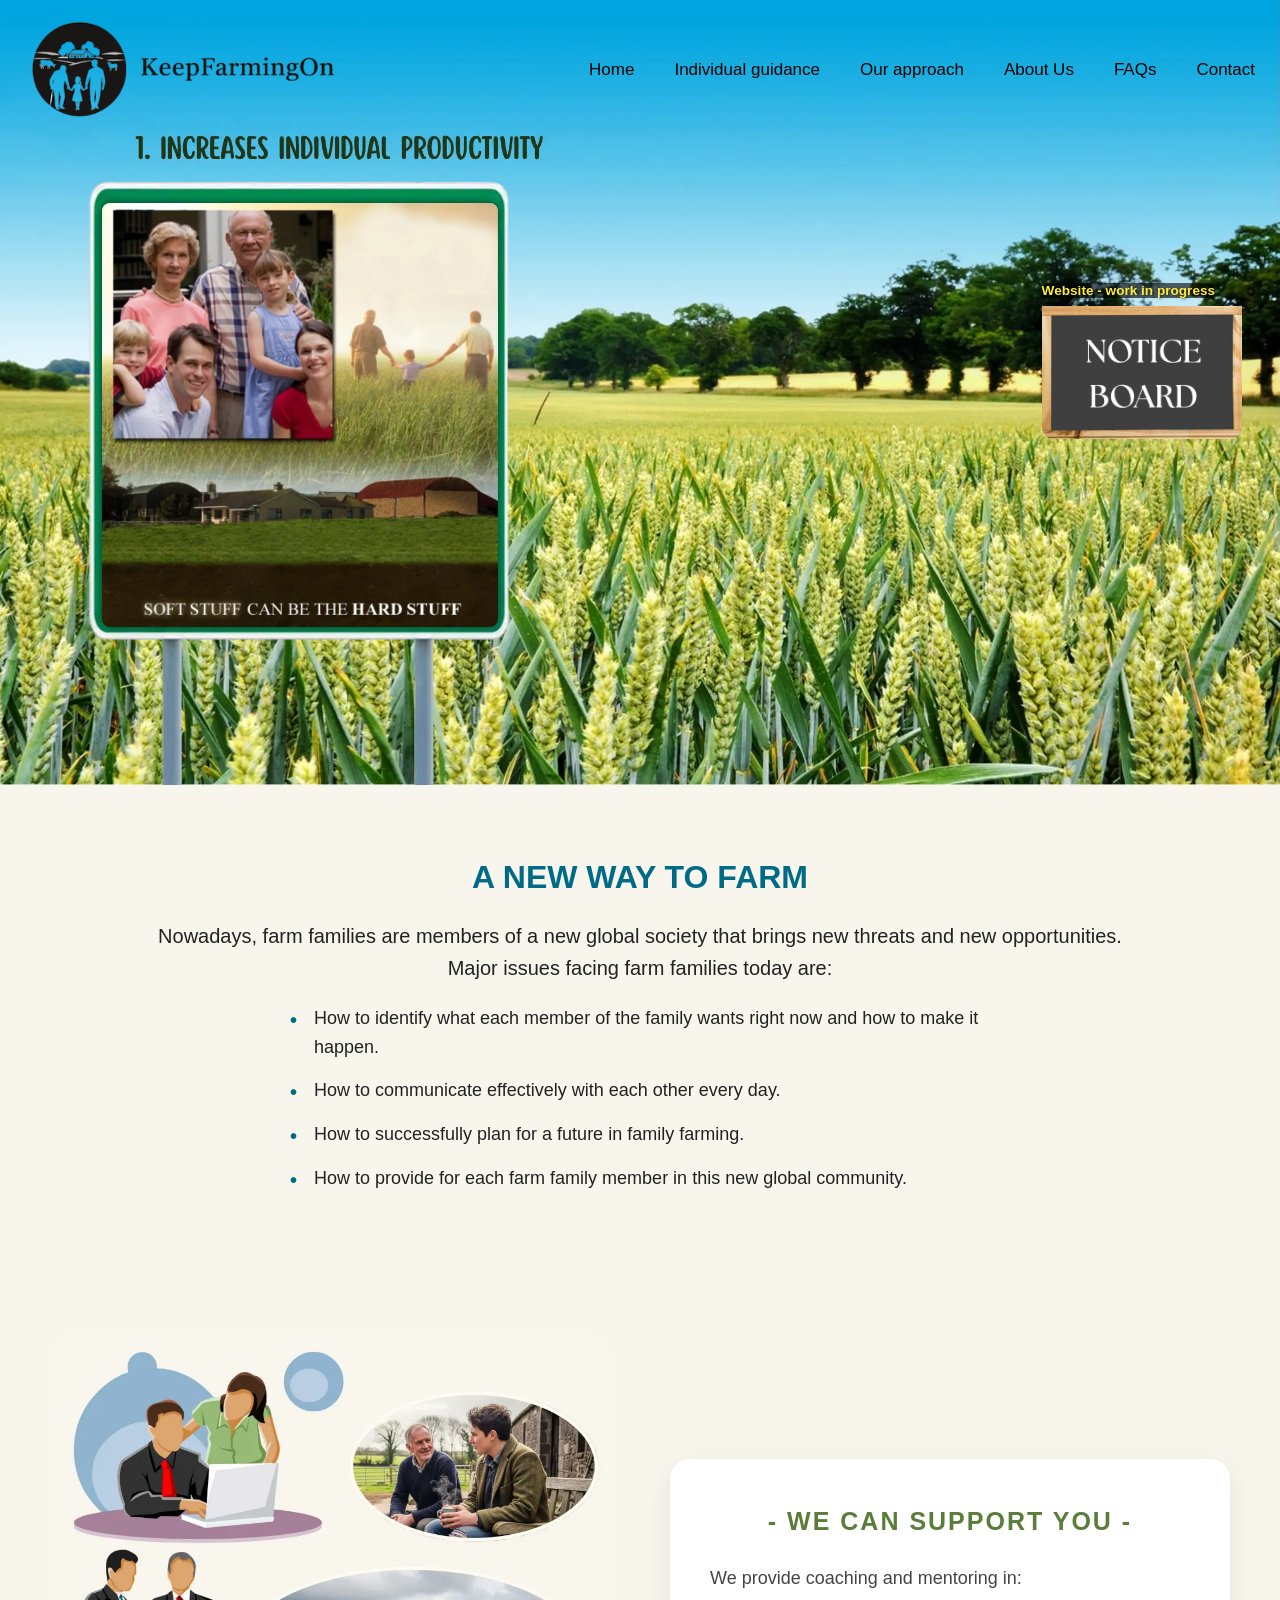
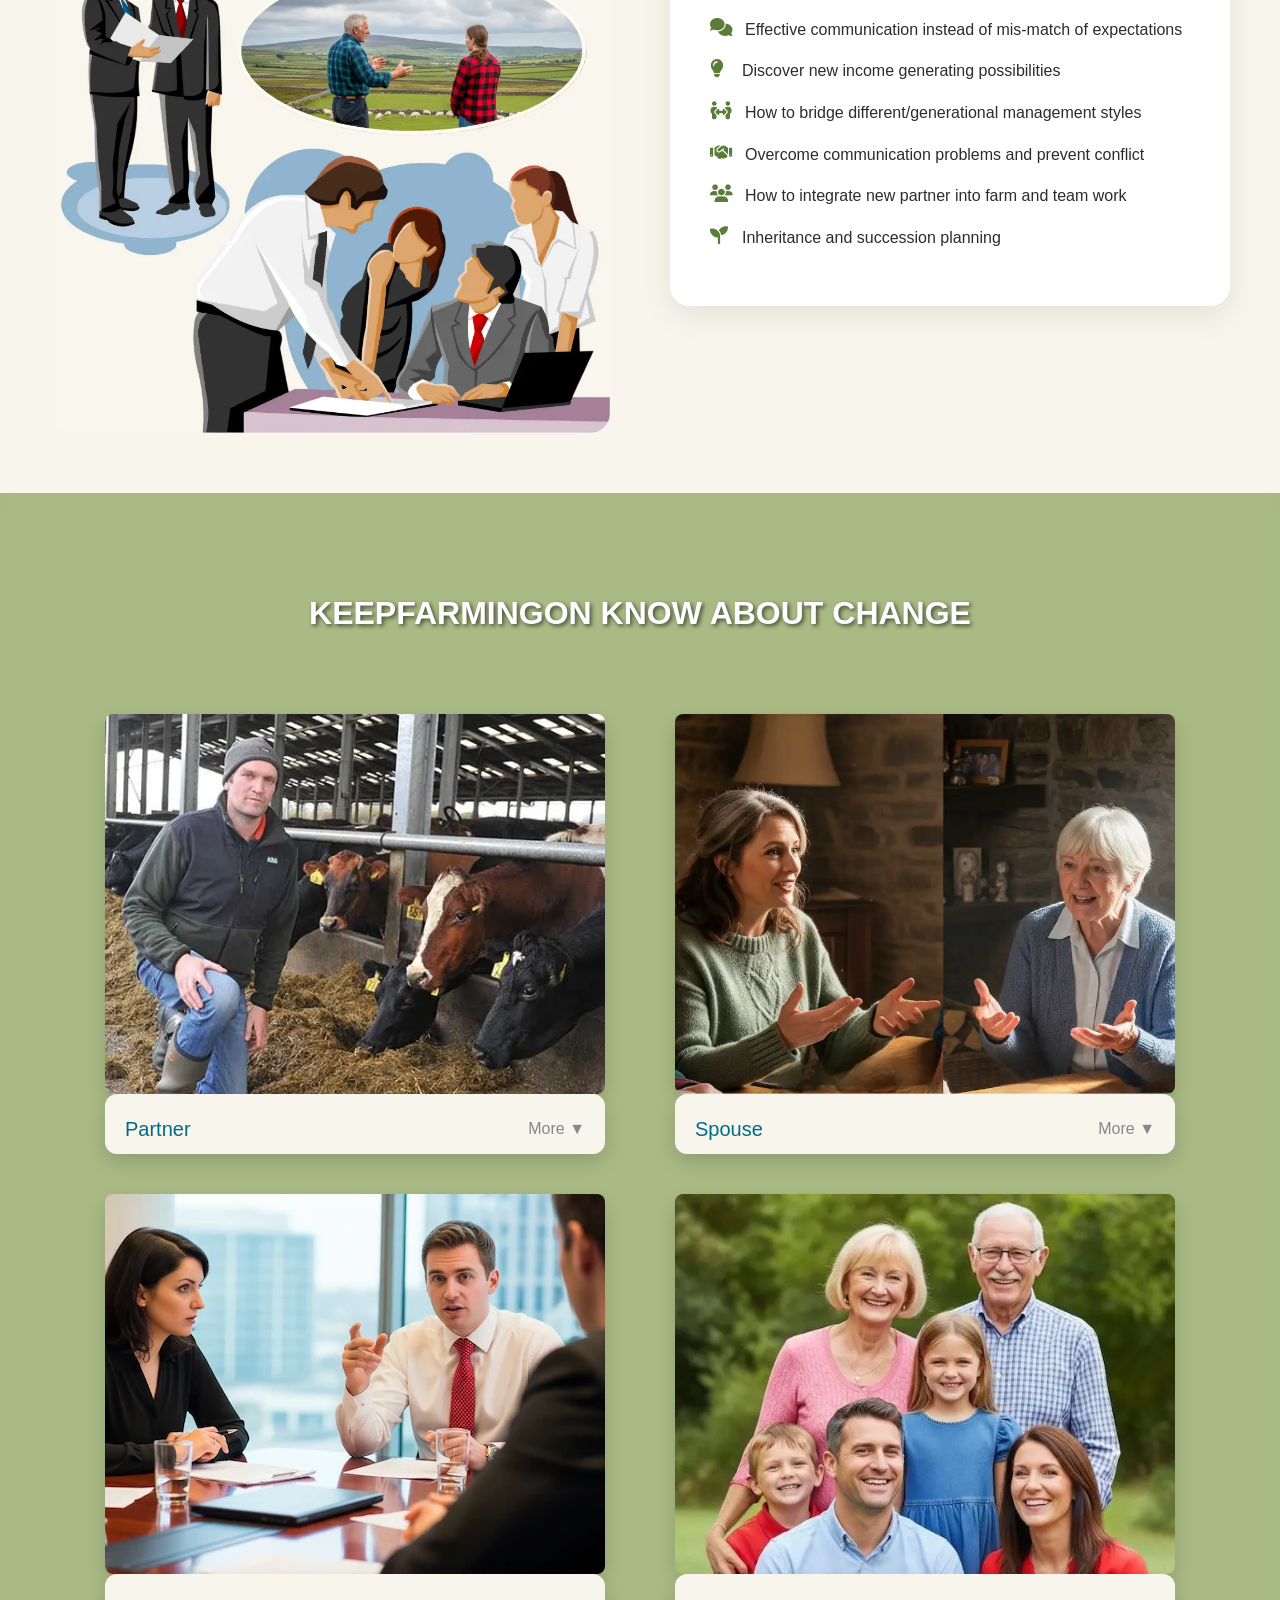
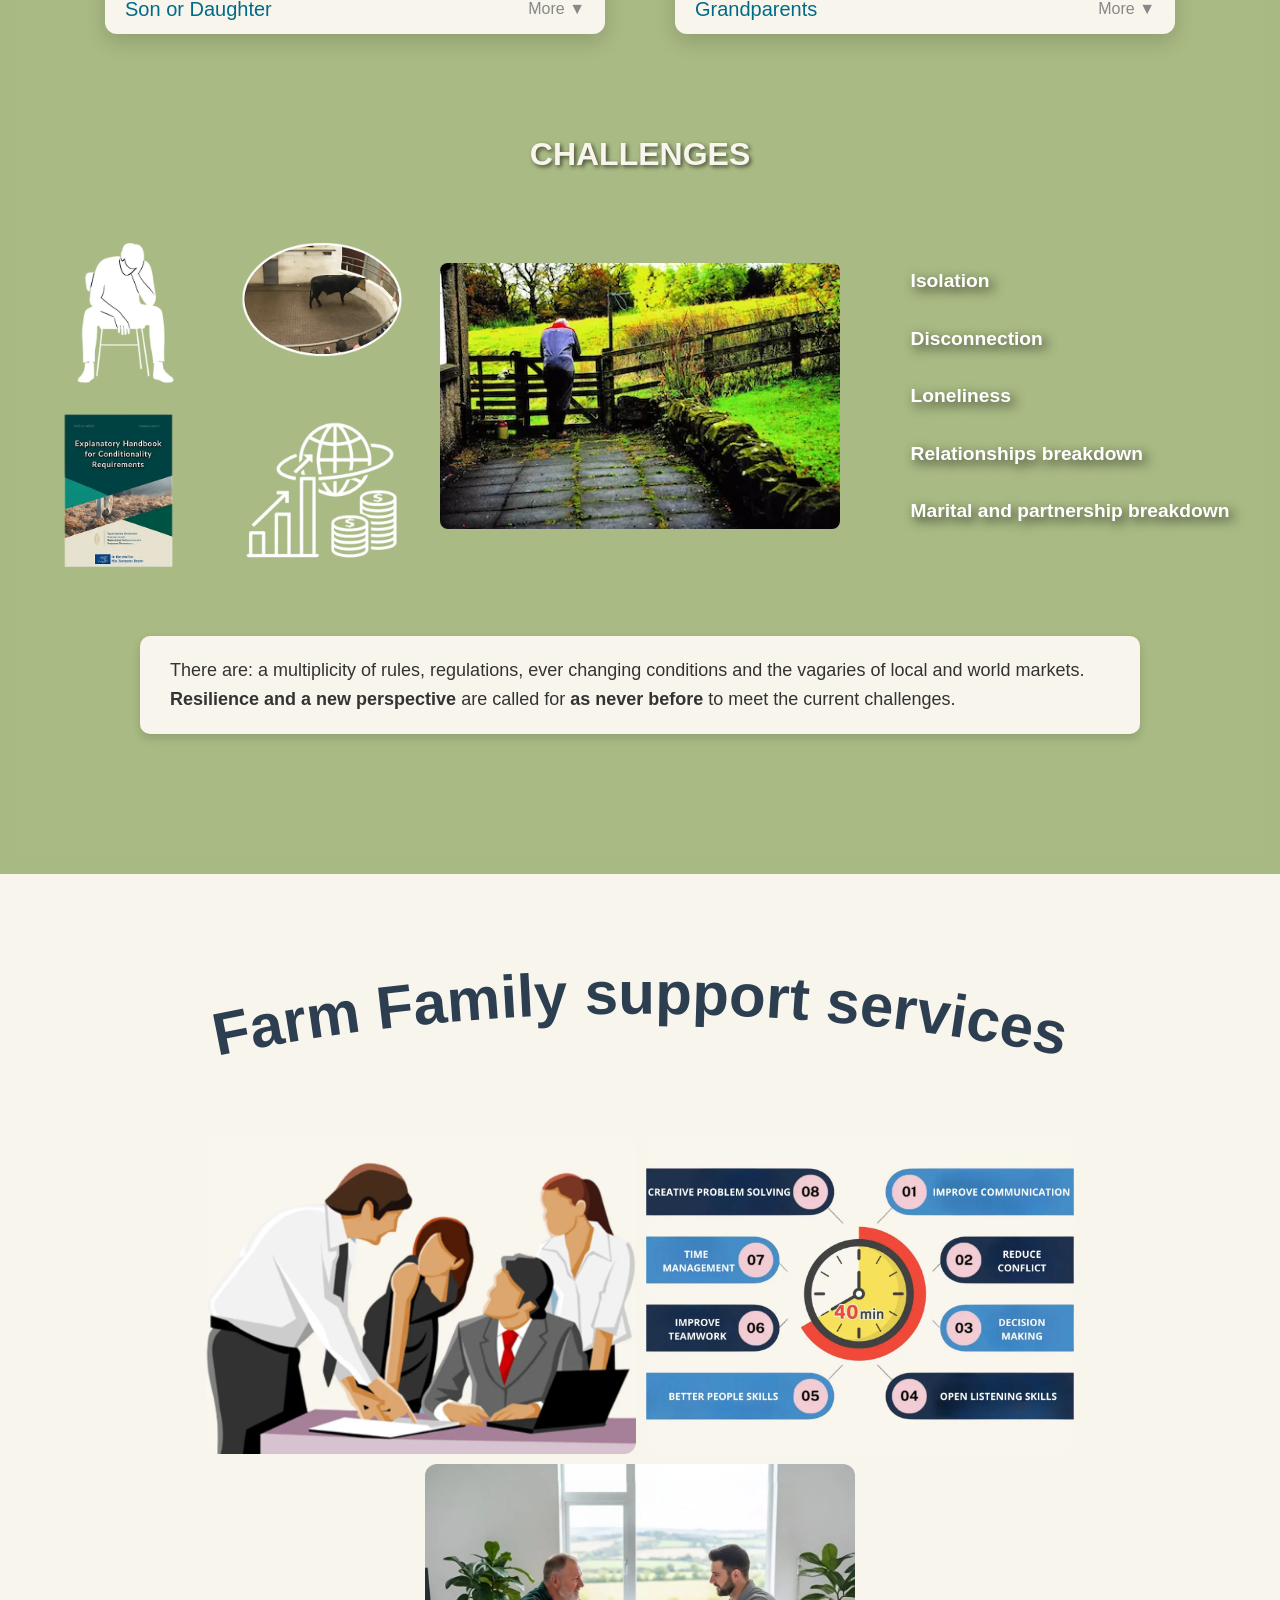
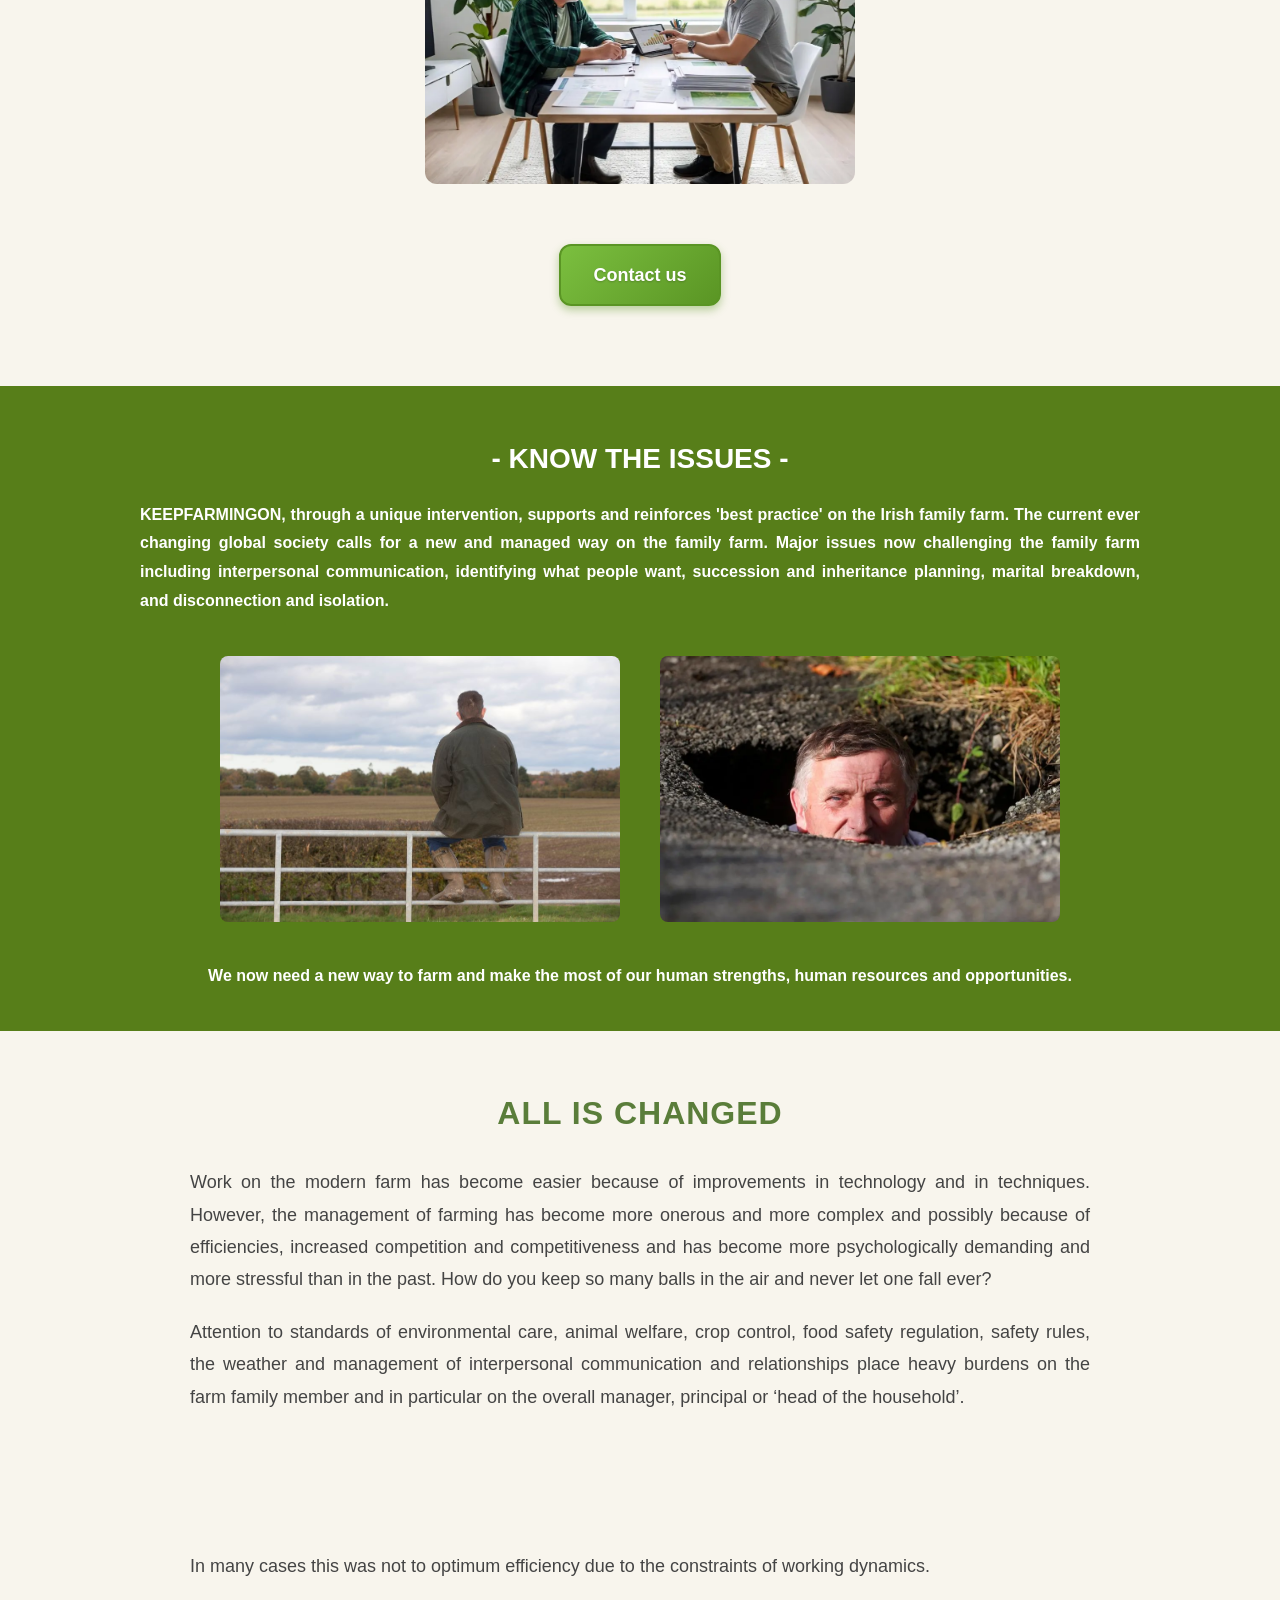
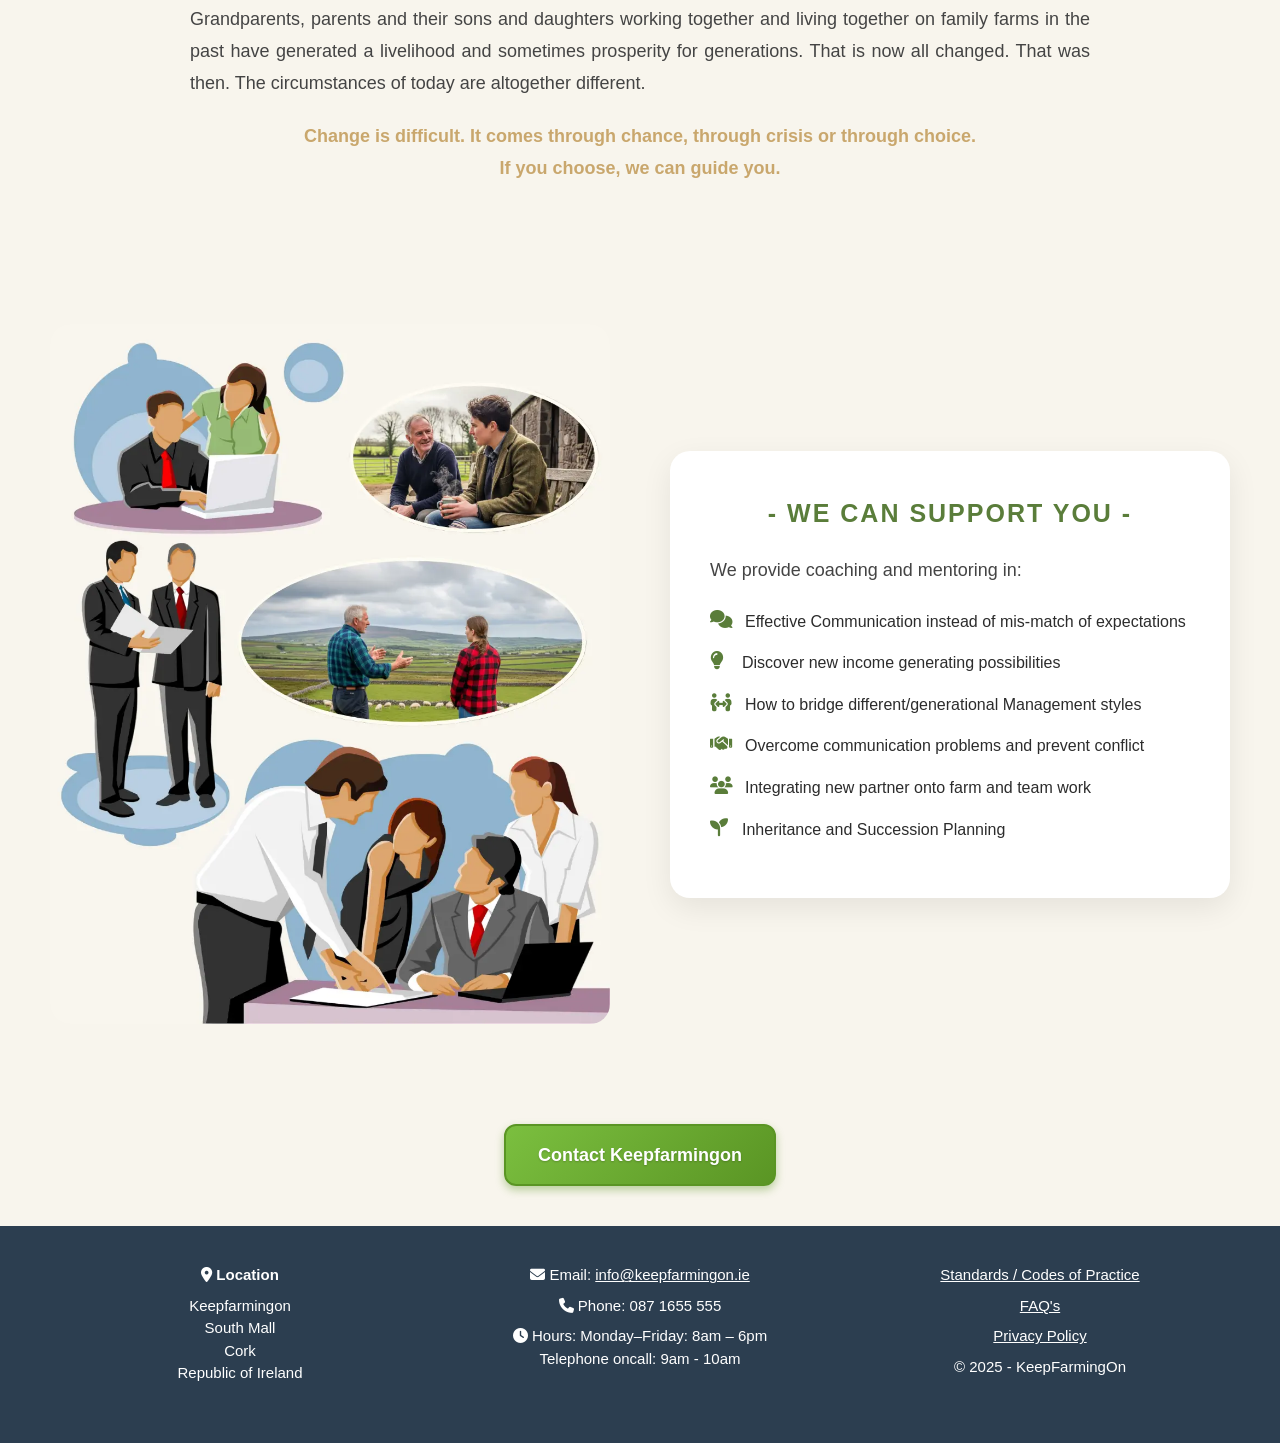
==== commit 559983e0: "Cambios correos 17-18/09 para los nombres en about us y añadir la página privacy.html y añadido el d" ====
--- a/index.html
+++ b/index.html
@@ -20,7 +20,7 @@
 	<!-- CSS -->
 	<link rel="preload" href="css/style.min.css" as="style" onload="this.onload=null;this.rel='stylesheet'">
 	<noscript>
-		<link rel="stylesheet" href="css/style.min.css">
+		<link rel="stylesheet" href="css/style.css">
 	</noscript>
 	<link rel="stylesheet" href="https://cdnjs.cloudflare.com/ajax/libs/font-awesome/6.5.0/css/all.min.css"
 		media="print" onload="this.media='all'">
@@ -68,9 +68,10 @@
 		</div>
 
 		<div class="notice">
+			<span class="notice-text">Website - work in progress</span>
 			<a href="Approach.html">
 				<img src="images/noticeboard.webp" alt="Notice Bard">
-			</a>
+			</a>	
 		</div>
 
 		<!-- <div class="hero-overlay">
@@ -388,7 +389,7 @@
 			<div class="footer-column">
 				<p><a href="#">Standards / Codes of Practice</a></p>
 				<p><a href="#">FAQ's</a></p>
-				<p><a href="#">Privacy Policy</a></p>
+				<p><a href="Privacy.html">Privacy Policy</a></p>
 				<p>© 2025 - KeepFarmingOn</p>
 			</div>
 		</div>
--- a/css/style.min.css
+++ b/css/style.min.css
@@ -1 +1 @@
-a,abbr,address,article,aside,audio,b,blockquote,body,canvas,caption,cite,code,dd,del,details,dfn,div,dl,dt,em,fieldset,figcaption,figure,footer,form,h1,h2,h3,h4,h5,h6,header,hgroup,html,i,iframe,img,ins,kbd,label,legend,li,mark,menu,nav,object,ol,p,pre,q,samp,section,small,span,sub,summary,sup,table,tbody,td,tfoot,th,thead,time,tr,ul,var,video{margin:0;padding:0;border:0;font-size:100%;font:inherit;vertical-align:baseline;outline:0;-webkit-tap-highlight-color:transparent;-webkit-box-sizing:border-box;-moz-box-sizing:border-box;box-sizing:border-box}article,aside,details,figcaption,figure,footer,header,hgroup,menu,nav,section{display:block}strong{font-weight:700!important}i{font-style:italic}.left{float:left}.right{float:right}.clearfix:after{content:"";display:block;clear:both;visibility:hidden;font-size:0;height:0}html{min-height:100%;margin:0;padding:0}img{height:auto;max-width:100%;vertical-align:middle;border:0;-ms-interpolation-mode:bicubic}body{color:#000;font-family:Arimo,sans-serif;font-weight:400;font-size:15px;line-height:2em;text-align:justify;background-color:#f8f5ed}.container{width:940px;margin:0 auto}.columns-container{width:960px;margin:0 auto}section{padding-top:60px;position:relative}h2{font-size:45px;line-height:45px;font-weight:400;margin-bottom:15px;text-align:center}h3{color:#595959;font-size:29px;margin-top:25px}section>.container>p{font-size:17px;line-height:30px;text-align:justify;margin-top:20px}.placeholder{color:#000!important}::-moz-selection{background:#536270;color:#fff;text-shadow:none}::selection{background:#536270;color:#fff;text-shadow:none}.half{width:48%;margin:0 1%}.third{width:31.3333333333333%;margin:0 1%}.fourth{width:23%;margin:0 1%}.fifth{width:18%;margin:0 1%}.button{font-size:15px;font-weight:600;padding:20px 25px;color:#fff;text-transform:uppercase;background:#d8d6d7;text-decoration:none;-webkit-border-radius:4px;-moz-border-radius:4px;border-radius:4px}.button.green{background:#76bb2c}.button.green:hover{background:#67a327}.button.blue{background:#526271}.button.blue:hover{background:#3d4954}.price-table:hover>.button.green-hover{background:#76bb2c}.price-table:hover>.button.blue-hover{background:#3d4954}header{position:absolute;top:0;left:0;width:100%;z-index:10;background:0 0;padding:10px 0}.header-container{max-width:1700px;margin:0 auto;padding:0 20px;display:flex;align-items:center;justify-content:space-between}.logo img{max-height:120px;width:auto;height:auto}.main-nav ul{display:flex;align-items:center;gap:30px;list-style:none;margin:0;padding:0}.main-nav ul li a{text-decoration:none;color:#000;font-size:17px;padding:8px 5px;transition:color .3s}.main-nav ul li a:hover{color:#333}.slide-1{background-image:url(../images/Corn.webp)}.slide-2{background-image:url(../images/COWS.webp)}.slide-3{background-image:url(../images/suckler.webp)}.slide-4{background-image:url(../images/sheeps2.webp)}.hero-slider{position:relative;width:100%;height:785px;overflow:hidden;padding-top:0}.slide{position:absolute;width:100%;height:100%;background-size:cover;background-position:center;transition:opacity .5s ease;z-index:1;opacity:0;animation:none}.slide.active{opacity:1}.slide.active:not(:first-child){animation:zoomOut 5s ease-in-out forwards}.hero-overlay{position:absolute;top:0;left:0;width:100%;height:100%;z-index:2;display:flex;align-items:center;justify-content:center;text-align:center;padding:0 20px}.hero-content{color:#fff;max-width:800px}.hero-content h1{font-size:48px;margin-bottom:20px;text-shadow:0 2px 5px rgba(0,0,0,.7)}.hero-content p{font-size:22px;line-height:1.5;text-shadow:0 1px 3px rgba(0,0,0,.6)}.realistic-sign{position:absolute;bottom:0;width:600px;z-index:5;pointer-events:none}.marco{width:100%;height:auto;display:block}.in-frame{position:absolute;top:46%;left:50%;transform:translate(-50%,-50%);width:396px;height:424px;object-fit:cover;border-radius:8px;box-shadow:0 0 10px rgba(0,0,0,.6)}.notice{position:absolute;top:35%;right:3%;width:200px;z-index:5;border-radius:12px;overflow:hidden}.notice img{width:100%;height:auto;display:block}.btn-general{position:relative;z-index:3;display:inline-block;background:linear-gradient(135deg,#7bbf3f,#5a9524);color:#fff;text-decoration:none;font-weight:700;padding:14px 32px;border-radius:12px;font-size:18px;box-shadow:0 4px 8px rgba(90,149,36,.4);transition:all .3s ease;border:2px solid #5a9524;font-family:'Segoe UI',sans-serif;text-shadow:0 1px 2px rgba(0,0,0,.2)}.btn-general:hover{background:linear-gradient(135deg,#9bd44c,#6cab2f);box-shadow:0 6px 12px rgba(90,149,36,.5);transform:translateY(-2px)}.btn-general:active{transform:translateY(1px);box-shadow:0 2px 4px rgba(90,149,36,.3)}.section-container{max-width:1200px;margin:0 auto;padding:40px 20px;text-align:center}.main-title{font-size:32px;font-weight:700;color:#006b86;margin-top:30px;margin-bottom:20px;line-height:1.4}.description{font-size:20px;line-height:1.6;margin-bottom:20px;color:#222}.description-list{list-style:none;padding:0;margin:0 auto 40px;font-size:18px;line-height:1.6;max-width:700px;color:#222;text-align:left}.description-list li{position:relative;padding-left:24px;margin-bottom:15px}.description-list li::before{content:"•";position:absolute;left:0;top:0;font-size:20px;font-weight:700;color:#006b86}.blur-background-section{position:relative;background-image:url(../images/cow.webp);background-size:cover;background-position:center;background-attachment:fixed;padding:100px 20px;overflow:hidden}.blur-background-section::before{content:"";position:absolute;inset:0;background:rgba(87,126,25,.7);backdrop-filter:blur(8px);-webkit-backdrop-filter:blur(8px);z-index:0;opacity:.7}.content-container{position:relative;z-index:2;max-width:1100px;margin:0 auto;display:grid;grid-template-columns:repeat(auto-fit,minmax(280px,1fr));gap:40px;justify-content:center;align-items:stretch;grid-template-columns:repeat(2,1fr);grid-auto-rows:auto;place-items:center}.section-text-card{position:relative;z-index:3;background-color:#f8f5ed;padding:20px 30px;max-width:1000px;margin:40px auto;text-align:justify;border-radius:10px;box-shadow:0 4px 10px rgba(0,0,0,.15);font-size:18px;line-height:1.6;color:#333}.section-title{position:relative;z-index:3;grid-column:1/-1;text-align:center;font-size:32px;color:#fff;margin-bottom:80px;font-weight:700;line-height:1.3;text-shadow:2px 2px 4px rgba(0,0,0,.6)}.info-card{background:#f8f5ed;border-radius:12px;box-shadow:0 8px 20px rgba(0,0,0,.15);width:500px;transition:transform .3s ease;display:flex;flex-direction:column;justify-content:flex-start;align-items:flex-start;text-align:left}.info-card img{width:100%;height:380px;object-fit:cover;border-radius:8px}.info-card h3{font-size:20px;margin:0;color:#006b86;padding:20px}.info-card p{font-size:16px;color:#666;text-align:justify;padding:20px}.btn-contact{text-align:center;padding:40px 0}.expandable{overflow:hidden;max-height:60px;cursor:pointer;transition:max-height .4s ease-in-out;position:relative}.expandable.expanded{max-height:500px}.expandable::after{content:"More ▼";position:absolute;bottom:10px;right:20px;font-size:16px;color:#888;transition:transform .3s}.expandable.expanded::after{transform:rotate(180deg);content:"▲"}.expandable:hover{transform:translateY(-5px)}.section-title2{position:relative;z-index:3;grid-column:1/-1;text-align:center;font-size:32px;color:#f8f5ed;margin:100px;margin-bottom:20px;font-weight:700;line-height:1.3;text-shadow:2px 2px 4px rgba(0,0,0,.6)}.challenges{display:flex;gap:20px;justify-content:space-between;flex-wrap:wrap;margin-bottom:20px;position:relative;z-index:1}.challenges-column{flex:1;display:flex;justify-content:center;align-items:center;text-align:center}.column-image{width:100%;height:auto;border-radius:8px;object-fit:cover}.challenges-list{list-style:none;font-weight:700;padding-left:20px;font-size:1.2rem;color:#fff;line-height:3;margin:0;text-align:left}.challenges-list li{font-weight:800;text-shadow:4px 4px 12px rgba(0,0,0,.8);transition:all .3s ease;cursor:pointer}.challenges-list li:hover{color:#7fde19;transform:translateX(5px)}.curved-text-section{padding:40px 20px;text-align:center;background-color:#f8f5ed;overflow-x:hidden}.curved-text-section .curved-text{width:100%;max-width:1200px;height:200px;margin:0 auto 20px auto}.curved-text-section .curved-text svg{width:100%;height:100%;display:block}.curved-text-section p{font-size:26px;font-weight:700;color:#006b86}.curved-text-section .curved-text text{fill:#2c3e50;font-size:60px;font-weight:700}.images_checkout{display:flex;justify-content:center;gap:10px;padding-bottom:20px;flex-wrap:wrap}.images_checkout img{max-width:100%;height:320px;width:auto;border-radius:12px}.issues-section{background-color:#577e19;padding:20px;padding-top:50px;color:#fff;text-align:center;font-family:Arial,sans-serif}.issues-container{max-width:1200px;margin:0 auto}.issues-container h2{font-size:28px;font-weight:700;margin-bottom:20px;text-transform:uppercase}.issues-container p{font-size:16px;line-height:1.8;max-width:1000px;margin:0 auto 40px auto;text-align:justify}.issues-container p strong{font-weight:700}.issues-container .need{margin:40px auto 20px auto;text-align:center}.issues-images{display:flex;justify-content:center;gap:40px;flex-wrap:wrap}.issues-images img{width:400px;max-width:100%;border-radius:8px}.farm-change-section{background-color:#f8f5ed;padding:60px 20px}.farm-container{max-width:900px;margin:0 auto}.farm-title{text-align:center;font-size:32px;margin-bottom:30px;font-weight:700;text-transform:uppercase;letter-spacing:1px;color:#5a7d3a;animation:fadeInDown .3s ease forwards}.farm-text{opacity:0;transform:translateY(20px);font-size:18px;line-height:1.8;margin-bottom:20px;color:#444}.farm-text.highlight{font-weight:700;text-align:center;font-size:18px;color:#c9a76d}@keyframes fadeInUp{to{opacity:1;transform:translateY(0)}}@keyframes fadeInDown{to{opacity:1;transform:translateY(0)}}#coaching-section{background:#f8f5ed;padding:60px 20px;display:flex;justify-content:center;align-items:center;overflow-x:hidden;box-sizing:border-box}.coaching-container{display:grid;grid-template-columns:repeat(auto-fit,minmax(300px,1fr));gap:60px;max-width:1200px;width:100%;margin:0 auto;align-items:center;box-sizing:border-box;padding:0 10px}.image-box{border-radius:20px;overflow:hidden;width:100%}.image-box img{width:100%;object-fit:cover;aspect-ratio:4/5;display:block;transition:transform .4s ease}.content-box{background-color:#fff;border-radius:20px;padding:40px;box-shadow:0 10px 30px rgba(0,0,0,.08);color:#2c2c2c;display:flex;flex-direction:column;justify-content:center;box-sizing:border-box}.content-box h2{font-size:25px;font-weight:700;text-transform:uppercase;color:#5a7d3a;margin-bottom:20px;letter-spacing:2px}.content-box p{font-size:18px;line-height:1.6;margin-bottom:24px;color:#444}.content-box ul{list-style:none;padding:0;margin:0}.content-box li{font-size:16px;margin-bottom:16px;display:flex;align-items:flex-start;line-height:1.6;gap:12px}.content-box li i{color:#5a7d3a;font-size:18px;min-width:20px;margin-top:2px}.footer{background-color:#2c3e50;color:#fff;padding:20px;padding-bottom:40px;font-family:Arial,sans-serif}.footer-container{display:flex;flex-wrap:wrap;justify-content:space-between;max-width:1200px;margin:auto}.footer-column{flex:1 1 22%;margin:10px;min-width:200px;text-align:center}.footer-column p{margin:8px 0;line-height:1.5}.footer-column a{color:#fff;text-decoration:underline}.footer-logo{margin-top:15px;max-width:120px;height:auto}.blur-background-section-pages{position:relative;background-size:cover;background-position:center;background-attachment:fixed;padding:100px 20px;overflow:hidden;min-height:600px}.blur-background-section-pages::before{content:"";position:absolute;inset:0;z-index:0;opacity:.7}.contact-info{display:flex;flex-wrap:wrap;gap:80px;justify-content:center;padding:40px 20px;background-color:#f8f5ed}.contact-box{display:flex;align-items:flex-start;max-width:280px;align-items:center}.contact-box .icon{font-size:60px;color:#577e19;margin-right:15px;min-width:30px;margin-top:5px}.contact-box .text p{margin:0;color:#002d4c;line-height:1.5}.contact-box .text a{color:#002d4c;text-decoration:none}.contact-box .text a:hover{text-decoration:underline}#get-in-touch{padding:100px 20px;background-size:cover;border-bottom:none;color:#333}#get-in-touch h2{text-align:center;font-size:32px;margin-bottom:10px}#get-in-touch p{text-align:center;font-size:18px;line-height:1.6}#contact{display:flex;flex-wrap:wrap;gap:40px;justify-content:space-between;margin-top:60px}#contact .half{flex:1 1 45%;min-width:280px}#company-details{background:#f8f5ed;border-radius:8px;font-size:18px;padding:30px;line-height:1.8}#company-details strong{font-weight:700;font-size:20px}#company-details a{color:#577e19;text-decoration:none}#company-details a:hover{text-decoration:underline}#gform input.input,#gform textarea.textarea{width:100%;padding:12px;margin-bottom:15px;font-size:16px;border:1px solid #ccc;border-radius:6px;font-family:inherit;box-sizing:border-box;background-color:#fff}#gform textarea.textarea{height:150px;resize:vertical}button#contact-submit{background-color:#577e19;color:#fff;padding:12px 24px;font-size:16px;border:none;border-radius:6px;cursor:pointer;transition:background-color .3s ease}button#contact-submit:hover{background-color:#456613}.loading_message,.thankyou_message{margin-top:20px;text-align:center;color:#577e19;font-size:24px}.thankyou_message{margin:20px auto;font-style:italic;font-size:24px}.btn-container-right{text-align:right;padding-top:20px}.extra-section{margin-top:30px;padding:25px}.extra-section p{font-size:15px;font-weight:600;margin-bottom:18px;color:#222;letter-spacing:.5px}.extra-section label{position:relative;display:flex;align-items:center;gap:12px;padding:12px 15px;background:#fff;border-radius:10px;box-shadow:0 1px 3px rgba(0,0,0,.05);margin-bottom:12px;cursor:pointer;transition:all .25s ease;border:1px solid transparent}.extra-section label:hover{box-shadow:0 3px 8px rgba(0,0,0,.08);border-color:#d0d0d0;background:#fafafa}.extra-section input[type=checkbox]{appearance:none;width:20px;height:20px;border:2px solid #bbb;border-radius:5px;display:grid;place-content:center;transition:all .25s ease;cursor:pointer}.extra-section input[type=checkbox]::before{content:"";width:12px;height:12px;transform:scale(0);transition:transform .2s ease-in-out;box-shadow:inset 14px 14px #577e19;border-radius:3px}.extra-section input[type=checkbox]:checked{border-color:#577e19;background:#e6f0da}.extra-section input[type=checkbox]:checked::before{transform:scale(1)}.extra-section .other-input{display:none;padding:8px 10px;font-size:14px;border:1px solid #ccc;border-radius:6px;background:#fff;flex:1;box-shadow:inset 0 1px 2px rgba(0,0,0,.05);transition:all .2s ease}.extra-section .other-input:focus{outline:0;border-color:#577e19;box-shadow:0 0 0 2px rgba(87,126,25,.15)}.extra-section label{flex-wrap:wrap}.about-section-content{max-width:1000px;margin:40px auto;margin-bottom:0;padding:20px;color:#333;line-height:1.6}.about-section-content .about-text{margin-bottom:60px}.about-text ul{font-size:18px}.about-section-content h2{font-size:30px;color:#2e572c;text-align:right;font-weight:700;margin-bottom:20px}.about-section-content h3{font-size:24px;color:#2e572c;margin-bottom:15px}.about-section-content p{text-align:justify;font-size:18px}.about-section-content ul{list-style-type:disc;padding-left:40px}.about-section-content .about-image{text-align:center;margin-top:30px}.about-section-content .about-image img{width:240px;height:auto;border-radius:10px;box-shadow:0 4px 10px rgba(0,0,0,.2)}.about-section-content .image-caption{margin-top:10px;font-weight:700;color:#444;text-align:center}.websites ul{color:#526271;font-size:14px}#certifications{padding:20px;background-color:#f8f5ed}.cert-container{display:flex;justify-content:center;gap:40px;flex-wrap:wrap}.cert-column{display:flex;flex-direction:column;align-items:center;justify-content:space-between;text-align:center;flex:1 1 250px;max-width:300px;min-height:200px;box-sizing:border-box}.image-wrapper{flex-grow:1;display:flex;align-items:center;justify-content:center;width:100%}.cert-column img{max-width:100%;height:auto;margin-bottom:15px;align-items:center}.cert-column p{font-size:16px;color:#555;margin:0}.btn-contact-2{text-align:center;padding-bottom:40px}.team-section{text-align:center;padding:20px;background-color:#f8f5ed;font-family:Georgia,serif}.team-section h2{font-size:2rem;color:#2e572c;border-top:1px solid #cfd9c1;border-bottom:1px solid #cfd9c1;display:inline-block;padding:10px 30px;margin-bottom:40px;text-align:center}.team-container{display:flex;flex-wrap:wrap;justify-content:center;gap:50px;margin-bottom:40px}.team-member{max-width:220px}.team-member img{width:180px;height:180px;object-fit:cover;border-radius:50%;margin-bottom:15px;box-shadow:0 4px 12px rgba(0,0,0,.1)}.team-member h3{font-size:1.1rem;color:#2e572c;margin:0}.team-member .title{font-size:.95rem;color:#555;margin:5px 0;text-align:center}.team-member .email{font-size:.9rem;color:#222;font-weight:700}.Advisory{font-size:2rem;color:#2e572c;border-top:5px solid #2e572c!important;border-bottom:5px solid #2e572c!important;display:inline-block;padding:10px 30px;margin-bottom:40px}.under-construction-farm{background-color:#f4f1e1;border:2px solid #8b5e3c;padding:20px;border-radius:8px;text-align:center;max-width:600px;margin:40px auto;font-family:'Segoe UI',Tahoma,sans-serif;box-shadow:0 4px 8px rgba(0,0,0,.1)}.under-construction-farm h2{color:#4e773c;margin-bottom:10px}.under-construction-farm p{color:#5b4636;font-size:1.1rem}.who-we-are{background-color:#f8f5ed;padding:60px 20px;text-align:center}.who-we-are__container{max-width:1000px;margin:0 auto}.who-we-are h2{font-size:32px;color:#2e572c;text-align:center;font-weight:700}.who-we-are p{font-size:18px;color:#333;line-height:1.6;max-width:660px;margin:0 auto}.the-problem{padding:60px 20px;background-color:#f8f5ed}.the-problem__container{max-width:1100px;margin:0 auto}.the-problem__grid{display:grid;grid-template-columns:1.2fr .8fr;gap:40px;align-items:center}.the-problem h2{font-size:30px;color:#2e572c;margin-bottom:20px}.the-problem p{font-size:18px;color:#555;margin-bottom:20px;line-height:1.6}.the-problem__list{list-style:none;padding:0;margin:0}.the-problem__list li{display:flex;align-items:flex-start;gap:12px;background:#fff;border:1px solid #ddd;border-radius:12px;padding:12px 15px;margin-bottom:15px;box-shadow:0 4px 12px rgba(0,0,0,.06);font-size:18px;font-weight:500}.the-problem__icon{font-size:1.6rem}.the-problem__media img{width:100%;height:auto;margin-top:120px;border-radius:12px;box-shadow:0 4px 10px rgba(0,0,0,.15)}.programmes-section{background:#f8f5ed;padding:40px 20px}.programmes-wrap{display:grid;grid-template-columns:repeat(2,1fr);gap:32px;max-width:1100px;margin:0 auto;padding-top:36px}.programmes-head{text-align:center;overflow:hidden}.programmes-title{font-size:clamp(28px,3.5vw,38px);line-height:1.2;color:#1e3d1e;margin:0 0 10px;font-weight:800;letter-spacing:-.01em}.programmes-subtitle{margin:0 auto;max-width:720px;color:#666;font-size:clamp(14px,1.6vw,17px)}.programme-card{background:#fff;border-radius:16px;box-shadow:0 8px 24px rgba(6,129,32,.12);padding:26px 24px;border:1px solid rgba(0,0,0,.05);position:relative;overflow:hidden;margin-bottom:32px;transition:transform .25s ease,box-shadow .25s ease}.programme-card:hover{transform:translateY(-5px);box-shadow:0 12px 28px rgba(6,129,32,.18)}.programme-media img{width:100%;border-radius:12px;display:block;margin-bottom:18px}.programme-header{margin-bottom:18px}.programme-badge{display:inline-block;background:#2e572c;color:#fff;border-radius:999px;padding:6px 12px;font-size:12px;font-weight:700;letter-spacing:.06em;text-transform:uppercase}.programme-badge.alt{background:#1b4a22}.programme-name{font-size:20px;margin:10px 0 4px;color:#2b2b2b;font-weight:800}.programme-meta{color:#666;font-size:14px;margin-bottom:16px}.steps{list-style:none;padding-left:0;margin:0 0 16px}.step{position:relative;padding-left:28px;margin-bottom:12px;color:#444;font-size:16px;line-height:1.6}.step-icon{position:absolute;left:0;top:0;width:20px;height:20px;border-radius:50%;background:#2e572c;color:#fff;display:flex;align-items:center;justify-content:center;font-weight:700;font-size:12px}.feature-list{list-style:none;padding-left:0;margin:0 0 16px}.feature-list li{position:relative;padding-left:24px;margin-bottom:10px;color:#444;font-size:16px}.feature-list li::before{content:"✔";position:absolute;left:0;top:0;color:#1b4a22;font-weight:700}.programme-note{background:#fafafa;padding:16px 20px;border-radius:12px;border-top:1px solid rgba(0,0,0,.05);font-size:14px;color:#666}.possibilities-block{background:#f8f5ed;padding:40px 20px}.possibilities-wrapper{max-width:1100px;margin:0 auto}.possibilities-title{font-size:32px;color:#2e572c;text-align:center;margin-bottom:40px;font-weight:700}.possibilities-grid{display:grid;grid-template-columns:repeat(auto-fit,minmax(280px,1fr));gap:30px}.possibility-card{background:#fff;padding:30px 20px;border-radius:16px;text-align:center;border:1px solid #e5e5e5;box-shadow:0 4px 12px rgba(0,0,0,.06);transition:transform .3s ease,box-shadow .3s ease}.possibility-card:hover{transform:translateY(-5px);box-shadow:0 8px 20px rgba(0,0,0,.12)}.possibility-icon{font-size:2rem;display:inline-block}.possibility-heading{font-size:20px;color:#2e572c;margin-bottom:10px;font-weight:600}.possibility-text{font-size:16px;color:#555;line-height:1.6}.timeline-section{padding:60px;background:#f8f5ed;position:relative;border-bottom:0}.timeline-title{font-size:32px;color:#2e572c;text-align:center;margin-bottom:40px;font-weight:700}.timeline{position:relative;max-width:1000px;margin:0 auto}.timeline-line{position:absolute;left:50%;top:80px;bottom:80px;width:6px;background:#ccc;transform:translateX(-50%);z-index:1;overflow:hidden}.timeline-line .progress{position:absolute;left:0;top:0;width:100%;height:0%;background:#2e572c;transition:height .3s ease}.timeline-line::after{content:"";position:absolute;left:0;top:0;width:100%;height:var(--progress,0%);background:#2e572c;z-index:2;transition:height .3s ease}.timeline-step{position:relative;margin-bottom:40px;display:flex;align-items:center}.timeline-icon{background:#fff;border:3px solid #2e572c;color:#2e572c;border-radius:50%;width:50px;height:50px;z-index:2;display:flex;align-items:center;justify-content:center;font-size:22px;position:absolute;left:50%;transform:translateX(-50%);transition:background .3s ease,color .3s ease}.timeline-step.active .timeline-icon{background:#2e572c;color:#fff}.timeline-content{width:45%;padding:24px 28px;background:#fff;border-radius:12px;box-shadow:0 8px 24px rgba(6,129,32,.15);position:relative;z-index:2;transition:all .3s ease}.timeline-content.left{margin-right:auto;text-align:right}.timeline-content.right{margin-left:auto;text-align:left}.timeline-content h3{margin:0 0 12px;font-size:20px;font-weight:700;color:#2e572c}.timeline-content ul{margin:0;padding-left:1.25rem;list-style:disc}.timeline-content ul li{text-align:left;font-size:16px;line-height:1.6;color:#444;font-weight:400}.how-quote{max-width:800px;margin:60px auto 0;padding:20px 30px;font-size:18px;font-style:italic;line-height:1.6;color:#2e572c;background:#fff;border-left:6px solid #2e572c;border-radius:8px;box-shadow:0 6px 20px rgba(0,0,0,.08);position:relative}.how-quote::before{content:"“";font-size:50px;color:#2e572c;position:absolute;top:-10px;left:10px;font-family:Georgia,serif;opacity:.3}.timeline-line::after{content:"";position:absolute;left:0;top:0;width:100%;height:0%;background:#2e572c;z-index:1;transition:height .3s ease}.approach-text,.intro-text{max-width:1000px;margin:0 auto;padding:20px;text-align:justify;line-height:1.6;color:#222;font-size:16px}.approach-text,.intro-text p{margin-bottom:20px}.circle-gallery{position:relative;width:600px;height:600px;margin:60px auto;padding:0}.circle-gallery ul{list-style:none;padding:0;margin:0}.circle-gallery li{position:absolute;width:160px;height:160px}.circle-gallery img{width:100%;height:100%;border-radius:10px;object-fit:contain}.circle-gallery .center{position:absolute;top:50%;left:50%;width:300px;height:300px;transform:translate(-50%,-50%)}.circle-gallery .center img{object-fit:contain}.circle-gallery li:nth-child(1){top:-10%;left:50%;transform:translateX(-50%)}.circle-gallery li:nth-child(2){top:20%;left:85%;transform:translate(-50%,-50%)}.circle-gallery li:nth-child(3){top:50%;left:100%;transform:translate(-50%,-50%)}.circle-gallery li:nth-child(4){top:80%;left:85%;transform:translate(-50%,-50%)}.circle-gallery li:nth-child(5){bottom:-10%;left:50%;transform:translateX(-50%)}.circle-gallery li:nth-child(6){top:80%;left:15%;transform:translate(-50%,-50%)}.circle-gallery li:nth-child(7){top:50%;left:0;transform:translate(-50%,-50%)}.circle-gallery li:nth-child(8){top:20%;left:15%;transform:translate(-50%,-50%)}.understanding{display:block;max-width:700px;margin:30px auto;border-radius:12px;padding:10px}.options-section{padding-top:40px}.options-container{display:grid;grid-template-columns:1fr 1fr;max-width:1100px;margin:40px auto;padding:20px;text-align:center;position:relative}.options-section h2{font-size:30px;color:#2e572c;font-weight:700;margin-bottom:20px}.see-more-btn{background-color:#2e572c;color:#fff;border:none;padding:10px 20px;font-size:14px;font-weight:600;border-radius:5px;cursor:pointer;transition:background-color .3s ease}.option-column.left{border-right:2px solid #ddd;padding-right:40px}.option-column.right{padding-left:40px}.option-column{display:flex;flex-direction:column;align-items:center}.option-column h3{font-size:1.4rem;margin-bottom:20px;color:#444}.option-column .top{margin-bottom:40px}.option-column img{width:200px;height:200px;object-fit:cover;border-radius:5%;box-shadow:0 4px 12px rgba(0,0,0,.15);transition:transform .3s ease}.option-column p{margin-top:20px;font-size:.95rem;color:#555;line-height:1.5}.left .top{transform:translateX(-50px)}.left .bottom{transform:translateX(50px)}.right .top{transform:translateX(50px)}.right .bottom{transform:translateX(-50px)}.options-text{max-width:1000px;margin:0 auto;padding:20px;text-align:justify;line-height:1.6;color:#222;font-size:16px}.training-section{max-width:1000px;margin:40px auto;padding:20px;display:flex;flex-direction:column;align-items:center;text-align:center}.training-header h2{font-size:1.8rem;color:#6c1c00;margin-bottom:20px;line-height:1.4;font-weight:700}.training-header blockquote{font-size:1.2rem;font-style:italic;color:#333;margin:20px 0}.training-description{background-color:#004d4d;color:#fff;font-size:1rem;padding:20px;border-radius:6px;line-height:1.5;max-width:900px;margin:20px auto}.training-image img{margin-top:30px;max-width:100%;height:auto}#navigation{padding:60px 0}.nav-buttons{display:flex;justify-content:center;gap:1.5rem}.nav-buttons button{padding:1rem 2rem;border:none;border-radius:50px;background:#2e572c;color:#fff;font-size:1rem;cursor:pointer;transition:all .3s ease;box-shadow:0 4px 10px rgba(0,0,0,.1)}.nav-buttons button:hover{background:#3c8a3c;transform:translateY(-3px)}#question{padding:60px 20px;max-width:1000px;margin:0 auto;display:flex;flex-direction:column}.first{border-top:1px solid #ddd}.section-title-FAQ{font-size:30px;color:#2e572c;font-weight:700;margin-bottom:20px;text-align:center}.download-box{max-width:1000px;width:100%;background:#fff;border-radius:16px;padding:3rem;box-shadow:0 6px 20px rgba(0,0,0,.08)}.download-content{display:flex;flex-wrap:wrap;align-items:center;gap:2.5rem}.download-image{flex:1 1 300px;max-width:320px;border-radius:12px;object-fit:cover;box-shadow:0 4px 12px rgba(0,0,0,.06)}.download-text{flex:2 1 400px}.download-text h2{font-size:1.6rem;font-weight:700;color:#222;margin-bottom:1rem}.download-text p{font-size:1.1rem;line-height:1.7;color:#444;margin-bottom:2rem}.download-btn{display:inline-block;padding:.9rem 2rem;background:#2e572c;color:#fff;font-weight:600;font-size:1rem;border-radius:8px;text-decoration:none;transition:background .2s ease,transform .2s ease}.download-btn:hover{background:#3c8a3c;transform:translateY(-2px)}#news{border-top:1px solid #ddd;padding:60px 20px;max-width:740px;margin:0 auto}.section-header{display:flex;align-items:center;gap:15px;margin-bottom:20px}.header-image{width:40%;height:auto;padding:20px}.section-title-FAQ{text-align:center;font-size:2rem;font-weight:700;color:#2c3e50;margin-bottom:2.5rem}.news-card{display:flex;flex-direction:column;background:#fff;border-radius:16px;box-shadow:0 6px 20px rgba(0,0,0,.08);overflow:hidden;transition:transform .3s ease}.news-card:hover{transform:translateY(-5px)}.news-image{width:100%;height:416px;object-fit:cover}.news-content{padding:20px;text-align:left}.news-title{font-size:1.5rem;color:#222;margin:1rem 0;font-weight:600}.news-description{font-size:1rem;color:#444;line-height:1.6;margin-bottom:1.5rem}.news-button{display:inline-block;background:#2e572c;color:#fff;padding:.8rem 1.5rem;border-radius:30px;font-weight:600;text-decoration:none;font-size:1rem;transition:all .3s ease;box-shadow:0 4px 10px rgba(0,0,0,.15)}.news-button:hover{background:#155c2c;transform:scale(1.05)}#faq{border-top:1px solid #ddd;padding:60px 20px;max-width:1000px;margin:0 auto}.faq-item{margin-bottom:1rem;background:#fff;border-radius:10px;overflow:hidden;box-shadow:0 4px 10px rgba(0,0,0,.08)}.faq-question{padding:1rem;background:#2e572c;color:#fff;cursor:pointer;font-weight:700;display:flex;justify-content:space-between;align-items:center}.faq-question::after{content:"+";font-size:1.2rem;transition:transform .3s ease}.faq-question.active::after{content:"−"}.faq-answer{padding:1rem;display:none;animation:fadeIn .3s ease-in-out}@keyframes fadeIn{from{opacity:0}to{opacity:1}}@font-face{font-family:"Font Awesome 6 Free";font-style:normal;font-weight:900;font-display:swap;src:url(https://cdnjs.cloudflare.com/ajax/libs/font-awesome/6.5.0/webfonts/fa-solid-900.woff2) format("woff2"),url(https://cdnjs.cloudflare.com/ajax/libs/font-awesome/6.5.0/webfonts/fa-solid-900.woff) format("woff")}@media (min-width:600px) and (max-width:1024px){.container{padding:0 15px;max-width:100%}#contact,.coaching-container,.content-container,.farm-container,.footer-container,.section-container{padding:0 15px}.challenges-container h2,.farm-title,.main-title,.section-title,.section-title2,.timeline-title{font-size:28px}.about-section-content p,.about-section-content ul,.cert-column p,.challenges-container p,.content-box p,.content-box ul,.description,.description-list,.farm-text,.section-text-card{font-size:16px}.section-container{padding:10px}header{position:absolute;top:0;left:0;width:100%;z-index:10;background:0 0;padding:10px 0}.header-container{padding:0 10px}.logo img{max-height:65px}.main-nav ul{gap:10px;justify-content:center;align-items:center;flex-wrap:wrap}.main-nav ul li{text-align:center;display:flex;flex-direction:column;justify-content:center;height:auto}.main-nav ul li a{font-size:13px;padding:4px 6px;line-height:1.15;white-space:normal}.hero-slider{width:100vw;height:435px;max-height:2000px;max-width:2000px;margin:0 auto;position:relative;overflow:hidden}.hero-content h1{font-size:34px}.hero-content p{font-size:17px}.realistic-sign{width:300px;bottom:0;left:unset}.in-frame{width:200px;height:210px}.notice{position:absolute;top:35%;right:3%;width:120px}.blur-background-section{padding:80px 15px}.content-container{grid-template-columns:repeat(2,1fr);gap:30px;padding:0 20px}.section-title,.section-title2{font-size:28px;margin-bottom:60px;padding:0 10px}.section-text-card{padding:20px;font-size:17px;margin:30px 20px}.info-card{width:100%}.info-card img{height:300px}.info-card h3{font-size:18px;padding:16px}.info-card p{font-size:15px;padding:16px}.expandable::after{font-size:15px;right:16px;bottom:10px}.challenges{flex-direction:column;align-items:center;gap:30px}.challenges-column{width:100%;max-width:500px}.column-image{max-width:100%;height:auto}.challenges-list{font-size:1.1rem;line-height:2.5;padding-left:10px}.section-text-card{margin:40px auto;font-size:13px}.curved-text-section{padding:30px 15px}.curved-text-section .curved-text{height:160px}.curved-text-section p{font-size:22px}.images_checkout{gap:15px;justify-content:center;flex-wrap:wrap}.images_checkout img{height:240px;width:auto;max-width:100%;border-radius:10px}.issues-container h2{font-size:24px}.issues-container p{font-size:15px;padding:0 20px}.issues-images{gap:20px}.issues-images img{width:100%;max-width:300px}.issues-container .need{margin:30px auto 15px auto;padding:0 50px}#coaching-section{padding:40px 15px;flex-direction:column}.coaching-container{gap:40px;padding:0 15px}.content-box{padding:30px}.content-box h2{font-size:19px;letter-spacing:1px}.content-box p{font-size:15px}.content-box li{font-size:12px}.content-box li i{font-size:16px}.footer-container{flex-wrap:nowrap;justify-content:space-between}.footer-column{flex:1 1 30%;margin:0 10px;min-width:0;text-align:center}.footer-column p{margin:8px 0}.footer-logo{max-width:100px;margin:0 auto;display:block}.contact-info{gap:40px}.contact-box{max-width:350px}#contact .half{flex:1 1 100%}#company-details{margin-bottom:30px}.about-section-content h2{font-size:26px}.about-section-content h3{font-size:20px}.possibilities-block h2,.programmes-section h2,.the-problem h2,.timeline-section h2,.who-we-are h2{font-size:24px}.footer p,.how-quote,.possibilities-block p,.possibility-text,.programmes-section p,.the-problem p,.timeline-section p,.who-we-are p{font-size:16px}.feature-list li,.steps li,.the-problem__list li,.timeline-content ul li,ol li,ul li{font-size:14px}.who-we-are{padding-bottom:20px}.blur-background-section-pages{padding:120px 40px;min-height:500px}.programmes-wrap{grid-template-columns:1fr;gap:24px;padding-top:24px}.programmes-title{font-size:24px;line-height:1.2}.programme-card{width:80%;max-width:600px;padding:20px 16px;margin:0 auto 32px}.programme-name{font-size:18px}.feature-list li,.step{font-size:14px}.step-icon{width:18px;height:18px;font-size:11px}.programme-header .programme-meta{font-size:12px}.programme-note .muted,.programme-note p{font-size:14px}.possibilities-title{font-size:24px;margin-bottom:30px}.possibilities-grid{gap:24px;grid-template-columns:1fr 1fr}.possibility-card:last-child{grid-column:1/-1;justify-self:center;max-width:278px}.possibility-card{padding:24px 16px}.possibility-icon{font-size:1.8rem}.possibility-heading{font-size:18px;margin-bottom:8px}.possibility-text{font-size:14px;line-height:1.5}.timeline-line{left:20px;top:60px;bottom:60px}.timeline-icon{left:20px;transform:translateX(-50%)}.timeline-content{width:calc(100% - 70px);margin-left:60px;text-align:left;padding:15px}.timeline-content.left,.timeline-content.right{margin-left:60px;margin-right:0;text-align:left}.timeline-content h3,.timeline-content p{text-align:left}.options-section h2,.training-section h2{font-size:24px;line-height:1.2}.option-column h3{font-size:18px;line-height:1.3}.approach-text p,.intro-text p,.options-text p,.training-description,.training-section p{font-size:16px;line-height:1.5}}@media (max-width:599px){body,html{overflow-x:hidden;width:100%}header{position:absolute;top:0;left:0;width:100%;z-index:10;background-color:transparent;padding:6px 0}.header-container{flex-direction:column;align-items:center;padding:6px 6px 0 6px}.logo{margin-bottom:6px}.logo img{max-height:40px}.main-nav{width:100%;overflow-x:auto;-webkit-overflow-scrolling:touch;scrollbar-width:none;margin-top:6px;padding-bottom:3px}.main-nav::-webkit-scrollbar{display:none}.main-nav ul{flex-wrap:nowrap;justify-content:flex-start;padding:0 0;align-items:stretch;gap:9px;box-sizing:border-box}.main-nav ul li{flex-shrink:0;text-align:center;display:flex;flex-direction:column;justify-content:center;height:auto;min-width:0;padding:0 2px}.main-nav ul li a{font-size:9px;padding:1px 1px;white-space:normal;word-break:break-word;line-height:1;display:block}.slide-1{background-image:url(../images/Corn_mobile.webp)}.slide-2{background-image:url(../images/COWS_mobile.webp)}.slide-3{background-image:url(../images/suckler_mobile.jpg)}.slide-4{background-image:url(../images/sheeps_mobile.webp)}.hero-slider{height:440px;padding-top:0}.hero-overlay{padding:0 10px}.hero-content h1{font-size:24px;margin-bottom:8px}.hero-content p{font-size:14px}.realistic-sign{width:260px;bottom:0;left:unset}.in-frame{width:170px;height:182px}.notice{position:absolute;top:35%;right:3%;width:100px}.section-container{padding:10px}.btn-general{padding:10px 20px;font-size:15px}.section-container{padding:25px 10px}.container{max-width:100%;padding:0 10px;box-sizing:border-box}.challenges-container h2,.farm-title,.main-title,.section-title,.section-title2,.timeline-title{font-size:22px;margin-top:15px;margin-bottom:10px}.about-section-content p,.about-section-content ul,.cert-column p,.challenges-container p,.content-box p,.content-box ul,.description,.description-list,.farm-text,.section-text-card{font-size:14px}.blur-background-section{padding:50px 10px}.content-container{grid-template-columns:1fr;gap:20px;place-items:center}.section-title,.section-title2{font-size:18px;margin-bottom:40px;padding:0 8px;text-align:center}.section-text-card{padding:16px;font-size:15px;margin:20px 12px}.info-card{width:100%}.info-card img{height:300px}.info-card h3{font-size:16px;padding:10px;padding-bottom:0}.info-card p{font-size:14px;padding:12px}.expandable{max-height:50px}.expandable::after{font-size:13px;right:12px;bottom:8px}.section-title2{font-size:22px;margin-top:60px;margin-bottom:0;padding:0 10px}.challenges{flex-direction:column;align-items:center;gap:20px;padding:0 10px}.challenges-column{width:100%;max-width:100%}.column-image{width:100%;height:auto}.challenges-list{font-size:1rem;line-height:2;padding-left:8px}.section-text-card{margin:30px auto;font-size:13px;padding:0 12px;text-align:justify}.issues-container h2{font-size:20px;padding:0 10px;text-align:center}.issues-container p{font-size:14px;line-height:1.6;padding:0 15px;text-align:justify}.issues-images{gap:15px;flex-direction:column;align-items:center}.issues-images img{width:100%;max-width:90%;height:auto}.issues-container .need{margin:20px auto 10px auto;padding:0 4px;text-align:center}.curved-text-section{padding:30px 15px}.curved-text-section .curved-text{height:120px;margin-bottom:15px}.curved-text-section .curved-text text{font-size:64px}.curved-text-section p{font-size:18px;padding:0 10px}.images_checkout{gap:8px;flex-direction:column;align-items:center}.images_checkout img{width:90%;height:auto;max-height:220px;object-fit:cover}.farm-change-section{padding:30px 15px}.farm-text.highlight{font-size:14px}#coaching-section{padding:30px 10px;flex-direction:column}.coaching-container{gap:30px;padding:0 10px}.content-box{padding:20px}.content-box h2{font-size:20px;letter-spacing:.5px;text-align:center;margin-bottom:10px}.content-box p{font-size:14px;text-align:justify}.content-box li{font-size:12px;line-height:1.4;gap:8px}.content-box li i{font-size:14px}.footer{padding:10px;padding-bottom:20px}.footer-container{flex-direction:column;align-items:center}.footer-column{width:100%;margin:8px 0}.footer-logo{max-width:80px}.blur-background-section-pages{background-position:center bottom;background-attachment:scroll;min-height:500px;padding:80px 15px}.possibilities-block h2,.programmes-section h2,.the-problem h2,.timeline-section h2,.who-we-are h2{font-size:20px}.footer p,.how-quote,.possibilities-block p,.possibility-text,.programmes-section p,.the-problem p,.timeline-section p,.who-we-are p{font-size:14px}.feature-list li,.steps li,.the-problem__list li,.timeline-content ul li,ol li,ul li{font-size:12px}.who-we-are{padding-bottom:15px}.blur-background-section-pages{padding:80px 20px;min-height:400px}.the-problem__grid{display:grid;grid-template-columns:1fr;gap:16px}.the-problem__image{width:100%;height:auto}.the-problem__media img{width:100%;height:auto;margin-top:0}.programmes-wrap{grid-template-columns:1fr;gap:16px;padding-top:16px}.programmes-title{font-size:20px}.programme-card{width:90%;max-width:100%;padding:16px 12px;margin:0 auto 24px}.programme-name{font-size:16px}.feature-list li,.step{font-size:12px}.step-icon{width:16px;height:16px;font-size:10px}.programme-header .programme-meta{font-size:11px}.programme-note .muted,.programme-note p{font-size:12px}.possibilities-title{font-size:20px;margin-bottom:20px;text-align:center}.possibility-card{padding:16px 12px}.possibility-icon{font-size:1.5rem}.possibility-heading{font-size:16px;margin-top:15px;margin-bottom:6px}.possibility-text{font-size:13px;line-height:1.4}.timeline-section{padding:30px 10px}.timeline-line{left:20px;top:20px;bottom:160px}.timeline-step{flex-direction:column;align-items:flex-start}.timeline-icon{position:relative;left:auto;transform:none;margin-bottom:8px;width:40px;height:40px;font-size:18px}.timeline-content{width:calc(100% - 40px);margin-left:40px;padding:12px;text-align:left}.timeline-content h3{font-size:18px;padding-bottom:10px}.timeline-content p{font-size:14px;margin:0 10px}.timeline-content.left,.timeline-content.right{margin-left:40px;margin-right:0;text-align:left}.options-section h2,.training-section h2{font-size:20px;line-height:1.2}.option-column h3{font-size:16px;line-height:1.3}.approach-text p,.intro-text p,.options-text p,.training-description,.training-section p{font-size:14px;line-height:1.4}.circle-gallery{width:320px;height:320px;margin:40px auto;position:relative}.circle-gallery .center{width:150px;height:150px;top:50%;left:50%;transform:translate(-50%,-50%)}.circle-gallery .center img{width:100%;height:100%;object-fit:contain}.circle-gallery li{width:60px;height:60px}.circle-gallery li img{width:100%;height:100%;border-radius:10px;object-fit:contain}.understanding{display:block;width:100%;max-width:380px;margin:20px auto;border-radius:10px;padding:6px}.option-column img{width:100px;height:100px}.left .top{transform:translateX(-30px)}.left .bottom{transform:translateX(50px)}.right .top{transform:translateX(30px)}.right .bottom{transform:translateX(-50px)}.contact-info{justify-content:center;gap:20px;padding:30px 15px}.contact-box{flex:1 1 calc(50% - 20px);max-width:calc(50% - 20px);flex-direction:column;align-items:center;text-align:center}.contact-box .icon{font-size:50px;margin:0 0 10px 0}.contact-box .text a,.contact-box .text p{font-size:1rem}.about-section-content{margin:15px auto;padding:10px}.about-section-content .about-text{margin-bottom:30px}.about-section-content h2{font-size:20px}.about-section-content h3{font-size:16px}.about-section-content p{font-size:14px}.cert-container{flex-direction:column;gap:20px;align-items:center;padding-bottom:180px;overflow:hidden}.cert-column{padding:10px}}@media (max-width:375px){.challenges-container h2,.farm-title,.main-title,.section-title,.section-title2,.timeline-title{font-size:20px}.about-section-content p,.about-section-content ul,.cert-column p,.challenges-container p,.content-box p,.content-box ul,.description,.description-list,.farm-text{font-size:13px}.main-nav ul li a{font-size:8px;padding:1px 1px;white-space:normal;word-break:break-word;line-height:1;display:block}.main-nav ul{flex-wrap:nowrap;justify-content:flex-start;padding:0 0;align-items:stretch;gap:0;box-sizing:border-box}.notice{position:absolute;top:35%;right:3%;width:60px;border-radius:5px}.section-text-card{font-size:12px}#coaching-section{padding:20px 8px;flex-direction:column}.coaching-container{gap:20px;padding:0 8px}.content-box{padding:15px}.content-box h2{font-size:18px;letter-spacing:.4px;text-align:center;margin-bottom:8px}.content-box p{font-size:13px;text-align:justify}.content-box li{font-size:11px;line-height:1.3;gap:6px}.content-box li i{font-size:12px}.timeline-line{bottom:160px}.about-section-content h2{font-size:18px}.programmes-wrap{grid-template-columns:1fr;gap:12px;padding-top:12px}.programmes-title{font-size:18px}.programme-card{width:95%;max-width:95%;padding:12px 10px;margin:0 auto 16px}.programme-name{font-size:14px}.feature-list li,.step{font-size:11px}.step-icon{width:14px;height:14px;font-size:9px}.programme-header .programme-meta{font-size:10px}.programme-note .muted,.programme-note p{font-size:11px}.options-section h2,.training-section h2{font-size:18px;line-height:1.2}.option-column h3{font-size:14px;line-height:1.3}.training-header blockquote{font-size:13px;line-height:1.3;margin:10px 0}.approach-text p,.intro-text p,.options-text p,.training-description,.training-section p{font-size:13px;line-height:1.3}.circle-gallery{width:250px;height:250px;margin:30px auto;position:relative}.circle-gallery .center{width:120px;height:120px;top:50%;left:50%;transform:translate(-50%,-50%)}.circle-gallery .center img{width:100%;height:100%;object-fit:contain}.circle-gallery li{width:50px;height:50px}.option-column img{width:80px;height:80px}.left .top{transform:translateX(-10px)}.left .bottom{transform:translateX(30px)}.right .top{transform:translateX(10px)}.right .bottom{transform:translateX(-30px)}}+a,abbr,address,article,aside,audio,b,blockquote,body,canvas,caption,cite,code,dd,del,details,dfn,div,dl,dt,em,fieldset,figcaption,figure,footer,form,h1,h2,h3,h4,h5,h6,header,hgroup,html,i,iframe,img,ins,kbd,label,legend,li,mark,menu,nav,object,ol,p,pre,q,samp,section,small,span,sub,summary,sup,table,tbody,td,tfoot,th,thead,time,tr,ul,var,video{margin:0;padding:0;border:0;font-size:100%;font:inherit;vertical-align:baseline;outline:0;-webkit-tap-highlight-color:transparent;-webkit-box-sizing:border-box;-moz-box-sizing:border-box;box-sizing:border-box}article,aside,details,figcaption,figure,footer,header,hgroup,menu,nav,section{display:block}strong{font-weight:700!important}i{font-style:italic}.left{float:left}.right{float:right}.clearfix:after{content:"";display:block;clear:both;visibility:hidden;font-size:0;height:0}html{min-height:100%;margin:0;padding:0}img{height:auto;max-width:100%;vertical-align:middle;border:0;-ms-interpolation-mode:bicubic}body{color:#000;font-family:Arimo,sans-serif;font-weight:400;font-size:15px;line-height:2em;text-align:justify;background-color:#f8f5ed}.container{width:940px;margin:0 auto}.columns-container{width:960px;margin:0 auto}section{padding-top:60px;position:relative}h2{font-size:45px;line-height:45px;font-weight:400;margin-bottom:15px;text-align:center}h3{color:#595959;font-size:29px;margin-top:25px}section>.container>p{font-size:17px;line-height:30px;text-align:justify;margin-top:20px}.placeholder{color:#000!important}::-moz-selection{background:#536270;color:#fff;text-shadow:none}::selection{background:#536270;color:#fff;text-shadow:none}.half{width:48%;margin:0 1%}.third{width:31.3333333333333%;margin:0 1%}.fourth{width:23%;margin:0 1%}.fifth{width:18%;margin:0 1%}.button{font-size:15px;font-weight:600;padding:20px 25px;color:#fff;text-transform:uppercase;background:#d8d6d7;text-decoration:none;-webkit-border-radius:4px;-moz-border-radius:4px;border-radius:4px}.button.green{background:#76bb2c}.button.green:hover{background:#67a327}.button.blue{background:#526271}.button.blue:hover{background:#3d4954}.price-table:hover>.button.green-hover{background:#76bb2c}.price-table:hover>.button.blue-hover{background:#3d4954}header{position:absolute;top:0;left:0;width:100%;z-index:10;background:0 0;padding:10px 0}.header-container{max-width:1700px;margin:0 auto;padding:0 20px;display:flex;align-items:center;justify-content:space-between}.logo img{max-height:120px;width:auto;height:auto}.main-nav ul{display:flex;align-items:center;gap:30px;list-style:none;margin:0;padding:0}.main-nav ul li a{text-decoration:none;color:#000;font-size:17px;padding:8px 5px;transition:color .3s}.main-nav ul li a:hover{color:#333}.slide-1{background-image:url(../images/Corn.webp)}.slide-2{background-image:url(../images/COWS.webp)}.slide-3{background-image:url(../images/suckler.webp)}.slide-4{background-image:url(../images/sheeps2.webp)}.hero-slider{position:relative;width:100%;height:785px;overflow:hidden;padding-top:0}.slide{position:absolute;width:100%;height:100%;background-size:cover;background-position:center;transition:opacity .5s ease;z-index:1;opacity:0;animation:none}.slide.active{opacity:1}.slide.active:not(:first-child){animation:zoomOut 5s ease-in-out forwards}.hero-overlay{position:absolute;top:0;left:0;width:100%;height:100%;z-index:2;display:flex;align-items:center;justify-content:center;text-align:center;padding:0 20px}.hero-content{color:#fff;max-width:800px}.hero-content2{color:#000;max-width:800px}.hero-content2 h1{font-size:28px;margin-top:100px;text-shadow:0 2px 5px rgba(0,0,0,.7)}.hero-content h1{font-size:48px;margin-bottom:20px;text-shadow:0 2px 5px rgba(0,0,0,.7)}.hero-content p{font-size:22px;line-height:1.5;text-shadow:0 1px 3px rgba(0,0,0,.6)}.realistic-sign{position:absolute;bottom:0;width:600px;z-index:5;pointer-events:none}.marco{width:100%;height:auto;display:block}.in-frame{position:absolute;top:46%;left:50%;transform:translate(-50%,-50%);width:396px;height:424px;object-fit:cover;border-radius:8px;box-shadow:0 0 10px rgba(0,0,0,.6)}.notice{position:absolute;top:35%;right:3%;width:200px;z-index:5;border-radius:12px;overflow:hidden}.notice img{width:100%;height:auto;display:block}.notice-text{color:#ffeb3b;font-size:.85rem;font-weight:800;text-shadow:1px 1px 3px rgba(0,0,0,.6);background:rgba(0,0,0,.6);border-radius:6px}.btn-general{position:relative;z-index:3;display:inline-block;background:linear-gradient(135deg,#7bbf3f,#5a9524);color:#fff;text-decoration:none;font-weight:700;padding:14px 32px;border-radius:12px;font-size:18px;box-shadow:0 4px 8px rgba(90,149,36,.4);transition:all .3s ease;border:2px solid #5a9524;font-family:'Segoe UI',sans-serif;text-shadow:0 1px 2px rgba(0,0,0,.2)}.btn-general:hover{background:linear-gradient(135deg,#9bd44c,#6cab2f);box-shadow:0 6px 12px rgba(90,149,36,.5);transform:translateY(-2px)}.btn-general:active{transform:translateY(1px);box-shadow:0 2px 4px rgba(90,149,36,.3)}.section-container{max-width:1200px;margin:0 auto;padding:40px 20px;text-align:center}.main-title{font-size:32px;font-weight:700;color:#006b86;margin-top:30px;margin-bottom:20px;line-height:1.4}.description{font-size:20px;line-height:1.6;margin-bottom:20px;color:#222}.description-list{list-style:none;padding:0;margin:0 auto 40px;font-size:18px;line-height:1.6;max-width:700px;color:#222;text-align:left}.description-list li{position:relative;padding-left:24px;margin-bottom:15px}.description-list li::before{content:"•";position:absolute;left:0;top:0;font-size:20px;font-weight:700;color:#006b86}.blur-background-section{position:relative;background-image:url(../images/cow.webp);background-size:cover;background-position:center;background-attachment:fixed;padding:100px 20px;overflow:hidden}.blur-background-section::before{content:"";position:absolute;inset:0;background:rgba(87,126,25,.7);backdrop-filter:blur(8px);-webkit-backdrop-filter:blur(8px);z-index:0;opacity:.7}.content-container{position:relative;z-index:2;max-width:1100px;margin:0 auto;display:grid;grid-template-columns:repeat(auto-fit,minmax(280px,1fr));gap:40px;justify-content:center;align-items:stretch;grid-template-columns:repeat(2,1fr);grid-auto-rows:auto;place-items:center}.section-text-card{position:relative;z-index:3;background-color:#f8f5ed;padding:20px 30px;max-width:1000px;margin:40px auto;text-align:justify;border-radius:10px;box-shadow:0 4px 10px rgba(0,0,0,.15);font-size:18px;line-height:1.6;color:#333}.section-title{position:relative;z-index:3;grid-column:1/-1;text-align:center;font-size:32px;color:#fff;margin-bottom:80px;font-weight:700;line-height:1.3;text-shadow:2px 2px 4px rgba(0,0,0,.6)}.info-card{background:#f8f5ed;border-radius:12px;box-shadow:0 8px 20px rgba(0,0,0,.15);width:500px;transition:transform .3s ease;display:flex;flex-direction:column;justify-content:flex-start;align-items:flex-start;text-align:left}.info-card img{width:100%;height:380px;object-fit:cover;border-radius:8px}.info-card h3{font-size:20px;margin:0;color:#006b86;padding:20px}.info-card p{font-size:16px;color:#666;text-align:justify;padding:20px}.btn-contact{text-align:center;padding:40px 0}.expandable{overflow:hidden;max-height:60px;cursor:pointer;transition:max-height .4s ease-in-out;position:relative}.expandable.expanded{max-height:500px}.expandable::after{content:"More ▼";position:absolute;bottom:10px;right:20px;font-size:16px;color:#888;transition:transform .3s}.expandable.expanded::after{transform:rotate(180deg);content:"▲"}.expandable:hover{transform:translateY(-5px)}.section-title2{position:relative;z-index:3;grid-column:1/-1;text-align:center;font-size:32px;color:#f8f5ed;margin:100px;margin-bottom:20px;font-weight:700;line-height:1.3;text-shadow:2px 2px 4px rgba(0,0,0,.6)}.challenges{display:flex;gap:20px;justify-content:space-between;flex-wrap:wrap;margin-bottom:20px;position:relative;z-index:1}.challenges-column{flex:1;display:flex;justify-content:center;align-items:center;text-align:center}.column-image{width:100%;height:auto;border-radius:8px;object-fit:cover}.challenges-list{list-style:none;font-weight:700;padding-left:20px;font-size:1.2rem;color:#fff;line-height:3;margin:0;text-align:left}.challenges-list li{font-weight:800;text-shadow:4px 4px 12px rgba(0,0,0,.8);transition:all .3s ease;cursor:pointer}.challenges-list li:hover{color:#7fde19;transform:translateX(5px)}.curved-text-section{padding:40px 20px;text-align:center;background-color:#f8f5ed;overflow-x:hidden}.curved-text-section .curved-text{width:100%;max-width:1200px;height:200px;margin:0 auto 20px auto}.curved-text-section .curved-text svg{width:100%;height:100%;display:block}.curved-text-section p{font-size:26px;font-weight:700;color:#006b86}.curved-text-section .curved-text text{fill:#2c3e50;font-size:60px;font-weight:700}.images_checkout{display:flex;justify-content:center;gap:10px;padding-bottom:20px;flex-wrap:wrap}.images_checkout img{max-width:100%;height:320px;width:auto;border-radius:12px}.issues-section{background-color:#577e19;padding:20px;padding-top:50px;color:#fff;text-align:center;font-family:Arial,sans-serif}.issues-container{max-width:1200px;margin:0 auto}.issues-container h2{font-size:28px;font-weight:700;margin-bottom:20px;text-transform:uppercase}.issues-container p{font-size:16px;line-height:1.8;max-width:1000px;margin:0 auto 40px auto;text-align:justify}.issues-container p strong{font-weight:700}.issues-container .need{margin:40px auto 20px auto;text-align:center}.issues-images{display:flex;justify-content:center;gap:40px;flex-wrap:wrap}.issues-images img{width:400px;max-width:100%;border-radius:8px}.farm-change-section{background-color:#f8f5ed;padding:60px 20px}.farm-container{max-width:900px;margin:0 auto}.farm-title{text-align:center;font-size:32px;margin-bottom:30px;font-weight:700;text-transform:uppercase;letter-spacing:1px;color:#5a7d3a;animation:fadeInDown .3s ease forwards}.farm-text{opacity:0;transform:translateY(20px);font-size:18px;line-height:1.8;margin-bottom:20px;color:#444}.farm-text.highlight{font-weight:700;text-align:center;font-size:18px;color:#c9a76d}@keyframes fadeInUp{to{opacity:1;transform:translateY(0)}}@keyframes fadeInDown{to{opacity:1;transform:translateY(0)}}#coaching-section{background:#f8f5ed;padding:60px 20px;display:flex;justify-content:center;align-items:center;overflow-x:hidden;box-sizing:border-box}.coaching-container{display:grid;grid-template-columns:repeat(auto-fit,minmax(300px,1fr));gap:60px;max-width:1200px;width:100%;margin:0 auto;align-items:center;box-sizing:border-box;padding:0 10px}.image-box{border-radius:20px;overflow:hidden;width:100%}.image-box img{width:100%;object-fit:cover;aspect-ratio:4/5;display:block;transition:transform .4s ease}.content-box{background-color:#fff;border-radius:20px;padding:40px;box-shadow:0 10px 30px rgba(0,0,0,.08);color:#2c2c2c;display:flex;flex-direction:column;justify-content:center;box-sizing:border-box}.content-box h2{font-size:25px;font-weight:700;text-transform:uppercase;color:#5a7d3a;margin-bottom:20px;letter-spacing:2px}.content-box p{font-size:18px;line-height:1.6;margin-bottom:24px;color:#444}.content-box ul{list-style:none;padding:0;margin:0}.content-box li{font-size:16px;margin-bottom:16px;display:flex;align-items:flex-start;line-height:1.6;gap:12px}.content-box li i{color:#5a7d3a;font-size:18px;min-width:20px;margin-top:2px}.footer{background-color:#2c3e50;color:#fff;padding:20px;padding-bottom:40px;font-family:Arial,sans-serif}.footer-container{display:flex;flex-wrap:wrap;justify-content:space-between;max-width:1200px;margin:auto}.footer-column{flex:1 1 22%;margin:10px;min-width:200px;text-align:center}.footer-column p{margin:8px 0;line-height:1.5}.footer-column a{color:#fff;text-decoration:underline}.footer-logo{margin-top:15px;max-width:120px;height:auto}.blur-background-section-pages{position:relative;background-size:cover;background-position:center;background-attachment:fixed;padding:100px 20px;overflow:hidden;min-height:600px}.blur-background-section-pages::before{content:"";position:absolute;inset:0;z-index:0;opacity:.7}.blur-background-section-pages2{position:relative;background-size:cover;background-position:center;background-attachment:fixed;padding:100px 20px;overflow:hidden;min-height:200px}.blur-background-section-pages2::before{content:"";position:absolute;inset:0;z-index:0;opacity:.7}.contact-info{display:flex;flex-wrap:wrap;gap:80px;justify-content:center;padding:40px 20px;background-color:#f8f5ed}.contact-box{display:flex;align-items:flex-start;max-width:280px;align-items:center}.contact-box .icon{font-size:60px;color:#577e19;margin-right:15px;min-width:30px;margin-top:5px}.contact-box .text p{margin:0;color:#002d4c;line-height:1.5}.contact-box .text a{color:#002d4c;text-decoration:none}.contact-box .text a:hover{text-decoration:underline}#get-in-touch{padding:100px 20px;background-size:cover;border-bottom:none;color:#333}#get-in-touch h2{text-align:center;font-size:32px;margin-bottom:10px}#get-in-touch p{text-align:center;font-size:18px;line-height:1.6}#contact{display:flex;flex-wrap:wrap;gap:40px;justify-content:space-between;margin-top:60px}#contact .half{flex:1 1 45%;min-width:280px}#company-details{background:#f8f5ed;border-radius:8px;font-size:18px;padding:30px;line-height:1.8}#company-details strong{font-weight:700;font-size:20px}#company-details a{color:#577e19;text-decoration:none}#company-details a:hover{text-decoration:underline}#gform input.input,#gform textarea.textarea{width:100%;padding:12px;margin-bottom:15px;font-size:16px;border:1px solid #ccc;border-radius:6px;font-family:inherit;box-sizing:border-box;background-color:#fff}#gform textarea.textarea{height:150px;resize:vertical}button#contact-submit{background-color:#577e19;color:#fff;padding:12px 24px;font-size:16px;border:none;border-radius:6px;cursor:pointer;transition:background-color .3s ease}button#contact-submit:hover{background-color:#456613}.loading_message,.thankyou_message{margin-top:20px;text-align:center;color:#577e19;font-size:24px}.thankyou_message{margin:20px auto;font-style:italic;font-size:24px}.btn-container-right{text-align:right;padding-top:20px}.extra-section{margin-top:30px;padding:25px}.extra-section p{font-size:15px;font-weight:600;margin-bottom:18px;color:#222;letter-spacing:.5px}.extra-section label{position:relative;display:flex;align-items:center;gap:12px;padding:12px 15px;background:#fff;border-radius:10px;box-shadow:0 1px 3px rgba(0,0,0,.05);margin-bottom:12px;cursor:pointer;transition:all .25s ease;border:1px solid transparent}.extra-section label:hover{box-shadow:0 3px 8px rgba(0,0,0,.08);border-color:#d0d0d0;background:#fafafa}.extra-section input[type=checkbox]{appearance:none;width:20px;height:20px;border:2px solid #bbb;border-radius:5px;display:grid;place-content:center;transition:all .25s ease;cursor:pointer}.extra-section input[type=checkbox]::before{content:"";width:12px;height:12px;transform:scale(0);transition:transform .2s ease-in-out;box-shadow:inset 14px 14px #577e19;border-radius:3px}.extra-section input[type=checkbox]:checked{border-color:#577e19;background:#e6f0da}.extra-section input[type=checkbox]:checked::before{transform:scale(1)}.extra-section .other-input{display:none;padding:8px 10px;font-size:14px;border:1px solid #ccc;border-radius:6px;background:#fff;flex:1;box-shadow:inset 0 1px 2px rgba(0,0,0,.05);transition:all .2s ease}.extra-section .other-input:focus{outline:0;border-color:#577e19;box-shadow:0 0 0 2px rgba(87,126,25,.15)}.extra-section label{flex-wrap:wrap}.about-section-content{max-width:1000px;margin:40px auto;margin-bottom:0;padding:20px;color:#333;line-height:1.6}.about-section-content .about-text{margin-bottom:60px}.about-text ul{font-size:18px}.about-section-content h2{font-size:30px;color:#2e572c;text-align:right;font-weight:700;margin-bottom:20px}.about-section-content h3{font-size:24px;color:#2e572c;margin-bottom:15px}.about-section-content p{text-align:justify;font-size:18px}.about-section-content ul{list-style-type:disc;padding-left:40px}.about-section-content .about-image{text-align:center;margin-top:30px}.about-section-content .about-image img{width:240px;height:auto;border-radius:10px;box-shadow:0 4px 10px rgba(0,0,0,.2)}.about-section-content .image-caption{margin-top:10px;font-weight:700;color:#444;text-align:center}.websites ul{color:#526271;font-size:14px}#certifications{padding:20px;background-color:#f8f5ed}.cert-container{display:flex;justify-content:center;gap:40px;flex-wrap:wrap}.cert-column{display:flex;flex-direction:column;align-items:center;justify-content:space-between;text-align:center;flex:1 1 250px;max-width:300px;min-height:200px;box-sizing:border-box}.image-wrapper{flex-grow:1;display:flex;align-items:center;justify-content:center;width:100%}.cert-column img{max-width:100%;height:auto;margin-bottom:15px;align-items:center}.cert-column p{font-size:16px;color:#555;margin:0}.btn-contact-2{text-align:center;padding-bottom:40px}.team-section{text-align:center;padding:20px;background-color:#f8f5ed;font-family:Georgia,serif}.team-section h2{font-size:2rem;color:#2e572c;border-top:1px solid #cfd9c1;border-bottom:1px solid #cfd9c1;display:inline-block;padding:10px 30px;margin-bottom:40px;text-align:center}.team-section .support{font-size:20px}.team-container{display:flex;flex-wrap:wrap;justify-content:center;gap:50px;margin-bottom:40px}.team-member{width:180px}.team-member img{width:180px;height:180px;object-fit:cover;border-radius:50%;margin-bottom:15px;box-shadow:0 4px 12px rgba(0,0,0,.1)}.team-member h3{font-size:1.1rem;color:#2e572c;margin:0}.team-member .title{font-size:.95rem;color:#555;margin:5px 0;text-align:center}.team-member .email{font-size:.9rem;color:#222;font-weight:700}.Advisory{font-size:2rem;color:#2e572c;border-top:5px solid #2e572c!important;border-bottom:5px solid #2e572c!important;display:inline-block;padding:10px 30px;margin-bottom:40px}.under-construction-farm{background-color:#f4f1e1;border:2px solid #8b5e3c;padding:20px;border-radius:8px;text-align:center;max-width:600px;margin:40px auto;font-family:'Segoe UI',Tahoma,sans-serif;box-shadow:0 4px 8px rgba(0,0,0,.1)}.under-construction-farm h2{color:#4e773c;margin-bottom:10px}.under-construction-farm p{color:#5b4636;font-size:1.1rem}.who-we-are{background-color:#f8f5ed;padding:60px 20px;text-align:center}.who-we-are__container{max-width:1000px;margin:0 auto}.who-we-are h2{font-size:32px;color:#2e572c;text-align:center;font-weight:700}.who-we-are p{font-size:18px;color:#333;line-height:1.6;max-width:660px;margin:0 auto}.the-problem{padding:60px 20px;background-color:#f8f5ed}.the-problem__container{max-width:1100px;margin:0 auto}.the-problem__grid{display:grid;grid-template-columns:1.2fr .8fr;gap:40px;align-items:center}.the-problem h2{font-size:30px;color:#2e572c;margin-bottom:20px}.the-problem p{font-size:18px;color:#555;margin-bottom:20px;line-height:1.6}.the-problem__list{list-style:none;padding:0;margin:0}.the-problem__list li{display:flex;align-items:flex-start;gap:12px;background:#fff;border:1px solid #ddd;border-radius:12px;padding:12px 15px;margin-bottom:15px;box-shadow:0 4px 12px rgba(0,0,0,.06);font-size:18px;font-weight:500}.the-problem__icon{font-size:1.6rem}.the-problem__media img{width:100%;height:auto;margin-top:120px;border-radius:12px;box-shadow:0 4px 10px rgba(0,0,0,.15)}.programmes-section{background:#f8f5ed;padding:40px 20px}.programmes-wrap{display:grid;grid-template-columns:repeat(2,1fr);gap:32px;max-width:1100px;margin:0 auto;padding-top:36px}.programmes-head{text-align:center;overflow:hidden}.programmes-title{font-size:clamp(28px,3.5vw,38px);line-height:1.2;color:#1e3d1e;margin:0 0 10px;font-weight:800;letter-spacing:-.01em}.programmes-subtitle{margin:0 auto;max-width:720px;color:#666;font-size:clamp(14px,1.6vw,17px)}.programme-card{background:#fff;border-radius:16px;box-shadow:0 8px 24px rgba(6,129,32,.12);padding:26px 24px;border:1px solid rgba(0,0,0,.05);position:relative;overflow:hidden;margin-bottom:32px;transition:transform .25s ease,box-shadow .25s ease}.programme-card:hover{transform:translateY(-5px);box-shadow:0 12px 28px rgba(6,129,32,.18)}.programme-media img{width:100%;border-radius:12px;display:block;margin-bottom:18px}.programme-header{margin-bottom:18px}.programme-badge{display:inline-block;background:#2e572c;color:#fff;border-radius:999px;padding:6px 12px;font-size:12px;font-weight:700;letter-spacing:.06em;text-transform:uppercase}.programme-badge.alt{background:#1b4a22}.programme-name{font-size:20px;margin:10px 0 4px;color:#2b2b2b;font-weight:800}.programme-meta{color:#666;font-size:14px;margin-bottom:16px}.steps{list-style:none;padding-left:0;margin:0 0 16px}.step{position:relative;padding-left:28px;margin-bottom:12px;color:#444;font-size:16px;line-height:1.6}.step-icon{position:absolute;left:0;top:0;width:20px;height:20px;border-radius:50%;background:#2e572c;color:#fff;display:flex;align-items:center;justify-content:center;font-weight:700;font-size:12px}.feature-list{list-style:none;padding-left:0;margin:0 0 16px}.feature-list li{position:relative;padding-left:24px;margin-bottom:10px;color:#444;font-size:16px}.feature-list li::before{content:"✔";position:absolute;left:0;top:0;color:#1b4a22;font-weight:700}.programme-note{background:#fafafa;padding:16px 20px;border-radius:12px;border-top:1px solid rgba(0,0,0,.05);font-size:14px;color:#666}.possibilities-block{background:#f8f5ed;padding:40px 20px}.possibilities-wrapper{max-width:1100px;margin:0 auto}.possibilities-title{font-size:32px;color:#2e572c;text-align:center;margin-bottom:40px;font-weight:700}.possibilities-grid{display:grid;grid-template-columns:repeat(auto-fit,minmax(280px,1fr));gap:30px}.possibility-card{background:#fff;padding:30px 20px;border-radius:16px;text-align:center;border:1px solid #e5e5e5;box-shadow:0 4px 12px rgba(0,0,0,.06);transition:transform .3s ease,box-shadow .3s ease}.possibility-card:hover{transform:translateY(-5px);box-shadow:0 8px 20px rgba(0,0,0,.12)}.possibility-icon{font-size:2rem;display:inline-block}.possibility-heading{font-size:20px;color:#2e572c;margin-bottom:10px;font-weight:600}.possibility-text{font-size:16px;color:#555;line-height:1.6}.timeline-section{padding:60px;background:#f8f5ed;position:relative;border-bottom:0}.timeline-title{font-size:32px;color:#2e572c;text-align:center;margin-bottom:40px;font-weight:700}.timeline{position:relative;max-width:1000px;margin:0 auto}.timeline-line{position:absolute;left:50%;top:80px;bottom:80px;width:6px;background:#ccc;transform:translateX(-50%);z-index:1;overflow:hidden}.timeline-line .progress{position:absolute;left:0;top:0;width:100%;height:0%;background:#2e572c;transition:height .3s ease}.timeline-line::after{content:"";position:absolute;left:0;top:0;width:100%;height:var(--progress,0%);background:#2e572c;z-index:2;transition:height .3s ease}.timeline-step{position:relative;margin-bottom:40px;display:flex;align-items:center}.timeline-icon{background:#fff;border:3px solid #2e572c;color:#2e572c;border-radius:50%;width:50px;height:50px;z-index:2;display:flex;align-items:center;justify-content:center;font-size:22px;position:absolute;left:50%;transform:translateX(-50%);transition:background .3s ease,color .3s ease}.timeline-step.active .timeline-icon{background:#2e572c;color:#fff}.timeline-content{width:45%;padding:24px 28px;background:#fff;border-radius:12px;box-shadow:0 8px 24px rgba(6,129,32,.15);position:relative;z-index:2;transition:all .3s ease}.timeline-content.left{margin-right:auto;text-align:right}.timeline-content.right{margin-left:auto;text-align:left}.timeline-content h3{margin:0 0 12px;font-size:20px;font-weight:700;color:#2e572c}.timeline-content ul{margin:0;padding-left:1.25rem;list-style:disc}.timeline-content ul li{text-align:left;font-size:16px;line-height:1.6;color:#444;font-weight:400}.how-quote{max-width:800px;margin:60px auto 0;padding:20px 30px;font-size:18px;font-style:italic;line-height:1.6;color:#2e572c;background:#fff;border-left:6px solid #2e572c;border-radius:8px;box-shadow:0 6px 20px rgba(0,0,0,.08);position:relative}.how-quote::before{content:"“";font-size:50px;color:#2e572c;position:absolute;top:-10px;left:10px;font-family:Georgia,serif;opacity:.3}.timeline-line::after{content:"";position:absolute;left:0;top:0;width:100%;height:0%;background:#2e572c;z-index:1;transition:height .3s ease}.approach-text,.intro-text{max-width:1000px;margin:0 auto;padding:20px;text-align:justify;line-height:1.6;color:#222;font-size:16px}.intro-text p{margin-bottom:20px}.circle-gallery{position:relative;width:600px;height:600px;margin:60px auto;padding:0}.circle-gallery ul{list-style:none;padding:0;margin:0}.circle-gallery li{position:absolute;width:160px;height:160px}.circle-gallery img{width:100%;height:100%;border-radius:10px;object-fit:contain}.circle-gallery .center{position:absolute;top:50%;left:50%;width:300px;height:300px;transform:translate(-50%,-50%)}.circle-gallery .center img{object-fit:contain}.circle-gallery li:nth-child(1){top:-10%;left:50%;transform:translateX(-50%)}.circle-gallery li:nth-child(2){top:20%;left:85%;transform:translate(-50%,-50%)}.circle-gallery li:nth-child(3){top:50%;left:100%;transform:translate(-50%,-50%)}.circle-gallery li:nth-child(4){top:80%;left:85%;transform:translate(-50%,-50%)}.circle-gallery li:nth-child(5){bottom:-10%;left:50%;transform:translateX(-50%)}.circle-gallery li:nth-child(6){top:80%;left:15%;transform:translate(-50%,-50%)}.circle-gallery li:nth-child(7){top:50%;left:0;transform:translate(-50%,-50%)}.circle-gallery li:nth-child(8){top:20%;left:15%;transform:translate(-50%,-50%)}.understanding{display:block;max-width:700px;margin:30px auto;border-radius:12px}.options-container{display:grid;grid-template-columns:1fr 1fr;max-width:1100px;margin:40px auto;padding:20px;text-align:center;position:relative}.options-section{padding:0}.options-section h2{padding-top:40px;font-size:30px;color:#2e572c;font-weight:700;margin-bottom:20px}.see-more-btn{background-color:#2e572c;color:#fff;border:none;padding:10px 20px;font-size:14px;font-weight:600;border-radius:5px;cursor:pointer;transition:background-color .3s ease}.option-column.left{border-right:2px solid #ddd;padding-right:40px}.option-column.right{padding-left:40px}.option-column{display:flex;flex-direction:column;align-items:center}.option-column h3{font-size:1.4rem;margin-bottom:20px;color:#444}.option-column .top{margin-bottom:40px}.option-column img{width:200px;height:200px;object-fit:cover;border-radius:5%;box-shadow:0 4px 12px rgba(0,0,0,.15);transition:transform .3s ease}.option-column p{margin-top:20px;font-size:.95rem;color:#555;line-height:1.5}.left .top{transform:translateX(-50px)}.left .bottom{transform:translateX(50px)}.right .top{transform:translateX(50px)}.right .bottom{transform:translateX(-50px)}.options-text{max-width:1000px;margin:0 auto;padding:20px;text-align:justify;line-height:1.6;color:#222;font-size:16px}.training-section{max-width:1000px;margin:40px auto;padding:20px;display:flex;flex-direction:column;align-items:center;text-align:center}.training-header h2{font-size:1.8rem;color:#6c1c00;margin-bottom:20px;line-height:1.4;font-weight:700}.training-header blockquote{font-size:1.2rem;font-style:italic;color:#333;margin:20px 0}.training-description{background-color:#004d4d;color:#fff;font-size:1rem;padding:20px;border-radius:6px;line-height:1.5;max-width:900px;margin:20px auto}.training-image img{margin-top:30px;max-width:100%;height:auto}#navigation{padding:60px 0}.nav-buttons{display:flex;justify-content:center;gap:1.5rem}.nav-buttons button{padding:1rem 2rem;border:none;border-radius:50px;background:#2e572c;color:#fff;font-size:1rem;cursor:pointer;transition:all .3s ease;box-shadow:0 4px 10px rgba(0,0,0,.1)}.nav-buttons button:hover{background:#3c8a3c;transform:translateY(-3px)}#question{padding:60px 20px;max-width:1000px;margin:0 auto;display:flex;flex-direction:column}.first{border-top:1px solid #ddd}.section-title-FAQ{font-size:30px;color:#2e572c;font-weight:700;margin-bottom:20px;text-align:center}.download-box{max-width:1000px;width:100%;background:#fff;border-radius:16px;padding:3rem;box-shadow:0 6px 20px rgba(0,0,0,.08)}.download-content{display:flex;flex-wrap:wrap;align-items:center;gap:2.5rem}.download-image{flex:1 1 300px;max-width:320px;border-radius:12px;object-fit:cover;box-shadow:0 4px 12px rgba(0,0,0,.06)}.download-text{flex:2 1 400px}.download-text h2{font-size:1.6rem;font-weight:700;color:#222;margin-bottom:1rem}.download-text p{font-size:1.1rem;line-height:1.7;color:#444;margin-bottom:2rem}.download-btn{display:inline-block;padding:.9rem 2rem;background:#2e572c;color:#fff;font-weight:600;font-size:1rem;border-radius:8px;text-decoration:none;transition:background .2s ease,transform .2s ease}.download-btn:hover{background:#3c8a3c;transform:translateY(-2px)}#news{border-top:1px solid #ddd;padding:60px 20px;max-width:740px;margin:0 auto}.section-header{display:flex;align-items:center;gap:15px;margin-bottom:20px}.header-image{width:40%;height:auto;padding:20px}.section-title-FAQ{text-align:center;font-size:2rem;font-weight:700;color:#2c3e50;margin-bottom:2.5rem}.news-card{display:flex;flex-direction:column;background:#fff;border-radius:16px;box-shadow:0 6px 20px rgba(0,0,0,.08);overflow:hidden;transition:transform .3s ease}.news-card:hover{transform:translateY(-5px)}.news-image{width:100%;height:416px;object-fit:cover}.news-content{padding:20px;text-align:left}.news-title{font-size:1.5rem;color:#222;margin:1rem 0;font-weight:600}.news-description{font-size:1rem;color:#444;line-height:1.6;margin-bottom:1.5rem}.news-button{display:inline-block;background:#2e572c;color:#fff;padding:.8rem 1.5rem;border-radius:30px;font-weight:600;text-decoration:none;font-size:1rem;transition:all .3s ease;box-shadow:0 4px 10px rgba(0,0,0,.15)}.news-button:hover{background:#155c2c;transform:scale(1.05)}#faq{border-top:1px solid #ddd;padding:60px 20px;max-width:1000px;margin:0 auto}.faq-item{margin-bottom:1rem;background:#fff;border-radius:10px;overflow:hidden;box-shadow:0 4px 10px rgba(0,0,0,.08)}.faq-question{padding:1rem;background:#2e572c;color:#fff;cursor:pointer;font-weight:700;display:flex;justify-content:space-between;align-items:center}.faq-question::after{content:"+";font-size:1.2rem;transition:transform .3s ease}.faq-question.active::after{content:"−"}.faq-answer{padding:1rem;display:none;animation:fadeIn .3s ease-in-out}@keyframes fadeIn{from{opacity:0}to{opacity:1}}@font-face{font-family:"Font Awesome 6 Free";font-style:normal;font-weight:900;font-display:swap;src:url(https://cdnjs.cloudflare.com/ajax/libs/font-awesome/6.5.0/webfonts/fa-solid-900.woff2) format("woff2"),url(https://cdnjs.cloudflare.com/ajax/libs/font-awesome/6.5.0/webfonts/fa-solid-900.woff) format("woff")}.privacy-policy-content{padding-top:0}.privacy-policy-content h2{font-size:26px;color:#222;text-align:left;font-weight:700;padding:20px 0;margin:0 0}@media (min-width:600px) and (max-width:1024px){.container{padding:0 15px;max-width:100%}#contact,.coaching-container,.content-container,.farm-container,.footer-container,.section-container{padding:0 15px}.challenges-container h2,.farm-title,.main-title,.section-title,.section-title2,.timeline-title{font-size:28px}.about-section-content p,.about-section-content ul,.cert-column p,.challenges-container p,.content-box p,.content-box ul,.description,.description-list,.farm-text,.section-text-card{font-size:16px}.section-container{padding:10px}header{position:absolute;top:0;left:0;width:100%;z-index:10;background:0 0;padding:10px 0}.header-container{padding:0 10px}.logo img{max-height:65px}.main-nav ul{gap:10px;justify-content:center;align-items:center;flex-wrap:wrap}.main-nav ul li{text-align:center;display:flex;flex-direction:column;justify-content:center;height:auto}.main-nav ul li a{font-size:13px;padding:4px 6px;line-height:1.15;white-space:normal}.hero-slider{width:100vw;height:435px;max-height:2000px;max-width:2000px;margin:0 auto;position:relative;overflow:hidden}.hero-content h1{font-size:34px}.hero-content p{font-size:17px}.realistic-sign{width:300px;bottom:0;left:unset}.in-frame{width:200px;height:210px}.notice{position:absolute;top:35%;right:3%;width:120px}.blur-background-section{padding:80px 15px}.content-container{grid-template-columns:repeat(2,1fr);gap:30px;padding:0 20px}.section-title,.section-title2{font-size:28px;margin-bottom:60px;padding:0 10px}.section-text-card{padding:20px;font-size:17px;margin:30px 20px}.info-card{width:100%}.info-card img{height:300px}.info-card h3{font-size:18px;padding:16px}.info-card p{font-size:15px;padding:16px}.expandable::after{font-size:15px;right:16px;bottom:10px}.challenges{flex-direction:column;align-items:center;gap:30px}.challenges-column{width:100%;max-width:500px}.column-image{max-width:100%;height:auto}.challenges-list{font-size:1.1rem;line-height:2.5;padding-left:10px}.section-text-card{margin:40px auto;font-size:13px}.curved-text-section{padding:30px 15px}.curved-text-section .curved-text{height:160px}.curved-text-section p{font-size:22px}.images_checkout{gap:15px;justify-content:center;flex-wrap:wrap}.images_checkout img{height:240px;width:auto;max-width:100%;border-radius:10px}.issues-container h2{font-size:24px}.issues-container p{font-size:15px;padding:0 20px}.issues-images{gap:20px}.issues-images img{width:100%;max-width:300px}.issues-container .need{margin:30px auto 15px auto;padding:0 50px}#coaching-section{padding:40px 15px;flex-direction:column}.coaching-container{gap:40px;padding:0 15px}.content-box{padding:30px}.content-box h2{font-size:19px;letter-spacing:1px}.content-box p{font-size:15px}.content-box li{font-size:12px}.content-box li i{font-size:16px}.footer-container{flex-wrap:nowrap;justify-content:space-between}.footer-column{flex:1 1 30%;margin:0 10px;min-width:0;text-align:center}.footer-column p{margin:8px 0}.footer-logo{max-width:100px;margin:0 auto;display:block}.contact-info{gap:40px}.contact-box{max-width:350px}#contact .half{flex:1 1 100%}#company-details{margin-bottom:30px}.about-section-content h2{font-size:26px}.about-section-content h3{font-size:20px}.possibilities-block h2,.programmes-section h2,.the-problem h2,.timeline-section h2,.who-we-are h2{font-size:24px}.footer p,.how-quote,.possibilities-block p,.possibility-text,.programmes-section p,.the-problem p,.timeline-section p,.who-we-are p{font-size:16px}.feature-list li,.steps li,.the-problem__list li,.timeline-content ul li,ol li,ul li{font-size:14px}.who-we-are{padding-bottom:20px}.blur-background-section-pages{padding:120px 40px;min-height:500px}.programmes-wrap{grid-template-columns:1fr;gap:24px;padding-top:24px}.programmes-title{font-size:24px;line-height:1.2}.programme-card{width:80%;max-width:600px;padding:20px 16px;margin:0 auto 32px}.programme-name{font-size:18px}.feature-list li,.step{font-size:14px}.step-icon{width:18px;height:18px;font-size:11px}.programme-header .programme-meta{font-size:12px}.programme-note .muted,.programme-note p{font-size:14px}.possibilities-title{font-size:24px;margin-bottom:30px}.possibilities-grid{gap:24px;grid-template-columns:1fr 1fr}.possibility-card:last-child{grid-column:1/-1;justify-self:center;max-width:278px}.possibility-card{padding:24px 16px}.possibility-icon{font-size:1.8rem}.possibility-heading{font-size:18px;margin-bottom:8px}.possibility-text{font-size:14px;line-height:1.5}.timeline-line{left:20px;top:60px;bottom:60px}.timeline-icon{left:20px;transform:translateX(-50%)}.timeline-content{width:calc(100% - 70px);margin-left:60px;text-align:left;padding:15px}.timeline-content.left,.timeline-content.right{margin-left:60px;margin-right:0;text-align:left}.timeline-content h3,.timeline-content p{text-align:left}.options-section h2,.training-section h2{font-size:24px;line-height:1.2}.option-column h3{font-size:18px;line-height:1.3}.approach-text p,.intro-text p,.options-text p,.training-description,.training-section p{font-size:16px;line-height:1.5}}@media (max-width:599px){body,html{overflow-x:hidden;width:100%}header{position:absolute;top:0;left:0;width:100%;z-index:10;background-color:transparent;padding:6px 0}.header-container{flex-direction:column;align-items:center;padding:6px 6px 0 6px}.logo{margin-bottom:6px}.logo img{max-height:40px}.main-nav{width:100%;overflow-x:auto;-webkit-overflow-scrolling:touch;scrollbar-width:none;margin-top:6px;padding-bottom:3px}.main-nav::-webkit-scrollbar{display:none}.main-nav ul{flex-wrap:nowrap;justify-content:flex-start;padding:0 0;align-items:stretch;gap:9px;box-sizing:border-box}.main-nav ul li{flex-shrink:0;text-align:center;display:flex;flex-direction:column;justify-content:center;height:auto;min-width:0;padding:0 2px}.main-nav ul li a{font-size:9px;padding:1px 1px;white-space:normal;word-break:break-word;line-height:1;display:block}.slide-1{background-image:url(../images/Corn_mobile.webp)}.slide-2{background-image:url(../images/COWS_mobile.webp)}.slide-3{background-image:url(../images/suckler_mobile.jpg)}.slide-4{background-image:url(../images/sheeps_mobile.webp)}.hero-slider{height:440px;padding-top:0}.hero-overlay{padding:0 10px}.hero-content h1{font-size:24px;margin-bottom:8px}.hero-content p{font-size:14px}.realistic-sign{width:260px;bottom:0;left:unset}.in-frame{width:170px;height:182px}.notice{position:absolute;top:35%;right:3%;width:100px}.section-container{padding:10px}.btn-general{padding:10px 20px;font-size:15px}.section-container{padding:25px 10px}.container{max-width:100%;padding:0 10px;box-sizing:border-box}.challenges-container h2,.farm-title,.main-title,.section-title,.section-title2,.timeline-title{font-size:22px;margin-top:15px;margin-bottom:10px}.about-section-content p,.about-section-content ul,.cert-column p,.challenges-container p,.content-box p,.content-box ul,.description,.description-list,.farm-text,.section-text-card{font-size:14px}.blur-background-section{padding:50px 10px}.content-container{grid-template-columns:1fr;gap:20px;place-items:center}.section-title,.section-title2{font-size:18px;margin-bottom:40px;padding:0 8px;text-align:center}.section-text-card{padding:16px;font-size:15px;margin:20px 12px}.info-card{width:100%}.info-card img{height:300px}.info-card h3{font-size:16px;padding:10px;padding-bottom:0}.info-card p{font-size:14px;padding:12px}.expandable{max-height:50px}.expandable::after{font-size:13px;right:12px;bottom:8px}.section-title2{font-size:22px;margin-top:60px;margin-bottom:0;padding:0 10px}.challenges{flex-direction:column;align-items:center;gap:20px;padding:0 10px}.challenges-column{width:100%;max-width:100%}.column-image{width:100%;height:auto}.challenges-list{font-size:1rem;line-height:2;padding-left:8px}.section-text-card{margin:30px auto;font-size:13px;padding:0 12px;text-align:justify}.issues-container h2{font-size:20px;padding:0 10px;text-align:center}.issues-container p{font-size:14px;line-height:1.6;padding:0 15px;text-align:justify}.issues-images{gap:15px;flex-direction:column;align-items:center}.issues-images img{width:100%;max-width:90%;height:auto}.issues-container .need{margin:20px auto 10px auto;padding:0 4px;text-align:center}.curved-text-section{padding:30px 15px}.curved-text-section .curved-text{height:120px;margin-bottom:15px}.curved-text-section .curved-text text{font-size:64px}.curved-text-section p{font-size:18px;padding:0 10px}.images_checkout{gap:8px;flex-direction:column;align-items:center}.images_checkout img{width:90%;height:auto;max-height:220px;object-fit:cover}.farm-change-section{padding:30px 15px}.farm-text.highlight{font-size:14px}#coaching-section{padding:30px 10px;flex-direction:column}.coaching-container{gap:30px;padding:0 10px}.content-box{padding:20px}.content-box h2{font-size:20px;letter-spacing:.5px;text-align:center;margin-bottom:10px}.content-box p{font-size:14px;text-align:justify}.content-box li{font-size:12px;line-height:1.4;gap:8px}.content-box li i{font-size:14px}.footer{padding:10px;padding-bottom:20px}.footer-container{flex-direction:column;align-items:center}.footer-column{width:100%;margin:8px 0}.footer-logo{max-width:80px}.blur-background-section-pages{background-position:center bottom;background-attachment:scroll;min-height:500px;padding:80px 15px}.possibilities-block h2,.programmes-section h2,.the-problem h2,.timeline-section h2,.who-we-are h2{font-size:20px}.footer p,.how-quote,.possibilities-block p,.possibility-text,.programmes-section p,.the-problem p,.timeline-section p,.who-we-are p{font-size:14px}.feature-list li,.steps li,.the-problem__list li,.timeline-content ul li,ol li,ul li{font-size:12px}.who-we-are{padding-bottom:15px}.blur-background-section-pages{padding:80px 20px;min-height:400px}.the-problem__grid{display:grid;grid-template-columns:1fr;gap:16px}.the-problem__image{width:100%;height:auto}.the-problem__media img{width:100%;height:auto;margin-top:0}.programmes-wrap{grid-template-columns:1fr;gap:16px;padding-top:16px}.programmes-title{font-size:20px}.programme-card{width:90%;max-width:100%;padding:16px 12px;margin:0 auto 24px}.programme-name{font-size:16px}.feature-list li,.step{font-size:12px}.step-icon{width:16px;height:16px;font-size:10px}.programme-header .programme-meta{font-size:11px}.programme-note .muted,.programme-note p{font-size:12px}.possibilities-title{font-size:20px;margin-bottom:20px;text-align:center}.possibility-card{padding:16px 12px}.possibility-icon{font-size:1.5rem}.possibility-heading{font-size:16px;margin-top:15px;margin-bottom:6px}.possibility-text{font-size:13px;line-height:1.4}.timeline-section{padding:30px 10px}.timeline-line{left:20px;top:20px;bottom:160px}.timeline-step{flex-direction:column;align-items:flex-start}.timeline-icon{position:relative;left:auto;transform:none;margin-bottom:8px;width:40px;height:40px;font-size:18px}.timeline-content{width:calc(100% - 40px);margin-left:40px;padding:12px;text-align:left}.timeline-content h3{font-size:18px;padding-bottom:10px}.timeline-content p{font-size:14px;margin:0 10px}.timeline-content.left,.timeline-content.right{margin-left:40px;margin-right:0;text-align:left}.options-section h2,.training-section h2{font-size:20px;line-height:1.2}.option-column h3{font-size:16px;line-height:1.3}.approach-text p,.intro-text p,.options-text p,.training-description,.training-section p{font-size:14px;line-height:1.4}.circle-gallery{width:320px;height:320px;margin:40px auto;position:relative}.circle-gallery .center{width:150px;height:150px;top:50%;left:50%;transform:translate(-50%,-50%)}.circle-gallery .center img{width:100%;height:100%;object-fit:contain}.circle-gallery li{width:60px;height:60px}.circle-gallery li img{width:100%;height:100%;border-radius:10px;object-fit:contain}.understanding{display:block;width:100%;max-width:380px;margin:20px auto;border-radius:10px;padding:6px}.option-column img{width:100px;height:100px}.left .top{transform:translateX(-30px)}.left .bottom{transform:translateX(50px)}.right .top{transform:translateX(30px)}.right .bottom{transform:translateX(-50px)}.contact-info{justify-content:center;gap:20px;padding:30px 15px}.contact-box{flex:1 1 calc(50% - 20px);max-width:calc(50% - 20px);flex-direction:column;align-items:center;text-align:center}.contact-box .icon{font-size:50px;margin:0 0 10px 0}.contact-box .text a,.contact-box .text p{font-size:1rem}.about-section-content{margin:15px auto;padding:10px}.about-section-content .about-text{margin-bottom:30px}.about-section-content h2{font-size:20px}.about-section-content h3{font-size:16px}.about-section-content p{font-size:14px}.cert-container{flex-direction:column;gap:20px;align-items:center;padding-bottom:180px;overflow:hidden}.cert-column{padding:10px}}@media (max-width:375px){.challenges-container h2,.farm-title,.main-title,.section-title,.section-title2,.timeline-title{font-size:20px}.about-section-content p,.about-section-content ul,.cert-column p,.challenges-container p,.content-box p,.content-box ul,.description,.description-list,.farm-text{font-size:13px}.main-nav ul li a{font-size:8px;padding:1px 1px;white-space:normal;word-break:break-word;line-height:1;display:block}.main-nav ul{flex-wrap:nowrap;justify-content:flex-start;padding:0 0;align-items:stretch;gap:0;box-sizing:border-box}.notice{position:absolute;top:35%;right:3%;width:60px;border-radius:5px}.section-text-card{font-size:12px}#coaching-section{padding:20px 8px;flex-direction:column}.coaching-container{gap:20px;padding:0 8px}.content-box{padding:15px}.content-box h2{font-size:18px;letter-spacing:.4px;text-align:center;margin-bottom:8px}.content-box p{font-size:13px;text-align:justify}.content-box li{font-size:11px;line-height:1.3;gap:6px}.content-box li i{font-size:12px}.timeline-line{bottom:160px}.about-section-content h2{font-size:18px}.programmes-wrap{grid-template-columns:1fr;gap:12px;padding-top:12px}.programmes-title{font-size:18px}.programme-card{width:95%;max-width:95%;padding:12px 10px;margin:0 auto 16px}.programme-name{font-size:14px}.feature-list li,.step{font-size:11px}.step-icon{width:14px;height:14px;font-size:9px}.programme-header .programme-meta{font-size:10px}.programme-note .muted,.programme-note p{font-size:11px}.options-section h2,.training-section h2{font-size:18px;line-height:1.2}.option-column h3{font-size:14px;line-height:1.3}.training-header blockquote{font-size:13px;line-height:1.3;margin:10px 0}.approach-text p,.intro-text p,.options-text p,.training-description,.training-section p{font-size:13px;line-height:1.3}.circle-gallery{width:250px;height:250px;margin:30px auto;position:relative}.circle-gallery .center{width:120px;height:120px;top:50%;left:50%;transform:translate(-50%,-50%)}.circle-gallery .center img{width:100%;height:100%;object-fit:contain}.circle-gallery li{width:50px;height:50px}.option-column img{width:80px;height:80px}.left .top{transform:translateX(-10px)}.left .bottom{transform:translateX(30px)}.right .top{transform:translateX(10px)}.right .bottom{transform:translateX(-30px)}}
--- a/css/style.css
+++ b/css/style.css
@@ -0,0 +1,4362 @@
+/*---------------------------------- Stylesheet Guide ---------------------------------
+		-1- INDEX.html
+
+01. CSS RESET
+02. Global Styles
+	a. Columns
+	b. Buttons
+03. Header
+	a. Logo
+	b. Menu
+04. HERO
+05. BUTTON
+06. BLUR
+07. CHALLENGES
+08. FARM FAMILY
+09. TIMELINE
+10. ISSUES
+11. CHANGE
+12. TEXT SLIDER
+13. COACHING
+14. Footer
+
+		-2- CONTACT.html
+
+01. HERO OTHERS PAGES
+02. CONTACT INFO
+03. GET IN TOUCH
+
+		-3- ABOUT-US.html
+
+/*-----------------------------------------------------------------*/
+/* -1- INDEX.html
+/*-----------------------------------------------------------------*/
+
+/*-----------------------------------------------------------------*/
+/* 01. CSS RESET
+/*-----------------------------------------------------------------*/
+
+
+
+html,
+body,
+div,
+span,
+object,
+iframe,
+h1,
+h2,
+h3,
+h4,
+h5,
+h6,
+p,
+blockquote,
+pre,
+abbr,
+address,
+cite,
+code,
+del,
+dfn,
+em,
+img,
+ins,
+kbd,
+q,
+samp,
+small,
+sub,
+sup,
+var,
+b,
+i,
+dl,
+dt,
+dd,
+ol,
+ul,
+li,
+fieldset,
+form,
+label,
+legend,
+table,
+caption,
+tbody,
+tfoot,
+thead,
+tr,
+th,
+td,
+article,
+aside,
+canvas,
+details,
+figcaption,
+figure,
+footer,
+header,
+hgroup,
+menu,
+nav,
+section,
+summary,
+time,
+mark,
+audio,
+video,
+a {
+	margin: 0;
+	padding: 0;
+	border: 0;
+	font-size: 100%;
+	font: inherit;
+	vertical-align: baseline;
+	outline: 0px;
+	-webkit-tap-highlight-color: rgba(0, 0, 0, 0);
+	-webkit-box-sizing: border-box;
+	-moz-box-sizing: border-box;
+	box-sizing: border-box;
+}
+
+article,
+aside,
+details,
+figcaption,
+figure,
+footer,
+header,
+hgroup,
+menu,
+nav,
+section {
+	display: block;
+}
+
+strong {
+	font-weight: bold !important;
+}
+
+i {
+	font-style: italic;
+}
+
+.left {
+	float: left;
+}
+
+.right {
+	float: right;
+}
+
+.clearfix:after {
+	content: "";
+	display: block;
+	clear: both;
+	visibility: hidden;
+	font-size: 0;
+	height: 0;
+}
+
+html {
+	min-height: 100%;
+	margin: 0;
+	padding: 0;
+}
+
+img {
+	height: auto;
+	max-width: 100%;
+	vertical-align: middle;
+	border: 0;
+	-ms-interpolation-mode: bicubic;
+}
+
+
+/*-----------------------------------------------------------------*/
+/* 02. Global Styles
+/*-----------------------------------------------------------------*/
+body {
+	color: #000000;
+	font-family: 'Arimo', sans-serif;
+	font-weight: 400;
+	font-size: 15px;
+	line-height: 2em;
+	text-align: justify;
+	background-color: #f8f5ed;
+}
+
+.container {
+	width: 940px;
+	margin: 0 auto;
+}
+
+.columns-container {
+	width: 960px;
+	margin: 0 auto;
+}
+
+section {
+	padding-top: 60px;
+	position: relative;
+}
+
+h2 {
+	font-size: 45px;
+	line-height: 45px;
+	font-weight: 400;
+	margin-bottom: 15px;
+	text-align: center;
+}
+
+h3 {
+	color: #595959;
+	font-size: 29px;
+	margin-top: 25px;
+}
+
+section>.container>p {
+	font-size: 17px;
+	line-height: 30px;
+	text-align: justify;
+	margin-top: 20px;
+}
+
+.placeholder {
+	color: #000000 !important;
+}
+
+::-moz-selection {
+	background: #536270;
+	color: #fff;
+	text-shadow: none;
+}
+
+::selection {
+	background: #536270;
+	color: #fff;
+	text-shadow: none;
+}
+
+/*-------- 02.a. Columns --------*/
+.half {
+	width: 48%;
+	margin: 0 1%;
+}
+
+.third {
+	width: 31.3333333333333%;
+	margin: 0 1%;
+}
+
+.fourth {
+	width: 23%;
+	margin: 0 1%;
+}
+
+.fifth {
+	width: 18%;
+	margin: 0 1%;
+}
+
+/*-------- 02.b. Buttons --------*/
+.button {
+	font-size: 15px;
+	font-weight: 600;
+	padding: 20px 25px;
+	color: #FFF;
+	text-transform: uppercase;
+	background: #D8D6D7;
+	text-decoration: none;
+	-webkit-border-radius: 4px;
+	-moz-border-radius: 4px;
+	border-radius: 4px;
+}
+
+.button.green {
+	background: #76BB2C;
+}
+
+.button.green:hover {
+	background: #67A327;
+}
+
+.button.blue {
+	background: #526271;
+}
+
+.button.blue:hover {
+	background: #3D4954
+}
+
+.price-table:hover>.button.green-hover {
+	background: #76BB2C;
+}
+
+.price-table:hover>.button.blue-hover {
+	background: #3D4954;
+}
+
+
+/*-----------------------------------------------------------------*/
+/* 03. Header
+/*-----------------------------------------------------------------*/
+header {
+	position: absolute;
+	top: 0;
+	left: 0;
+	width: 100%;
+	z-index: 10;
+	background: transparent;
+	padding: 10px 0;
+}
+
+/* Contenedor del logo y menú */
+.header-container {
+	max-width: 1700px;
+	margin: 0 auto;
+	padding: 0 20px;
+	display: flex;
+	align-items: center;
+	justify-content: space-between;
+}
+
+/* Logo a la izquierda */
+.logo img {
+	max-height: 120px;
+	width: auto;
+	height: auto;
+
+}
+
+/* Menú alineado a la derecha */
+.main-nav ul {
+	display: flex;
+	align-items: center;
+	gap: 30px;
+	list-style: none;
+	margin: 0;
+	padding: 0;
+
+}
+
+.main-nav ul li a {
+	text-decoration: none;
+	color: #000000;
+	font-size: 17px;
+	padding: 8px 5px;
+	transition: color 0.3s;
+}
+
+.main-nav ul li a:hover {
+	color: #333;
+}
+
+/*-----------------------------------------------------------------*/
+/* 04. HERO
+/*-----------------------------------------------------------------*/
+
+.slide-1 {
+	background-image: url('../images/Corn.webp');
+}
+
+.slide-2 {
+	background-image: url('../images/COWS.webp');
+}
+
+.slide-3 {
+	background-image: url('../images/suckler.webp');
+}
+
+.slide-4 {
+	background-image: url('../images/sheeps2.webp');
+}
+
+.hero-slider {
+	position: relative;
+	width: 100%;
+	height: 785px;
+	overflow: hidden;
+	padding-top: 0;
+}
+
+.slide {
+	position: absolute;
+	width: 100%;
+	height: 100%;
+	background-size: cover;
+	background-position: center;
+	transition: opacity 0.5s ease;
+	z-index: 1;
+	opacity: 0;
+	animation: none;
+}
+
+.slide.active {
+	opacity: 1;
+}
+
+.slide.active:not(:first-child) {
+	animation: zoomOut 5s ease-in-out forwards;
+}
+
+/* Zoom en las imágenes
+@keyframes zoomOut {
+	0% {
+		transform: scale(1.1);
+	}
+
+	100% {
+		transform: scale(1);
+	}
+} */
+
+.hero-overlay {
+	position: absolute;
+	top: 0;
+	left: 0;
+	width: 100%;
+	height: 100%;
+	z-index: 2;
+	display: flex;
+	align-items: center;
+	justify-content: center;
+	text-align: center;
+	padding: 0 20px;
+}
+
+.hero-content {
+	color: #ffffff;
+	max-width: 800px;
+}
+
+.hero-content2 {
+	color: #000;
+	max-width: 800px;
+}
+
+.hero-content2 h1 {
+	font-size: 28px;
+	margin-top: 100px;
+	text-shadow: 0 2px 5px rgba(0, 0, 0, 0.7);
+}
+
+.hero-content h1 {
+	font-size: 48px;
+	margin-bottom: 20px;
+	text-shadow: 0 2px 5px rgba(0, 0, 0, 0.7);
+}
+
+.hero-content p {
+	font-size: 22px;
+	line-height: 1.5;
+	text-shadow: 0 1px 3px rgba(0, 0, 0, 0.6);
+}
+
+/* Signal */
+.realistic-sign {
+	position: absolute;
+	bottom: 0;
+	width: 600px;
+	z-index: 5;
+	pointer-events: none;
+}
+
+/* Marco */
+.marco {
+	width: 100%;
+	height: auto;
+	display: block;
+}
+
+/* Imagen centrada dentro del marco */
+.in-frame {
+	position: absolute;
+	top: 46%;
+	/* AJUSTA fino con DevTools */
+	left: 50%;
+	/* AJUSTA fino con DevTools */
+	transform: translate(-50%, -50%);
+	width: 396px;
+	/* ⬅ hazla más grande */
+	height: 424px;
+	object-fit: cover;
+	border-radius: 8px;
+	box-shadow: 0 0 10px rgba(0, 0, 0, 0.6);
+}
+
+/* Notice */
+.notice {
+	position: absolute;
+	top: 35%;
+	right: 3%;
+	width: 200px;
+	z-index: 5;
+	border-radius: 12px;
+	overflow: hidden;
+}
+
+.notice img {
+	width: 100%;
+	height: auto;
+	display: block;
+}
+.notice-text {
+	color: #ffeb3b;
+	font-size: 0.85rem;
+	font-weight: 800;
+	text-shadow: 1px 1px 3px rgba(0,0,0,0.6);
+
+	/* 👇 estilos de "card" */
+	background: rgba(0, 0, 0, 0.6); /* fondo oscuro translúcido */
+	border-radius: 6px;
+}
+
+
+/*-----------------------------------------------------------------*/
+/* 05. BUTTONS
+/*-----------------------------------------------------------------*/
+
+.btn-general {
+	position: relative;
+	z-index: 3;
+	display: inline-block;
+	background: linear-gradient(135deg, #7bbf3f, #5a9524);
+	color: #fff;
+	text-decoration: none;
+	font-weight: 700;
+	padding: 14px 32px;
+	border-radius: 12px;
+	font-size: 18px;
+	box-shadow: 0 4px 8px rgba(90, 149, 36, 0.4);
+	transition: all 0.3s ease;
+	border: 2px solid #5a9524;
+	font-family: 'Segoe UI', sans-serif;
+	text-shadow: 0 1px 2px rgba(0, 0, 0, 0.2);
+}
+
+.btn-general:hover {
+	background: linear-gradient(135deg, #9bd44c, #6cab2f);
+	box-shadow: 0 6px 12px rgba(90, 149, 36, 0.5);
+	transform: translateY(-2px);
+}
+
+.btn-general:active {
+	transform: translateY(1px);
+	box-shadow: 0 2px 4px rgba(90, 149, 36, 0.3);
+}
+
+.section-container {
+	max-width: 1200px;
+	margin: 0 auto;
+	padding: 40px 20px;
+	text-align: center;
+}
+
+.main-title {
+	font-size: 32px;
+	font-weight: 700;
+	color: #006b86;
+	margin-top: 30px;
+	margin-bottom: 20px;
+	line-height: 1.4;
+}
+
+.description {
+	font-size: 20px;
+	line-height: 1.6;
+	margin-bottom: 20px;
+	color: #222;
+}
+
+.description-list {
+	list-style: none;
+	padding: 0;
+	margin: 0 auto 40px;
+	font-size: 18px;
+	line-height: 1.6;
+	max-width: 700px;
+	color: #222;
+	text-align: left;
+}
+
+.description-list li {
+	position: relative;
+	padding-left: 24px;
+	margin-bottom: 15px;
+}
+
+.description-list li::before {
+	content: "•";
+	position: absolute;
+	left: 0;
+	top: 0;
+	font-size: 20px;
+	font-weight: bold;
+	color: #006b86;
+}
+
+
+/*-----------------------------------------------------------------*/
+/* 06. BLUR
+/*-----------------------------------------------------------------*/
+
+/* Imagen de fondo borrosa */
+.blur-background-section {
+	position: relative;
+	background-image: url('../images/cow.webp');
+	/* tu imagen */
+	background-size: cover;
+	background-position: center;
+	background-attachment: fixed;
+	padding: 100px 20px;
+	overflow: hidden;
+}
+
+.blur-background-section::before {
+	content: "";
+	position: absolute;
+	inset: 0;
+	background: rgba(87, 126, 25, 0.7);
+	backdrop-filter: blur(8px);
+	-webkit-backdrop-filter: blur(8px);
+	z-index: 0;
+	opacity: 0.7;
+}
+
+/* Contenedor centrado */
+.content-container {
+	position: relative;
+	z-index: 2;
+	max-width: 1100px;
+	margin: 0 auto;
+	display: grid;
+	grid-template-columns: repeat(auto-fit, minmax(280px, 1fr));
+	gap: 40px;
+	justify-content: center;
+	align-items: stretch;
+	grid-template-columns: repeat(2, 1fr);
+	grid-auto-rows: auto;
+	place-items: center;
+}
+
+.section-text-card {
+	position: relative;
+	z-index: 3;
+	background-color: #f8f5ed;
+	padding: 20px 30px;
+	max-width: 1000px;
+	margin: 40px auto;
+	text-align: justify;
+	border-radius: 10px;
+	box-shadow: 0 4px 10px rgba(0, 0, 0, 0.15);
+	font-size: 18px;
+	line-height: 1.6;
+	color: #333;
+}
+
+.section-title {
+	position: relative;
+	z-index: 3;
+	grid-column: 1 / -1;
+	text-align: center;
+	font-size: 32px;
+	color: #ffffff;
+	margin-bottom: 80px;
+	font-weight: 700;
+	line-height: 1.3;
+	text-shadow: 2px 2px 4px rgba(0, 0, 0, 0.6);
+}
+
+
+/* Cards */
+.info-card {
+	background: #f8f5ed;
+	border-radius: 12px;
+	box-shadow: 0 8px 20px rgba(0, 0, 0, 0.15);
+	width: 500px;
+	transition: transform 0.3s ease;
+	display: flex;
+	flex-direction: column;
+	justify-content: flex-start;
+	align-items: flex-start;
+	text-align: left;
+}
+
+.info-card img {
+	width: 100%;
+	height: 380px;
+	object-fit: cover;
+	border-radius: 8px;
+}
+
+.info-card h3 {
+	font-size: 20px;
+	margin: 0;
+	color: #006b86;
+	padding: 20px;
+}
+
+.info-card p {
+	font-size: 16px;
+	color: #666;
+	text-align: justify;
+	padding: 20px;
+}
+
+.btn-contact {
+	text-align: center;
+	padding: 40px 0;
+}
+
+.expandable {
+	overflow: hidden;
+	max-height: 60px;
+	cursor: pointer;
+	transition: max-height 0.4s ease-in-out;
+	position: relative;
+}
+
+.expandable.expanded {
+	max-height: 500px;
+}
+
+.expandable::after {
+	content: "More ▼";
+	position: absolute;
+	bottom: 10px;
+	right: 20px;
+	font-size: 16px;
+	color: #888;
+	transition: transform 0.3s;
+}
+
+.expandable.expanded::after {
+	transform: rotate(180deg);
+	content: "▲";
+}
+
+.expandable:hover {
+	transform: translateY(-5px);
+}
+
+/*-----------------------------------------------------------------*/
+/* 07. CHALLENGES
+/*-----------------------------------------------------------------*/
+
+.section-title2 {
+	position: relative;
+	z-index: 3;
+	grid-column: 1 / -1;
+	text-align: center;
+	font-size: 32px;
+	color: #f8f5ed;
+	margin: 100px;
+	margin-bottom: 20px;
+	font-weight: 700;
+	line-height: 1.3;
+	text-shadow: 2px 2px 4px rgba(0, 0, 0, 0.6);
+}
+
+.challenges {
+	display: flex;
+	gap: 20px;
+	justify-content: space-between;
+	flex-wrap: wrap;
+	margin-bottom: 20px;
+	position: relative;
+	z-index: 1;
+
+}
+
+.challenges-column {
+	flex: 1;
+	display: flex;
+	justify-content: center;
+	/* Centrado horizontal */
+	align-items: center;
+	/* Centrado vertical */
+	text-align: center;
+}
+
+.column-image {
+	width: 100%;
+	height: auto;
+	border-radius: 8px;
+	object-fit: cover;
+}
+
+
+/* Lista con letras grandes y blancas */
+.challenges-list {
+	list-style: none;
+	font-weight: bold;
+	padding-left: 20px;
+	font-size: 1.2rem;
+	color: white;
+	line-height: 3;
+	margin: 0;
+	text-align: left;
+}
+
+.challenges-list li {
+	font-weight: 800;
+	text-shadow: 4px 4px 12px rgba(0, 0, 0, 0.8);
+	transition: all 0.3s ease;
+	cursor: pointer;
+}
+
+.challenges-list li:hover {
+	color: #7fde19;
+	/* Cambia el color al pasar el cursor */
+	transform: translateX(5px);
+	/* Pequeño movimiento lateral */
+}
+
+
+
+/*-----------------------------------------------------------------*/
+/* 08. Farm Family
+/*-----------------------------------------------------------------*/
+.curved-text-section {
+	padding: 40px 20px;
+	text-align: center;
+	background-color: #f8f5ed;
+	overflow-x: hidden;
+}
+
+/* Texto curvo */
+.curved-text-section .curved-text {
+	width: 100%;
+	max-width: 1200px;
+	height: 200px;
+	margin: 0 auto 20px auto;
+}
+
+.curved-text-section .curved-text svg {
+	width: 100%;
+	height: 100%;
+	display: block;
+}
+
+.curved-text-section p {
+	font-size: 26px;
+	font-weight: bold;
+	color: #006b86;
+}
+
+.curved-text-section .curved-text text {
+	fill: #2c3e50;
+	font-size: 60px;
+	font-weight: bold;
+}
+
+/* Contenedor de imágenes */
+.images_checkout {
+	display: flex;
+	justify-content: center;
+	gap: 10px;
+	padding-bottom: 20px;
+	flex-wrap: wrap;
+}
+
+.images_checkout img {
+	max-width: 100%;
+	height: 320px;
+	width: auto;
+	border-radius: 12px;
+}
+
+
+/*-----------------------------------------------------------------*/
+/* 10. ISSUES
+/*-----------------------------------------------------------------*/
+
+.issues-section {
+	background-color: #577E19;
+	padding: 20px;
+	padding-top: 50px;
+	color: #fff;
+	text-align: center;
+	font-family: Arial, sans-serif;
+}
+
+.issues-container {
+	max-width: 1200px;
+	margin: 0 auto;
+}
+
+.issues-container h2 {
+	font-size: 28px;
+	font-weight: bold;
+	margin-bottom: 20px;
+	text-transform: uppercase;
+}
+
+.issues-container p {
+	font-size: 16px;
+	line-height: 1.8;
+	max-width: 1000px;
+	margin: 0 auto 40px auto;
+	text-align: justify;
+}
+
+.issues-container p strong {
+	font-weight: bold;
+}
+
+.issues-container .need {
+	margin: 40px auto 20px auto;
+	text-align: center;
+}
+
+.issues-images {
+	display: flex;
+	justify-content: center;
+	gap: 40px;
+	flex-wrap: wrap;
+}
+
+.issues-images img {
+	width: 400px;
+	max-width: 100%;
+	border-radius: 8px;
+}
+
+/*-----------------------------------------------------------------*/
+/* 11. Change
+/*-----------------------------------------------------------------*/
+.farm-change-section {
+	background-color: #f8f5ed;
+
+	padding: 60px 20px;
+}
+
+.farm-container {
+	max-width: 900px;
+	margin: 0 auto;
+}
+
+.farm-title {
+	text-align: center;
+	font-size: 32px;
+	margin-bottom: 30px;
+	font-weight: bold;
+	text-transform: uppercase;
+	letter-spacing: 1px;
+	color: #5a7d3a;
+	/* Un verde más terroso para los títulos */
+	animation: fadeInDown 0.3s ease forwards;
+}
+
+.farm-text {
+	opacity: 0;
+	transform: translateY(20px);
+	font-size: 18px;
+	line-height: 1.8;
+	margin-bottom: 20px;
+	color: #444;
+	/* Un gris oscuro para el texto principal */
+}
+
+.farm-text.highlight {
+	font-weight: bold;
+	text-align: center;
+	font-size: 18px;
+	color: #c9a76d;
+	/* Un tono dorado ocre suave para resaltar, que combina con la paleta de tierra */
+}
+
+@keyframes fadeInUp {
+	to {
+		opacity: 1;
+		transform: translateY(0);
+	}
+}
+
+@keyframes fadeInDown {
+	to {
+		opacity: 1;
+		transform: translateY(0);
+	}
+}
+
+/*-----------------------------------------------------------------*/
+/* 12. 	Text slider
+/*-----------------------------------------------------------------*/
+/* 
+.text-slider {
+  display: flex;
+  align-items: center;
+  justify-content: center;
+  gap: 1rem;
+  max-width: 900px;
+  margin: 3rem auto;
+  padding-bottom: 80px;
+}
+
+.text-slider-content {
+  width: 100%;
+  max-width: 600px;
+  min-height: 200px;
+  position: relative;
+  padding: 1.5rem;
+  background: #ffffff;
+  border-radius: 12px;
+  box-shadow: 0 4px 15px rgba(0, 0, 0, 0.1);
+  transition: background-color 0.3s ease;
+}
+
+.text-item {
+  display: none;
+  opacity: 0;
+  transform: translateY(10px);
+  transition: opacity 0.4s ease, transform 0.4s ease;
+}
+
+.text-item.active {
+  display: block;
+  opacity: 1;
+  transform: translateY(0);
+}
+
+.text-item h3 {
+  font-size: 1.6rem;
+  margin-bottom: 0.6rem;
+  color: #333;
+}
+
+.text-item p {
+  font-size: 1rem;
+  line-height: 1.6;
+  color: #555;
+}
+
+/* Buttons design */
+/* 
+#prev, #next {
+  background-color: #f0f0f0;
+  color: #333;
+  border: none;
+  font-size: 1.8rem;
+  padding: 0.6rem 1rem;
+  border-radius: 50%;
+  cursor: pointer;
+  transition: background-color 0.2s ease, transform 0.2s ease;
+}
+
+#prev:hover, #next:hover {
+  background-color: #5a7d3a;
+  color: #fff;
+  transform: scale(1.1);
+}
+
+#prev:focus, #next:focus {
+  outline: 2px solid #5a7d3a;
+}
+ */
+
+
+
+/*-----------------------------------------------------------------*/
+/* 13. Coaching
+/*-----------------------------------------------------------------*/
+#coaching-section {
+	background: #f8f5ed;
+	padding: 60px 20px;
+	display: flex;
+	justify-content: center;
+	align-items: center;
+	overflow-x: hidden;
+
+	box-sizing: border-box;
+}
+
+.coaching-container {
+	display: grid;
+	grid-template-columns: repeat(auto-fit, minmax(300px, 1fr));
+	gap: 60px;
+	max-width: 1200px;
+	width: 100%;
+	margin: 0 auto;
+	align-items: center;
+	box-sizing: border-box;
+	padding: 0 10px;
+	/* Asegura espacio interno en móviles */
+}
+
+.image-box {
+	border-radius: 20px;
+	overflow: hidden;
+	width: 100%;
+}
+
+.image-box img {
+	width: 100%;
+	object-fit: cover;
+	aspect-ratio: 4 / 5;
+	display: block;
+	transition: transform 0.4s ease;
+}
+
+.content-box {
+	background-color: #ffffff;
+	border-radius: 20px;
+	padding: 40px;
+	box-shadow: 0 10px 30px rgba(0, 0, 0, 0.08);
+	color: #2c2c2c;
+	display: flex;
+	flex-direction: column;
+	justify-content: center;
+	box-sizing: border-box;
+}
+
+.content-box h2 {
+	font-size: 25px;
+	font-weight: 700;
+	text-transform: uppercase;
+	color: #5a7d3a;
+	margin-bottom: 20px;
+	letter-spacing: 2px;
+}
+
+.content-box p {
+	font-size: 18px;
+	line-height: 1.6;
+	margin-bottom: 24px;
+	color: #444;
+}
+
+.content-box ul {
+	list-style: none;
+	padding: 0;
+	margin: 0;
+}
+
+.content-box li {
+	font-size: 16px;
+	margin-bottom: 16px;
+	display: flex;
+	align-items: flex-start;
+	line-height: 1.6;
+	gap: 12px;
+}
+
+.content-box li i {
+	color: #5a7d3a;
+	font-size: 18px;
+	min-width: 20px;
+	margin-top: 2px;
+}
+
+/*-----------------------------------------------------------------*/
+/* 14. Footer
+/*-----------------------------------------------------------------*/
+.footer {
+	background-color: #2C3E50;
+	color: white;
+	padding: 20px;
+	padding-bottom: 40px;
+	font-family: Arial, sans-serif;
+}
+
+.footer-container {
+	display: flex;
+	flex-wrap: wrap;
+	justify-content: space-between;
+	max-width: 1200px;
+	margin: auto;
+}
+
+.footer-column {
+	flex: 1 1 22%;
+	margin: 10px;
+	min-width: 200px;
+	text-align: center;
+}
+
+.footer-column p {
+	margin: 8px 0;
+	line-height: 1.5;
+}
+
+.footer-column a {
+	color: #fff;
+	text-decoration: underline;
+}
+
+.footer-logo {
+	margin-top: 15px;
+	max-width: 120px;
+	height: auto;
+}
+
+
+/*-----------------------------------------------------------------*/
+/* -2- CONTACT.html
+/*-----------------------------------------------------------------*/
+
+/*-----------------------------------------------------------------*/
+/* 01. HERO
+/*-----------------------------------------------------------------*/
+
+/* Imagen de fondo borrosa */
+.blur-background-section-pages {
+	position: relative;
+	background-size: cover;
+	background-position: center;
+	background-attachment: fixed;
+	padding: 100px 20px;
+	overflow: hidden;
+	min-height: 600px;
+}
+
+.blur-background-section-pages::before {
+	content: "";
+	position: absolute;
+	inset: 0;
+
+	z-index: 0;
+	opacity: 0.7;
+}
+
+/* Imagen de fondo borrosa */
+.blur-background-section-pages2 {
+	position: relative;
+	background-size: cover;
+	background-position: center;
+	background-attachment: fixed;
+	padding: 100px 20px;
+	overflow: hidden;
+	min-height: 200px;
+}
+
+.blur-background-section-pages2::before {
+	content: "";
+	position: absolute;
+	inset: 0;
+
+	z-index: 0;
+	opacity: 0.7;
+}
+
+
+/*-----------------------------------------------------------------*/
+/* 02. Contact info
+/*-----------------------------------------------------------------*/
+
+.contact-info {
+	display: flex;
+	flex-wrap: wrap;
+	gap: 80px;
+	justify-content: center;
+	padding: 40px 20px;
+	background-color: #f8f5ed;
+}
+
+.contact-box {
+	display: flex;
+	align-items: flex-start;
+	max-width: 280px;
+	align-items: center;
+}
+
+.contact-box .icon {
+	font-size: 60px;
+	color: #577E19;
+	margin-right: 15px;
+	min-width: 30px;
+	margin-top: 5px;
+}
+
+.contact-box .text p {
+	margin: 0;
+	color: #002D4C;
+	line-height: 1.5;
+}
+
+.contact-box .text a {
+	color: #002D4C;
+	text-decoration: none;
+}
+
+.contact-box .text a:hover {
+	text-decoration: underline;
+}
+
+
+/*-------------------*/
+/* 03.Get In Touch */
+/*-------------------*/
+#get-in-touch {
+	padding: 100px 20px;
+	background-size: cover;
+	border-bottom: none;
+	color: #333;
+}
+
+#get-in-touch h2 {
+	text-align: center;
+	font-size: 32px;
+	margin-bottom: 10px;
+}
+
+#get-in-touch p {
+	text-align: center;
+	font-size: 18px;
+	line-height: 1.6;
+}
+
+/* Layout */
+#contact {
+	display: flex;
+	flex-wrap: wrap;
+	gap: 40px;
+	justify-content: space-between;
+	margin-top: 60px;
+}
+
+#contact .half {
+	flex: 1 1 45%;
+	min-width: 280px;
+}
+
+#company-details {
+	background: #f8f5ed;
+	border-radius: 8px;
+	font-size: 18px;
+	padding: 30px;
+	line-height: 1.8;
+}
+
+#company-details strong {
+	font-weight: bold;
+	font-size: 20px;
+}
+
+#company-details a {
+	color: #577E19;
+	text-decoration: none;
+}
+
+#company-details a:hover {
+	text-decoration: underline;
+}
+
+/* Form */
+#gform input.input,
+#gform textarea.textarea {
+	width: 100%;
+	padding: 12px;
+	margin-bottom: 15px;
+	font-size: 16px;
+	border: 1px solid #ccc;
+	border-radius: 6px;
+	font-family: inherit;
+	box-sizing: border-box;
+	background-color: #fff;
+}
+
+#gform textarea.textarea {
+	height: 150px;
+	resize: vertical;
+}
+
+button#contact-submit {
+	background-color: #577E19;
+	color: white;
+	padding: 12px 24px;
+	font-size: 16px;
+	border: none;
+	border-radius: 6px;
+	cursor: pointer;
+	transition: background-color 0.3s ease;
+}
+
+button#contact-submit:hover {
+	background-color: #456613;
+}
+
+.thankyou_message,
+.loading_message {
+	margin-top: 20px;
+	text-align: center;
+	color: #577E19;
+	font-size: 24px;
+
+}
+
+.thankyou_message {
+	margin: 20px auto;
+	font-style: italic;
+	font-size: 24px;
+}
+
+.btn-container-right {
+	text-align: right;
+	padding-top: 20px;
+}
+
+/* Extra section (checkboxes) */
+.extra-section {
+	margin-top: 30px;
+	padding: 25px;
+}
+
+.extra-section p {
+	font-size: 15px;
+	font-weight: 600;
+	margin-bottom: 18px;
+	color: #222;
+	letter-spacing: 0.5px;
+}
+
+.extra-section label {
+	position: relative;
+	display: flex;
+	align-items: center;
+	gap: 12px;
+	padding: 12px 15px;
+	background: #fff;
+	border-radius: 10px;
+	box-shadow: 0 1px 3px rgba(0, 0, 0, 0.05);
+	margin-bottom: 12px;
+	cursor: pointer;
+	transition: all 0.25s ease;
+	border: 1px solid transparent;
+}
+
+.extra-section label:hover {
+	box-shadow: 0 3px 8px rgba(0, 0, 0, 0.08);
+	border-color: #d0d0d0;
+	background: #fafafa;
+}
+
+.extra-section input[type="checkbox"] {
+	appearance: none;
+	width: 20px;
+	height: 20px;
+	border: 2px solid #bbb;
+	border-radius: 5px;
+	display: grid;
+	place-content: center;
+	transition: all 0.25s ease;
+	cursor: pointer;
+}
+
+.extra-section input[type="checkbox"]::before {
+	content: "";
+	width: 12px;
+	height: 12px;
+	transform: scale(0);
+	transition: transform 0.2s ease-in-out;
+	box-shadow: inset 14px 14px #577E19;
+	border-radius: 3px;
+}
+
+.extra-section input[type="checkbox"]:checked {
+	border-color: #577E19;
+	background: #e6f0da;
+}
+
+.extra-section input[type="checkbox"]:checked::before {
+	transform: scale(1);
+}
+
+/* Estilo para los inputs de "Other" */
+.extra-section .other-input {
+	display: none;
+	/* Oculto por defecto */
+	padding: 8px 10px;
+	font-size: 14px;
+	border: 1px solid #ccc;
+	border-radius: 6px;
+	background: #fff;
+	flex: 1;
+	/* Se adapta al ancho disponible */
+	box-shadow: inset 0 1px 2px rgba(0, 0, 0, 0.05);
+	transition: all 0.2s ease;
+}
+
+.extra-section .other-input:focus {
+	outline: none;
+	border-color: #577E19;
+	box-shadow: 0 0 0 2px rgba(87, 126, 25, 0.15);
+}
+
+/* Alinear bien checkbox, label y campo */
+.extra-section label {
+	flex-wrap: wrap;
+	/* Permite que el input pase a la siguiente línea si no cabe */
+}
+
+
+/*-----------------------------------------------------------------*/
+/* -3- About-us.html
+/*-----------------------------------------------------------------*/
+
+.about-section-content {
+	max-width: 1000px;
+	margin: 40px auto;
+	margin-bottom: 0;
+	padding: 20px;
+	color: #333;
+	line-height: 1.6;
+}
+
+.about-section-content .about-text {
+	margin-bottom: 60px;
+}
+
+.about-text ul {
+	font-size: 18px;
+}
+
+.about-section-content h2 {
+	font-size: 30px;
+	color: #2e572c;
+	text-align: right;
+	font-weight: bold;
+
+	margin-bottom: 20px;
+}
+
+.about-section-content h3 {
+	font-size: 24px;
+	color: #2e572c;
+	margin-bottom: 15px;
+}
+
+.about-section-content p {
+	text-align: justify;
+	font-size: 18px;
+}
+
+.about-section-content ul {
+	list-style-type: disc;
+	padding-left: 40px;
+}
+
+.about-section-content .about-image {
+	text-align: center;
+	margin-top: 30px;
+}
+
+.about-section-content .about-image img {
+	width: 240px;
+	height: auto;
+	border-radius: 10px;
+	box-shadow: 0 4px 10px rgba(0, 0, 0, 0.2);
+}
+
+.about-section-content .image-caption {
+	margin-top: 10px;
+	font-weight: bold;
+	color: #444;
+	text-align: center;
+}
+
+.websites ul {
+	color: #526271;
+	font-size: 14px;
+}
+
+/* Certifications */
+
+#certifications {
+	padding: 20px;
+	background-color: #f8f5ed;
+}
+
+.cert-container {
+	display: flex;
+	justify-content: center;
+	gap: 40px;
+	flex-wrap: wrap;
+}
+
+.cert-column {
+	display: flex;
+	flex-direction: column;
+	align-items: center;
+	justify-content: space-between;
+	;
+	text-align: center;
+	flex: 1 1 250px;
+	max-width: 300px;
+	min-height: 200px;
+	box-sizing: border-box;
+}
+
+.image-wrapper {
+	flex-grow: 1;
+	display: flex;
+	align-items: center;
+	justify-content: center;
+	width: 100%;
+}
+
+.cert-column img {
+	max-width: 100%;
+	height: auto;
+	margin-bottom: 15px;
+	align-items: center;
+}
+
+.cert-column p {
+	font-size: 16px;
+	color: #555;
+	margin: 0;
+}
+
+.btn-contact-2 {
+	text-align: center;
+	padding-bottom: 40px;
+}
+
+/* Support staff */
+
+.team-section {
+	text-align: center;
+	padding: 20px;
+	background-color: #f8f5ed;
+	font-family: 'Georgia', serif;
+}
+
+.team-section h2 {
+	font-size: 2rem;
+	color: #2e572c;
+	border-top: 1px solid #cfd9c1;
+	border-bottom: 1px solid #cfd9c1;
+	display: inline-block;
+	padding: 10px 30px;
+	margin-bottom: 40px;
+	text-align: center;
+}
+
+.team-section .support {
+	font-size: 20px;
+}
+
+.team-container {
+	display: flex;
+	flex-wrap: wrap;
+	justify-content: center;
+	gap: 50px;
+	margin-bottom: 40px;
+}
+
+.team-member {
+	width: 180px;
+}
+
+.team-member img {
+	width: 180px;
+	height: 180px;
+	object-fit: cover;
+	border-radius: 50%;
+	margin-bottom: 15px;
+	box-shadow: 0 4px 12px rgba(0, 0, 0, 0.1);
+}
+
+.team-member h3 {
+	font-size: 1.1rem;
+	color: #2e572c;
+	margin: 0;
+}
+
+.team-member .title {
+	font-size: 0.95rem;
+	color: #555;
+	margin: 5px 0;
+	text-align: center;
+}
+
+.team-member .email {
+	font-size: 0.9rem;
+	color: #222;
+	font-weight: bold;
+}
+
+.Advisory {
+	font-size: 2rem;
+	color: #2e572c;
+	border-top: 5px solid #2e572c !important;
+	border-bottom: 5px solid #2e572c !important;
+	display: inline-block;
+	padding: 10px 30px;
+	margin-bottom: 40px;
+}
+
+
+/*-----------------------------------------------------------------*/
+/* -4- Individual.html
+/*-----------------------------------------------------------------*/
+/* Under Construction - Farm Style */
+.under-construction-farm {
+	background-color: #f4f1e1;
+	/* Beige claro */
+	border: 2px solid #8b5e3c;
+	/* Marrón tierra */
+	padding: 20px;
+	border-radius: 8px;
+	text-align: center;
+	max-width: 600px;
+	margin: 40px auto;
+	font-family: 'Segoe UI', Tahoma, sans-serif;
+	box-shadow: 0 4px 8px rgba(0, 0, 0, 0.1);
+}
+
+.under-construction-farm h2 {
+	color: #4e773c;
+	/* Verde natural */
+	margin-bottom: 10px;
+}
+
+.under-construction-farm p {
+	color: #5b4636;
+	/* Marrón suave */
+	font-size: 1.1rem;
+}
+
+/* WHO WE ARE */
+.who-we-are {
+	background-color: #f8f5ed;
+	padding: 60px 20px;
+	text-align: center;
+}
+
+.who-we-are__container {
+	max-width: 1000px;
+	margin: 0 auto;
+}
+
+.who-we-are h2 {
+	font-size: 32px;
+	color: #2e572c;
+	text-align: center;
+
+	font-weight: 700;
+}
+
+.who-we-are p {
+	font-size: 18px;
+	color: #333;
+	line-height: 1.6;
+	max-width: 660px;
+	margin: 0 auto;
+}
+
+/* THE PROBLEM */
+.the-problem {
+	padding: 60px 20px;
+	background-color: #f8f5ed;
+}
+
+.the-problem__container {
+	max-width: 1100px;
+	margin: 0 auto;
+}
+
+.the-problem__grid {
+	display: grid;
+	grid-template-columns: 1.2fr 0.8fr;
+	gap: 40px;
+	align-items: center;
+}
+
+.the-problem h2 {
+	font-size: 30px;
+	color: #2e572c;
+	margin-bottom: 20px;
+}
+
+.the-problem p {
+	font-size: 18px;
+	color: #555;
+	margin-bottom: 20px;
+	line-height: 1.6;
+}
+
+.the-problem__list {
+	list-style: none;
+	padding: 0;
+	margin: 0;
+}
+
+.the-problem__list li {
+	display: flex;
+	align-items: flex-start;
+	gap: 12px;
+	background: #ffffff;
+	border: 1px solid #ddd;
+	border-radius: 12px;
+	padding: 12px 15px;
+	margin-bottom: 15px;
+	box-shadow: 0 4px 12px rgba(0, 0, 0, 0.06);
+	font-size: 18px;
+	font-weight: 500;
+}
+
+.the-problem__icon {
+	font-size: 1.6rem;
+
+}
+
+.the-problem__media img {
+	width: 100%;
+	height: auto;
+	margin-top: 120px;
+	border-radius: 12px;
+	box-shadow: 0 4px 10px rgba(0, 0, 0, 0.15);
+}
+
+/* =========================================================
+   Programmes Section
+   ========================================================= */
+
+.programmes-section {
+	background: #f8f5ed;
+	padding: 40px 20px;
+}
+
+.programmes-wrap {
+	display: grid;
+	grid-template-columns: repeat(2, 1fr);
+	/* dos columnas iguales */
+	gap: 32px;
+	max-width: 1100px;
+	margin: 0 auto;
+	padding-top: 36px;
+}
+
+.programmes-head {
+	text-align: center;
+	overflow: hidden;
+}
+
+.programmes-title {
+	font-size: clamp(28px, 3.5vw, 38px);
+	line-height: 1.2;
+	color: #1e3d1e;
+	margin: 0 0 10px;
+	font-weight: 800;
+	letter-spacing: -0.01em;
+}
+
+.programmes-subtitle {
+	margin: 0 auto;
+	max-width: 720px;
+	color: #666;
+	font-size: clamp(14px, 1.6vw, 17px);
+}
+
+/* Cards */
+.programme-card {
+	background: #ffffff;
+	border-radius: 16px;
+	box-shadow: 0 8px 24px rgba(6, 129, 32, 0.12);
+	padding: 26px 24px;
+	border: 1px solid rgba(0, 0, 0, 0.05);
+	position: relative;
+	overflow: hidden;
+	margin-bottom: 32px;
+	transition: transform 0.25s ease, box-shadow 0.25s ease;
+}
+
+.programme-card:hover {
+	transform: translateY(-5px);
+	box-shadow: 0 12px 28px rgba(6, 129, 32, 0.18);
+}
+
+/* Card Image */
+.programme-media img {
+	width: 100%;
+	border-radius: 12px;
+	display: block;
+	margin-bottom: 18px;
+}
+
+/* Header */
+.programme-header {
+	margin-bottom: 18px;
+}
+
+.programme-badge {
+	display: inline-block;
+	background: #2e572c;
+	color: #fff;
+	border-radius: 999px;
+	padding: 6px 12px;
+	font-size: 12px;
+	font-weight: 700;
+	letter-spacing: 0.06em;
+	text-transform: uppercase;
+}
+
+.programme-badge.alt {
+	background: #1b4a22;
+}
+
+.programme-name {
+	font-size: 20px;
+	margin: 10px 0 4px;
+	color: #2b2b2b;
+	font-weight: 800;
+}
+
+.programme-meta {
+	color: #666;
+	font-size: 14px;
+	margin-bottom: 16px;
+}
+
+/* Steps */
+.steps {
+	list-style: none;
+	padding-left: 0;
+	margin: 0 0 16px;
+}
+
+.step {
+	position: relative;
+	padding-left: 28px;
+	margin-bottom: 12px;
+	color: #444;
+	font-size: 16px;
+	line-height: 1.6;
+}
+
+.step-icon {
+	position: absolute;
+	left: 0;
+	top: 0;
+	width: 20px;
+	height: 20px;
+	border-radius: 50%;
+	background: #2e572c;
+	color: #fff;
+	display: flex;
+	align-items: center;
+	justify-content: center;
+	font-weight: 700;
+	font-size: 12px;
+}
+
+/* Feature List */
+.feature-list {
+	list-style: none;
+	padding-left: 0;
+	margin: 0 0 16px;
+}
+
+.feature-list li {
+	position: relative;
+	padding-left: 24px;
+	margin-bottom: 10px;
+	color: #444;
+	font-size: 16px;
+}
+
+.feature-list li::before {
+	content: "✔";
+	position: absolute;
+	left: 0;
+	top: 0;
+	color: #1b4a22;
+	font-weight: 700;
+}
+
+/* Note */
+.programme-note {
+	background: #fafafa;
+	padding: 16px 20px;
+	border-radius: 12px;
+	border-top: 1px solid rgba(0, 0, 0, 0.05);
+	font-size: 14px;
+	color: #666;
+}
+
+
+/* === POSIBILIDADES === */
+.possibilities-block {
+	background: #f8f5ed;
+	padding: 40px 20px;
+}
+
+.possibilities-wrapper {
+	max-width: 1100px;
+	margin: 0 auto;
+}
+
+.possibilities-title {
+	font-size: 32px;
+	color: #2e572c;
+	text-align: center;
+	margin-bottom: 40px;
+	font-weight: 700;
+}
+
+.possibilities-grid {
+	display: grid;
+	grid-template-columns: repeat(auto-fit, minmax(280px, 1fr));
+	gap: 30px;
+}
+
+.possibility-card {
+	background: #fff;
+	padding: 30px 20px;
+	border-radius: 16px;
+	text-align: center;
+	border: 1px solid #e5e5e5;
+	box-shadow: 0 4px 12px rgba(0, 0, 0, 0.06);
+	transition: transform 0.3s ease, box-shadow 0.3s ease;
+}
+
+.possibility-card:hover {
+	transform: translateY(-5px);
+	box-shadow: 0 8px 20px rgba(0, 0, 0, 0.12);
+}
+
+.possibility-icon {
+	font-size: 2rem;
+	display: inline-block;
+}
+
+.possibility-heading {
+	font-size: 20px;
+	color: #2e572c;
+	margin-bottom: 10px;
+	font-weight: 600;
+}
+
+.possibility-text {
+	font-size: 16px;
+	color: #555;
+	line-height: 1.6;
+}
+
+/*-----------------------------------------------------------------*/
+/* 09. Timeline
+/*-----------------------------------------------------------------*/
+
+.timeline-section {
+	padding: 60px;
+	background: #f8f5ed;
+	position: relative;
+	border-bottom: 0;
+}
+
+.timeline-title {
+	font-size: 32px;
+	color: #2e572c;
+	text-align: center;
+	margin-bottom: 40px;
+	font-weight: 700;
+}
+
+.timeline {
+	position: relative;
+	max-width: 1000px;
+	margin: 0 auto;
+}
+
+.timeline-line {
+	position: absolute;
+	left: 50%;
+	top: 80px;
+	bottom: 80px;
+	width: 6px;
+	background: #ccc;
+	transform: translateX(-50%);
+	z-index: 1;
+	overflow: hidden;
+}
+
+/* Línea verde dinámica */
+.timeline-line .progress {
+	position: absolute;
+	left: 0;
+	top: 0;
+	width: 100%;
+	height: 0%;
+	background: #2e572c;
+	transition: height 0.3s ease;
+}
+
+.timeline-line::after {
+	content: "";
+	position: absolute;
+	left: 0;
+	top: 0;
+	width: 100%;
+	height: var(--progress, 0%);
+	background: #2e572c;
+	z-index: 2;
+	transition: height 0.3s ease;
+}
+
+.timeline-step {
+	position: relative;
+	margin-bottom: 40px;
+	display: flex;
+	align-items: center;
+}
+
+.timeline-icon {
+	background: #fff;
+	border: 3px solid #2e572c;
+	color: #2e572c;
+	border-radius: 50%;
+	width: 50px;
+	height: 50px;
+	z-index: 2;
+	display: flex;
+	align-items: center;
+	justify-content: center;
+	font-size: 22px;
+	position: absolute;
+	left: 50%;
+	transform: translateX(-50%);
+	transition: background 0.3s ease, color 0.3s ease;
+}
+
+.timeline-step.active .timeline-icon {
+	background: #2e572c;
+	color: #fff;
+}
+
+.timeline-content {
+	width: 45%;
+	padding: 24px 28px;
+	background: #fff;
+	border-radius: 12px;
+	box-shadow: 0 8px 24px rgba(6, 129, 32, 0.15);
+	position: relative;
+	z-index: 2;
+	transition: all 0.3s ease;
+}
+
+/* Lados */
+.timeline-content.left {
+	margin-right: auto;
+	text-align: right;
+}
+
+.timeline-content.right {
+	margin-left: auto;
+	text-align: left;
+}
+
+/* Títulos */
+.timeline-content h3 {
+	margin: 0 0 12px;
+	font-size: 20px;
+	font-weight: 700;
+	color: #2e572c;
+}
+
+.timeline-content ul {
+	margin: 0;
+	padding-left: 1.25rem;
+	list-style: disc;
+}
+
+.timeline-content ul li {
+	text-align: left;
+	font-size: 16px;
+	line-height: 1.6;
+	color: #444;
+	font-weight: 400;
+}
+
+.how-quote {
+	max-width: 800px;
+	margin: 60px auto 0;
+	padding: 20px 30px;
+	font-size: 18px;
+	font-style: italic;
+	line-height: 1.6;
+	color: #2e572c;
+	background: #fff;
+	border-left: 6px solid #2e572c;
+	border-radius: 8px;
+	box-shadow: 0 6px 20px rgba(0, 0, 0, 0.08);
+	position: relative;
+}
+
+.how-quote::before {
+	content: "“";
+	font-size: 50px;
+	color: #2e572c;
+	position: absolute;
+	top: -10px;
+	left: 10px;
+	font-family: Georgia, serif;
+	opacity: 0.3;
+}
+
+.timeline-line::after {
+	content: "";
+	position: absolute;
+	left: 0;
+	top: 0;
+	width: 100%;
+	height: 0%;
+	background: #2e572c;
+	z-index: 1;
+	transition: height 0.3s ease;
+}
+
+
+
+/* OUR APPROACH*/
+.approach-text,
+.intro-text {
+	max-width: 1000px;
+	margin: 0 auto;
+	padding: 20px;
+	text-align: justify;
+	line-height: 1.6;
+	color: #222;
+	font-size: 16px;
+}
+
+.intro-text p {
+	margin-bottom: 20px;
+}
+
+/* Galería circular sencilla */
+.circle-gallery {
+	position: relative;
+	width: 600px;
+	height: 600px;
+	margin: 60px auto;
+	padding: 0;
+}
+
+
+
+.circle-gallery ul {
+	list-style: none;
+	padding: 0;
+	margin: 0;
+}
+
+.circle-gallery li {
+	position: absolute;
+	width: 160px;
+	height: 160px;
+}
+
+.circle-gallery img {
+	width: 100%;
+	height: 100%;
+	border-radius: 10px;
+	/* Esquinas redondeadas */
+	object-fit: contain;
+	/* Mostrar imagen completa */
+
+}
+
+/* Imagen central */
+.circle-gallery .center {
+	position: absolute;
+	top: 50%;
+	left: 50%;
+	width: 300px;
+	height: 300px;
+	transform: translate(-50%, -50%);
+}
+
+.circle-gallery .center img {
+	object-fit: contain;
+}
+
+/* Distribución alrededor (8 posiciones) */
+.circle-gallery li:nth-child(1) {
+	top: -10%;
+	left: 50%;
+	transform: translateX(-50%);
+}
+
+.circle-gallery li:nth-child(2) {
+	top: 20%;
+	left: 85%;
+	transform: translate(-50%, -50%);
+}
+
+.circle-gallery li:nth-child(3) {
+	top: 50%;
+	left: 100%;
+	transform: translate(-50%, -50%);
+}
+
+.circle-gallery li:nth-child(4) {
+	top: 80%;
+	left: 85%;
+	transform: translate(-50%, -50%);
+}
+
+.circle-gallery li:nth-child(5) {
+	bottom: -10%;
+	left: 50%;
+	transform: translateX(-50%);
+}
+
+.circle-gallery li:nth-child(6) {
+	top: 80%;
+	left: 15%;
+	transform: translate(-50%, -50%);
+}
+
+.circle-gallery li:nth-child(7) {
+	top: 50%;
+	left: 0;
+	transform: translate(-50%, -50%);
+}
+
+.circle-gallery li:nth-child(8) {
+	top: 20%;
+	left: 15%;
+	transform: translate(-50%, -50%);
+}
+
+.understanding {
+	display: block;
+	max-width: 700px;
+	margin: 30px auto;
+	border-radius: 12px;	
+}
+
+/* OPTION */
+
+.options-container {
+	display: grid;
+	grid-template-columns: 1fr 1fr;
+	max-width: 1100px;
+	margin: 40px auto;
+	padding: 20px;
+	text-align: center;
+	position: relative;
+}
+
+.options-section {
+	padding: 0px;
+}
+
+.options-section h2 {
+	padding-top: 40px;
+	font-size: 30px;
+	color: #2e572c;
+	font-weight: bold;
+	margin-bottom: 20px;
+}
+
+.see-more-btn {
+	background-color: #2e572c;
+	/* Verde */
+	color: white;
+	border: none;
+	padding: 10px 20px;
+	font-size: 14px;
+	font-weight: 600;
+	border-radius: 5px;
+	cursor: pointer;
+	transition: background-color 0.3s ease;
+}
+
+/* Línea divisoria */
+.option-column.left {
+	border-right: 2px solid #ddd;
+	padding-right: 40px;
+}
+
+.option-column.right {
+	padding-left: 40px;
+	/* espacio extra después de la línea */
+}
+
+/* Cada columna organizada en columna */
+.option-column {
+	display: flex;
+	flex-direction: column;
+	align-items: center;
+}
+
+/* Titulos */
+.option-column h3 {
+	font-size: 1.4rem;
+	margin-bottom: 20px;
+	color: #444;
+}
+
+.option-column .top {
+	margin-bottom: 40px;
+}
+
+/* Imágenes circulares iguales */
+.option-column img {
+	width: 200px;
+	height: 200px;
+	object-fit: cover;
+	border-radius: 5%;
+	box-shadow: 0 4px 12px rgba(0, 0, 0, 0.15);
+	transition: transform 0.3s ease;
+}
+
+
+/* Texto */
+.option-column p {
+	margin-top: 20px;
+	font-size: 0.95rem;
+	color: #555;
+	line-height: 1.5;
+}
+
+/* ----- Forma de V ----- */
+.left .top {
+	transform: translateX(-50px);
+}
+
+.left .bottom {
+	transform: translateX(50px);
+}
+
+.right .top {
+	transform: translateX(50px);
+}
+
+.right .bottom {
+	transform: translateX(-50px);
+}
+
+/* Texto general debajo */
+.options-text {
+	max-width: 1000px;
+	margin: 0 auto;
+	padding: 20px;
+	text-align: justify;
+	line-height: 1.6;
+	color: #222;
+	font-size: 16px;
+}
+
+/* TRAINIG */
+
+.training-section {
+	max-width: 1000px;
+	margin: 40px auto;
+	padding: 20px;
+	display: flex;
+	flex-direction: column;
+	align-items: center;
+	text-align: center;
+}
+
+.training-header h2 {
+	font-size: 1.8rem;
+	color: #6c1c00;
+	margin-bottom: 20px;
+	line-height: 1.4;
+	font-weight: bold;
+}
+
+.training-header blockquote {
+	font-size: 1.2rem;
+	font-style: italic;
+	color: #333;
+	margin: 20px 0;
+}
+
+.training-description {
+	background-color: #004d4d;
+	/* verde oscuro */
+	color: white;
+	font-size: 1rem;
+	padding: 20px;
+	border-radius: 6px;
+	line-height: 1.5;
+	max-width: 900px;
+	margin: 20px auto;
+}
+
+.training-image img {
+	margin-top: 30px;
+	max-width: 100%;
+	height: auto;
+}
+
+
+
+/* FAQ.html */
+
+/* ---------- NAV BUTTONS SECTION ---------- */
+#navigation {
+	padding: 60px 0;
+}
+
+.nav-buttons {
+	display: flex;
+	justify-content: center;
+	gap: 1.5rem;
+}
+
+.nav-buttons button {
+	padding: 1rem 2rem;
+	border: none;
+	border-radius: 50px;
+	background: #2e572c;
+	color: #fff;
+	font-size: 1rem;
+	cursor: pointer;
+	transition: all 0.3s ease;
+	box-shadow: 0 4px 10px rgba(0, 0, 0, 0.1);
+}
+
+.nav-buttons button:hover {
+	background: #3c8a3c;
+	transform: translateY(-3px);
+}
+
+/* ---------- QUESTION SECTION ---------- */
+
+#question {
+	padding: 60px 20px;
+	max-width: 1000px;
+	margin: 0 auto;
+	display: flex;
+	flex-direction: column;
+}
+
+.first {
+	border-top: 1px solid #ddd;
+}
+
+.section-title-FAQ {
+	font-size: 30px;
+	color: #2e572c;
+	font-weight: bold;
+	margin-bottom: 20px;
+	text-align: center;
+}
+
+/* ----------- CONTAINER ----------- */
+.download-box {
+	max-width: 1000px;
+	width: 100%;
+	background: #fff;
+	border-radius: 16px;
+	padding: 3rem;
+	box-shadow: 0 6px 20px rgba(0, 0, 0, 0.08);
+}
+
+/* ----------- CONTENT LAYOUT ----------- */
+.download-content {
+	display: flex;
+	flex-wrap: wrap;
+	align-items: center;
+	gap: 2.5rem;
+}
+
+/* ----------- IMAGE ----------- */
+.download-image {
+	flex: 1 1 300px;
+	max-width: 320px;
+	border-radius: 12px;
+	object-fit: cover;
+	box-shadow: 0 4px 12px rgba(0, 0, 0, 0.06);
+}
+
+/* ----------- TEXT ----------- */
+.download-text {
+	flex: 2 1 400px;
+}
+
+.download-text h2 {
+	font-size: 1.6rem;
+	font-weight: 700;
+	color: #222;
+	margin-bottom: 1rem;
+}
+
+.download-text p {
+	font-size: 1.1rem;
+	line-height: 1.7;
+	color: #444;
+	margin-bottom: 2rem;
+}
+
+/* ----------- BUTTON ----------- */
+.download-btn {
+	display: inline-block;
+	padding: 0.9rem 2rem;
+	background: #2e572c;
+	color: #fff;
+	font-weight: 600;
+	font-size: 1rem;
+	border-radius: 8px;
+	text-decoration: none;
+	transition: background 0.2s ease, transform 0.2s ease;
+}
+
+.download-btn:hover {
+	background: #3c8a3c;
+	transform: translateY(-2px);
+}
+
+/* ---------- NEWS SECTION ---------- */
+#news {
+	border-top: 1px solid #ddd;
+	padding: 60px 20px;
+	max-width: 740px;
+	margin: 0 auto;
+}
+
+.section-header {
+	display: flex;
+	align-items: center;
+	/* Centra verticalmente */
+	gap: 15px;
+	/* Espacio entre el h2 y la imagen */
+	margin-bottom: 20px;
+	/* Espacio debajo del header */
+}
+
+.header-image {
+	width: 40%;
+	/* Ajusta según necesites */
+	height: auto;
+	padding: 20px;
+}
+
+.section-title-FAQ {
+	text-align: center;
+	font-size: 2rem;
+	font-weight: 700;
+	color: #2c3e50;
+	margin-bottom: 2.5rem;
+}
+
+/* Tarjeta vertical */
+.news-card {
+	display: flex;
+	flex-direction: column;
+	background: #ffffff;
+	border-radius: 16px;
+	box-shadow: 0 6px 20px rgba(0, 0, 0, 0.08);
+	overflow: hidden;
+	transition: transform 0.3s ease;
+}
+
+.news-card:hover {
+	transform: translateY(-5px);
+}
+
+/* Imagen arriba */
+.news-image {
+	width: 100%;
+	height: 416px;
+	object-fit: cover;
+}
+
+/* Contenido abajo */
+.news-content {
+	padding: 20px;
+	text-align: left;
+}
+
+.news-title {
+	font-size: 1.5rem;
+	color: #222;
+	margin: 1rem 0;
+	font-weight: 600;
+}
+
+.news-description {
+	font-size: 1rem;
+	color: #444;
+	line-height: 1.6;
+	margin-bottom: 1.5rem;
+}
+
+/* Botón */
+.news-button {
+	display: inline-block;
+	background: #2e572c;
+	color: #fff;
+	padding: 0.8rem 1.5rem;
+	border-radius: 30px;
+	font-weight: 600;
+	text-decoration: none;
+	font-size: 1rem;
+	transition: all 0.3s ease;
+	box-shadow: 0 4px 10px rgba(0, 0, 0, 0.15);
+}
+
+.news-button:hover {
+	background: #155c2c;
+	transform: scale(1.05);
+}
+
+/* ---------- FAQ SECTION ---------- */
+
+#faq {
+	border-top: 1px solid #ddd;
+	padding: 60px 20px;
+	max-width: 1000px;
+	margin: 0 auto;
+}
+
+.faq-item {
+
+	margin-bottom: 1rem;
+	background: #fff;
+	border-radius: 10px;
+	overflow: hidden;
+	box-shadow: 0 4px 10px rgba(0, 0, 0, 0.08);
+}
+
+.faq-question {
+	padding: 1rem;
+	background: #2e572c;
+	color: #fff;
+	cursor: pointer;
+	font-weight: bold;
+	display: flex;
+	justify-content: space-between;
+	align-items: center;
+}
+
+.faq-question::after {
+	content: "+";
+	font-size: 1.2rem;
+	transition: transform 0.3s ease;
+}
+
+.faq-question.active::after {
+	content: "−";
+}
+
+.faq-answer {
+	padding: 1rem;
+	display: none;
+	animation: fadeIn 0.3s ease-in-out;
+}
+
+@keyframes fadeIn {
+	from {
+		opacity: 0;
+	}
+
+	to {
+		opacity: 1;
+	}
+}
+
+@font-face {
+	font-family: "Font Awesome 6 Free";
+	font-style: normal;
+	font-weight: 900;
+	font-display: swap;
+	src: url("https://cdnjs.cloudflare.com/ajax/libs/font-awesome/6.5.0/webfonts/fa-solid-900.woff2") format("woff2"),
+		url("https://cdnjs.cloudflare.com/ajax/libs/font-awesome/6.5.0/webfonts/fa-solid-900.woff") format("woff");
+}
+
+/*-----------------------------------------------------------------*/
+/* Privacy Policy */
+
+.privacy-policy-content {
+	padding-top: 0;
+}
+
+.privacy-policy-content h2 {
+    font-size: 26px;
+    color: #222;
+    text-align: left;
+    font-weight: 700;
+	padding: 20px 0px;
+	margin: 0 0;
+}
+
+
+
+
+/*-----------------------------------------------------------------*/
+/* Responsive Design
+/*-----------------------------------------------------------------*/
+
+/*-----------------------------------------------------------------*/
+/* Medium devices (tablets, 600px and up)
+/*-----------------------------------------------------------------*/
+
+@media (min-width: 600px) and (max-width: 1024px) {
+
+	/* General Sections */
+	.container {
+		padding: 0 15px;
+		max-width: 100%;
+	}
+
+	.section-container,
+	.content-container,
+	.farm-container,
+	.coaching-container,
+	.footer-container,
+	#contact {
+		padding: 0 15px;
+	}
+
+	.main-title,
+	.section-title,
+	.section-title2,
+	.timeline-title,
+	.challenges-container h2,
+	.farm-title {
+		font-size: 28px;
+	}
+
+	.description,
+	.description-list,
+	.section-text-card,
+	.challenges-container p,
+	.farm-text,
+	.content-box p,
+	.content-box ul,
+	.about-section-content p,
+	.about-section-content ul,
+	.cert-column p {
+		font-size: 16px;
+	}
+
+	.section-container {
+		padding: 10px;
+	}
+
+	/*-----------------------------------------------------------------*/
+	/* 01. Header
+/*-----------------------------------------------------------------*/
+
+	header {
+		position: absolute;
+		top: 0;
+		left: 0;
+		width: 100%;
+		z-index: 10;
+		background: transparent;
+		padding: 10px 0;
+	}
+
+	.header-container {
+		padding: 0 10px;
+	}
+
+	.logo img {
+		max-height: 65px;
+	}
+
+	.main-nav ul {
+		gap: 10px;
+		justify-content: center;
+		align-items: center;
+		flex-wrap: wrap;
+	}
+
+	.main-nav ul li {
+		text-align: center;
+		display: flex;
+		flex-direction: column;
+		justify-content: center;
+		height: auto;
+	}
+
+	.main-nav ul li a {
+		font-size: 13px;
+		padding: 4px 6px;
+		line-height: 1.15;
+		white-space: normal;
+	}
+
+	/*-----------------------------------------------------------------*/
+	/* 02. Hero
+/*-----------------------------------------------------------------*/
+
+	.hero-slider {
+		width: 100vw;
+		/* Ocupa el 100% del viewport */
+		height: 435px;
+		max-height: 2000px;
+		max-width: 2000px;
+		/* Elimina cualquier límite impuesto por contenedores */
+		margin: 0 auto;
+		/* Centra si algún contenedor fuerza alineación */
+		position: relative;
+		overflow: hidden;
+	}
+
+	.hero-content h1 {
+		font-size: 34px;
+	}
+
+	.hero-content p {
+		font-size: 17px;
+	}
+
+	.realistic-sign {
+		width: 300px;
+		bottom: 0;
+		left: unset;
+	}
+
+	.in-frame {
+		width: 200px;
+		height: 210px;
+	}
+
+	.notice {
+		position: absolute;
+		top: 35%;
+		right: 3%;
+		width: 120px;
+	}
+
+
+	/*-----------------------------------------------------------------*/
+	/* 03. Blur Section
+/*-----------------------------------------------------------------*/
+
+	.blur-background-section {
+		padding: 80px 15px;
+	}
+
+	.content-container {
+		grid-template-columns: repeat(2, 1fr);
+		gap: 30px;
+		padding: 0 20px;
+	}
+
+	.section-title,
+	.section-title2 {
+		font-size: 28px;
+		margin-bottom: 60px;
+		padding: 0 10px;
+	}
+
+	.section-text-card {
+		padding: 20px;
+		font-size: 17px;
+		margin: 30px 20px;
+	}
+
+	.info-card {
+		width: 100%;
+	}
+
+	.info-card img {
+		height: 300px;
+	}
+
+	.info-card h3 {
+		font-size: 18px;
+		padding: 16px;
+	}
+
+	.info-card p {
+		font-size: 15px;
+		padding: 16px;
+	}
+
+	.expandable::after {
+		font-size: 15px;
+		right: 16px;
+		bottom: 10px;
+	}
+
+
+
+	/*-----------------------------------------------------------------*/
+	/* 07. Challenges Section
+/*-----------------------------------------------------------------*/
+	.challenges {
+		flex-direction: column;
+		align-items: center;
+		gap: 30px;
+	}
+
+	.challenges-column {
+		width: 100%;
+		max-width: 500px;
+	}
+
+	.column-image {
+		max-width: 100%;
+		height: auto;
+	}
+
+	.challenges-list {
+		font-size: 1.1rem;
+		line-height: 2.5;
+		padding-left: 10px;
+	}
+
+	.section-text-card {
+		margin: 40px auto;
+		font-size: 13px;
+	}
+
+	/* Farm Family */
+
+	.curved-text-section {
+		padding: 30px 15px;
+	}
+
+	.curved-text-section .curved-text {
+		height: 160px;
+	}
+
+	.curved-text-section p {
+		font-size: 22px;
+	}
+
+	.images_checkout {
+		gap: 15px;
+		justify-content: center;
+		flex-wrap: wrap;
+	}
+
+	.images_checkout img {
+		height: 240px;
+		width: auto;
+		max-width: 100%;
+		border-radius: 10px;
+	}
+
+	/*-----------------------------------------------------------------*/
+	/* 08. ISSUES
+/*-----------------------------------------------------------------*/
+
+	.issues-container h2 {
+		font-size: 24px;
+	}
+
+	.issues-container p {
+		font-size: 15px;
+		padding: 0 20px;
+	}
+
+	.issues-images {
+		gap: 20px;
+	}
+
+	.issues-images img {
+		width: 100%;
+		max-width: 300px;
+	}
+
+	.issues-container .need {
+		margin: 30px auto 15px auto;
+		padding: 0 50px;
+	}
+
+	/* Coaching Section */
+	#coaching-section {
+		padding: 40px 15px;
+		flex-direction: column;
+	}
+
+	.coaching-container {
+		gap: 40px;
+		padding: 0 15px;
+	}
+
+	.content-box {
+		padding: 30px;
+	}
+
+	.content-box h2 {
+		font-size: 19px;
+		letter-spacing: 1px;
+	}
+
+	.content-box p {
+		font-size: 15px;
+	}
+
+	.content-box li {
+		font-size: 12px;
+	}
+
+	.content-box li i {
+		font-size: 16px;
+	}
+
+	/* Footer */
+	.footer-container {
+		flex-wrap: nowrap;
+		justify-content: space-between;
+	}
+
+	.footer-column {
+		flex: 1 1 30%;
+		margin: 0 10px;
+		min-width: 0;
+		text-align: center;
+		/* igual que en desktop, centrado */
+	}
+
+	.footer-column p {
+		margin: 8px 0;
+	}
+
+	.footer-logo {
+		max-width: 100px;
+		margin: 0 auto;
+		display: block;
+	}
+
+	/* Contact Page */
+	.contact-info {
+		gap: 40px;
+	}
+
+	.contact-box {
+		max-width: 350px;
+	}
+
+	#contact .half {
+		flex: 1 1 100%;
+	}
+
+	#company-details {
+		margin-bottom: 30px;
+	}
+
+	.about-section-content h2 {
+		font-size: 26px;
+	}
+
+	.about-section-content h3 {
+		font-size: 20px;
+	}
+
+	/*-----------------------------------------------------------------*/
+	/*  INDIVIDUAL Page
+/*-----------------------------------------------------------------*/
+	.who-we-are h2,
+	.the-problem h2,
+	.programmes-section h2,
+	.possibilities-block h2,
+	.timeline-section h2 {
+		font-size: 24px;
+	}
+
+	.who-we-are p,
+	.the-problem p,
+	.programmes-section p,
+	.possibilities-block p,
+	.timeline-section p,
+	.possibility-text,
+	.how-quote,
+	.footer p {
+		font-size: 16px;
+	}
+
+	/* Todas las listas */
+	.the-problem__list li,
+	.feature-list li,
+	.steps li,
+	.timeline-content ul li,
+	ul li,
+	ol li {
+		font-size: 14px;
+	}
+
+	.who-we-are {
+		padding-bottom: 20px;
+	}
+
+	/* For all the pages less index.html */
+	.blur-background-section-pages {
+		padding: 120px 40px;
+		min-height: 500px;
+	}
+
+	/* Programmes */
+
+	.programmes-wrap {
+		grid-template-columns: 1fr;
+		gap: 24px;
+		padding-top: 24px;
+	}
+
+	.programmes-title {
+		font-size: 24px;
+		line-height: 1.2;
+	}
+
+	.programme-card {
+		width: 80%;
+		max-width: 600px;
+		padding: 20px 16px;
+		margin: 0 auto 32px;
+	}
+
+	.programme-name {
+		font-size: 18px;
+	}
+
+	.step,
+	.feature-list li {
+		font-size: 14px;
+	}
+
+	.step-icon {
+		width: 18px;
+		height: 18px;
+		font-size: 11px;
+	}
+
+	.programme-header .programme-meta {
+		font-size: 12px;
+	}
+
+	.programme-note p,
+	.programme-note .muted {
+		font-size: 14px;
+	}
+
+	/* Posibilidades */
+	.possibilities-title {
+		font-size: 24px;
+		margin-bottom: 30px;
+	}
+
+	.possibilities-grid {
+		gap: 24px;
+		grid-template-columns: 1fr 1fr;
+	}
+
+	.possibility-card:last-child {
+		grid-column: 1 / -1;
+		justify-self: center;
+		max-width: 278px;
+	}
+
+	.possibility-card {
+		padding: 24px 16px;
+	}
+
+	.possibility-icon {
+		font-size: 1.8rem;
+	}
+
+	.possibility-heading {
+		font-size: 18px;
+		margin-bottom: 8px;
+	}
+
+	.possibility-text {
+		font-size: 14px;
+		line-height: 1.5;
+	}
+
+
+
+	/* Timeline*/
+
+	.timeline-line {
+		left: 20px;
+		top: 60px;
+		bottom: 60px;
+	}
+
+	.timeline-icon {
+		left: 20px;
+		transform: translateX(-50%);
+	}
+
+	.timeline-content {
+		width: calc(100% - 70px);
+		margin-left: 60px;
+		text-align: left;
+		padding: 15px;
+	}
+
+	.timeline-content.left,
+	.timeline-content.right {
+		margin-left: 60px;
+		margin-right: 0;
+		text-align: left;
+	}
+
+	.timeline-content h3,
+	.timeline-content p {
+		text-align: left;
+	}
+
+
+	/*-----------------------------------------------------------------*/
+	/*  Approach.html
+/*-----------------------------------------------------------------*/
+
+	.training-section h2,
+	.options-section h2 {
+		font-size: 24px;
+		line-height: 1.2;
+	}
+
+	.option-column h3 {
+		font-size: 18px;
+		line-height: 1.3;
+	}
+
+	/* Todos los párrafos dentro de training-section, intro-text, approach-text, options-text */
+	.training-section p,
+	.intro-text p,
+	.approach-text p,
+	.options-text p,
+	.training-description {
+		font-size: 16px;
+		line-height: 1.5;
+	}
+
+	/*-----------------------------------------------------------------*/
+	/*  Contact Page
+/*-----------------------------------------------------------------*/
+
+
+
+}
+
+/*-----------------------------------------------------------------*/
+/* Small devices (phones, 600px and down)
+/*-----------------------------------------------------------------*/
+
+
+@media (max-width: 599px) {
+
+	/*-----------------------------------------------------------------*/
+	/* 01. Header
+/*-----------------------------------------------------------------*/
+
+	body,
+	html {
+		overflow-x: hidden;
+		width: 100%;
+	}
+
+	header {
+		position: absolute;
+		top: 0;
+		left: 0;
+		width: 100%;
+		z-index: 10;
+		background-color: transparent;
+		padding: 6px 0;
+		/* Menos padding vertical */
+	}
+
+	.header-container {
+		flex-direction: column;
+		align-items: center;
+		padding: 6px 6px 0 6px;
+	}
+
+	.logo {
+		margin-bottom: 6px;
+	}
+
+	.logo img {
+		max-height: 40px;
+	}
+
+	.main-nav {
+		width: 100%;
+		overflow-x: auto;
+		-webkit-overflow-scrolling: touch;
+		scrollbar-width: none;
+		margin-top: 6px;
+		padding-bottom: 3px;
+	}
+
+	.main-nav::-webkit-scrollbar {
+		display: none;
+	}
+
+	.main-nav ul {
+		flex-wrap: nowrap;
+		justify-content: flex-start;
+		padding: 0 0px;
+		align-items: stretch;
+		gap: 9px;
+		/* Reducir aún más el espacio entre elementos */
+		box-sizing: border-box;
+	}
+
+	.main-nav ul li {
+		flex-shrink: 0;
+		text-align: center;
+		display: flex;
+		flex-direction: column;
+		justify-content: center;
+		height: auto;
+		min-width: 0;
+		padding: 0 2px;
+		/* Pequeño padding interno para los elementos del menú */
+	}
+
+	.main-nav ul li a {
+		font-size: 9px;
+		padding: 1px 1px;
+		white-space: normal;
+		word-break: break-word;
+		line-height: 1.0;
+		display: block;
+	}
+
+	/*-----------------------------------------------------------------*/
+	/* 02. Hero
+/*-----------------------------------------------------------------*/
+
+
+	/* Hero */
+
+	.slide-1 {
+		background-image: url('../images/Corn_mobile.webp');
+	}
+
+	.slide-2 {
+		background-image: url('../images/COWS_mobile.webp');
+	}
+
+	.slide-3 {
+		background-image: url('../images/suckler_mobile.jpg');
+	}
+
+	.slide-4 {
+		background-image: url('../images/sheeps_mobile.webp');
+	}
+
+	.hero-slider {
+		height: 440px;
+		padding-top: 0;
+	}
+
+	.hero-overlay {
+		padding: 0 10px;
+	}
+
+	.hero-content h1 {
+		font-size: 24px;
+		margin-bottom: 8px;
+	}
+
+	.hero-content p {
+		font-size: 14px;
+	}
+
+	.realistic-sign {
+		width: 260px;
+		bottom: 0;
+		left: unset;
+	}
+
+	.in-frame {
+		width: 170px;
+		height: 182px;
+	}
+
+	.notice {
+		position: absolute;
+		top: 35%;
+		right: 3%;
+		width: 100px;
+	}
+
+	/*-----------------------------------------------------------------*/
+	/* 03. Buttons
+/*-----------------------------------------------------------------*/
+
+	.section-container {
+		padding: 10px;
+	}
+
+	.btn-general {
+		padding: 10px 20px;
+		font-size: 15px;
+	}
+
+	/*-----------------------------------------------------------------*/
+	/* 04. General Sections
+/*-----------------------------------------------------------------*/
+
+	.section-container {
+		padding: 25px 10px;
+	}
+
+	/* Crucial for fixing the width issue */
+	.container {
+		max-width: 100%;
+		padding: 0 10px;
+		box-sizing: border-box;
+	}
+
+	.main-title,
+	.section-title,
+	.section-title2,
+	.timeline-title,
+	.challenges-container h2,
+	.farm-title {
+		font-size: 22px;
+		margin-top: 15px;
+		margin-bottom: 10px;
+	}
+
+	.description,
+	.description-list,
+	.section-text-card,
+	.challenges-container p,
+	.farm-text,
+	.content-box p,
+	.content-box ul,
+	.about-section-content p,
+	.about-section-content ul,
+	.cert-column p {
+		font-size: 14px;
+	}
+
+	/*-----------------------------------------------------------------*/
+	/* 05. Blur Section
+/*-----------------------------------------------------------------*/
+
+	.blur-background-section {
+		padding: 50px 10px;
+	}
+
+	.content-container {
+		grid-template-columns: 1fr;
+		gap: 20px;
+		place-items: center;
+	}
+
+	.section-title,
+	.section-title2 {
+		font-size: 18px;
+		margin-bottom: 40px;
+		padding: 0 8px;
+		text-align: center;
+	}
+
+	.section-text-card {
+		padding: 16px;
+		font-size: 15px;
+		margin: 20px 12px;
+	}
+
+	.info-card {
+		width: 100%;
+	}
+
+	.info-card img {
+		height: 300px;
+	}
+
+	.info-card h3 {
+		font-size: 16px;
+		padding: 10px;
+		padding-bottom: 0;
+	}
+
+	.info-card p {
+		font-size: 14px;
+		padding: 12px;
+	}
+
+	.expandable {
+		max-height: 50px;
+	}
+
+	.expandable::after {
+		font-size: 13px;
+		right: 12px;
+		bottom: 8px;
+	}
+
+	/*-----------------------------------------------------------------*/
+	/* 07. Challenges 
+/*-----------------------------------------------------------------*/
+
+	.section-title2 {
+		font-size: 22px;
+		margin-top: 60px;
+		margin-bottom: 0px;
+		padding: 0 10px;
+	}
+
+	.challenges {
+		flex-direction: column;
+		align-items: center;
+		gap: 20px;
+		padding: 0 10px;
+	}
+
+	.challenges-column {
+		width: 100%;
+		max-width: 100%;
+	}
+
+	.column-image {
+		width: 100%;
+		height: auto;
+	}
+
+	.challenges-list {
+		font-size: 1rem;
+		line-height: 2;
+		padding-left: 8px;
+	}
+
+	.section-text-card {
+		margin: 30px auto;
+		font-size: 13px;
+		padding: 0 12px;
+		text-align: justify;
+	}
+
+	/*-----------------------------------------------------------------*/
+	/* 07. Issues
+/*-----------------------------------------------------------------*/
+
+	.issues-container h2 {
+		font-size: 20px;
+		padding: 0 10px;
+		text-align: center;
+	}
+
+	.issues-container p {
+		font-size: 14px;
+		line-height: 1.6;
+		padding: 0 15px;
+		text-align: justify;
+	}
+
+	.issues-images {
+		gap: 15px;
+		flex-direction: column;
+		align-items: center;
+	}
+
+	.issues-images img {
+		width: 100%;
+		max-width: 90%;
+		height: auto;
+	}
+
+	.issues-container .need {
+		margin: 20px auto 10px auto;
+		padding: 0 4px;
+		text-align: center;
+	}
+
+
+	/*-----------------------------------------------------------------*/
+	/* 08. Farm Family
+/*-----------------------------------------------------------------*/
+
+	.curved-text-section {
+		padding: 30px 15px;
+	}
+
+	.curved-text-section .curved-text {
+		height: 120px;
+		margin-bottom: 15px;
+	}
+
+	.curved-text-section .curved-text text {
+		font-size: 64px;
+	}
+
+	.curved-text-section p {
+		font-size: 18px;
+		padding: 0 10px;
+	}
+
+	.images_checkout {
+		gap: 8px;
+		flex-direction: column;
+		align-items: center;
+	}
+
+	.images_checkout img {
+		width: 90%;
+		height: auto;
+		max-height: 220px;
+		object-fit: cover;
+	}
+
+	/*-----------------------------------------------------------------*/
+	/* 07. Change
+/*-----------------------------------------------------------------*/
+
+	.farm-change-section {
+		padding: 30px 15px;
+	}
+
+	.farm-text.highlight {
+		font-size: 14px;
+	}
+
+	/*-----------------------------------------------------------------*/
+	/* 08. Coaching Section
+/*-----------------------------------------------------------------*/
+
+	#coaching-section {
+		padding: 30px 10px;
+		flex-direction: column;
+	}
+
+	.coaching-container {
+		gap: 30px;
+		padding: 0 10px;
+	}
+
+	.content-box {
+		padding: 20px;
+	}
+
+	.content-box h2 {
+		font-size: 20px;
+		letter-spacing: 0.5px;
+		text-align: center;
+		margin-bottom: 10px;
+	}
+
+	.content-box p {
+		font-size: 14px;
+		text-align: justify;
+	}
+
+	.content-box li {
+		font-size: 12px;
+		line-height: 1.4;
+		gap: 8px;
+	}
+
+	.content-box li i {
+		font-size: 14px;
+	}
+
+	/*-----------------------------------------------------------------*/
+	/* 09. Footer
+/*-----------------------------------------------------------------*/
+	.footer {
+		padding: 10px;
+		padding-bottom: 20px;
+	}
+
+	.footer-container {
+		flex-direction: column;
+		align-items: center;
+	}
+
+	.footer-column {
+		width: 100%;
+		margin: 8px 0;
+	}
+
+	.footer-logo {
+		max-width: 80px;
+	}
+
+
+	/*-----------------------------------------------------------------*/
+	/*  INDIVIDUAL
+/*-----------------------------------------------------------------*/
+
+	.blur-background-section-pages {
+		background-position: center bottom;
+		/* Enfoca la parte inferior */
+		background-attachment: scroll;
+		/* Mejora rendimiento y compatibilidad en móviles */
+		min-height: 500px;
+		/* Opcional: reduce altura para pantallas pequeñas */
+		padding: 80px 15px;
+	}
+
+	/* Titulares */
+	.who-we-are h2,
+	.the-problem h2,
+	.programmes-section h2,
+	.possibilities-block h2,
+	.timeline-section h2 {
+		font-size: 20px;
+	}
+
+	/* Párrafos */
+	.who-we-are p,
+	.the-problem p,
+	.programmes-section p,
+	.possibilities-block p,
+	.timeline-section p,
+	.possibility-text,
+	.how-quote,
+	.footer p {
+		font-size: 14px;
+	}
+
+	/* Listas */
+	.the-problem__list li,
+	.feature-list li,
+	.steps li,
+	.timeline-content ul li,
+	ul li,
+	ol li {
+		font-size: 12px;
+	}
+
+	/* Secciones */
+	.who-we-are {
+		padding-bottom: 15px;
+	}
+
+	.blur-background-section-pages {
+		padding: 80px 20px;
+		min-height: 400px;
+	}
+
+	.the-problem__grid {
+		display: grid;
+		grid-template-columns: 1fr;
+		/* 1 columna */
+		gap: 16px;
+		/* separacion entre items */
+	}
+
+	.the-problem__image {
+		width: 100%;
+		height: auto;
+	}
+
+	.the-problem__media img {
+		width: 100%;
+		height: auto;
+		margin-top: 0px;
+
+	}
+
+	/* Programmes */
+	.programmes-wrap {
+		grid-template-columns: 1fr;
+		/* 1 card por fila */
+		gap: 16px;
+		padding-top: 16px;
+	}
+
+	.programmes-title {
+		font-size: 20px;
+	}
+
+	.programme-card {
+		width: 90%;
+		max-width: 100%;
+		padding: 16px 12px;
+		margin: 0 auto 24px;
+	}
+
+	.programme-name {
+		font-size: 16px;
+	}
+
+	.step,
+	.feature-list li {
+		font-size: 12px;
+	}
+
+	.step-icon {
+		width: 16px;
+		height: 16px;
+		font-size: 10px;
+	}
+
+	.programme-header .programme-meta {
+		font-size: 11px;
+	}
+
+	.programme-note p,
+	.programme-note .muted {
+		font-size: 12px;
+	}
+
+	/* Posibilidades */
+	.possibilities-title {
+		font-size: 20px;
+		margin-bottom: 20px;
+		text-align: center;
+	}
+
+	.possibility-card {
+		padding: 16px 12px;
+	}
+
+	.possibility-icon {
+		font-size: 1.5rem;
+	}
+
+	.possibility-heading {
+		font-size: 16px;
+		margin-top: 15px;
+		margin-bottom: 6px;
+	}
+
+	.possibility-text {
+		font-size: 13px;
+		line-height: 1.4;
+	}
+
+	/* Timeline */
+	.timeline-section {
+		padding: 30px 10px;
+	}
+
+	.timeline-line {
+		left: 20px;
+		top: 20px;
+		bottom: 160px;
+	}
+
+	.timeline-step {
+		flex-direction: column;
+		align-items: flex-start;
+	}
+
+	.timeline-icon {
+		position: relative;
+		left: auto;
+		transform: none;
+		margin-bottom: 8px;
+		width: 40px;
+		height: 40px;
+		font-size: 18px;
+	}
+
+	.timeline-content {
+		width: calc(100% - 40px);
+		margin-left: 40px;
+		padding: 12px;
+		text-align: left;
+	}
+
+	.timeline-content h3 {
+		font-size: 18px;
+		padding-bottom: 10px;
+	}
+
+	.timeline-content p {
+		font-size: 14px;
+		margin: 0 10px;
+	}
+
+	.timeline-content.left,
+	.timeline-content.right {
+		margin-left: 40px;
+		margin-right: 0;
+		text-align: left;
+	}
+
+	/*-----------------------------------------------------------------*/
+	/*  Approach.html
+/*-----------------------------------------------------------------*/
+
+
+	.training-section h2,
+	.options-section h2 {
+		font-size: 20px;
+		line-height: 1.2;
+	}
+
+	.option-column h3 {
+		font-size: 16px;
+		line-height: 1.3;
+	}
+
+	.training-section p,
+	.intro-text p,
+	.approach-text p,
+	.options-text p,
+	.training-description {
+		font-size: 14px;
+		line-height: 1.4;
+	}
+
+
+	.circle-gallery {
+		width: 320px;
+		height: 320px;
+		margin: 40px auto;
+		position: relative;
+	}
+
+	/* Imagen central */
+	.circle-gallery .center {
+		width: 150px;
+		height: 150px;
+		top: 50%;
+		left: 50%;
+		transform: translate(-50%, -50%);
+	}
+
+	.circle-gallery .center img {
+		width: 100%;
+		height: 100%;
+		object-fit: contain;
+	}
+
+	/* Logos */
+	.circle-gallery li {
+		width: 60px;
+		height: 60px;
+	}
+
+	/* Logos imágenes */
+	.circle-gallery li img {
+		width: 100%;
+		height: 100%;
+		border-radius: 10px;
+		object-fit: contain;
+	}
+
+	.understanding {
+		display: block;
+		width: 100%;
+		max-width: 380px;
+		margin: 20px auto;
+		border-radius: 10px;
+		padding: 6px;
+	}
+
+	.option-column img {
+		width: 100px;
+		/* before 200px */
+		height: 100px;
+		/*  200px */
+	}
+
+	.left .top {
+		transform: translateX(-30px);
+	}
+
+	.left .bottom {
+		transform: translateX(50px);
+	}
+
+	.right .top {
+		transform: translateX(30px);
+	}
+
+	.right .bottom {
+		transform: translateX(-50px);
+	}
+
+
+	/*-----------------------------------------------------------------*/
+	/*  Contact Page
+/*-----------------------------------------------------------------*/
+
+
+	.contact-info {
+		justify-content: center;
+		gap: 20px;
+		padding: 30px 15px;
+	}
+
+	.contact-box {
+		flex: 1 1 calc(50% - 20px);
+		max-width: calc(50% - 20px);
+		flex-direction: column;
+		align-items: center;
+		text-align: center;
+	}
+
+	.contact-box .icon {
+		font-size: 50px;
+		margin: 0 0 10px 0;
+	}
+
+	.contact-box .text p,
+	.contact-box .text a {
+		font-size: 1rem;
+	}
+
+	/*-----------------------------------------------------------------*/
+	/* About Us Page
+/*-----------------------------------------------------------------*/
+
+	.about-section-content {
+		margin: 15px auto;
+		padding: 10px;
+	}
+
+	.about-section-content .about-text {
+		margin-bottom: 30px;
+	}
+
+	.about-section-content h2 {
+		font-size: 20px;
+	}
+
+	.about-section-content h3 {
+		font-size: 16px;
+	}
+
+	.about-section-content p {
+		font-size: 14px;
+	}
+
+	.cert-container {
+		flex-direction: column;
+		gap: 20px;
+		align-items: center;
+		padding-bottom: 180px;
+		/*Evitar que desborde la imagen*/
+		overflow: hidden;
+	}
+
+	.cert-column {
+		padding: 10px;
+	}
+
+}
+
+
+
+/*-----------------------------------------------------------------*/
+/* Extra extra small devices (even smaller phones, 375px and down)
+/*-----------------------------------------------------------------*/
+
+@media (max-width: 375px) {
+
+	.main-title,
+	.section-title,
+	.section-title2,
+	.timeline-title,
+	.challenges-container h2,
+	.farm-title {
+		font-size: 20px;
+	}
+
+	.description,
+	.description-list,
+	.challenges-container p,
+	.farm-text,
+	.content-box p,
+	.content-box ul,
+	.about-section-content p,
+	.about-section-content ul,
+	.cert-column p {
+		font-size: 13px;
+	}
+
+	.main-nav ul li a {
+		font-size: 8px;
+		padding: 1px 1px;
+		white-space: normal;
+		word-break: break-word;
+		line-height: 1.0;
+		display: block;
+	}
+
+	.main-nav ul {
+		flex-wrap: nowrap;
+		justify-content: flex-start;
+		padding: 0 0px;
+		align-items: stretch;
+		gap: 0px;
+		/* Reducir aún más el espacio entre elementos */
+		box-sizing: border-box;
+	}
+
+	.notice {
+		position: absolute;
+		top: 35%;
+		right: 3%;
+		width: 60px;
+		border-radius: 5px;
+	}
+
+	.section-text-card {
+		font-size: 12px;
+	}
+
+	#coaching-section {
+		padding: 20px 8px;
+		flex-direction: column;
+	}
+
+	.coaching-container {
+		gap: 20px;
+		padding: 0 8px;
+	}
+
+	.content-box {
+		padding: 15px;
+	}
+
+	.content-box h2 {
+		font-size: 18px;
+		letter-spacing: 0.4px;
+		text-align: center;
+		margin-bottom: 8px;
+	}
+
+	.content-box p {
+		font-size: 13px;
+		text-align: justify;
+	}
+
+	.content-box li {
+		font-size: 11px;
+		line-height: 1.3;
+		gap: 6px;
+	}
+
+	.content-box li i {
+		font-size: 12px;
+	}
+
+	.timeline-line {
+		bottom: 160px;
+	}
+
+	.about-section-content h2 {
+		font-size: 18px;
+	}
+
+
+
+	/* INDIVIDUAL */
+
+	/* Programmes */
+	.programmes-wrap {
+		grid-template-columns: 1fr;
+		/* 1 card por fila */
+		gap: 12px;
+		padding-top: 12px;
+	}
+
+	.programmes-title {
+		font-size: 18px;
+	}
+
+	.programme-card {
+		width: 95%;
+		max-width: 95%;
+		padding: 12px 10px;
+		margin: 0 auto 16px;
+	}
+
+	.programme-name {
+		font-size: 14px;
+	}
+
+	.step,
+	.feature-list li {
+		font-size: 11px;
+	}
+
+	.step-icon {
+		width: 14px;
+		height: 14px;
+		font-size: 9px;
+	}
+
+	.programme-header .programme-meta {
+		font-size: 10px;
+	}
+
+	.programme-note p,
+	.programme-note .muted {
+		font-size: 11px;
+	}
+
+	/* APPROACH */
+
+	.training-section h2,
+	.options-section h2 {
+		font-size: 18px;
+		line-height: 1.2;
+	}
+
+	/* h3 dentro de columnas */
+	.option-column h3 {
+		font-size: 14px;
+		line-height: 1.3;
+	}
+
+	.training-header blockquote {
+		font-size: 13px;
+		line-height: 1.3;
+		margin: 10px 0;
+	}
+
+	/* Párrafos */
+	.training-section p,
+	.intro-text p,
+	.approach-text p,
+	.options-text p,
+	.training-description {
+		font-size: 13px;
+		line-height: 1.3;
+	}
+
+
+	.circle-gallery {
+		width: 250px;
+		height: 250px;
+		margin: 30px auto;
+		position: relative;
+	}
+
+	/* Imagen central */
+	.circle-gallery .center {
+		width: 120px;
+		height: 120px;
+		top: 50%;
+		left: 50%;
+		transform: translate(-50%, -50%);
+	}
+
+	.circle-gallery .center img {
+		width: 100%;
+		height: 100%;
+		object-fit: contain;
+	}
+
+	/* Logos */
+	.circle-gallery li {
+		width: 50px;
+		height: 50px;
+	}
+	.option-column img {
+		width: 80px;
+		/* before 200px */
+		height: 80px;
+		/*  200px */
+	}
+
+	.left .top {
+		transform: translateX(-10px);
+	}
+
+	.left .bottom {
+		transform: translateX(30px);
+	}
+
+	.right .top {
+		transform: translateX(10px);
+	}
+
+	.right .bottom {
+		transform: translateX(-30px);
+	}
+}
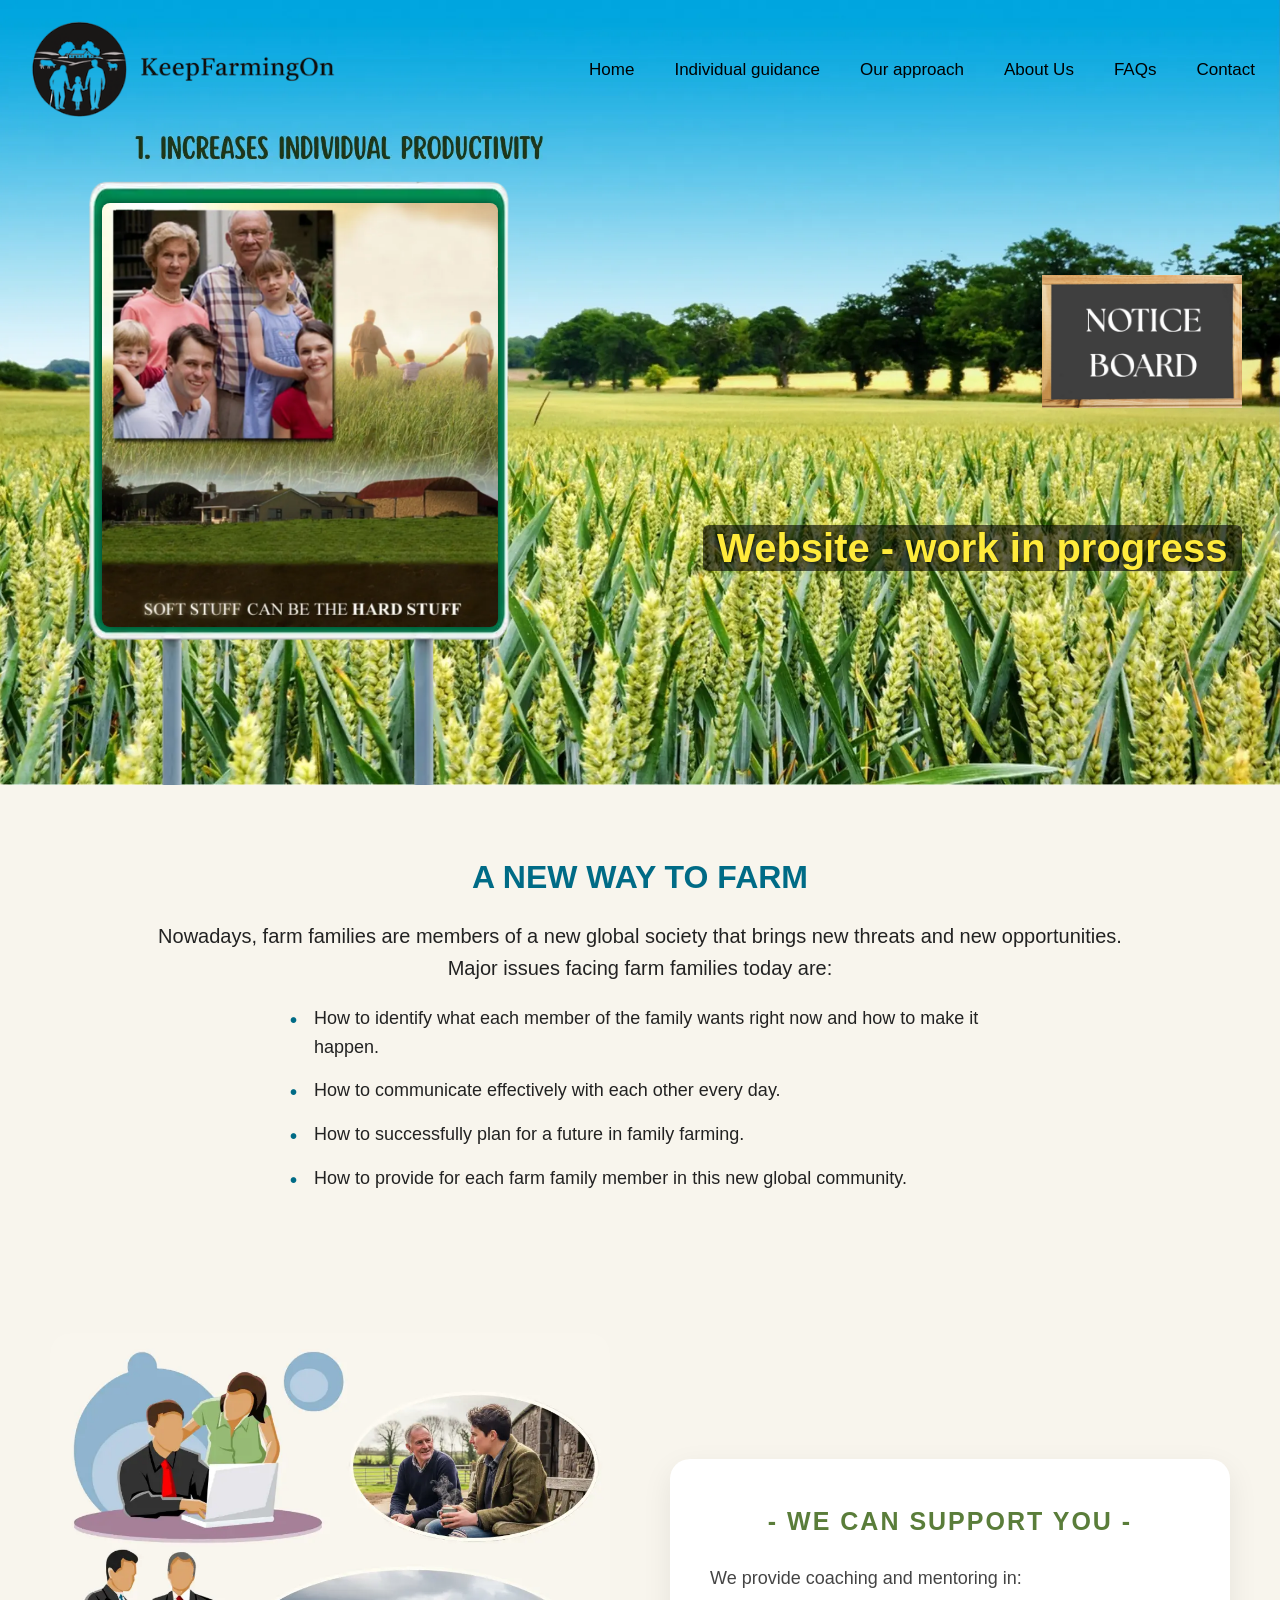
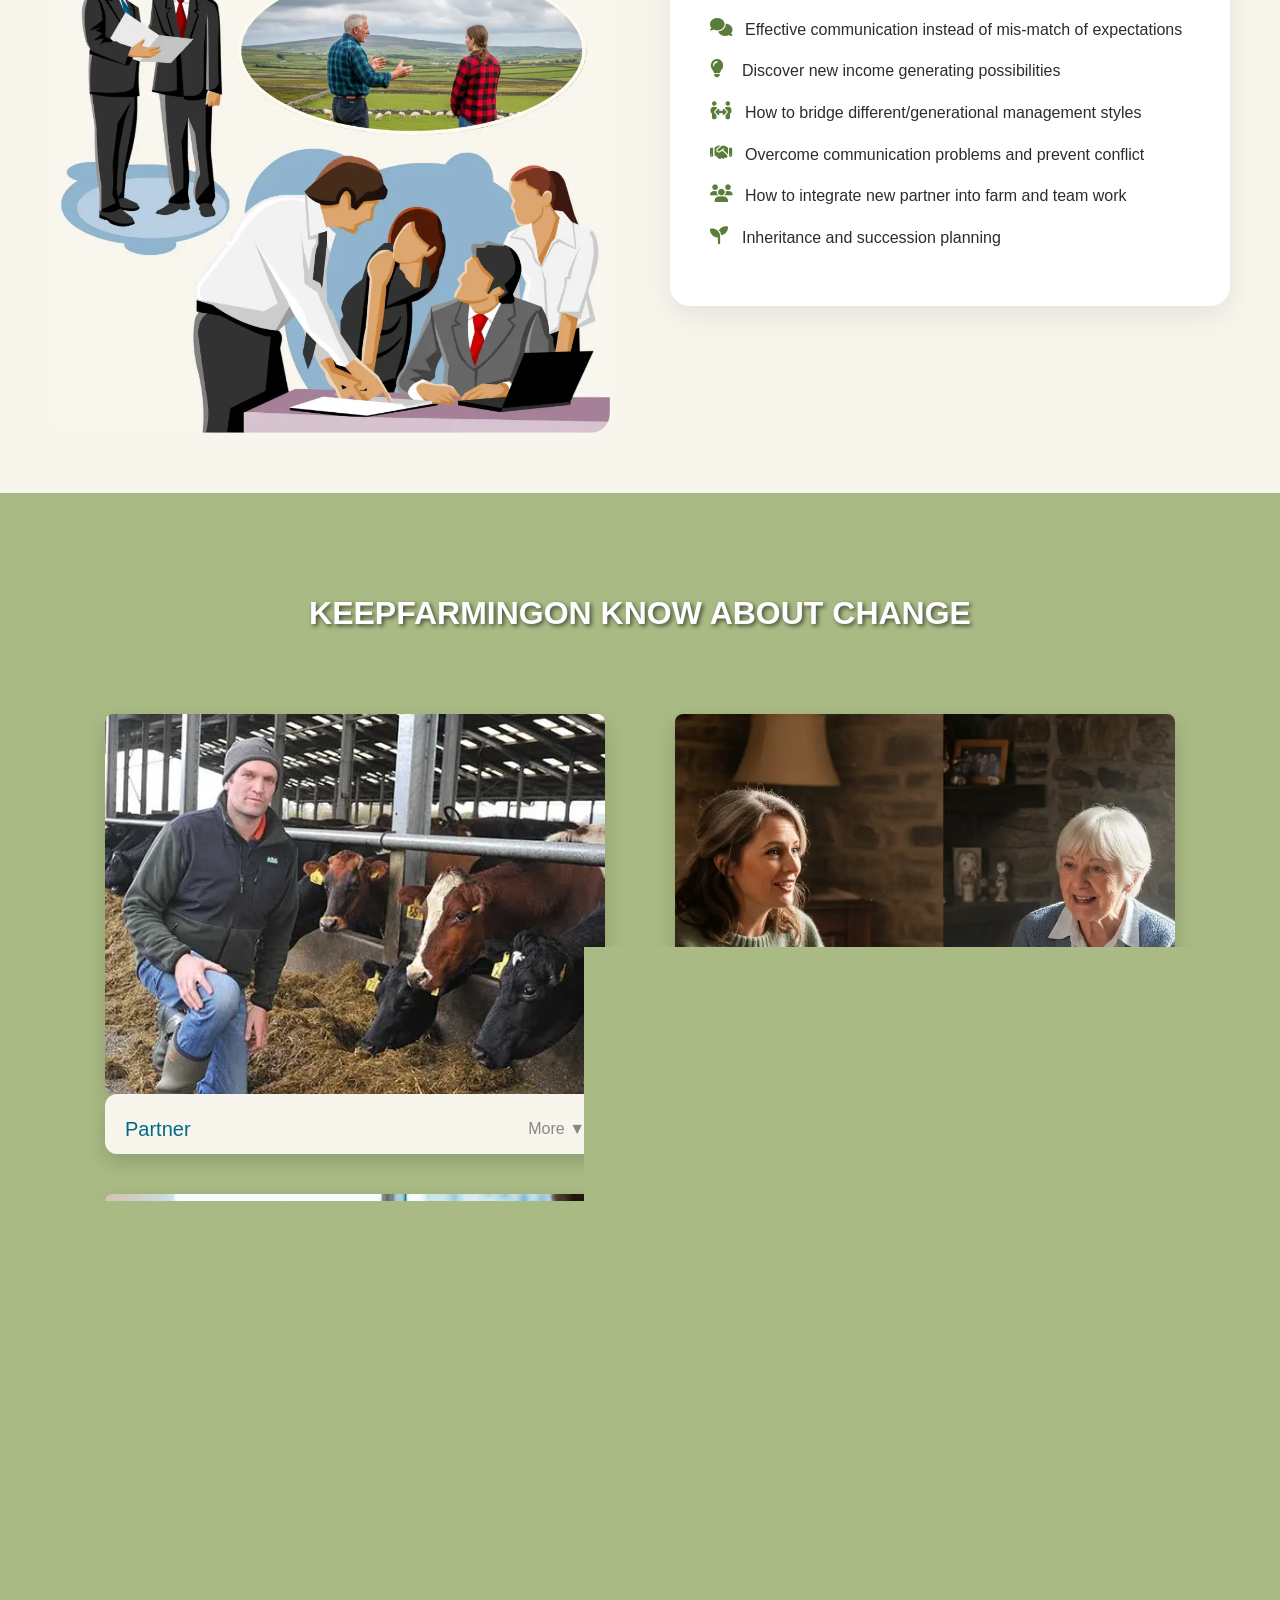
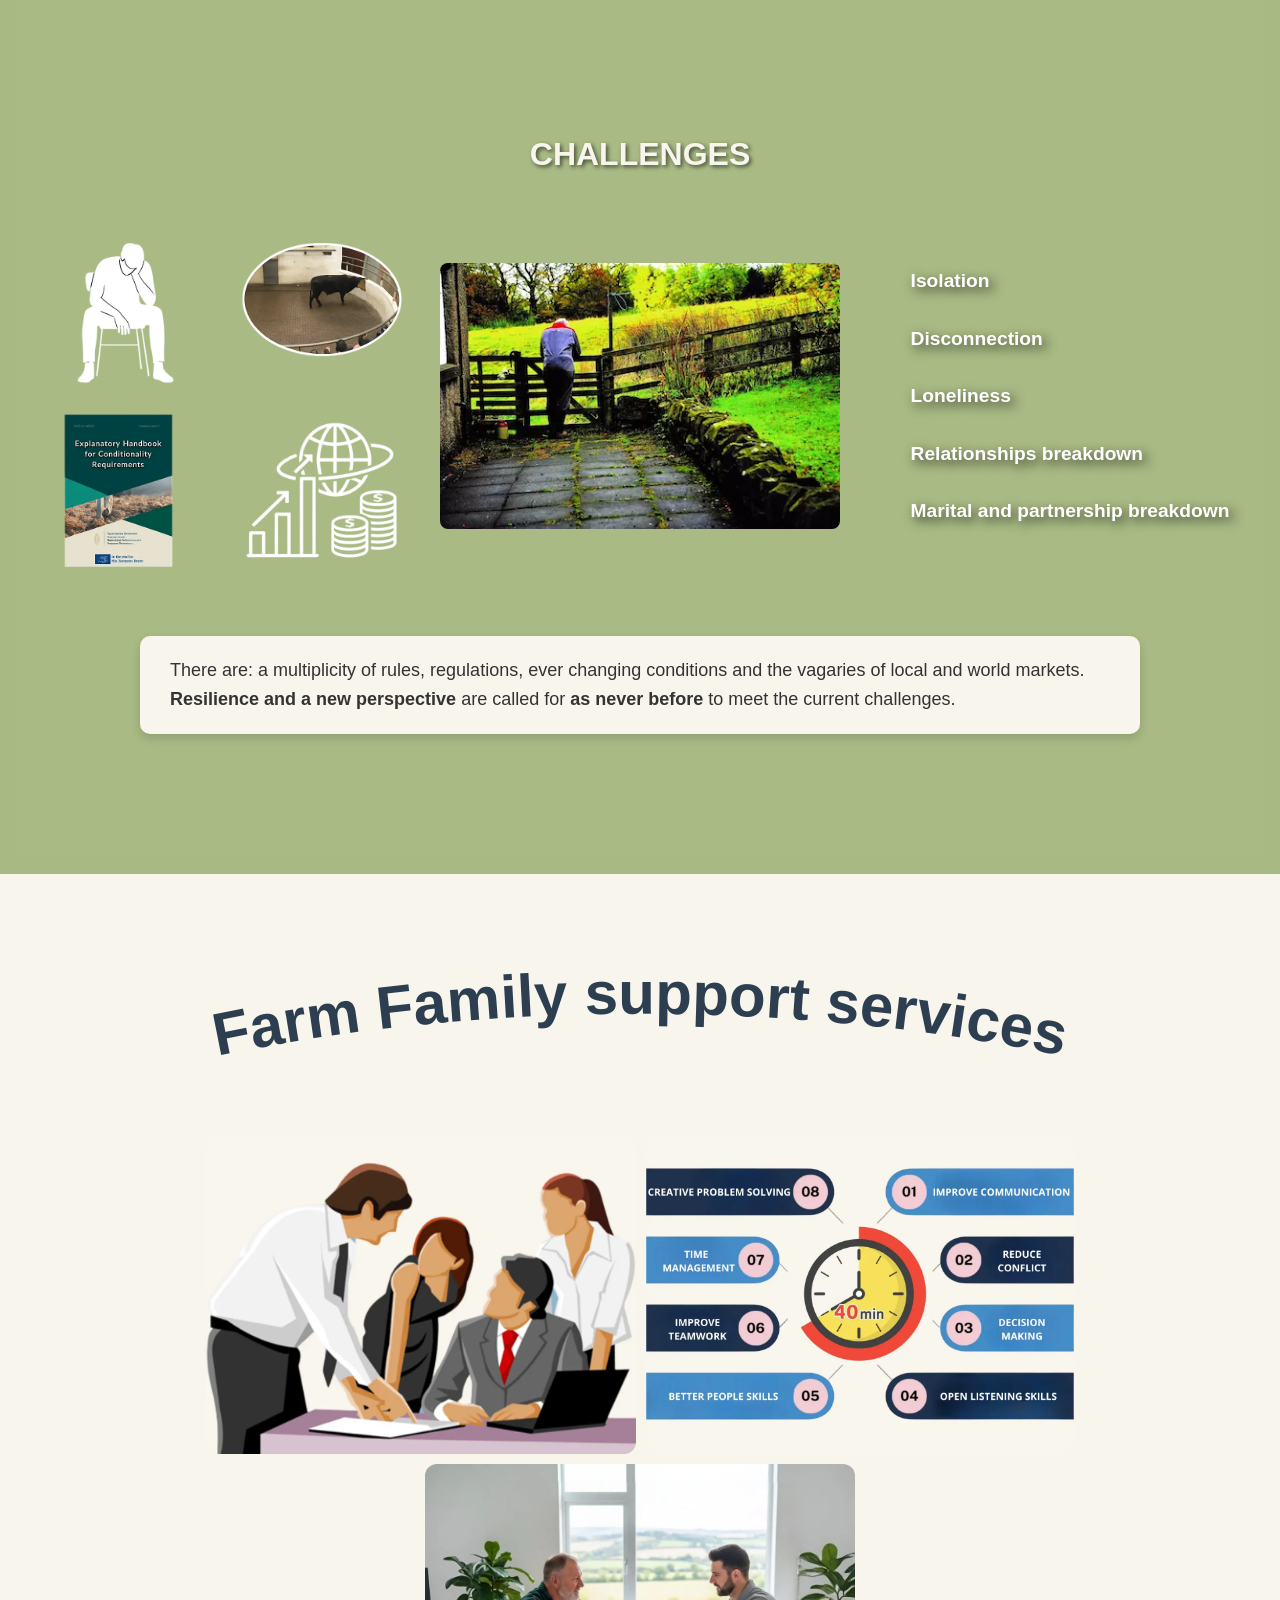
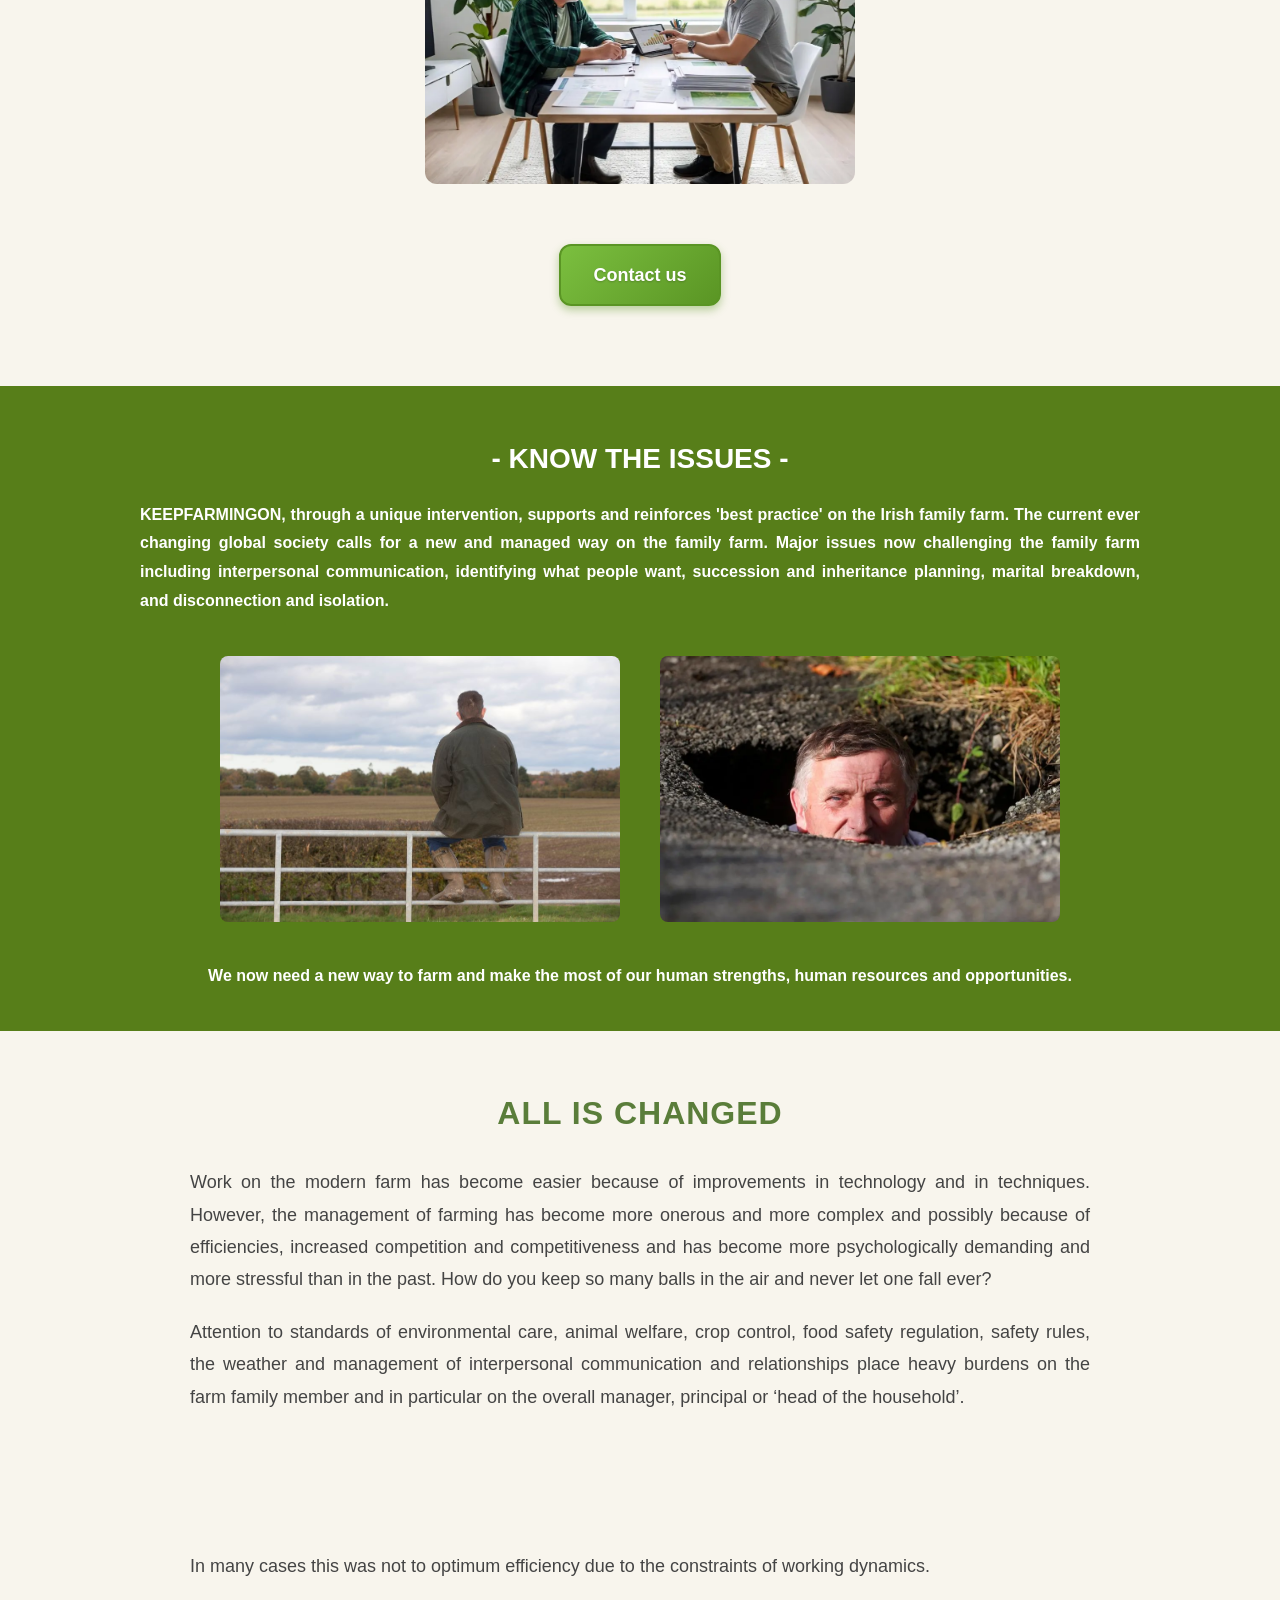
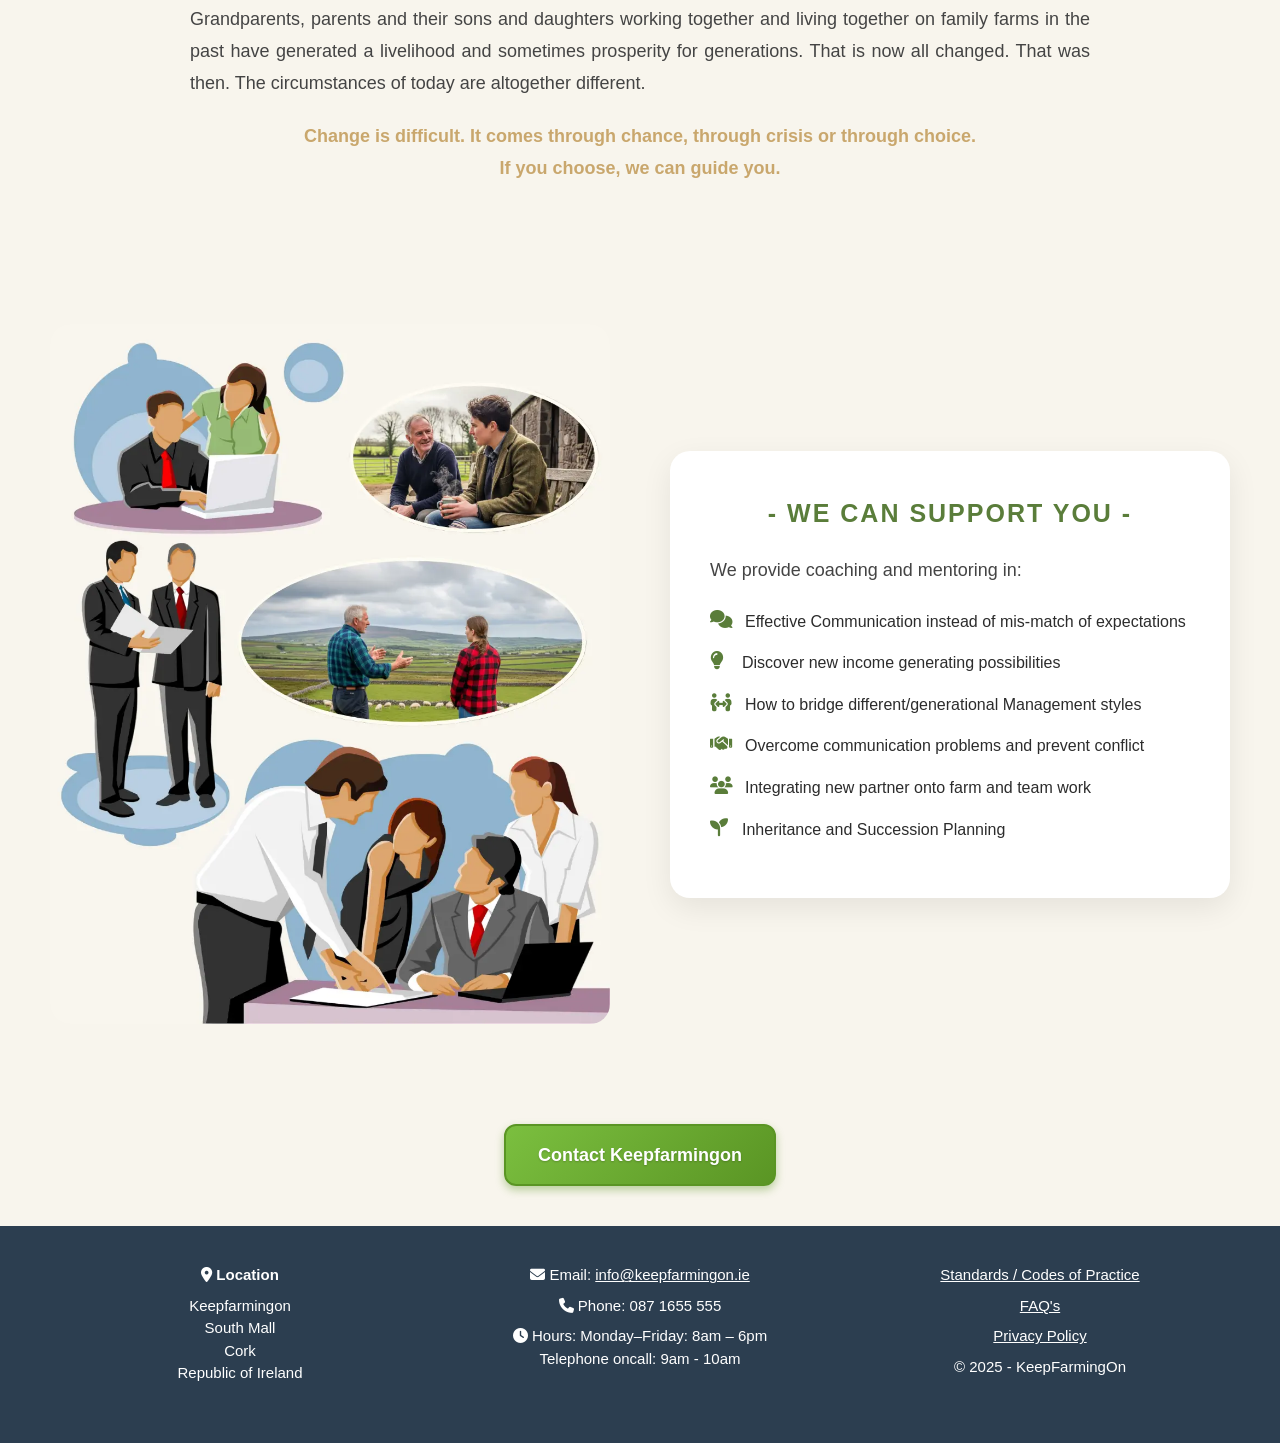
==== commit b7e6d920: "Cambios semana del 22/09: Se modifica el tamaño de Website - work in progress, tambien para tablet y" ====
--- a/index.html
+++ b/index.html
@@ -20,7 +20,7 @@
 	<!-- CSS -->
 	<link rel="preload" href="css/style.min.css" as="style" onload="this.onload=null;this.rel='stylesheet'">
 	<noscript>
-		<link rel="stylesheet" href="css/style.css">
+		<link rel="stylesheet" href="css/style.min.css">
 	</noscript>
 	<link rel="stylesheet" href="https://cdnjs.cloudflare.com/ajax/libs/font-awesome/6.5.0/css/all.min.css"
 		media="print" onload="this.media='all'">
@@ -40,6 +40,8 @@
 					<img src="images/LOGO.png" alt="Keep Farming On Logo" width="414" height="147" />
 				</a>
 			</div>
+
+			<button class="menu-toggle" aria-label="Abrir menú">&#9776;</button>
 
 			<!-- MENÚ DERECHA -->
 			<nav class="main-nav">
@@ -68,11 +70,13 @@
 		</div>
 
 		<div class="notice">
-			<span class="notice-text">Website - work in progress</span>
 			<a href="Approach.html">
 				<img src="images/noticeboard.webp" alt="Notice Bard">
-			</a>	
-		</div>
+			</a>
+		</div>
+
+		<div class="notice-text">Website - work in progress</div>
+
 
 		<!-- <div class="hero-overlay">
 			<div class="hero-content">
@@ -438,6 +442,17 @@
 	<script src="js/hero.js" defer></script>
 	<script src="js/change.js" defer></script>
 	<!-- <script src="js/slider.js"></script> -->
+	<!-- Script para el menu amburguesa -->
+	<script>
+		document.addEventListener("DOMContentLoaded", function () {
+			const toggle = document.querySelector(".menu-toggle");
+			const nav = document.querySelector(".main-nav");
+
+			toggle.addEventListener("click", () => {
+				nav.classList.toggle("active");
+			});
+		});
+	</script>
 </body>
 
 </html>
--- a/css/style.min.css
+++ b/css/style.min.css
@@ -1 +1 @@
-a,abbr,address,article,aside,audio,b,blockquote,body,canvas,caption,cite,code,dd,del,details,dfn,div,dl,dt,em,fieldset,figcaption,figure,footer,form,h1,h2,h3,h4,h5,h6,header,hgroup,html,i,iframe,img,ins,kbd,label,legend,li,mark,menu,nav,object,ol,p,pre,q,samp,section,small,span,sub,summary,sup,table,tbody,td,tfoot,th,thead,time,tr,ul,var,video{margin:0;padding:0;border:0;font-size:100%;font:inherit;vertical-align:baseline;outline:0;-webkit-tap-highlight-color:transparent;-webkit-box-sizing:border-box;-moz-box-sizing:border-box;box-sizing:border-box}article,aside,details,figcaption,figure,footer,header,hgroup,menu,nav,section{display:block}strong{font-weight:700!important}i{font-style:italic}.left{float:left}.right{float:right}.clearfix:after{content:"";display:block;clear:both;visibility:hidden;font-size:0;height:0}html{min-height:100%;margin:0;padding:0}img{height:auto;max-width:100%;vertical-align:middle;border:0;-ms-interpolation-mode:bicubic}body{color:#000;font-family:Arimo,sans-serif;font-weight:400;font-size:15px;line-height:2em;text-align:justify;background-color:#f8f5ed}.container{width:940px;margin:0 auto}.columns-container{width:960px;margin:0 auto}section{padding-top:60px;position:relative}h2{font-size:45px;line-height:45px;font-weight:400;margin-bottom:15px;text-align:center}h3{color:#595959;font-size:29px;margin-top:25px}section>.container>p{font-size:17px;line-height:30px;text-align:justify;margin-top:20px}.placeholder{color:#000!important}::-moz-selection{background:#536270;color:#fff;text-shadow:none}::selection{background:#536270;color:#fff;text-shadow:none}.half{width:48%;margin:0 1%}.third{width:31.3333333333333%;margin:0 1%}.fourth{width:23%;margin:0 1%}.fifth{width:18%;margin:0 1%}.button{font-size:15px;font-weight:600;padding:20px 25px;color:#fff;text-transform:uppercase;background:#d8d6d7;text-decoration:none;-webkit-border-radius:4px;-moz-border-radius:4px;border-radius:4px}.button.green{background:#76bb2c}.button.green:hover{background:#67a327}.button.blue{background:#526271}.button.blue:hover{background:#3d4954}.price-table:hover>.button.green-hover{background:#76bb2c}.price-table:hover>.button.blue-hover{background:#3d4954}header{position:absolute;top:0;left:0;width:100%;z-index:10;background:0 0;padding:10px 0}.header-container{max-width:1700px;margin:0 auto;padding:0 20px;display:flex;align-items:center;justify-content:space-between}.logo img{max-height:120px;width:auto;height:auto}.main-nav ul{display:flex;align-items:center;gap:30px;list-style:none;margin:0;padding:0}.main-nav ul li a{text-decoration:none;color:#000;font-size:17px;padding:8px 5px;transition:color .3s}.main-nav ul li a:hover{color:#333}.slide-1{background-image:url(../images/Corn.webp)}.slide-2{background-image:url(../images/COWS.webp)}.slide-3{background-image:url(../images/suckler.webp)}.slide-4{background-image:url(../images/sheeps2.webp)}.hero-slider{position:relative;width:100%;height:785px;overflow:hidden;padding-top:0}.slide{position:absolute;width:100%;height:100%;background-size:cover;background-position:center;transition:opacity .5s ease;z-index:1;opacity:0;animation:none}.slide.active{opacity:1}.slide.active:not(:first-child){animation:zoomOut 5s ease-in-out forwards}.hero-overlay{position:absolute;top:0;left:0;width:100%;height:100%;z-index:2;display:flex;align-items:center;justify-content:center;text-align:center;padding:0 20px}.hero-content{color:#fff;max-width:800px}.hero-content2{color:#000;max-width:800px}.hero-content2 h1{font-size:28px;margin-top:100px;text-shadow:0 2px 5px rgba(0,0,0,.7)}.hero-content h1{font-size:48px;margin-bottom:20px;text-shadow:0 2px 5px rgba(0,0,0,.7)}.hero-content p{font-size:22px;line-height:1.5;text-shadow:0 1px 3px rgba(0,0,0,.6)}.realistic-sign{position:absolute;bottom:0;width:600px;z-index:5;pointer-events:none}.marco{width:100%;height:auto;display:block}.in-frame{position:absolute;top:46%;left:50%;transform:translate(-50%,-50%);width:396px;height:424px;object-fit:cover;border-radius:8px;box-shadow:0 0 10px rgba(0,0,0,.6)}.notice{position:absolute;top:35%;right:3%;width:200px;z-index:5;border-radius:12px;overflow:hidden}.notice img{width:100%;height:auto;display:block}.notice-text{color:#ffeb3b;font-size:.85rem;font-weight:800;text-shadow:1px 1px 3px rgba(0,0,0,.6);background:rgba(0,0,0,.6);border-radius:6px}.btn-general{position:relative;z-index:3;display:inline-block;background:linear-gradient(135deg,#7bbf3f,#5a9524);color:#fff;text-decoration:none;font-weight:700;padding:14px 32px;border-radius:12px;font-size:18px;box-shadow:0 4px 8px rgba(90,149,36,.4);transition:all .3s ease;border:2px solid #5a9524;font-family:'Segoe UI',sans-serif;text-shadow:0 1px 2px rgba(0,0,0,.2)}.btn-general:hover{background:linear-gradient(135deg,#9bd44c,#6cab2f);box-shadow:0 6px 12px rgba(90,149,36,.5);transform:translateY(-2px)}.btn-general:active{transform:translateY(1px);box-shadow:0 2px 4px rgba(90,149,36,.3)}.section-container{max-width:1200px;margin:0 auto;padding:40px 20px;text-align:center}.main-title{font-size:32px;font-weight:700;color:#006b86;margin-top:30px;margin-bottom:20px;line-height:1.4}.description{font-size:20px;line-height:1.6;margin-bottom:20px;color:#222}.description-list{list-style:none;padding:0;margin:0 auto 40px;font-size:18px;line-height:1.6;max-width:700px;color:#222;text-align:left}.description-list li{position:relative;padding-left:24px;margin-bottom:15px}.description-list li::before{content:"•";position:absolute;left:0;top:0;font-size:20px;font-weight:700;color:#006b86}.blur-background-section{position:relative;background-image:url(../images/cow.webp);background-size:cover;background-position:center;background-attachment:fixed;padding:100px 20px;overflow:hidden}.blur-background-section::before{content:"";position:absolute;inset:0;background:rgba(87,126,25,.7);backdrop-filter:blur(8px);-webkit-backdrop-filter:blur(8px);z-index:0;opacity:.7}.content-container{position:relative;z-index:2;max-width:1100px;margin:0 auto;display:grid;grid-template-columns:repeat(auto-fit,minmax(280px,1fr));gap:40px;justify-content:center;align-items:stretch;grid-template-columns:repeat(2,1fr);grid-auto-rows:auto;place-items:center}.section-text-card{position:relative;z-index:3;background-color:#f8f5ed;padding:20px 30px;max-width:1000px;margin:40px auto;text-align:justify;border-radius:10px;box-shadow:0 4px 10px rgba(0,0,0,.15);font-size:18px;line-height:1.6;color:#333}.section-title{position:relative;z-index:3;grid-column:1/-1;text-align:center;font-size:32px;color:#fff;margin-bottom:80px;font-weight:700;line-height:1.3;text-shadow:2px 2px 4px rgba(0,0,0,.6)}.info-card{background:#f8f5ed;border-radius:12px;box-shadow:0 8px 20px rgba(0,0,0,.15);width:500px;transition:transform .3s ease;display:flex;flex-direction:column;justify-content:flex-start;align-items:flex-start;text-align:left}.info-card img{width:100%;height:380px;object-fit:cover;border-radius:8px}.info-card h3{font-size:20px;margin:0;color:#006b86;padding:20px}.info-card p{font-size:16px;color:#666;text-align:justify;padding:20px}.btn-contact{text-align:center;padding:40px 0}.expandable{overflow:hidden;max-height:60px;cursor:pointer;transition:max-height .4s ease-in-out;position:relative}.expandable.expanded{max-height:500px}.expandable::after{content:"More ▼";position:absolute;bottom:10px;right:20px;font-size:16px;color:#888;transition:transform .3s}.expandable.expanded::after{transform:rotate(180deg);content:"▲"}.expandable:hover{transform:translateY(-5px)}.section-title2{position:relative;z-index:3;grid-column:1/-1;text-align:center;font-size:32px;color:#f8f5ed;margin:100px;margin-bottom:20px;font-weight:700;line-height:1.3;text-shadow:2px 2px 4px rgba(0,0,0,.6)}.challenges{display:flex;gap:20px;justify-content:space-between;flex-wrap:wrap;margin-bottom:20px;position:relative;z-index:1}.challenges-column{flex:1;display:flex;justify-content:center;align-items:center;text-align:center}.column-image{width:100%;height:auto;border-radius:8px;object-fit:cover}.challenges-list{list-style:none;font-weight:700;padding-left:20px;font-size:1.2rem;color:#fff;line-height:3;margin:0;text-align:left}.challenges-list li{font-weight:800;text-shadow:4px 4px 12px rgba(0,0,0,.8);transition:all .3s ease;cursor:pointer}.challenges-list li:hover{color:#7fde19;transform:translateX(5px)}.curved-text-section{padding:40px 20px;text-align:center;background-color:#f8f5ed;overflow-x:hidden}.curved-text-section .curved-text{width:100%;max-width:1200px;height:200px;margin:0 auto 20px auto}.curved-text-section .curved-text svg{width:100%;height:100%;display:block}.curved-text-section p{font-size:26px;font-weight:700;color:#006b86}.curved-text-section .curved-text text{fill:#2c3e50;font-size:60px;font-weight:700}.images_checkout{display:flex;justify-content:center;gap:10px;padding-bottom:20px;flex-wrap:wrap}.images_checkout img{max-width:100%;height:320px;width:auto;border-radius:12px}.issues-section{background-color:#577e19;padding:20px;padding-top:50px;color:#fff;text-align:center;font-family:Arial,sans-serif}.issues-container{max-width:1200px;margin:0 auto}.issues-container h2{font-size:28px;font-weight:700;margin-bottom:20px;text-transform:uppercase}.issues-container p{font-size:16px;line-height:1.8;max-width:1000px;margin:0 auto 40px auto;text-align:justify}.issues-container p strong{font-weight:700}.issues-container .need{margin:40px auto 20px auto;text-align:center}.issues-images{display:flex;justify-content:center;gap:40px;flex-wrap:wrap}.issues-images img{width:400px;max-width:100%;border-radius:8px}.farm-change-section{background-color:#f8f5ed;padding:60px 20px}.farm-container{max-width:900px;margin:0 auto}.farm-title{text-align:center;font-size:32px;margin-bottom:30px;font-weight:700;text-transform:uppercase;letter-spacing:1px;color:#5a7d3a;animation:fadeInDown .3s ease forwards}.farm-text{opacity:0;transform:translateY(20px);font-size:18px;line-height:1.8;margin-bottom:20px;color:#444}.farm-text.highlight{font-weight:700;text-align:center;font-size:18px;color:#c9a76d}@keyframes fadeInUp{to{opacity:1;transform:translateY(0)}}@keyframes fadeInDown{to{opacity:1;transform:translateY(0)}}#coaching-section{background:#f8f5ed;padding:60px 20px;display:flex;justify-content:center;align-items:center;overflow-x:hidden;box-sizing:border-box}.coaching-container{display:grid;grid-template-columns:repeat(auto-fit,minmax(300px,1fr));gap:60px;max-width:1200px;width:100%;margin:0 auto;align-items:center;box-sizing:border-box;padding:0 10px}.image-box{border-radius:20px;overflow:hidden;width:100%}.image-box img{width:100%;object-fit:cover;aspect-ratio:4/5;display:block;transition:transform .4s ease}.content-box{background-color:#fff;border-radius:20px;padding:40px;box-shadow:0 10px 30px rgba(0,0,0,.08);color:#2c2c2c;display:flex;flex-direction:column;justify-content:center;box-sizing:border-box}.content-box h2{font-size:25px;font-weight:700;text-transform:uppercase;color:#5a7d3a;margin-bottom:20px;letter-spacing:2px}.content-box p{font-size:18px;line-height:1.6;margin-bottom:24px;color:#444}.content-box ul{list-style:none;padding:0;margin:0}.content-box li{font-size:16px;margin-bottom:16px;display:flex;align-items:flex-start;line-height:1.6;gap:12px}.content-box li i{color:#5a7d3a;font-size:18px;min-width:20px;margin-top:2px}.footer{background-color:#2c3e50;color:#fff;padding:20px;padding-bottom:40px;font-family:Arial,sans-serif}.footer-container{display:flex;flex-wrap:wrap;justify-content:space-between;max-width:1200px;margin:auto}.footer-column{flex:1 1 22%;margin:10px;min-width:200px;text-align:center}.footer-column p{margin:8px 0;line-height:1.5}.footer-column a{color:#fff;text-decoration:underline}.footer-logo{margin-top:15px;max-width:120px;height:auto}.blur-background-section-pages{position:relative;background-size:cover;background-position:center;background-attachment:fixed;padding:100px 20px;overflow:hidden;min-height:600px}.blur-background-section-pages::before{content:"";position:absolute;inset:0;z-index:0;opacity:.7}.blur-background-section-pages2{position:relative;background-size:cover;background-position:center;background-attachment:fixed;padding:100px 20px;overflow:hidden;min-height:200px}.blur-background-section-pages2::before{content:"";position:absolute;inset:0;z-index:0;opacity:.7}.contact-info{display:flex;flex-wrap:wrap;gap:80px;justify-content:center;padding:40px 20px;background-color:#f8f5ed}.contact-box{display:flex;align-items:flex-start;max-width:280px;align-items:center}.contact-box .icon{font-size:60px;color:#577e19;margin-right:15px;min-width:30px;margin-top:5px}.contact-box .text p{margin:0;color:#002d4c;line-height:1.5}.contact-box .text a{color:#002d4c;text-decoration:none}.contact-box .text a:hover{text-decoration:underline}#get-in-touch{padding:100px 20px;background-size:cover;border-bottom:none;color:#333}#get-in-touch h2{text-align:center;font-size:32px;margin-bottom:10px}#get-in-touch p{text-align:center;font-size:18px;line-height:1.6}#contact{display:flex;flex-wrap:wrap;gap:40px;justify-content:space-between;margin-top:60px}#contact .half{flex:1 1 45%;min-width:280px}#company-details{background:#f8f5ed;border-radius:8px;font-size:18px;padding:30px;line-height:1.8}#company-details strong{font-weight:700;font-size:20px}#company-details a{color:#577e19;text-decoration:none}#company-details a:hover{text-decoration:underline}#gform input.input,#gform textarea.textarea{width:100%;padding:12px;margin-bottom:15px;font-size:16px;border:1px solid #ccc;border-radius:6px;font-family:inherit;box-sizing:border-box;background-color:#fff}#gform textarea.textarea{height:150px;resize:vertical}button#contact-submit{background-color:#577e19;color:#fff;padding:12px 24px;font-size:16px;border:none;border-radius:6px;cursor:pointer;transition:background-color .3s ease}button#contact-submit:hover{background-color:#456613}.loading_message,.thankyou_message{margin-top:20px;text-align:center;color:#577e19;font-size:24px}.thankyou_message{margin:20px auto;font-style:italic;font-size:24px}.btn-container-right{text-align:right;padding-top:20px}.extra-section{margin-top:30px;padding:25px}.extra-section p{font-size:15px;font-weight:600;margin-bottom:18px;color:#222;letter-spacing:.5px}.extra-section label{position:relative;display:flex;align-items:center;gap:12px;padding:12px 15px;background:#fff;border-radius:10px;box-shadow:0 1px 3px rgba(0,0,0,.05);margin-bottom:12px;cursor:pointer;transition:all .25s ease;border:1px solid transparent}.extra-section label:hover{box-shadow:0 3px 8px rgba(0,0,0,.08);border-color:#d0d0d0;background:#fafafa}.extra-section input[type=checkbox]{appearance:none;width:20px;height:20px;border:2px solid #bbb;border-radius:5px;display:grid;place-content:center;transition:all .25s ease;cursor:pointer}.extra-section input[type=checkbox]::before{content:"";width:12px;height:12px;transform:scale(0);transition:transform .2s ease-in-out;box-shadow:inset 14px 14px #577e19;border-radius:3px}.extra-section input[type=checkbox]:checked{border-color:#577e19;background:#e6f0da}.extra-section input[type=checkbox]:checked::before{transform:scale(1)}.extra-section .other-input{display:none;padding:8px 10px;font-size:14px;border:1px solid #ccc;border-radius:6px;background:#fff;flex:1;box-shadow:inset 0 1px 2px rgba(0,0,0,.05);transition:all .2s ease}.extra-section .other-input:focus{outline:0;border-color:#577e19;box-shadow:0 0 0 2px rgba(87,126,25,.15)}.extra-section label{flex-wrap:wrap}.about-section-content{max-width:1000px;margin:40px auto;margin-bottom:0;padding:20px;color:#333;line-height:1.6}.about-section-content .about-text{margin-bottom:60px}.about-text ul{font-size:18px}.about-section-content h2{font-size:30px;color:#2e572c;text-align:right;font-weight:700;margin-bottom:20px}.about-section-content h3{font-size:24px;color:#2e572c;margin-bottom:15px}.about-section-content p{text-align:justify;font-size:18px}.about-section-content ul{list-style-type:disc;padding-left:40px}.about-section-content .about-image{text-align:center;margin-top:30px}.about-section-content .about-image img{width:240px;height:auto;border-radius:10px;box-shadow:0 4px 10px rgba(0,0,0,.2)}.about-section-content .image-caption{margin-top:10px;font-weight:700;color:#444;text-align:center}.websites ul{color:#526271;font-size:14px}#certifications{padding:20px;background-color:#f8f5ed}.cert-container{display:flex;justify-content:center;gap:40px;flex-wrap:wrap}.cert-column{display:flex;flex-direction:column;align-items:center;justify-content:space-between;text-align:center;flex:1 1 250px;max-width:300px;min-height:200px;box-sizing:border-box}.image-wrapper{flex-grow:1;display:flex;align-items:center;justify-content:center;width:100%}.cert-column img{max-width:100%;height:auto;margin-bottom:15px;align-items:center}.cert-column p{font-size:16px;color:#555;margin:0}.btn-contact-2{text-align:center;padding-bottom:40px}.team-section{text-align:center;padding:20px;background-color:#f8f5ed;font-family:Georgia,serif}.team-section h2{font-size:2rem;color:#2e572c;border-top:1px solid #cfd9c1;border-bottom:1px solid #cfd9c1;display:inline-block;padding:10px 30px;margin-bottom:40px;text-align:center}.team-section .support{font-size:20px}.team-container{display:flex;flex-wrap:wrap;justify-content:center;gap:50px;margin-bottom:40px}.team-member{width:180px}.team-member img{width:180px;height:180px;object-fit:cover;border-radius:50%;margin-bottom:15px;box-shadow:0 4px 12px rgba(0,0,0,.1)}.team-member h3{font-size:1.1rem;color:#2e572c;margin:0}.team-member .title{font-size:.95rem;color:#555;margin:5px 0;text-align:center}.team-member .email{font-size:.9rem;color:#222;font-weight:700}.Advisory{font-size:2rem;color:#2e572c;border-top:5px solid #2e572c!important;border-bottom:5px solid #2e572c!important;display:inline-block;padding:10px 30px;margin-bottom:40px}.under-construction-farm{background-color:#f4f1e1;border:2px solid #8b5e3c;padding:20px;border-radius:8px;text-align:center;max-width:600px;margin:40px auto;font-family:'Segoe UI',Tahoma,sans-serif;box-shadow:0 4px 8px rgba(0,0,0,.1)}.under-construction-farm h2{color:#4e773c;margin-bottom:10px}.under-construction-farm p{color:#5b4636;font-size:1.1rem}.who-we-are{background-color:#f8f5ed;padding:60px 20px;text-align:center}.who-we-are__container{max-width:1000px;margin:0 auto}.who-we-are h2{font-size:32px;color:#2e572c;text-align:center;font-weight:700}.who-we-are p{font-size:18px;color:#333;line-height:1.6;max-width:660px;margin:0 auto}.the-problem{padding:60px 20px;background-color:#f8f5ed}.the-problem__container{max-width:1100px;margin:0 auto}.the-problem__grid{display:grid;grid-template-columns:1.2fr .8fr;gap:40px;align-items:center}.the-problem h2{font-size:30px;color:#2e572c;margin-bottom:20px}.the-problem p{font-size:18px;color:#555;margin-bottom:20px;line-height:1.6}.the-problem__list{list-style:none;padding:0;margin:0}.the-problem__list li{display:flex;align-items:flex-start;gap:12px;background:#fff;border:1px solid #ddd;border-radius:12px;padding:12px 15px;margin-bottom:15px;box-shadow:0 4px 12px rgba(0,0,0,.06);font-size:18px;font-weight:500}.the-problem__icon{font-size:1.6rem}.the-problem__media img{width:100%;height:auto;margin-top:120px;border-radius:12px;box-shadow:0 4px 10px rgba(0,0,0,.15)}.programmes-section{background:#f8f5ed;padding:40px 20px}.programmes-wrap{display:grid;grid-template-columns:repeat(2,1fr);gap:32px;max-width:1100px;margin:0 auto;padding-top:36px}.programmes-head{text-align:center;overflow:hidden}.programmes-title{font-size:clamp(28px,3.5vw,38px);line-height:1.2;color:#1e3d1e;margin:0 0 10px;font-weight:800;letter-spacing:-.01em}.programmes-subtitle{margin:0 auto;max-width:720px;color:#666;font-size:clamp(14px,1.6vw,17px)}.programme-card{background:#fff;border-radius:16px;box-shadow:0 8px 24px rgba(6,129,32,.12);padding:26px 24px;border:1px solid rgba(0,0,0,.05);position:relative;overflow:hidden;margin-bottom:32px;transition:transform .25s ease,box-shadow .25s ease}.programme-card:hover{transform:translateY(-5px);box-shadow:0 12px 28px rgba(6,129,32,.18)}.programme-media img{width:100%;border-radius:12px;display:block;margin-bottom:18px}.programme-header{margin-bottom:18px}.programme-badge{display:inline-block;background:#2e572c;color:#fff;border-radius:999px;padding:6px 12px;font-size:12px;font-weight:700;letter-spacing:.06em;text-transform:uppercase}.programme-badge.alt{background:#1b4a22}.programme-name{font-size:20px;margin:10px 0 4px;color:#2b2b2b;font-weight:800}.programme-meta{color:#666;font-size:14px;margin-bottom:16px}.steps{list-style:none;padding-left:0;margin:0 0 16px}.step{position:relative;padding-left:28px;margin-bottom:12px;color:#444;font-size:16px;line-height:1.6}.step-icon{position:absolute;left:0;top:0;width:20px;height:20px;border-radius:50%;background:#2e572c;color:#fff;display:flex;align-items:center;justify-content:center;font-weight:700;font-size:12px}.feature-list{list-style:none;padding-left:0;margin:0 0 16px}.feature-list li{position:relative;padding-left:24px;margin-bottom:10px;color:#444;font-size:16px}.feature-list li::before{content:"✔";position:absolute;left:0;top:0;color:#1b4a22;font-weight:700}.programme-note{background:#fafafa;padding:16px 20px;border-radius:12px;border-top:1px solid rgba(0,0,0,.05);font-size:14px;color:#666}.possibilities-block{background:#f8f5ed;padding:40px 20px}.possibilities-wrapper{max-width:1100px;margin:0 auto}.possibilities-title{font-size:32px;color:#2e572c;text-align:center;margin-bottom:40px;font-weight:700}.possibilities-grid{display:grid;grid-template-columns:repeat(auto-fit,minmax(280px,1fr));gap:30px}.possibility-card{background:#fff;padding:30px 20px;border-radius:16px;text-align:center;border:1px solid #e5e5e5;box-shadow:0 4px 12px rgba(0,0,0,.06);transition:transform .3s ease,box-shadow .3s ease}.possibility-card:hover{transform:translateY(-5px);box-shadow:0 8px 20px rgba(0,0,0,.12)}.possibility-icon{font-size:2rem;display:inline-block}.possibility-heading{font-size:20px;color:#2e572c;margin-bottom:10px;font-weight:600}.possibility-text{font-size:16px;color:#555;line-height:1.6}.timeline-section{padding:60px;background:#f8f5ed;position:relative;border-bottom:0}.timeline-title{font-size:32px;color:#2e572c;text-align:center;margin-bottom:40px;font-weight:700}.timeline{position:relative;max-width:1000px;margin:0 auto}.timeline-line{position:absolute;left:50%;top:80px;bottom:80px;width:6px;background:#ccc;transform:translateX(-50%);z-index:1;overflow:hidden}.timeline-line .progress{position:absolute;left:0;top:0;width:100%;height:0%;background:#2e572c;transition:height .3s ease}.timeline-line::after{content:"";position:absolute;left:0;top:0;width:100%;height:var(--progress,0%);background:#2e572c;z-index:2;transition:height .3s ease}.timeline-step{position:relative;margin-bottom:40px;display:flex;align-items:center}.timeline-icon{background:#fff;border:3px solid #2e572c;color:#2e572c;border-radius:50%;width:50px;height:50px;z-index:2;display:flex;align-items:center;justify-content:center;font-size:22px;position:absolute;left:50%;transform:translateX(-50%);transition:background .3s ease,color .3s ease}.timeline-step.active .timeline-icon{background:#2e572c;color:#fff}.timeline-content{width:45%;padding:24px 28px;background:#fff;border-radius:12px;box-shadow:0 8px 24px rgba(6,129,32,.15);position:relative;z-index:2;transition:all .3s ease}.timeline-content.left{margin-right:auto;text-align:right}.timeline-content.right{margin-left:auto;text-align:left}.timeline-content h3{margin:0 0 12px;font-size:20px;font-weight:700;color:#2e572c}.timeline-content ul{margin:0;padding-left:1.25rem;list-style:disc}.timeline-content ul li{text-align:left;font-size:16px;line-height:1.6;color:#444;font-weight:400}.how-quote{max-width:800px;margin:60px auto 0;padding:20px 30px;font-size:18px;font-style:italic;line-height:1.6;color:#2e572c;background:#fff;border-left:6px solid #2e572c;border-radius:8px;box-shadow:0 6px 20px rgba(0,0,0,.08);position:relative}.how-quote::before{content:"“";font-size:50px;color:#2e572c;position:absolute;top:-10px;left:10px;font-family:Georgia,serif;opacity:.3}.timeline-line::after{content:"";position:absolute;left:0;top:0;width:100%;height:0%;background:#2e572c;z-index:1;transition:height .3s ease}.approach-text,.intro-text{max-width:1000px;margin:0 auto;padding:20px;text-align:justify;line-height:1.6;color:#222;font-size:16px}.intro-text p{margin-bottom:20px}.circle-gallery{position:relative;width:600px;height:600px;margin:60px auto;padding:0}.circle-gallery ul{list-style:none;padding:0;margin:0}.circle-gallery li{position:absolute;width:160px;height:160px}.circle-gallery img{width:100%;height:100%;border-radius:10px;object-fit:contain}.circle-gallery .center{position:absolute;top:50%;left:50%;width:300px;height:300px;transform:translate(-50%,-50%)}.circle-gallery .center img{object-fit:contain}.circle-gallery li:nth-child(1){top:-10%;left:50%;transform:translateX(-50%)}.circle-gallery li:nth-child(2){top:20%;left:85%;transform:translate(-50%,-50%)}.circle-gallery li:nth-child(3){top:50%;left:100%;transform:translate(-50%,-50%)}.circle-gallery li:nth-child(4){top:80%;left:85%;transform:translate(-50%,-50%)}.circle-gallery li:nth-child(5){bottom:-10%;left:50%;transform:translateX(-50%)}.circle-gallery li:nth-child(6){top:80%;left:15%;transform:translate(-50%,-50%)}.circle-gallery li:nth-child(7){top:50%;left:0;transform:translate(-50%,-50%)}.circle-gallery li:nth-child(8){top:20%;left:15%;transform:translate(-50%,-50%)}.understanding{display:block;max-width:700px;margin:30px auto;border-radius:12px}.options-container{display:grid;grid-template-columns:1fr 1fr;max-width:1100px;margin:40px auto;padding:20px;text-align:center;position:relative}.options-section{padding:0}.options-section h2{padding-top:40px;font-size:30px;color:#2e572c;font-weight:700;margin-bottom:20px}.see-more-btn{background-color:#2e572c;color:#fff;border:none;padding:10px 20px;font-size:14px;font-weight:600;border-radius:5px;cursor:pointer;transition:background-color .3s ease}.option-column.left{border-right:2px solid #ddd;padding-right:40px}.option-column.right{padding-left:40px}.option-column{display:flex;flex-direction:column;align-items:center}.option-column h3{font-size:1.4rem;margin-bottom:20px;color:#444}.option-column .top{margin-bottom:40px}.option-column img{width:200px;height:200px;object-fit:cover;border-radius:5%;box-shadow:0 4px 12px rgba(0,0,0,.15);transition:transform .3s ease}.option-column p{margin-top:20px;font-size:.95rem;color:#555;line-height:1.5}.left .top{transform:translateX(-50px)}.left .bottom{transform:translateX(50px)}.right .top{transform:translateX(50px)}.right .bottom{transform:translateX(-50px)}.options-text{max-width:1000px;margin:0 auto;padding:20px;text-align:justify;line-height:1.6;color:#222;font-size:16px}.training-section{max-width:1000px;margin:40px auto;padding:20px;display:flex;flex-direction:column;align-items:center;text-align:center}.training-header h2{font-size:1.8rem;color:#6c1c00;margin-bottom:20px;line-height:1.4;font-weight:700}.training-header blockquote{font-size:1.2rem;font-style:italic;color:#333;margin:20px 0}.training-description{background-color:#004d4d;color:#fff;font-size:1rem;padding:20px;border-radius:6px;line-height:1.5;max-width:900px;margin:20px auto}.training-image img{margin-top:30px;max-width:100%;height:auto}#navigation{padding:60px 0}.nav-buttons{display:flex;justify-content:center;gap:1.5rem}.nav-buttons button{padding:1rem 2rem;border:none;border-radius:50px;background:#2e572c;color:#fff;font-size:1rem;cursor:pointer;transition:all .3s ease;box-shadow:0 4px 10px rgba(0,0,0,.1)}.nav-buttons button:hover{background:#3c8a3c;transform:translateY(-3px)}#question{padding:60px 20px;max-width:1000px;margin:0 auto;display:flex;flex-direction:column}.first{border-top:1px solid #ddd}.section-title-FAQ{font-size:30px;color:#2e572c;font-weight:700;margin-bottom:20px;text-align:center}.download-box{max-width:1000px;width:100%;background:#fff;border-radius:16px;padding:3rem;box-shadow:0 6px 20px rgba(0,0,0,.08)}.download-content{display:flex;flex-wrap:wrap;align-items:center;gap:2.5rem}.download-image{flex:1 1 300px;max-width:320px;border-radius:12px;object-fit:cover;box-shadow:0 4px 12px rgba(0,0,0,.06)}.download-text{flex:2 1 400px}.download-text h2{font-size:1.6rem;font-weight:700;color:#222;margin-bottom:1rem}.download-text p{font-size:1.1rem;line-height:1.7;color:#444;margin-bottom:2rem}.download-btn{display:inline-block;padding:.9rem 2rem;background:#2e572c;color:#fff;font-weight:600;font-size:1rem;border-radius:8px;text-decoration:none;transition:background .2s ease,transform .2s ease}.download-btn:hover{background:#3c8a3c;transform:translateY(-2px)}#news{border-top:1px solid #ddd;padding:60px 20px;max-width:740px;margin:0 auto}.section-header{display:flex;align-items:center;gap:15px;margin-bottom:20px}.header-image{width:40%;height:auto;padding:20px}.section-title-FAQ{text-align:center;font-size:2rem;font-weight:700;color:#2c3e50;margin-bottom:2.5rem}.news-card{display:flex;flex-direction:column;background:#fff;border-radius:16px;box-shadow:0 6px 20px rgba(0,0,0,.08);overflow:hidden;transition:transform .3s ease}.news-card:hover{transform:translateY(-5px)}.news-image{width:100%;height:416px;object-fit:cover}.news-content{padding:20px;text-align:left}.news-title{font-size:1.5rem;color:#222;margin:1rem 0;font-weight:600}.news-description{font-size:1rem;color:#444;line-height:1.6;margin-bottom:1.5rem}.news-button{display:inline-block;background:#2e572c;color:#fff;padding:.8rem 1.5rem;border-radius:30px;font-weight:600;text-decoration:none;font-size:1rem;transition:all .3s ease;box-shadow:0 4px 10px rgba(0,0,0,.15)}.news-button:hover{background:#155c2c;transform:scale(1.05)}#faq{border-top:1px solid #ddd;padding:60px 20px;max-width:1000px;margin:0 auto}.faq-item{margin-bottom:1rem;background:#fff;border-radius:10px;overflow:hidden;box-shadow:0 4px 10px rgba(0,0,0,.08)}.faq-question{padding:1rem;background:#2e572c;color:#fff;cursor:pointer;font-weight:700;display:flex;justify-content:space-between;align-items:center}.faq-question::after{content:"+";font-size:1.2rem;transition:transform .3s ease}.faq-question.active::after{content:"−"}.faq-answer{padding:1rem;display:none;animation:fadeIn .3s ease-in-out}@keyframes fadeIn{from{opacity:0}to{opacity:1}}@font-face{font-family:"Font Awesome 6 Free";font-style:normal;font-weight:900;font-display:swap;src:url(https://cdnjs.cloudflare.com/ajax/libs/font-awesome/6.5.0/webfonts/fa-solid-900.woff2) format("woff2"),url(https://cdnjs.cloudflare.com/ajax/libs/font-awesome/6.5.0/webfonts/fa-solid-900.woff) format("woff")}.privacy-policy-content{padding-top:0}.privacy-policy-content h2{font-size:26px;color:#222;text-align:left;font-weight:700;padding:20px 0;margin:0 0}@media (min-width:600px) and (max-width:1024px){.container{padding:0 15px;max-width:100%}#contact,.coaching-container,.content-container,.farm-container,.footer-container,.section-container{padding:0 15px}.challenges-container h2,.farm-title,.main-title,.section-title,.section-title2,.timeline-title{font-size:28px}.about-section-content p,.about-section-content ul,.cert-column p,.challenges-container p,.content-box p,.content-box ul,.description,.description-list,.farm-text,.section-text-card{font-size:16px}.section-container{padding:10px}header{position:absolute;top:0;left:0;width:100%;z-index:10;background:0 0;padding:10px 0}.header-container{padding:0 10px}.logo img{max-height:65px}.main-nav ul{gap:10px;justify-content:center;align-items:center;flex-wrap:wrap}.main-nav ul li{text-align:center;display:flex;flex-direction:column;justify-content:center;height:auto}.main-nav ul li a{font-size:13px;padding:4px 6px;line-height:1.15;white-space:normal}.hero-slider{width:100vw;height:435px;max-height:2000px;max-width:2000px;margin:0 auto;position:relative;overflow:hidden}.hero-content h1{font-size:34px}.hero-content p{font-size:17px}.realistic-sign{width:300px;bottom:0;left:unset}.in-frame{width:200px;height:210px}.notice{position:absolute;top:35%;right:3%;width:120px}.blur-background-section{padding:80px 15px}.content-container{grid-template-columns:repeat(2,1fr);gap:30px;padding:0 20px}.section-title,.section-title2{font-size:28px;margin-bottom:60px;padding:0 10px}.section-text-card{padding:20px;font-size:17px;margin:30px 20px}.info-card{width:100%}.info-card img{height:300px}.info-card h3{font-size:18px;padding:16px}.info-card p{font-size:15px;padding:16px}.expandable::after{font-size:15px;right:16px;bottom:10px}.challenges{flex-direction:column;align-items:center;gap:30px}.challenges-column{width:100%;max-width:500px}.column-image{max-width:100%;height:auto}.challenges-list{font-size:1.1rem;line-height:2.5;padding-left:10px}.section-text-card{margin:40px auto;font-size:13px}.curved-text-section{padding:30px 15px}.curved-text-section .curved-text{height:160px}.curved-text-section p{font-size:22px}.images_checkout{gap:15px;justify-content:center;flex-wrap:wrap}.images_checkout img{height:240px;width:auto;max-width:100%;border-radius:10px}.issues-container h2{font-size:24px}.issues-container p{font-size:15px;padding:0 20px}.issues-images{gap:20px}.issues-images img{width:100%;max-width:300px}.issues-container .need{margin:30px auto 15px auto;padding:0 50px}#coaching-section{padding:40px 15px;flex-direction:column}.coaching-container{gap:40px;padding:0 15px}.content-box{padding:30px}.content-box h2{font-size:19px;letter-spacing:1px}.content-box p{font-size:15px}.content-box li{font-size:12px}.content-box li i{font-size:16px}.footer-container{flex-wrap:nowrap;justify-content:space-between}.footer-column{flex:1 1 30%;margin:0 10px;min-width:0;text-align:center}.footer-column p{margin:8px 0}.footer-logo{max-width:100px;margin:0 auto;display:block}.contact-info{gap:40px}.contact-box{max-width:350px}#contact .half{flex:1 1 100%}#company-details{margin-bottom:30px}.about-section-content h2{font-size:26px}.about-section-content h3{font-size:20px}.possibilities-block h2,.programmes-section h2,.the-problem h2,.timeline-section h2,.who-we-are h2{font-size:24px}.footer p,.how-quote,.possibilities-block p,.possibility-text,.programmes-section p,.the-problem p,.timeline-section p,.who-we-are p{font-size:16px}.feature-list li,.steps li,.the-problem__list li,.timeline-content ul li,ol li,ul li{font-size:14px}.who-we-are{padding-bottom:20px}.blur-background-section-pages{padding:120px 40px;min-height:500px}.programmes-wrap{grid-template-columns:1fr;gap:24px;padding-top:24px}.programmes-title{font-size:24px;line-height:1.2}.programme-card{width:80%;max-width:600px;padding:20px 16px;margin:0 auto 32px}.programme-name{font-size:18px}.feature-list li,.step{font-size:14px}.step-icon{width:18px;height:18px;font-size:11px}.programme-header .programme-meta{font-size:12px}.programme-note .muted,.programme-note p{font-size:14px}.possibilities-title{font-size:24px;margin-bottom:30px}.possibilities-grid{gap:24px;grid-template-columns:1fr 1fr}.possibility-card:last-child{grid-column:1/-1;justify-self:center;max-width:278px}.possibility-card{padding:24px 16px}.possibility-icon{font-size:1.8rem}.possibility-heading{font-size:18px;margin-bottom:8px}.possibility-text{font-size:14px;line-height:1.5}.timeline-line{left:20px;top:60px;bottom:60px}.timeline-icon{left:20px;transform:translateX(-50%)}.timeline-content{width:calc(100% - 70px);margin-left:60px;text-align:left;padding:15px}.timeline-content.left,.timeline-content.right{margin-left:60px;margin-right:0;text-align:left}.timeline-content h3,.timeline-content p{text-align:left}.options-section h2,.training-section h2{font-size:24px;line-height:1.2}.option-column h3{font-size:18px;line-height:1.3}.approach-text p,.intro-text p,.options-text p,.training-description,.training-section p{font-size:16px;line-height:1.5}}@media (max-width:599px){body,html{overflow-x:hidden;width:100%}header{position:absolute;top:0;left:0;width:100%;z-index:10;background-color:transparent;padding:6px 0}.header-container{flex-direction:column;align-items:center;padding:6px 6px 0 6px}.logo{margin-bottom:6px}.logo img{max-height:40px}.main-nav{width:100%;overflow-x:auto;-webkit-overflow-scrolling:touch;scrollbar-width:none;margin-top:6px;padding-bottom:3px}.main-nav::-webkit-scrollbar{display:none}.main-nav ul{flex-wrap:nowrap;justify-content:flex-start;padding:0 0;align-items:stretch;gap:9px;box-sizing:border-box}.main-nav ul li{flex-shrink:0;text-align:center;display:flex;flex-direction:column;justify-content:center;height:auto;min-width:0;padding:0 2px}.main-nav ul li a{font-size:9px;padding:1px 1px;white-space:normal;word-break:break-word;line-height:1;display:block}.slide-1{background-image:url(../images/Corn_mobile.webp)}.slide-2{background-image:url(../images/COWS_mobile.webp)}.slide-3{background-image:url(../images/suckler_mobile.jpg)}.slide-4{background-image:url(../images/sheeps_mobile.webp)}.hero-slider{height:440px;padding-top:0}.hero-overlay{padding:0 10px}.hero-content h1{font-size:24px;margin-bottom:8px}.hero-content p{font-size:14px}.realistic-sign{width:260px;bottom:0;left:unset}.in-frame{width:170px;height:182px}.notice{position:absolute;top:35%;right:3%;width:100px}.section-container{padding:10px}.btn-general{padding:10px 20px;font-size:15px}.section-container{padding:25px 10px}.container{max-width:100%;padding:0 10px;box-sizing:border-box}.challenges-container h2,.farm-title,.main-title,.section-title,.section-title2,.timeline-title{font-size:22px;margin-top:15px;margin-bottom:10px}.about-section-content p,.about-section-content ul,.cert-column p,.challenges-container p,.content-box p,.content-box ul,.description,.description-list,.farm-text,.section-text-card{font-size:14px}.blur-background-section{padding:50px 10px}.content-container{grid-template-columns:1fr;gap:20px;place-items:center}.section-title,.section-title2{font-size:18px;margin-bottom:40px;padding:0 8px;text-align:center}.section-text-card{padding:16px;font-size:15px;margin:20px 12px}.info-card{width:100%}.info-card img{height:300px}.info-card h3{font-size:16px;padding:10px;padding-bottom:0}.info-card p{font-size:14px;padding:12px}.expandable{max-height:50px}.expandable::after{font-size:13px;right:12px;bottom:8px}.section-title2{font-size:22px;margin-top:60px;margin-bottom:0;padding:0 10px}.challenges{flex-direction:column;align-items:center;gap:20px;padding:0 10px}.challenges-column{width:100%;max-width:100%}.column-image{width:100%;height:auto}.challenges-list{font-size:1rem;line-height:2;padding-left:8px}.section-text-card{margin:30px auto;font-size:13px;padding:0 12px;text-align:justify}.issues-container h2{font-size:20px;padding:0 10px;text-align:center}.issues-container p{font-size:14px;line-height:1.6;padding:0 15px;text-align:justify}.issues-images{gap:15px;flex-direction:column;align-items:center}.issues-images img{width:100%;max-width:90%;height:auto}.issues-container .need{margin:20px auto 10px auto;padding:0 4px;text-align:center}.curved-text-section{padding:30px 15px}.curved-text-section .curved-text{height:120px;margin-bottom:15px}.curved-text-section .curved-text text{font-size:64px}.curved-text-section p{font-size:18px;padding:0 10px}.images_checkout{gap:8px;flex-direction:column;align-items:center}.images_checkout img{width:90%;height:auto;max-height:220px;object-fit:cover}.farm-change-section{padding:30px 15px}.farm-text.highlight{font-size:14px}#coaching-section{padding:30px 10px;flex-direction:column}.coaching-container{gap:30px;padding:0 10px}.content-box{padding:20px}.content-box h2{font-size:20px;letter-spacing:.5px;text-align:center;margin-bottom:10px}.content-box p{font-size:14px;text-align:justify}.content-box li{font-size:12px;line-height:1.4;gap:8px}.content-box li i{font-size:14px}.footer{padding:10px;padding-bottom:20px}.footer-container{flex-direction:column;align-items:center}.footer-column{width:100%;margin:8px 0}.footer-logo{max-width:80px}.blur-background-section-pages{background-position:center bottom;background-attachment:scroll;min-height:500px;padding:80px 15px}.possibilities-block h2,.programmes-section h2,.the-problem h2,.timeline-section h2,.who-we-are h2{font-size:20px}.footer p,.how-quote,.possibilities-block p,.possibility-text,.programmes-section p,.the-problem p,.timeline-section p,.who-we-are p{font-size:14px}.feature-list li,.steps li,.the-problem__list li,.timeline-content ul li,ol li,ul li{font-size:12px}.who-we-are{padding-bottom:15px}.blur-background-section-pages{padding:80px 20px;min-height:400px}.the-problem__grid{display:grid;grid-template-columns:1fr;gap:16px}.the-problem__image{width:100%;height:auto}.the-problem__media img{width:100%;height:auto;margin-top:0}.programmes-wrap{grid-template-columns:1fr;gap:16px;padding-top:16px}.programmes-title{font-size:20px}.programme-card{width:90%;max-width:100%;padding:16px 12px;margin:0 auto 24px}.programme-name{font-size:16px}.feature-list li,.step{font-size:12px}.step-icon{width:16px;height:16px;font-size:10px}.programme-header .programme-meta{font-size:11px}.programme-note .muted,.programme-note p{font-size:12px}.possibilities-title{font-size:20px;margin-bottom:20px;text-align:center}.possibility-card{padding:16px 12px}.possibility-icon{font-size:1.5rem}.possibility-heading{font-size:16px;margin-top:15px;margin-bottom:6px}.possibility-text{font-size:13px;line-height:1.4}.timeline-section{padding:30px 10px}.timeline-line{left:20px;top:20px;bottom:160px}.timeline-step{flex-direction:column;align-items:flex-start}.timeline-icon{position:relative;left:auto;transform:none;margin-bottom:8px;width:40px;height:40px;font-size:18px}.timeline-content{width:calc(100% - 40px);margin-left:40px;padding:12px;text-align:left}.timeline-content h3{font-size:18px;padding-bottom:10px}.timeline-content p{font-size:14px;margin:0 10px}.timeline-content.left,.timeline-content.right{margin-left:40px;margin-right:0;text-align:left}.options-section h2,.training-section h2{font-size:20px;line-height:1.2}.option-column h3{font-size:16px;line-height:1.3}.approach-text p,.intro-text p,.options-text p,.training-description,.training-section p{font-size:14px;line-height:1.4}.circle-gallery{width:320px;height:320px;margin:40px auto;position:relative}.circle-gallery .center{width:150px;height:150px;top:50%;left:50%;transform:translate(-50%,-50%)}.circle-gallery .center img{width:100%;height:100%;object-fit:contain}.circle-gallery li{width:60px;height:60px}.circle-gallery li img{width:100%;height:100%;border-radius:10px;object-fit:contain}.understanding{display:block;width:100%;max-width:380px;margin:20px auto;border-radius:10px;padding:6px}.option-column img{width:100px;height:100px}.left .top{transform:translateX(-30px)}.left .bottom{transform:translateX(50px)}.right .top{transform:translateX(30px)}.right .bottom{transform:translateX(-50px)}.contact-info{justify-content:center;gap:20px;padding:30px 15px}.contact-box{flex:1 1 calc(50% - 20px);max-width:calc(50% - 20px);flex-direction:column;align-items:center;text-align:center}.contact-box .icon{font-size:50px;margin:0 0 10px 0}.contact-box .text a,.contact-box .text p{font-size:1rem}.about-section-content{margin:15px auto;padding:10px}.about-section-content .about-text{margin-bottom:30px}.about-section-content h2{font-size:20px}.about-section-content h3{font-size:16px}.about-section-content p{font-size:14px}.cert-container{flex-direction:column;gap:20px;align-items:center;padding-bottom:180px;overflow:hidden}.cert-column{padding:10px}}@media (max-width:375px){.challenges-container h2,.farm-title,.main-title,.section-title,.section-title2,.timeline-title{font-size:20px}.about-section-content p,.about-section-content ul,.cert-column p,.challenges-container p,.content-box p,.content-box ul,.description,.description-list,.farm-text{font-size:13px}.main-nav ul li a{font-size:8px;padding:1px 1px;white-space:normal;word-break:break-word;line-height:1;display:block}.main-nav ul{flex-wrap:nowrap;justify-content:flex-start;padding:0 0;align-items:stretch;gap:0;box-sizing:border-box}.notice{position:absolute;top:35%;right:3%;width:60px;border-radius:5px}.section-text-card{font-size:12px}#coaching-section{padding:20px 8px;flex-direction:column}.coaching-container{gap:20px;padding:0 8px}.content-box{padding:15px}.content-box h2{font-size:18px;letter-spacing:.4px;text-align:center;margin-bottom:8px}.content-box p{font-size:13px;text-align:justify}.content-box li{font-size:11px;line-height:1.3;gap:6px}.content-box li i{font-size:12px}.timeline-line{bottom:160px}.about-section-content h2{font-size:18px}.programmes-wrap{grid-template-columns:1fr;gap:12px;padding-top:12px}.programmes-title{font-size:18px}.programme-card{width:95%;max-width:95%;padding:12px 10px;margin:0 auto 16px}.programme-name{font-size:14px}.feature-list li,.step{font-size:11px}.step-icon{width:14px;height:14px;font-size:9px}.programme-header .programme-meta{font-size:10px}.programme-note .muted,.programme-note p{font-size:11px}.options-section h2,.training-section h2{font-size:18px;line-height:1.2}.option-column h3{font-size:14px;line-height:1.3}.training-header blockquote{font-size:13px;line-height:1.3;margin:10px 0}.approach-text p,.intro-text p,.options-text p,.training-description,.training-section p{font-size:13px;line-height:1.3}.circle-gallery{width:250px;height:250px;margin:30px auto;position:relative}.circle-gallery .center{width:120px;height:120px;top:50%;left:50%;transform:translate(-50%,-50%)}.circle-gallery .center img{width:100%;height:100%;object-fit:contain}.circle-gallery li{width:50px;height:50px}.option-column img{width:80px;height:80px}.left .top{transform:translateX(-10px)}.left .bottom{transform:translateX(30px)}.right .top{transform:translateX(10px)}.right .bottom{transform:translateX(-30px)}}+a,abbr,address,article,aside,audio,b,blockquote,body,canvas,caption,cite,code,dd,del,details,dfn,div,dl,dt,em,fieldset,figcaption,figure,footer,form,h1,h2,h3,h4,h5,h6,header,hgroup,html,i,iframe,img,ins,kbd,label,legend,li,mark,menu,nav,object,ol,p,pre,q,samp,section,small,span,sub,summary,sup,table,tbody,td,tfoot,th,thead,time,tr,ul,var,video{margin:0;padding:0;border:0;font-size:100%;font:inherit;vertical-align:baseline;outline:0;-webkit-tap-highlight-color:transparent;-webkit-box-sizing:border-box;-moz-box-sizing:border-box;box-sizing:border-box}article,aside,details,figcaption,figure,footer,header,hgroup,menu,nav,section{display:block}strong{font-weight:700!important}i{font-style:italic}.left{float:left}.right{float:right}.clearfix:after{content:"";display:block;clear:both;visibility:hidden;font-size:0;height:0}html{min-height:100%;margin:0;padding:0}img{height:auto;max-width:100%;vertical-align:middle;border:0;-ms-interpolation-mode:bicubic}body{color:#000;font-family:Arimo,sans-serif;font-weight:400;font-size:15px;line-height:2em;text-align:justify;background-color:#f8f5ed}.container{width:940px;margin:0 auto}.columns-container{width:960px;margin:0 auto}section{padding-top:60px;position:relative}h2{font-size:45px;line-height:45px;font-weight:400;margin-bottom:15px;text-align:center}h3{color:#595959;font-size:29px;margin-top:25px}section>.container>p{font-size:17px;line-height:30px;text-align:justify;margin-top:20px}.placeholder{color:#000!important}::-moz-selection{background:#536270;color:#fff;text-shadow:none}::selection{background:#536270;color:#fff;text-shadow:none}.half{width:48%;margin:0 1%}.third{width:31.3333333333333%;margin:0 1%}.fourth{width:23%;margin:0 1%}.fifth{width:18%;margin:0 1%}.button{font-size:15px;font-weight:600;padding:20px 25px;color:#fff;text-transform:uppercase;background:#d8d6d7;text-decoration:none;-webkit-border-radius:4px;-moz-border-radius:4px;border-radius:4px}.button.green{background:#76bb2c}.button.green:hover{background:#67a327}.button.blue{background:#526271}.button.blue:hover{background:#3d4954}.price-table:hover>.button.green-hover{background:#76bb2c}.price-table:hover>.button.blue-hover{background:#3d4954}header{position:absolute;top:0;left:0;width:100%;z-index:10;background:0 0;padding:10px 0}.header-container{max-width:1700px;margin:0 auto;padding:0 20px;display:flex;align-items:center;justify-content:space-between}.logo img{max-height:120px;width:auto;height:auto}.menu-toggle{display:none;font-size:28px;background:0 0;border:none;cursor:pointer;color:#333}.main-nav ul{display:flex;align-items:center;gap:30px;list-style:none;margin:0;padding:0}.main-nav ul li a{text-decoration:none;color:#000;font-size:17px;padding:8px 5px;transition:color .3s}.main-nav ul li a:hover{color:#333}.slide-1{background-image:url(../images/Corn.webp)}.slide-2{background-image:url(../images/COWS.webp)}.slide-3{background-image:url(../images/suckler.webp)}.slide-4{background-image:url(../images/sheeps2.webp)}.hero-slider{position:relative;width:100%;height:785px;overflow:hidden;padding-top:0}.slide{position:absolute;width:100%;height:100%;background-size:cover;background-position:center;transition:opacity .5s ease;z-index:1;opacity:0;animation:none}.slide.active{opacity:1}.slide.active:not(:first-child){animation:zoomOut 5s ease-in-out forwards}.hero-overlay{position:absolute;top:0;left:0;width:100%;height:100%;z-index:2;display:flex;align-items:center;justify-content:center;text-align:center;padding:0 20px}.hero-content{color:#fff;max-width:800px}.hero-content2{color:#000;max-width:800px}.hero-content2 h1{font-size:28px;margin-top:100px;text-shadow:0 2px 5px rgba(0,0,0,.7)}.hero-content h1{font-size:48px;margin-bottom:20px;text-shadow:0 2px 5px rgba(0,0,0,.7)}.hero-content p{font-size:22px;line-height:1.5;text-shadow:0 1px 3px rgba(0,0,0,.6)}.realistic-sign{position:absolute;bottom:0;width:600px;z-index:5;pointer-events:none}.marco{width:100%;height:auto;display:block}.in-frame{position:absolute;top:46%;left:50%;transform:translate(-50%,-50%);width:396px;height:424px;object-fit:cover;border-radius:8px;box-shadow:0 0 10px rgba(0,0,0,.6)}.notice{position:absolute;top:35%;right:3%;width:200px;z-index:5}.notice img{width:100%;height:auto;display:block}.notice-text{position:absolute;top:calc(35% + 250px);right:3%;z-index:10;color:#ffeb3b;font-size:2.5rem;font-weight:800;text-shadow:1px 1px 3px rgba(0,0,0,.6);background:rgba(0,0,0,.6);padding:8px 14px;border-radius:6px}.btn-general{position:relative;z-index:3;display:inline-block;background:linear-gradient(135deg,#7bbf3f,#5a9524);color:#fff;text-decoration:none;font-weight:700;padding:14px 32px;border-radius:12px;font-size:18px;box-shadow:0 4px 8px rgba(90,149,36,.4);transition:all .3s ease;border:2px solid #5a9524;font-family:'Segoe UI',sans-serif;text-shadow:0 1px 2px rgba(0,0,0,.2)}.btn-general:hover{background:linear-gradient(135deg,#9bd44c,#6cab2f);box-shadow:0 6px 12px rgba(90,149,36,.5);transform:translateY(-2px)}.btn-general:active{transform:translateY(1px);box-shadow:0 2px 4px rgba(90,149,36,.3)}.section-container{max-width:1200px;margin:0 auto;padding:40px 20px;text-align:center}.main-title{font-size:32px;font-weight:700;color:#006b86;margin-top:30px;margin-bottom:20px;line-height:1.4}.description{font-size:20px;line-height:1.6;margin-bottom:20px;color:#222}.description-list{list-style:none;padding:0;margin:0 auto 40px;font-size:18px;line-height:1.6;max-width:700px;color:#222;text-align:left}.description-list li{position:relative;padding-left:24px;margin-bottom:15px}.description-list li::before{content:"•";position:absolute;left:0;top:0;font-size:20px;font-weight:700;color:#006b86}.blur-background-section{position:relative;background-image:url(../images/cow.webp);background-size:cover;background-position:center;background-attachment:fixed;padding:100px 20px;overflow:hidden}.blur-background-section::before{content:"";position:absolute;inset:0;background:rgba(87,126,25,.7);backdrop-filter:blur(8px);-webkit-backdrop-filter:blur(8px);z-index:0;opacity:.7}.content-container{position:relative;z-index:2;max-width:1100px;margin:0 auto;display:grid;grid-template-columns:repeat(auto-fit,minmax(280px,1fr));gap:40px;justify-content:center;align-items:stretch;grid-template-columns:repeat(2,1fr);grid-auto-rows:auto;place-items:center}.section-text-card{position:relative;z-index:3;background-color:#f8f5ed;padding:20px 30px;max-width:1000px;margin:40px auto;text-align:justify;border-radius:10px;box-shadow:0 4px 10px rgba(0,0,0,.15);font-size:18px;line-height:1.6;color:#333}.section-title{position:relative;z-index:3;grid-column:1/-1;text-align:center;font-size:32px;color:#fff;margin-bottom:80px;font-weight:700;line-height:1.3;text-shadow:2px 2px 4px rgba(0,0,0,.6)}.info-card{background:#f8f5ed;border-radius:12px;box-shadow:0 8px 20px rgba(0,0,0,.15);width:500px;transition:transform .3s ease;display:flex;flex-direction:column;justify-content:flex-start;align-items:flex-start;text-align:left}.info-card img{width:100%;height:380px;object-fit:cover;border-radius:8px}.info-card h3{font-size:20px;margin:0;color:#006b86;padding:20px}.info-card p{font-size:16px;color:#666;text-align:justify;padding:20px}.btn-contact{text-align:center;padding:40px 0}.expandable{overflow:hidden;max-height:60px;cursor:pointer;transition:max-height .4s ease-in-out;position:relative}.expandable.expanded{max-height:500px}.expandable::after{content:"More ▼";position:absolute;bottom:10px;right:20px;font-size:16px;color:#888;transition:transform .3s}.expandable.expanded::after{transform:rotate(180deg);content:"▲"}.expandable:hover{transform:translateY(-5px)}.section-title2{position:relative;z-index:3;grid-column:1/-1;text-align:center;font-size:32px;color:#f8f5ed;margin:100px;margin-bottom:20px;font-weight:700;line-height:1.3;text-shadow:2px 2px 4px rgba(0,0,0,.6)}.challenges{display:flex;gap:20px;justify-content:space-between;flex-wrap:wrap;margin-bottom:20px;position:relative;z-index:1}.challenges-column{flex:1;display:flex;justify-content:center;align-items:center;text-align:center}.column-image{width:100%;height:auto;border-radius:8px;object-fit:cover}.challenges-list{list-style:none;font-weight:700;padding-left:20px;font-size:1.2rem;color:#fff;line-height:3;margin:0;text-align:left}.challenges-list li{font-weight:800;text-shadow:4px 4px 12px rgba(0,0,0,.8);transition:all .3s ease;cursor:pointer}.challenges-list li:hover{color:#7fde19;transform:translateX(5px)}.curved-text-section{padding:40px 20px;text-align:center;background-color:#f8f5ed;overflow-x:hidden}.curved-text-section .curved-text{width:100%;max-width:1200px;height:200px;margin:0 auto 20px auto}.curved-text-section .curved-text svg{width:100%;height:100%;display:block}.curved-text-section p{font-size:26px;font-weight:700;color:#006b86}.curved-text-section .curved-text text{fill:#2c3e50;font-size:60px;font-weight:700}.images_checkout{display:flex;justify-content:center;gap:10px;padding-bottom:20px;flex-wrap:wrap}.images_checkout img{max-width:100%;height:320px;width:auto;border-radius:12px}.issues-section{background-color:#577e19;padding:20px;padding-top:50px;color:#fff;text-align:center;font-family:Arial,sans-serif}.issues-container{max-width:1200px;margin:0 auto}.issues-container h2{font-size:28px;font-weight:700;margin-bottom:20px;text-transform:uppercase}.issues-container p{font-size:16px;line-height:1.8;max-width:1000px;margin:0 auto 40px auto;text-align:justify}.issues-container p strong{font-weight:700}.issues-container .need{margin:40px auto 20px auto;text-align:center}.issues-images{display:flex;justify-content:center;gap:40px;flex-wrap:wrap}.issues-images img{width:400px;max-width:100%;border-radius:8px}.farm-change-section{background-color:#f8f5ed;padding:60px 20px}.farm-container{max-width:900px;margin:0 auto}.farm-title{text-align:center;font-size:32px;margin-bottom:30px;font-weight:700;text-transform:uppercase;letter-spacing:1px;color:#5a7d3a;animation:fadeInDown .3s ease forwards}.farm-text{opacity:0;transform:translateY(20px);font-size:18px;line-height:1.8;margin-bottom:20px;color:#444}.farm-text.highlight{font-weight:700;text-align:center;font-size:18px;color:#c9a76d}@keyframes fadeInUp{to{opacity:1;transform:translateY(0)}}@keyframes fadeInDown{to{opacity:1;transform:translateY(0)}}#coaching-section{background:#f8f5ed;padding:60px 20px;display:flex;justify-content:center;align-items:center;overflow-x:hidden;box-sizing:border-box}.coaching-container{display:grid;grid-template-columns:repeat(auto-fit,minmax(300px,1fr));gap:60px;max-width:1200px;width:100%;margin:0 auto;align-items:center;box-sizing:border-box;padding:0 10px}.image-box{border-radius:20px;overflow:hidden;width:100%}.image-box img{width:100%;object-fit:cover;aspect-ratio:4/5;display:block;transition:transform .4s ease}.content-box{background-color:#fff;border-radius:20px;padding:40px;box-shadow:0 10px 30px rgba(0,0,0,.08);color:#2c2c2c;display:flex;flex-direction:column;justify-content:center;box-sizing:border-box}.content-box h2{font-size:25px;font-weight:700;text-transform:uppercase;color:#5a7d3a;margin-bottom:20px;letter-spacing:2px}.content-box p{font-size:18px;line-height:1.6;margin-bottom:24px;color:#444}.content-box ul{list-style:none;padding:0;margin:0}.content-box li{font-size:16px;margin-bottom:16px;display:flex;align-items:flex-start;line-height:1.6;gap:12px}.content-box li i{color:#5a7d3a;font-size:18px;min-width:20px;margin-top:2px}.footer{background-color:#2c3e50;color:#fff;padding:20px;padding-bottom:40px;font-family:Arial,sans-serif}.footer-container{display:flex;flex-wrap:wrap;justify-content:space-between;max-width:1200px;margin:auto}.footer-column{flex:1 1 22%;margin:10px;min-width:200px;text-align:center}.footer-column p{margin:8px 0;line-height:1.5}.footer-column a{color:#fff;text-decoration:underline}.footer-logo{margin-top:15px;max-width:120px;height:auto}.blur-background-section-pages{position:relative;background-size:cover;background-position:center;background-attachment:fixed;padding:100px 20px;overflow:hidden;min-height:600px}.blur-background-section-pages::before{content:"";position:absolute;inset:0;z-index:0;opacity:.7}.blur-background-section-pages2{position:relative;background-size:cover;background-position:center;background-attachment:fixed;padding:100px 20px;overflow:hidden;min-height:200px}.blur-background-section-pages2::before{content:"";position:absolute;inset:0;z-index:0;opacity:.7}.contact-info{display:flex;flex-wrap:wrap;gap:80px;justify-content:center;padding:40px 20px;background-color:#f8f5ed}.contact-box{display:flex;align-items:flex-start;max-width:280px;align-items:center}.contact-box .icon{font-size:60px;color:#577e19;margin-right:15px;min-width:30px;margin-top:5px}.contact-box .text p{margin:0;color:#002d4c;line-height:1.5}.contact-box .text a{color:#002d4c;text-decoration:none}.contact-box .text a:hover{text-decoration:underline}#get-in-touch{padding:100px 20px;background-size:cover;border-bottom:none;color:#333}#get-in-touch h2{text-align:center;font-size:32px;margin-bottom:10px}#get-in-touch p{text-align:center;font-size:18px;line-height:1.6}#contact{display:flex;flex-wrap:wrap;gap:40px;justify-content:space-between;margin-top:60px}#contact .half{flex:1 1 45%;min-width:280px}#company-details{background:#f8f5ed;border-radius:8px;font-size:18px;padding:30px;line-height:1.8}#company-details strong{font-weight:700;font-size:20px}#company-details a{color:#577e19;text-decoration:none}#company-details a:hover{text-decoration:underline}#gform input.input,#gform textarea.textarea{width:100%;padding:12px;margin-bottom:15px;font-size:16px;border:1px solid #ccc;border-radius:6px;font-family:inherit;box-sizing:border-box;background-color:#fff}#gform textarea.textarea{height:150px;resize:vertical}button#contact-submit{background-color:#577e19;color:#fff;padding:12px 24px;font-size:16px;border:none;border-radius:6px;cursor:pointer;transition:background-color .3s ease}button#contact-submit:hover{background-color:#456613}.loading_message,.thankyou_message{margin-top:20px;text-align:center;color:#577e19;font-size:24px}.thankyou_message{margin:20px auto;font-style:italic;font-size:24px}.btn-container-right{text-align:right;padding-top:20px}.extra-section{margin-top:30px;padding:25px}.extra-section p{font-size:15px;font-weight:600;margin-bottom:18px;color:#222;letter-spacing:.5px}.extra-section label{position:relative;display:flex;align-items:center;gap:12px;padding:12px 15px;background:#fff;border-radius:10px;box-shadow:0 1px 3px rgba(0,0,0,.05);margin-bottom:12px;cursor:pointer;transition:all .25s ease;border:1px solid transparent}.extra-section label:hover{box-shadow:0 3px 8px rgba(0,0,0,.08);border-color:#d0d0d0;background:#fafafa}.extra-section input[type=checkbox]{appearance:none;width:20px;height:20px;border:2px solid #bbb;border-radius:5px;display:grid;place-content:center;transition:all .25s ease;cursor:pointer}.extra-section input[type=checkbox]::before{content:"";width:12px;height:12px;transform:scale(0);transition:transform .2s ease-in-out;box-shadow:inset 14px 14px #577e19;border-radius:3px}.extra-section input[type=checkbox]:checked{border-color:#577e19;background:#e6f0da}.extra-section input[type=checkbox]:checked::before{transform:scale(1)}.extra-section .other-input{display:none;padding:8px 10px;font-size:14px;border:1px solid #ccc;border-radius:6px;background:#fff;flex:1;box-shadow:inset 0 1px 2px rgba(0,0,0,.05);transition:all .2s ease}.extra-section .other-input:focus{outline:0;border-color:#577e19;box-shadow:0 0 0 2px rgba(87,126,25,.15)}.extra-section label{flex-wrap:wrap}.about-section-content{max-width:1000px;margin:40px auto;margin-bottom:0;padding:20px;color:#333;line-height:1.6}.about-section-content .about-text{margin-bottom:60px}.about-text ul{font-size:18px}.about-section-content h2{font-size:30px;color:#2e572c;text-align:right;font-weight:700;margin-bottom:20px}.about-section-content h3{font-size:24px;color:#2e572c;margin-bottom:15px}.about-section-content p{text-align:justify;font-size:18px}.about-section-content ul{list-style-type:disc;padding-left:40px}.about-section-content .about-image{text-align:center;margin-top:30px}.about-section-content .about-image img{width:240px;height:auto;border-radius:10px;box-shadow:0 4px 10px rgba(0,0,0,.2)}.about-section-content .image-caption{margin-top:10px;font-weight:700;color:#444;text-align:center}.websites ul{color:#526271;font-size:14px}#certifications{padding:20px;background-color:#f8f5ed}.cert-container{display:flex;justify-content:center;gap:40px;flex-wrap:wrap}.cert-column{display:flex;flex-direction:column;align-items:center;justify-content:space-between;text-align:center;flex:1 1 250px;max-width:300px;min-height:200px;box-sizing:border-box}.image-wrapper{flex-grow:1;display:flex;align-items:center;justify-content:center;width:100%}.cert-column img{max-width:100%;height:auto;margin-bottom:15px;align-items:center}.cert-column p{font-size:16px;color:#555;margin:0}.btn-contact-2{text-align:center;padding-bottom:40px}.team-section{text-align:center;padding:20px;background-color:#f8f5ed;font-family:Georgia,serif}.team-section h2{font-size:2rem;color:#2e572c;border-top:1px solid #cfd9c1;border-bottom:1px solid #cfd9c1;display:inline-block;padding:10px 30px;margin-bottom:40px;text-align:center}.team-section .support{font-size:20px}.team-container{display:flex;flex-wrap:wrap;justify-content:center;gap:50px;margin-bottom:40px}.team-member{width:180px}.team-member img{width:180px;height:180px;object-fit:cover;border-radius:50%;margin-bottom:15px;box-shadow:0 4px 12px rgba(0,0,0,.1)}.team-member h3{font-size:1.1rem;color:#2e572c;margin:0}.team-member .title{font-size:.95rem;color:#555;margin:5px 0;text-align:center}.team-member .email{font-size:.9rem;color:#222;font-weight:700}.Advisory{font-size:2rem;color:#2e572c;border-top:5px solid #2e572c!important;border-bottom:5px solid #2e572c!important;display:inline-block;padding:10px 30px;margin-bottom:40px}.under-construction-farm{background-color:#f4f1e1;border:2px solid #8b5e3c;padding:20px;border-radius:8px;text-align:center;max-width:600px;margin:40px auto;font-family:'Segoe UI',Tahoma,sans-serif;box-shadow:0 4px 8px rgba(0,0,0,.1)}.under-construction-farm h2{color:#4e773c;margin-bottom:10px}.under-construction-farm p{color:#5b4636;font-size:1.1rem}.who-we-are{background-color:#f8f5ed;padding:60px 20px;text-align:center}.who-we-are__container{max-width:1000px;margin:0 auto}.who-we-are h2{font-size:32px;color:#2e572c;text-align:center;font-weight:700}.who-we-are p{font-size:18px;color:#333;line-height:1.6;max-width:660px;margin:0 auto}.the-problem{padding:60px 20px;background-color:#f8f5ed}.the-problem__container{max-width:1100px;margin:0 auto}.the-problem__grid{display:grid;grid-template-columns:1.2fr .8fr;gap:40px;align-items:center}.the-problem h2{font-size:30px;color:#2e572c;margin-bottom:20px}.the-problem p{font-size:18px;color:#555;margin-bottom:20px;line-height:1.6}.the-problem__list{list-style:none;padding:0;margin:0}.the-problem__list li{display:flex;align-items:flex-start;gap:12px;background:#fff;border:1px solid #ddd;border-radius:12px;padding:12px 15px;margin-bottom:15px;box-shadow:0 4px 12px rgba(0,0,0,.06);font-size:18px;font-weight:500}.the-problem__icon{font-size:1.6rem}.the-problem__media img{width:100%;height:auto;margin-top:120px;border-radius:12px;box-shadow:0 4px 10px rgba(0,0,0,.15)}.programmes-section{background:#f8f5ed;padding:40px 20px}.programmes-wrap{display:grid;grid-template-columns:repeat(2,1fr);gap:32px;max-width:1100px;margin:0 auto;padding-top:36px}.programmes-head{text-align:center;overflow:hidden}.programmes-title{font-size:clamp(28px,3.5vw,38px);line-height:1.2;color:#1e3d1e;margin:0 0 10px;font-weight:800;letter-spacing:-.01em}.programmes-subtitle{margin:0 auto;max-width:720px;color:#666;font-size:clamp(14px,1.6vw,17px)}.programme-card{background:#fff;border-radius:16px;box-shadow:0 8px 24px rgba(6,129,32,.12);padding:26px 24px;border:1px solid rgba(0,0,0,.05);position:relative;overflow:hidden;margin-bottom:32px;transition:transform .25s ease,box-shadow .25s ease}.programme-card:hover{transform:translateY(-5px);box-shadow:0 12px 28px rgba(6,129,32,.18)}.programme-media img{width:100%;border-radius:12px;display:block;margin-bottom:18px}.programme-header{margin-bottom:18px}.programme-badge{display:inline-block;background:#2e572c;color:#fff;border-radius:999px;padding:6px 12px;font-size:12px;font-weight:700;letter-spacing:.06em;text-transform:uppercase}.programme-badge.alt{background:#1b4a22}.programme-name{font-size:20px;margin:10px 0 4px;color:#2b2b2b;font-weight:800}.programme-meta{color:#666;font-size:14px;margin-bottom:16px}.steps{list-style:none;padding-left:0;margin:0 0 16px}.step{position:relative;padding-left:28px;margin-bottom:12px;color:#444;font-size:16px;line-height:1.6}.step-icon{position:absolute;left:0;top:0;width:20px;height:20px;border-radius:50%;background:#2e572c;color:#fff;display:flex;align-items:center;justify-content:center;font-weight:700;font-size:12px}.feature-list{list-style:none;padding-left:0;margin:0 0 16px}.feature-list li{position:relative;padding-left:24px;margin-bottom:10px;color:#444;font-size:16px}.feature-list li::before{content:"✔";position:absolute;left:0;top:0;color:#1b4a22;font-weight:700}.programme-note{background:#fafafa;padding:16px 20px;border-radius:12px;border-top:1px solid rgba(0,0,0,.05);font-size:14px;color:#666}.possibilities-block{background:#f8f5ed;padding:40px 20px}.possibilities-wrapper{max-width:1100px;margin:0 auto}.possibilities-title{font-size:32px;color:#2e572c;text-align:center;margin-bottom:40px;font-weight:700}.possibilities-grid{display:grid;grid-template-columns:repeat(auto-fit,minmax(280px,1fr));gap:30px}.possibility-card{background:#fff;padding:30px 20px;border-radius:16px;text-align:center;border:1px solid #e5e5e5;box-shadow:0 4px 12px rgba(0,0,0,.06);transition:transform .3s ease,box-shadow .3s ease}.possibility-card:hover{transform:translateY(-5px);box-shadow:0 8px 20px rgba(0,0,0,.12)}.possibility-icon{font-size:2rem;display:inline-block}.possibility-heading{font-size:20px;color:#2e572c;margin-bottom:10px;font-weight:600}.possibility-text{font-size:16px;color:#555;line-height:1.6}.timeline-section{padding:60px;background:#f8f5ed;position:relative;border-bottom:0}.timeline-title{font-size:32px;color:#2e572c;text-align:center;margin-bottom:40px;font-weight:700}.timeline{position:relative;max-width:1000px;margin:0 auto}.timeline-line{position:absolute;left:50%;top:80px;bottom:80px;width:6px;background:#ccc;transform:translateX(-50%);z-index:1;overflow:hidden}.timeline-line .progress{position:absolute;left:0;top:0;width:100%;height:0%;background:#2e572c;transition:height .3s ease}.timeline-line::after{content:"";position:absolute;left:0;top:0;width:100%;height:var(--progress,0%);background:#2e572c;z-index:2;transition:height .3s ease}.timeline-step{position:relative;margin-bottom:40px;display:flex;align-items:center}.timeline-icon{background:#fff;border:3px solid #2e572c;color:#2e572c;border-radius:50%;width:50px;height:50px;z-index:2;display:flex;align-items:center;justify-content:center;font-size:22px;position:absolute;left:50%;transform:translateX(-50%);transition:background .3s ease,color .3s ease}.timeline-step.active .timeline-icon{background:#2e572c;color:#fff}.timeline-content{width:45%;padding:24px 28px;background:#fff;border-radius:12px;box-shadow:0 8px 24px rgba(6,129,32,.15);position:relative;z-index:2;transition:all .3s ease}.timeline-content.left{margin-right:auto;text-align:right}.timeline-content.right{margin-left:auto;text-align:left}.timeline-content h3{margin:0 0 12px;font-size:20px;font-weight:700;color:#2e572c}.timeline-content ul{margin:0;padding-left:1.25rem;list-style:disc}.timeline-content ul li{text-align:left;font-size:16px;line-height:1.6;color:#444;font-weight:400}.how-quote{max-width:800px;margin:60px auto 0;padding:20px 30px;font-size:18px;font-style:italic;line-height:1.6;color:#2e572c;background:#fff;border-left:6px solid #2e572c;border-radius:8px;box-shadow:0 6px 20px rgba(0,0,0,.08);position:relative}.how-quote::before{content:"“";font-size:50px;color:#2e572c;position:absolute;top:-10px;left:10px;font-family:Georgia,serif;opacity:.3}.timeline-line::after{content:"";position:absolute;left:0;top:0;width:100%;height:0%;background:#2e572c;z-index:1;transition:height .3s ease}.approach-text,.intro-text{max-width:1000px;margin:0 auto;padding:20px;text-align:justify;line-height:1.6;color:#222;font-size:16px}.intro-text p{margin-bottom:20px}.circle-gallery{position:relative;width:600px;height:600px;margin:60px auto;padding:0}.circle-gallery ul{list-style:none;padding:0;margin:0}.circle-gallery li{position:absolute;width:160px;height:160px}.circle-gallery img{width:100%;height:100%;border-radius:10px;object-fit:contain}.circle-gallery .center{position:absolute;top:50%;left:50%;width:300px;height:300px;transform:translate(-50%,-50%)}.circle-gallery .center img{object-fit:contain}.circle-gallery li:nth-child(1){top:-10%;left:50%;transform:translateX(-50%)}.circle-gallery li:nth-child(2){top:20%;left:85%;transform:translate(-50%,-50%)}.circle-gallery li:nth-child(3){top:50%;left:100%;transform:translate(-50%,-50%)}.circle-gallery li:nth-child(4){top:80%;left:85%;transform:translate(-50%,-50%)}.circle-gallery li:nth-child(5){bottom:-10%;left:50%;transform:translateX(-50%)}.circle-gallery li:nth-child(6){top:80%;left:15%;transform:translate(-50%,-50%)}.circle-gallery li:nth-child(7){top:50%;left:0;transform:translate(-50%,-50%)}.circle-gallery li:nth-child(8){top:20%;left:15%;transform:translate(-50%,-50%)}.understanding{display:block;max-width:700px;margin:30px auto;border-radius:12px}.options-container{display:grid;grid-template-columns:1fr 1fr;max-width:1100px;margin:40px auto;padding:20px;text-align:center;position:relative}.options-section{padding:0}.options-section h2{padding-top:40px;font-size:30px;color:#2e572c;font-weight:700;margin-bottom:20px}.see-more-btn{background-color:#2e572c;color:#fff;border:none;padding:10px 20px;font-size:14px;font-weight:600;border-radius:5px;cursor:pointer;transition:background-color .3s ease}.option-column.left{border-right:2px solid #ddd;padding-right:40px}.option-column.right{padding-left:40px}.option-column{display:flex;flex-direction:column;align-items:center}.option-column h3{font-size:1.4rem;margin-bottom:20px;color:#444}.option-column .top{margin-bottom:40px}.option-column img{width:200px;height:200px;object-fit:cover;border-radius:5%;box-shadow:0 4px 12px rgba(0,0,0,.15);transition:transform .3s ease}.option-column p{margin-top:20px;font-size:.95rem;color:#555;line-height:1.5}.left .top{transform:translateX(-50px)}.left .bottom{transform:translateX(50px)}.right .top{transform:translateX(50px)}.right .bottom{transform:translateX(-50px)}.options-text{max-width:1000px;margin:0 auto;padding:20px;text-align:justify;line-height:1.6;color:#222;font-size:16px}.training-section{max-width:1000px;margin:40px auto;padding:20px;display:flex;flex-direction:column;align-items:center;text-align:center}.training-header h2{font-size:1.8rem;color:#6c1c00;margin-bottom:20px;line-height:1.4;font-weight:700}.training-header blockquote{font-size:1.2rem;font-style:italic;color:#333;margin:20px 0}.training-description{background-color:#004d4d;color:#fff;font-size:1rem;padding:20px;border-radius:6px;line-height:1.5;max-width:900px;margin:20px auto}.training-image img{margin-top:30px;max-width:100%;height:auto}#navigation{padding:60px 0}.nav-buttons{display:flex;justify-content:center;gap:1.5rem}.nav-buttons button{padding:1rem 2rem;border:none;border-radius:50px;background:#2e572c;color:#fff;font-size:1rem;cursor:pointer;transition:all .3s ease;box-shadow:0 4px 10px rgba(0,0,0,.1)}.nav-buttons button:hover{background:#3c8a3c;transform:translateY(-3px)}#question{padding:60px 20px;max-width:1000px;margin:0 auto;display:flex;flex-direction:column}.first{border-top:1px solid #ddd}.section-title-FAQ{font-size:30px;color:#2e572c;font-weight:700;margin-bottom:20px;text-align:center}.download-box{max-width:1000px;width:100%;background:#fff;border-radius:16px;padding:3rem;box-shadow:0 6px 20px rgba(0,0,0,.08)}.download-content{display:flex;flex-wrap:wrap;align-items:center;gap:2.5rem}.download-image{flex:1 1 300px;max-width:320px;border-radius:12px;object-fit:cover;box-shadow:0 4px 12px rgba(0,0,0,.06)}.download-text{flex:2 1 400px}.download-text h2{font-size:1.6rem;font-weight:700;color:#222;margin-bottom:1rem}.download-text p{font-size:1.1rem;line-height:1.7;color:#444;margin-bottom:2rem}.download-btn{display:inline-block;padding:.9rem 2rem;background:#2e572c;color:#fff;font-weight:600;font-size:1rem;border-radius:8px;text-decoration:none;transition:background .2s ease,transform .2s ease}.download-btn:hover{background:#3c8a3c;transform:translateY(-2px)}#news{border-top:1px solid #ddd;padding:60px 20px;max-width:740px;margin:0 auto}.section-header{display:flex;align-items:center;gap:15px;margin-bottom:20px}.header-image{width:40%;height:auto;padding:20px}.section-title-FAQ{text-align:center;font-size:2rem;font-weight:700;color:#2c3e50;margin-bottom:2.5rem}.news-card{display:flex;flex-direction:column;background:#fff;border-radius:16px;box-shadow:0 6px 20px rgba(0,0,0,.08);overflow:hidden;transition:transform .3s ease}.news-card:hover{transform:translateY(-5px)}.news-image{width:100%;height:416px;object-fit:cover}.news-content{padding:20px;text-align:left}.news-title{font-size:1.5rem;color:#222;margin:1rem 0;font-weight:600}.news-description{font-size:1rem;color:#444;line-height:1.6;margin-bottom:1.5rem}.news-button{display:inline-block;background:#2e572c;color:#fff;padding:.8rem 1.5rem;border-radius:30px;font-weight:600;text-decoration:none;font-size:1rem;transition:all .3s ease;box-shadow:0 4px 10px rgba(0,0,0,.15)}.news-button:hover{background:#155c2c;transform:scale(1.05)}#faq{border-top:1px solid #ddd;padding:60px 20px;max-width:1000px;margin:0 auto}.faq-item{margin-bottom:1rem;background:#fff;border-radius:10px;overflow:hidden;box-shadow:0 4px 10px rgba(0,0,0,.08)}.faq-question{padding:1rem;background:#2e572c;color:#fff;cursor:pointer;font-weight:700;display:flex;justify-content:space-between;align-items:center}.faq-question::after{content:"+";font-size:1.2rem;transition:transform .3s ease}.faq-question.active::after{content:"−"}.faq-answer{padding:1rem;display:none;animation:fadeIn .3s ease-in-out}@keyframes fadeIn{from{opacity:0}to{opacity:1}}@font-face{font-family:"Font Awesome 6 Free";font-style:normal;font-weight:900;font-display:swap;src:url(https://cdnjs.cloudflare.com/ajax/libs/font-awesome/6.5.0/webfonts/fa-solid-900.woff2) format("woff2"),url(https://cdnjs.cloudflare.com/ajax/libs/font-awesome/6.5.0/webfonts/fa-solid-900.woff) format("woff")}.privacy-policy-content{padding-top:0}.privacy-policy-content h2{font-size:26px;color:#222;text-align:left;font-weight:700;padding:20px 0;margin:0 0}@media (min-width:600px) and (max-width:1024px){.container{padding:0 15px;max-width:100%}#contact,.coaching-container,.content-container,.farm-container,.footer-container,.section-container{padding:0 15px}.challenges-container h2,.farm-title,.main-title,.section-title,.section-title2,.timeline-title{font-size:28px}.about-section-content p,.about-section-content ul,.cert-column p,.challenges-container p,.content-box p,.content-box ul,.description,.description-list,.farm-text,.section-text-card{font-size:16px}.section-container{padding:10px}header{position:absolute;top:0;left:0;width:100%;z-index:10;background:0 0;padding:10px 0}.header-container{padding:0 10px}.logo img{max-height:65px}.main-nav ul{gap:10px;justify-content:center;align-items:center;flex-wrap:wrap}.main-nav ul li{text-align:center;display:flex;flex-direction:column;justify-content:center;height:auto}.main-nav ul li a{font-size:13px;padding:4px 6px;line-height:1.15;white-space:normal}.hero-slider{width:100vw;height:435px;max-height:2000px;max-width:2000px;margin:0 auto;position:relative;overflow:hidden}.hero-content h1{font-size:34px}.hero-content p{font-size:17px}.realistic-sign{width:300px;bottom:0;left:unset}.in-frame{width:200px;height:210px}.notice{position:absolute;top:35%;right:3%;width:120px}.notice-text{top:calc(35% + 150px);font-size:1.8rem}.blur-background-section{padding:80px 15px}.content-container{grid-template-columns:repeat(2,1fr);gap:30px;padding:0 20px}.section-title,.section-title2{font-size:28px;margin-bottom:60px;padding:0 10px}.section-text-card{padding:20px;font-size:17px;margin:30px 20px}.info-card{width:100%}.info-card img{height:300px}.info-card h3{font-size:18px;padding:16px}.info-card p{font-size:15px;padding:16px}.expandable::after{font-size:15px;right:16px;bottom:10px}.challenges{flex-direction:column;align-items:center;gap:30px}.challenges-column{width:100%;max-width:500px}.column-image{max-width:100%;height:auto}.challenges-list{font-size:1.1rem;line-height:2.5;padding-left:10px}.section-text-card{margin:40px auto;font-size:13px}.curved-text-section{padding:30px 15px}.curved-text-section .curved-text{height:160px}.curved-text-section p{font-size:22px}.images_checkout{gap:15px;justify-content:center;flex-wrap:wrap}.images_checkout img{height:240px;width:auto;max-width:100%;border-radius:10px}.issues-container h2{font-size:24px}.issues-container p{font-size:15px;padding:0 20px}.issues-images{gap:20px}.issues-images img{width:100%;max-width:300px}.issues-container .need{margin:30px auto 15px auto;padding:0 50px}#coaching-section{padding:40px 15px;flex-direction:column}.coaching-container{gap:40px;padding:0 15px}.content-box{padding:30px}.content-box h2{font-size:19px;letter-spacing:1px}.content-box p{font-size:15px}.content-box li{font-size:12px}.content-box li i{font-size:16px}.footer-container{flex-wrap:nowrap;justify-content:space-between}.footer-column{flex:1 1 30%;margin:0 10px;min-width:0;text-align:center}.footer-column p{margin:8px 0}.footer-logo{max-width:100px;margin:0 auto;display:block}.contact-info{gap:40px}.contact-box{max-width:350px}#contact .half{flex:1 1 100%}#company-details{margin-bottom:30px}.about-section-content h2{font-size:26px}.about-section-content h3{font-size:20px}.possibilities-block h2,.programmes-section h2,.the-problem h2,.timeline-section h2,.who-we-are h2{font-size:24px}.footer p,.how-quote,.possibilities-block p,.possibility-text,.programmes-section p,.the-problem p,.timeline-section p,.who-we-are p{font-size:16px}.feature-list li,.steps li,.the-problem__list li,.timeline-content ul li,ol li,ul li{font-size:14px}.who-we-are{padding-bottom:20px}.blur-background-section-pages{padding:120px 40px;min-height:500px}.programmes-wrap{grid-template-columns:1fr;gap:24px;padding-top:24px}.programmes-title{font-size:24px;line-height:1.2}.programme-card{width:80%;max-width:600px;padding:20px 16px;margin:0 auto 32px}.programme-name{font-size:18px}.feature-list li,.step{font-size:14px}.step-icon{width:18px;height:18px;font-size:11px}.programme-header .programme-meta{font-size:12px}.programme-note .muted,.programme-note p{font-size:14px}.possibilities-title{font-size:24px;margin-bottom:30px}.possibilities-grid{gap:24px;grid-template-columns:1fr 1fr}.possibility-card:last-child{grid-column:1/-1;justify-self:center;max-width:278px}.possibility-card{padding:24px 16px}.possibility-icon{font-size:1.8rem}.possibility-heading{font-size:18px;margin-bottom:8px}.possibility-text{font-size:14px;line-height:1.5}.timeline-line{left:20px;top:60px;bottom:60px}.timeline-icon{left:20px;transform:translateX(-50%)}.timeline-content{width:calc(100% - 70px);margin-left:60px;text-align:left;padding:15px}.timeline-content.left,.timeline-content.right{margin-left:60px;margin-right:0;text-align:left}.timeline-content h3,.timeline-content p{text-align:left}.options-section h2,.training-section h2{font-size:24px;line-height:1.2}.option-column h3{font-size:18px;line-height:1.3}.approach-text p,.intro-text p,.options-text p,.training-description,.training-section p{font-size:16px;line-height:1.5}}@media (max-width:599px){body,html{overflow-x:hidden;width:100%}header{position:absolute;top:0;left:0;width:100%;z-index:10;background-color:transparent;padding:6px 0}.header-container{flex-direction:row;justify-content:space-between;align-items:center;padding:6px}.logo img{max-height:40px}.menu-toggle{display:block;font-size:28px;background:0 0;border:none;cursor:pointer;color:#333;z-index:30;position:relative}.main-nav{display:none;position:absolute;top:55px;right:10px;width:200px;background-color:#fff;border-radius:12px;box-shadow:0 4px 12px rgba(0,0,0,.15);padding:15px 0;z-index:29;transition:opacity .3s ease,transform .3s ease;opacity:0;transform:translateY(-10px);pointer-events:none}.main-nav.active{display:block;opacity:1;transform:translateY(0);pointer-events:auto}.main-nav ul{display:flex;flex-direction:column;gap:10px;margin:0;padding:0;list-style:none}.main-nav ul li{padding:0}.main-nav ul li a{font-size:14px;font-weight:500;line-height:1.2;display:block;text-decoration:none;color:#333;padding:8px 16px;border-radius:6px;transition:background .2s,color .2s}.main-nav ul li a:active{background-color:#f0f0f0;color:#008c45}.slide-1{background-image:url(../images/Corn_mobile.webp)}.slide-2{background-image:url(../images/COWS_mobile.webp)}.slide-3{background-image:url(../images/suckler_mobile.jpg)}.slide-4{background-image:url(../images/sheeps_mobile.webp)}.hero-slider{height:440px;padding-top:0}.hero-overlay{padding:0 10px}.hero-content h1{font-size:24px;margin-bottom:8px}.hero-content p{font-size:14px}.realistic-sign{width:260px;bottom:0;left:unset}.in-frame{width:170px;height:182px}.notice{position:absolute;top:35%;right:3%;width:100px}.notice-text{top:calc(35% + 180px);font-size:.6rem;right:5%}.section-container{padding:10px}.btn-general{padding:10px 20px;font-size:15px}.section-container{padding:25px 10px}.container{max-width:100%;padding:0 10px;box-sizing:border-box}.challenges-container h2,.farm-title,.main-title,.section-title,.section-title2,.timeline-title{font-size:22px;margin-top:15px;margin-bottom:10px}.about-section-content p,.about-section-content ul,.cert-column p,.challenges-container p,.content-box p,.content-box ul,.description,.description-list,.farm-text,.section-text-card{font-size:14px}.blur-background-section{padding:50px 10px}.content-container{grid-template-columns:1fr;gap:20px;place-items:center}.section-title,.section-title2{font-size:18px;margin-bottom:40px;padding:0 8px;text-align:center}.section-text-card{padding:16px;font-size:15px;margin:20px 12px}.info-card{width:100%}.info-card img{height:300px}.info-card h3{font-size:16px;padding:10px;padding-bottom:0}.info-card p{font-size:14px;padding:12px}.expandable{max-height:50px}.expandable::after{font-size:13px;right:12px;bottom:8px}.section-title2{font-size:22px;margin-top:60px;margin-bottom:0;padding:0 10px}.challenges{flex-direction:column;align-items:center;gap:20px;padding:0 10px}.challenges-column{width:100%;max-width:100%}.column-image{width:100%;height:auto}.challenges-list{font-size:1rem;line-height:2;padding-left:8px}.section-text-card{margin:30px auto;font-size:13px;padding:0 12px;text-align:justify}.issues-container h2{font-size:20px;padding:0 10px;text-align:center}.issues-container p{font-size:14px;line-height:1.6;padding:0 15px;text-align:justify}.issues-images{gap:15px;flex-direction:column;align-items:center}.issues-images img{width:100%;max-width:90%;height:auto}.issues-container .need{margin:20px auto 10px auto;padding:0 4px;text-align:center}.curved-text-section{padding:30px 15px}.curved-text-section .curved-text{height:120px;margin-bottom:15px}.curved-text-section .curved-text text{font-size:64px}.curved-text-section p{font-size:18px;padding:0 10px}.images_checkout{gap:8px;flex-direction:column;align-items:center}.images_checkout img{width:90%;height:auto;max-height:220px;object-fit:cover}.farm-change-section{padding:30px 15px}.farm-text.highlight{font-size:14px}#coaching-section{padding:30px 10px;flex-direction:column}.coaching-container{gap:30px;padding:0 10px}.content-box{padding:20px}.content-box h2{font-size:20px;letter-spacing:.5px;text-align:center;margin-bottom:10px}.content-box p{font-size:14px;text-align:justify}.content-box li{font-size:12px;line-height:1.4;gap:8px}.content-box li i{font-size:14px}.footer{padding:10px;padding-bottom:20px}.footer-container{flex-direction:column;align-items:center}.footer-column{width:100%;margin:8px 0}.footer-logo{max-width:80px}.blur-background-section-pages{background-position:center bottom;background-attachment:scroll;min-height:500px;padding:80px 15px}.possibilities-block h2,.programmes-section h2,.the-problem h2,.timeline-section h2,.who-we-are h2{font-size:20px}.footer p,.how-quote,.possibilities-block p,.possibility-text,.programmes-section p,.the-problem p,.timeline-section p,.who-we-are p{font-size:14px}.feature-list li,.steps li,.the-problem__list li,.timeline-content ul li,ol li,ul li{font-size:12px}.who-we-are{padding-bottom:15px}.blur-background-section-pages{padding:80px 20px;min-height:400px}.the-problem__grid{display:grid;grid-template-columns:1fr;gap:16px}.the-problem__image{width:100%;height:auto}.the-problem__media img{width:100%;height:auto;margin-top:0}.programmes-wrap{grid-template-columns:1fr;gap:16px;padding-top:16px}.programmes-title{font-size:20px}.programme-card{width:90%;max-width:100%;padding:16px 12px;margin:0 auto 24px}.programme-name{font-size:16px}.feature-list li,.step{font-size:12px}.step-icon{width:16px;height:16px;font-size:10px}.programme-header .programme-meta{font-size:11px}.programme-note .muted,.programme-note p{font-size:12px}.possibilities-title{font-size:20px;margin-bottom:20px;text-align:center}.possibility-card{padding:16px 12px}.possibility-icon{font-size:1.5rem}.possibility-heading{font-size:16px;margin-top:15px;margin-bottom:6px}.possibility-text{font-size:13px;line-height:1.4}.timeline-section{padding:30px 10px}.timeline-line{left:20px;top:20px;bottom:160px}.timeline-step{flex-direction:column;align-items:flex-start}.timeline-icon{position:relative;left:auto;transform:none;margin-bottom:8px;width:40px;height:40px;font-size:18px}.timeline-content{width:calc(100% - 40px);margin-left:40px;padding:12px;text-align:left}.timeline-content h3{font-size:18px;padding-bottom:10px}.timeline-content p{font-size:14px;margin:0 10px}.timeline-content.left,.timeline-content.right{margin-left:40px;margin-right:0;text-align:left}.options-section h2,.training-section h2{font-size:20px;line-height:1.2}.option-column h3{font-size:16px;line-height:1.3}.approach-text p,.intro-text p,.options-text p,.training-description,.training-section p{font-size:14px;line-height:1.4}.circle-gallery{width:320px;height:320px;margin:40px auto;position:relative}.circle-gallery .center{width:150px;height:150px;top:50%;left:50%;transform:translate(-50%,-50%)}.circle-gallery .center img{width:100%;height:100%;object-fit:contain}.circle-gallery li{width:60px;height:60px}.circle-gallery li img{width:100%;height:100%;border-radius:10px;object-fit:contain}.understanding{display:block;width:100%;max-width:380px;margin:20px auto;border-radius:10px;padding:6px}.option-column img{width:100px;height:100px}.left .top{transform:translateX(-30px)}.left .bottom{transform:translateX(50px)}.right .top{transform:translateX(30px)}.right .bottom{transform:translateX(-50px)}.contact-info{justify-content:center;gap:20px;padding:30px 15px}.contact-box{flex:1 1 calc(50% - 20px);max-width:calc(50% - 20px);flex-direction:column;align-items:center;text-align:center}.contact-box .icon{font-size:50px;margin:0 0 10px 0}.contact-box .text a,.contact-box .text p{font-size:1rem}.about-section-content{margin:15px auto;padding:10px}.about-section-content .about-text{margin-bottom:30px}.about-section-content h2{font-size:20px}.about-section-content h3{font-size:16px}.about-section-content p{font-size:14px}.cert-container{flex-direction:column;gap:20px;align-items:center;padding-bottom:180px;overflow:hidden}.cert-column{padding:10px}}@media (max-width:375px){.challenges-container h2,.farm-title,.main-title,.section-title,.section-title2,.timeline-title{font-size:20px}.about-section-content p,.about-section-content ul,.cert-column p,.challenges-container p,.content-box p,.content-box ul,.description,.description-list,.farm-text{font-size:13px}.main-nav ul li a{font-size:8px;padding:1px 1px;white-space:normal;word-break:break-word;line-height:1;display:block}.main-nav ul{flex-wrap:nowrap;justify-content:flex-start;padding:0 0;align-items:stretch;gap:0;box-sizing:border-box}.notice{position:absolute;top:35%;right:3%;width:60px;border-radius:5px}.section-text-card{font-size:12px}#coaching-section{padding:20px 8px;flex-direction:column}.coaching-container{gap:20px;padding:0 8px}.content-box{padding:15px}.content-box h2{font-size:18px;letter-spacing:.4px;text-align:center;margin-bottom:8px}.content-box p{font-size:13px;text-align:justify}.content-box li{font-size:11px;line-height:1.3;gap:6px}.content-box li i{font-size:12px}.timeline-line{bottom:160px}.about-section-content h2{font-size:18px}.programmes-wrap{grid-template-columns:1fr;gap:12px;padding-top:12px}.programmes-title{font-size:18px}.programme-card{width:95%;max-width:95%;padding:12px 10px;margin:0 auto 16px}.programme-name{font-size:14px}.feature-list li,.step{font-size:11px}.step-icon{width:14px;height:14px;font-size:9px}.programme-header .programme-meta{font-size:10px}.programme-note .muted,.programme-note p{font-size:11px}.options-section h2,.training-section h2{font-size:18px;line-height:1.2}.option-column h3{font-size:14px;line-height:1.3}.training-header blockquote{font-size:13px;line-height:1.3;margin:10px 0}.approach-text p,.intro-text p,.options-text p,.training-description,.training-section p{font-size:13px;line-height:1.3}.circle-gallery{width:250px;height:250px;margin:30px auto;position:relative}.circle-gallery .center{width:120px;height:120px;top:50%;left:50%;transform:translate(-50%,-50%)}.circle-gallery .center img{width:100%;height:100%;object-fit:contain}.circle-gallery li{width:50px;height:50px}.option-column img{width:80px;height:80px}.left .top{transform:translateX(-10px)}.left .bottom{transform:translateX(30px)}.right .top{transform:translateX(10px)}.right .bottom{transform:translateX(-30px)}}
--- a/css/style.min.css
+++ b/css/style.min.css
@@ -1 +1 @@
-a,abbr,address,article,aside,audio,b,blockquote,body,canvas,caption,cite,code,dd,del,details,dfn,div,dl,dt,em,fieldset,figcaption,figure,footer,form,h1,h2,h3,h4,h5,h6,header,hgroup,html,i,iframe,img,ins,kbd,label,legend,li,mark,menu,nav,object,ol,p,pre,q,samp,section,small,span,sub,summary,sup,table,tbody,td,tfoot,th,thead,time,tr,ul,var,video{margin:0;padding:0;border:0;font-size:100%;font:inherit;vertical-align:baseline;outline:0;-webkit-tap-highlight-color:transparent;-webkit-box-sizing:border-box;-moz-box-sizing:border-box;box-sizing:border-box}article,aside,details,figcaption,figure,footer,header,hgroup,menu,nav,section{display:block}strong{font-weight:700!important}i{font-style:italic}.left{float:left}.right{float:right}.clearfix:after{content:"";display:block;clear:both;visibility:hidden;font-size:0;height:0}html{min-height:100%;margin:0;padding:0}img{height:auto;max-width:100%;vertical-align:middle;border:0;-ms-interpolation-mode:bicubic}body{color:#000;font-family:Arimo,sans-serif;font-weight:400;font-size:15px;line-height:2em;text-align:justify;background-color:#f8f5ed}.container{width:940px;margin:0 auto}.columns-container{width:960px;margin:0 auto}section{padding-top:60px;position:relative}h2{font-size:45px;line-height:45px;font-weight:400;margin-bottom:15px;text-align:center}h3{color:#595959;font-size:29px;margin-top:25px}section>.container>p{font-size:17px;line-height:30px;text-align:justify;margin-top:20px}.placeholder{color:#000!important}::-moz-selection{background:#536270;color:#fff;text-shadow:none}::selection{background:#536270;color:#fff;text-shadow:none}.half{width:48%;margin:0 1%}.third{width:31.3333333333333%;margin:0 1%}.fourth{width:23%;margin:0 1%}.fifth{width:18%;margin:0 1%}.button{font-size:15px;font-weight:600;padding:20px 25px;color:#fff;text-transform:uppercase;background:#d8d6d7;text-decoration:none;-webkit-border-radius:4px;-moz-border-radius:4px;border-radius:4px}.button.green{background:#76bb2c}.button.green:hover{background:#67a327}.button.blue{background:#526271}.button.blue:hover{background:#3d4954}.price-table:hover>.button.green-hover{background:#76bb2c}.price-table:hover>.button.blue-hover{background:#3d4954}header{position:absolute;top:0;left:0;width:100%;z-index:10;background:0 0;padding:10px 0}.header-container{max-width:1700px;margin:0 auto;padding:0 20px;display:flex;align-items:center;justify-content:space-between}.logo img{max-height:120px;width:auto;height:auto}.main-nav ul{display:flex;align-items:center;gap:30px;list-style:none;margin:0;padding:0}.main-nav ul li a{text-decoration:none;color:#000;font-size:17px;padding:8px 5px;transition:color .3s}.main-nav ul li a:hover{color:#333}.slide-1{background-image:url(../images/Corn.webp)}.slide-2{background-image:url(../images/COWS.webp)}.slide-3{background-image:url(../images/suckler.webp)}.slide-4{background-image:url(../images/sheeps2.webp)}.hero-slider{position:relative;width:100%;height:785px;overflow:hidden;padding-top:0}.slide{position:absolute;width:100%;height:100%;background-size:cover;background-position:center;transition:opacity .5s ease;z-index:1;opacity:0;animation:none}.slide.active{opacity:1}.slide.active:not(:first-child){animation:zoomOut 5s ease-in-out forwards}.hero-overlay{position:absolute;top:0;left:0;width:100%;height:100%;z-index:2;display:flex;align-items:center;justify-content:center;text-align:center;padding:0 20px}.hero-content{color:#fff;max-width:800px}.hero-content2{color:#000;max-width:800px}.hero-content2 h1{font-size:28px;margin-top:100px;text-shadow:0 2px 5px rgba(0,0,0,.7)}.hero-content h1{font-size:48px;margin-bottom:20px;text-shadow:0 2px 5px rgba(0,0,0,.7)}.hero-content p{font-size:22px;line-height:1.5;text-shadow:0 1px 3px rgba(0,0,0,.6)}.realistic-sign{position:absolute;bottom:0;width:600px;z-index:5;pointer-events:none}.marco{width:100%;height:auto;display:block}.in-frame{position:absolute;top:46%;left:50%;transform:translate(-50%,-50%);width:396px;height:424px;object-fit:cover;border-radius:8px;box-shadow:0 0 10px rgba(0,0,0,.6)}.notice{position:absolute;top:35%;right:3%;width:200px;z-index:5;border-radius:12px;overflow:hidden}.notice img{width:100%;height:auto;display:block}.notice-text{color:#ffeb3b;font-size:.85rem;font-weight:800;text-shadow:1px 1px 3px rgba(0,0,0,.6);background:rgba(0,0,0,.6);border-radius:6px}.btn-general{position:relative;z-index:3;display:inline-block;background:linear-gradient(135deg,#7bbf3f,#5a9524);color:#fff;text-decoration:none;font-weight:700;padding:14px 32px;border-radius:12px;font-size:18px;box-shadow:0 4px 8px rgba(90,149,36,.4);transition:all .3s ease;border:2px solid #5a9524;font-family:'Segoe UI',sans-serif;text-shadow:0 1px 2px rgba(0,0,0,.2)}.btn-general:hover{background:linear-gradient(135deg,#9bd44c,#6cab2f);box-shadow:0 6px 12px rgba(90,149,36,.5);transform:translateY(-2px)}.btn-general:active{transform:translateY(1px);box-shadow:0 2px 4px rgba(90,149,36,.3)}.section-container{max-width:1200px;margin:0 auto;padding:40px 20px;text-align:center}.main-title{font-size:32px;font-weight:700;color:#006b86;margin-top:30px;margin-bottom:20px;line-height:1.4}.description{font-size:20px;line-height:1.6;margin-bottom:20px;color:#222}.description-list{list-style:none;padding:0;margin:0 auto 40px;font-size:18px;line-height:1.6;max-width:700px;color:#222;text-align:left}.description-list li{position:relative;padding-left:24px;margin-bottom:15px}.description-list li::before{content:"•";position:absolute;left:0;top:0;font-size:20px;font-weight:700;color:#006b86}.blur-background-section{position:relative;background-image:url(../images/cow.webp);background-size:cover;background-position:center;background-attachment:fixed;padding:100px 20px;overflow:hidden}.blur-background-section::before{content:"";position:absolute;inset:0;background:rgba(87,126,25,.7);backdrop-filter:blur(8px);-webkit-backdrop-filter:blur(8px);z-index:0;opacity:.7}.content-container{position:relative;z-index:2;max-width:1100px;margin:0 auto;display:grid;grid-template-columns:repeat(auto-fit,minmax(280px,1fr));gap:40px;justify-content:center;align-items:stretch;grid-template-columns:repeat(2,1fr);grid-auto-rows:auto;place-items:center}.section-text-card{position:relative;z-index:3;background-color:#f8f5ed;padding:20px 30px;max-width:1000px;margin:40px auto;text-align:justify;border-radius:10px;box-shadow:0 4px 10px rgba(0,0,0,.15);font-size:18px;line-height:1.6;color:#333}.section-title{position:relative;z-index:3;grid-column:1/-1;text-align:center;font-size:32px;color:#fff;margin-bottom:80px;font-weight:700;line-height:1.3;text-shadow:2px 2px 4px rgba(0,0,0,.6)}.info-card{background:#f8f5ed;border-radius:12px;box-shadow:0 8px 20px rgba(0,0,0,.15);width:500px;transition:transform .3s ease;display:flex;flex-direction:column;justify-content:flex-start;align-items:flex-start;text-align:left}.info-card img{width:100%;height:380px;object-fit:cover;border-radius:8px}.info-card h3{font-size:20px;margin:0;color:#006b86;padding:20px}.info-card p{font-size:16px;color:#666;text-align:justify;padding:20px}.btn-contact{text-align:center;padding:40px 0}.expandable{overflow:hidden;max-height:60px;cursor:pointer;transition:max-height .4s ease-in-out;position:relative}.expandable.expanded{max-height:500px}.expandable::after{content:"More ▼";position:absolute;bottom:10px;right:20px;font-size:16px;color:#888;transition:transform .3s}.expandable.expanded::after{transform:rotate(180deg);content:"▲"}.expandable:hover{transform:translateY(-5px)}.section-title2{position:relative;z-index:3;grid-column:1/-1;text-align:center;font-size:32px;color:#f8f5ed;margin:100px;margin-bottom:20px;font-weight:700;line-height:1.3;text-shadow:2px 2px 4px rgba(0,0,0,.6)}.challenges{display:flex;gap:20px;justify-content:space-between;flex-wrap:wrap;margin-bottom:20px;position:relative;z-index:1}.challenges-column{flex:1;display:flex;justify-content:center;align-items:center;text-align:center}.column-image{width:100%;height:auto;border-radius:8px;object-fit:cover}.challenges-list{list-style:none;font-weight:700;padding-left:20px;font-size:1.2rem;color:#fff;line-height:3;margin:0;text-align:left}.challenges-list li{font-weight:800;text-shadow:4px 4px 12px rgba(0,0,0,.8);transition:all .3s ease;cursor:pointer}.challenges-list li:hover{color:#7fde19;transform:translateX(5px)}.curved-text-section{padding:40px 20px;text-align:center;background-color:#f8f5ed;overflow-x:hidden}.curved-text-section .curved-text{width:100%;max-width:1200px;height:200px;margin:0 auto 20px auto}.curved-text-section .curved-text svg{width:100%;height:100%;display:block}.curved-text-section p{font-size:26px;font-weight:700;color:#006b86}.curved-text-section .curved-text text{fill:#2c3e50;font-size:60px;font-weight:700}.images_checkout{display:flex;justify-content:center;gap:10px;padding-bottom:20px;flex-wrap:wrap}.images_checkout img{max-width:100%;height:320px;width:auto;border-radius:12px}.issues-section{background-color:#577e19;padding:20px;padding-top:50px;color:#fff;text-align:center;font-family:Arial,sans-serif}.issues-container{max-width:1200px;margin:0 auto}.issues-container h2{font-size:28px;font-weight:700;margin-bottom:20px;text-transform:uppercase}.issues-container p{font-size:16px;line-height:1.8;max-width:1000px;margin:0 auto 40px auto;text-align:justify}.issues-container p strong{font-weight:700}.issues-container .need{margin:40px auto 20px auto;text-align:center}.issues-images{display:flex;justify-content:center;gap:40px;flex-wrap:wrap}.issues-images img{width:400px;max-width:100%;border-radius:8px}.farm-change-section{background-color:#f8f5ed;padding:60px 20px}.farm-container{max-width:900px;margin:0 auto}.farm-title{text-align:center;font-size:32px;margin-bottom:30px;font-weight:700;text-transform:uppercase;letter-spacing:1px;color:#5a7d3a;animation:fadeInDown .3s ease forwards}.farm-text{opacity:0;transform:translateY(20px);font-size:18px;line-height:1.8;margin-bottom:20px;color:#444}.farm-text.highlight{font-weight:700;text-align:center;font-size:18px;color:#c9a76d}@keyframes fadeInUp{to{opacity:1;transform:translateY(0)}}@keyframes fadeInDown{to{opacity:1;transform:translateY(0)}}#coaching-section{background:#f8f5ed;padding:60px 20px;display:flex;justify-content:center;align-items:center;overflow-x:hidden;box-sizing:border-box}.coaching-container{display:grid;grid-template-columns:repeat(auto-fit,minmax(300px,1fr));gap:60px;max-width:1200px;width:100%;margin:0 auto;align-items:center;box-sizing:border-box;padding:0 10px}.image-box{border-radius:20px;overflow:hidden;width:100%}.image-box img{width:100%;object-fit:cover;aspect-ratio:4/5;display:block;transition:transform .4s ease}.content-box{background-color:#fff;border-radius:20px;padding:40px;box-shadow:0 10px 30px rgba(0,0,0,.08);color:#2c2c2c;display:flex;flex-direction:column;justify-content:center;box-sizing:border-box}.content-box h2{font-size:25px;font-weight:700;text-transform:uppercase;color:#5a7d3a;margin-bottom:20px;letter-spacing:2px}.content-box p{font-size:18px;line-height:1.6;margin-bottom:24px;color:#444}.content-box ul{list-style:none;padding:0;margin:0}.content-box li{font-size:16px;margin-bottom:16px;display:flex;align-items:flex-start;line-height:1.6;gap:12px}.content-box li i{color:#5a7d3a;font-size:18px;min-width:20px;margin-top:2px}.footer{background-color:#2c3e50;color:#fff;padding:20px;padding-bottom:40px;font-family:Arial,sans-serif}.footer-container{display:flex;flex-wrap:wrap;justify-content:space-between;max-width:1200px;margin:auto}.footer-column{flex:1 1 22%;margin:10px;min-width:200px;text-align:center}.footer-column p{margin:8px 0;line-height:1.5}.footer-column a{color:#fff;text-decoration:underline}.footer-logo{margin-top:15px;max-width:120px;height:auto}.blur-background-section-pages{position:relative;background-size:cover;background-position:center;background-attachment:fixed;padding:100px 20px;overflow:hidden;min-height:600px}.blur-background-section-pages::before{content:"";position:absolute;inset:0;z-index:0;opacity:.7}.blur-background-section-pages2{position:relative;background-size:cover;background-position:center;background-attachment:fixed;padding:100px 20px;overflow:hidden;min-height:200px}.blur-background-section-pages2::before{content:"";position:absolute;inset:0;z-index:0;opacity:.7}.contact-info{display:flex;flex-wrap:wrap;gap:80px;justify-content:center;padding:40px 20px;background-color:#f8f5ed}.contact-box{display:flex;align-items:flex-start;max-width:280px;align-items:center}.contact-box .icon{font-size:60px;color:#577e19;margin-right:15px;min-width:30px;margin-top:5px}.contact-box .text p{margin:0;color:#002d4c;line-height:1.5}.contact-box .text a{color:#002d4c;text-decoration:none}.contact-box .text a:hover{text-decoration:underline}#get-in-touch{padding:100px 20px;background-size:cover;border-bottom:none;color:#333}#get-in-touch h2{text-align:center;font-size:32px;margin-bottom:10px}#get-in-touch p{text-align:center;font-size:18px;line-height:1.6}#contact{display:flex;flex-wrap:wrap;gap:40px;justify-content:space-between;margin-top:60px}#contact .half{flex:1 1 45%;min-width:280px}#company-details{background:#f8f5ed;border-radius:8px;font-size:18px;padding:30px;line-height:1.8}#company-details strong{font-weight:700;font-size:20px}#company-details a{color:#577e19;text-decoration:none}#company-details a:hover{text-decoration:underline}#gform input.input,#gform textarea.textarea{width:100%;padding:12px;margin-bottom:15px;font-size:16px;border:1px solid #ccc;border-radius:6px;font-family:inherit;box-sizing:border-box;background-color:#fff}#gform textarea.textarea{height:150px;resize:vertical}button#contact-submit{background-color:#577e19;color:#fff;padding:12px 24px;font-size:16px;border:none;border-radius:6px;cursor:pointer;transition:background-color .3s ease}button#contact-submit:hover{background-color:#456613}.loading_message,.thankyou_message{margin-top:20px;text-align:center;color:#577e19;font-size:24px}.thankyou_message{margin:20px auto;font-style:italic;font-size:24px}.btn-container-right{text-align:right;padding-top:20px}.extra-section{margin-top:30px;padding:25px}.extra-section p{font-size:15px;font-weight:600;margin-bottom:18px;color:#222;letter-spacing:.5px}.extra-section label{position:relative;display:flex;align-items:center;gap:12px;padding:12px 15px;background:#fff;border-radius:10px;box-shadow:0 1px 3px rgba(0,0,0,.05);margin-bottom:12px;cursor:pointer;transition:all .25s ease;border:1px solid transparent}.extra-section label:hover{box-shadow:0 3px 8px rgba(0,0,0,.08);border-color:#d0d0d0;background:#fafafa}.extra-section input[type=checkbox]{appearance:none;width:20px;height:20px;border:2px solid #bbb;border-radius:5px;display:grid;place-content:center;transition:all .25s ease;cursor:pointer}.extra-section input[type=checkbox]::before{content:"";width:12px;height:12px;transform:scale(0);transition:transform .2s ease-in-out;box-shadow:inset 14px 14px #577e19;border-radius:3px}.extra-section input[type=checkbox]:checked{border-color:#577e19;background:#e6f0da}.extra-section input[type=checkbox]:checked::before{transform:scale(1)}.extra-section .other-input{display:none;padding:8px 10px;font-size:14px;border:1px solid #ccc;border-radius:6px;background:#fff;flex:1;box-shadow:inset 0 1px 2px rgba(0,0,0,.05);transition:all .2s ease}.extra-section .other-input:focus{outline:0;border-color:#577e19;box-shadow:0 0 0 2px rgba(87,126,25,.15)}.extra-section label{flex-wrap:wrap}.about-section-content{max-width:1000px;margin:40px auto;margin-bottom:0;padding:20px;color:#333;line-height:1.6}.about-section-content .about-text{margin-bottom:60px}.about-text ul{font-size:18px}.about-section-content h2{font-size:30px;color:#2e572c;text-align:right;font-weight:700;margin-bottom:20px}.about-section-content h3{font-size:24px;color:#2e572c;margin-bottom:15px}.about-section-content p{text-align:justify;font-size:18px}.about-section-content ul{list-style-type:disc;padding-left:40px}.about-section-content .about-image{text-align:center;margin-top:30px}.about-section-content .about-image img{width:240px;height:auto;border-radius:10px;box-shadow:0 4px 10px rgba(0,0,0,.2)}.about-section-content .image-caption{margin-top:10px;font-weight:700;color:#444;text-align:center}.websites ul{color:#526271;font-size:14px}#certifications{padding:20px;background-color:#f8f5ed}.cert-container{display:flex;justify-content:center;gap:40px;flex-wrap:wrap}.cert-column{display:flex;flex-direction:column;align-items:center;justify-content:space-between;text-align:center;flex:1 1 250px;max-width:300px;min-height:200px;box-sizing:border-box}.image-wrapper{flex-grow:1;display:flex;align-items:center;justify-content:center;width:100%}.cert-column img{max-width:100%;height:auto;margin-bottom:15px;align-items:center}.cert-column p{font-size:16px;color:#555;margin:0}.btn-contact-2{text-align:center;padding-bottom:40px}.team-section{text-align:center;padding:20px;background-color:#f8f5ed;font-family:Georgia,serif}.team-section h2{font-size:2rem;color:#2e572c;border-top:1px solid #cfd9c1;border-bottom:1px solid #cfd9c1;display:inline-block;padding:10px 30px;margin-bottom:40px;text-align:center}.team-section .support{font-size:20px}.team-container{display:flex;flex-wrap:wrap;justify-content:center;gap:50px;margin-bottom:40px}.team-member{width:180px}.team-member img{width:180px;height:180px;object-fit:cover;border-radius:50%;margin-bottom:15px;box-shadow:0 4px 12px rgba(0,0,0,.1)}.team-member h3{font-size:1.1rem;color:#2e572c;margin:0}.team-member .title{font-size:.95rem;color:#555;margin:5px 0;text-align:center}.team-member .email{font-size:.9rem;color:#222;font-weight:700}.Advisory{font-size:2rem;color:#2e572c;border-top:5px solid #2e572c!important;border-bottom:5px solid #2e572c!important;display:inline-block;padding:10px 30px;margin-bottom:40px}.under-construction-farm{background-color:#f4f1e1;border:2px solid #8b5e3c;padding:20px;border-radius:8px;text-align:center;max-width:600px;margin:40px auto;font-family:'Segoe UI',Tahoma,sans-serif;box-shadow:0 4px 8px rgba(0,0,0,.1)}.under-construction-farm h2{color:#4e773c;margin-bottom:10px}.under-construction-farm p{color:#5b4636;font-size:1.1rem}.who-we-are{background-color:#f8f5ed;padding:60px 20px;text-align:center}.who-we-are__container{max-width:1000px;margin:0 auto}.who-we-are h2{font-size:32px;color:#2e572c;text-align:center;font-weight:700}.who-we-are p{font-size:18px;color:#333;line-height:1.6;max-width:660px;margin:0 auto}.the-problem{padding:60px 20px;background-color:#f8f5ed}.the-problem__container{max-width:1100px;margin:0 auto}.the-problem__grid{display:grid;grid-template-columns:1.2fr .8fr;gap:40px;align-items:center}.the-problem h2{font-size:30px;color:#2e572c;margin-bottom:20px}.the-problem p{font-size:18px;color:#555;margin-bottom:20px;line-height:1.6}.the-problem__list{list-style:none;padding:0;margin:0}.the-problem__list li{display:flex;align-items:flex-start;gap:12px;background:#fff;border:1px solid #ddd;border-radius:12px;padding:12px 15px;margin-bottom:15px;box-shadow:0 4px 12px rgba(0,0,0,.06);font-size:18px;font-weight:500}.the-problem__icon{font-size:1.6rem}.the-problem__media img{width:100%;height:auto;margin-top:120px;border-radius:12px;box-shadow:0 4px 10px rgba(0,0,0,.15)}.programmes-section{background:#f8f5ed;padding:40px 20px}.programmes-wrap{display:grid;grid-template-columns:repeat(2,1fr);gap:32px;max-width:1100px;margin:0 auto;padding-top:36px}.programmes-head{text-align:center;overflow:hidden}.programmes-title{font-size:clamp(28px,3.5vw,38px);line-height:1.2;color:#1e3d1e;margin:0 0 10px;font-weight:800;letter-spacing:-.01em}.programmes-subtitle{margin:0 auto;max-width:720px;color:#666;font-size:clamp(14px,1.6vw,17px)}.programme-card{background:#fff;border-radius:16px;box-shadow:0 8px 24px rgba(6,129,32,.12);padding:26px 24px;border:1px solid rgba(0,0,0,.05);position:relative;overflow:hidden;margin-bottom:32px;transition:transform .25s ease,box-shadow .25s ease}.programme-card:hover{transform:translateY(-5px);box-shadow:0 12px 28px rgba(6,129,32,.18)}.programme-media img{width:100%;border-radius:12px;display:block;margin-bottom:18px}.programme-header{margin-bottom:18px}.programme-badge{display:inline-block;background:#2e572c;color:#fff;border-radius:999px;padding:6px 12px;font-size:12px;font-weight:700;letter-spacing:.06em;text-transform:uppercase}.programme-badge.alt{background:#1b4a22}.programme-name{font-size:20px;margin:10px 0 4px;color:#2b2b2b;font-weight:800}.programme-meta{color:#666;font-size:14px;margin-bottom:16px}.steps{list-style:none;padding-left:0;margin:0 0 16px}.step{position:relative;padding-left:28px;margin-bottom:12px;color:#444;font-size:16px;line-height:1.6}.step-icon{position:absolute;left:0;top:0;width:20px;height:20px;border-radius:50%;background:#2e572c;color:#fff;display:flex;align-items:center;justify-content:center;font-weight:700;font-size:12px}.feature-list{list-style:none;padding-left:0;margin:0 0 16px}.feature-list li{position:relative;padding-left:24px;margin-bottom:10px;color:#444;font-size:16px}.feature-list li::before{content:"✔";position:absolute;left:0;top:0;color:#1b4a22;font-weight:700}.programme-note{background:#fafafa;padding:16px 20px;border-radius:12px;border-top:1px solid rgba(0,0,0,.05);font-size:14px;color:#666}.possibilities-block{background:#f8f5ed;padding:40px 20px}.possibilities-wrapper{max-width:1100px;margin:0 auto}.possibilities-title{font-size:32px;color:#2e572c;text-align:center;margin-bottom:40px;font-weight:700}.possibilities-grid{display:grid;grid-template-columns:repeat(auto-fit,minmax(280px,1fr));gap:30px}.possibility-card{background:#fff;padding:30px 20px;border-radius:16px;text-align:center;border:1px solid #e5e5e5;box-shadow:0 4px 12px rgba(0,0,0,.06);transition:transform .3s ease,box-shadow .3s ease}.possibility-card:hover{transform:translateY(-5px);box-shadow:0 8px 20px rgba(0,0,0,.12)}.possibility-icon{font-size:2rem;display:inline-block}.possibility-heading{font-size:20px;color:#2e572c;margin-bottom:10px;font-weight:600}.possibility-text{font-size:16px;color:#555;line-height:1.6}.timeline-section{padding:60px;background:#f8f5ed;position:relative;border-bottom:0}.timeline-title{font-size:32px;color:#2e572c;text-align:center;margin-bottom:40px;font-weight:700}.timeline{position:relative;max-width:1000px;margin:0 auto}.timeline-line{position:absolute;left:50%;top:80px;bottom:80px;width:6px;background:#ccc;transform:translateX(-50%);z-index:1;overflow:hidden}.timeline-line .progress{position:absolute;left:0;top:0;width:100%;height:0%;background:#2e572c;transition:height .3s ease}.timeline-line::after{content:"";position:absolute;left:0;top:0;width:100%;height:var(--progress,0%);background:#2e572c;z-index:2;transition:height .3s ease}.timeline-step{position:relative;margin-bottom:40px;display:flex;align-items:center}.timeline-icon{background:#fff;border:3px solid #2e572c;color:#2e572c;border-radius:50%;width:50px;height:50px;z-index:2;display:flex;align-items:center;justify-content:center;font-size:22px;position:absolute;left:50%;transform:translateX(-50%);transition:background .3s ease,color .3s ease}.timeline-step.active .timeline-icon{background:#2e572c;color:#fff}.timeline-content{width:45%;padding:24px 28px;background:#fff;border-radius:12px;box-shadow:0 8px 24px rgba(6,129,32,.15);position:relative;z-index:2;transition:all .3s ease}.timeline-content.left{margin-right:auto;text-align:right}.timeline-content.right{margin-left:auto;text-align:left}.timeline-content h3{margin:0 0 12px;font-size:20px;font-weight:700;color:#2e572c}.timeline-content ul{margin:0;padding-left:1.25rem;list-style:disc}.timeline-content ul li{text-align:left;font-size:16px;line-height:1.6;color:#444;font-weight:400}.how-quote{max-width:800px;margin:60px auto 0;padding:20px 30px;font-size:18px;font-style:italic;line-height:1.6;color:#2e572c;background:#fff;border-left:6px solid #2e572c;border-radius:8px;box-shadow:0 6px 20px rgba(0,0,0,.08);position:relative}.how-quote::before{content:"“";font-size:50px;color:#2e572c;position:absolute;top:-10px;left:10px;font-family:Georgia,serif;opacity:.3}.timeline-line::after{content:"";position:absolute;left:0;top:0;width:100%;height:0%;background:#2e572c;z-index:1;transition:height .3s ease}.approach-text,.intro-text{max-width:1000px;margin:0 auto;padding:20px;text-align:justify;line-height:1.6;color:#222;font-size:16px}.intro-text p{margin-bottom:20px}.circle-gallery{position:relative;width:600px;height:600px;margin:60px auto;padding:0}.circle-gallery ul{list-style:none;padding:0;margin:0}.circle-gallery li{position:absolute;width:160px;height:160px}.circle-gallery img{width:100%;height:100%;border-radius:10px;object-fit:contain}.circle-gallery .center{position:absolute;top:50%;left:50%;width:300px;height:300px;transform:translate(-50%,-50%)}.circle-gallery .center img{object-fit:contain}.circle-gallery li:nth-child(1){top:-10%;left:50%;transform:translateX(-50%)}.circle-gallery li:nth-child(2){top:20%;left:85%;transform:translate(-50%,-50%)}.circle-gallery li:nth-child(3){top:50%;left:100%;transform:translate(-50%,-50%)}.circle-gallery li:nth-child(4){top:80%;left:85%;transform:translate(-50%,-50%)}.circle-gallery li:nth-child(5){bottom:-10%;left:50%;transform:translateX(-50%)}.circle-gallery li:nth-child(6){top:80%;left:15%;transform:translate(-50%,-50%)}.circle-gallery li:nth-child(7){top:50%;left:0;transform:translate(-50%,-50%)}.circle-gallery li:nth-child(8){top:20%;left:15%;transform:translate(-50%,-50%)}.understanding{display:block;max-width:700px;margin:30px auto;border-radius:12px}.options-container{display:grid;grid-template-columns:1fr 1fr;max-width:1100px;margin:40px auto;padding:20px;text-align:center;position:relative}.options-section{padding:0}.options-section h2{padding-top:40px;font-size:30px;color:#2e572c;font-weight:700;margin-bottom:20px}.see-more-btn{background-color:#2e572c;color:#fff;border:none;padding:10px 20px;font-size:14px;font-weight:600;border-radius:5px;cursor:pointer;transition:background-color .3s ease}.option-column.left{border-right:2px solid #ddd;padding-right:40px}.option-column.right{padding-left:40px}.option-column{display:flex;flex-direction:column;align-items:center}.option-column h3{font-size:1.4rem;margin-bottom:20px;color:#444}.option-column .top{margin-bottom:40px}.option-column img{width:200px;height:200px;object-fit:cover;border-radius:5%;box-shadow:0 4px 12px rgba(0,0,0,.15);transition:transform .3s ease}.option-column p{margin-top:20px;font-size:.95rem;color:#555;line-height:1.5}.left .top{transform:translateX(-50px)}.left .bottom{transform:translateX(50px)}.right .top{transform:translateX(50px)}.right .bottom{transform:translateX(-50px)}.options-text{max-width:1000px;margin:0 auto;padding:20px;text-align:justify;line-height:1.6;color:#222;font-size:16px}.training-section{max-width:1000px;margin:40px auto;padding:20px;display:flex;flex-direction:column;align-items:center;text-align:center}.training-header h2{font-size:1.8rem;color:#6c1c00;margin-bottom:20px;line-height:1.4;font-weight:700}.training-header blockquote{font-size:1.2rem;font-style:italic;color:#333;margin:20px 0}.training-description{background-color:#004d4d;color:#fff;font-size:1rem;padding:20px;border-radius:6px;line-height:1.5;max-width:900px;margin:20px auto}.training-image img{margin-top:30px;max-width:100%;height:auto}#navigation{padding:60px 0}.nav-buttons{display:flex;justify-content:center;gap:1.5rem}.nav-buttons button{padding:1rem 2rem;border:none;border-radius:50px;background:#2e572c;color:#fff;font-size:1rem;cursor:pointer;transition:all .3s ease;box-shadow:0 4px 10px rgba(0,0,0,.1)}.nav-buttons button:hover{background:#3c8a3c;transform:translateY(-3px)}#question{padding:60px 20px;max-width:1000px;margin:0 auto;display:flex;flex-direction:column}.first{border-top:1px solid #ddd}.section-title-FAQ{font-size:30px;color:#2e572c;font-weight:700;margin-bottom:20px;text-align:center}.download-box{max-width:1000px;width:100%;background:#fff;border-radius:16px;padding:3rem;box-shadow:0 6px 20px rgba(0,0,0,.08)}.download-content{display:flex;flex-wrap:wrap;align-items:center;gap:2.5rem}.download-image{flex:1 1 300px;max-width:320px;border-radius:12px;object-fit:cover;box-shadow:0 4px 12px rgba(0,0,0,.06)}.download-text{flex:2 1 400px}.download-text h2{font-size:1.6rem;font-weight:700;color:#222;margin-bottom:1rem}.download-text p{font-size:1.1rem;line-height:1.7;color:#444;margin-bottom:2rem}.download-btn{display:inline-block;padding:.9rem 2rem;background:#2e572c;color:#fff;font-weight:600;font-size:1rem;border-radius:8px;text-decoration:none;transition:background .2s ease,transform .2s ease}.download-btn:hover{background:#3c8a3c;transform:translateY(-2px)}#news{border-top:1px solid #ddd;padding:60px 20px;max-width:740px;margin:0 auto}.section-header{display:flex;align-items:center;gap:15px;margin-bottom:20px}.header-image{width:40%;height:auto;padding:20px}.section-title-FAQ{text-align:center;font-size:2rem;font-weight:700;color:#2c3e50;margin-bottom:2.5rem}.news-card{display:flex;flex-direction:column;background:#fff;border-radius:16px;box-shadow:0 6px 20px rgba(0,0,0,.08);overflow:hidden;transition:transform .3s ease}.news-card:hover{transform:translateY(-5px)}.news-image{width:100%;height:416px;object-fit:cover}.news-content{padding:20px;text-align:left}.news-title{font-size:1.5rem;color:#222;margin:1rem 0;font-weight:600}.news-description{font-size:1rem;color:#444;line-height:1.6;margin-bottom:1.5rem}.news-button{display:inline-block;background:#2e572c;color:#fff;padding:.8rem 1.5rem;border-radius:30px;font-weight:600;text-decoration:none;font-size:1rem;transition:all .3s ease;box-shadow:0 4px 10px rgba(0,0,0,.15)}.news-button:hover{background:#155c2c;transform:scale(1.05)}#faq{border-top:1px solid #ddd;padding:60px 20px;max-width:1000px;margin:0 auto}.faq-item{margin-bottom:1rem;background:#fff;border-radius:10px;overflow:hidden;box-shadow:0 4px 10px rgba(0,0,0,.08)}.faq-question{padding:1rem;background:#2e572c;color:#fff;cursor:pointer;font-weight:700;display:flex;justify-content:space-between;align-items:center}.faq-question::after{content:"+";font-size:1.2rem;transition:transform .3s ease}.faq-question.active::after{content:"−"}.faq-answer{padding:1rem;display:none;animation:fadeIn .3s ease-in-out}@keyframes fadeIn{from{opacity:0}to{opacity:1}}@font-face{font-family:"Font Awesome 6 Free";font-style:normal;font-weight:900;font-display:swap;src:url(https://cdnjs.cloudflare.com/ajax/libs/font-awesome/6.5.0/webfonts/fa-solid-900.woff2) format("woff2"),url(https://cdnjs.cloudflare.com/ajax/libs/font-awesome/6.5.0/webfonts/fa-solid-900.woff) format("woff")}.privacy-policy-content{padding-top:0}.privacy-policy-content h2{font-size:26px;color:#222;text-align:left;font-weight:700;padding:20px 0;margin:0 0}@media (min-width:600px) and (max-width:1024px){.container{padding:0 15px;max-width:100%}#contact,.coaching-container,.content-container,.farm-container,.footer-container,.section-container{padding:0 15px}.challenges-container h2,.farm-title,.main-title,.section-title,.section-title2,.timeline-title{font-size:28px}.about-section-content p,.about-section-content ul,.cert-column p,.challenges-container p,.content-box p,.content-box ul,.description,.description-list,.farm-text,.section-text-card{font-size:16px}.section-container{padding:10px}header{position:absolute;top:0;left:0;width:100%;z-index:10;background:0 0;padding:10px 0}.header-container{padding:0 10px}.logo img{max-height:65px}.main-nav ul{gap:10px;justify-content:center;align-items:center;flex-wrap:wrap}.main-nav ul li{text-align:center;display:flex;flex-direction:column;justify-content:center;height:auto}.main-nav ul li a{font-size:13px;padding:4px 6px;line-height:1.15;white-space:normal}.hero-slider{width:100vw;height:435px;max-height:2000px;max-width:2000px;margin:0 auto;position:relative;overflow:hidden}.hero-content h1{font-size:34px}.hero-content p{font-size:17px}.realistic-sign{width:300px;bottom:0;left:unset}.in-frame{width:200px;height:210px}.notice{position:absolute;top:35%;right:3%;width:120px}.blur-background-section{padding:80px 15px}.content-container{grid-template-columns:repeat(2,1fr);gap:30px;padding:0 20px}.section-title,.section-title2{font-size:28px;margin-bottom:60px;padding:0 10px}.section-text-card{padding:20px;font-size:17px;margin:30px 20px}.info-card{width:100%}.info-card img{height:300px}.info-card h3{font-size:18px;padding:16px}.info-card p{font-size:15px;padding:16px}.expandable::after{font-size:15px;right:16px;bottom:10px}.challenges{flex-direction:column;align-items:center;gap:30px}.challenges-column{width:100%;max-width:500px}.column-image{max-width:100%;height:auto}.challenges-list{font-size:1.1rem;line-height:2.5;padding-left:10px}.section-text-card{margin:40px auto;font-size:13px}.curved-text-section{padding:30px 15px}.curved-text-section .curved-text{height:160px}.curved-text-section p{font-size:22px}.images_checkout{gap:15px;justify-content:center;flex-wrap:wrap}.images_checkout img{height:240px;width:auto;max-width:100%;border-radius:10px}.issues-container h2{font-size:24px}.issues-container p{font-size:15px;padding:0 20px}.issues-images{gap:20px}.issues-images img{width:100%;max-width:300px}.issues-container .need{margin:30px auto 15px auto;padding:0 50px}#coaching-section{padding:40px 15px;flex-direction:column}.coaching-container{gap:40px;padding:0 15px}.content-box{padding:30px}.content-box h2{font-size:19px;letter-spacing:1px}.content-box p{font-size:15px}.content-box li{font-size:12px}.content-box li i{font-size:16px}.footer-container{flex-wrap:nowrap;justify-content:space-between}.footer-column{flex:1 1 30%;margin:0 10px;min-width:0;text-align:center}.footer-column p{margin:8px 0}.footer-logo{max-width:100px;margin:0 auto;display:block}.contact-info{gap:40px}.contact-box{max-width:350px}#contact .half{flex:1 1 100%}#company-details{margin-bottom:30px}.about-section-content h2{font-size:26px}.about-section-content h3{font-size:20px}.possibilities-block h2,.programmes-section h2,.the-problem h2,.timeline-section h2,.who-we-are h2{font-size:24px}.footer p,.how-quote,.possibilities-block p,.possibility-text,.programmes-section p,.the-problem p,.timeline-section p,.who-we-are p{font-size:16px}.feature-list li,.steps li,.the-problem__list li,.timeline-content ul li,ol li,ul li{font-size:14px}.who-we-are{padding-bottom:20px}.blur-background-section-pages{padding:120px 40px;min-height:500px}.programmes-wrap{grid-template-columns:1fr;gap:24px;padding-top:24px}.programmes-title{font-size:24px;line-height:1.2}.programme-card{width:80%;max-width:600px;padding:20px 16px;margin:0 auto 32px}.programme-name{font-size:18px}.feature-list li,.step{font-size:14px}.step-icon{width:18px;height:18px;font-size:11px}.programme-header .programme-meta{font-size:12px}.programme-note .muted,.programme-note p{font-size:14px}.possibilities-title{font-size:24px;margin-bottom:30px}.possibilities-grid{gap:24px;grid-template-columns:1fr 1fr}.possibility-card:last-child{grid-column:1/-1;justify-self:center;max-width:278px}.possibility-card{padding:24px 16px}.possibility-icon{font-size:1.8rem}.possibility-heading{font-size:18px;margin-bottom:8px}.possibility-text{font-size:14px;line-height:1.5}.timeline-line{left:20px;top:60px;bottom:60px}.timeline-icon{left:20px;transform:translateX(-50%)}.timeline-content{width:calc(100% - 70px);margin-left:60px;text-align:left;padding:15px}.timeline-content.left,.timeline-content.right{margin-left:60px;margin-right:0;text-align:left}.timeline-content h3,.timeline-content p{text-align:left}.options-section h2,.training-section h2{font-size:24px;line-height:1.2}.option-column h3{font-size:18px;line-height:1.3}.approach-text p,.intro-text p,.options-text p,.training-description,.training-section p{font-size:16px;line-height:1.5}}@media (max-width:599px){body,html{overflow-x:hidden;width:100%}header{position:absolute;top:0;left:0;width:100%;z-index:10;background-color:transparent;padding:6px 0}.header-container{flex-direction:column;align-items:center;padding:6px 6px 0 6px}.logo{margin-bottom:6px}.logo img{max-height:40px}.main-nav{width:100%;overflow-x:auto;-webkit-overflow-scrolling:touch;scrollbar-width:none;margin-top:6px;padding-bottom:3px}.main-nav::-webkit-scrollbar{display:none}.main-nav ul{flex-wrap:nowrap;justify-content:flex-start;padding:0 0;align-items:stretch;gap:9px;box-sizing:border-box}.main-nav ul li{flex-shrink:0;text-align:center;display:flex;flex-direction:column;justify-content:center;height:auto;min-width:0;padding:0 2px}.main-nav ul li a{font-size:9px;padding:1px 1px;white-space:normal;word-break:break-word;line-height:1;display:block}.slide-1{background-image:url(../images/Corn_mobile.webp)}.slide-2{background-image:url(../images/COWS_mobile.webp)}.slide-3{background-image:url(../images/suckler_mobile.jpg)}.slide-4{background-image:url(../images/sheeps_mobile.webp)}.hero-slider{height:440px;padding-top:0}.hero-overlay{padding:0 10px}.hero-content h1{font-size:24px;margin-bottom:8px}.hero-content p{font-size:14px}.realistic-sign{width:260px;bottom:0;left:unset}.in-frame{width:170px;height:182px}.notice{position:absolute;top:35%;right:3%;width:100px}.section-container{padding:10px}.btn-general{padding:10px 20px;font-size:15px}.section-container{padding:25px 10px}.container{max-width:100%;padding:0 10px;box-sizing:border-box}.challenges-container h2,.farm-title,.main-title,.section-title,.section-title2,.timeline-title{font-size:22px;margin-top:15px;margin-bottom:10px}.about-section-content p,.about-section-content ul,.cert-column p,.challenges-container p,.content-box p,.content-box ul,.description,.description-list,.farm-text,.section-text-card{font-size:14px}.blur-background-section{padding:50px 10px}.content-container{grid-template-columns:1fr;gap:20px;place-items:center}.section-title,.section-title2{font-size:18px;margin-bottom:40px;padding:0 8px;text-align:center}.section-text-card{padding:16px;font-size:15px;margin:20px 12px}.info-card{width:100%}.info-card img{height:300px}.info-card h3{font-size:16px;padding:10px;padding-bottom:0}.info-card p{font-size:14px;padding:12px}.expandable{max-height:50px}.expandable::after{font-size:13px;right:12px;bottom:8px}.section-title2{font-size:22px;margin-top:60px;margin-bottom:0;padding:0 10px}.challenges{flex-direction:column;align-items:center;gap:20px;padding:0 10px}.challenges-column{width:100%;max-width:100%}.column-image{width:100%;height:auto}.challenges-list{font-size:1rem;line-height:2;padding-left:8px}.section-text-card{margin:30px auto;font-size:13px;padding:0 12px;text-align:justify}.issues-container h2{font-size:20px;padding:0 10px;text-align:center}.issues-container p{font-size:14px;line-height:1.6;padding:0 15px;text-align:justify}.issues-images{gap:15px;flex-direction:column;align-items:center}.issues-images img{width:100%;max-width:90%;height:auto}.issues-container .need{margin:20px auto 10px auto;padding:0 4px;text-align:center}.curved-text-section{padding:30px 15px}.curved-text-section .curved-text{height:120px;margin-bottom:15px}.curved-text-section .curved-text text{font-size:64px}.curved-text-section p{font-size:18px;padding:0 10px}.images_checkout{gap:8px;flex-direction:column;align-items:center}.images_checkout img{width:90%;height:auto;max-height:220px;object-fit:cover}.farm-change-section{padding:30px 15px}.farm-text.highlight{font-size:14px}#coaching-section{padding:30px 10px;flex-direction:column}.coaching-container{gap:30px;padding:0 10px}.content-box{padding:20px}.content-box h2{font-size:20px;letter-spacing:.5px;text-align:center;margin-bottom:10px}.content-box p{font-size:14px;text-align:justify}.content-box li{font-size:12px;line-height:1.4;gap:8px}.content-box li i{font-size:14px}.footer{padding:10px;padding-bottom:20px}.footer-container{flex-direction:column;align-items:center}.footer-column{width:100%;margin:8px 0}.footer-logo{max-width:80px}.blur-background-section-pages{background-position:center bottom;background-attachment:scroll;min-height:500px;padding:80px 15px}.possibilities-block h2,.programmes-section h2,.the-problem h2,.timeline-section h2,.who-we-are h2{font-size:20px}.footer p,.how-quote,.possibilities-block p,.possibility-text,.programmes-section p,.the-problem p,.timeline-section p,.who-we-are p{font-size:14px}.feature-list li,.steps li,.the-problem__list li,.timeline-content ul li,ol li,ul li{font-size:12px}.who-we-are{padding-bottom:15px}.blur-background-section-pages{padding:80px 20px;min-height:400px}.the-problem__grid{display:grid;grid-template-columns:1fr;gap:16px}.the-problem__image{width:100%;height:auto}.the-problem__media img{width:100%;height:auto;margin-top:0}.programmes-wrap{grid-template-columns:1fr;gap:16px;padding-top:16px}.programmes-title{font-size:20px}.programme-card{width:90%;max-width:100%;padding:16px 12px;margin:0 auto 24px}.programme-name{font-size:16px}.feature-list li,.step{font-size:12px}.step-icon{width:16px;height:16px;font-size:10px}.programme-header .programme-meta{font-size:11px}.programme-note .muted,.programme-note p{font-size:12px}.possibilities-title{font-size:20px;margin-bottom:20px;text-align:center}.possibility-card{padding:16px 12px}.possibility-icon{font-size:1.5rem}.possibility-heading{font-size:16px;margin-top:15px;margin-bottom:6px}.possibility-text{font-size:13px;line-height:1.4}.timeline-section{padding:30px 10px}.timeline-line{left:20px;top:20px;bottom:160px}.timeline-step{flex-direction:column;align-items:flex-start}.timeline-icon{position:relative;left:auto;transform:none;margin-bottom:8px;width:40px;height:40px;font-size:18px}.timeline-content{width:calc(100% - 40px);margin-left:40px;padding:12px;text-align:left}.timeline-content h3{font-size:18px;padding-bottom:10px}.timeline-content p{font-size:14px;margin:0 10px}.timeline-content.left,.timeline-content.right{margin-left:40px;margin-right:0;text-align:left}.options-section h2,.training-section h2{font-size:20px;line-height:1.2}.option-column h3{font-size:16px;line-height:1.3}.approach-text p,.intro-text p,.options-text p,.training-description,.training-section p{font-size:14px;line-height:1.4}.circle-gallery{width:320px;height:320px;margin:40px auto;position:relative}.circle-gallery .center{width:150px;height:150px;top:50%;left:50%;transform:translate(-50%,-50%)}.circle-gallery .center img{width:100%;height:100%;object-fit:contain}.circle-gallery li{width:60px;height:60px}.circle-gallery li img{width:100%;height:100%;border-radius:10px;object-fit:contain}.understanding{display:block;width:100%;max-width:380px;margin:20px auto;border-radius:10px;padding:6px}.option-column img{width:100px;height:100px}.left .top{transform:translateX(-30px)}.left .bottom{transform:translateX(50px)}.right .top{transform:translateX(30px)}.right .bottom{transform:translateX(-50px)}.contact-info{justify-content:center;gap:20px;padding:30px 15px}.contact-box{flex:1 1 calc(50% - 20px);max-width:calc(50% - 20px);flex-direction:column;align-items:center;text-align:center}.contact-box .icon{font-size:50px;margin:0 0 10px 0}.contact-box .text a,.contact-box .text p{font-size:1rem}.about-section-content{margin:15px auto;padding:10px}.about-section-content .about-text{margin-bottom:30px}.about-section-content h2{font-size:20px}.about-section-content h3{font-size:16px}.about-section-content p{font-size:14px}.cert-container{flex-direction:column;gap:20px;align-items:center;padding-bottom:180px;overflow:hidden}.cert-column{padding:10px}}@media (max-width:375px){.challenges-container h2,.farm-title,.main-title,.section-title,.section-title2,.timeline-title{font-size:20px}.about-section-content p,.about-section-content ul,.cert-column p,.challenges-container p,.content-box p,.content-box ul,.description,.description-list,.farm-text{font-size:13px}.main-nav ul li a{font-size:8px;padding:1px 1px;white-space:normal;word-break:break-word;line-height:1;display:block}.main-nav ul{flex-wrap:nowrap;justify-content:flex-start;padding:0 0;align-items:stretch;gap:0;box-sizing:border-box}.notice{position:absolute;top:35%;right:3%;width:60px;border-radius:5px}.section-text-card{font-size:12px}#coaching-section{padding:20px 8px;flex-direction:column}.coaching-container{gap:20px;padding:0 8px}.content-box{padding:15px}.content-box h2{font-size:18px;letter-spacing:.4px;text-align:center;margin-bottom:8px}.content-box p{font-size:13px;text-align:justify}.content-box li{font-size:11px;line-height:1.3;gap:6px}.content-box li i{font-size:12px}.timeline-line{bottom:160px}.about-section-content h2{font-size:18px}.programmes-wrap{grid-template-columns:1fr;gap:12px;padding-top:12px}.programmes-title{font-size:18px}.programme-card{width:95%;max-width:95%;padding:12px 10px;margin:0 auto 16px}.programme-name{font-size:14px}.feature-list li,.step{font-size:11px}.step-icon{width:14px;height:14px;font-size:9px}.programme-header .programme-meta{font-size:10px}.programme-note .muted,.programme-note p{font-size:11px}.options-section h2,.training-section h2{font-size:18px;line-height:1.2}.option-column h3{font-size:14px;line-height:1.3}.training-header blockquote{font-size:13px;line-height:1.3;margin:10px 0}.approach-text p,.intro-text p,.options-text p,.training-description,.training-section p{font-size:13px;line-height:1.3}.circle-gallery{width:250px;height:250px;margin:30px auto;position:relative}.circle-gallery .center{width:120px;height:120px;top:50%;left:50%;transform:translate(-50%,-50%)}.circle-gallery .center img{width:100%;height:100%;object-fit:contain}.circle-gallery li{width:50px;height:50px}.option-column img{width:80px;height:80px}.left .top{transform:translateX(-10px)}.left .bottom{transform:translateX(30px)}.right .top{transform:translateX(10px)}.right .bottom{transform:translateX(-30px)}}+a,abbr,address,article,aside,audio,b,blockquote,body,canvas,caption,cite,code,dd,del,details,dfn,div,dl,dt,em,fieldset,figcaption,figure,footer,form,h1,h2,h3,h4,h5,h6,header,hgroup,html,i,iframe,img,ins,kbd,label,legend,li,mark,menu,nav,object,ol,p,pre,q,samp,section,small,span,sub,summary,sup,table,tbody,td,tfoot,th,thead,time,tr,ul,var,video{margin:0;padding:0;border:0;font-size:100%;font:inherit;vertical-align:baseline;outline:0;-webkit-tap-highlight-color:transparent;-webkit-box-sizing:border-box;-moz-box-sizing:border-box;box-sizing:border-box}article,aside,details,figcaption,figure,footer,header,hgroup,menu,nav,section{display:block}strong{font-weight:700!important}i{font-style:italic}.left{float:left}.right{float:right}.clearfix:after{content:"";display:block;clear:both;visibility:hidden;font-size:0;height:0}html{min-height:100%;margin:0;padding:0}img{height:auto;max-width:100%;vertical-align:middle;border:0;-ms-interpolation-mode:bicubic}body{color:#000;font-family:Arimo,sans-serif;font-weight:400;font-size:15px;line-height:2em;text-align:justify;background-color:#f8f5ed}.container{width:940px;margin:0 auto}.columns-container{width:960px;margin:0 auto}section{padding-top:60px;position:relative}h2{font-size:45px;line-height:45px;font-weight:400;margin-bottom:15px;text-align:center}h3{color:#595959;font-size:29px;margin-top:25px}section>.container>p{font-size:17px;line-height:30px;text-align:justify;margin-top:20px}.placeholder{color:#000!important}::-moz-selection{background:#536270;color:#fff;text-shadow:none}::selection{background:#536270;color:#fff;text-shadow:none}.half{width:48%;margin:0 1%}.third{width:31.3333333333333%;margin:0 1%}.fourth{width:23%;margin:0 1%}.fifth{width:18%;margin:0 1%}.button{font-size:15px;font-weight:600;padding:20px 25px;color:#fff;text-transform:uppercase;background:#d8d6d7;text-decoration:none;-webkit-border-radius:4px;-moz-border-radius:4px;border-radius:4px}.button.green{background:#76bb2c}.button.green:hover{background:#67a327}.button.blue{background:#526271}.button.blue:hover{background:#3d4954}.price-table:hover>.button.green-hover{background:#76bb2c}.price-table:hover>.button.blue-hover{background:#3d4954}header{position:absolute;top:0;left:0;width:100%;z-index:10;background:0 0;padding:10px 0}.header-container{max-width:1700px;margin:0 auto;padding:0 20px;display:flex;align-items:center;justify-content:space-between}.logo img{max-height:120px;width:auto;height:auto}.menu-toggle{display:none;font-size:28px;background:0 0;border:none;cursor:pointer;color:#333}.main-nav ul{display:flex;align-items:center;gap:30px;list-style:none;margin:0;padding:0}.main-nav ul li a{text-decoration:none;color:#000;font-size:17px;padding:8px 5px;transition:color .3s}.main-nav ul li a:hover{color:#333}.slide-1{background-image:url(../images/Corn.webp)}.slide-2{background-image:url(../images/COWS.webp)}.slide-3{background-image:url(../images/suckler.webp)}.slide-4{background-image:url(../images/sheeps2.webp)}.hero-slider{position:relative;width:100%;height:785px;overflow:hidden;padding-top:0}.slide{position:absolute;width:100%;height:100%;background-size:cover;background-position:center;transition:opacity .5s ease;z-index:1;opacity:0;animation:none}.slide.active{opacity:1}.slide.active:not(:first-child){animation:zoomOut 5s ease-in-out forwards}.hero-overlay{position:absolute;top:0;left:0;width:100%;height:100%;z-index:2;display:flex;align-items:center;justify-content:center;text-align:center;padding:0 20px}.hero-content{color:#fff;max-width:800px}.hero-content2{color:#000;max-width:800px}.hero-content2 h1{font-size:28px;margin-top:100px;text-shadow:0 2px 5px rgba(0,0,0,.7)}.hero-content h1{font-size:48px;margin-bottom:20px;text-shadow:0 2px 5px rgba(0,0,0,.7)}.hero-content p{font-size:22px;line-height:1.5;text-shadow:0 1px 3px rgba(0,0,0,.6)}.realistic-sign{position:absolute;bottom:0;width:600px;z-index:5;pointer-events:none}.marco{width:100%;height:auto;display:block}.in-frame{position:absolute;top:46%;left:50%;transform:translate(-50%,-50%);width:396px;height:424px;object-fit:cover;border-radius:8px;box-shadow:0 0 10px rgba(0,0,0,.6)}.notice{position:absolute;top:35%;right:3%;width:200px;z-index:5}.notice img{width:100%;height:auto;display:block}.notice-text{position:absolute;top:calc(35% + 250px);right:3%;z-index:10;color:#ffeb3b;font-size:2.5rem;font-weight:800;text-shadow:1px 1px 3px rgba(0,0,0,.6);background:rgba(0,0,0,.6);padding:8px 14px;border-radius:6px}.btn-general{position:relative;z-index:3;display:inline-block;background:linear-gradient(135deg,#7bbf3f,#5a9524);color:#fff;text-decoration:none;font-weight:700;padding:14px 32px;border-radius:12px;font-size:18px;box-shadow:0 4px 8px rgba(90,149,36,.4);transition:all .3s ease;border:2px solid #5a9524;font-family:'Segoe UI',sans-serif;text-shadow:0 1px 2px rgba(0,0,0,.2)}.btn-general:hover{background:linear-gradient(135deg,#9bd44c,#6cab2f);box-shadow:0 6px 12px rgba(90,149,36,.5);transform:translateY(-2px)}.btn-general:active{transform:translateY(1px);box-shadow:0 2px 4px rgba(90,149,36,.3)}.section-container{max-width:1200px;margin:0 auto;padding:40px 20px;text-align:center}.main-title{font-size:32px;font-weight:700;color:#006b86;margin-top:30px;margin-bottom:20px;line-height:1.4}.description{font-size:20px;line-height:1.6;margin-bottom:20px;color:#222}.description-list{list-style:none;padding:0;margin:0 auto 40px;font-size:18px;line-height:1.6;max-width:700px;color:#222;text-align:left}.description-list li{position:relative;padding-left:24px;margin-bottom:15px}.description-list li::before{content:"•";position:absolute;left:0;top:0;font-size:20px;font-weight:700;color:#006b86}.blur-background-section{position:relative;background-image:url(../images/cow.webp);background-size:cover;background-position:center;background-attachment:fixed;padding:100px 20px;overflow:hidden}.blur-background-section::before{content:"";position:absolute;inset:0;background:rgba(87,126,25,.7);backdrop-filter:blur(8px);-webkit-backdrop-filter:blur(8px);z-index:0;opacity:.7}.content-container{position:relative;z-index:2;max-width:1100px;margin:0 auto;display:grid;grid-template-columns:repeat(auto-fit,minmax(280px,1fr));gap:40px;justify-content:center;align-items:stretch;grid-template-columns:repeat(2,1fr);grid-auto-rows:auto;place-items:center}.section-text-card{position:relative;z-index:3;background-color:#f8f5ed;padding:20px 30px;max-width:1000px;margin:40px auto;text-align:justify;border-radius:10px;box-shadow:0 4px 10px rgba(0,0,0,.15);font-size:18px;line-height:1.6;color:#333}.section-title{position:relative;z-index:3;grid-column:1/-1;text-align:center;font-size:32px;color:#fff;margin-bottom:80px;font-weight:700;line-height:1.3;text-shadow:2px 2px 4px rgba(0,0,0,.6)}.info-card{background:#f8f5ed;border-radius:12px;box-shadow:0 8px 20px rgba(0,0,0,.15);width:500px;transition:transform .3s ease;display:flex;flex-direction:column;justify-content:flex-start;align-items:flex-start;text-align:left}.info-card img{width:100%;height:380px;object-fit:cover;border-radius:8px}.info-card h3{font-size:20px;margin:0;color:#006b86;padding:20px}.info-card p{font-size:16px;color:#666;text-align:justify;padding:20px}.btn-contact{text-align:center;padding:40px 0}.expandable{overflow:hidden;max-height:60px;cursor:pointer;transition:max-height .4s ease-in-out;position:relative}.expandable.expanded{max-height:500px}.expandable::after{content:"More ▼";position:absolute;bottom:10px;right:20px;font-size:16px;color:#888;transition:transform .3s}.expandable.expanded::after{transform:rotate(180deg);content:"▲"}.expandable:hover{transform:translateY(-5px)}.section-title2{position:relative;z-index:3;grid-column:1/-1;text-align:center;font-size:32px;color:#f8f5ed;margin:100px;margin-bottom:20px;font-weight:700;line-height:1.3;text-shadow:2px 2px 4px rgba(0,0,0,.6)}.challenges{display:flex;gap:20px;justify-content:space-between;flex-wrap:wrap;margin-bottom:20px;position:relative;z-index:1}.challenges-column{flex:1;display:flex;justify-content:center;align-items:center;text-align:center}.column-image{width:100%;height:auto;border-radius:8px;object-fit:cover}.challenges-list{list-style:none;font-weight:700;padding-left:20px;font-size:1.2rem;color:#fff;line-height:3;margin:0;text-align:left}.challenges-list li{font-weight:800;text-shadow:4px 4px 12px rgba(0,0,0,.8);transition:all .3s ease;cursor:pointer}.challenges-list li:hover{color:#7fde19;transform:translateX(5px)}.curved-text-section{padding:40px 20px;text-align:center;background-color:#f8f5ed;overflow-x:hidden}.curved-text-section .curved-text{width:100%;max-width:1200px;height:200px;margin:0 auto 20px auto}.curved-text-section .curved-text svg{width:100%;height:100%;display:block}.curved-text-section p{font-size:26px;font-weight:700;color:#006b86}.curved-text-section .curved-text text{fill:#2c3e50;font-size:60px;font-weight:700}.images_checkout{display:flex;justify-content:center;gap:10px;padding-bottom:20px;flex-wrap:wrap}.images_checkout img{max-width:100%;height:320px;width:auto;border-radius:12px}.issues-section{background-color:#577e19;padding:20px;padding-top:50px;color:#fff;text-align:center;font-family:Arial,sans-serif}.issues-container{max-width:1200px;margin:0 auto}.issues-container h2{font-size:28px;font-weight:700;margin-bottom:20px;text-transform:uppercase}.issues-container p{font-size:16px;line-height:1.8;max-width:1000px;margin:0 auto 40px auto;text-align:justify}.issues-container p strong{font-weight:700}.issues-container .need{margin:40px auto 20px auto;text-align:center}.issues-images{display:flex;justify-content:center;gap:40px;flex-wrap:wrap}.issues-images img{width:400px;max-width:100%;border-radius:8px}.farm-change-section{background-color:#f8f5ed;padding:60px 20px}.farm-container{max-width:900px;margin:0 auto}.farm-title{text-align:center;font-size:32px;margin-bottom:30px;font-weight:700;text-transform:uppercase;letter-spacing:1px;color:#5a7d3a;animation:fadeInDown .3s ease forwards}.farm-text{opacity:0;transform:translateY(20px);font-size:18px;line-height:1.8;margin-bottom:20px;color:#444}.farm-text.highlight{font-weight:700;text-align:center;font-size:18px;color:#c9a76d}@keyframes fadeInUp{to{opacity:1;transform:translateY(0)}}@keyframes fadeInDown{to{opacity:1;transform:translateY(0)}}#coaching-section{background:#f8f5ed;padding:60px 20px;display:flex;justify-content:center;align-items:center;overflow-x:hidden;box-sizing:border-box}.coaching-container{display:grid;grid-template-columns:repeat(auto-fit,minmax(300px,1fr));gap:60px;max-width:1200px;width:100%;margin:0 auto;align-items:center;box-sizing:border-box;padding:0 10px}.image-box{border-radius:20px;overflow:hidden;width:100%}.image-box img{width:100%;object-fit:cover;aspect-ratio:4/5;display:block;transition:transform .4s ease}.content-box{background-color:#fff;border-radius:20px;padding:40px;box-shadow:0 10px 30px rgba(0,0,0,.08);color:#2c2c2c;display:flex;flex-direction:column;justify-content:center;box-sizing:border-box}.content-box h2{font-size:25px;font-weight:700;text-transform:uppercase;color:#5a7d3a;margin-bottom:20px;letter-spacing:2px}.content-box p{font-size:18px;line-height:1.6;margin-bottom:24px;color:#444}.content-box ul{list-style:none;padding:0;margin:0}.content-box li{font-size:16px;margin-bottom:16px;display:flex;align-items:flex-start;line-height:1.6;gap:12px}.content-box li i{color:#5a7d3a;font-size:18px;min-width:20px;margin-top:2px}.footer{background-color:#2c3e50;color:#fff;padding:20px;padding-bottom:40px;font-family:Arial,sans-serif}.footer-container{display:flex;flex-wrap:wrap;justify-content:space-between;max-width:1200px;margin:auto}.footer-column{flex:1 1 22%;margin:10px;min-width:200px;text-align:center}.footer-column p{margin:8px 0;line-height:1.5}.footer-column a{color:#fff;text-decoration:underline}.footer-logo{margin-top:15px;max-width:120px;height:auto}.blur-background-section-pages{position:relative;background-size:cover;background-position:center;background-attachment:fixed;padding:100px 20px;overflow:hidden;min-height:600px}.blur-background-section-pages::before{content:"";position:absolute;inset:0;z-index:0;opacity:.7}.blur-background-section-pages2{position:relative;background-size:cover;background-position:center;background-attachment:fixed;padding:100px 20px;overflow:hidden;min-height:200px}.blur-background-section-pages2::before{content:"";position:absolute;inset:0;z-index:0;opacity:.7}.contact-info{display:flex;flex-wrap:wrap;gap:80px;justify-content:center;padding:40px 20px;background-color:#f8f5ed}.contact-box{display:flex;align-items:flex-start;max-width:280px;align-items:center}.contact-box .icon{font-size:60px;color:#577e19;margin-right:15px;min-width:30px;margin-top:5px}.contact-box .text p{margin:0;color:#002d4c;line-height:1.5}.contact-box .text a{color:#002d4c;text-decoration:none}.contact-box .text a:hover{text-decoration:underline}#get-in-touch{padding:100px 20px;background-size:cover;border-bottom:none;color:#333}#get-in-touch h2{text-align:center;font-size:32px;margin-bottom:10px}#get-in-touch p{text-align:center;font-size:18px;line-height:1.6}#contact{display:flex;flex-wrap:wrap;gap:40px;justify-content:space-between;margin-top:60px}#contact .half{flex:1 1 45%;min-width:280px}#company-details{background:#f8f5ed;border-radius:8px;font-size:18px;padding:30px;line-height:1.8}#company-details strong{font-weight:700;font-size:20px}#company-details a{color:#577e19;text-decoration:none}#company-details a:hover{text-decoration:underline}#gform input.input,#gform textarea.textarea{width:100%;padding:12px;margin-bottom:15px;font-size:16px;border:1px solid #ccc;border-radius:6px;font-family:inherit;box-sizing:border-box;background-color:#fff}#gform textarea.textarea{height:150px;resize:vertical}button#contact-submit{background-color:#577e19;color:#fff;padding:12px 24px;font-size:16px;border:none;border-radius:6px;cursor:pointer;transition:background-color .3s ease}button#contact-submit:hover{background-color:#456613}.loading_message,.thankyou_message{margin-top:20px;text-align:center;color:#577e19;font-size:24px}.thankyou_message{margin:20px auto;font-style:italic;font-size:24px}.btn-container-right{text-align:right;padding-top:20px}.extra-section{margin-top:30px;padding:25px}.extra-section p{font-size:15px;font-weight:600;margin-bottom:18px;color:#222;letter-spacing:.5px}.extra-section label{position:relative;display:flex;align-items:center;gap:12px;padding:12px 15px;background:#fff;border-radius:10px;box-shadow:0 1px 3px rgba(0,0,0,.05);margin-bottom:12px;cursor:pointer;transition:all .25s ease;border:1px solid transparent}.extra-section label:hover{box-shadow:0 3px 8px rgba(0,0,0,.08);border-color:#d0d0d0;background:#fafafa}.extra-section input[type=checkbox]{appearance:none;width:20px;height:20px;border:2px solid #bbb;border-radius:5px;display:grid;place-content:center;transition:all .25s ease;cursor:pointer}.extra-section input[type=checkbox]::before{content:"";width:12px;height:12px;transform:scale(0);transition:transform .2s ease-in-out;box-shadow:inset 14px 14px #577e19;border-radius:3px}.extra-section input[type=checkbox]:checked{border-color:#577e19;background:#e6f0da}.extra-section input[type=checkbox]:checked::before{transform:scale(1)}.extra-section .other-input{display:none;padding:8px 10px;font-size:14px;border:1px solid #ccc;border-radius:6px;background:#fff;flex:1;box-shadow:inset 0 1px 2px rgba(0,0,0,.05);transition:all .2s ease}.extra-section .other-input:focus{outline:0;border-color:#577e19;box-shadow:0 0 0 2px rgba(87,126,25,.15)}.extra-section label{flex-wrap:wrap}.about-section-content{max-width:1000px;margin:40px auto;margin-bottom:0;padding:20px;color:#333;line-height:1.6}.about-section-content .about-text{margin-bottom:60px}.about-text ul{font-size:18px}.about-section-content h2{font-size:30px;color:#2e572c;text-align:right;font-weight:700;margin-bottom:20px}.about-section-content h3{font-size:24px;color:#2e572c;margin-bottom:15px}.about-section-content p{text-align:justify;font-size:18px}.about-section-content ul{list-style-type:disc;padding-left:40px}.about-section-content .about-image{text-align:center;margin-top:30px}.about-section-content .about-image img{width:240px;height:auto;border-radius:10px;box-shadow:0 4px 10px rgba(0,0,0,.2)}.about-section-content .image-caption{margin-top:10px;font-weight:700;color:#444;text-align:center}.websites ul{color:#526271;font-size:14px}#certifications{padding:20px;background-color:#f8f5ed}.cert-container{display:flex;justify-content:center;gap:40px;flex-wrap:wrap}.cert-column{display:flex;flex-direction:column;align-items:center;justify-content:space-between;text-align:center;flex:1 1 250px;max-width:300px;min-height:200px;box-sizing:border-box}.image-wrapper{flex-grow:1;display:flex;align-items:center;justify-content:center;width:100%}.cert-column img{max-width:100%;height:auto;margin-bottom:15px;align-items:center}.cert-column p{font-size:16px;color:#555;margin:0}.btn-contact-2{text-align:center;padding-bottom:40px}.team-section{text-align:center;padding:20px;background-color:#f8f5ed;font-family:Georgia,serif}.team-section h2{font-size:2rem;color:#2e572c;border-top:1px solid #cfd9c1;border-bottom:1px solid #cfd9c1;display:inline-block;padding:10px 30px;margin-bottom:40px;text-align:center}.team-section .support{font-size:20px}.team-container{display:flex;flex-wrap:wrap;justify-content:center;gap:50px;margin-bottom:40px}.team-member{width:180px}.team-member img{width:180px;height:180px;object-fit:cover;border-radius:50%;margin-bottom:15px;box-shadow:0 4px 12px rgba(0,0,0,.1)}.team-member h3{font-size:1.1rem;color:#2e572c;margin:0}.team-member .title{font-size:.95rem;color:#555;margin:5px 0;text-align:center}.team-member .email{font-size:.9rem;color:#222;font-weight:700}.Advisory{font-size:2rem;color:#2e572c;border-top:5px solid #2e572c!important;border-bottom:5px solid #2e572c!important;display:inline-block;padding:10px 30px;margin-bottom:40px}.under-construction-farm{background-color:#f4f1e1;border:2px solid #8b5e3c;padding:20px;border-radius:8px;text-align:center;max-width:600px;margin:40px auto;font-family:'Segoe UI',Tahoma,sans-serif;box-shadow:0 4px 8px rgba(0,0,0,.1)}.under-construction-farm h2{color:#4e773c;margin-bottom:10px}.under-construction-farm p{color:#5b4636;font-size:1.1rem}.who-we-are{background-color:#f8f5ed;padding:60px 20px;text-align:center}.who-we-are__container{max-width:1000px;margin:0 auto}.who-we-are h2{font-size:32px;color:#2e572c;text-align:center;font-weight:700}.who-we-are p{font-size:18px;color:#333;line-height:1.6;max-width:660px;margin:0 auto}.the-problem{padding:60px 20px;background-color:#f8f5ed}.the-problem__container{max-width:1100px;margin:0 auto}.the-problem__grid{display:grid;grid-template-columns:1.2fr .8fr;gap:40px;align-items:center}.the-problem h2{font-size:30px;color:#2e572c;margin-bottom:20px}.the-problem p{font-size:18px;color:#555;margin-bottom:20px;line-height:1.6}.the-problem__list{list-style:none;padding:0;margin:0}.the-problem__list li{display:flex;align-items:flex-start;gap:12px;background:#fff;border:1px solid #ddd;border-radius:12px;padding:12px 15px;margin-bottom:15px;box-shadow:0 4px 12px rgba(0,0,0,.06);font-size:18px;font-weight:500}.the-problem__icon{font-size:1.6rem}.the-problem__media img{width:100%;height:auto;margin-top:120px;border-radius:12px;box-shadow:0 4px 10px rgba(0,0,0,.15)}.programmes-section{background:#f8f5ed;padding:40px 20px}.programmes-wrap{display:grid;grid-template-columns:repeat(2,1fr);gap:32px;max-width:1100px;margin:0 auto;padding-top:36px}.programmes-head{text-align:center;overflow:hidden}.programmes-title{font-size:clamp(28px,3.5vw,38px);line-height:1.2;color:#1e3d1e;margin:0 0 10px;font-weight:800;letter-spacing:-.01em}.programmes-subtitle{margin:0 auto;max-width:720px;color:#666;font-size:clamp(14px,1.6vw,17px)}.programme-card{background:#fff;border-radius:16px;box-shadow:0 8px 24px rgba(6,129,32,.12);padding:26px 24px;border:1px solid rgba(0,0,0,.05);position:relative;overflow:hidden;margin-bottom:32px;transition:transform .25s ease,box-shadow .25s ease}.programme-card:hover{transform:translateY(-5px);box-shadow:0 12px 28px rgba(6,129,32,.18)}.programme-media img{width:100%;border-radius:12px;display:block;margin-bottom:18px}.programme-header{margin-bottom:18px}.programme-badge{display:inline-block;background:#2e572c;color:#fff;border-radius:999px;padding:6px 12px;font-size:12px;font-weight:700;letter-spacing:.06em;text-transform:uppercase}.programme-badge.alt{background:#1b4a22}.programme-name{font-size:20px;margin:10px 0 4px;color:#2b2b2b;font-weight:800}.programme-meta{color:#666;font-size:14px;margin-bottom:16px}.steps{list-style:none;padding-left:0;margin:0 0 16px}.step{position:relative;padding-left:28px;margin-bottom:12px;color:#444;font-size:16px;line-height:1.6}.step-icon{position:absolute;left:0;top:0;width:20px;height:20px;border-radius:50%;background:#2e572c;color:#fff;display:flex;align-items:center;justify-content:center;font-weight:700;font-size:12px}.feature-list{list-style:none;padding-left:0;margin:0 0 16px}.feature-list li{position:relative;padding-left:24px;margin-bottom:10px;color:#444;font-size:16px}.feature-list li::before{content:"✔";position:absolute;left:0;top:0;color:#1b4a22;font-weight:700}.programme-note{background:#fafafa;padding:16px 20px;border-radius:12px;border-top:1px solid rgba(0,0,0,.05);font-size:14px;color:#666}.possibilities-block{background:#f8f5ed;padding:40px 20px}.possibilities-wrapper{max-width:1100px;margin:0 auto}.possibilities-title{font-size:32px;color:#2e572c;text-align:center;margin-bottom:40px;font-weight:700}.possibilities-grid{display:grid;grid-template-columns:repeat(auto-fit,minmax(280px,1fr));gap:30px}.possibility-card{background:#fff;padding:30px 20px;border-radius:16px;text-align:center;border:1px solid #e5e5e5;box-shadow:0 4px 12px rgba(0,0,0,.06);transition:transform .3s ease,box-shadow .3s ease}.possibility-card:hover{transform:translateY(-5px);box-shadow:0 8px 20px rgba(0,0,0,.12)}.possibility-icon{font-size:2rem;display:inline-block}.possibility-heading{font-size:20px;color:#2e572c;margin-bottom:10px;font-weight:600}.possibility-text{font-size:16px;color:#555;line-height:1.6}.timeline-section{padding:60px;background:#f8f5ed;position:relative;border-bottom:0}.timeline-title{font-size:32px;color:#2e572c;text-align:center;margin-bottom:40px;font-weight:700}.timeline{position:relative;max-width:1000px;margin:0 auto}.timeline-line{position:absolute;left:50%;top:80px;bottom:80px;width:6px;background:#ccc;transform:translateX(-50%);z-index:1;overflow:hidden}.timeline-line .progress{position:absolute;left:0;top:0;width:100%;height:0%;background:#2e572c;transition:height .3s ease}.timeline-line::after{content:"";position:absolute;left:0;top:0;width:100%;height:var(--progress,0%);background:#2e572c;z-index:2;transition:height .3s ease}.timeline-step{position:relative;margin-bottom:40px;display:flex;align-items:center}.timeline-icon{background:#fff;border:3px solid #2e572c;color:#2e572c;border-radius:50%;width:50px;height:50px;z-index:2;display:flex;align-items:center;justify-content:center;font-size:22px;position:absolute;left:50%;transform:translateX(-50%);transition:background .3s ease,color .3s ease}.timeline-step.active .timeline-icon{background:#2e572c;color:#fff}.timeline-content{width:45%;padding:24px 28px;background:#fff;border-radius:12px;box-shadow:0 8px 24px rgba(6,129,32,.15);position:relative;z-index:2;transition:all .3s ease}.timeline-content.left{margin-right:auto;text-align:right}.timeline-content.right{margin-left:auto;text-align:left}.timeline-content h3{margin:0 0 12px;font-size:20px;font-weight:700;color:#2e572c}.timeline-content ul{margin:0;padding-left:1.25rem;list-style:disc}.timeline-content ul li{text-align:left;font-size:16px;line-height:1.6;color:#444;font-weight:400}.how-quote{max-width:800px;margin:60px auto 0;padding:20px 30px;font-size:18px;font-style:italic;line-height:1.6;color:#2e572c;background:#fff;border-left:6px solid #2e572c;border-radius:8px;box-shadow:0 6px 20px rgba(0,0,0,.08);position:relative}.how-quote::before{content:"“";font-size:50px;color:#2e572c;position:absolute;top:-10px;left:10px;font-family:Georgia,serif;opacity:.3}.timeline-line::after{content:"";position:absolute;left:0;top:0;width:100%;height:0%;background:#2e572c;z-index:1;transition:height .3s ease}.approach-text,.intro-text{max-width:1000px;margin:0 auto;padding:20px;text-align:justify;line-height:1.6;color:#222;font-size:16px}.intro-text p{margin-bottom:20px}.circle-gallery{position:relative;width:600px;height:600px;margin:60px auto;padding:0}.circle-gallery ul{list-style:none;padding:0;margin:0}.circle-gallery li{position:absolute;width:160px;height:160px}.circle-gallery img{width:100%;height:100%;border-radius:10px;object-fit:contain}.circle-gallery .center{position:absolute;top:50%;left:50%;width:300px;height:300px;transform:translate(-50%,-50%)}.circle-gallery .center img{object-fit:contain}.circle-gallery li:nth-child(1){top:-10%;left:50%;transform:translateX(-50%)}.circle-gallery li:nth-child(2){top:20%;left:85%;transform:translate(-50%,-50%)}.circle-gallery li:nth-child(3){top:50%;left:100%;transform:translate(-50%,-50%)}.circle-gallery li:nth-child(4){top:80%;left:85%;transform:translate(-50%,-50%)}.circle-gallery li:nth-child(5){bottom:-10%;left:50%;transform:translateX(-50%)}.circle-gallery li:nth-child(6){top:80%;left:15%;transform:translate(-50%,-50%)}.circle-gallery li:nth-child(7){top:50%;left:0;transform:translate(-50%,-50%)}.circle-gallery li:nth-child(8){top:20%;left:15%;transform:translate(-50%,-50%)}.understanding{display:block;max-width:700px;margin:30px auto;border-radius:12px}.options-container{display:grid;grid-template-columns:1fr 1fr;max-width:1100px;margin:40px auto;padding:20px;text-align:center;position:relative}.options-section{padding:0}.options-section h2{padding-top:40px;font-size:30px;color:#2e572c;font-weight:700;margin-bottom:20px}.see-more-btn{background-color:#2e572c;color:#fff;border:none;padding:10px 20px;font-size:14px;font-weight:600;border-radius:5px;cursor:pointer;transition:background-color .3s ease}.option-column.left{border-right:2px solid #ddd;padding-right:40px}.option-column.right{padding-left:40px}.option-column{display:flex;flex-direction:column;align-items:center}.option-column h3{font-size:1.4rem;margin-bottom:20px;color:#444}.option-column .top{margin-bottom:40px}.option-column img{width:200px;height:200px;object-fit:cover;border-radius:5%;box-shadow:0 4px 12px rgba(0,0,0,.15);transition:transform .3s ease}.option-column p{margin-top:20px;font-size:.95rem;color:#555;line-height:1.5}.left .top{transform:translateX(-50px)}.left .bottom{transform:translateX(50px)}.right .top{transform:translateX(50px)}.right .bottom{transform:translateX(-50px)}.options-text{max-width:1000px;margin:0 auto;padding:20px;text-align:justify;line-height:1.6;color:#222;font-size:16px}.training-section{max-width:1000px;margin:40px auto;padding:20px;display:flex;flex-direction:column;align-items:center;text-align:center}.training-header h2{font-size:1.8rem;color:#6c1c00;margin-bottom:20px;line-height:1.4;font-weight:700}.training-header blockquote{font-size:1.2rem;font-style:italic;color:#333;margin:20px 0}.training-description{background-color:#004d4d;color:#fff;font-size:1rem;padding:20px;border-radius:6px;line-height:1.5;max-width:900px;margin:20px auto}.training-image img{margin-top:30px;max-width:100%;height:auto}#navigation{padding:60px 0}.nav-buttons{display:flex;justify-content:center;gap:1.5rem}.nav-buttons button{padding:1rem 2rem;border:none;border-radius:50px;background:#2e572c;color:#fff;font-size:1rem;cursor:pointer;transition:all .3s ease;box-shadow:0 4px 10px rgba(0,0,0,.1)}.nav-buttons button:hover{background:#3c8a3c;transform:translateY(-3px)}#question{padding:60px 20px;max-width:1000px;margin:0 auto;display:flex;flex-direction:column}.first{border-top:1px solid #ddd}.section-title-FAQ{font-size:30px;color:#2e572c;font-weight:700;margin-bottom:20px;text-align:center}.download-box{max-width:1000px;width:100%;background:#fff;border-radius:16px;padding:3rem;box-shadow:0 6px 20px rgba(0,0,0,.08)}.download-content{display:flex;flex-wrap:wrap;align-items:center;gap:2.5rem}.download-image{flex:1 1 300px;max-width:320px;border-radius:12px;object-fit:cover;box-shadow:0 4px 12px rgba(0,0,0,.06)}.download-text{flex:2 1 400px}.download-text h2{font-size:1.6rem;font-weight:700;color:#222;margin-bottom:1rem}.download-text p{font-size:1.1rem;line-height:1.7;color:#444;margin-bottom:2rem}.download-btn{display:inline-block;padding:.9rem 2rem;background:#2e572c;color:#fff;font-weight:600;font-size:1rem;border-radius:8px;text-decoration:none;transition:background .2s ease,transform .2s ease}.download-btn:hover{background:#3c8a3c;transform:translateY(-2px)}#news{border-top:1px solid #ddd;padding:60px 20px;max-width:740px;margin:0 auto}.section-header{display:flex;align-items:center;gap:15px;margin-bottom:20px}.header-image{width:40%;height:auto;padding:20px}.section-title-FAQ{text-align:center;font-size:2rem;font-weight:700;color:#2c3e50;margin-bottom:2.5rem}.news-card{display:flex;flex-direction:column;background:#fff;border-radius:16px;box-shadow:0 6px 20px rgba(0,0,0,.08);overflow:hidden;transition:transform .3s ease}.news-card:hover{transform:translateY(-5px)}.news-image{width:100%;height:416px;object-fit:cover}.news-content{padding:20px;text-align:left}.news-title{font-size:1.5rem;color:#222;margin:1rem 0;font-weight:600}.news-description{font-size:1rem;color:#444;line-height:1.6;margin-bottom:1.5rem}.news-button{display:inline-block;background:#2e572c;color:#fff;padding:.8rem 1.5rem;border-radius:30px;font-weight:600;text-decoration:none;font-size:1rem;transition:all .3s ease;box-shadow:0 4px 10px rgba(0,0,0,.15)}.news-button:hover{background:#155c2c;transform:scale(1.05)}#faq{border-top:1px solid #ddd;padding:60px 20px;max-width:1000px;margin:0 auto}.faq-item{margin-bottom:1rem;background:#fff;border-radius:10px;overflow:hidden;box-shadow:0 4px 10px rgba(0,0,0,.08)}.faq-question{padding:1rem;background:#2e572c;color:#fff;cursor:pointer;font-weight:700;display:flex;justify-content:space-between;align-items:center}.faq-question::after{content:"+";font-size:1.2rem;transition:transform .3s ease}.faq-question.active::after{content:"−"}.faq-answer{padding:1rem;display:none;animation:fadeIn .3s ease-in-out}@keyframes fadeIn{from{opacity:0}to{opacity:1}}@font-face{font-family:"Font Awesome 6 Free";font-style:normal;font-weight:900;font-display:swap;src:url(https://cdnjs.cloudflare.com/ajax/libs/font-awesome/6.5.0/webfonts/fa-solid-900.woff2) format("woff2"),url(https://cdnjs.cloudflare.com/ajax/libs/font-awesome/6.5.0/webfonts/fa-solid-900.woff) format("woff")}.privacy-policy-content{padding-top:0}.privacy-policy-content h2{font-size:26px;color:#222;text-align:left;font-weight:700;padding:20px 0;margin:0 0}@media (min-width:600px) and (max-width:1024px){.container{padding:0 15px;max-width:100%}#contact,.coaching-container,.content-container,.farm-container,.footer-container,.section-container{padding:0 15px}.challenges-container h2,.farm-title,.main-title,.section-title,.section-title2,.timeline-title{font-size:28px}.about-section-content p,.about-section-content ul,.cert-column p,.challenges-container p,.content-box p,.content-box ul,.description,.description-list,.farm-text,.section-text-card{font-size:16px}.section-container{padding:10px}header{position:absolute;top:0;left:0;width:100%;z-index:10;background:0 0;padding:10px 0}.header-container{padding:0 10px}.logo img{max-height:65px}.main-nav ul{gap:10px;justify-content:center;align-items:center;flex-wrap:wrap}.main-nav ul li{text-align:center;display:flex;flex-direction:column;justify-content:center;height:auto}.main-nav ul li a{font-size:13px;padding:4px 6px;line-height:1.15;white-space:normal}.hero-slider{width:100vw;height:435px;max-height:2000px;max-width:2000px;margin:0 auto;position:relative;overflow:hidden}.hero-content h1{font-size:34px}.hero-content p{font-size:17px}.realistic-sign{width:300px;bottom:0;left:unset}.in-frame{width:200px;height:210px}.notice{position:absolute;top:35%;right:3%;width:120px}.notice-text{top:calc(35% + 150px);font-size:1.8rem}.blur-background-section{padding:80px 15px}.content-container{grid-template-columns:repeat(2,1fr);gap:30px;padding:0 20px}.section-title,.section-title2{font-size:28px;margin-bottom:60px;padding:0 10px}.section-text-card{padding:20px;font-size:17px;margin:30px 20px}.info-card{width:100%}.info-card img{height:300px}.info-card h3{font-size:18px;padding:16px}.info-card p{font-size:15px;padding:16px}.expandable::after{font-size:15px;right:16px;bottom:10px}.challenges{flex-direction:column;align-items:center;gap:30px}.challenges-column{width:100%;max-width:500px}.column-image{max-width:100%;height:auto}.challenges-list{font-size:1.1rem;line-height:2.5;padding-left:10px}.section-text-card{margin:40px auto;font-size:13px}.curved-text-section{padding:30px 15px}.curved-text-section .curved-text{height:160px}.curved-text-section p{font-size:22px}.images_checkout{gap:15px;justify-content:center;flex-wrap:wrap}.images_checkout img{height:240px;width:auto;max-width:100%;border-radius:10px}.issues-container h2{font-size:24px}.issues-container p{font-size:15px;padding:0 20px}.issues-images{gap:20px}.issues-images img{width:100%;max-width:300px}.issues-container .need{margin:30px auto 15px auto;padding:0 50px}#coaching-section{padding:40px 15px;flex-direction:column}.coaching-container{gap:40px;padding:0 15px}.content-box{padding:30px}.content-box h2{font-size:19px;letter-spacing:1px}.content-box p{font-size:15px}.content-box li{font-size:12px}.content-box li i{font-size:16px}.footer-container{flex-wrap:nowrap;justify-content:space-between}.footer-column{flex:1 1 30%;margin:0 10px;min-width:0;text-align:center}.footer-column p{margin:8px 0}.footer-logo{max-width:100px;margin:0 auto;display:block}.contact-info{gap:40px}.contact-box{max-width:350px}#contact .half{flex:1 1 100%}#company-details{margin-bottom:30px}.about-section-content h2{font-size:26px}.about-section-content h3{font-size:20px}.possibilities-block h2,.programmes-section h2,.the-problem h2,.timeline-section h2,.who-we-are h2{font-size:24px}.footer p,.how-quote,.possibilities-block p,.possibility-text,.programmes-section p,.the-problem p,.timeline-section p,.who-we-are p{font-size:16px}.feature-list li,.steps li,.the-problem__list li,.timeline-content ul li,ol li,ul li{font-size:14px}.who-we-are{padding-bottom:20px}.blur-background-section-pages{padding:120px 40px;min-height:500px}.programmes-wrap{grid-template-columns:1fr;gap:24px;padding-top:24px}.programmes-title{font-size:24px;line-height:1.2}.programme-card{width:80%;max-width:600px;padding:20px 16px;margin:0 auto 32px}.programme-name{font-size:18px}.feature-list li,.step{font-size:14px}.step-icon{width:18px;height:18px;font-size:11px}.programme-header .programme-meta{font-size:12px}.programme-note .muted,.programme-note p{font-size:14px}.possibilities-title{font-size:24px;margin-bottom:30px}.possibilities-grid{gap:24px;grid-template-columns:1fr 1fr}.possibility-card:last-child{grid-column:1/-1;justify-self:center;max-width:278px}.possibility-card{padding:24px 16px}.possibility-icon{font-size:1.8rem}.possibility-heading{font-size:18px;margin-bottom:8px}.possibility-text{font-size:14px;line-height:1.5}.timeline-line{left:20px;top:60px;bottom:60px}.timeline-icon{left:20px;transform:translateX(-50%)}.timeline-content{width:calc(100% - 70px);margin-left:60px;text-align:left;padding:15px}.timeline-content.left,.timeline-content.right{margin-left:60px;margin-right:0;text-align:left}.timeline-content h3,.timeline-content p{text-align:left}.options-section h2,.training-section h2{font-size:24px;line-height:1.2}.option-column h3{font-size:18px;line-height:1.3}.approach-text p,.intro-text p,.options-text p,.training-description,.training-section p{font-size:16px;line-height:1.5}}@media (max-width:599px){body,html{overflow-x:hidden;width:100%}header{position:absolute;top:0;left:0;width:100%;z-index:10;background-color:transparent;padding:6px 0}.header-container{flex-direction:row;justify-content:space-between;align-items:center;padding:6px}.logo img{max-height:40px}.menu-toggle{display:block;font-size:28px;background:0 0;border:none;cursor:pointer;color:#333;z-index:30;position:relative}.main-nav{display:none;position:absolute;top:55px;right:10px;width:200px;background-color:#fff;border-radius:12px;box-shadow:0 4px 12px rgba(0,0,0,.15);padding:15px 0;z-index:29;transition:opacity .3s ease,transform .3s ease;opacity:0;transform:translateY(-10px);pointer-events:none}.main-nav.active{display:block;opacity:1;transform:translateY(0);pointer-events:auto}.main-nav ul{display:flex;flex-direction:column;gap:10px;margin:0;padding:0;list-style:none}.main-nav ul li{padding:0}.main-nav ul li a{font-size:14px;font-weight:500;line-height:1.2;display:block;text-decoration:none;color:#333;padding:8px 16px;border-radius:6px;transition:background .2s,color .2s}.main-nav ul li a:active{background-color:#f0f0f0;color:#008c45}.slide-1{background-image:url(../images/Corn_mobile.webp)}.slide-2{background-image:url(../images/COWS_mobile.webp)}.slide-3{background-image:url(../images/suckler_mobile.jpg)}.slide-4{background-image:url(../images/sheeps_mobile.webp)}.hero-slider{height:440px;padding-top:0}.hero-overlay{padding:0 10px}.hero-content h1{font-size:24px;margin-bottom:8px}.hero-content p{font-size:14px}.realistic-sign{width:260px;bottom:0;left:unset}.in-frame{width:170px;height:182px}.notice{position:absolute;top:35%;right:3%;width:100px}.notice-text{top:calc(35% + 180px);font-size:.6rem;right:5%}.section-container{padding:10px}.btn-general{padding:10px 20px;font-size:15px}.section-container{padding:25px 10px}.container{max-width:100%;padding:0 10px;box-sizing:border-box}.challenges-container h2,.farm-title,.main-title,.section-title,.section-title2,.timeline-title{font-size:22px;margin-top:15px;margin-bottom:10px}.about-section-content p,.about-section-content ul,.cert-column p,.challenges-container p,.content-box p,.content-box ul,.description,.description-list,.farm-text,.section-text-card{font-size:14px}.blur-background-section{padding:50px 10px}.content-container{grid-template-columns:1fr;gap:20px;place-items:center}.section-title,.section-title2{font-size:18px;margin-bottom:40px;padding:0 8px;text-align:center}.section-text-card{padding:16px;font-size:15px;margin:20px 12px}.info-card{width:100%}.info-card img{height:300px}.info-card h3{font-size:16px;padding:10px;padding-bottom:0}.info-card p{font-size:14px;padding:12px}.expandable{max-height:50px}.expandable::after{font-size:13px;right:12px;bottom:8px}.section-title2{font-size:22px;margin-top:60px;margin-bottom:0;padding:0 10px}.challenges{flex-direction:column;align-items:center;gap:20px;padding:0 10px}.challenges-column{width:100%;max-width:100%}.column-image{width:100%;height:auto}.challenges-list{font-size:1rem;line-height:2;padding-left:8px}.section-text-card{margin:30px auto;font-size:13px;padding:0 12px;text-align:justify}.issues-container h2{font-size:20px;padding:0 10px;text-align:center}.issues-container p{font-size:14px;line-height:1.6;padding:0 15px;text-align:justify}.issues-images{gap:15px;flex-direction:column;align-items:center}.issues-images img{width:100%;max-width:90%;height:auto}.issues-container .need{margin:20px auto 10px auto;padding:0 4px;text-align:center}.curved-text-section{padding:30px 15px}.curved-text-section .curved-text{height:120px;margin-bottom:15px}.curved-text-section .curved-text text{font-size:64px}.curved-text-section p{font-size:18px;padding:0 10px}.images_checkout{gap:8px;flex-direction:column;align-items:center}.images_checkout img{width:90%;height:auto;max-height:220px;object-fit:cover}.farm-change-section{padding:30px 15px}.farm-text.highlight{font-size:14px}#coaching-section{padding:30px 10px;flex-direction:column}.coaching-container{gap:30px;padding:0 10px}.content-box{padding:20px}.content-box h2{font-size:20px;letter-spacing:.5px;text-align:center;margin-bottom:10px}.content-box p{font-size:14px;text-align:justify}.content-box li{font-size:12px;line-height:1.4;gap:8px}.content-box li i{font-size:14px}.footer{padding:10px;padding-bottom:20px}.footer-container{flex-direction:column;align-items:center}.footer-column{width:100%;margin:8px 0}.footer-logo{max-width:80px}.blur-background-section-pages{background-position:center bottom;background-attachment:scroll;min-height:500px;padding:80px 15px}.possibilities-block h2,.programmes-section h2,.the-problem h2,.timeline-section h2,.who-we-are h2{font-size:20px}.footer p,.how-quote,.possibilities-block p,.possibility-text,.programmes-section p,.the-problem p,.timeline-section p,.who-we-are p{font-size:14px}.feature-list li,.steps li,.the-problem__list li,.timeline-content ul li,ol li,ul li{font-size:12px}.who-we-are{padding-bottom:15px}.blur-background-section-pages{padding:80px 20px;min-height:400px}.the-problem__grid{display:grid;grid-template-columns:1fr;gap:16px}.the-problem__image{width:100%;height:auto}.the-problem__media img{width:100%;height:auto;margin-top:0}.programmes-wrap{grid-template-columns:1fr;gap:16px;padding-top:16px}.programmes-title{font-size:20px}.programme-card{width:90%;max-width:100%;padding:16px 12px;margin:0 auto 24px}.programme-name{font-size:16px}.feature-list li,.step{font-size:12px}.step-icon{width:16px;height:16px;font-size:10px}.programme-header .programme-meta{font-size:11px}.programme-note .muted,.programme-note p{font-size:12px}.possibilities-title{font-size:20px;margin-bottom:20px;text-align:center}.possibility-card{padding:16px 12px}.possibility-icon{font-size:1.5rem}.possibility-heading{font-size:16px;margin-top:15px;margin-bottom:6px}.possibility-text{font-size:13px;line-height:1.4}.timeline-section{padding:30px 10px}.timeline-line{left:20px;top:20px;bottom:160px}.timeline-step{flex-direction:column;align-items:flex-start}.timeline-icon{position:relative;left:auto;transform:none;margin-bottom:8px;width:40px;height:40px;font-size:18px}.timeline-content{width:calc(100% - 40px);margin-left:40px;padding:12px;text-align:left}.timeline-content h3{font-size:18px;padding-bottom:10px}.timeline-content p{font-size:14px;margin:0 10px}.timeline-content.left,.timeline-content.right{margin-left:40px;margin-right:0;text-align:left}.options-section h2,.training-section h2{font-size:20px;line-height:1.2}.option-column h3{font-size:16px;line-height:1.3}.approach-text p,.intro-text p,.options-text p,.training-description,.training-section p{font-size:14px;line-height:1.4}.circle-gallery{width:320px;height:320px;margin:40px auto;position:relative}.circle-gallery .center{width:150px;height:150px;top:50%;left:50%;transform:translate(-50%,-50%)}.circle-gallery .center img{width:100%;height:100%;object-fit:contain}.circle-gallery li{width:60px;height:60px}.circle-gallery li img{width:100%;height:100%;border-radius:10px;object-fit:contain}.understanding{display:block;width:100%;max-width:380px;margin:20px auto;border-radius:10px;padding:6px}.option-column img{width:100px;height:100px}.left .top{transform:translateX(-30px)}.left .bottom{transform:translateX(50px)}.right .top{transform:translateX(30px)}.right .bottom{transform:translateX(-50px)}.contact-info{justify-content:center;gap:20px;padding:30px 15px}.contact-box{flex:1 1 calc(50% - 20px);max-width:calc(50% - 20px);flex-direction:column;align-items:center;text-align:center}.contact-box .icon{font-size:50px;margin:0 0 10px 0}.contact-box .text a,.contact-box .text p{font-size:1rem}.about-section-content{margin:15px auto;padding:10px}.about-section-content .about-text{margin-bottom:30px}.about-section-content h2{font-size:20px}.about-section-content h3{font-size:16px}.about-section-content p{font-size:14px}.cert-container{flex-direction:column;gap:20px;align-items:center;padding-bottom:180px;overflow:hidden}.cert-column{padding:10px}}@media (max-width:375px){.challenges-container h2,.farm-title,.main-title,.section-title,.section-title2,.timeline-title{font-size:20px}.about-section-content p,.about-section-content ul,.cert-column p,.challenges-container p,.content-box p,.content-box ul,.description,.description-list,.farm-text{font-size:13px}.main-nav ul li a{font-size:8px;padding:1px 1px;white-space:normal;word-break:break-word;line-height:1;display:block}.main-nav ul{flex-wrap:nowrap;justify-content:flex-start;padding:0 0;align-items:stretch;gap:0;box-sizing:border-box}.notice{position:absolute;top:35%;right:3%;width:60px;border-radius:5px}.section-text-card{font-size:12px}#coaching-section{padding:20px 8px;flex-direction:column}.coaching-container{gap:20px;padding:0 8px}.content-box{padding:15px}.content-box h2{font-size:18px;letter-spacing:.4px;text-align:center;margin-bottom:8px}.content-box p{font-size:13px;text-align:justify}.content-box li{font-size:11px;line-height:1.3;gap:6px}.content-box li i{font-size:12px}.timeline-line{bottom:160px}.about-section-content h2{font-size:18px}.programmes-wrap{grid-template-columns:1fr;gap:12px;padding-top:12px}.programmes-title{font-size:18px}.programme-card{width:95%;max-width:95%;padding:12px 10px;margin:0 auto 16px}.programme-name{font-size:14px}.feature-list li,.step{font-size:11px}.step-icon{width:14px;height:14px;font-size:9px}.programme-header .programme-meta{font-size:10px}.programme-note .muted,.programme-note p{font-size:11px}.options-section h2,.training-section h2{font-size:18px;line-height:1.2}.option-column h3{font-size:14px;line-height:1.3}.training-header blockquote{font-size:13px;line-height:1.3;margin:10px 0}.approach-text p,.intro-text p,.options-text p,.training-description,.training-section p{font-size:13px;line-height:1.3}.circle-gallery{width:250px;height:250px;margin:30px auto;position:relative}.circle-gallery .center{width:120px;height:120px;top:50%;left:50%;transform:translate(-50%,-50%)}.circle-gallery .center img{width:100%;height:100%;object-fit:contain}.circle-gallery li{width:50px;height:50px}.option-column img{width:80px;height:80px}.left .top{transform:translateX(-10px)}.left .bottom{transform:translateX(30px)}.right .top{transform:translateX(10px)}.right .bottom{transform:translateX(-30px)}}
